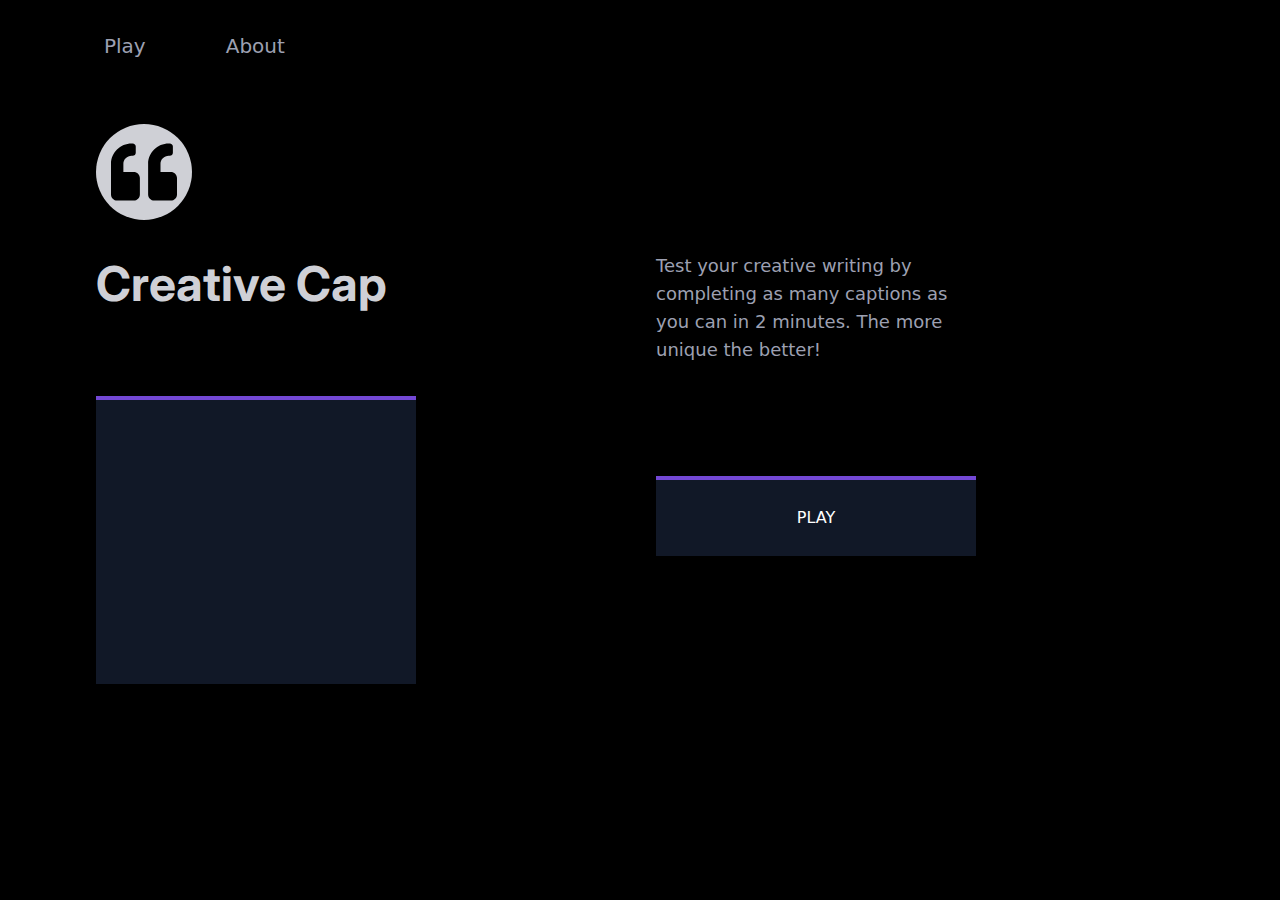
==== public/index.html @ 9e46004e "Initialize" ====
<html lang="en">
<head>
    <meta charset="UTF-8">
    <meta name="viewport" content="width=device-width, initial-scale=1.0">
    <title>Creative Cap</title>
    <link rel="stylesheet" href="styles.css">
    <link rel="preconnect" href="https://fonts.gstatic.com">
    <link href="https://fonts.googleapis.com/css2?family=Inter:wght@200;300;400;600;700;800;900&display=swap" rel="stylesheet">
</head>
<body class="bg-black py-8">
        <main class="max-w-6xl md:mx-auto   px-6 sm:px-6 lg:px-8">
            <div id="nav" class="hidden sm:flex sm:mb-16 sm:ml-2 sm:space-x-20">
                <div id="Play">
                    <a href="game-active.html">    
                        <span class="text-primary-200 text-xl font-light ">Play</span>
                    </a>
                </div>
                <div id="About">
                    <a href="about.html">
                        <span  class="text-primary-200 text-xl font-light">About</span>
                    </a>
                </div>
            </div>      
            <div id="logo-bar" class="flex justify-between items-center">
                <div id="logo">
                    <a href="index.html">
                        <img src="img/Logo.svg" alt="creative cap logo" href="game-active.html" class="w-12 h-12 md:w-24 md:h-24">
                    </a>
                </div>
                <div id="mob-nav" class="  flex space-x-10 mr-10 sm:hidden">
                    <div id="mob-play">
                        <a href="game-active.html">    
                            <span class="text-primary-200 text-xl font-light ">Play</span>
                        </a>
                    </div>
                    <div id="mob-about">
                        <a href="about.html">
                            <span  class="text-primary-200 text-xl font-light">About</span>
                        </a>
                    </div>
                </div>
            </div>
            <div class="space-y-10 md:space-y-0 md:grid md:grid-cols-2 md:gap-x-8 md:gap-y-10">   
                <div class>
                    <h1 class="text-4xl text-primary-100 mt-10 mb-8 font-main font-bold md:text-5xl " id="header">
                        Creative Cap
                    </h1>   
                </div>
                <div style="width: 320px" class="  mb-8 w-auto mb-8 md:flex-none md:mt-20">
                    <p class="text-primary-200 text-lg font-light mt-8 mb-8">Test your creative writing by completing as many captions as you can in 2 minutes. The more unique the better!</p>
                </div>
            </div>
            <div class="space-y-10 md:space-y-0 md:grid md:grid-cols-2 md:gap-x-8 md:gap-y-10">
                <div id="game-square" style="width: 320px"class=" mb-8 h-72 w-72 bg-gray-900 border-t-4 border-primary-300 md:flex-none">
                </div>
                <div class=" md:flex-none" style="width: 320px;">
                    <a class="  " href="game-active.html"><button class="w-full h-20 mt-4 text-white  bg-gray-900 border-t-4 border-primary-300 md:mt-20" id="playBtn" href="game-active.html" onclick="gameStart()">PLAY</button></a>
                </div>
            </div>
        </main>
</body>
</html>
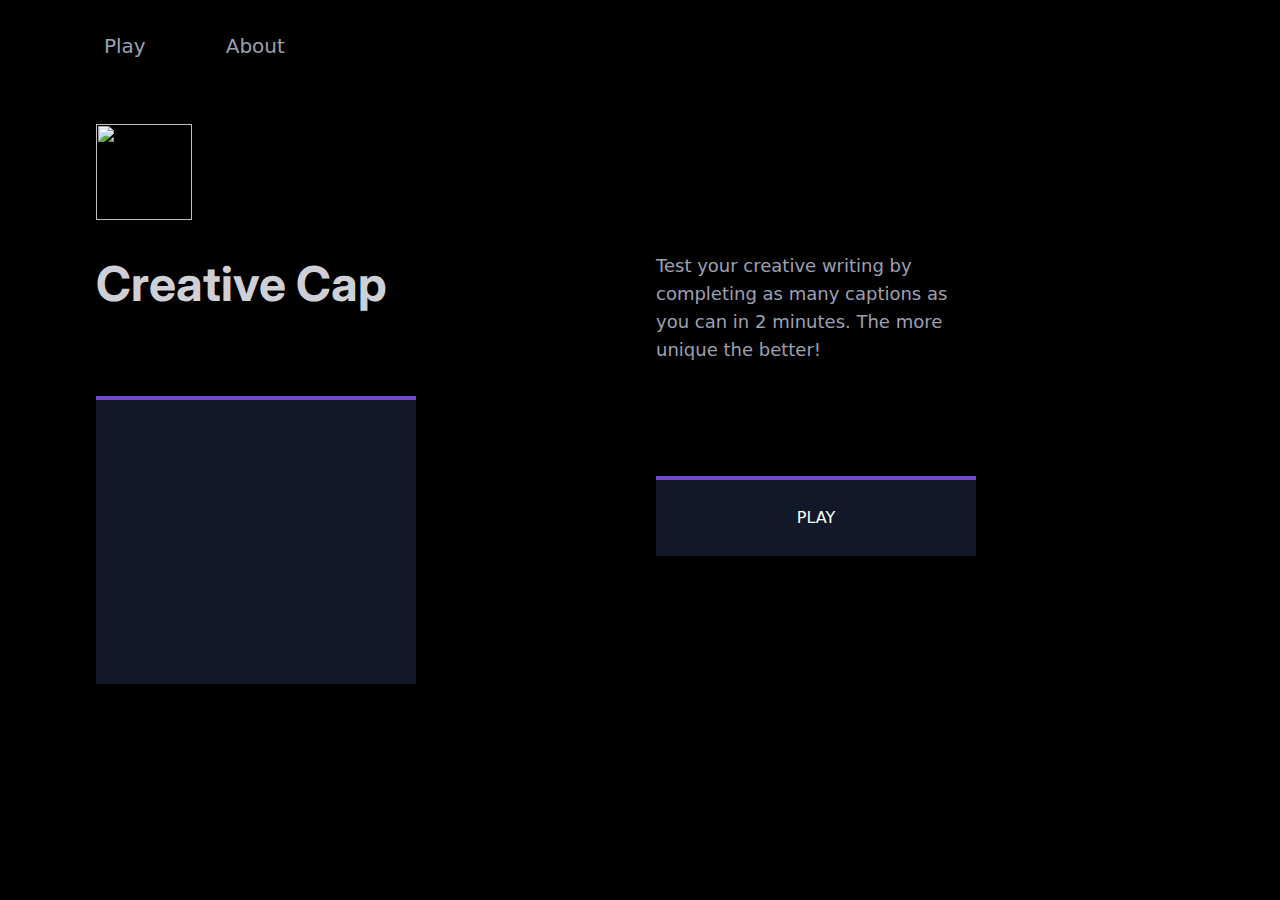
==== commit d02d3f8c: "Cleanup" ====
--- a/public/index.html
+++ b/public/index.html
@@ -1,62 +1,66 @@
 <html lang="en">
-<head>
-    <meta charset="UTF-8">
-    <meta name="viewport" content="width=device-width, initial-scale=1.0">
-    <title>Creative Cap</title>
-    <link rel="stylesheet" href="styles.css">
-    <link rel="preconnect" href="https://fonts.gstatic.com">
-    <link href="https://fonts.googleapis.com/css2?family=Inter:wght@200;300;400;600;700;800;900&display=swap" rel="stylesheet">
-</head>
-<body class="bg-black py-8">
+    <head>
+        <meta charset="UTF-8">
+        <meta name="viewport" content="width=device-width, initial-scale=1.0">
+        <title>Creative Cap</title>
+        <link rel="stylesheet" href="Assets/css/styles.css">
+        <link rel="preconnect" href="https://fonts.gstatic.com">
+        <link href="https://fonts.googleapis.com/css2?family=Inter:wght@200;300;400;600;700;800;900&display=swap" rel="stylesheet">
+    </head>
+    <body class="bg-black py-8">
+    <!--MAIN CONTENT WRAPPER-->    
         <main class="max-w-6xl md:mx-auto   px-6 sm:px-6 lg:px-8">
-            <div id="nav" class="hidden sm:flex sm:mb-16 sm:ml-2 sm:space-x-20">
-                <div id="Play">
+        <!--NAV START-->
+        <div id="nav" class="hidden sm:flex sm:mb-16 sm:ml-2 sm:space-x-20">
+            <div id="Play">
+                <a href="game-active.html">    
+                    <span class="text-primary-200 text-xl font-light hover:text-primary-300  transition duration-300 ease-in-out ">Play</span>
+                </a>
+            </div>
+            <div id="About">
+                <a href="about.html">
+                    <span  class="text-primary-200 text-xl font-light hover:text-primary-300  transition duration-300 ease-in-out">About</span>
+                </a>
+            </div>
+        </div>  
+    <!--MOBILE NAV-->                
+        <div id="logo-bar" class="flex justify-between items-center">
+            <div id="logo">
+                <a href="index.html">
+                    <img src="assets/img/Logo.svg" alt="creative cap logo" href="game-active.html" class="w-12 h-12 md:w-24 md:h-24">
+                </a>
+            </div>
+            <div id="mob-nav" class="  flex space-x-10 mr-10 sm:hidden">
+                <div id="mob-play">
                     <a href="game-active.html">    
-                        <span class="text-primary-200 text-xl font-light ">Play</span>
+                        <span class="text-primary-200 text-xl font-light hover:text-primary-300  transition duration-300 ease-in-out">Play</span>
                     </a>
                 </div>
-                <div id="About">
+                <div id="mob-about">
                     <a href="about.html">
-                        <span  class="text-primary-200 text-xl font-light">About</span>
+                        <span  class="text-primary-200 text-xl font-light hover:text-primary-300  transition duration-300 ease-in-out">About</span>
                     </a>
                 </div>
-            </div>      
-            <div id="logo-bar" class="flex justify-between items-center">
-                <div id="logo">
-                    <a href="index.html">
-                        <img src="img/Logo.svg" alt="creative cap logo" href="game-active.html" class="w-12 h-12 md:w-24 md:h-24">
-                    </a>
-                </div>
-                <div id="mob-nav" class="  flex space-x-10 mr-10 sm:hidden">
-                    <div id="mob-play">
-                        <a href="game-active.html">    
-                            <span class="text-primary-200 text-xl font-light ">Play</span>
-                        </a>
-                    </div>
-                    <div id="mob-about">
-                        <a href="about.html">
-                            <span  class="text-primary-200 text-xl font-light">About</span>
-                        </a>
-                    </div>
-                </div>
             </div>
+        </div>
+    <!--NAV OVER-->
             <div class="space-y-10 md:space-y-0 md:grid md:grid-cols-2 md:gap-x-8 md:gap-y-10">   
                 <div class>
-                    <h1 class="text-4xl text-primary-100 mt-10 mb-8 font-main font-bold md:text-5xl " id="header">
-                        Creative Cap
-                    </h1>   
+                    <h1 class="text-4xl text-primary-100 mt-10 mb-8 font-main font-bold md:text-5xl " id="header">Creative Cap</h1>   
                 </div>
                 <div style="width: 320px" class="  mb-8 w-auto mb-8 md:flex-none md:mt-20">
                     <p class="text-primary-200 text-lg font-light mt-8 mb-8">Test your creative writing by completing as many captions as you can in 2 minutes. The more unique the better!</p>
                 </div>
             </div>
             <div class="space-y-10 md:space-y-0 md:grid md:grid-cols-2 md:gap-x-8 md:gap-y-10">
-                <div id="game-square" style="width: 320px"class=" mb-8 h-72 w-72 bg-gray-900 border-t-4 border-primary-300 md:flex-none">
+                <div id="game-square">
+                    <a href="game-active.html"><button style="width: 320px"class=" mb-8 h-72 w-72 bg-gray-900 border-t-4 border-primary-300 md:flex-none" onclick="gameStart()"></button></a>
                 </div>
                 <div class=" md:flex-none" style="width: 320px;">
-                    <a class="  " href="game-active.html"><button class="w-full h-20 mt-4 text-white  bg-gray-900 border-t-4 border-primary-300 md:mt-20" id="playBtn" href="game-active.html" onclick="gameStart()">PLAY</button></a>
+                    <a class="  " href="game-active.html"><button class="w-full h-20 mt-4 text-white  bg-gray-900 border-t-4 border-primary-300 hover:bg-primary-300 transition duration-300 ease-in-out md:mt-20" id="playBtn" href="game-active.html" onclick="gameStart()">PLAY</button></a>
                 </div>
             </div>
         </main>
-</body>
+    <!--MAIN CONTENT WRAPPER OVER-->
+    </body>
 </html>--- a/public/Assets/css/styles.css
+++ b/public/Assets/css/styles.css
@@ -0,0 +1,186786 @@
+@import url('https://fonts.googleapis.com/css2?family=Inter:wght@300;400;500;600;700;800;900&display=swap');
+
+/*! modern-normalize v1.0.0 | MIT License | https://github.com/sindresorhus/modern-normalize */
+
+/*
+Document
+========
+*/
+
+/**
+Use a better box model (opinionated).
+*/
+
+#button2{
+  display:none;
+}
+
+*,
+*::before,
+*::after {
+  box-sizing: border-box;
+}
+
+/**
+Use a more readable tab size (opinionated).
+*/
+
+:root {
+  -moz-tab-size: 4;
+  -o-tab-size: 4;
+     tab-size: 4;
+}
+
+/**
+1. Correct the line height in all browsers.
+2. Prevent adjustments of font size after orientation changes in iOS.
+*/
+
+html {
+  line-height: 1.15; /* 1 */
+  -webkit-text-size-adjust: 100%; /* 2 */
+}
+
+/*
+Sections
+========
+*/
+
+/**
+Remove the margin in all browsers.
+*/
+
+body {
+  margin: 0;
+}
+
+/**
+Improve consistency of default fonts in all browsers. (https://github.com/sindresorhus/modern-normalize/issues/3)
+*/
+
+body {
+  font-family:
+		system-ui,
+		-apple-system, /* Firefox supports this but not yet `system-ui` */
+		'Segoe UI',
+		Roboto,
+		Helvetica,
+		Arial,
+		sans-serif,
+		'Apple Color Emoji',
+		'Segoe UI Emoji';
+}
+
+/*
+Grouping content
+================
+*/
+
+/**
+1. Add the correct height in Firefox.
+2. Correct the inheritance of border color in Firefox. (https://bugzilla.mozilla.org/show_bug.cgi?id=190655)
+*/
+
+hr {
+  height: 0; /* 1 */
+  color: inherit; /* 2 */
+}
+
+/*
+Text-level semantics
+====================
+*/
+
+/**
+Add the correct text decoration in Chrome, Edge, and Safari.
+*/
+
+abbr[title] {
+  -webkit-text-decoration: underline dotted;
+          text-decoration: underline dotted;
+}
+
+/**
+Add the correct font weight in Edge and Safari.
+*/
+
+b,
+strong {
+  font-weight: bolder;
+}
+
+/**
+1. Improve consistency of default fonts in all browsers. (https://github.com/sindresorhus/modern-normalize/issues/3)
+2. Correct the odd 'em' font sizing in all browsers.
+*/
+
+code,
+kbd,
+samp,
+pre {
+  font-family:
+		ui-monospace,
+		SFMono-Regular,
+		Consolas,
+		'Liberation Mono',
+		Menlo,
+		monospace; /* 1 */
+  font-size: 1em; /* 2 */
+}
+
+/**
+Add the correct font size in all browsers.
+*/
+
+small {
+  font-size: 80%;
+}
+
+/**
+Prevent 'sub' and 'sup' elements from affecting the line height in all browsers.
+*/
+
+sub,
+sup {
+  font-size: 75%;
+  line-height: 0;
+  position: relative;
+  vertical-align: baseline;
+}
+
+sub {
+  bottom: -0.25em;
+}
+
+sup {
+  top: -0.5em;
+}
+
+/*
+Tabular data
+============
+*/
+
+/**
+1. Remove text indentation from table contents in Chrome and Safari. (https://bugs.chromium.org/p/chromium/issues/detail?id=999088, https://bugs.webkit.org/show_bug.cgi?id=201297)
+2. Correct table border color inheritance in all Chrome and Safari. (https://bugs.chromium.org/p/chromium/issues/detail?id=935729, https://bugs.webkit.org/show_bug.cgi?id=195016)
+*/
+
+table {
+  text-indent: 0; /* 1 */
+  border-color: inherit; /* 2 */
+}
+
+/*
+Forms
+=====
+*/
+
+/**
+1. Change the font styles in all browsers.
+2. Remove the margin in Firefox and Safari.
+*/
+
+button,
+input,
+optgroup,
+select,
+textarea {
+  font-family: inherit; /* 1 */
+  font-size: 100%; /* 1 */
+  line-height: 1.15; /* 1 */
+  margin: 0; /* 2 */
+}
+
+/**
+Remove the inheritance of text transform in Edge and Firefox.
+1. Remove the inheritance of text transform in Firefox.
+*/
+
+button,
+select { /* 1 */
+  text-transform: none;
+}
+
+/**
+Correct the inability to style clickable types in iOS and Safari.
+*/
+
+button,
+[type='button'],
+[type='reset'],
+[type='submit'] {
+  -webkit-appearance: button;
+}
+
+/**
+Remove the inner border and padding in Firefox.
+*/
+
+::-moz-focus-inner {
+  border-style: none;
+  padding: 0;
+}
+
+/**
+Restore the focus styles unset by the previous rule.
+*/
+
+:-moz-focusring {
+  outline: 1px dotted ButtonText;
+}
+
+/**
+Remove the additional ':invalid' styles in Firefox.
+See: https://github.com/mozilla/gecko-dev/blob/2f9eacd9d3d995c937b4251a5557d95d494c9be1/layout/style/res/forms.css#L728-L737
+*/
+
+:-moz-ui-invalid {
+  box-shadow: none;
+}
+
+/**
+Remove the padding so developers are not caught out when they zero out 'fieldset' elements in all browsers.
+*/
+
+legend {
+  padding: 0;
+}
+
+/**
+Add the correct vertical alignment in Chrome and Firefox.
+*/
+
+progress {
+  vertical-align: baseline;
+}
+
+/**
+Correct the cursor style of increment and decrement buttons in Safari.
+*/
+
+::-webkit-inner-spin-button,
+::-webkit-outer-spin-button {
+  height: auto;
+}
+
+/**
+1. Correct the odd appearance in Chrome and Safari.
+2. Correct the outline style in Safari.
+*/
+
+[type='search'] {
+  -webkit-appearance: textfield; /* 1 */
+  outline-offset: -2px; /* 2 */
+}
+
+/**
+Remove the inner padding in Chrome and Safari on macOS.
+*/
+
+::-webkit-search-decoration {
+  -webkit-appearance: none;
+}
+
+/**
+1. Correct the inability to style clickable types in iOS and Safari.
+2. Change font properties to 'inherit' in Safari.
+*/
+
+::-webkit-file-upload-button {
+  -webkit-appearance: button; /* 1 */
+  font: inherit; /* 2 */
+}
+
+/*
+Interactive
+===========
+*/
+
+/*
+Add the correct display in Chrome and Safari.
+*/
+
+summary {
+  display: list-item;
+}
+
+/**
+ * Manually forked from SUIT CSS Base: https://github.com/suitcss/base
+ * A thin layer on top of normalize.css that provides a starting point more
+ * suitable for web applications.
+ */
+
+/**
+ * Removes the default spacing and border for appropriate elements.
+ */
+
+blockquote,
+dl,
+dd,
+h1,
+h2,
+h3,
+h4,
+h5,
+h6,
+hr,
+figure,
+p,
+pre {
+  margin: 0;
+}
+
+button {
+  background-color: transparent;
+  background-image: none;
+}
+
+/**
+ * Work around a Firefox/IE bug where the transparent `button` background
+ * results in a loss of the default `button` focus styles.
+ */
+
+button:focus {
+  outline: 1px dotted;
+  outline: 5px auto -webkit-focus-ring-color;
+}
+
+fieldset {
+  margin: 0;
+  padding: 0;
+}
+
+ol,
+ul {
+  list-style: none;
+  margin: 0;
+  padding: 0;
+}
+
+/**
+ * Tailwind custom reset styles
+ */
+
+/**
+ * 1. Use the user's configured `sans` font-family (with Tailwind's default
+ *    sans-serif font stack as a fallback) as a sane default.
+ * 2. Use Tailwind's default "normal" line-height so the user isn't forced
+ *    to override it to ensure consistency even when using the default theme.
+ */
+
+html {
+  font-family: ui-sans-serif, system-ui, -apple-system, BlinkMacSystemFont, "Segoe UI", Roboto, "Helvetica Neue", Arial, "Noto Sans", sans-serif, "Apple Color Emoji", "Segoe UI Emoji", "Segoe UI Symbol", "Noto Color Emoji"; /* 1 */
+  line-height: 1.5; /* 2 */
+}
+
+/**
+ * Inherit font-family and line-height from `html` so users can set them as
+ * a class directly on the `html` element.
+ */
+
+body {
+  font-family: inherit;
+  line-height: inherit;
+}
+
+/**
+ * 1. Prevent padding and border from affecting element width.
+ *
+ *    We used to set this in the html element and inherit from
+ *    the parent element for everything else. This caused issues
+ *    in shadow-dom-enhanced elements like <details> where the content
+ *    is wrapped by a div with box-sizing set to `content-box`.
+ *
+ *    https://github.com/mozdevs/cssremedy/issues/4
+ *
+ *
+ * 2. Allow adding a border to an element by just adding a border-width.
+ *
+ *    By default, the way the browser specifies that an element should have no
+ *    border is by setting it's border-style to `none` in the user-agent
+ *    stylesheet.
+ *
+ *    In order to easily add borders to elements by just setting the `border-width`
+ *    property, we change the default border-style for all elements to `solid`, and
+ *    use border-width to hide them instead. This way our `border` utilities only
+ *    need to set the `border-width` property instead of the entire `border`
+ *    shorthand, making our border utilities much more straightforward to compose.
+ *
+ *    https://github.com/tailwindcss/tailwindcss/pull/116
+ */
+
+*,
+::before,
+::after {
+  box-sizing: border-box; /* 1 */
+  border-width: 0; /* 2 */
+  border-style: solid; /* 2 */
+  border-color: #e5e7eb; /* 2 */
+}
+
+/*
+ * Ensure horizontal rules are visible by default
+ */
+
+hr {
+  border-top-width: 1px;
+}
+
+/**
+ * Undo the `border-style: none` reset that Normalize applies to images so that
+ * our `border-{width}` utilities have the expected effect.
+ *
+ * The Normalize reset is unnecessary for us since we default the border-width
+ * to 0 on all elements.
+ *
+ * https://github.com/tailwindcss/tailwindcss/issues/362
+ */
+
+img {
+  border-style: solid;
+}
+
+textarea {
+  resize: vertical;
+}
+
+input::-moz-placeholder, textarea::-moz-placeholder {
+  color: #9ca3af;
+}
+
+input:-ms-input-placeholder, textarea:-ms-input-placeholder {
+  color: #9ca3af;
+}
+
+input::placeholder,
+textarea::placeholder {
+  color: #9ca3af;
+}
+
+button,
+[role="button"] {
+  cursor: pointer;
+}
+
+table {
+  border-collapse: collapse;
+}
+
+h1,
+h2,
+h3,
+h4,
+h5,
+h6 {
+  font-size: inherit;
+  font-weight: inherit;
+}
+
+/**
+ * Reset links to optimize for opt-in styling instead of
+ * opt-out.
+ */
+
+a {
+  color: inherit;
+  text-decoration: inherit;
+}
+
+/**
+ * Reset form element properties that are easy to forget to
+ * style explicitly so you don't inadvertently introduce
+ * styles that deviate from your design system. These styles
+ * supplement a partial reset that is already applied by
+ * normalize.css.
+ */
+
+button,
+input,
+optgroup,
+select,
+textarea {
+  padding: 0;
+  line-height: inherit;
+  color: inherit;
+}
+
+/**
+ * Use the configured 'mono' font family for elements that
+ * are expected to be rendered with a monospace font, falling
+ * back to the system monospace stack if there is no configured
+ * 'mono' font family.
+ */
+
+pre,
+code,
+kbd,
+samp {
+  font-family: ui-monospace, SFMono-Regular, Menlo, Monaco, Consolas, "Liberation Mono", "Courier New", monospace;
+}
+
+/**
+ * Make replaced elements `display: block` by default as that's
+ * the behavior you want almost all of the time. Inspired by
+ * CSS Remedy, with `svg` added as well.
+ *
+ * https://github.com/mozdevs/cssremedy/issues/14
+ */
+
+img,
+svg,
+video,
+canvas,
+audio,
+iframe,
+embed,
+object {
+  display: block;
+  vertical-align: middle;
+}
+
+/**
+ * Constrain images and videos to the parent width and preserve
+ * their instrinsic aspect ratio.
+ *
+ * https://github.com/mozdevs/cssremedy/issues/14
+ */
+
+img,
+video {
+  max-width: 100%;
+  height: auto;
+}
+
+.container{
+  width: 100%;
+}
+
+@media (min-width: 640px){
+  .container{
+    max-width: 640px;
+  }
+}
+
+@media (min-width: 768px){
+  .container{
+    max-width: 768px;
+  }
+}
+
+@media (min-width: 1024px){
+  .container{
+    max-width: 1024px;
+  }
+}
+
+@media (min-width: 1280px){
+  .container{
+    max-width: 1280px;
+  }
+}
+
+@media (min-width: 1536px){
+  .container{
+    max-width: 1536px;
+  }
+}
+
+.space-y-0 > :not([hidden]) ~ :not([hidden]){
+  --tw-space-y-reverse: 0;
+  margin-top: calc(0px * calc(1 - var(--tw-space-y-reverse)));
+  margin-bottom: calc(0px * var(--tw-space-y-reverse));
+}
+
+.space-x-0 > :not([hidden]) ~ :not([hidden]){
+  --tw-space-x-reverse: 0;
+  margin-right: calc(0px * var(--tw-space-x-reverse));
+  margin-left: calc(0px * calc(1 - var(--tw-space-x-reverse)));
+}
+
+.space-y-1 > :not([hidden]) ~ :not([hidden]){
+  --tw-space-y-reverse: 0;
+  margin-top: calc(0.25rem * calc(1 - var(--tw-space-y-reverse)));
+  margin-bottom: calc(0.25rem * var(--tw-space-y-reverse));
+}
+
+.space-x-1 > :not([hidden]) ~ :not([hidden]){
+  --tw-space-x-reverse: 0;
+  margin-right: calc(0.25rem * var(--tw-space-x-reverse));
+  margin-left: calc(0.25rem * calc(1 - var(--tw-space-x-reverse)));
+}
+
+.space-y-2 > :not([hidden]) ~ :not([hidden]){
+  --tw-space-y-reverse: 0;
+  margin-top: calc(0.5rem * calc(1 - var(--tw-space-y-reverse)));
+  margin-bottom: calc(0.5rem * var(--tw-space-y-reverse));
+}
+
+.space-x-2 > :not([hidden]) ~ :not([hidden]){
+  --tw-space-x-reverse: 0;
+  margin-right: calc(0.5rem * var(--tw-space-x-reverse));
+  margin-left: calc(0.5rem * calc(1 - var(--tw-space-x-reverse)));
+}
+
+.space-y-3 > :not([hidden]) ~ :not([hidden]){
+  --tw-space-y-reverse: 0;
+  margin-top: calc(0.75rem * calc(1 - var(--tw-space-y-reverse)));
+  margin-bottom: calc(0.75rem * var(--tw-space-y-reverse));
+}
+
+.space-x-3 > :not([hidden]) ~ :not([hidden]){
+  --tw-space-x-reverse: 0;
+  margin-right: calc(0.75rem * var(--tw-space-x-reverse));
+  margin-left: calc(0.75rem * calc(1 - var(--tw-space-x-reverse)));
+}
+
+.space-y-4 > :not([hidden]) ~ :not([hidden]){
+  --tw-space-y-reverse: 0;
+  margin-top: calc(1rem * calc(1 - var(--tw-space-y-reverse)));
+  margin-bottom: calc(1rem * var(--tw-space-y-reverse));
+}
+
+.space-x-4 > :not([hidden]) ~ :not([hidden]){
+  --tw-space-x-reverse: 0;
+  margin-right: calc(1rem * var(--tw-space-x-reverse));
+  margin-left: calc(1rem * calc(1 - var(--tw-space-x-reverse)));
+}
+
+.space-y-5 > :not([hidden]) ~ :not([hidden]){
+  --tw-space-y-reverse: 0;
+  margin-top: calc(1.25rem * calc(1 - var(--tw-space-y-reverse)));
+  margin-bottom: calc(1.25rem * var(--tw-space-y-reverse));
+}
+
+.space-x-5 > :not([hidden]) ~ :not([hidden]){
+  --tw-space-x-reverse: 0;
+  margin-right: calc(1.25rem * var(--tw-space-x-reverse));
+  margin-left: calc(1.25rem * calc(1 - var(--tw-space-x-reverse)));
+}
+
+.space-y-6 > :not([hidden]) ~ :not([hidden]){
+  --tw-space-y-reverse: 0;
+  margin-top: calc(1.5rem * calc(1 - var(--tw-space-y-reverse)));
+  margin-bottom: calc(1.5rem * var(--tw-space-y-reverse));
+}
+
+.space-x-6 > :not([hidden]) ~ :not([hidden]){
+  --tw-space-x-reverse: 0;
+  margin-right: calc(1.5rem * var(--tw-space-x-reverse));
+  margin-left: calc(1.5rem * calc(1 - var(--tw-space-x-reverse)));
+}
+
+.space-y-7 > :not([hidden]) ~ :not([hidden]){
+  --tw-space-y-reverse: 0;
+  margin-top: calc(1.75rem * calc(1 - var(--tw-space-y-reverse)));
+  margin-bottom: calc(1.75rem * var(--tw-space-y-reverse));
+}
+
+.space-x-7 > :not([hidden]) ~ :not([hidden]){
+  --tw-space-x-reverse: 0;
+  margin-right: calc(1.75rem * var(--tw-space-x-reverse));
+  margin-left: calc(1.75rem * calc(1 - var(--tw-space-x-reverse)));
+}
+
+.space-y-8 > :not([hidden]) ~ :not([hidden]){
+  --tw-space-y-reverse: 0;
+  margin-top: calc(2rem * calc(1 - var(--tw-space-y-reverse)));
+  margin-bottom: calc(2rem * var(--tw-space-y-reverse));
+}
+
+.space-x-8 > :not([hidden]) ~ :not([hidden]){
+  --tw-space-x-reverse: 0;
+  margin-right: calc(2rem * var(--tw-space-x-reverse));
+  margin-left: calc(2rem * calc(1 - var(--tw-space-x-reverse)));
+}
+
+.space-y-9 > :not([hidden]) ~ :not([hidden]){
+  --tw-space-y-reverse: 0;
+  margin-top: calc(2.25rem * calc(1 - var(--tw-space-y-reverse)));
+  margin-bottom: calc(2.25rem * var(--tw-space-y-reverse));
+}
+
+.space-x-9 > :not([hidden]) ~ :not([hidden]){
+  --tw-space-x-reverse: 0;
+  margin-right: calc(2.25rem * var(--tw-space-x-reverse));
+  margin-left: calc(2.25rem * calc(1 - var(--tw-space-x-reverse)));
+}
+
+.space-y-10 > :not([hidden]) ~ :not([hidden]){
+  --tw-space-y-reverse: 0;
+  margin-top: calc(2.5rem * calc(1 - var(--tw-space-y-reverse)));
+  margin-bottom: calc(2.5rem * var(--tw-space-y-reverse));
+}
+
+.space-x-10 > :not([hidden]) ~ :not([hidden]){
+  --tw-space-x-reverse: 0;
+  margin-right: calc(2.5rem * var(--tw-space-x-reverse));
+  margin-left: calc(2.5rem * calc(1 - var(--tw-space-x-reverse)));
+}
+
+.space-y-11 > :not([hidden]) ~ :not([hidden]){
+  --tw-space-y-reverse: 0;
+  margin-top: calc(2.75rem * calc(1 - var(--tw-space-y-reverse)));
+  margin-bottom: calc(2.75rem * var(--tw-space-y-reverse));
+}
+
+.space-x-11 > :not([hidden]) ~ :not([hidden]){
+  --tw-space-x-reverse: 0;
+  margin-right: calc(2.75rem * var(--tw-space-x-reverse));
+  margin-left: calc(2.75rem * calc(1 - var(--tw-space-x-reverse)));
+}
+
+.space-y-12 > :not([hidden]) ~ :not([hidden]){
+  --tw-space-y-reverse: 0;
+  margin-top: calc(3rem * calc(1 - var(--tw-space-y-reverse)));
+  margin-bottom: calc(3rem * var(--tw-space-y-reverse));
+}
+
+.space-x-12 > :not([hidden]) ~ :not([hidden]){
+  --tw-space-x-reverse: 0;
+  margin-right: calc(3rem * var(--tw-space-x-reverse));
+  margin-left: calc(3rem * calc(1 - var(--tw-space-x-reverse)));
+}
+
+.space-y-14 > :not([hidden]) ~ :not([hidden]){
+  --tw-space-y-reverse: 0;
+  margin-top: calc(3.5rem * calc(1 - var(--tw-space-y-reverse)));
+  margin-bottom: calc(3.5rem * var(--tw-space-y-reverse));
+}
+
+.space-x-14 > :not([hidden]) ~ :not([hidden]){
+  --tw-space-x-reverse: 0;
+  margin-right: calc(3.5rem * var(--tw-space-x-reverse));
+  margin-left: calc(3.5rem * calc(1 - var(--tw-space-x-reverse)));
+}
+
+.space-y-16 > :not([hidden]) ~ :not([hidden]){
+  --tw-space-y-reverse: 0;
+  margin-top: calc(4rem * calc(1 - var(--tw-space-y-reverse)));
+  margin-bottom: calc(4rem * var(--tw-space-y-reverse));
+}
+
+.space-x-16 > :not([hidden]) ~ :not([hidden]){
+  --tw-space-x-reverse: 0;
+  margin-right: calc(4rem * var(--tw-space-x-reverse));
+  margin-left: calc(4rem * calc(1 - var(--tw-space-x-reverse)));
+}
+
+.space-y-20 > :not([hidden]) ~ :not([hidden]){
+  --tw-space-y-reverse: 0;
+  margin-top: calc(5rem * calc(1 - var(--tw-space-y-reverse)));
+  margin-bottom: calc(5rem * var(--tw-space-y-reverse));
+}
+
+.space-x-20 > :not([hidden]) ~ :not([hidden]){
+  --tw-space-x-reverse: 0;
+  margin-right: calc(5rem * var(--tw-space-x-reverse));
+  margin-left: calc(5rem * calc(1 - var(--tw-space-x-reverse)));
+}
+
+.space-y-24 > :not([hidden]) ~ :not([hidden]){
+  --tw-space-y-reverse: 0;
+  margin-top: calc(6rem * calc(1 - var(--tw-space-y-reverse)));
+  margin-bottom: calc(6rem * var(--tw-space-y-reverse));
+}
+
+.space-x-24 > :not([hidden]) ~ :not([hidden]){
+  --tw-space-x-reverse: 0;
+  margin-right: calc(6rem * var(--tw-space-x-reverse));
+  margin-left: calc(6rem * calc(1 - var(--tw-space-x-reverse)));
+}
+
+.space-y-28 > :not([hidden]) ~ :not([hidden]){
+  --tw-space-y-reverse: 0;
+  margin-top: calc(7rem * calc(1 - var(--tw-space-y-reverse)));
+  margin-bottom: calc(7rem * var(--tw-space-y-reverse));
+}
+
+.space-x-28 > :not([hidden]) ~ :not([hidden]){
+  --tw-space-x-reverse: 0;
+  margin-right: calc(7rem * var(--tw-space-x-reverse));
+  margin-left: calc(7rem * calc(1 - var(--tw-space-x-reverse)));
+}
+
+.space-y-32 > :not([hidden]) ~ :not([hidden]){
+  --tw-space-y-reverse: 0;
+  margin-top: calc(8rem * calc(1 - var(--tw-space-y-reverse)));
+  margin-bottom: calc(8rem * var(--tw-space-y-reverse));
+}
+
+.space-x-32 > :not([hidden]) ~ :not([hidden]){
+  --tw-space-x-reverse: 0;
+  margin-right: calc(8rem * var(--tw-space-x-reverse));
+  margin-left: calc(8rem * calc(1 - var(--tw-space-x-reverse)));
+}
+
+.space-y-36 > :not([hidden]) ~ :not([hidden]){
+  --tw-space-y-reverse: 0;
+  margin-top: calc(9rem * calc(1 - var(--tw-space-y-reverse)));
+  margin-bottom: calc(9rem * var(--tw-space-y-reverse));
+}
+
+.space-x-36 > :not([hidden]) ~ :not([hidden]){
+  --tw-space-x-reverse: 0;
+  margin-right: calc(9rem * var(--tw-space-x-reverse));
+  margin-left: calc(9rem * calc(1 - var(--tw-space-x-reverse)));
+}
+
+.space-y-40 > :not([hidden]) ~ :not([hidden]){
+  --tw-space-y-reverse: 0;
+  margin-top: calc(10rem * calc(1 - var(--tw-space-y-reverse)));
+  margin-bottom: calc(10rem * var(--tw-space-y-reverse));
+}
+
+.space-x-40 > :not([hidden]) ~ :not([hidden]){
+  --tw-space-x-reverse: 0;
+  margin-right: calc(10rem * var(--tw-space-x-reverse));
+  margin-left: calc(10rem * calc(1 - var(--tw-space-x-reverse)));
+}
+
+.space-y-44 > :not([hidden]) ~ :not([hidden]){
+  --tw-space-y-reverse: 0;
+  margin-top: calc(11rem * calc(1 - var(--tw-space-y-reverse)));
+  margin-bottom: calc(11rem * var(--tw-space-y-reverse));
+}
+
+.space-x-44 > :not([hidden]) ~ :not([hidden]){
+  --tw-space-x-reverse: 0;
+  margin-right: calc(11rem * var(--tw-space-x-reverse));
+  margin-left: calc(11rem * calc(1 - var(--tw-space-x-reverse)));
+}
+
+.space-y-48 > :not([hidden]) ~ :not([hidden]){
+  --tw-space-y-reverse: 0;
+  margin-top: calc(12rem * calc(1 - var(--tw-space-y-reverse)));
+  margin-bottom: calc(12rem * var(--tw-space-y-reverse));
+}
+
+.space-x-48 > :not([hidden]) ~ :not([hidden]){
+  --tw-space-x-reverse: 0;
+  margin-right: calc(12rem * var(--tw-space-x-reverse));
+  margin-left: calc(12rem * calc(1 - var(--tw-space-x-reverse)));
+}
+
+.space-y-52 > :not([hidden]) ~ :not([hidden]){
+  --tw-space-y-reverse: 0;
+  margin-top: calc(13rem * calc(1 - var(--tw-space-y-reverse)));
+  margin-bottom: calc(13rem * var(--tw-space-y-reverse));
+}
+
+.space-x-52 > :not([hidden]) ~ :not([hidden]){
+  --tw-space-x-reverse: 0;
+  margin-right: calc(13rem * var(--tw-space-x-reverse));
+  margin-left: calc(13rem * calc(1 - var(--tw-space-x-reverse)));
+}
+
+.space-y-56 > :not([hidden]) ~ :not([hidden]){
+  --tw-space-y-reverse: 0;
+  margin-top: calc(14rem * calc(1 - var(--tw-space-y-reverse)));
+  margin-bottom: calc(14rem * var(--tw-space-y-reverse));
+}
+
+.space-x-56 > :not([hidden]) ~ :not([hidden]){
+  --tw-space-x-reverse: 0;
+  margin-right: calc(14rem * var(--tw-space-x-reverse));
+  margin-left: calc(14rem * calc(1 - var(--tw-space-x-reverse)));
+}
+
+.space-y-60 > :not([hidden]) ~ :not([hidden]){
+  --tw-space-y-reverse: 0;
+  margin-top: calc(15rem * calc(1 - var(--tw-space-y-reverse)));
+  margin-bottom: calc(15rem * var(--tw-space-y-reverse));
+}
+
+.space-x-60 > :not([hidden]) ~ :not([hidden]){
+  --tw-space-x-reverse: 0;
+  margin-right: calc(15rem * var(--tw-space-x-reverse));
+  margin-left: calc(15rem * calc(1 - var(--tw-space-x-reverse)));
+}
+
+.space-y-64 > :not([hidden]) ~ :not([hidden]){
+  --tw-space-y-reverse: 0;
+  margin-top: calc(16rem * calc(1 - var(--tw-space-y-reverse)));
+  margin-bottom: calc(16rem * var(--tw-space-y-reverse));
+}
+
+.space-x-64 > :not([hidden]) ~ :not([hidden]){
+  --tw-space-x-reverse: 0;
+  margin-right: calc(16rem * var(--tw-space-x-reverse));
+  margin-left: calc(16rem * calc(1 - var(--tw-space-x-reverse)));
+}
+
+.space-y-72 > :not([hidden]) ~ :not([hidden]){
+  --tw-space-y-reverse: 0;
+  margin-top: calc(18rem * calc(1 - var(--tw-space-y-reverse)));
+  margin-bottom: calc(18rem * var(--tw-space-y-reverse));
+}
+
+.space-x-72 > :not([hidden]) ~ :not([hidden]){
+  --tw-space-x-reverse: 0;
+  margin-right: calc(18rem * var(--tw-space-x-reverse));
+  margin-left: calc(18rem * calc(1 - var(--tw-space-x-reverse)));
+}
+
+.space-y-80 > :not([hidden]) ~ :not([hidden]){
+  --tw-space-y-reverse: 0;
+  margin-top: calc(20rem * calc(1 - var(--tw-space-y-reverse)));
+  margin-bottom: calc(20rem * var(--tw-space-y-reverse));
+}
+
+.space-x-80 > :not([hidden]) ~ :not([hidden]){
+  --tw-space-x-reverse: 0;
+  margin-right: calc(20rem * var(--tw-space-x-reverse));
+  margin-left: calc(20rem * calc(1 - var(--tw-space-x-reverse)));
+}
+
+.space-y-96 > :not([hidden]) ~ :not([hidden]){
+  --tw-space-y-reverse: 0;
+  margin-top: calc(24rem * calc(1 - var(--tw-space-y-reverse)));
+  margin-bottom: calc(24rem * var(--tw-space-y-reverse));
+}
+
+.space-x-96 > :not([hidden]) ~ :not([hidden]){
+  --tw-space-x-reverse: 0;
+  margin-right: calc(24rem * var(--tw-space-x-reverse));
+  margin-left: calc(24rem * calc(1 - var(--tw-space-x-reverse)));
+}
+
+.space-y-px > :not([hidden]) ~ :not([hidden]){
+  --tw-space-y-reverse: 0;
+  margin-top: calc(1px * calc(1 - var(--tw-space-y-reverse)));
+  margin-bottom: calc(1px * var(--tw-space-y-reverse));
+}
+
+.space-x-px > :not([hidden]) ~ :not([hidden]){
+  --tw-space-x-reverse: 0;
+  margin-right: calc(1px * var(--tw-space-x-reverse));
+  margin-left: calc(1px * calc(1 - var(--tw-space-x-reverse)));
+}
+
+.space-y-0\.5 > :not([hidden]) ~ :not([hidden]){
+  --tw-space-y-reverse: 0;
+  margin-top: calc(0.125rem * calc(1 - var(--tw-space-y-reverse)));
+  margin-bottom: calc(0.125rem * var(--tw-space-y-reverse));
+}
+
+.space-x-0\.5 > :not([hidden]) ~ :not([hidden]){
+  --tw-space-x-reverse: 0;
+  margin-right: calc(0.125rem * var(--tw-space-x-reverse));
+  margin-left: calc(0.125rem * calc(1 - var(--tw-space-x-reverse)));
+}
+
+.space-y-1\.5 > :not([hidden]) ~ :not([hidden]){
+  --tw-space-y-reverse: 0;
+  margin-top: calc(0.375rem * calc(1 - var(--tw-space-y-reverse)));
+  margin-bottom: calc(0.375rem * var(--tw-space-y-reverse));
+}
+
+.space-x-1\.5 > :not([hidden]) ~ :not([hidden]){
+  --tw-space-x-reverse: 0;
+  margin-right: calc(0.375rem * var(--tw-space-x-reverse));
+  margin-left: calc(0.375rem * calc(1 - var(--tw-space-x-reverse)));
+}
+
+.space-y-2\.5 > :not([hidden]) ~ :not([hidden]){
+  --tw-space-y-reverse: 0;
+  margin-top: calc(0.625rem * calc(1 - var(--tw-space-y-reverse)));
+  margin-bottom: calc(0.625rem * var(--tw-space-y-reverse));
+}
+
+.space-x-2\.5 > :not([hidden]) ~ :not([hidden]){
+  --tw-space-x-reverse: 0;
+  margin-right: calc(0.625rem * var(--tw-space-x-reverse));
+  margin-left: calc(0.625rem * calc(1 - var(--tw-space-x-reverse)));
+}
+
+.space-y-3\.5 > :not([hidden]) ~ :not([hidden]){
+  --tw-space-y-reverse: 0;
+  margin-top: calc(0.875rem * calc(1 - var(--tw-space-y-reverse)));
+  margin-bottom: calc(0.875rem * var(--tw-space-y-reverse));
+}
+
+.space-x-3\.5 > :not([hidden]) ~ :not([hidden]){
+  --tw-space-x-reverse: 0;
+  margin-right: calc(0.875rem * var(--tw-space-x-reverse));
+  margin-left: calc(0.875rem * calc(1 - var(--tw-space-x-reverse)));
+}
+
+.-space-y-0 > :not([hidden]) ~ :not([hidden]){
+  --tw-space-y-reverse: 0;
+  margin-top: calc(0px * calc(1 - var(--tw-space-y-reverse)));
+  margin-bottom: calc(0px * var(--tw-space-y-reverse));
+}
+
+.-space-x-0 > :not([hidden]) ~ :not([hidden]){
+  --tw-space-x-reverse: 0;
+  margin-right: calc(0px * var(--tw-space-x-reverse));
+  margin-left: calc(0px * calc(1 - var(--tw-space-x-reverse)));
+}
+
+.-space-y-1 > :not([hidden]) ~ :not([hidden]){
+  --tw-space-y-reverse: 0;
+  margin-top: calc(-0.25rem * calc(1 - var(--tw-space-y-reverse)));
+  margin-bottom: calc(-0.25rem * var(--tw-space-y-reverse));
+}
+
+.-space-x-1 > :not([hidden]) ~ :not([hidden]){
+  --tw-space-x-reverse: 0;
+  margin-right: calc(-0.25rem * var(--tw-space-x-reverse));
+  margin-left: calc(-0.25rem * calc(1 - var(--tw-space-x-reverse)));
+}
+
+.-space-y-2 > :not([hidden]) ~ :not([hidden]){
+  --tw-space-y-reverse: 0;
+  margin-top: calc(-0.5rem * calc(1 - var(--tw-space-y-reverse)));
+  margin-bottom: calc(-0.5rem * var(--tw-space-y-reverse));
+}
+
+.-space-x-2 > :not([hidden]) ~ :not([hidden]){
+  --tw-space-x-reverse: 0;
+  margin-right: calc(-0.5rem * var(--tw-space-x-reverse));
+  margin-left: calc(-0.5rem * calc(1 - var(--tw-space-x-reverse)));
+}
+
+.-space-y-3 > :not([hidden]) ~ :not([hidden]){
+  --tw-space-y-reverse: 0;
+  margin-top: calc(-0.75rem * calc(1 - var(--tw-space-y-reverse)));
+  margin-bottom: calc(-0.75rem * var(--tw-space-y-reverse));
+}
+
+.-space-x-3 > :not([hidden]) ~ :not([hidden]){
+  --tw-space-x-reverse: 0;
+  margin-right: calc(-0.75rem * var(--tw-space-x-reverse));
+  margin-left: calc(-0.75rem * calc(1 - var(--tw-space-x-reverse)));
+}
+
+.-space-y-4 > :not([hidden]) ~ :not([hidden]){
+  --tw-space-y-reverse: 0;
+  margin-top: calc(-1rem * calc(1 - var(--tw-space-y-reverse)));
+  margin-bottom: calc(-1rem * var(--tw-space-y-reverse));
+}
+
+.-space-x-4 > :not([hidden]) ~ :not([hidden]){
+  --tw-space-x-reverse: 0;
+  margin-right: calc(-1rem * var(--tw-space-x-reverse));
+  margin-left: calc(-1rem * calc(1 - var(--tw-space-x-reverse)));
+}
+
+.-space-y-5 > :not([hidden]) ~ :not([hidden]){
+  --tw-space-y-reverse: 0;
+  margin-top: calc(-1.25rem * calc(1 - var(--tw-space-y-reverse)));
+  margin-bottom: calc(-1.25rem * var(--tw-space-y-reverse));
+}
+
+.-space-x-5 > :not([hidden]) ~ :not([hidden]){
+  --tw-space-x-reverse: 0;
+  margin-right: calc(-1.25rem * var(--tw-space-x-reverse));
+  margin-left: calc(-1.25rem * calc(1 - var(--tw-space-x-reverse)));
+}
+
+.-space-y-6 > :not([hidden]) ~ :not([hidden]){
+  --tw-space-y-reverse: 0;
+  margin-top: calc(-1.5rem * calc(1 - var(--tw-space-y-reverse)));
+  margin-bottom: calc(-1.5rem * var(--tw-space-y-reverse));
+}
+
+.-space-x-6 > :not([hidden]) ~ :not([hidden]){
+  --tw-space-x-reverse: 0;
+  margin-right: calc(-1.5rem * var(--tw-space-x-reverse));
+  margin-left: calc(-1.5rem * calc(1 - var(--tw-space-x-reverse)));
+}
+
+.-space-y-7 > :not([hidden]) ~ :not([hidden]){
+  --tw-space-y-reverse: 0;
+  margin-top: calc(-1.75rem * calc(1 - var(--tw-space-y-reverse)));
+  margin-bottom: calc(-1.75rem * var(--tw-space-y-reverse));
+}
+
+.-space-x-7 > :not([hidden]) ~ :not([hidden]){
+  --tw-space-x-reverse: 0;
+  margin-right: calc(-1.75rem * var(--tw-space-x-reverse));
+  margin-left: calc(-1.75rem * calc(1 - var(--tw-space-x-reverse)));
+}
+
+.-space-y-8 > :not([hidden]) ~ :not([hidden]){
+  --tw-space-y-reverse: 0;
+  margin-top: calc(-2rem * calc(1 - var(--tw-space-y-reverse)));
+  margin-bottom: calc(-2rem * var(--tw-space-y-reverse));
+}
+
+.-space-x-8 > :not([hidden]) ~ :not([hidden]){
+  --tw-space-x-reverse: 0;
+  margin-right: calc(-2rem * var(--tw-space-x-reverse));
+  margin-left: calc(-2rem * calc(1 - var(--tw-space-x-reverse)));
+}
+
+.-space-y-9 > :not([hidden]) ~ :not([hidden]){
+  --tw-space-y-reverse: 0;
+  margin-top: calc(-2.25rem * calc(1 - var(--tw-space-y-reverse)));
+  margin-bottom: calc(-2.25rem * var(--tw-space-y-reverse));
+}
+
+.-space-x-9 > :not([hidden]) ~ :not([hidden]){
+  --tw-space-x-reverse: 0;
+  margin-right: calc(-2.25rem * var(--tw-space-x-reverse));
+  margin-left: calc(-2.25rem * calc(1 - var(--tw-space-x-reverse)));
+}
+
+.-space-y-10 > :not([hidden]) ~ :not([hidden]){
+  --tw-space-y-reverse: 0;
+  margin-top: calc(-2.5rem * calc(1 - var(--tw-space-y-reverse)));
+  margin-bottom: calc(-2.5rem * var(--tw-space-y-reverse));
+}
+
+.-space-x-10 > :not([hidden]) ~ :not([hidden]){
+  --tw-space-x-reverse: 0;
+  margin-right: calc(-2.5rem * var(--tw-space-x-reverse));
+  margin-left: calc(-2.5rem * calc(1 - var(--tw-space-x-reverse)));
+}
+
+.-space-y-11 > :not([hidden]) ~ :not([hidden]){
+  --tw-space-y-reverse: 0;
+  margin-top: calc(-2.75rem * calc(1 - var(--tw-space-y-reverse)));
+  margin-bottom: calc(-2.75rem * var(--tw-space-y-reverse));
+}
+
+.-space-x-11 > :not([hidden]) ~ :not([hidden]){
+  --tw-space-x-reverse: 0;
+  margin-right: calc(-2.75rem * var(--tw-space-x-reverse));
+  margin-left: calc(-2.75rem * calc(1 - var(--tw-space-x-reverse)));
+}
+
+.-space-y-12 > :not([hidden]) ~ :not([hidden]){
+  --tw-space-y-reverse: 0;
+  margin-top: calc(-3rem * calc(1 - var(--tw-space-y-reverse)));
+  margin-bottom: calc(-3rem * var(--tw-space-y-reverse));
+}
+
+.-space-x-12 > :not([hidden]) ~ :not([hidden]){
+  --tw-space-x-reverse: 0;
+  margin-right: calc(-3rem * var(--tw-space-x-reverse));
+  margin-left: calc(-3rem * calc(1 - var(--tw-space-x-reverse)));
+}
+
+.-space-y-14 > :not([hidden]) ~ :not([hidden]){
+  --tw-space-y-reverse: 0;
+  margin-top: calc(-3.5rem * calc(1 - var(--tw-space-y-reverse)));
+  margin-bottom: calc(-3.5rem * var(--tw-space-y-reverse));
+}
+
+.-space-x-14 > :not([hidden]) ~ :not([hidden]){
+  --tw-space-x-reverse: 0;
+  margin-right: calc(-3.5rem * var(--tw-space-x-reverse));
+  margin-left: calc(-3.5rem * calc(1 - var(--tw-space-x-reverse)));
+}
+
+.-space-y-16 > :not([hidden]) ~ :not([hidden]){
+  --tw-space-y-reverse: 0;
+  margin-top: calc(-4rem * calc(1 - var(--tw-space-y-reverse)));
+  margin-bottom: calc(-4rem * var(--tw-space-y-reverse));
+}
+
+.-space-x-16 > :not([hidden]) ~ :not([hidden]){
+  --tw-space-x-reverse: 0;
+  margin-right: calc(-4rem * var(--tw-space-x-reverse));
+  margin-left: calc(-4rem * calc(1 - var(--tw-space-x-reverse)));
+}
+
+.-space-y-20 > :not([hidden]) ~ :not([hidden]){
+  --tw-space-y-reverse: 0;
+  margin-top: calc(-5rem * calc(1 - var(--tw-space-y-reverse)));
+  margin-bottom: calc(-5rem * var(--tw-space-y-reverse));
+}
+
+.-space-x-20 > :not([hidden]) ~ :not([hidden]){
+  --tw-space-x-reverse: 0;
+  margin-right: calc(-5rem * var(--tw-space-x-reverse));
+  margin-left: calc(-5rem * calc(1 - var(--tw-space-x-reverse)));
+}
+
+.-space-y-24 > :not([hidden]) ~ :not([hidden]){
+  --tw-space-y-reverse: 0;
+  margin-top: calc(-6rem * calc(1 - var(--tw-space-y-reverse)));
+  margin-bottom: calc(-6rem * var(--tw-space-y-reverse));
+}
+
+.-space-x-24 > :not([hidden]) ~ :not([hidden]){
+  --tw-space-x-reverse: 0;
+  margin-right: calc(-6rem * var(--tw-space-x-reverse));
+  margin-left: calc(-6rem * calc(1 - var(--tw-space-x-reverse)));
+}
+
+.-space-y-28 > :not([hidden]) ~ :not([hidden]){
+  --tw-space-y-reverse: 0;
+  margin-top: calc(-7rem * calc(1 - var(--tw-space-y-reverse)));
+  margin-bottom: calc(-7rem * var(--tw-space-y-reverse));
+}
+
+.-space-x-28 > :not([hidden]) ~ :not([hidden]){
+  --tw-space-x-reverse: 0;
+  margin-right: calc(-7rem * var(--tw-space-x-reverse));
+  margin-left: calc(-7rem * calc(1 - var(--tw-space-x-reverse)));
+}
+
+.-space-y-32 > :not([hidden]) ~ :not([hidden]){
+  --tw-space-y-reverse: 0;
+  margin-top: calc(-8rem * calc(1 - var(--tw-space-y-reverse)));
+  margin-bottom: calc(-8rem * var(--tw-space-y-reverse));
+}
+
+.-space-x-32 > :not([hidden]) ~ :not([hidden]){
+  --tw-space-x-reverse: 0;
+  margin-right: calc(-8rem * var(--tw-space-x-reverse));
+  margin-left: calc(-8rem * calc(1 - var(--tw-space-x-reverse)));
+}
+
+.-space-y-36 > :not([hidden]) ~ :not([hidden]){
+  --tw-space-y-reverse: 0;
+  margin-top: calc(-9rem * calc(1 - var(--tw-space-y-reverse)));
+  margin-bottom: calc(-9rem * var(--tw-space-y-reverse));
+}
+
+.-space-x-36 > :not([hidden]) ~ :not([hidden]){
+  --tw-space-x-reverse: 0;
+  margin-right: calc(-9rem * var(--tw-space-x-reverse));
+  margin-left: calc(-9rem * calc(1 - var(--tw-space-x-reverse)));
+}
+
+.-space-y-40 > :not([hidden]) ~ :not([hidden]){
+  --tw-space-y-reverse: 0;
+  margin-top: calc(-10rem * calc(1 - var(--tw-space-y-reverse)));
+  margin-bottom: calc(-10rem * var(--tw-space-y-reverse));
+}
+
+.-space-x-40 > :not([hidden]) ~ :not([hidden]){
+  --tw-space-x-reverse: 0;
+  margin-right: calc(-10rem * var(--tw-space-x-reverse));
+  margin-left: calc(-10rem * calc(1 - var(--tw-space-x-reverse)));
+}
+
+.-space-y-44 > :not([hidden]) ~ :not([hidden]){
+  --tw-space-y-reverse: 0;
+  margin-top: calc(-11rem * calc(1 - var(--tw-space-y-reverse)));
+  margin-bottom: calc(-11rem * var(--tw-space-y-reverse));
+}
+
+.-space-x-44 > :not([hidden]) ~ :not([hidden]){
+  --tw-space-x-reverse: 0;
+  margin-right: calc(-11rem * var(--tw-space-x-reverse));
+  margin-left: calc(-11rem * calc(1 - var(--tw-space-x-reverse)));
+}
+
+.-space-y-48 > :not([hidden]) ~ :not([hidden]){
+  --tw-space-y-reverse: 0;
+  margin-top: calc(-12rem * calc(1 - var(--tw-space-y-reverse)));
+  margin-bottom: calc(-12rem * var(--tw-space-y-reverse));
+}
+
+.-space-x-48 > :not([hidden]) ~ :not([hidden]){
+  --tw-space-x-reverse: 0;
+  margin-right: calc(-12rem * var(--tw-space-x-reverse));
+  margin-left: calc(-12rem * calc(1 - var(--tw-space-x-reverse)));
+}
+
+.-space-y-52 > :not([hidden]) ~ :not([hidden]){
+  --tw-space-y-reverse: 0;
+  margin-top: calc(-13rem * calc(1 - var(--tw-space-y-reverse)));
+  margin-bottom: calc(-13rem * var(--tw-space-y-reverse));
+}
+
+.-space-x-52 > :not([hidden]) ~ :not([hidden]){
+  --tw-space-x-reverse: 0;
+  margin-right: calc(-13rem * var(--tw-space-x-reverse));
+  margin-left: calc(-13rem * calc(1 - var(--tw-space-x-reverse)));
+}
+
+.-space-y-56 > :not([hidden]) ~ :not([hidden]){
+  --tw-space-y-reverse: 0;
+  margin-top: calc(-14rem * calc(1 - var(--tw-space-y-reverse)));
+  margin-bottom: calc(-14rem * var(--tw-space-y-reverse));
+}
+
+.-space-x-56 > :not([hidden]) ~ :not([hidden]){
+  --tw-space-x-reverse: 0;
+  margin-right: calc(-14rem * var(--tw-space-x-reverse));
+  margin-left: calc(-14rem * calc(1 - var(--tw-space-x-reverse)));
+}
+
+.-space-y-60 > :not([hidden]) ~ :not([hidden]){
+  --tw-space-y-reverse: 0;
+  margin-top: calc(-15rem * calc(1 - var(--tw-space-y-reverse)));
+  margin-bottom: calc(-15rem * var(--tw-space-y-reverse));
+}
+
+.-space-x-60 > :not([hidden]) ~ :not([hidden]){
+  --tw-space-x-reverse: 0;
+  margin-right: calc(-15rem * var(--tw-space-x-reverse));
+  margin-left: calc(-15rem * calc(1 - var(--tw-space-x-reverse)));
+}
+
+.-space-y-64 > :not([hidden]) ~ :not([hidden]){
+  --tw-space-y-reverse: 0;
+  margin-top: calc(-16rem * calc(1 - var(--tw-space-y-reverse)));
+  margin-bottom: calc(-16rem * var(--tw-space-y-reverse));
+}
+
+.-space-x-64 > :not([hidden]) ~ :not([hidden]){
+  --tw-space-x-reverse: 0;
+  margin-right: calc(-16rem * var(--tw-space-x-reverse));
+  margin-left: calc(-16rem * calc(1 - var(--tw-space-x-reverse)));
+}
+
+.-space-y-72 > :not([hidden]) ~ :not([hidden]){
+  --tw-space-y-reverse: 0;
+  margin-top: calc(-18rem * calc(1 - var(--tw-space-y-reverse)));
+  margin-bottom: calc(-18rem * var(--tw-space-y-reverse));
+}
+
+.-space-x-72 > :not([hidden]) ~ :not([hidden]){
+  --tw-space-x-reverse: 0;
+  margin-right: calc(-18rem * var(--tw-space-x-reverse));
+  margin-left: calc(-18rem * calc(1 - var(--tw-space-x-reverse)));
+}
+
+.-space-y-80 > :not([hidden]) ~ :not([hidden]){
+  --tw-space-y-reverse: 0;
+  margin-top: calc(-20rem * calc(1 - var(--tw-space-y-reverse)));
+  margin-bottom: calc(-20rem * var(--tw-space-y-reverse));
+}
+
+.-space-x-80 > :not([hidden]) ~ :not([hidden]){
+  --tw-space-x-reverse: 0;
+  margin-right: calc(-20rem * var(--tw-space-x-reverse));
+  margin-left: calc(-20rem * calc(1 - var(--tw-space-x-reverse)));
+}
+
+.-space-y-96 > :not([hidden]) ~ :not([hidden]){
+  --tw-space-y-reverse: 0;
+  margin-top: calc(-24rem * calc(1 - var(--tw-space-y-reverse)));
+  margin-bottom: calc(-24rem * var(--tw-space-y-reverse));
+}
+
+.-space-x-96 > :not([hidden]) ~ :not([hidden]){
+  --tw-space-x-reverse: 0;
+  margin-right: calc(-24rem * var(--tw-space-x-reverse));
+  margin-left: calc(-24rem * calc(1 - var(--tw-space-x-reverse)));
+}
+
+.-space-y-px > :not([hidden]) ~ :not([hidden]){
+  --tw-space-y-reverse: 0;
+  margin-top: calc(-1px * calc(1 - var(--tw-space-y-reverse)));
+  margin-bottom: calc(-1px * var(--tw-space-y-reverse));
+}
+
+.-space-x-px > :not([hidden]) ~ :not([hidden]){
+  --tw-space-x-reverse: 0;
+  margin-right: calc(-1px * var(--tw-space-x-reverse));
+  margin-left: calc(-1px * calc(1 - var(--tw-space-x-reverse)));
+}
+
+.-space-y-0\.5 > :not([hidden]) ~ :not([hidden]){
+  --tw-space-y-reverse: 0;
+  margin-top: calc(-0.125rem * calc(1 - var(--tw-space-y-reverse)));
+  margin-bottom: calc(-0.125rem * var(--tw-space-y-reverse));
+}
+
+.-space-x-0\.5 > :not([hidden]) ~ :not([hidden]){
+  --tw-space-x-reverse: 0;
+  margin-right: calc(-0.125rem * var(--tw-space-x-reverse));
+  margin-left: calc(-0.125rem * calc(1 - var(--tw-space-x-reverse)));
+}
+
+.-space-y-1\.5 > :not([hidden]) ~ :not([hidden]){
+  --tw-space-y-reverse: 0;
+  margin-top: calc(-0.375rem * calc(1 - var(--tw-space-y-reverse)));
+  margin-bottom: calc(-0.375rem * var(--tw-space-y-reverse));
+}
+
+.-space-x-1\.5 > :not([hidden]) ~ :not([hidden]){
+  --tw-space-x-reverse: 0;
+  margin-right: calc(-0.375rem * var(--tw-space-x-reverse));
+  margin-left: calc(-0.375rem * calc(1 - var(--tw-space-x-reverse)));
+}
+
+.-space-y-2\.5 > :not([hidden]) ~ :not([hidden]){
+  --tw-space-y-reverse: 0;
+  margin-top: calc(-0.625rem * calc(1 - var(--tw-space-y-reverse)));
+  margin-bottom: calc(-0.625rem * var(--tw-space-y-reverse));
+}
+
+.-space-x-2\.5 > :not([hidden]) ~ :not([hidden]){
+  --tw-space-x-reverse: 0;
+  margin-right: calc(-0.625rem * var(--tw-space-x-reverse));
+  margin-left: calc(-0.625rem * calc(1 - var(--tw-space-x-reverse)));
+}
+
+.-space-y-3\.5 > :not([hidden]) ~ :not([hidden]){
+  --tw-space-y-reverse: 0;
+  margin-top: calc(-0.875rem * calc(1 - var(--tw-space-y-reverse)));
+  margin-bottom: calc(-0.875rem * var(--tw-space-y-reverse));
+}
+
+.-space-x-3\.5 > :not([hidden]) ~ :not([hidden]){
+  --tw-space-x-reverse: 0;
+  margin-right: calc(-0.875rem * var(--tw-space-x-reverse));
+  margin-left: calc(-0.875rem * calc(1 - var(--tw-space-x-reverse)));
+}
+
+.space-y-reverse > :not([hidden]) ~ :not([hidden]){
+  --tw-space-y-reverse: 1;
+}
+
+.space-x-reverse > :not([hidden]) ~ :not([hidden]){
+  --tw-space-x-reverse: 1;
+}
+
+.divide-y-0 > :not([hidden]) ~ :not([hidden]){
+  --tw-divide-y-reverse: 0;
+  border-top-width: calc(0px * calc(1 - var(--tw-divide-y-reverse)));
+  border-bottom-width: calc(0px * var(--tw-divide-y-reverse));
+}
+
+.divide-x-0 > :not([hidden]) ~ :not([hidden]){
+  --tw-divide-x-reverse: 0;
+  border-right-width: calc(0px * var(--tw-divide-x-reverse));
+  border-left-width: calc(0px * calc(1 - var(--tw-divide-x-reverse)));
+}
+
+.divide-y-2 > :not([hidden]) ~ :not([hidden]){
+  --tw-divide-y-reverse: 0;
+  border-top-width: calc(2px * calc(1 - var(--tw-divide-y-reverse)));
+  border-bottom-width: calc(2px * var(--tw-divide-y-reverse));
+}
+
+.divide-x-2 > :not([hidden]) ~ :not([hidden]){
+  --tw-divide-x-reverse: 0;
+  border-right-width: calc(2px * var(--tw-divide-x-reverse));
+  border-left-width: calc(2px * calc(1 - var(--tw-divide-x-reverse)));
+}
+
+.divide-y-4 > :not([hidden]) ~ :not([hidden]){
+  --tw-divide-y-reverse: 0;
+  border-top-width: calc(4px * calc(1 - var(--tw-divide-y-reverse)));
+  border-bottom-width: calc(4px * var(--tw-divide-y-reverse));
+}
+
+.divide-x-4 > :not([hidden]) ~ :not([hidden]){
+  --tw-divide-x-reverse: 0;
+  border-right-width: calc(4px * var(--tw-divide-x-reverse));
+  border-left-width: calc(4px * calc(1 - var(--tw-divide-x-reverse)));
+}
+
+.divide-y-8 > :not([hidden]) ~ :not([hidden]){
+  --tw-divide-y-reverse: 0;
+  border-top-width: calc(8px * calc(1 - var(--tw-divide-y-reverse)));
+  border-bottom-width: calc(8px * var(--tw-divide-y-reverse));
+}
+
+.divide-x-8 > :not([hidden]) ~ :not([hidden]){
+  --tw-divide-x-reverse: 0;
+  border-right-width: calc(8px * var(--tw-divide-x-reverse));
+  border-left-width: calc(8px * calc(1 - var(--tw-divide-x-reverse)));
+}
+
+.divide-y > :not([hidden]) ~ :not([hidden]){
+  --tw-divide-y-reverse: 0;
+  border-top-width: calc(1px * calc(1 - var(--tw-divide-y-reverse)));
+  border-bottom-width: calc(1px * var(--tw-divide-y-reverse));
+}
+
+.divide-x > :not([hidden]) ~ :not([hidden]){
+  --tw-divide-x-reverse: 0;
+  border-right-width: calc(1px * var(--tw-divide-x-reverse));
+  border-left-width: calc(1px * calc(1 - var(--tw-divide-x-reverse)));
+}
+
+.divide-y-reverse > :not([hidden]) ~ :not([hidden]){
+  --tw-divide-y-reverse: 1;
+}
+
+.divide-x-reverse > :not([hidden]) ~ :not([hidden]){
+  --tw-divide-x-reverse: 1;
+}
+
+.divide-transparent > :not([hidden]) ~ :not([hidden]){
+  border-color: transparent;
+}
+
+.divide-current > :not([hidden]) ~ :not([hidden]){
+  border-color: currentColor;
+}
+
+.divide-black > :not([hidden]) ~ :not([hidden]){
+  --tw-divide-opacity: 1;
+  border-color: rgba(0, 0, 0, var(--tw-divide-opacity));
+}
+
+.divide-white > :not([hidden]) ~ :not([hidden]){
+  --tw-divide-opacity: 1;
+  border-color: rgba(255, 255, 255, var(--tw-divide-opacity));
+}
+
+.divide-gray-50 > :not([hidden]) ~ :not([hidden]){
+  --tw-divide-opacity: 1;
+  border-color: rgba(249, 250, 251, var(--tw-divide-opacity));
+}
+
+.divide-gray-100 > :not([hidden]) ~ :not([hidden]){
+  --tw-divide-opacity: 1;
+  border-color: rgba(243, 244, 246, var(--tw-divide-opacity));
+}
+
+.divide-gray-200 > :not([hidden]) ~ :not([hidden]){
+  --tw-divide-opacity: 1;
+  border-color: rgba(229, 231, 235, var(--tw-divide-opacity));
+}
+
+.divide-gray-300 > :not([hidden]) ~ :not([hidden]){
+  --tw-divide-opacity: 1;
+  border-color: rgba(209, 213, 219, var(--tw-divide-opacity));
+}
+
+.divide-gray-400 > :not([hidden]) ~ :not([hidden]){
+  --tw-divide-opacity: 1;
+  border-color: rgba(156, 163, 175, var(--tw-divide-opacity));
+}
+
+.divide-gray-500 > :not([hidden]) ~ :not([hidden]){
+  --tw-divide-opacity: 1;
+  border-color: rgba(107, 114, 128, var(--tw-divide-opacity));
+}
+
+.divide-gray-600 > :not([hidden]) ~ :not([hidden]){
+  --tw-divide-opacity: 1;
+  border-color: rgba(75, 85, 99, var(--tw-divide-opacity));
+}
+
+.divide-gray-700 > :not([hidden]) ~ :not([hidden]){
+  --tw-divide-opacity: 1;
+  border-color: rgba(55, 65, 81, var(--tw-divide-opacity));
+}
+
+.divide-gray-800 > :not([hidden]) ~ :not([hidden]){
+  --tw-divide-opacity: 1;
+  border-color: rgba(31, 41, 55, var(--tw-divide-opacity));
+}
+
+.divide-gray-900 > :not([hidden]) ~ :not([hidden]){
+  --tw-divide-opacity: 1;
+  border-color: rgba(17, 24, 39, var(--tw-divide-opacity));
+}
+
+.divide-red-50 > :not([hidden]) ~ :not([hidden]){
+  --tw-divide-opacity: 1;
+  border-color: rgba(254, 242, 242, var(--tw-divide-opacity));
+}
+
+.divide-red-100 > :not([hidden]) ~ :not([hidden]){
+  --tw-divide-opacity: 1;
+  border-color: rgba(254, 226, 226, var(--tw-divide-opacity));
+}
+
+.divide-red-200 > :not([hidden]) ~ :not([hidden]){
+  --tw-divide-opacity: 1;
+  border-color: rgba(254, 202, 202, var(--tw-divide-opacity));
+}
+
+.divide-red-300 > :not([hidden]) ~ :not([hidden]){
+  --tw-divide-opacity: 1;
+  border-color: rgba(252, 165, 165, var(--tw-divide-opacity));
+}
+
+.divide-red-400 > :not([hidden]) ~ :not([hidden]){
+  --tw-divide-opacity: 1;
+  border-color: rgba(248, 113, 113, var(--tw-divide-opacity));
+}
+
+.divide-red-500 > :not([hidden]) ~ :not([hidden]){
+  --tw-divide-opacity: 1;
+  border-color: rgba(239, 68, 68, var(--tw-divide-opacity));
+}
+
+.divide-red-600 > :not([hidden]) ~ :not([hidden]){
+  --tw-divide-opacity: 1;
+  border-color: rgba(220, 38, 38, var(--tw-divide-opacity));
+}
+
+.divide-red-700 > :not([hidden]) ~ :not([hidden]){
+  --tw-divide-opacity: 1;
+  border-color: rgba(185, 28, 28, var(--tw-divide-opacity));
+}
+
+.divide-red-800 > :not([hidden]) ~ :not([hidden]){
+  --tw-divide-opacity: 1;
+  border-color: rgba(153, 27, 27, var(--tw-divide-opacity));
+}
+
+.divide-red-900 > :not([hidden]) ~ :not([hidden]){
+  --tw-divide-opacity: 1;
+  border-color: rgba(127, 29, 29, var(--tw-divide-opacity));
+}
+
+.divide-yellow-50 > :not([hidden]) ~ :not([hidden]){
+  --tw-divide-opacity: 1;
+  border-color: rgba(255, 251, 235, var(--tw-divide-opacity));
+}
+
+.divide-yellow-100 > :not([hidden]) ~ :not([hidden]){
+  --tw-divide-opacity: 1;
+  border-color: rgba(254, 243, 199, var(--tw-divide-opacity));
+}
+
+.divide-yellow-200 > :not([hidden]) ~ :not([hidden]){
+  --tw-divide-opacity: 1;
+  border-color: rgba(253, 230, 138, var(--tw-divide-opacity));
+}
+
+.divide-yellow-300 > :not([hidden]) ~ :not([hidden]){
+  --tw-divide-opacity: 1;
+  border-color: rgba(252, 211, 77, var(--tw-divide-opacity));
+}
+
+.divide-yellow-400 > :not([hidden]) ~ :not([hidden]){
+  --tw-divide-opacity: 1;
+  border-color: rgba(251, 191, 36, var(--tw-divide-opacity));
+}
+
+.divide-yellow-500 > :not([hidden]) ~ :not([hidden]){
+  --tw-divide-opacity: 1;
+  border-color: rgba(245, 158, 11, var(--tw-divide-opacity));
+}
+
+.divide-yellow-600 > :not([hidden]) ~ :not([hidden]){
+  --tw-divide-opacity: 1;
+  border-color: rgba(217, 119, 6, var(--tw-divide-opacity));
+}
+
+.divide-yellow-700 > :not([hidden]) ~ :not([hidden]){
+  --tw-divide-opacity: 1;
+  border-color: rgba(180, 83, 9, var(--tw-divide-opacity));
+}
+
+.divide-yellow-800 > :not([hidden]) ~ :not([hidden]){
+  --tw-divide-opacity: 1;
+  border-color: rgba(146, 64, 14, var(--tw-divide-opacity));
+}
+
+.divide-yellow-900 > :not([hidden]) ~ :not([hidden]){
+  --tw-divide-opacity: 1;
+  border-color: rgba(120, 53, 15, var(--tw-divide-opacity));
+}
+
+.divide-green-50 > :not([hidden]) ~ :not([hidden]){
+  --tw-divide-opacity: 1;
+  border-color: rgba(236, 253, 245, var(--tw-divide-opacity));
+}
+
+.divide-green-100 > :not([hidden]) ~ :not([hidden]){
+  --tw-divide-opacity: 1;
+  border-color: rgba(209, 250, 229, var(--tw-divide-opacity));
+}
+
+.divide-green-200 > :not([hidden]) ~ :not([hidden]){
+  --tw-divide-opacity: 1;
+  border-color: rgba(167, 243, 208, var(--tw-divide-opacity));
+}
+
+.divide-green-300 > :not([hidden]) ~ :not([hidden]){
+  --tw-divide-opacity: 1;
+  border-color: rgba(110, 231, 183, var(--tw-divide-opacity));
+}
+
+.divide-green-400 > :not([hidden]) ~ :not([hidden]){
+  --tw-divide-opacity: 1;
+  border-color: rgba(52, 211, 153, var(--tw-divide-opacity));
+}
+
+.divide-green-500 > :not([hidden]) ~ :not([hidden]){
+  --tw-divide-opacity: 1;
+  border-color: rgba(16, 185, 129, var(--tw-divide-opacity));
+}
+
+.divide-green-600 > :not([hidden]) ~ :not([hidden]){
+  --tw-divide-opacity: 1;
+  border-color: rgba(5, 150, 105, var(--tw-divide-opacity));
+}
+
+.divide-green-700 > :not([hidden]) ~ :not([hidden]){
+  --tw-divide-opacity: 1;
+  border-color: rgba(4, 120, 87, var(--tw-divide-opacity));
+}
+
+.divide-green-800 > :not([hidden]) ~ :not([hidden]){
+  --tw-divide-opacity: 1;
+  border-color: rgba(6, 95, 70, var(--tw-divide-opacity));
+}
+
+.divide-green-900 > :not([hidden]) ~ :not([hidden]){
+  --tw-divide-opacity: 1;
+  border-color: rgba(6, 78, 59, var(--tw-divide-opacity));
+}
+
+.divide-blue-50 > :not([hidden]) ~ :not([hidden]){
+  --tw-divide-opacity: 1;
+  border-color: rgba(239, 246, 255, var(--tw-divide-opacity));
+}
+
+.divide-blue-100 > :not([hidden]) ~ :not([hidden]){
+  --tw-divide-opacity: 1;
+  border-color: rgba(219, 234, 254, var(--tw-divide-opacity));
+}
+
+.divide-blue-200 > :not([hidden]) ~ :not([hidden]){
+  --tw-divide-opacity: 1;
+  border-color: rgba(191, 219, 254, var(--tw-divide-opacity));
+}
+
+.divide-blue-300 > :not([hidden]) ~ :not([hidden]){
+  --tw-divide-opacity: 1;
+  border-color: rgba(147, 197, 253, var(--tw-divide-opacity));
+}
+
+.divide-blue-400 > :not([hidden]) ~ :not([hidden]){
+  --tw-divide-opacity: 1;
+  border-color: rgba(96, 165, 250, var(--tw-divide-opacity));
+}
+
+.divide-blue-500 > :not([hidden]) ~ :not([hidden]){
+  --tw-divide-opacity: 1;
+  border-color: rgba(59, 130, 246, var(--tw-divide-opacity));
+}
+
+.divide-blue-600 > :not([hidden]) ~ :not([hidden]){
+  --tw-divide-opacity: 1;
+  border-color: rgba(37, 99, 235, var(--tw-divide-opacity));
+}
+
+.divide-blue-700 > :not([hidden]) ~ :not([hidden]){
+  --tw-divide-opacity: 1;
+  border-color: rgba(29, 78, 216, var(--tw-divide-opacity));
+}
+
+.divide-blue-800 > :not([hidden]) ~ :not([hidden]){
+  --tw-divide-opacity: 1;
+  border-color: rgba(30, 64, 175, var(--tw-divide-opacity));
+}
+
+.divide-blue-900 > :not([hidden]) ~ :not([hidden]){
+  --tw-divide-opacity: 1;
+  border-color: rgba(30, 58, 138, var(--tw-divide-opacity));
+}
+
+.divide-indigo-50 > :not([hidden]) ~ :not([hidden]){
+  --tw-divide-opacity: 1;
+  border-color: rgba(238, 242, 255, var(--tw-divide-opacity));
+}
+
+.divide-indigo-100 > :not([hidden]) ~ :not([hidden]){
+  --tw-divide-opacity: 1;
+  border-color: rgba(224, 231, 255, var(--tw-divide-opacity));
+}
+
+.divide-indigo-200 > :not([hidden]) ~ :not([hidden]){
+  --tw-divide-opacity: 1;
+  border-color: rgba(199, 210, 254, var(--tw-divide-opacity));
+}
+
+.divide-indigo-300 > :not([hidden]) ~ :not([hidden]){
+  --tw-divide-opacity: 1;
+  border-color: rgba(165, 180, 252, var(--tw-divide-opacity));
+}
+
+.divide-indigo-400 > :not([hidden]) ~ :not([hidden]){
+  --tw-divide-opacity: 1;
+  border-color: rgba(129, 140, 248, var(--tw-divide-opacity));
+}
+
+.divide-indigo-500 > :not([hidden]) ~ :not([hidden]){
+  --tw-divide-opacity: 1;
+  border-color: rgba(99, 102, 241, var(--tw-divide-opacity));
+}
+
+.divide-indigo-600 > :not([hidden]) ~ :not([hidden]){
+  --tw-divide-opacity: 1;
+  border-color: rgba(79, 70, 229, var(--tw-divide-opacity));
+}
+
+.divide-indigo-700 > :not([hidden]) ~ :not([hidden]){
+  --tw-divide-opacity: 1;
+  border-color: rgba(67, 56, 202, var(--tw-divide-opacity));
+}
+
+.divide-indigo-800 > :not([hidden]) ~ :not([hidden]){
+  --tw-divide-opacity: 1;
+  border-color: rgba(55, 48, 163, var(--tw-divide-opacity));
+}
+
+.divide-indigo-900 > :not([hidden]) ~ :not([hidden]){
+  --tw-divide-opacity: 1;
+  border-color: rgba(49, 46, 129, var(--tw-divide-opacity));
+}
+
+.divide-purple-50 > :not([hidden]) ~ :not([hidden]){
+  --tw-divide-opacity: 1;
+  border-color: rgba(245, 243, 255, var(--tw-divide-opacity));
+}
+
+.divide-purple-100 > :not([hidden]) ~ :not([hidden]){
+  --tw-divide-opacity: 1;
+  border-color: rgba(237, 233, 254, var(--tw-divide-opacity));
+}
+
+.divide-purple-200 > :not([hidden]) ~ :not([hidden]){
+  --tw-divide-opacity: 1;
+  border-color: rgba(221, 214, 254, var(--tw-divide-opacity));
+}
+
+.divide-purple-300 > :not([hidden]) ~ :not([hidden]){
+  --tw-divide-opacity: 1;
+  border-color: rgba(196, 181, 253, var(--tw-divide-opacity));
+}
+
+.divide-purple-400 > :not([hidden]) ~ :not([hidden]){
+  --tw-divide-opacity: 1;
+  border-color: rgba(167, 139, 250, var(--tw-divide-opacity));
+}
+
+.divide-purple-500 > :not([hidden]) ~ :not([hidden]){
+  --tw-divide-opacity: 1;
+  border-color: rgba(139, 92, 246, var(--tw-divide-opacity));
+}
+
+.divide-purple-600 > :not([hidden]) ~ :not([hidden]){
+  --tw-divide-opacity: 1;
+  border-color: rgba(124, 58, 237, var(--tw-divide-opacity));
+}
+
+.divide-purple-700 > :not([hidden]) ~ :not([hidden]){
+  --tw-divide-opacity: 1;
+  border-color: rgba(109, 40, 217, var(--tw-divide-opacity));
+}
+
+.divide-purple-800 > :not([hidden]) ~ :not([hidden]){
+  --tw-divide-opacity: 1;
+  border-color: rgba(91, 33, 182, var(--tw-divide-opacity));
+}
+
+.divide-purple-900 > :not([hidden]) ~ :not([hidden]){
+  --tw-divide-opacity: 1;
+  border-color: rgba(76, 29, 149, var(--tw-divide-opacity));
+}
+
+.divide-pink-50 > :not([hidden]) ~ :not([hidden]){
+  --tw-divide-opacity: 1;
+  border-color: rgba(253, 242, 248, var(--tw-divide-opacity));
+}
+
+.divide-pink-100 > :not([hidden]) ~ :not([hidden]){
+  --tw-divide-opacity: 1;
+  border-color: rgba(252, 231, 243, var(--tw-divide-opacity));
+}
+
+.divide-pink-200 > :not([hidden]) ~ :not([hidden]){
+  --tw-divide-opacity: 1;
+  border-color: rgba(251, 207, 232, var(--tw-divide-opacity));
+}
+
+.divide-pink-300 > :not([hidden]) ~ :not([hidden]){
+  --tw-divide-opacity: 1;
+  border-color: rgba(249, 168, 212, var(--tw-divide-opacity));
+}
+
+.divide-pink-400 > :not([hidden]) ~ :not([hidden]){
+  --tw-divide-opacity: 1;
+  border-color: rgba(244, 114, 182, var(--tw-divide-opacity));
+}
+
+.divide-pink-500 > :not([hidden]) ~ :not([hidden]){
+  --tw-divide-opacity: 1;
+  border-color: rgba(236, 72, 153, var(--tw-divide-opacity));
+}
+
+.divide-pink-600 > :not([hidden]) ~ :not([hidden]){
+  --tw-divide-opacity: 1;
+  border-color: rgba(219, 39, 119, var(--tw-divide-opacity));
+}
+
+.divide-pink-700 > :not([hidden]) ~ :not([hidden]){
+  --tw-divide-opacity: 1;
+  border-color: rgba(190, 24, 93, var(--tw-divide-opacity));
+}
+
+.divide-pink-800 > :not([hidden]) ~ :not([hidden]){
+  --tw-divide-opacity: 1;
+  border-color: rgba(157, 23, 77, var(--tw-divide-opacity));
+}
+
+.divide-pink-900 > :not([hidden]) ~ :not([hidden]){
+  --tw-divide-opacity: 1;
+  border-color: rgba(131, 24, 67, var(--tw-divide-opacity));
+}
+
+.divide-primary-100 > :not([hidden]) ~ :not([hidden]){
+  --tw-divide-opacity: 1;
+  border-color: rgba(207, 208, 214, var(--tw-divide-opacity));
+}
+
+.divide-primary-200 > :not([hidden]) ~ :not([hidden]){
+  border-color: 9DA0B2;
+}
+
+.divide-primary-300 > :not([hidden]) ~ :not([hidden]){
+  border-color: 7348D5;
+}
+
+.divide-solid > :not([hidden]) ~ :not([hidden]){
+  border-style: solid;
+}
+
+.divide-dashed > :not([hidden]) ~ :not([hidden]){
+  border-style: dashed;
+}
+
+.divide-dotted > :not([hidden]) ~ :not([hidden]){
+  border-style: dotted;
+}
+
+.divide-double > :not([hidden]) ~ :not([hidden]){
+  border-style: double;
+}
+
+.divide-none > :not([hidden]) ~ :not([hidden]){
+  border-style: none;
+}
+
+.divide-opacity-0 > :not([hidden]) ~ :not([hidden]){
+  --tw-divide-opacity: 0;
+}
+
+.divide-opacity-5 > :not([hidden]) ~ :not([hidden]){
+  --tw-divide-opacity: 0.05;
+}
+
+.divide-opacity-10 > :not([hidden]) ~ :not([hidden]){
+  --tw-divide-opacity: 0.1;
+}
+
+.divide-opacity-20 > :not([hidden]) ~ :not([hidden]){
+  --tw-divide-opacity: 0.2;
+}
+
+.divide-opacity-25 > :not([hidden]) ~ :not([hidden]){
+  --tw-divide-opacity: 0.25;
+}
+
+.divide-opacity-30 > :not([hidden]) ~ :not([hidden]){
+  --tw-divide-opacity: 0.3;
+}
+
+.divide-opacity-40 > :not([hidden]) ~ :not([hidden]){
+  --tw-divide-opacity: 0.4;
+}
+
+.divide-opacity-50 > :not([hidden]) ~ :not([hidden]){
+  --tw-divide-opacity: 0.5;
+}
+
+.divide-opacity-60 > :not([hidden]) ~ :not([hidden]){
+  --tw-divide-opacity: 0.6;
+}
+
+.divide-opacity-70 > :not([hidden]) ~ :not([hidden]){
+  --tw-divide-opacity: 0.7;
+}
+
+.divide-opacity-75 > :not([hidden]) ~ :not([hidden]){
+  --tw-divide-opacity: 0.75;
+}
+
+.divide-opacity-80 > :not([hidden]) ~ :not([hidden]){
+  --tw-divide-opacity: 0.8;
+}
+
+.divide-opacity-90 > :not([hidden]) ~ :not([hidden]){
+  --tw-divide-opacity: 0.9;
+}
+
+.divide-opacity-95 > :not([hidden]) ~ :not([hidden]){
+  --tw-divide-opacity: 0.95;
+}
+
+.divide-opacity-100 > :not([hidden]) ~ :not([hidden]){
+  --tw-divide-opacity: 1;
+}
+
+.sr-only{
+  position: absolute;
+  width: 1px;
+  height: 1px;
+  padding: 0;
+  margin: -1px;
+  overflow: hidden;
+  clip: rect(0, 0, 0, 0);
+  white-space: nowrap;
+  border-width: 0;
+}
+
+.not-sr-only{
+  position: static;
+  width: auto;
+  height: auto;
+  padding: 0;
+  margin: 0;
+  overflow: visible;
+  clip: auto;
+  white-space: normal;
+}
+
+.focus-within\:sr-only:focus-within{
+  position: absolute;
+  width: 1px;
+  height: 1px;
+  padding: 0;
+  margin: -1px;
+  overflow: hidden;
+  clip: rect(0, 0, 0, 0);
+  white-space: nowrap;
+  border-width: 0;
+}
+
+.focus-within\:not-sr-only:focus-within{
+  position: static;
+  width: auto;
+  height: auto;
+  padding: 0;
+  margin: 0;
+  overflow: visible;
+  clip: auto;
+  white-space: normal;
+}
+
+.focus\:sr-only:focus{
+  position: absolute;
+  width: 1px;
+  height: 1px;
+  padding: 0;
+  margin: -1px;
+  overflow: hidden;
+  clip: rect(0, 0, 0, 0);
+  white-space: nowrap;
+  border-width: 0;
+}
+
+.focus\:not-sr-only:focus{
+  position: static;
+  width: auto;
+  height: auto;
+  padding: 0;
+  margin: 0;
+  overflow: visible;
+  clip: auto;
+  white-space: normal;
+}
+
+.appearance-none{
+  -webkit-appearance: none;
+     -moz-appearance: none;
+          appearance: none;
+}
+
+.bg-fixed{
+  background-attachment: fixed;
+}
+
+.bg-local{
+  background-attachment: local;
+}
+
+.bg-scroll{
+  background-attachment: scroll;
+}
+
+.bg-clip-border{
+  background-clip: border-box;
+}
+
+.bg-clip-padding{
+  background-clip: padding-box;
+}
+
+.bg-clip-content{
+  background-clip: content-box;
+}
+
+.bg-clip-text{
+  -webkit-background-clip: text;
+          background-clip: text;
+}
+
+.bg-transparent{
+  background-color: transparent;
+}
+
+.bg-current{
+  background-color: currentColor;
+}
+
+.bg-black{
+  --tw-bg-opacity: 1;
+  background-color: rgba(0, 0, 0, var(--tw-bg-opacity));
+}
+
+.bg-white{
+  --tw-bg-opacity: 1;
+  background-color: rgba(255, 255, 255, var(--tw-bg-opacity));
+}
+
+.bg-gray-50{
+  --tw-bg-opacity: 1;
+  background-color: rgba(249, 250, 251, var(--tw-bg-opacity));
+}
+
+.bg-gray-100{
+  --tw-bg-opacity: 1;
+  background-color: rgba(243, 244, 246, var(--tw-bg-opacity));
+}
+
+.bg-gray-200{
+  --tw-bg-opacity: 1;
+  background-color: rgba(229, 231, 235, var(--tw-bg-opacity));
+}
+
+.bg-gray-300{
+  --tw-bg-opacity: 1;
+  background-color: rgba(209, 213, 219, var(--tw-bg-opacity));
+}
+
+.bg-gray-400{
+  --tw-bg-opacity: 1;
+  background-color: rgba(156, 163, 175, var(--tw-bg-opacity));
+}
+
+.bg-gray-500{
+  --tw-bg-opacity: 1;
+  background-color: rgba(107, 114, 128, var(--tw-bg-opacity));
+}
+
+.bg-gray-600{
+  --tw-bg-opacity: 1;
+  background-color: rgba(75, 85, 99, var(--tw-bg-opacity));
+}
+
+.bg-gray-700{
+  --tw-bg-opacity: 1;
+  background-color: rgba(55, 65, 81, var(--tw-bg-opacity));
+}
+
+.bg-gray-800{
+  --tw-bg-opacity: 1;
+  background-color: rgba(31, 41, 55, var(--tw-bg-opacity));
+}
+
+.bg-gray-900{
+  --tw-bg-opacity: 1;
+  background-color: rgba(17, 24, 39, var(--tw-bg-opacity));
+}
+
+.bg-red-50{
+  --tw-bg-opacity: 1;
+  background-color: rgba(254, 242, 242, var(--tw-bg-opacity));
+}
+
+.bg-red-100{
+  --tw-bg-opacity: 1;
+  background-color: rgba(254, 226, 226, var(--tw-bg-opacity));
+}
+
+.bg-red-200{
+  --tw-bg-opacity: 1;
+  background-color: rgba(254, 202, 202, var(--tw-bg-opacity));
+}
+
+.bg-red-300{
+  --tw-bg-opacity: 1;
+  background-color: rgba(252, 165, 165, var(--tw-bg-opacity));
+}
+
+.bg-red-400{
+  --tw-bg-opacity: 1;
+  background-color: rgba(248, 113, 113, var(--tw-bg-opacity));
+}
+
+.bg-red-500{
+  --tw-bg-opacity: 1;
+  background-color: rgba(239, 68, 68, var(--tw-bg-opacity));
+}
+
+.bg-red-600{
+  --tw-bg-opacity: 1;
+  background-color: rgba(220, 38, 38, var(--tw-bg-opacity));
+}
+
+.bg-red-700{
+  --tw-bg-opacity: 1;
+  background-color: rgba(185, 28, 28, var(--tw-bg-opacity));
+}
+
+.bg-red-800{
+  --tw-bg-opacity: 1;
+  background-color: rgba(153, 27, 27, var(--tw-bg-opacity));
+}
+
+.bg-red-900{
+  --tw-bg-opacity: 1;
+  background-color: rgba(127, 29, 29, var(--tw-bg-opacity));
+}
+
+.bg-yellow-50{
+  --tw-bg-opacity: 1;
+  background-color: rgba(255, 251, 235, var(--tw-bg-opacity));
+}
+
+.bg-yellow-100{
+  --tw-bg-opacity: 1;
+  background-color: rgba(254, 243, 199, var(--tw-bg-opacity));
+}
+
+.bg-yellow-200{
+  --tw-bg-opacity: 1;
+  background-color: rgba(253, 230, 138, var(--tw-bg-opacity));
+}
+
+.bg-yellow-300{
+  --tw-bg-opacity: 1;
+  background-color: rgba(252, 211, 77, var(--tw-bg-opacity));
+}
+
+.bg-yellow-400{
+  --tw-bg-opacity: 1;
+  background-color: rgba(251, 191, 36, var(--tw-bg-opacity));
+}
+
+.bg-yellow-500{
+  --tw-bg-opacity: 1;
+  background-color: rgba(245, 158, 11, var(--tw-bg-opacity));
+}
+
+.bg-yellow-600{
+  --tw-bg-opacity: 1;
+  background-color: rgba(217, 119, 6, var(--tw-bg-opacity));
+}
+
+.bg-yellow-700{
+  --tw-bg-opacity: 1;
+  background-color: rgba(180, 83, 9, var(--tw-bg-opacity));
+}
+
+.bg-yellow-800{
+  --tw-bg-opacity: 1;
+  background-color: rgba(146, 64, 14, var(--tw-bg-opacity));
+}
+
+.bg-yellow-900{
+  --tw-bg-opacity: 1;
+  background-color: rgba(120, 53, 15, var(--tw-bg-opacity));
+}
+
+.bg-green-50{
+  --tw-bg-opacity: 1;
+  background-color: rgba(236, 253, 245, var(--tw-bg-opacity));
+}
+
+.bg-green-100{
+  --tw-bg-opacity: 1;
+  background-color: rgba(209, 250, 229, var(--tw-bg-opacity));
+}
+
+.bg-green-200{
+  --tw-bg-opacity: 1;
+  background-color: rgba(167, 243, 208, var(--tw-bg-opacity));
+}
+
+.bg-green-300{
+  --tw-bg-opacity: 1;
+  background-color: rgba(110, 231, 183, var(--tw-bg-opacity));
+}
+
+.bg-green-400{
+  --tw-bg-opacity: 1;
+  background-color: rgba(52, 211, 153, var(--tw-bg-opacity));
+}
+
+.bg-green-500{
+  --tw-bg-opacity: 1;
+  background-color: rgba(16, 185, 129, var(--tw-bg-opacity));
+}
+
+.bg-green-600{
+  --tw-bg-opacity: 1;
+  background-color: rgba(5, 150, 105, var(--tw-bg-opacity));
+}
+
+.bg-green-700{
+  --tw-bg-opacity: 1;
+  background-color: rgba(4, 120, 87, var(--tw-bg-opacity));
+}
+
+.bg-green-800{
+  --tw-bg-opacity: 1;
+  background-color: rgba(6, 95, 70, var(--tw-bg-opacity));
+}
+
+.bg-green-900{
+  --tw-bg-opacity: 1;
+  background-color: rgba(6, 78, 59, var(--tw-bg-opacity));
+}
+
+.bg-blue-50{
+  --tw-bg-opacity: 1;
+  background-color: rgba(239, 246, 255, var(--tw-bg-opacity));
+}
+
+.bg-blue-100{
+  --tw-bg-opacity: 1;
+  background-color: rgba(219, 234, 254, var(--tw-bg-opacity));
+}
+
+.bg-blue-200{
+  --tw-bg-opacity: 1;
+  background-color: rgba(191, 219, 254, var(--tw-bg-opacity));
+}
+
+.bg-blue-300{
+  --tw-bg-opacity: 1;
+  background-color: rgba(147, 197, 253, var(--tw-bg-opacity));
+}
+
+.bg-blue-400{
+  --tw-bg-opacity: 1;
+  background-color: rgba(96, 165, 250, var(--tw-bg-opacity));
+}
+
+.bg-blue-500{
+  --tw-bg-opacity: 1;
+  background-color: rgba(59, 130, 246, var(--tw-bg-opacity));
+}
+
+.bg-blue-600{
+  --tw-bg-opacity: 1;
+  background-color: rgba(37, 99, 235, var(--tw-bg-opacity));
+}
+
+.bg-blue-700{
+  --tw-bg-opacity: 1;
+  background-color: rgba(29, 78, 216, var(--tw-bg-opacity));
+}
+
+.bg-blue-800{
+  --tw-bg-opacity: 1;
+  background-color: rgba(30, 64, 175, var(--tw-bg-opacity));
+}
+
+.bg-blue-900{
+  --tw-bg-opacity: 1;
+  background-color: rgba(30, 58, 138, var(--tw-bg-opacity));
+}
+
+.bg-indigo-50{
+  --tw-bg-opacity: 1;
+  background-color: rgba(238, 242, 255, var(--tw-bg-opacity));
+}
+
+.bg-indigo-100{
+  --tw-bg-opacity: 1;
+  background-color: rgba(224, 231, 255, var(--tw-bg-opacity));
+}
+
+.bg-indigo-200{
+  --tw-bg-opacity: 1;
+  background-color: rgba(199, 210, 254, var(--tw-bg-opacity));
+}
+
+.bg-indigo-300{
+  --tw-bg-opacity: 1;
+  background-color: rgba(165, 180, 252, var(--tw-bg-opacity));
+}
+
+.bg-indigo-400{
+  --tw-bg-opacity: 1;
+  background-color: rgba(129, 140, 248, var(--tw-bg-opacity));
+}
+
+.bg-indigo-500{
+  --tw-bg-opacity: 1;
+  background-color: rgba(99, 102, 241, var(--tw-bg-opacity));
+}
+
+.bg-indigo-600{
+  --tw-bg-opacity: 1;
+  background-color: rgba(79, 70, 229, var(--tw-bg-opacity));
+}
+
+.bg-indigo-700{
+  --tw-bg-opacity: 1;
+  background-color: rgba(67, 56, 202, var(--tw-bg-opacity));
+}
+
+.bg-indigo-800{
+  --tw-bg-opacity: 1;
+  background-color: rgba(55, 48, 163, var(--tw-bg-opacity));
+}
+
+.bg-indigo-900{
+  --tw-bg-opacity: 1;
+  background-color: rgba(49, 46, 129, var(--tw-bg-opacity));
+}
+
+.bg-purple-50{
+  --tw-bg-opacity: 1;
+  background-color: rgba(245, 243, 255, var(--tw-bg-opacity));
+}
+
+.bg-purple-100{
+  --tw-bg-opacity: 1;
+  background-color: rgba(237, 233, 254, var(--tw-bg-opacity));
+}
+
+.bg-purple-200{
+  --tw-bg-opacity: 1;
+  background-color: rgba(221, 214, 254, var(--tw-bg-opacity));
+}
+
+.bg-purple-300{
+  --tw-bg-opacity: 1;
+  background-color: rgba(196, 181, 253, var(--tw-bg-opacity));
+}
+
+.bg-purple-400{
+  --tw-bg-opacity: 1;
+  background-color: rgba(167, 139, 250, var(--tw-bg-opacity));
+}
+
+.bg-purple-500{
+  --tw-bg-opacity: 1;
+  background-color: rgba(139, 92, 246, var(--tw-bg-opacity));
+}
+
+.bg-purple-600{
+  --tw-bg-opacity: 1;
+  background-color: rgba(124, 58, 237, var(--tw-bg-opacity));
+}
+
+.bg-purple-700{
+  --tw-bg-opacity: 1;
+  background-color: rgba(109, 40, 217, var(--tw-bg-opacity));
+}
+
+.bg-purple-800{
+  --tw-bg-opacity: 1;
+  background-color: rgba(91, 33, 182, var(--tw-bg-opacity));
+}
+
+.bg-purple-900{
+  --tw-bg-opacity: 1;
+  background-color: rgba(76, 29, 149, var(--tw-bg-opacity));
+}
+
+.bg-pink-50{
+  --tw-bg-opacity: 1;
+  background-color: rgba(253, 242, 248, var(--tw-bg-opacity));
+}
+
+.bg-pink-100{
+  --tw-bg-opacity: 1;
+  background-color: rgba(252, 231, 243, var(--tw-bg-opacity));
+}
+
+.bg-pink-200{
+  --tw-bg-opacity: 1;
+  background-color: rgba(251, 207, 232, var(--tw-bg-opacity));
+}
+
+.bg-pink-300{
+  --tw-bg-opacity: 1;
+  background-color: rgba(249, 168, 212, var(--tw-bg-opacity));
+}
+
+.bg-pink-400{
+  --tw-bg-opacity: 1;
+  background-color: rgba(244, 114, 182, var(--tw-bg-opacity));
+}
+
+.bg-pink-500{
+  --tw-bg-opacity: 1;
+  background-color: rgba(236, 72, 153, var(--tw-bg-opacity));
+}
+
+.bg-pink-600{
+  --tw-bg-opacity: 1;
+  background-color: rgba(219, 39, 119, var(--tw-bg-opacity));
+}
+
+.bg-pink-700{
+  --tw-bg-opacity: 1;
+  background-color: rgba(190, 24, 93, var(--tw-bg-opacity));
+}
+
+.bg-pink-800{
+  --tw-bg-opacity: 1;
+  background-color: rgba(157, 23, 77, var(--tw-bg-opacity));
+}
+
+.bg-pink-900{
+  --tw-bg-opacity: 1;
+  background-color: rgba(131, 24, 67, var(--tw-bg-opacity));
+}
+
+.bg-primary-100{
+  --tw-bg-opacity: 1;
+  background-color: rgba(207, 208, 214, var(--tw-bg-opacity));
+}
+
+.bg-primary-200{
+  background-color: 9DA0B2;
+}
+
+.bg-primary-300{
+  background-color: 7348D5;
+}
+
+.group:hover .group-hover\:bg-transparent{
+  background-color: transparent;
+}
+
+.group:hover .group-hover\:bg-current{
+  background-color: currentColor;
+}
+
+.group:hover .group-hover\:bg-black{
+  --tw-bg-opacity: 1;
+  background-color: rgba(0, 0, 0, var(--tw-bg-opacity));
+}
+
+.group:hover .group-hover\:bg-white{
+  --tw-bg-opacity: 1;
+  background-color: rgba(255, 255, 255, var(--tw-bg-opacity));
+}
+
+.group:hover .group-hover\:bg-gray-50{
+  --tw-bg-opacity: 1;
+  background-color: rgba(249, 250, 251, var(--tw-bg-opacity));
+}
+
+.group:hover .group-hover\:bg-gray-100{
+  --tw-bg-opacity: 1;
+  background-color: rgba(243, 244, 246, var(--tw-bg-opacity));
+}
+
+.group:hover .group-hover\:bg-gray-200{
+  --tw-bg-opacity: 1;
+  background-color: rgba(229, 231, 235, var(--tw-bg-opacity));
+}
+
+.group:hover .group-hover\:bg-gray-300{
+  --tw-bg-opacity: 1;
+  background-color: rgba(209, 213, 219, var(--tw-bg-opacity));
+}
+
+.group:hover .group-hover\:bg-gray-400{
+  --tw-bg-opacity: 1;
+  background-color: rgba(156, 163, 175, var(--tw-bg-opacity));
+}
+
+.group:hover .group-hover\:bg-gray-500{
+  --tw-bg-opacity: 1;
+  background-color: rgba(107, 114, 128, var(--tw-bg-opacity));
+}
+
+.group:hover .group-hover\:bg-gray-600{
+  --tw-bg-opacity: 1;
+  background-color: rgba(75, 85, 99, var(--tw-bg-opacity));
+}
+
+.group:hover .group-hover\:bg-gray-700{
+  --tw-bg-opacity: 1;
+  background-color: rgba(55, 65, 81, var(--tw-bg-opacity));
+}
+
+.group:hover .group-hover\:bg-gray-800{
+  --tw-bg-opacity: 1;
+  background-color: rgba(31, 41, 55, var(--tw-bg-opacity));
+}
+
+.group:hover .group-hover\:bg-gray-900{
+  --tw-bg-opacity: 1;
+  background-color: rgba(17, 24, 39, var(--tw-bg-opacity));
+}
+
+.group:hover .group-hover\:bg-red-50{
+  --tw-bg-opacity: 1;
+  background-color: rgba(254, 242, 242, var(--tw-bg-opacity));
+}
+
+.group:hover .group-hover\:bg-red-100{
+  --tw-bg-opacity: 1;
+  background-color: rgba(254, 226, 226, var(--tw-bg-opacity));
+}
+
+.group:hover .group-hover\:bg-red-200{
+  --tw-bg-opacity: 1;
+  background-color: rgba(254, 202, 202, var(--tw-bg-opacity));
+}
+
+.group:hover .group-hover\:bg-red-300{
+  --tw-bg-opacity: 1;
+  background-color: rgba(252, 165, 165, var(--tw-bg-opacity));
+}
+
+.group:hover .group-hover\:bg-red-400{
+  --tw-bg-opacity: 1;
+  background-color: rgba(248, 113, 113, var(--tw-bg-opacity));
+}
+
+.group:hover .group-hover\:bg-red-500{
+  --tw-bg-opacity: 1;
+  background-color: rgba(239, 68, 68, var(--tw-bg-opacity));
+}
+
+.group:hover .group-hover\:bg-red-600{
+  --tw-bg-opacity: 1;
+  background-color: rgba(220, 38, 38, var(--tw-bg-opacity));
+}
+
+.group:hover .group-hover\:bg-red-700{
+  --tw-bg-opacity: 1;
+  background-color: rgba(185, 28, 28, var(--tw-bg-opacity));
+}
+
+.group:hover .group-hover\:bg-red-800{
+  --tw-bg-opacity: 1;
+  background-color: rgba(153, 27, 27, var(--tw-bg-opacity));
+}
+
+.group:hover .group-hover\:bg-red-900{
+  --tw-bg-opacity: 1;
+  background-color: rgba(127, 29, 29, var(--tw-bg-opacity));
+}
+
+.group:hover .group-hover\:bg-yellow-50{
+  --tw-bg-opacity: 1;
+  background-color: rgba(255, 251, 235, var(--tw-bg-opacity));
+}
+
+.group:hover .group-hover\:bg-yellow-100{
+  --tw-bg-opacity: 1;
+  background-color: rgba(254, 243, 199, var(--tw-bg-opacity));
+}
+
+.group:hover .group-hover\:bg-yellow-200{
+  --tw-bg-opacity: 1;
+  background-color: rgba(253, 230, 138, var(--tw-bg-opacity));
+}
+
+.group:hover .group-hover\:bg-yellow-300{
+  --tw-bg-opacity: 1;
+  background-color: rgba(252, 211, 77, var(--tw-bg-opacity));
+}
+
+.group:hover .group-hover\:bg-yellow-400{
+  --tw-bg-opacity: 1;
+  background-color: rgba(251, 191, 36, var(--tw-bg-opacity));
+}
+
+.group:hover .group-hover\:bg-yellow-500{
+  --tw-bg-opacity: 1;
+  background-color: rgba(245, 158, 11, var(--tw-bg-opacity));
+}
+
+.group:hover .group-hover\:bg-yellow-600{
+  --tw-bg-opacity: 1;
+  background-color: rgba(217, 119, 6, var(--tw-bg-opacity));
+}
+
+.group:hover .group-hover\:bg-yellow-700{
+  --tw-bg-opacity: 1;
+  background-color: rgba(180, 83, 9, var(--tw-bg-opacity));
+}
+
+.group:hover .group-hover\:bg-yellow-800{
+  --tw-bg-opacity: 1;
+  background-color: rgba(146, 64, 14, var(--tw-bg-opacity));
+}
+
+.group:hover .group-hover\:bg-yellow-900{
+  --tw-bg-opacity: 1;
+  background-color: rgba(120, 53, 15, var(--tw-bg-opacity));
+}
+
+.group:hover .group-hover\:bg-green-50{
+  --tw-bg-opacity: 1;
+  background-color: rgba(236, 253, 245, var(--tw-bg-opacity));
+}
+
+.group:hover .group-hover\:bg-green-100{
+  --tw-bg-opacity: 1;
+  background-color: rgba(209, 250, 229, var(--tw-bg-opacity));
+}
+
+.group:hover .group-hover\:bg-green-200{
+  --tw-bg-opacity: 1;
+  background-color: rgba(167, 243, 208, var(--tw-bg-opacity));
+}
+
+.group:hover .group-hover\:bg-green-300{
+  --tw-bg-opacity: 1;
+  background-color: rgba(110, 231, 183, var(--tw-bg-opacity));
+}
+
+.group:hover .group-hover\:bg-green-400{
+  --tw-bg-opacity: 1;
+  background-color: rgba(52, 211, 153, var(--tw-bg-opacity));
+}
+
+.group:hover .group-hover\:bg-green-500{
+  --tw-bg-opacity: 1;
+  background-color: rgba(16, 185, 129, var(--tw-bg-opacity));
+}
+
+.group:hover .group-hover\:bg-green-600{
+  --tw-bg-opacity: 1;
+  background-color: rgba(5, 150, 105, var(--tw-bg-opacity));
+}
+
+.group:hover .group-hover\:bg-green-700{
+  --tw-bg-opacity: 1;
+  background-color: rgba(4, 120, 87, var(--tw-bg-opacity));
+}
+
+.group:hover .group-hover\:bg-green-800{
+  --tw-bg-opacity: 1;
+  background-color: rgba(6, 95, 70, var(--tw-bg-opacity));
+}
+
+.group:hover .group-hover\:bg-green-900{
+  --tw-bg-opacity: 1;
+  background-color: rgba(6, 78, 59, var(--tw-bg-opacity));
+}
+
+.group:hover .group-hover\:bg-blue-50{
+  --tw-bg-opacity: 1;
+  background-color: rgba(239, 246, 255, var(--tw-bg-opacity));
+}
+
+.group:hover .group-hover\:bg-blue-100{
+  --tw-bg-opacity: 1;
+  background-color: rgba(219, 234, 254, var(--tw-bg-opacity));
+}
+
+.group:hover .group-hover\:bg-blue-200{
+  --tw-bg-opacity: 1;
+  background-color: rgba(191, 219, 254, var(--tw-bg-opacity));
+}
+
+.group:hover .group-hover\:bg-blue-300{
+  --tw-bg-opacity: 1;
+  background-color: rgba(147, 197, 253, var(--tw-bg-opacity));
+}
+
+.group:hover .group-hover\:bg-blue-400{
+  --tw-bg-opacity: 1;
+  background-color: rgba(96, 165, 250, var(--tw-bg-opacity));
+}
+
+.group:hover .group-hover\:bg-blue-500{
+  --tw-bg-opacity: 1;
+  background-color: rgba(59, 130, 246, var(--tw-bg-opacity));
+}
+
+.group:hover .group-hover\:bg-blue-600{
+  --tw-bg-opacity: 1;
+  background-color: rgba(37, 99, 235, var(--tw-bg-opacity));
+}
+
+.group:hover .group-hover\:bg-blue-700{
+  --tw-bg-opacity: 1;
+  background-color: rgba(29, 78, 216, var(--tw-bg-opacity));
+}
+
+.group:hover .group-hover\:bg-blue-800{
+  --tw-bg-opacity: 1;
+  background-color: rgba(30, 64, 175, var(--tw-bg-opacity));
+}
+
+.group:hover .group-hover\:bg-blue-900{
+  --tw-bg-opacity: 1;
+  background-color: rgba(30, 58, 138, var(--tw-bg-opacity));
+}
+
+.group:hover .group-hover\:bg-indigo-50{
+  --tw-bg-opacity: 1;
+  background-color: rgba(238, 242, 255, var(--tw-bg-opacity));
+}
+
+.group:hover .group-hover\:bg-indigo-100{
+  --tw-bg-opacity: 1;
+  background-color: rgba(224, 231, 255, var(--tw-bg-opacity));
+}
+
+.group:hover .group-hover\:bg-indigo-200{
+  --tw-bg-opacity: 1;
+  background-color: rgba(199, 210, 254, var(--tw-bg-opacity));
+}
+
+.group:hover .group-hover\:bg-indigo-300{
+  --tw-bg-opacity: 1;
+  background-color: rgba(165, 180, 252, var(--tw-bg-opacity));
+}
+
+.group:hover .group-hover\:bg-indigo-400{
+  --tw-bg-opacity: 1;
+  background-color: rgba(129, 140, 248, var(--tw-bg-opacity));
+}
+
+.group:hover .group-hover\:bg-indigo-500{
+  --tw-bg-opacity: 1;
+  background-color: rgba(99, 102, 241, var(--tw-bg-opacity));
+}
+
+.group:hover .group-hover\:bg-indigo-600{
+  --tw-bg-opacity: 1;
+  background-color: rgba(79, 70, 229, var(--tw-bg-opacity));
+}
+
+.group:hover .group-hover\:bg-indigo-700{
+  --tw-bg-opacity: 1;
+  background-color: rgba(67, 56, 202, var(--tw-bg-opacity));
+}
+
+.group:hover .group-hover\:bg-indigo-800{
+  --tw-bg-opacity: 1;
+  background-color: rgba(55, 48, 163, var(--tw-bg-opacity));
+}
+
+.group:hover .group-hover\:bg-indigo-900{
+  --tw-bg-opacity: 1;
+  background-color: rgba(49, 46, 129, var(--tw-bg-opacity));
+}
+
+.group:hover .group-hover\:bg-purple-50{
+  --tw-bg-opacity: 1;
+  background-color: rgba(245, 243, 255, var(--tw-bg-opacity));
+}
+
+.group:hover .group-hover\:bg-purple-100{
+  --tw-bg-opacity: 1;
+  background-color: rgba(237, 233, 254, var(--tw-bg-opacity));
+}
+
+.group:hover .group-hover\:bg-purple-200{
+  --tw-bg-opacity: 1;
+  background-color: rgba(221, 214, 254, var(--tw-bg-opacity));
+}
+
+.group:hover .group-hover\:bg-purple-300{
+  --tw-bg-opacity: 1;
+  background-color: rgba(196, 181, 253, var(--tw-bg-opacity));
+}
+
+.group:hover .group-hover\:bg-purple-400{
+  --tw-bg-opacity: 1;
+  background-color: rgba(167, 139, 250, var(--tw-bg-opacity));
+}
+
+.group:hover .group-hover\:bg-purple-500{
+  --tw-bg-opacity: 1;
+  background-color: rgba(139, 92, 246, var(--tw-bg-opacity));
+}
+
+.group:hover .group-hover\:bg-purple-600{
+  --tw-bg-opacity: 1;
+  background-color: rgba(124, 58, 237, var(--tw-bg-opacity));
+}
+
+.group:hover .group-hover\:bg-purple-700{
+  --tw-bg-opacity: 1;
+  background-color: rgba(109, 40, 217, var(--tw-bg-opacity));
+}
+
+.group:hover .group-hover\:bg-purple-800{
+  --tw-bg-opacity: 1;
+  background-color: rgba(91, 33, 182, var(--tw-bg-opacity));
+}
+
+.group:hover .group-hover\:bg-purple-900{
+  --tw-bg-opacity: 1;
+  background-color: rgba(76, 29, 149, var(--tw-bg-opacity));
+}
+
+.group:hover .group-hover\:bg-pink-50{
+  --tw-bg-opacity: 1;
+  background-color: rgba(253, 242, 248, var(--tw-bg-opacity));
+}
+
+.group:hover .group-hover\:bg-pink-100{
+  --tw-bg-opacity: 1;
+  background-color: rgba(252, 231, 243, var(--tw-bg-opacity));
+}
+
+.group:hover .group-hover\:bg-pink-200{
+  --tw-bg-opacity: 1;
+  background-color: rgba(251, 207, 232, var(--tw-bg-opacity));
+}
+
+.group:hover .group-hover\:bg-pink-300{
+  --tw-bg-opacity: 1;
+  background-color: rgba(249, 168, 212, var(--tw-bg-opacity));
+}
+
+.group:hover .group-hover\:bg-pink-400{
+  --tw-bg-opacity: 1;
+  background-color: rgba(244, 114, 182, var(--tw-bg-opacity));
+}
+
+.group:hover .group-hover\:bg-pink-500{
+  --tw-bg-opacity: 1;
+  background-color: rgba(236, 72, 153, var(--tw-bg-opacity));
+}
+
+.group:hover .group-hover\:bg-pink-600{
+  --tw-bg-opacity: 1;
+  background-color: rgba(219, 39, 119, var(--tw-bg-opacity));
+}
+
+.group:hover .group-hover\:bg-pink-700{
+  --tw-bg-opacity: 1;
+  background-color: rgba(190, 24, 93, var(--tw-bg-opacity));
+}
+
+.group:hover .group-hover\:bg-pink-800{
+  --tw-bg-opacity: 1;
+  background-color: rgba(157, 23, 77, var(--tw-bg-opacity));
+}
+
+.group:hover .group-hover\:bg-pink-900{
+  --tw-bg-opacity: 1;
+  background-color: rgba(131, 24, 67, var(--tw-bg-opacity));
+}
+
+.group:hover .group-hover\:bg-primary-100{
+  --tw-bg-opacity: 1;
+  background-color: rgba(207, 208, 214, var(--tw-bg-opacity));
+}
+
+.group:hover .group-hover\:bg-primary-200{
+  background-color: 9DA0B2;
+}
+
+.group:hover .group-hover\:bg-primary-300{
+  background-color: 7348D5;
+}
+
+.focus-within\:bg-transparent:focus-within{
+  background-color: transparent;
+}
+
+.focus-within\:bg-current:focus-within{
+  background-color: currentColor;
+}
+
+.focus-within\:bg-black:focus-within{
+  --tw-bg-opacity: 1;
+  background-color: rgba(0, 0, 0, var(--tw-bg-opacity));
+}
+
+.focus-within\:bg-white:focus-within{
+  --tw-bg-opacity: 1;
+  background-color: rgba(255, 255, 255, var(--tw-bg-opacity));
+}
+
+.focus-within\:bg-gray-50:focus-within{
+  --tw-bg-opacity: 1;
+  background-color: rgba(249, 250, 251, var(--tw-bg-opacity));
+}
+
+.focus-within\:bg-gray-100:focus-within{
+  --tw-bg-opacity: 1;
+  background-color: rgba(243, 244, 246, var(--tw-bg-opacity));
+}
+
+.focus-within\:bg-gray-200:focus-within{
+  --tw-bg-opacity: 1;
+  background-color: rgba(229, 231, 235, var(--tw-bg-opacity));
+}
+
+.focus-within\:bg-gray-300:focus-within{
+  --tw-bg-opacity: 1;
+  background-color: rgba(209, 213, 219, var(--tw-bg-opacity));
+}
+
+.focus-within\:bg-gray-400:focus-within{
+  --tw-bg-opacity: 1;
+  background-color: rgba(156, 163, 175, var(--tw-bg-opacity));
+}
+
+.focus-within\:bg-gray-500:focus-within{
+  --tw-bg-opacity: 1;
+  background-color: rgba(107, 114, 128, var(--tw-bg-opacity));
+}
+
+.focus-within\:bg-gray-600:focus-within{
+  --tw-bg-opacity: 1;
+  background-color: rgba(75, 85, 99, var(--tw-bg-opacity));
+}
+
+.focus-within\:bg-gray-700:focus-within{
+  --tw-bg-opacity: 1;
+  background-color: rgba(55, 65, 81, var(--tw-bg-opacity));
+}
+
+.focus-within\:bg-gray-800:focus-within{
+  --tw-bg-opacity: 1;
+  background-color: rgba(31, 41, 55, var(--tw-bg-opacity));
+}
+
+.focus-within\:bg-gray-900:focus-within{
+  --tw-bg-opacity: 1;
+  background-color: rgba(17, 24, 39, var(--tw-bg-opacity));
+}
+
+.focus-within\:bg-red-50:focus-within{
+  --tw-bg-opacity: 1;
+  background-color: rgba(254, 242, 242, var(--tw-bg-opacity));
+}
+
+.focus-within\:bg-red-100:focus-within{
+  --tw-bg-opacity: 1;
+  background-color: rgba(254, 226, 226, var(--tw-bg-opacity));
+}
+
+.focus-within\:bg-red-200:focus-within{
+  --tw-bg-opacity: 1;
+  background-color: rgba(254, 202, 202, var(--tw-bg-opacity));
+}
+
+.focus-within\:bg-red-300:focus-within{
+  --tw-bg-opacity: 1;
+  background-color: rgba(252, 165, 165, var(--tw-bg-opacity));
+}
+
+.focus-within\:bg-red-400:focus-within{
+  --tw-bg-opacity: 1;
+  background-color: rgba(248, 113, 113, var(--tw-bg-opacity));
+}
+
+.focus-within\:bg-red-500:focus-within{
+  --tw-bg-opacity: 1;
+  background-color: rgba(239, 68, 68, var(--tw-bg-opacity));
+}
+
+.focus-within\:bg-red-600:focus-within{
+  --tw-bg-opacity: 1;
+  background-color: rgba(220, 38, 38, var(--tw-bg-opacity));
+}
+
+.focus-within\:bg-red-700:focus-within{
+  --tw-bg-opacity: 1;
+  background-color: rgba(185, 28, 28, var(--tw-bg-opacity));
+}
+
+.focus-within\:bg-red-800:focus-within{
+  --tw-bg-opacity: 1;
+  background-color: rgba(153, 27, 27, var(--tw-bg-opacity));
+}
+
+.focus-within\:bg-red-900:focus-within{
+  --tw-bg-opacity: 1;
+  background-color: rgba(127, 29, 29, var(--tw-bg-opacity));
+}
+
+.focus-within\:bg-yellow-50:focus-within{
+  --tw-bg-opacity: 1;
+  background-color: rgba(255, 251, 235, var(--tw-bg-opacity));
+}
+
+.focus-within\:bg-yellow-100:focus-within{
+  --tw-bg-opacity: 1;
+  background-color: rgba(254, 243, 199, var(--tw-bg-opacity));
+}
+
+.focus-within\:bg-yellow-200:focus-within{
+  --tw-bg-opacity: 1;
+  background-color: rgba(253, 230, 138, var(--tw-bg-opacity));
+}
+
+.focus-within\:bg-yellow-300:focus-within{
+  --tw-bg-opacity: 1;
+  background-color: rgba(252, 211, 77, var(--tw-bg-opacity));
+}
+
+.focus-within\:bg-yellow-400:focus-within{
+  --tw-bg-opacity: 1;
+  background-color: rgba(251, 191, 36, var(--tw-bg-opacity));
+}
+
+.focus-within\:bg-yellow-500:focus-within{
+  --tw-bg-opacity: 1;
+  background-color: rgba(245, 158, 11, var(--tw-bg-opacity));
+}
+
+.focus-within\:bg-yellow-600:focus-within{
+  --tw-bg-opacity: 1;
+  background-color: rgba(217, 119, 6, var(--tw-bg-opacity));
+}
+
+.focus-within\:bg-yellow-700:focus-within{
+  --tw-bg-opacity: 1;
+  background-color: rgba(180, 83, 9, var(--tw-bg-opacity));
+}
+
+.focus-within\:bg-yellow-800:focus-within{
+  --tw-bg-opacity: 1;
+  background-color: rgba(146, 64, 14, var(--tw-bg-opacity));
+}
+
+.focus-within\:bg-yellow-900:focus-within{
+  --tw-bg-opacity: 1;
+  background-color: rgba(120, 53, 15, var(--tw-bg-opacity));
+}
+
+.focus-within\:bg-green-50:focus-within{
+  --tw-bg-opacity: 1;
+  background-color: rgba(236, 253, 245, var(--tw-bg-opacity));
+}
+
+.focus-within\:bg-green-100:focus-within{
+  --tw-bg-opacity: 1;
+  background-color: rgba(209, 250, 229, var(--tw-bg-opacity));
+}
+
+.focus-within\:bg-green-200:focus-within{
+  --tw-bg-opacity: 1;
+  background-color: rgba(167, 243, 208, var(--tw-bg-opacity));
+}
+
+.focus-within\:bg-green-300:focus-within{
+  --tw-bg-opacity: 1;
+  background-color: rgba(110, 231, 183, var(--tw-bg-opacity));
+}
+
+.focus-within\:bg-green-400:focus-within{
+  --tw-bg-opacity: 1;
+  background-color: rgba(52, 211, 153, var(--tw-bg-opacity));
+}
+
+.focus-within\:bg-green-500:focus-within{
+  --tw-bg-opacity: 1;
+  background-color: rgba(16, 185, 129, var(--tw-bg-opacity));
+}
+
+.focus-within\:bg-green-600:focus-within{
+  --tw-bg-opacity: 1;
+  background-color: rgba(5, 150, 105, var(--tw-bg-opacity));
+}
+
+.focus-within\:bg-green-700:focus-within{
+  --tw-bg-opacity: 1;
+  background-color: rgba(4, 120, 87, var(--tw-bg-opacity));
+}
+
+.focus-within\:bg-green-800:focus-within{
+  --tw-bg-opacity: 1;
+  background-color: rgba(6, 95, 70, var(--tw-bg-opacity));
+}
+
+.focus-within\:bg-green-900:focus-within{
+  --tw-bg-opacity: 1;
+  background-color: rgba(6, 78, 59, var(--tw-bg-opacity));
+}
+
+.focus-within\:bg-blue-50:focus-within{
+  --tw-bg-opacity: 1;
+  background-color: rgba(239, 246, 255, var(--tw-bg-opacity));
+}
+
+.focus-within\:bg-blue-100:focus-within{
+  --tw-bg-opacity: 1;
+  background-color: rgba(219, 234, 254, var(--tw-bg-opacity));
+}
+
+.focus-within\:bg-blue-200:focus-within{
+  --tw-bg-opacity: 1;
+  background-color: rgba(191, 219, 254, var(--tw-bg-opacity));
+}
+
+.focus-within\:bg-blue-300:focus-within{
+  --tw-bg-opacity: 1;
+  background-color: rgba(147, 197, 253, var(--tw-bg-opacity));
+}
+
+.focus-within\:bg-blue-400:focus-within{
+  --tw-bg-opacity: 1;
+  background-color: rgba(96, 165, 250, var(--tw-bg-opacity));
+}
+
+.focus-within\:bg-blue-500:focus-within{
+  --tw-bg-opacity: 1;
+  background-color: rgba(59, 130, 246, var(--tw-bg-opacity));
+}
+
+.focus-within\:bg-blue-600:focus-within{
+  --tw-bg-opacity: 1;
+  background-color: rgba(37, 99, 235, var(--tw-bg-opacity));
+}
+
+.focus-within\:bg-blue-700:focus-within{
+  --tw-bg-opacity: 1;
+  background-color: rgba(29, 78, 216, var(--tw-bg-opacity));
+}
+
+.focus-within\:bg-blue-800:focus-within{
+  --tw-bg-opacity: 1;
+  background-color: rgba(30, 64, 175, var(--tw-bg-opacity));
+}
+
+.focus-within\:bg-blue-900:focus-within{
+  --tw-bg-opacity: 1;
+  background-color: rgba(30, 58, 138, var(--tw-bg-opacity));
+}
+
+.focus-within\:bg-indigo-50:focus-within{
+  --tw-bg-opacity: 1;
+  background-color: rgba(238, 242, 255, var(--tw-bg-opacity));
+}
+
+.focus-within\:bg-indigo-100:focus-within{
+  --tw-bg-opacity: 1;
+  background-color: rgba(224, 231, 255, var(--tw-bg-opacity));
+}
+
+.focus-within\:bg-indigo-200:focus-within{
+  --tw-bg-opacity: 1;
+  background-color: rgba(199, 210, 254, var(--tw-bg-opacity));
+}
+
+.focus-within\:bg-indigo-300:focus-within{
+  --tw-bg-opacity: 1;
+  background-color: rgba(165, 180, 252, var(--tw-bg-opacity));
+}
+
+.focus-within\:bg-indigo-400:focus-within{
+  --tw-bg-opacity: 1;
+  background-color: rgba(129, 140, 248, var(--tw-bg-opacity));
+}
+
+.focus-within\:bg-indigo-500:focus-within{
+  --tw-bg-opacity: 1;
+  background-color: rgba(99, 102, 241, var(--tw-bg-opacity));
+}
+
+.focus-within\:bg-indigo-600:focus-within{
+  --tw-bg-opacity: 1;
+  background-color: rgba(79, 70, 229, var(--tw-bg-opacity));
+}
+
+.focus-within\:bg-indigo-700:focus-within{
+  --tw-bg-opacity: 1;
+  background-color: rgba(67, 56, 202, var(--tw-bg-opacity));
+}
+
+.focus-within\:bg-indigo-800:focus-within{
+  --tw-bg-opacity: 1;
+  background-color: rgba(55, 48, 163, var(--tw-bg-opacity));
+}
+
+.focus-within\:bg-indigo-900:focus-within{
+  --tw-bg-opacity: 1;
+  background-color: rgba(49, 46, 129, var(--tw-bg-opacity));
+}
+
+.focus-within\:bg-purple-50:focus-within{
+  --tw-bg-opacity: 1;
+  background-color: rgba(245, 243, 255, var(--tw-bg-opacity));
+}
+
+.focus-within\:bg-purple-100:focus-within{
+  --tw-bg-opacity: 1;
+  background-color: rgba(237, 233, 254, var(--tw-bg-opacity));
+}
+
+.focus-within\:bg-purple-200:focus-within{
+  --tw-bg-opacity: 1;
+  background-color: rgba(221, 214, 254, var(--tw-bg-opacity));
+}
+
+.focus-within\:bg-purple-300:focus-within{
+  --tw-bg-opacity: 1;
+  background-color: rgba(196, 181, 253, var(--tw-bg-opacity));
+}
+
+.focus-within\:bg-purple-400:focus-within{
+  --tw-bg-opacity: 1;
+  background-color: rgba(167, 139, 250, var(--tw-bg-opacity));
+}
+
+.focus-within\:bg-purple-500:focus-within{
+  --tw-bg-opacity: 1;
+  background-color: rgba(139, 92, 246, var(--tw-bg-opacity));
+}
+
+.focus-within\:bg-purple-600:focus-within{
+  --tw-bg-opacity: 1;
+  background-color: rgba(124, 58, 237, var(--tw-bg-opacity));
+}
+
+.focus-within\:bg-purple-700:focus-within{
+  --tw-bg-opacity: 1;
+  background-color: rgba(109, 40, 217, var(--tw-bg-opacity));
+}
+
+.focus-within\:bg-purple-800:focus-within{
+  --tw-bg-opacity: 1;
+  background-color: rgba(91, 33, 182, var(--tw-bg-opacity));
+}
+
+.focus-within\:bg-purple-900:focus-within{
+  --tw-bg-opacity: 1;
+  background-color: rgba(76, 29, 149, var(--tw-bg-opacity));
+}
+
+.focus-within\:bg-pink-50:focus-within{
+  --tw-bg-opacity: 1;
+  background-color: rgba(253, 242, 248, var(--tw-bg-opacity));
+}
+
+.focus-within\:bg-pink-100:focus-within{
+  --tw-bg-opacity: 1;
+  background-color: rgba(252, 231, 243, var(--tw-bg-opacity));
+}
+
+.focus-within\:bg-pink-200:focus-within{
+  --tw-bg-opacity: 1;
+  background-color: rgba(251, 207, 232, var(--tw-bg-opacity));
+}
+
+.focus-within\:bg-pink-300:focus-within{
+  --tw-bg-opacity: 1;
+  background-color: rgba(249, 168, 212, var(--tw-bg-opacity));
+}
+
+.focus-within\:bg-pink-400:focus-within{
+  --tw-bg-opacity: 1;
+  background-color: rgba(244, 114, 182, var(--tw-bg-opacity));
+}
+
+.focus-within\:bg-pink-500:focus-within{
+  --tw-bg-opacity: 1;
+  background-color: rgba(236, 72, 153, var(--tw-bg-opacity));
+}
+
+.focus-within\:bg-pink-600:focus-within{
+  --tw-bg-opacity: 1;
+  background-color: rgba(219, 39, 119, var(--tw-bg-opacity));
+}
+
+.focus-within\:bg-pink-700:focus-within{
+  --tw-bg-opacity: 1;
+  background-color: rgba(190, 24, 93, var(--tw-bg-opacity));
+}
+
+.focus-within\:bg-pink-800:focus-within{
+  --tw-bg-opacity: 1;
+  background-color: rgba(157, 23, 77, var(--tw-bg-opacity));
+}
+
+.focus-within\:bg-pink-900:focus-within{
+  --tw-bg-opacity: 1;
+  background-color: rgba(131, 24, 67, var(--tw-bg-opacity));
+}
+
+.focus-within\:bg-primary-100:focus-within{
+  --tw-bg-opacity: 1;
+  background-color: rgba(207, 208, 214, var(--tw-bg-opacity));
+}
+
+.focus-within\:bg-primary-200:focus-within{
+  background-color: 9DA0B2;
+}
+
+.focus-within\:bg-primary-300:focus-within{
+  background-color: 7348D5;
+}
+
+.hover\:bg-transparent:hover{
+  background-color: transparent;
+}
+
+.hover\:bg-current:hover{
+  background-color: currentColor;
+}
+
+.hover\:bg-black:hover{
+  --tw-bg-opacity: 1;
+  background-color: rgba(0, 0, 0, var(--tw-bg-opacity));
+}
+
+.hover\:bg-white:hover{
+  --tw-bg-opacity: 1;
+  background-color: rgba(255, 255, 255, var(--tw-bg-opacity));
+}
+
+.hover\:bg-gray-50:hover{
+  --tw-bg-opacity: 1;
+  background-color: rgba(249, 250, 251, var(--tw-bg-opacity));
+}
+
+.hover\:bg-gray-100:hover{
+  --tw-bg-opacity: 1;
+  background-color: rgba(243, 244, 246, var(--tw-bg-opacity));
+}
+
+.hover\:bg-gray-200:hover{
+  --tw-bg-opacity: 1;
+  background-color: rgba(229, 231, 235, var(--tw-bg-opacity));
+}
+
+.hover\:bg-gray-300:hover{
+  --tw-bg-opacity: 1;
+  background-color: rgba(209, 213, 219, var(--tw-bg-opacity));
+}
+
+.hover\:bg-gray-400:hover{
+  --tw-bg-opacity: 1;
+  background-color: rgba(156, 163, 175, var(--tw-bg-opacity));
+}
+
+.hover\:bg-gray-500:hover{
+  --tw-bg-opacity: 1;
+  background-color: rgba(107, 114, 128, var(--tw-bg-opacity));
+}
+
+.hover\:bg-gray-600:hover{
+  --tw-bg-opacity: 1;
+  background-color: rgba(75, 85, 99, var(--tw-bg-opacity));
+}
+
+.hover\:bg-gray-700:hover{
+  --tw-bg-opacity: 1;
+  background-color: rgba(55, 65, 81, var(--tw-bg-opacity));
+}
+
+.hover\:bg-gray-800:hover{
+  --tw-bg-opacity: 1;
+  background-color: rgba(31, 41, 55, var(--tw-bg-opacity));
+}
+
+.hover\:bg-gray-900:hover{
+  --tw-bg-opacity: 1;
+  background-color: rgba(17, 24, 39, var(--tw-bg-opacity));
+}
+
+.hover\:bg-red-50:hover{
+  --tw-bg-opacity: 1;
+  background-color: rgba(254, 242, 242, var(--tw-bg-opacity));
+}
+
+.hover\:bg-red-100:hover{
+  --tw-bg-opacity: 1;
+  background-color: rgba(254, 226, 226, var(--tw-bg-opacity));
+}
+
+.hover\:bg-red-200:hover{
+  --tw-bg-opacity: 1;
+  background-color: rgba(254, 202, 202, var(--tw-bg-opacity));
+}
+
+.hover\:bg-red-300:hover{
+  --tw-bg-opacity: 1;
+  background-color: rgba(252, 165, 165, var(--tw-bg-opacity));
+}
+
+.hover\:bg-red-400:hover{
+  --tw-bg-opacity: 1;
+  background-color: rgba(248, 113, 113, var(--tw-bg-opacity));
+}
+
+.hover\:bg-red-500:hover{
+  --tw-bg-opacity: 1;
+  background-color: rgba(239, 68, 68, var(--tw-bg-opacity));
+}
+
+.hover\:bg-red-600:hover{
+  --tw-bg-opacity: 1;
+  background-color: rgba(220, 38, 38, var(--tw-bg-opacity));
+}
+
+.hover\:bg-red-700:hover{
+  --tw-bg-opacity: 1;
+  background-color: rgba(185, 28, 28, var(--tw-bg-opacity));
+}
+
+.hover\:bg-red-800:hover{
+  --tw-bg-opacity: 1;
+  background-color: rgba(153, 27, 27, var(--tw-bg-opacity));
+}
+
+.hover\:bg-red-900:hover{
+  --tw-bg-opacity: 1;
+  background-color: rgba(127, 29, 29, var(--tw-bg-opacity));
+}
+
+.hover\:bg-yellow-50:hover{
+  --tw-bg-opacity: 1;
+  background-color: rgba(255, 251, 235, var(--tw-bg-opacity));
+}
+
+.hover\:bg-yellow-100:hover{
+  --tw-bg-opacity: 1;
+  background-color: rgba(254, 243, 199, var(--tw-bg-opacity));
+}
+
+.hover\:bg-yellow-200:hover{
+  --tw-bg-opacity: 1;
+  background-color: rgba(253, 230, 138, var(--tw-bg-opacity));
+}
+
+.hover\:bg-yellow-300:hover{
+  --tw-bg-opacity: 1;
+  background-color: rgba(252, 211, 77, var(--tw-bg-opacity));
+}
+
+.hover\:bg-yellow-400:hover{
+  --tw-bg-opacity: 1;
+  background-color: rgba(251, 191, 36, var(--tw-bg-opacity));
+}
+
+.hover\:bg-yellow-500:hover{
+  --tw-bg-opacity: 1;
+  background-color: rgba(245, 158, 11, var(--tw-bg-opacity));
+}
+
+.hover\:bg-yellow-600:hover{
+  --tw-bg-opacity: 1;
+  background-color: rgba(217, 119, 6, var(--tw-bg-opacity));
+}
+
+.hover\:bg-yellow-700:hover{
+  --tw-bg-opacity: 1;
+  background-color: rgba(180, 83, 9, var(--tw-bg-opacity));
+}
+
+.hover\:bg-yellow-800:hover{
+  --tw-bg-opacity: 1;
+  background-color: rgba(146, 64, 14, var(--tw-bg-opacity));
+}
+
+.hover\:bg-yellow-900:hover{
+  --tw-bg-opacity: 1;
+  background-color: rgba(120, 53, 15, var(--tw-bg-opacity));
+}
+
+.hover\:bg-green-50:hover{
+  --tw-bg-opacity: 1;
+  background-color: rgba(236, 253, 245, var(--tw-bg-opacity));
+}
+
+.hover\:bg-green-100:hover{
+  --tw-bg-opacity: 1;
+  background-color: rgba(209, 250, 229, var(--tw-bg-opacity));
+}
+
+.hover\:bg-green-200:hover{
+  --tw-bg-opacity: 1;
+  background-color: rgba(167, 243, 208, var(--tw-bg-opacity));
+}
+
+.hover\:bg-green-300:hover{
+  --tw-bg-opacity: 1;
+  background-color: rgba(110, 231, 183, var(--tw-bg-opacity));
+}
+
+.hover\:bg-green-400:hover{
+  --tw-bg-opacity: 1;
+  background-color: rgba(52, 211, 153, var(--tw-bg-opacity));
+}
+
+.hover\:bg-green-500:hover{
+  --tw-bg-opacity: 1;
+  background-color: rgba(16, 185, 129, var(--tw-bg-opacity));
+}
+
+.hover\:bg-green-600:hover{
+  --tw-bg-opacity: 1;
+  background-color: rgba(5, 150, 105, var(--tw-bg-opacity));
+}
+
+.hover\:bg-green-700:hover{
+  --tw-bg-opacity: 1;
+  background-color: rgba(4, 120, 87, var(--tw-bg-opacity));
+}
+
+.hover\:bg-green-800:hover{
+  --tw-bg-opacity: 1;
+  background-color: rgba(6, 95, 70, var(--tw-bg-opacity));
+}
+
+.hover\:bg-green-900:hover{
+  --tw-bg-opacity: 1;
+  background-color: rgba(6, 78, 59, var(--tw-bg-opacity));
+}
+
+.hover\:bg-blue-50:hover{
+  --tw-bg-opacity: 1;
+  background-color: rgba(239, 246, 255, var(--tw-bg-opacity));
+}
+
+.hover\:bg-blue-100:hover{
+  --tw-bg-opacity: 1;
+  background-color: rgba(219, 234, 254, var(--tw-bg-opacity));
+}
+
+.hover\:bg-blue-200:hover{
+  --tw-bg-opacity: 1;
+  background-color: rgba(191, 219, 254, var(--tw-bg-opacity));
+}
+
+.hover\:bg-blue-300:hover{
+  --tw-bg-opacity: 1;
+  background-color: rgba(147, 197, 253, var(--tw-bg-opacity));
+}
+
+.hover\:bg-blue-400:hover{
+  --tw-bg-opacity: 1;
+  background-color: rgba(96, 165, 250, var(--tw-bg-opacity));
+}
+
+.hover\:bg-blue-500:hover{
+  --tw-bg-opacity: 1;
+  background-color: rgba(59, 130, 246, var(--tw-bg-opacity));
+}
+
+.hover\:bg-blue-600:hover{
+  --tw-bg-opacity: 1;
+  background-color: rgba(37, 99, 235, var(--tw-bg-opacity));
+}
+
+.hover\:bg-blue-700:hover{
+  --tw-bg-opacity: 1;
+  background-color: rgba(29, 78, 216, var(--tw-bg-opacity));
+}
+
+.hover\:bg-blue-800:hover{
+  --tw-bg-opacity: 1;
+  background-color: rgba(30, 64, 175, var(--tw-bg-opacity));
+}
+
+.hover\:bg-blue-900:hover{
+  --tw-bg-opacity: 1;
+  background-color: rgba(30, 58, 138, var(--tw-bg-opacity));
+}
+
+.hover\:bg-indigo-50:hover{
+  --tw-bg-opacity: 1;
+  background-color: rgba(238, 242, 255, var(--tw-bg-opacity));
+}
+
+.hover\:bg-indigo-100:hover{
+  --tw-bg-opacity: 1;
+  background-color: rgba(224, 231, 255, var(--tw-bg-opacity));
+}
+
+.hover\:bg-indigo-200:hover{
+  --tw-bg-opacity: 1;
+  background-color: rgba(199, 210, 254, var(--tw-bg-opacity));
+}
+
+.hover\:bg-indigo-300:hover{
+  --tw-bg-opacity: 1;
+  background-color: rgba(165, 180, 252, var(--tw-bg-opacity));
+}
+
+.hover\:bg-indigo-400:hover{
+  --tw-bg-opacity: 1;
+  background-color: rgba(129, 140, 248, var(--tw-bg-opacity));
+}
+
+.hover\:bg-indigo-500:hover{
+  --tw-bg-opacity: 1;
+  background-color: rgba(99, 102, 241, var(--tw-bg-opacity));
+}
+
+.hover\:bg-indigo-600:hover{
+  --tw-bg-opacity: 1;
+  background-color: rgba(79, 70, 229, var(--tw-bg-opacity));
+}
+
+.hover\:bg-indigo-700:hover{
+  --tw-bg-opacity: 1;
+  background-color: rgba(67, 56, 202, var(--tw-bg-opacity));
+}
+
+.hover\:bg-indigo-800:hover{
+  --tw-bg-opacity: 1;
+  background-color: rgba(55, 48, 163, var(--tw-bg-opacity));
+}
+
+.hover\:bg-indigo-900:hover{
+  --tw-bg-opacity: 1;
+  background-color: rgba(49, 46, 129, var(--tw-bg-opacity));
+}
+
+.hover\:bg-purple-50:hover{
+  --tw-bg-opacity: 1;
+  background-color: rgba(245, 243, 255, var(--tw-bg-opacity));
+}
+
+.hover\:bg-purple-100:hover{
+  --tw-bg-opacity: 1;
+  background-color: rgba(237, 233, 254, var(--tw-bg-opacity));
+}
+
+.hover\:bg-purple-200:hover{
+  --tw-bg-opacity: 1;
+  background-color: rgba(221, 214, 254, var(--tw-bg-opacity));
+}
+
+.hover\:bg-purple-300:hover{
+  --tw-bg-opacity: 1;
+  background-color: rgba(196, 181, 253, var(--tw-bg-opacity));
+}
+
+.hover\:bg-purple-400:hover{
+  --tw-bg-opacity: 1;
+  background-color: rgba(167, 139, 250, var(--tw-bg-opacity));
+}
+
+.hover\:bg-purple-500:hover{
+  --tw-bg-opacity: 1;
+  background-color: rgba(139, 92, 246, var(--tw-bg-opacity));
+}
+
+.hover\:bg-purple-600:hover{
+  --tw-bg-opacity: 1;
+  background-color: rgba(124, 58, 237, var(--tw-bg-opacity));
+}
+
+.hover\:bg-purple-700:hover{
+  --tw-bg-opacity: 1;
+  background-color: rgba(109, 40, 217, var(--tw-bg-opacity));
+}
+
+.hover\:bg-purple-800:hover{
+  --tw-bg-opacity: 1;
+  background-color: rgba(91, 33, 182, var(--tw-bg-opacity));
+}
+
+.hover\:bg-purple-900:hover{
+  --tw-bg-opacity: 1;
+  background-color: rgba(76, 29, 149, var(--tw-bg-opacity));
+}
+
+.hover\:bg-pink-50:hover{
+  --tw-bg-opacity: 1;
+  background-color: rgba(253, 242, 248, var(--tw-bg-opacity));
+}
+
+.hover\:bg-pink-100:hover{
+  --tw-bg-opacity: 1;
+  background-color: rgba(252, 231, 243, var(--tw-bg-opacity));
+}
+
+.hover\:bg-pink-200:hover{
+  --tw-bg-opacity: 1;
+  background-color: rgba(251, 207, 232, var(--tw-bg-opacity));
+}
+
+.hover\:bg-pink-300:hover{
+  --tw-bg-opacity: 1;
+  background-color: rgba(249, 168, 212, var(--tw-bg-opacity));
+}
+
+.hover\:bg-pink-400:hover{
+  --tw-bg-opacity: 1;
+  background-color: rgba(244, 114, 182, var(--tw-bg-opacity));
+}
+
+.hover\:bg-pink-500:hover{
+  --tw-bg-opacity: 1;
+  background-color: rgba(236, 72, 153, var(--tw-bg-opacity));
+}
+
+.hover\:bg-pink-600:hover{
+  --tw-bg-opacity: 1;
+  background-color: rgba(219, 39, 119, var(--tw-bg-opacity));
+}
+
+.hover\:bg-pink-700:hover{
+  --tw-bg-opacity: 1;
+  background-color: rgba(190, 24, 93, var(--tw-bg-opacity));
+}
+
+.hover\:bg-pink-800:hover{
+  --tw-bg-opacity: 1;
+  background-color: rgba(157, 23, 77, var(--tw-bg-opacity));
+}
+
+.hover\:bg-pink-900:hover{
+  --tw-bg-opacity: 1;
+  background-color: rgba(131, 24, 67, var(--tw-bg-opacity));
+}
+
+.hover\:bg-primary-100:hover{
+  --tw-bg-opacity: 1;
+  background-color: rgba(207, 208, 214, var(--tw-bg-opacity));
+}
+
+.hover\:bg-primary-200:hover{
+  background-color: 9DA0B2;
+}
+
+.hover\:bg-primary-300:hover{
+  background-color: 7348D5;
+}
+
+.focus\:bg-transparent:focus{
+  background-color: transparent;
+}
+
+.focus\:bg-current:focus{
+  background-color: currentColor;
+}
+
+.focus\:bg-black:focus{
+  --tw-bg-opacity: 1;
+  background-color: rgba(0, 0, 0, var(--tw-bg-opacity));
+}
+
+.focus\:bg-white:focus{
+  --tw-bg-opacity: 1;
+  background-color: rgba(255, 255, 255, var(--tw-bg-opacity));
+}
+
+.focus\:bg-gray-50:focus{
+  --tw-bg-opacity: 1;
+  background-color: rgba(249, 250, 251, var(--tw-bg-opacity));
+}
+
+.focus\:bg-gray-100:focus{
+  --tw-bg-opacity: 1;
+  background-color: rgba(243, 244, 246, var(--tw-bg-opacity));
+}
+
+.focus\:bg-gray-200:focus{
+  --tw-bg-opacity: 1;
+  background-color: rgba(229, 231, 235, var(--tw-bg-opacity));
+}
+
+.focus\:bg-gray-300:focus{
+  --tw-bg-opacity: 1;
+  background-color: rgba(209, 213, 219, var(--tw-bg-opacity));
+}
+
+.focus\:bg-gray-400:focus{
+  --tw-bg-opacity: 1;
+  background-color: rgba(156, 163, 175, var(--tw-bg-opacity));
+}
+
+.focus\:bg-gray-500:focus{
+  --tw-bg-opacity: 1;
+  background-color: rgba(107, 114, 128, var(--tw-bg-opacity));
+}
+
+.focus\:bg-gray-600:focus{
+  --tw-bg-opacity: 1;
+  background-color: rgba(75, 85, 99, var(--tw-bg-opacity));
+}
+
+.focus\:bg-gray-700:focus{
+  --tw-bg-opacity: 1;
+  background-color: rgba(55, 65, 81, var(--tw-bg-opacity));
+}
+
+.focus\:bg-gray-800:focus{
+  --tw-bg-opacity: 1;
+  background-color: rgba(31, 41, 55, var(--tw-bg-opacity));
+}
+
+.focus\:bg-gray-900:focus{
+  --tw-bg-opacity: 1;
+  background-color: rgba(17, 24, 39, var(--tw-bg-opacity));
+}
+
+.focus\:bg-red-50:focus{
+  --tw-bg-opacity: 1;
+  background-color: rgba(254, 242, 242, var(--tw-bg-opacity));
+}
+
+.focus\:bg-red-100:focus{
+  --tw-bg-opacity: 1;
+  background-color: rgba(254, 226, 226, var(--tw-bg-opacity));
+}
+
+.focus\:bg-red-200:focus{
+  --tw-bg-opacity: 1;
+  background-color: rgba(254, 202, 202, var(--tw-bg-opacity));
+}
+
+.focus\:bg-red-300:focus{
+  --tw-bg-opacity: 1;
+  background-color: rgba(252, 165, 165, var(--tw-bg-opacity));
+}
+
+.focus\:bg-red-400:focus{
+  --tw-bg-opacity: 1;
+  background-color: rgba(248, 113, 113, var(--tw-bg-opacity));
+}
+
+.focus\:bg-red-500:focus{
+  --tw-bg-opacity: 1;
+  background-color: rgba(239, 68, 68, var(--tw-bg-opacity));
+}
+
+.focus\:bg-red-600:focus{
+  --tw-bg-opacity: 1;
+  background-color: rgba(220, 38, 38, var(--tw-bg-opacity));
+}
+
+.focus\:bg-red-700:focus{
+  --tw-bg-opacity: 1;
+  background-color: rgba(185, 28, 28, var(--tw-bg-opacity));
+}
+
+.focus\:bg-red-800:focus{
+  --tw-bg-opacity: 1;
+  background-color: rgba(153, 27, 27, var(--tw-bg-opacity));
+}
+
+.focus\:bg-red-900:focus{
+  --tw-bg-opacity: 1;
+  background-color: rgba(127, 29, 29, var(--tw-bg-opacity));
+}
+
+.focus\:bg-yellow-50:focus{
+  --tw-bg-opacity: 1;
+  background-color: rgba(255, 251, 235, var(--tw-bg-opacity));
+}
+
+.focus\:bg-yellow-100:focus{
+  --tw-bg-opacity: 1;
+  background-color: rgba(254, 243, 199, var(--tw-bg-opacity));
+}
+
+.focus\:bg-yellow-200:focus{
+  --tw-bg-opacity: 1;
+  background-color: rgba(253, 230, 138, var(--tw-bg-opacity));
+}
+
+.focus\:bg-yellow-300:focus{
+  --tw-bg-opacity: 1;
+  background-color: rgba(252, 211, 77, var(--tw-bg-opacity));
+}
+
+.focus\:bg-yellow-400:focus{
+  --tw-bg-opacity: 1;
+  background-color: rgba(251, 191, 36, var(--tw-bg-opacity));
+}
+
+.focus\:bg-yellow-500:focus{
+  --tw-bg-opacity: 1;
+  background-color: rgba(245, 158, 11, var(--tw-bg-opacity));
+}
+
+.focus\:bg-yellow-600:focus{
+  --tw-bg-opacity: 1;
+  background-color: rgba(217, 119, 6, var(--tw-bg-opacity));
+}
+
+.focus\:bg-yellow-700:focus{
+  --tw-bg-opacity: 1;
+  background-color: rgba(180, 83, 9, var(--tw-bg-opacity));
+}
+
+.focus\:bg-yellow-800:focus{
+  --tw-bg-opacity: 1;
+  background-color: rgba(146, 64, 14, var(--tw-bg-opacity));
+}
+
+.focus\:bg-yellow-900:focus{
+  --tw-bg-opacity: 1;
+  background-color: rgba(120, 53, 15, var(--tw-bg-opacity));
+}
+
+.focus\:bg-green-50:focus{
+  --tw-bg-opacity: 1;
+  background-color: rgba(236, 253, 245, var(--tw-bg-opacity));
+}
+
+.focus\:bg-green-100:focus{
+  --tw-bg-opacity: 1;
+  background-color: rgba(209, 250, 229, var(--tw-bg-opacity));
+}
+
+.focus\:bg-green-200:focus{
+  --tw-bg-opacity: 1;
+  background-color: rgba(167, 243, 208, var(--tw-bg-opacity));
+}
+
+.focus\:bg-green-300:focus{
+  --tw-bg-opacity: 1;
+  background-color: rgba(110, 231, 183, var(--tw-bg-opacity));
+}
+
+.focus\:bg-green-400:focus{
+  --tw-bg-opacity: 1;
+  background-color: rgba(52, 211, 153, var(--tw-bg-opacity));
+}
+
+.focus\:bg-green-500:focus{
+  --tw-bg-opacity: 1;
+  background-color: rgba(16, 185, 129, var(--tw-bg-opacity));
+}
+
+.focus\:bg-green-600:focus{
+  --tw-bg-opacity: 1;
+  background-color: rgba(5, 150, 105, var(--tw-bg-opacity));
+}
+
+.focus\:bg-green-700:focus{
+  --tw-bg-opacity: 1;
+  background-color: rgba(4, 120, 87, var(--tw-bg-opacity));
+}
+
+.focus\:bg-green-800:focus{
+  --tw-bg-opacity: 1;
+  background-color: rgba(6, 95, 70, var(--tw-bg-opacity));
+}
+
+.focus\:bg-green-900:focus{
+  --tw-bg-opacity: 1;
+  background-color: rgba(6, 78, 59, var(--tw-bg-opacity));
+}
+
+.focus\:bg-blue-50:focus{
+  --tw-bg-opacity: 1;
+  background-color: rgba(239, 246, 255, var(--tw-bg-opacity));
+}
+
+.focus\:bg-blue-100:focus{
+  --tw-bg-opacity: 1;
+  background-color: rgba(219, 234, 254, var(--tw-bg-opacity));
+}
+
+.focus\:bg-blue-200:focus{
+  --tw-bg-opacity: 1;
+  background-color: rgba(191, 219, 254, var(--tw-bg-opacity));
+}
+
+.focus\:bg-blue-300:focus{
+  --tw-bg-opacity: 1;
+  background-color: rgba(147, 197, 253, var(--tw-bg-opacity));
+}
+
+.focus\:bg-blue-400:focus{
+  --tw-bg-opacity: 1;
+  background-color: rgba(96, 165, 250, var(--tw-bg-opacity));
+}
+
+.focus\:bg-blue-500:focus{
+  --tw-bg-opacity: 1;
+  background-color: rgba(59, 130, 246, var(--tw-bg-opacity));
+}
+
+.focus\:bg-blue-600:focus{
+  --tw-bg-opacity: 1;
+  background-color: rgba(37, 99, 235, var(--tw-bg-opacity));
+}
+
+.focus\:bg-blue-700:focus{
+  --tw-bg-opacity: 1;
+  background-color: rgba(29, 78, 216, var(--tw-bg-opacity));
+}
+
+.focus\:bg-blue-800:focus{
+  --tw-bg-opacity: 1;
+  background-color: rgba(30, 64, 175, var(--tw-bg-opacity));
+}
+
+.focus\:bg-blue-900:focus{
+  --tw-bg-opacity: 1;
+  background-color: rgba(30, 58, 138, var(--tw-bg-opacity));
+}
+
+.focus\:bg-indigo-50:focus{
+  --tw-bg-opacity: 1;
+  background-color: rgba(238, 242, 255, var(--tw-bg-opacity));
+}
+
+.focus\:bg-indigo-100:focus{
+  --tw-bg-opacity: 1;
+  background-color: rgba(224, 231, 255, var(--tw-bg-opacity));
+}
+
+.focus\:bg-indigo-200:focus{
+  --tw-bg-opacity: 1;
+  background-color: rgba(199, 210, 254, var(--tw-bg-opacity));
+}
+
+.focus\:bg-indigo-300:focus{
+  --tw-bg-opacity: 1;
+  background-color: rgba(165, 180, 252, var(--tw-bg-opacity));
+}
+
+.focus\:bg-indigo-400:focus{
+  --tw-bg-opacity: 1;
+  background-color: rgba(129, 140, 248, var(--tw-bg-opacity));
+}
+
+.focus\:bg-indigo-500:focus{
+  --tw-bg-opacity: 1;
+  background-color: rgba(99, 102, 241, var(--tw-bg-opacity));
+}
+
+.focus\:bg-indigo-600:focus{
+  --tw-bg-opacity: 1;
+  background-color: rgba(79, 70, 229, var(--tw-bg-opacity));
+}
+
+.focus\:bg-indigo-700:focus{
+  --tw-bg-opacity: 1;
+  background-color: rgba(67, 56, 202, var(--tw-bg-opacity));
+}
+
+.focus\:bg-indigo-800:focus{
+  --tw-bg-opacity: 1;
+  background-color: rgba(55, 48, 163, var(--tw-bg-opacity));
+}
+
+.focus\:bg-indigo-900:focus{
+  --tw-bg-opacity: 1;
+  background-color: rgba(49, 46, 129, var(--tw-bg-opacity));
+}
+
+.focus\:bg-purple-50:focus{
+  --tw-bg-opacity: 1;
+  background-color: rgba(245, 243, 255, var(--tw-bg-opacity));
+}
+
+.focus\:bg-purple-100:focus{
+  --tw-bg-opacity: 1;
+  background-color: rgba(237, 233, 254, var(--tw-bg-opacity));
+}
+
+.focus\:bg-purple-200:focus{
+  --tw-bg-opacity: 1;
+  background-color: rgba(221, 214, 254, var(--tw-bg-opacity));
+}
+
+.focus\:bg-purple-300:focus{
+  --tw-bg-opacity: 1;
+  background-color: rgba(196, 181, 253, var(--tw-bg-opacity));
+}
+
+.focus\:bg-purple-400:focus{
+  --tw-bg-opacity: 1;
+  background-color: rgba(167, 139, 250, var(--tw-bg-opacity));
+}
+
+.focus\:bg-purple-500:focus{
+  --tw-bg-opacity: 1;
+  background-color: rgba(139, 92, 246, var(--tw-bg-opacity));
+}
+
+.focus\:bg-purple-600:focus{
+  --tw-bg-opacity: 1;
+  background-color: rgba(124, 58, 237, var(--tw-bg-opacity));
+}
+
+.focus\:bg-purple-700:focus{
+  --tw-bg-opacity: 1;
+  background-color: rgba(109, 40, 217, var(--tw-bg-opacity));
+}
+
+.focus\:bg-purple-800:focus{
+  --tw-bg-opacity: 1;
+  background-color: rgba(91, 33, 182, var(--tw-bg-opacity));
+}
+
+.focus\:bg-purple-900:focus{
+  --tw-bg-opacity: 1;
+  background-color: rgba(76, 29, 149, var(--tw-bg-opacity));
+}
+
+.focus\:bg-pink-50:focus{
+  --tw-bg-opacity: 1;
+  background-color: rgba(253, 242, 248, var(--tw-bg-opacity));
+}
+
+.focus\:bg-pink-100:focus{
+  --tw-bg-opacity: 1;
+  background-color: rgba(252, 231, 243, var(--tw-bg-opacity));
+}
+
+.focus\:bg-pink-200:focus{
+  --tw-bg-opacity: 1;
+  background-color: rgba(251, 207, 232, var(--tw-bg-opacity));
+}
+
+.focus\:bg-pink-300:focus{
+  --tw-bg-opacity: 1;
+  background-color: rgba(249, 168, 212, var(--tw-bg-opacity));
+}
+
+.focus\:bg-pink-400:focus{
+  --tw-bg-opacity: 1;
+  background-color: rgba(244, 114, 182, var(--tw-bg-opacity));
+}
+
+.focus\:bg-pink-500:focus{
+  --tw-bg-opacity: 1;
+  background-color: rgba(236, 72, 153, var(--tw-bg-opacity));
+}
+
+.focus\:bg-pink-600:focus{
+  --tw-bg-opacity: 1;
+  background-color: rgba(219, 39, 119, var(--tw-bg-opacity));
+}
+
+.focus\:bg-pink-700:focus{
+  --tw-bg-opacity: 1;
+  background-color: rgba(190, 24, 93, var(--tw-bg-opacity));
+}
+
+.focus\:bg-pink-800:focus{
+  --tw-bg-opacity: 1;
+  background-color: rgba(157, 23, 77, var(--tw-bg-opacity));
+}
+
+.focus\:bg-pink-900:focus{
+  --tw-bg-opacity: 1;
+  background-color: rgba(131, 24, 67, var(--tw-bg-opacity));
+}
+
+.focus\:bg-primary-100:focus{
+  --tw-bg-opacity: 1;
+  background-color: rgba(207, 208, 214, var(--tw-bg-opacity));
+}
+
+.focus\:bg-primary-200:focus{
+  background-color: 9DA0B2;
+}
+
+.focus\:bg-primary-300:focus{
+  background-color: 7348D5;
+}
+
+.bg-none{
+  background-image: none;
+}
+
+.bg-gradient-to-t{
+  background-image: linear-gradient(to top, var(--tw-gradient-stops));
+}
+
+.bg-gradient-to-tr{
+  background-image: linear-gradient(to top right, var(--tw-gradient-stops));
+}
+
+.bg-gradient-to-r{
+  background-image: linear-gradient(to right, var(--tw-gradient-stops));
+}
+
+.bg-gradient-to-br{
+  background-image: linear-gradient(to bottom right, var(--tw-gradient-stops));
+}
+
+.bg-gradient-to-b{
+  background-image: linear-gradient(to bottom, var(--tw-gradient-stops));
+}
+
+.bg-gradient-to-bl{
+  background-image: linear-gradient(to bottom left, var(--tw-gradient-stops));
+}
+
+.bg-gradient-to-l{
+  background-image: linear-gradient(to left, var(--tw-gradient-stops));
+}
+
+.bg-gradient-to-tl{
+  background-image: linear-gradient(to top left, var(--tw-gradient-stops));
+}
+
+.from-transparent{
+  --tw-gradient-from: transparent;
+  --tw-gradient-stops: var(--tw-gradient-from), var(--tw-gradient-to, rgba(0, 0, 0, 0));
+}
+
+.from-current{
+  --tw-gradient-from: currentColor;
+  --tw-gradient-stops: var(--tw-gradient-from), var(--tw-gradient-to, rgba(255, 255, 255, 0));
+}
+
+.from-black{
+  --tw-gradient-from: #000;
+  --tw-gradient-stops: var(--tw-gradient-from), var(--tw-gradient-to, rgba(0, 0, 0, 0));
+}
+
+.from-white{
+  --tw-gradient-from: #fff;
+  --tw-gradient-stops: var(--tw-gradient-from), var(--tw-gradient-to, rgba(255, 255, 255, 0));
+}
+
+.from-gray-50{
+  --tw-gradient-from: #f9fafb;
+  --tw-gradient-stops: var(--tw-gradient-from), var(--tw-gradient-to, rgba(249, 250, 251, 0));
+}
+
+.from-gray-100{
+  --tw-gradient-from: #f3f4f6;
+  --tw-gradient-stops: var(--tw-gradient-from), var(--tw-gradient-to, rgba(243, 244, 246, 0));
+}
+
+.from-gray-200{
+  --tw-gradient-from: #e5e7eb;
+  --tw-gradient-stops: var(--tw-gradient-from), var(--tw-gradient-to, rgba(229, 231, 235, 0));
+}
+
+.from-gray-300{
+  --tw-gradient-from: #d1d5db;
+  --tw-gradient-stops: var(--tw-gradient-from), var(--tw-gradient-to, rgba(209, 213, 219, 0));
+}
+
+.from-gray-400{
+  --tw-gradient-from: #9ca3af;
+  --tw-gradient-stops: var(--tw-gradient-from), var(--tw-gradient-to, rgba(156, 163, 175, 0));
+}
+
+.from-gray-500{
+  --tw-gradient-from: #6b7280;
+  --tw-gradient-stops: var(--tw-gradient-from), var(--tw-gradient-to, rgba(107, 114, 128, 0));
+}
+
+.from-gray-600{
+  --tw-gradient-from: #4b5563;
+  --tw-gradient-stops: var(--tw-gradient-from), var(--tw-gradient-to, rgba(75, 85, 99, 0));
+}
+
+.from-gray-700{
+  --tw-gradient-from: #374151;
+  --tw-gradient-stops: var(--tw-gradient-from), var(--tw-gradient-to, rgba(55, 65, 81, 0));
+}
+
+.from-gray-800{
+  --tw-gradient-from: #1f2937;
+  --tw-gradient-stops: var(--tw-gradient-from), var(--tw-gradient-to, rgba(31, 41, 55, 0));
+}
+
+.from-gray-900{
+  --tw-gradient-from: #111827;
+  --tw-gradient-stops: var(--tw-gradient-from), var(--tw-gradient-to, rgba(17, 24, 39, 0));
+}
+
+.from-red-50{
+  --tw-gradient-from: #fef2f2;
+  --tw-gradient-stops: var(--tw-gradient-from), var(--tw-gradient-to, rgba(254, 242, 242, 0));
+}
+
+.from-red-100{
+  --tw-gradient-from: #fee2e2;
+  --tw-gradient-stops: var(--tw-gradient-from), var(--tw-gradient-to, rgba(254, 226, 226, 0));
+}
+
+.from-red-200{
+  --tw-gradient-from: #fecaca;
+  --tw-gradient-stops: var(--tw-gradient-from), var(--tw-gradient-to, rgba(254, 202, 202, 0));
+}
+
+.from-red-300{
+  --tw-gradient-from: #fca5a5;
+  --tw-gradient-stops: var(--tw-gradient-from), var(--tw-gradient-to, rgba(252, 165, 165, 0));
+}
+
+.from-red-400{
+  --tw-gradient-from: #f87171;
+  --tw-gradient-stops: var(--tw-gradient-from), var(--tw-gradient-to, rgba(248, 113, 113, 0));
+}
+
+.from-red-500{
+  --tw-gradient-from: #ef4444;
+  --tw-gradient-stops: var(--tw-gradient-from), var(--tw-gradient-to, rgba(239, 68, 68, 0));
+}
+
+.from-red-600{
+  --tw-gradient-from: #dc2626;
+  --tw-gradient-stops: var(--tw-gradient-from), var(--tw-gradient-to, rgba(220, 38, 38, 0));
+}
+
+.from-red-700{
+  --tw-gradient-from: #b91c1c;
+  --tw-gradient-stops: var(--tw-gradient-from), var(--tw-gradient-to, rgba(185, 28, 28, 0));
+}
+
+.from-red-800{
+  --tw-gradient-from: #991b1b;
+  --tw-gradient-stops: var(--tw-gradient-from), var(--tw-gradient-to, rgba(153, 27, 27, 0));
+}
+
+.from-red-900{
+  --tw-gradient-from: #7f1d1d;
+  --tw-gradient-stops: var(--tw-gradient-from), var(--tw-gradient-to, rgba(127, 29, 29, 0));
+}
+
+.from-yellow-50{
+  --tw-gradient-from: #fffbeb;
+  --tw-gradient-stops: var(--tw-gradient-from), var(--tw-gradient-to, rgba(255, 251, 235, 0));
+}
+
+.from-yellow-100{
+  --tw-gradient-from: #fef3c7;
+  --tw-gradient-stops: var(--tw-gradient-from), var(--tw-gradient-to, rgba(254, 243, 199, 0));
+}
+
+.from-yellow-200{
+  --tw-gradient-from: #fde68a;
+  --tw-gradient-stops: var(--tw-gradient-from), var(--tw-gradient-to, rgba(253, 230, 138, 0));
+}
+
+.from-yellow-300{
+  --tw-gradient-from: #fcd34d;
+  --tw-gradient-stops: var(--tw-gradient-from), var(--tw-gradient-to, rgba(252, 211, 77, 0));
+}
+
+.from-yellow-400{
+  --tw-gradient-from: #fbbf24;
+  --tw-gradient-stops: var(--tw-gradient-from), var(--tw-gradient-to, rgba(251, 191, 36, 0));
+}
+
+.from-yellow-500{
+  --tw-gradient-from: #f59e0b;
+  --tw-gradient-stops: var(--tw-gradient-from), var(--tw-gradient-to, rgba(245, 158, 11, 0));
+}
+
+.from-yellow-600{
+  --tw-gradient-from: #d97706;
+  --tw-gradient-stops: var(--tw-gradient-from), var(--tw-gradient-to, rgba(217, 119, 6, 0));
+}
+
+.from-yellow-700{
+  --tw-gradient-from: #b45309;
+  --tw-gradient-stops: var(--tw-gradient-from), var(--tw-gradient-to, rgba(180, 83, 9, 0));
+}
+
+.from-yellow-800{
+  --tw-gradient-from: #92400e;
+  --tw-gradient-stops: var(--tw-gradient-from), var(--tw-gradient-to, rgba(146, 64, 14, 0));
+}
+
+.from-yellow-900{
+  --tw-gradient-from: #78350f;
+  --tw-gradient-stops: var(--tw-gradient-from), var(--tw-gradient-to, rgba(120, 53, 15, 0));
+}
+
+.from-green-50{
+  --tw-gradient-from: #ecfdf5;
+  --tw-gradient-stops: var(--tw-gradient-from), var(--tw-gradient-to, rgba(236, 253, 245, 0));
+}
+
+.from-green-100{
+  --tw-gradient-from: #d1fae5;
+  --tw-gradient-stops: var(--tw-gradient-from), var(--tw-gradient-to, rgba(209, 250, 229, 0));
+}
+
+.from-green-200{
+  --tw-gradient-from: #a7f3d0;
+  --tw-gradient-stops: var(--tw-gradient-from), var(--tw-gradient-to, rgba(167, 243, 208, 0));
+}
+
+.from-green-300{
+  --tw-gradient-from: #6ee7b7;
+  --tw-gradient-stops: var(--tw-gradient-from), var(--tw-gradient-to, rgba(110, 231, 183, 0));
+}
+
+.from-green-400{
+  --tw-gradient-from: #34d399;
+  --tw-gradient-stops: var(--tw-gradient-from), var(--tw-gradient-to, rgba(52, 211, 153, 0));
+}
+
+.from-green-500{
+  --tw-gradient-from: #10b981;
+  --tw-gradient-stops: var(--tw-gradient-from), var(--tw-gradient-to, rgba(16, 185, 129, 0));
+}
+
+.from-green-600{
+  --tw-gradient-from: #059669;
+  --tw-gradient-stops: var(--tw-gradient-from), var(--tw-gradient-to, rgba(5, 150, 105, 0));
+}
+
+.from-green-700{
+  --tw-gradient-from: #047857;
+  --tw-gradient-stops: var(--tw-gradient-from), var(--tw-gradient-to, rgba(4, 120, 87, 0));
+}
+
+.from-green-800{
+  --tw-gradient-from: #065f46;
+  --tw-gradient-stops: var(--tw-gradient-from), var(--tw-gradient-to, rgba(6, 95, 70, 0));
+}
+
+.from-green-900{
+  --tw-gradient-from: #064e3b;
+  --tw-gradient-stops: var(--tw-gradient-from), var(--tw-gradient-to, rgba(6, 78, 59, 0));
+}
+
+.from-blue-50{
+  --tw-gradient-from: #eff6ff;
+  --tw-gradient-stops: var(--tw-gradient-from), var(--tw-gradient-to, rgba(239, 246, 255, 0));
+}
+
+.from-blue-100{
+  --tw-gradient-from: #dbeafe;
+  --tw-gradient-stops: var(--tw-gradient-from), var(--tw-gradient-to, rgba(219, 234, 254, 0));
+}
+
+.from-blue-200{
+  --tw-gradient-from: #bfdbfe;
+  --tw-gradient-stops: var(--tw-gradient-from), var(--tw-gradient-to, rgba(191, 219, 254, 0));
+}
+
+.from-blue-300{
+  --tw-gradient-from: #93c5fd;
+  --tw-gradient-stops: var(--tw-gradient-from), var(--tw-gradient-to, rgba(147, 197, 253, 0));
+}
+
+.from-blue-400{
+  --tw-gradient-from: #60a5fa;
+  --tw-gradient-stops: var(--tw-gradient-from), var(--tw-gradient-to, rgba(96, 165, 250, 0));
+}
+
+.from-blue-500{
+  --tw-gradient-from: #3b82f6;
+  --tw-gradient-stops: var(--tw-gradient-from), var(--tw-gradient-to, rgba(59, 130, 246, 0));
+}
+
+.from-blue-600{
+  --tw-gradient-from: #2563eb;
+  --tw-gradient-stops: var(--tw-gradient-from), var(--tw-gradient-to, rgba(37, 99, 235, 0));
+}
+
+.from-blue-700{
+  --tw-gradient-from: #1d4ed8;
+  --tw-gradient-stops: var(--tw-gradient-from), var(--tw-gradient-to, rgba(29, 78, 216, 0));
+}
+
+.from-blue-800{
+  --tw-gradient-from: #1e40af;
+  --tw-gradient-stops: var(--tw-gradient-from), var(--tw-gradient-to, rgba(30, 64, 175, 0));
+}
+
+.from-blue-900{
+  --tw-gradient-from: #1e3a8a;
+  --tw-gradient-stops: var(--tw-gradient-from), var(--tw-gradient-to, rgba(30, 58, 138, 0));
+}
+
+.from-indigo-50{
+  --tw-gradient-from: #eef2ff;
+  --tw-gradient-stops: var(--tw-gradient-from), var(--tw-gradient-to, rgba(238, 242, 255, 0));
+}
+
+.from-indigo-100{
+  --tw-gradient-from: #e0e7ff;
+  --tw-gradient-stops: var(--tw-gradient-from), var(--tw-gradient-to, rgba(224, 231, 255, 0));
+}
+
+.from-indigo-200{
+  --tw-gradient-from: #c7d2fe;
+  --tw-gradient-stops: var(--tw-gradient-from), var(--tw-gradient-to, rgba(199, 210, 254, 0));
+}
+
+.from-indigo-300{
+  --tw-gradient-from: #a5b4fc;
+  --tw-gradient-stops: var(--tw-gradient-from), var(--tw-gradient-to, rgba(165, 180, 252, 0));
+}
+
+.from-indigo-400{
+  --tw-gradient-from: #818cf8;
+  --tw-gradient-stops: var(--tw-gradient-from), var(--tw-gradient-to, rgba(129, 140, 248, 0));
+}
+
+.from-indigo-500{
+  --tw-gradient-from: #6366f1;
+  --tw-gradient-stops: var(--tw-gradient-from), var(--tw-gradient-to, rgba(99, 102, 241, 0));
+}
+
+.from-indigo-600{
+  --tw-gradient-from: #4f46e5;
+  --tw-gradient-stops: var(--tw-gradient-from), var(--tw-gradient-to, rgba(79, 70, 229, 0));
+}
+
+.from-indigo-700{
+  --tw-gradient-from: #4338ca;
+  --tw-gradient-stops: var(--tw-gradient-from), var(--tw-gradient-to, rgba(67, 56, 202, 0));
+}
+
+.from-indigo-800{
+  --tw-gradient-from: #3730a3;
+  --tw-gradient-stops: var(--tw-gradient-from), var(--tw-gradient-to, rgba(55, 48, 163, 0));
+}
+
+.from-indigo-900{
+  --tw-gradient-from: #312e81;
+  --tw-gradient-stops: var(--tw-gradient-from), var(--tw-gradient-to, rgba(49, 46, 129, 0));
+}
+
+.from-purple-50{
+  --tw-gradient-from: #f5f3ff;
+  --tw-gradient-stops: var(--tw-gradient-from), var(--tw-gradient-to, rgba(245, 243, 255, 0));
+}
+
+.from-purple-100{
+  --tw-gradient-from: #ede9fe;
+  --tw-gradient-stops: var(--tw-gradient-from), var(--tw-gradient-to, rgba(237, 233, 254, 0));
+}
+
+.from-purple-200{
+  --tw-gradient-from: #ddd6fe;
+  --tw-gradient-stops: var(--tw-gradient-from), var(--tw-gradient-to, rgba(221, 214, 254, 0));
+}
+
+.from-purple-300{
+  --tw-gradient-from: #c4b5fd;
+  --tw-gradient-stops: var(--tw-gradient-from), var(--tw-gradient-to, rgba(196, 181, 253, 0));
+}
+
+.from-purple-400{
+  --tw-gradient-from: #a78bfa;
+  --tw-gradient-stops: var(--tw-gradient-from), var(--tw-gradient-to, rgba(167, 139, 250, 0));
+}
+
+.from-purple-500{
+  --tw-gradient-from: #8b5cf6;
+  --tw-gradient-stops: var(--tw-gradient-from), var(--tw-gradient-to, rgba(139, 92, 246, 0));
+}
+
+.from-purple-600{
+  --tw-gradient-from: #7c3aed;
+  --tw-gradient-stops: var(--tw-gradient-from), var(--tw-gradient-to, rgba(124, 58, 237, 0));
+}
+
+.from-purple-700{
+  --tw-gradient-from: #6d28d9;
+  --tw-gradient-stops: var(--tw-gradient-from), var(--tw-gradient-to, rgba(109, 40, 217, 0));
+}
+
+.from-purple-800{
+  --tw-gradient-from: #5b21b6;
+  --tw-gradient-stops: var(--tw-gradient-from), var(--tw-gradient-to, rgba(91, 33, 182, 0));
+}
+
+.from-purple-900{
+  --tw-gradient-from: #4c1d95;
+  --tw-gradient-stops: var(--tw-gradient-from), var(--tw-gradient-to, rgba(76, 29, 149, 0));
+}
+
+.from-pink-50{
+  --tw-gradient-from: #fdf2f8;
+  --tw-gradient-stops: var(--tw-gradient-from), var(--tw-gradient-to, rgba(253, 242, 248, 0));
+}
+
+.from-pink-100{
+  --tw-gradient-from: #fce7f3;
+  --tw-gradient-stops: var(--tw-gradient-from), var(--tw-gradient-to, rgba(252, 231, 243, 0));
+}
+
+.from-pink-200{
+  --tw-gradient-from: #fbcfe8;
+  --tw-gradient-stops: var(--tw-gradient-from), var(--tw-gradient-to, rgba(251, 207, 232, 0));
+}
+
+.from-pink-300{
+  --tw-gradient-from: #f9a8d4;
+  --tw-gradient-stops: var(--tw-gradient-from), var(--tw-gradient-to, rgba(249, 168, 212, 0));
+}
+
+.from-pink-400{
+  --tw-gradient-from: #f472b6;
+  --tw-gradient-stops: var(--tw-gradient-from), var(--tw-gradient-to, rgba(244, 114, 182, 0));
+}
+
+.from-pink-500{
+  --tw-gradient-from: #ec4899;
+  --tw-gradient-stops: var(--tw-gradient-from), var(--tw-gradient-to, rgba(236, 72, 153, 0));
+}
+
+.from-pink-600{
+  --tw-gradient-from: #db2777;
+  --tw-gradient-stops: var(--tw-gradient-from), var(--tw-gradient-to, rgba(219, 39, 119, 0));
+}
+
+.from-pink-700{
+  --tw-gradient-from: #be185d;
+  --tw-gradient-stops: var(--tw-gradient-from), var(--tw-gradient-to, rgba(190, 24, 93, 0));
+}
+
+.from-pink-800{
+  --tw-gradient-from: #9d174d;
+  --tw-gradient-stops: var(--tw-gradient-from), var(--tw-gradient-to, rgba(157, 23, 77, 0));
+}
+
+.from-pink-900{
+  --tw-gradient-from: #831843;
+  --tw-gradient-stops: var(--tw-gradient-from), var(--tw-gradient-to, rgba(131, 24, 67, 0));
+}
+
+.from-primary-100{
+  --tw-gradient-from: #CFD0D6;
+  --tw-gradient-stops: var(--tw-gradient-from), var(--tw-gradient-to, rgba(207, 208, 214, 0));
+}
+
+.from-primary-200{
+  --tw-gradient-from: 9DA0B2;
+  --tw-gradient-stops: var(--tw-gradient-from), var(--tw-gradient-to, rgba(255, 255, 255, 0));
+}
+
+.from-primary-300{
+  --tw-gradient-from: 7348D5;
+  --tw-gradient-stops: var(--tw-gradient-from), var(--tw-gradient-to, rgba(255, 255, 255, 0));
+}
+
+.via-transparent{
+  --tw-gradient-stops: var(--tw-gradient-from), transparent, var(--tw-gradient-to, rgba(0, 0, 0, 0));
+}
+
+.via-current{
+  --tw-gradient-stops: var(--tw-gradient-from), currentColor, var(--tw-gradient-to, rgba(255, 255, 255, 0));
+}
+
+.via-black{
+  --tw-gradient-stops: var(--tw-gradient-from), #000, var(--tw-gradient-to, rgba(0, 0, 0, 0));
+}
+
+.via-white{
+  --tw-gradient-stops: var(--tw-gradient-from), #fff, var(--tw-gradient-to, rgba(255, 255, 255, 0));
+}
+
+.via-gray-50{
+  --tw-gradient-stops: var(--tw-gradient-from), #f9fafb, var(--tw-gradient-to, rgba(249, 250, 251, 0));
+}
+
+.via-gray-100{
+  --tw-gradient-stops: var(--tw-gradient-from), #f3f4f6, var(--tw-gradient-to, rgba(243, 244, 246, 0));
+}
+
+.via-gray-200{
+  --tw-gradient-stops: var(--tw-gradient-from), #e5e7eb, var(--tw-gradient-to, rgba(229, 231, 235, 0));
+}
+
+.via-gray-300{
+  --tw-gradient-stops: var(--tw-gradient-from), #d1d5db, var(--tw-gradient-to, rgba(209, 213, 219, 0));
+}
+
+.via-gray-400{
+  --tw-gradient-stops: var(--tw-gradient-from), #9ca3af, var(--tw-gradient-to, rgba(156, 163, 175, 0));
+}
+
+.via-gray-500{
+  --tw-gradient-stops: var(--tw-gradient-from), #6b7280, var(--tw-gradient-to, rgba(107, 114, 128, 0));
+}
+
+.via-gray-600{
+  --tw-gradient-stops: var(--tw-gradient-from), #4b5563, var(--tw-gradient-to, rgba(75, 85, 99, 0));
+}
+
+.via-gray-700{
+  --tw-gradient-stops: var(--tw-gradient-from), #374151, var(--tw-gradient-to, rgba(55, 65, 81, 0));
+}
+
+.via-gray-800{
+  --tw-gradient-stops: var(--tw-gradient-from), #1f2937, var(--tw-gradient-to, rgba(31, 41, 55, 0));
+}
+
+.via-gray-900{
+  --tw-gradient-stops: var(--tw-gradient-from), #111827, var(--tw-gradient-to, rgba(17, 24, 39, 0));
+}
+
+.via-red-50{
+  --tw-gradient-stops: var(--tw-gradient-from), #fef2f2, var(--tw-gradient-to, rgba(254, 242, 242, 0));
+}
+
+.via-red-100{
+  --tw-gradient-stops: var(--tw-gradient-from), #fee2e2, var(--tw-gradient-to, rgba(254, 226, 226, 0));
+}
+
+.via-red-200{
+  --tw-gradient-stops: var(--tw-gradient-from), #fecaca, var(--tw-gradient-to, rgba(254, 202, 202, 0));
+}
+
+.via-red-300{
+  --tw-gradient-stops: var(--tw-gradient-from), #fca5a5, var(--tw-gradient-to, rgba(252, 165, 165, 0));
+}
+
+.via-red-400{
+  --tw-gradient-stops: var(--tw-gradient-from), #f87171, var(--tw-gradient-to, rgba(248, 113, 113, 0));
+}
+
+.via-red-500{
+  --tw-gradient-stops: var(--tw-gradient-from), #ef4444, var(--tw-gradient-to, rgba(239, 68, 68, 0));
+}
+
+.via-red-600{
+  --tw-gradient-stops: var(--tw-gradient-from), #dc2626, var(--tw-gradient-to, rgba(220, 38, 38, 0));
+}
+
+.via-red-700{
+  --tw-gradient-stops: var(--tw-gradient-from), #b91c1c, var(--tw-gradient-to, rgba(185, 28, 28, 0));
+}
+
+.via-red-800{
+  --tw-gradient-stops: var(--tw-gradient-from), #991b1b, var(--tw-gradient-to, rgba(153, 27, 27, 0));
+}
+
+.via-red-900{
+  --tw-gradient-stops: var(--tw-gradient-from), #7f1d1d, var(--tw-gradient-to, rgba(127, 29, 29, 0));
+}
+
+.via-yellow-50{
+  --tw-gradient-stops: var(--tw-gradient-from), #fffbeb, var(--tw-gradient-to, rgba(255, 251, 235, 0));
+}
+
+.via-yellow-100{
+  --tw-gradient-stops: var(--tw-gradient-from), #fef3c7, var(--tw-gradient-to, rgba(254, 243, 199, 0));
+}
+
+.via-yellow-200{
+  --tw-gradient-stops: var(--tw-gradient-from), #fde68a, var(--tw-gradient-to, rgba(253, 230, 138, 0));
+}
+
+.via-yellow-300{
+  --tw-gradient-stops: var(--tw-gradient-from), #fcd34d, var(--tw-gradient-to, rgba(252, 211, 77, 0));
+}
+
+.via-yellow-400{
+  --tw-gradient-stops: var(--tw-gradient-from), #fbbf24, var(--tw-gradient-to, rgba(251, 191, 36, 0));
+}
+
+.via-yellow-500{
+  --tw-gradient-stops: var(--tw-gradient-from), #f59e0b, var(--tw-gradient-to, rgba(245, 158, 11, 0));
+}
+
+.via-yellow-600{
+  --tw-gradient-stops: var(--tw-gradient-from), #d97706, var(--tw-gradient-to, rgba(217, 119, 6, 0));
+}
+
+.via-yellow-700{
+  --tw-gradient-stops: var(--tw-gradient-from), #b45309, var(--tw-gradient-to, rgba(180, 83, 9, 0));
+}
+
+.via-yellow-800{
+  --tw-gradient-stops: var(--tw-gradient-from), #92400e, var(--tw-gradient-to, rgba(146, 64, 14, 0));
+}
+
+.via-yellow-900{
+  --tw-gradient-stops: var(--tw-gradient-from), #78350f, var(--tw-gradient-to, rgba(120, 53, 15, 0));
+}
+
+.via-green-50{
+  --tw-gradient-stops: var(--tw-gradient-from), #ecfdf5, var(--tw-gradient-to, rgba(236, 253, 245, 0));
+}
+
+.via-green-100{
+  --tw-gradient-stops: var(--tw-gradient-from), #d1fae5, var(--tw-gradient-to, rgba(209, 250, 229, 0));
+}
+
+.via-green-200{
+  --tw-gradient-stops: var(--tw-gradient-from), #a7f3d0, var(--tw-gradient-to, rgba(167, 243, 208, 0));
+}
+
+.via-green-300{
+  --tw-gradient-stops: var(--tw-gradient-from), #6ee7b7, var(--tw-gradient-to, rgba(110, 231, 183, 0));
+}
+
+.via-green-400{
+  --tw-gradient-stops: var(--tw-gradient-from), #34d399, var(--tw-gradient-to, rgba(52, 211, 153, 0));
+}
+
+.via-green-500{
+  --tw-gradient-stops: var(--tw-gradient-from), #10b981, var(--tw-gradient-to, rgba(16, 185, 129, 0));
+}
+
+.via-green-600{
+  --tw-gradient-stops: var(--tw-gradient-from), #059669, var(--tw-gradient-to, rgba(5, 150, 105, 0));
+}
+
+.via-green-700{
+  --tw-gradient-stops: var(--tw-gradient-from), #047857, var(--tw-gradient-to, rgba(4, 120, 87, 0));
+}
+
+.via-green-800{
+  --tw-gradient-stops: var(--tw-gradient-from), #065f46, var(--tw-gradient-to, rgba(6, 95, 70, 0));
+}
+
+.via-green-900{
+  --tw-gradient-stops: var(--tw-gradient-from), #064e3b, var(--tw-gradient-to, rgba(6, 78, 59, 0));
+}
+
+.via-blue-50{
+  --tw-gradient-stops: var(--tw-gradient-from), #eff6ff, var(--tw-gradient-to, rgba(239, 246, 255, 0));
+}
+
+.via-blue-100{
+  --tw-gradient-stops: var(--tw-gradient-from), #dbeafe, var(--tw-gradient-to, rgba(219, 234, 254, 0));
+}
+
+.via-blue-200{
+  --tw-gradient-stops: var(--tw-gradient-from), #bfdbfe, var(--tw-gradient-to, rgba(191, 219, 254, 0));
+}
+
+.via-blue-300{
+  --tw-gradient-stops: var(--tw-gradient-from), #93c5fd, var(--tw-gradient-to, rgba(147, 197, 253, 0));
+}
+
+.via-blue-400{
+  --tw-gradient-stops: var(--tw-gradient-from), #60a5fa, var(--tw-gradient-to, rgba(96, 165, 250, 0));
+}
+
+.via-blue-500{
+  --tw-gradient-stops: var(--tw-gradient-from), #3b82f6, var(--tw-gradient-to, rgba(59, 130, 246, 0));
+}
+
+.via-blue-600{
+  --tw-gradient-stops: var(--tw-gradient-from), #2563eb, var(--tw-gradient-to, rgba(37, 99, 235, 0));
+}
+
+.via-blue-700{
+  --tw-gradient-stops: var(--tw-gradient-from), #1d4ed8, var(--tw-gradient-to, rgba(29, 78, 216, 0));
+}
+
+.via-blue-800{
+  --tw-gradient-stops: var(--tw-gradient-from), #1e40af, var(--tw-gradient-to, rgba(30, 64, 175, 0));
+}
+
+.via-blue-900{
+  --tw-gradient-stops: var(--tw-gradient-from), #1e3a8a, var(--tw-gradient-to, rgba(30, 58, 138, 0));
+}
+
+.via-indigo-50{
+  --tw-gradient-stops: var(--tw-gradient-from), #eef2ff, var(--tw-gradient-to, rgba(238, 242, 255, 0));
+}
+
+.via-indigo-100{
+  --tw-gradient-stops: var(--tw-gradient-from), #e0e7ff, var(--tw-gradient-to, rgba(224, 231, 255, 0));
+}
+
+.via-indigo-200{
+  --tw-gradient-stops: var(--tw-gradient-from), #c7d2fe, var(--tw-gradient-to, rgba(199, 210, 254, 0));
+}
+
+.via-indigo-300{
+  --tw-gradient-stops: var(--tw-gradient-from), #a5b4fc, var(--tw-gradient-to, rgba(165, 180, 252, 0));
+}
+
+.via-indigo-400{
+  --tw-gradient-stops: var(--tw-gradient-from), #818cf8, var(--tw-gradient-to, rgba(129, 140, 248, 0));
+}
+
+.via-indigo-500{
+  --tw-gradient-stops: var(--tw-gradient-from), #6366f1, var(--tw-gradient-to, rgba(99, 102, 241, 0));
+}
+
+.via-indigo-600{
+  --tw-gradient-stops: var(--tw-gradient-from), #4f46e5, var(--tw-gradient-to, rgba(79, 70, 229, 0));
+}
+
+.via-indigo-700{
+  --tw-gradient-stops: var(--tw-gradient-from), #4338ca, var(--tw-gradient-to, rgba(67, 56, 202, 0));
+}
+
+.via-indigo-800{
+  --tw-gradient-stops: var(--tw-gradient-from), #3730a3, var(--tw-gradient-to, rgba(55, 48, 163, 0));
+}
+
+.via-indigo-900{
+  --tw-gradient-stops: var(--tw-gradient-from), #312e81, var(--tw-gradient-to, rgba(49, 46, 129, 0));
+}
+
+.via-purple-50{
+  --tw-gradient-stops: var(--tw-gradient-from), #f5f3ff, var(--tw-gradient-to, rgba(245, 243, 255, 0));
+}
+
+.via-purple-100{
+  --tw-gradient-stops: var(--tw-gradient-from), #ede9fe, var(--tw-gradient-to, rgba(237, 233, 254, 0));
+}
+
+.via-purple-200{
+  --tw-gradient-stops: var(--tw-gradient-from), #ddd6fe, var(--tw-gradient-to, rgba(221, 214, 254, 0));
+}
+
+.via-purple-300{
+  --tw-gradient-stops: var(--tw-gradient-from), #c4b5fd, var(--tw-gradient-to, rgba(196, 181, 253, 0));
+}
+
+.via-purple-400{
+  --tw-gradient-stops: var(--tw-gradient-from), #a78bfa, var(--tw-gradient-to, rgba(167, 139, 250, 0));
+}
+
+.via-purple-500{
+  --tw-gradient-stops: var(--tw-gradient-from), #8b5cf6, var(--tw-gradient-to, rgba(139, 92, 246, 0));
+}
+
+.via-purple-600{
+  --tw-gradient-stops: var(--tw-gradient-from), #7c3aed, var(--tw-gradient-to, rgba(124, 58, 237, 0));
+}
+
+.via-purple-700{
+  --tw-gradient-stops: var(--tw-gradient-from), #6d28d9, var(--tw-gradient-to, rgba(109, 40, 217, 0));
+}
+
+.via-purple-800{
+  --tw-gradient-stops: var(--tw-gradient-from), #5b21b6, var(--tw-gradient-to, rgba(91, 33, 182, 0));
+}
+
+.via-purple-900{
+  --tw-gradient-stops: var(--tw-gradient-from), #4c1d95, var(--tw-gradient-to, rgba(76, 29, 149, 0));
+}
+
+.via-pink-50{
+  --tw-gradient-stops: var(--tw-gradient-from), #fdf2f8, var(--tw-gradient-to, rgba(253, 242, 248, 0));
+}
+
+.via-pink-100{
+  --tw-gradient-stops: var(--tw-gradient-from), #fce7f3, var(--tw-gradient-to, rgba(252, 231, 243, 0));
+}
+
+.via-pink-200{
+  --tw-gradient-stops: var(--tw-gradient-from), #fbcfe8, var(--tw-gradient-to, rgba(251, 207, 232, 0));
+}
+
+.via-pink-300{
+  --tw-gradient-stops: var(--tw-gradient-from), #f9a8d4, var(--tw-gradient-to, rgba(249, 168, 212, 0));
+}
+
+.via-pink-400{
+  --tw-gradient-stops: var(--tw-gradient-from), #f472b6, var(--tw-gradient-to, rgba(244, 114, 182, 0));
+}
+
+.via-pink-500{
+  --tw-gradient-stops: var(--tw-gradient-from), #ec4899, var(--tw-gradient-to, rgba(236, 72, 153, 0));
+}
+
+.via-pink-600{
+  --tw-gradient-stops: var(--tw-gradient-from), #db2777, var(--tw-gradient-to, rgba(219, 39, 119, 0));
+}
+
+.via-pink-700{
+  --tw-gradient-stops: var(--tw-gradient-from), #be185d, var(--tw-gradient-to, rgba(190, 24, 93, 0));
+}
+
+.via-pink-800{
+  --tw-gradient-stops: var(--tw-gradient-from), #9d174d, var(--tw-gradient-to, rgba(157, 23, 77, 0));
+}
+
+.via-pink-900{
+  --tw-gradient-stops: var(--tw-gradient-from), #831843, var(--tw-gradient-to, rgba(131, 24, 67, 0));
+}
+
+.via-primary-100{
+  --tw-gradient-stops: var(--tw-gradient-from), #CFD0D6, var(--tw-gradient-to, rgba(207, 208, 214, 0));
+}
+
+.via-primary-200{
+  --tw-gradient-stops: var(--tw-gradient-from), 9DA0B2, var(--tw-gradient-to, rgba(255, 255, 255, 0));
+}
+
+.via-primary-300{
+  --tw-gradient-stops: var(--tw-gradient-from), 7348D5, var(--tw-gradient-to, rgba(255, 255, 255, 0));
+}
+
+.to-transparent{
+  --tw-gradient-to: transparent;
+}
+
+.to-current{
+  --tw-gradient-to: currentColor;
+}
+
+.to-black{
+  --tw-gradient-to: #000;
+}
+
+.to-white{
+  --tw-gradient-to: #fff;
+}
+
+.to-gray-50{
+  --tw-gradient-to: #f9fafb;
+}
+
+.to-gray-100{
+  --tw-gradient-to: #f3f4f6;
+}
+
+.to-gray-200{
+  --tw-gradient-to: #e5e7eb;
+}
+
+.to-gray-300{
+  --tw-gradient-to: #d1d5db;
+}
+
+.to-gray-400{
+  --tw-gradient-to: #9ca3af;
+}
+
+.to-gray-500{
+  --tw-gradient-to: #6b7280;
+}
+
+.to-gray-600{
+  --tw-gradient-to: #4b5563;
+}
+
+.to-gray-700{
+  --tw-gradient-to: #374151;
+}
+
+.to-gray-800{
+  --tw-gradient-to: #1f2937;
+}
+
+.to-gray-900{
+  --tw-gradient-to: #111827;
+}
+
+.to-red-50{
+  --tw-gradient-to: #fef2f2;
+}
+
+.to-red-100{
+  --tw-gradient-to: #fee2e2;
+}
+
+.to-red-200{
+  --tw-gradient-to: #fecaca;
+}
+
+.to-red-300{
+  --tw-gradient-to: #fca5a5;
+}
+
+.to-red-400{
+  --tw-gradient-to: #f87171;
+}
+
+.to-red-500{
+  --tw-gradient-to: #ef4444;
+}
+
+.to-red-600{
+  --tw-gradient-to: #dc2626;
+}
+
+.to-red-700{
+  --tw-gradient-to: #b91c1c;
+}
+
+.to-red-800{
+  --tw-gradient-to: #991b1b;
+}
+
+.to-red-900{
+  --tw-gradient-to: #7f1d1d;
+}
+
+.to-yellow-50{
+  --tw-gradient-to: #fffbeb;
+}
+
+.to-yellow-100{
+  --tw-gradient-to: #fef3c7;
+}
+
+.to-yellow-200{
+  --tw-gradient-to: #fde68a;
+}
+
+.to-yellow-300{
+  --tw-gradient-to: #fcd34d;
+}
+
+.to-yellow-400{
+  --tw-gradient-to: #fbbf24;
+}
+
+.to-yellow-500{
+  --tw-gradient-to: #f59e0b;
+}
+
+.to-yellow-600{
+  --tw-gradient-to: #d97706;
+}
+
+.to-yellow-700{
+  --tw-gradient-to: #b45309;
+}
+
+.to-yellow-800{
+  --tw-gradient-to: #92400e;
+}
+
+.to-yellow-900{
+  --tw-gradient-to: #78350f;
+}
+
+.to-green-50{
+  --tw-gradient-to: #ecfdf5;
+}
+
+.to-green-100{
+  --tw-gradient-to: #d1fae5;
+}
+
+.to-green-200{
+  --tw-gradient-to: #a7f3d0;
+}
+
+.to-green-300{
+  --tw-gradient-to: #6ee7b7;
+}
+
+.to-green-400{
+  --tw-gradient-to: #34d399;
+}
+
+.to-green-500{
+  --tw-gradient-to: #10b981;
+}
+
+.to-green-600{
+  --tw-gradient-to: #059669;
+}
+
+.to-green-700{
+  --tw-gradient-to: #047857;
+}
+
+.to-green-800{
+  --tw-gradient-to: #065f46;
+}
+
+.to-green-900{
+  --tw-gradient-to: #064e3b;
+}
+
+.to-blue-50{
+  --tw-gradient-to: #eff6ff;
+}
+
+.to-blue-100{
+  --tw-gradient-to: #dbeafe;
+}
+
+.to-blue-200{
+  --tw-gradient-to: #bfdbfe;
+}
+
+.to-blue-300{
+  --tw-gradient-to: #93c5fd;
+}
+
+.to-blue-400{
+  --tw-gradient-to: #60a5fa;
+}
+
+.to-blue-500{
+  --tw-gradient-to: #3b82f6;
+}
+
+.to-blue-600{
+  --tw-gradient-to: #2563eb;
+}
+
+.to-blue-700{
+  --tw-gradient-to: #1d4ed8;
+}
+
+.to-blue-800{
+  --tw-gradient-to: #1e40af;
+}
+
+.to-blue-900{
+  --tw-gradient-to: #1e3a8a;
+}
+
+.to-indigo-50{
+  --tw-gradient-to: #eef2ff;
+}
+
+.to-indigo-100{
+  --tw-gradient-to: #e0e7ff;
+}
+
+.to-indigo-200{
+  --tw-gradient-to: #c7d2fe;
+}
+
+.to-indigo-300{
+  --tw-gradient-to: #a5b4fc;
+}
+
+.to-indigo-400{
+  --tw-gradient-to: #818cf8;
+}
+
+.to-indigo-500{
+  --tw-gradient-to: #6366f1;
+}
+
+.to-indigo-600{
+  --tw-gradient-to: #4f46e5;
+}
+
+.to-indigo-700{
+  --tw-gradient-to: #4338ca;
+}
+
+.to-indigo-800{
+  --tw-gradient-to: #3730a3;
+}
+
+.to-indigo-900{
+  --tw-gradient-to: #312e81;
+}
+
+.to-purple-50{
+  --tw-gradient-to: #f5f3ff;
+}
+
+.to-purple-100{
+  --tw-gradient-to: #ede9fe;
+}
+
+.to-purple-200{
+  --tw-gradient-to: #ddd6fe;
+}
+
+.to-purple-300{
+  --tw-gradient-to: #c4b5fd;
+}
+
+.to-purple-400{
+  --tw-gradient-to: #a78bfa;
+}
+
+.to-purple-500{
+  --tw-gradient-to: #8b5cf6;
+}
+
+.to-purple-600{
+  --tw-gradient-to: #7c3aed;
+}
+
+.to-purple-700{
+  --tw-gradient-to: #6d28d9;
+}
+
+.to-purple-800{
+  --tw-gradient-to: #5b21b6;
+}
+
+.to-purple-900{
+  --tw-gradient-to: #4c1d95;
+}
+
+.to-pink-50{
+  --tw-gradient-to: #fdf2f8;
+}
+
+.to-pink-100{
+  --tw-gradient-to: #fce7f3;
+}
+
+.to-pink-200{
+  --tw-gradient-to: #fbcfe8;
+}
+
+.to-pink-300{
+  --tw-gradient-to: #f9a8d4;
+}
+
+.to-pink-400{
+  --tw-gradient-to: #f472b6;
+}
+
+.to-pink-500{
+  --tw-gradient-to: #ec4899;
+}
+
+.to-pink-600{
+  --tw-gradient-to: #db2777;
+}
+
+.to-pink-700{
+  --tw-gradient-to: #be185d;
+}
+
+.to-pink-800{
+  --tw-gradient-to: #9d174d;
+}
+
+.to-pink-900{
+  --tw-gradient-to: #831843;
+}
+
+.to-primary-100{
+  --tw-gradient-to: #CFD0D6;
+}
+
+.to-primary-200{
+  --tw-gradient-to: 9DA0B2;
+}
+
+.to-primary-300{
+  --tw-gradient-to: 7348D5;
+}
+
+.hover\:from-transparent:hover{
+  --tw-gradient-from: transparent;
+  --tw-gradient-stops: var(--tw-gradient-from), var(--tw-gradient-to, rgba(0, 0, 0, 0));
+}
+
+.hover\:from-current:hover{
+  --tw-gradient-from: currentColor;
+  --tw-gradient-stops: var(--tw-gradient-from), var(--tw-gradient-to, rgba(255, 255, 255, 0));
+}
+
+.hover\:from-black:hover{
+  --tw-gradient-from: #000;
+  --tw-gradient-stops: var(--tw-gradient-from), var(--tw-gradient-to, rgba(0, 0, 0, 0));
+}
+
+.hover\:from-white:hover{
+  --tw-gradient-from: #fff;
+  --tw-gradient-stops: var(--tw-gradient-from), var(--tw-gradient-to, rgba(255, 255, 255, 0));
+}
+
+.hover\:from-gray-50:hover{
+  --tw-gradient-from: #f9fafb;
+  --tw-gradient-stops: var(--tw-gradient-from), var(--tw-gradient-to, rgba(249, 250, 251, 0));
+}
+
+.hover\:from-gray-100:hover{
+  --tw-gradient-from: #f3f4f6;
+  --tw-gradient-stops: var(--tw-gradient-from), var(--tw-gradient-to, rgba(243, 244, 246, 0));
+}
+
+.hover\:from-gray-200:hover{
+  --tw-gradient-from: #e5e7eb;
+  --tw-gradient-stops: var(--tw-gradient-from), var(--tw-gradient-to, rgba(229, 231, 235, 0));
+}
+
+.hover\:from-gray-300:hover{
+  --tw-gradient-from: #d1d5db;
+  --tw-gradient-stops: var(--tw-gradient-from), var(--tw-gradient-to, rgba(209, 213, 219, 0));
+}
+
+.hover\:from-gray-400:hover{
+  --tw-gradient-from: #9ca3af;
+  --tw-gradient-stops: var(--tw-gradient-from), var(--tw-gradient-to, rgba(156, 163, 175, 0));
+}
+
+.hover\:from-gray-500:hover{
+  --tw-gradient-from: #6b7280;
+  --tw-gradient-stops: var(--tw-gradient-from), var(--tw-gradient-to, rgba(107, 114, 128, 0));
+}
+
+.hover\:from-gray-600:hover{
+  --tw-gradient-from: #4b5563;
+  --tw-gradient-stops: var(--tw-gradient-from), var(--tw-gradient-to, rgba(75, 85, 99, 0));
+}
+
+.hover\:from-gray-700:hover{
+  --tw-gradient-from: #374151;
+  --tw-gradient-stops: var(--tw-gradient-from), var(--tw-gradient-to, rgba(55, 65, 81, 0));
+}
+
+.hover\:from-gray-800:hover{
+  --tw-gradient-from: #1f2937;
+  --tw-gradient-stops: var(--tw-gradient-from), var(--tw-gradient-to, rgba(31, 41, 55, 0));
+}
+
+.hover\:from-gray-900:hover{
+  --tw-gradient-from: #111827;
+  --tw-gradient-stops: var(--tw-gradient-from), var(--tw-gradient-to, rgba(17, 24, 39, 0));
+}
+
+.hover\:from-red-50:hover{
+  --tw-gradient-from: #fef2f2;
+  --tw-gradient-stops: var(--tw-gradient-from), var(--tw-gradient-to, rgba(254, 242, 242, 0));
+}
+
+.hover\:from-red-100:hover{
+  --tw-gradient-from: #fee2e2;
+  --tw-gradient-stops: var(--tw-gradient-from), var(--tw-gradient-to, rgba(254, 226, 226, 0));
+}
+
+.hover\:from-red-200:hover{
+  --tw-gradient-from: #fecaca;
+  --tw-gradient-stops: var(--tw-gradient-from), var(--tw-gradient-to, rgba(254, 202, 202, 0));
+}
+
+.hover\:from-red-300:hover{
+  --tw-gradient-from: #fca5a5;
+  --tw-gradient-stops: var(--tw-gradient-from), var(--tw-gradient-to, rgba(252, 165, 165, 0));
+}
+
+.hover\:from-red-400:hover{
+  --tw-gradient-from: #f87171;
+  --tw-gradient-stops: var(--tw-gradient-from), var(--tw-gradient-to, rgba(248, 113, 113, 0));
+}
+
+.hover\:from-red-500:hover{
+  --tw-gradient-from: #ef4444;
+  --tw-gradient-stops: var(--tw-gradient-from), var(--tw-gradient-to, rgba(239, 68, 68, 0));
+}
+
+.hover\:from-red-600:hover{
+  --tw-gradient-from: #dc2626;
+  --tw-gradient-stops: var(--tw-gradient-from), var(--tw-gradient-to, rgba(220, 38, 38, 0));
+}
+
+.hover\:from-red-700:hover{
+  --tw-gradient-from: #b91c1c;
+  --tw-gradient-stops: var(--tw-gradient-from), var(--tw-gradient-to, rgba(185, 28, 28, 0));
+}
+
+.hover\:from-red-800:hover{
+  --tw-gradient-from: #991b1b;
+  --tw-gradient-stops: var(--tw-gradient-from), var(--tw-gradient-to, rgba(153, 27, 27, 0));
+}
+
+.hover\:from-red-900:hover{
+  --tw-gradient-from: #7f1d1d;
+  --tw-gradient-stops: var(--tw-gradient-from), var(--tw-gradient-to, rgba(127, 29, 29, 0));
+}
+
+.hover\:from-yellow-50:hover{
+  --tw-gradient-from: #fffbeb;
+  --tw-gradient-stops: var(--tw-gradient-from), var(--tw-gradient-to, rgba(255, 251, 235, 0));
+}
+
+.hover\:from-yellow-100:hover{
+  --tw-gradient-from: #fef3c7;
+  --tw-gradient-stops: var(--tw-gradient-from), var(--tw-gradient-to, rgba(254, 243, 199, 0));
+}
+
+.hover\:from-yellow-200:hover{
+  --tw-gradient-from: #fde68a;
+  --tw-gradient-stops: var(--tw-gradient-from), var(--tw-gradient-to, rgba(253, 230, 138, 0));
+}
+
+.hover\:from-yellow-300:hover{
+  --tw-gradient-from: #fcd34d;
+  --tw-gradient-stops: var(--tw-gradient-from), var(--tw-gradient-to, rgba(252, 211, 77, 0));
+}
+
+.hover\:from-yellow-400:hover{
+  --tw-gradient-from: #fbbf24;
+  --tw-gradient-stops: var(--tw-gradient-from), var(--tw-gradient-to, rgba(251, 191, 36, 0));
+}
+
+.hover\:from-yellow-500:hover{
+  --tw-gradient-from: #f59e0b;
+  --tw-gradient-stops: var(--tw-gradient-from), var(--tw-gradient-to, rgba(245, 158, 11, 0));
+}
+
+.hover\:from-yellow-600:hover{
+  --tw-gradient-from: #d97706;
+  --tw-gradient-stops: var(--tw-gradient-from), var(--tw-gradient-to, rgba(217, 119, 6, 0));
+}
+
+.hover\:from-yellow-700:hover{
+  --tw-gradient-from: #b45309;
+  --tw-gradient-stops: var(--tw-gradient-from), var(--tw-gradient-to, rgba(180, 83, 9, 0));
+}
+
+.hover\:from-yellow-800:hover{
+  --tw-gradient-from: #92400e;
+  --tw-gradient-stops: var(--tw-gradient-from), var(--tw-gradient-to, rgba(146, 64, 14, 0));
+}
+
+.hover\:from-yellow-900:hover{
+  --tw-gradient-from: #78350f;
+  --tw-gradient-stops: var(--tw-gradient-from), var(--tw-gradient-to, rgba(120, 53, 15, 0));
+}
+
+.hover\:from-green-50:hover{
+  --tw-gradient-from: #ecfdf5;
+  --tw-gradient-stops: var(--tw-gradient-from), var(--tw-gradient-to, rgba(236, 253, 245, 0));
+}
+
+.hover\:from-green-100:hover{
+  --tw-gradient-from: #d1fae5;
+  --tw-gradient-stops: var(--tw-gradient-from), var(--tw-gradient-to, rgba(209, 250, 229, 0));
+}
+
+.hover\:from-green-200:hover{
+  --tw-gradient-from: #a7f3d0;
+  --tw-gradient-stops: var(--tw-gradient-from), var(--tw-gradient-to, rgba(167, 243, 208, 0));
+}
+
+.hover\:from-green-300:hover{
+  --tw-gradient-from: #6ee7b7;
+  --tw-gradient-stops: var(--tw-gradient-from), var(--tw-gradient-to, rgba(110, 231, 183, 0));
+}
+
+.hover\:from-green-400:hover{
+  --tw-gradient-from: #34d399;
+  --tw-gradient-stops: var(--tw-gradient-from), var(--tw-gradient-to, rgba(52, 211, 153, 0));
+}
+
+.hover\:from-green-500:hover{
+  --tw-gradient-from: #10b981;
+  --tw-gradient-stops: var(--tw-gradient-from), var(--tw-gradient-to, rgba(16, 185, 129, 0));
+}
+
+.hover\:from-green-600:hover{
+  --tw-gradient-from: #059669;
+  --tw-gradient-stops: var(--tw-gradient-from), var(--tw-gradient-to, rgba(5, 150, 105, 0));
+}
+
+.hover\:from-green-700:hover{
+  --tw-gradient-from: #047857;
+  --tw-gradient-stops: var(--tw-gradient-from), var(--tw-gradient-to, rgba(4, 120, 87, 0));
+}
+
+.hover\:from-green-800:hover{
+  --tw-gradient-from: #065f46;
+  --tw-gradient-stops: var(--tw-gradient-from), var(--tw-gradient-to, rgba(6, 95, 70, 0));
+}
+
+.hover\:from-green-900:hover{
+  --tw-gradient-from: #064e3b;
+  --tw-gradient-stops: var(--tw-gradient-from), var(--tw-gradient-to, rgba(6, 78, 59, 0));
+}
+
+.hover\:from-blue-50:hover{
+  --tw-gradient-from: #eff6ff;
+  --tw-gradient-stops: var(--tw-gradient-from), var(--tw-gradient-to, rgba(239, 246, 255, 0));
+}
+
+.hover\:from-blue-100:hover{
+  --tw-gradient-from: #dbeafe;
+  --tw-gradient-stops: var(--tw-gradient-from), var(--tw-gradient-to, rgba(219, 234, 254, 0));
+}
+
+.hover\:from-blue-200:hover{
+  --tw-gradient-from: #bfdbfe;
+  --tw-gradient-stops: var(--tw-gradient-from), var(--tw-gradient-to, rgba(191, 219, 254, 0));
+}
+
+.hover\:from-blue-300:hover{
+  --tw-gradient-from: #93c5fd;
+  --tw-gradient-stops: var(--tw-gradient-from), var(--tw-gradient-to, rgba(147, 197, 253, 0));
+}
+
+.hover\:from-blue-400:hover{
+  --tw-gradient-from: #60a5fa;
+  --tw-gradient-stops: var(--tw-gradient-from), var(--tw-gradient-to, rgba(96, 165, 250, 0));
+}
+
+.hover\:from-blue-500:hover{
+  --tw-gradient-from: #3b82f6;
+  --tw-gradient-stops: var(--tw-gradient-from), var(--tw-gradient-to, rgba(59, 130, 246, 0));
+}
+
+.hover\:from-blue-600:hover{
+  --tw-gradient-from: #2563eb;
+  --tw-gradient-stops: var(--tw-gradient-from), var(--tw-gradient-to, rgba(37, 99, 235, 0));
+}
+
+.hover\:from-blue-700:hover{
+  --tw-gradient-from: #1d4ed8;
+  --tw-gradient-stops: var(--tw-gradient-from), var(--tw-gradient-to, rgba(29, 78, 216, 0));
+}
+
+.hover\:from-blue-800:hover{
+  --tw-gradient-from: #1e40af;
+  --tw-gradient-stops: var(--tw-gradient-from), var(--tw-gradient-to, rgba(30, 64, 175, 0));
+}
+
+.hover\:from-blue-900:hover{
+  --tw-gradient-from: #1e3a8a;
+  --tw-gradient-stops: var(--tw-gradient-from), var(--tw-gradient-to, rgba(30, 58, 138, 0));
+}
+
+.hover\:from-indigo-50:hover{
+  --tw-gradient-from: #eef2ff;
+  --tw-gradient-stops: var(--tw-gradient-from), var(--tw-gradient-to, rgba(238, 242, 255, 0));
+}
+
+.hover\:from-indigo-100:hover{
+  --tw-gradient-from: #e0e7ff;
+  --tw-gradient-stops: var(--tw-gradient-from), var(--tw-gradient-to, rgba(224, 231, 255, 0));
+}
+
+.hover\:from-indigo-200:hover{
+  --tw-gradient-from: #c7d2fe;
+  --tw-gradient-stops: var(--tw-gradient-from), var(--tw-gradient-to, rgba(199, 210, 254, 0));
+}
+
+.hover\:from-indigo-300:hover{
+  --tw-gradient-from: #a5b4fc;
+  --tw-gradient-stops: var(--tw-gradient-from), var(--tw-gradient-to, rgba(165, 180, 252, 0));
+}
+
+.hover\:from-indigo-400:hover{
+  --tw-gradient-from: #818cf8;
+  --tw-gradient-stops: var(--tw-gradient-from), var(--tw-gradient-to, rgba(129, 140, 248, 0));
+}
+
+.hover\:from-indigo-500:hover{
+  --tw-gradient-from: #6366f1;
+  --tw-gradient-stops: var(--tw-gradient-from), var(--tw-gradient-to, rgba(99, 102, 241, 0));
+}
+
+.hover\:from-indigo-600:hover{
+  --tw-gradient-from: #4f46e5;
+  --tw-gradient-stops: var(--tw-gradient-from), var(--tw-gradient-to, rgba(79, 70, 229, 0));
+}
+
+.hover\:from-indigo-700:hover{
+  --tw-gradient-from: #4338ca;
+  --tw-gradient-stops: var(--tw-gradient-from), var(--tw-gradient-to, rgba(67, 56, 202, 0));
+}
+
+.hover\:from-indigo-800:hover{
+  --tw-gradient-from: #3730a3;
+  --tw-gradient-stops: var(--tw-gradient-from), var(--tw-gradient-to, rgba(55, 48, 163, 0));
+}
+
+.hover\:from-indigo-900:hover{
+  --tw-gradient-from: #312e81;
+  --tw-gradient-stops: var(--tw-gradient-from), var(--tw-gradient-to, rgba(49, 46, 129, 0));
+}
+
+.hover\:from-purple-50:hover{
+  --tw-gradient-from: #f5f3ff;
+  --tw-gradient-stops: var(--tw-gradient-from), var(--tw-gradient-to, rgba(245, 243, 255, 0));
+}
+
+.hover\:from-purple-100:hover{
+  --tw-gradient-from: #ede9fe;
+  --tw-gradient-stops: var(--tw-gradient-from), var(--tw-gradient-to, rgba(237, 233, 254, 0));
+}
+
+.hover\:from-purple-200:hover{
+  --tw-gradient-from: #ddd6fe;
+  --tw-gradient-stops: var(--tw-gradient-from), var(--tw-gradient-to, rgba(221, 214, 254, 0));
+}
+
+.hover\:from-purple-300:hover{
+  --tw-gradient-from: #c4b5fd;
+  --tw-gradient-stops: var(--tw-gradient-from), var(--tw-gradient-to, rgba(196, 181, 253, 0));
+}
+
+.hover\:from-purple-400:hover{
+  --tw-gradient-from: #a78bfa;
+  --tw-gradient-stops: var(--tw-gradient-from), var(--tw-gradient-to, rgba(167, 139, 250, 0));
+}
+
+.hover\:from-purple-500:hover{
+  --tw-gradient-from: #8b5cf6;
+  --tw-gradient-stops: var(--tw-gradient-from), var(--tw-gradient-to, rgba(139, 92, 246, 0));
+}
+
+.hover\:from-purple-600:hover{
+  --tw-gradient-from: #7c3aed;
+  --tw-gradient-stops: var(--tw-gradient-from), var(--tw-gradient-to, rgba(124, 58, 237, 0));
+}
+
+.hover\:from-purple-700:hover{
+  --tw-gradient-from: #6d28d9;
+  --tw-gradient-stops: var(--tw-gradient-from), var(--tw-gradient-to, rgba(109, 40, 217, 0));
+}
+
+.hover\:from-purple-800:hover{
+  --tw-gradient-from: #5b21b6;
+  --tw-gradient-stops: var(--tw-gradient-from), var(--tw-gradient-to, rgba(91, 33, 182, 0));
+}
+
+.hover\:from-purple-900:hover{
+  --tw-gradient-from: #4c1d95;
+  --tw-gradient-stops: var(--tw-gradient-from), var(--tw-gradient-to, rgba(76, 29, 149, 0));
+}
+
+.hover\:from-pink-50:hover{
+  --tw-gradient-from: #fdf2f8;
+  --tw-gradient-stops: var(--tw-gradient-from), var(--tw-gradient-to, rgba(253, 242, 248, 0));
+}
+
+.hover\:from-pink-100:hover{
+  --tw-gradient-from: #fce7f3;
+  --tw-gradient-stops: var(--tw-gradient-from), var(--tw-gradient-to, rgba(252, 231, 243, 0));
+}
+
+.hover\:from-pink-200:hover{
+  --tw-gradient-from: #fbcfe8;
+  --tw-gradient-stops: var(--tw-gradient-from), var(--tw-gradient-to, rgba(251, 207, 232, 0));
+}
+
+.hover\:from-pink-300:hover{
+  --tw-gradient-from: #f9a8d4;
+  --tw-gradient-stops: var(--tw-gradient-from), var(--tw-gradient-to, rgba(249, 168, 212, 0));
+}
+
+.hover\:from-pink-400:hover{
+  --tw-gradient-from: #f472b6;
+  --tw-gradient-stops: var(--tw-gradient-from), var(--tw-gradient-to, rgba(244, 114, 182, 0));
+}
+
+.hover\:from-pink-500:hover{
+  --tw-gradient-from: #ec4899;
+  --tw-gradient-stops: var(--tw-gradient-from), var(--tw-gradient-to, rgba(236, 72, 153, 0));
+}
+
+.hover\:from-pink-600:hover{
+  --tw-gradient-from: #db2777;
+  --tw-gradient-stops: var(--tw-gradient-from), var(--tw-gradient-to, rgba(219, 39, 119, 0));
+}
+
+.hover\:from-pink-700:hover{
+  --tw-gradient-from: #be185d;
+  --tw-gradient-stops: var(--tw-gradient-from), var(--tw-gradient-to, rgba(190, 24, 93, 0));
+}
+
+.hover\:from-pink-800:hover{
+  --tw-gradient-from: #9d174d;
+  --tw-gradient-stops: var(--tw-gradient-from), var(--tw-gradient-to, rgba(157, 23, 77, 0));
+}
+
+.hover\:from-pink-900:hover{
+  --tw-gradient-from: #831843;
+  --tw-gradient-stops: var(--tw-gradient-from), var(--tw-gradient-to, rgba(131, 24, 67, 0));
+}
+
+.hover\:from-primary-100:hover{
+  --tw-gradient-from: #CFD0D6;
+  --tw-gradient-stops: var(--tw-gradient-from), var(--tw-gradient-to, rgba(207, 208, 214, 0));
+}
+
+.hover\:from-primary-200:hover{
+  --tw-gradient-from: 9DA0B2;
+  --tw-gradient-stops: var(--tw-gradient-from), var(--tw-gradient-to, rgba(255, 255, 255, 0));
+}
+
+.hover\:from-primary-300:hover{
+  --tw-gradient-from: 7348D5;
+  --tw-gradient-stops: var(--tw-gradient-from), var(--tw-gradient-to, rgba(255, 255, 255, 0));
+}
+
+.hover\:via-transparent:hover{
+  --tw-gradient-stops: var(--tw-gradient-from), transparent, var(--tw-gradient-to, rgba(0, 0, 0, 0));
+}
+
+.hover\:via-current:hover{
+  --tw-gradient-stops: var(--tw-gradient-from), currentColor, var(--tw-gradient-to, rgba(255, 255, 255, 0));
+}
+
+.hover\:via-black:hover{
+  --tw-gradient-stops: var(--tw-gradient-from), #000, var(--tw-gradient-to, rgba(0, 0, 0, 0));
+}
+
+.hover\:via-white:hover{
+  --tw-gradient-stops: var(--tw-gradient-from), #fff, var(--tw-gradient-to, rgba(255, 255, 255, 0));
+}
+
+.hover\:via-gray-50:hover{
+  --tw-gradient-stops: var(--tw-gradient-from), #f9fafb, var(--tw-gradient-to, rgba(249, 250, 251, 0));
+}
+
+.hover\:via-gray-100:hover{
+  --tw-gradient-stops: var(--tw-gradient-from), #f3f4f6, var(--tw-gradient-to, rgba(243, 244, 246, 0));
+}
+
+.hover\:via-gray-200:hover{
+  --tw-gradient-stops: var(--tw-gradient-from), #e5e7eb, var(--tw-gradient-to, rgba(229, 231, 235, 0));
+}
+
+.hover\:via-gray-300:hover{
+  --tw-gradient-stops: var(--tw-gradient-from), #d1d5db, var(--tw-gradient-to, rgba(209, 213, 219, 0));
+}
+
+.hover\:via-gray-400:hover{
+  --tw-gradient-stops: var(--tw-gradient-from), #9ca3af, var(--tw-gradient-to, rgba(156, 163, 175, 0));
+}
+
+.hover\:via-gray-500:hover{
+  --tw-gradient-stops: var(--tw-gradient-from), #6b7280, var(--tw-gradient-to, rgba(107, 114, 128, 0));
+}
+
+.hover\:via-gray-600:hover{
+  --tw-gradient-stops: var(--tw-gradient-from), #4b5563, var(--tw-gradient-to, rgba(75, 85, 99, 0));
+}
+
+.hover\:via-gray-700:hover{
+  --tw-gradient-stops: var(--tw-gradient-from), #374151, var(--tw-gradient-to, rgba(55, 65, 81, 0));
+}
+
+.hover\:via-gray-800:hover{
+  --tw-gradient-stops: var(--tw-gradient-from), #1f2937, var(--tw-gradient-to, rgba(31, 41, 55, 0));
+}
+
+.hover\:via-gray-900:hover{
+  --tw-gradient-stops: var(--tw-gradient-from), #111827, var(--tw-gradient-to, rgba(17, 24, 39, 0));
+}
+
+.hover\:via-red-50:hover{
+  --tw-gradient-stops: var(--tw-gradient-from), #fef2f2, var(--tw-gradient-to, rgba(254, 242, 242, 0));
+}
+
+.hover\:via-red-100:hover{
+  --tw-gradient-stops: var(--tw-gradient-from), #fee2e2, var(--tw-gradient-to, rgba(254, 226, 226, 0));
+}
+
+.hover\:via-red-200:hover{
+  --tw-gradient-stops: var(--tw-gradient-from), #fecaca, var(--tw-gradient-to, rgba(254, 202, 202, 0));
+}
+
+.hover\:via-red-300:hover{
+  --tw-gradient-stops: var(--tw-gradient-from), #fca5a5, var(--tw-gradient-to, rgba(252, 165, 165, 0));
+}
+
+.hover\:via-red-400:hover{
+  --tw-gradient-stops: var(--tw-gradient-from), #f87171, var(--tw-gradient-to, rgba(248, 113, 113, 0));
+}
+
+.hover\:via-red-500:hover{
+  --tw-gradient-stops: var(--tw-gradient-from), #ef4444, var(--tw-gradient-to, rgba(239, 68, 68, 0));
+}
+
+.hover\:via-red-600:hover{
+  --tw-gradient-stops: var(--tw-gradient-from), #dc2626, var(--tw-gradient-to, rgba(220, 38, 38, 0));
+}
+
+.hover\:via-red-700:hover{
+  --tw-gradient-stops: var(--tw-gradient-from), #b91c1c, var(--tw-gradient-to, rgba(185, 28, 28, 0));
+}
+
+.hover\:via-red-800:hover{
+  --tw-gradient-stops: var(--tw-gradient-from), #991b1b, var(--tw-gradient-to, rgba(153, 27, 27, 0));
+}
+
+.hover\:via-red-900:hover{
+  --tw-gradient-stops: var(--tw-gradient-from), #7f1d1d, var(--tw-gradient-to, rgba(127, 29, 29, 0));
+}
+
+.hover\:via-yellow-50:hover{
+  --tw-gradient-stops: var(--tw-gradient-from), #fffbeb, var(--tw-gradient-to, rgba(255, 251, 235, 0));
+}
+
+.hover\:via-yellow-100:hover{
+  --tw-gradient-stops: var(--tw-gradient-from), #fef3c7, var(--tw-gradient-to, rgba(254, 243, 199, 0));
+}
+
+.hover\:via-yellow-200:hover{
+  --tw-gradient-stops: var(--tw-gradient-from), #fde68a, var(--tw-gradient-to, rgba(253, 230, 138, 0));
+}
+
+.hover\:via-yellow-300:hover{
+  --tw-gradient-stops: var(--tw-gradient-from), #fcd34d, var(--tw-gradient-to, rgba(252, 211, 77, 0));
+}
+
+.hover\:via-yellow-400:hover{
+  --tw-gradient-stops: var(--tw-gradient-from), #fbbf24, var(--tw-gradient-to, rgba(251, 191, 36, 0));
+}
+
+.hover\:via-yellow-500:hover{
+  --tw-gradient-stops: var(--tw-gradient-from), #f59e0b, var(--tw-gradient-to, rgba(245, 158, 11, 0));
+}
+
+.hover\:via-yellow-600:hover{
+  --tw-gradient-stops: var(--tw-gradient-from), #d97706, var(--tw-gradient-to, rgba(217, 119, 6, 0));
+}
+
+.hover\:via-yellow-700:hover{
+  --tw-gradient-stops: var(--tw-gradient-from), #b45309, var(--tw-gradient-to, rgba(180, 83, 9, 0));
+}
+
+.hover\:via-yellow-800:hover{
+  --tw-gradient-stops: var(--tw-gradient-from), #92400e, var(--tw-gradient-to, rgba(146, 64, 14, 0));
+}
+
+.hover\:via-yellow-900:hover{
+  --tw-gradient-stops: var(--tw-gradient-from), #78350f, var(--tw-gradient-to, rgba(120, 53, 15, 0));
+}
+
+.hover\:via-green-50:hover{
+  --tw-gradient-stops: var(--tw-gradient-from), #ecfdf5, var(--tw-gradient-to, rgba(236, 253, 245, 0));
+}
+
+.hover\:via-green-100:hover{
+  --tw-gradient-stops: var(--tw-gradient-from), #d1fae5, var(--tw-gradient-to, rgba(209, 250, 229, 0));
+}
+
+.hover\:via-green-200:hover{
+  --tw-gradient-stops: var(--tw-gradient-from), #a7f3d0, var(--tw-gradient-to, rgba(167, 243, 208, 0));
+}
+
+.hover\:via-green-300:hover{
+  --tw-gradient-stops: var(--tw-gradient-from), #6ee7b7, var(--tw-gradient-to, rgba(110, 231, 183, 0));
+}
+
+.hover\:via-green-400:hover{
+  --tw-gradient-stops: var(--tw-gradient-from), #34d399, var(--tw-gradient-to, rgba(52, 211, 153, 0));
+}
+
+.hover\:via-green-500:hover{
+  --tw-gradient-stops: var(--tw-gradient-from), #10b981, var(--tw-gradient-to, rgba(16, 185, 129, 0));
+}
+
+.hover\:via-green-600:hover{
+  --tw-gradient-stops: var(--tw-gradient-from), #059669, var(--tw-gradient-to, rgba(5, 150, 105, 0));
+}
+
+.hover\:via-green-700:hover{
+  --tw-gradient-stops: var(--tw-gradient-from), #047857, var(--tw-gradient-to, rgba(4, 120, 87, 0));
+}
+
+.hover\:via-green-800:hover{
+  --tw-gradient-stops: var(--tw-gradient-from), #065f46, var(--tw-gradient-to, rgba(6, 95, 70, 0));
+}
+
+.hover\:via-green-900:hover{
+  --tw-gradient-stops: var(--tw-gradient-from), #064e3b, var(--tw-gradient-to, rgba(6, 78, 59, 0));
+}
+
+.hover\:via-blue-50:hover{
+  --tw-gradient-stops: var(--tw-gradient-from), #eff6ff, var(--tw-gradient-to, rgba(239, 246, 255, 0));
+}
+
+.hover\:via-blue-100:hover{
+  --tw-gradient-stops: var(--tw-gradient-from), #dbeafe, var(--tw-gradient-to, rgba(219, 234, 254, 0));
+}
+
+.hover\:via-blue-200:hover{
+  --tw-gradient-stops: var(--tw-gradient-from), #bfdbfe, var(--tw-gradient-to, rgba(191, 219, 254, 0));
+}
+
+.hover\:via-blue-300:hover{
+  --tw-gradient-stops: var(--tw-gradient-from), #93c5fd, var(--tw-gradient-to, rgba(147, 197, 253, 0));
+}
+
+.hover\:via-blue-400:hover{
+  --tw-gradient-stops: var(--tw-gradient-from), #60a5fa, var(--tw-gradient-to, rgba(96, 165, 250, 0));
+}
+
+.hover\:via-blue-500:hover{
+  --tw-gradient-stops: var(--tw-gradient-from), #3b82f6, var(--tw-gradient-to, rgba(59, 130, 246, 0));
+}
+
+.hover\:via-blue-600:hover{
+  --tw-gradient-stops: var(--tw-gradient-from), #2563eb, var(--tw-gradient-to, rgba(37, 99, 235, 0));
+}
+
+.hover\:via-blue-700:hover{
+  --tw-gradient-stops: var(--tw-gradient-from), #1d4ed8, var(--tw-gradient-to, rgba(29, 78, 216, 0));
+}
+
+.hover\:via-blue-800:hover{
+  --tw-gradient-stops: var(--tw-gradient-from), #1e40af, var(--tw-gradient-to, rgba(30, 64, 175, 0));
+}
+
+.hover\:via-blue-900:hover{
+  --tw-gradient-stops: var(--tw-gradient-from), #1e3a8a, var(--tw-gradient-to, rgba(30, 58, 138, 0));
+}
+
+.hover\:via-indigo-50:hover{
+  --tw-gradient-stops: var(--tw-gradient-from), #eef2ff, var(--tw-gradient-to, rgba(238, 242, 255, 0));
+}
+
+.hover\:via-indigo-100:hover{
+  --tw-gradient-stops: var(--tw-gradient-from), #e0e7ff, var(--tw-gradient-to, rgba(224, 231, 255, 0));
+}
+
+.hover\:via-indigo-200:hover{
+  --tw-gradient-stops: var(--tw-gradient-from), #c7d2fe, var(--tw-gradient-to, rgba(199, 210, 254, 0));
+}
+
+.hover\:via-indigo-300:hover{
+  --tw-gradient-stops: var(--tw-gradient-from), #a5b4fc, var(--tw-gradient-to, rgba(165, 180, 252, 0));
+}
+
+.hover\:via-indigo-400:hover{
+  --tw-gradient-stops: var(--tw-gradient-from), #818cf8, var(--tw-gradient-to, rgba(129, 140, 248, 0));
+}
+
+.hover\:via-indigo-500:hover{
+  --tw-gradient-stops: var(--tw-gradient-from), #6366f1, var(--tw-gradient-to, rgba(99, 102, 241, 0));
+}
+
+.hover\:via-indigo-600:hover{
+  --tw-gradient-stops: var(--tw-gradient-from), #4f46e5, var(--tw-gradient-to, rgba(79, 70, 229, 0));
+}
+
+.hover\:via-indigo-700:hover{
+  --tw-gradient-stops: var(--tw-gradient-from), #4338ca, var(--tw-gradient-to, rgba(67, 56, 202, 0));
+}
+
+.hover\:via-indigo-800:hover{
+  --tw-gradient-stops: var(--tw-gradient-from), #3730a3, var(--tw-gradient-to, rgba(55, 48, 163, 0));
+}
+
+.hover\:via-indigo-900:hover{
+  --tw-gradient-stops: var(--tw-gradient-from), #312e81, var(--tw-gradient-to, rgba(49, 46, 129, 0));
+}
+
+.hover\:via-purple-50:hover{
+  --tw-gradient-stops: var(--tw-gradient-from), #f5f3ff, var(--tw-gradient-to, rgba(245, 243, 255, 0));
+}
+
+.hover\:via-purple-100:hover{
+  --tw-gradient-stops: var(--tw-gradient-from), #ede9fe, var(--tw-gradient-to, rgba(237, 233, 254, 0));
+}
+
+.hover\:via-purple-200:hover{
+  --tw-gradient-stops: var(--tw-gradient-from), #ddd6fe, var(--tw-gradient-to, rgba(221, 214, 254, 0));
+}
+
+.hover\:via-purple-300:hover{
+  --tw-gradient-stops: var(--tw-gradient-from), #c4b5fd, var(--tw-gradient-to, rgba(196, 181, 253, 0));
+}
+
+.hover\:via-purple-400:hover{
+  --tw-gradient-stops: var(--tw-gradient-from), #a78bfa, var(--tw-gradient-to, rgba(167, 139, 250, 0));
+}
+
+.hover\:via-purple-500:hover{
+  --tw-gradient-stops: var(--tw-gradient-from), #8b5cf6, var(--tw-gradient-to, rgba(139, 92, 246, 0));
+}
+
+.hover\:via-purple-600:hover{
+  --tw-gradient-stops: var(--tw-gradient-from), #7c3aed, var(--tw-gradient-to, rgba(124, 58, 237, 0));
+}
+
+.hover\:via-purple-700:hover{
+  --tw-gradient-stops: var(--tw-gradient-from), #6d28d9, var(--tw-gradient-to, rgba(109, 40, 217, 0));
+}
+
+.hover\:via-purple-800:hover{
+  --tw-gradient-stops: var(--tw-gradient-from), #5b21b6, var(--tw-gradient-to, rgba(91, 33, 182, 0));
+}
+
+.hover\:via-purple-900:hover{
+  --tw-gradient-stops: var(--tw-gradient-from), #4c1d95, var(--tw-gradient-to, rgba(76, 29, 149, 0));
+}
+
+.hover\:via-pink-50:hover{
+  --tw-gradient-stops: var(--tw-gradient-from), #fdf2f8, var(--tw-gradient-to, rgba(253, 242, 248, 0));
+}
+
+.hover\:via-pink-100:hover{
+  --tw-gradient-stops: var(--tw-gradient-from), #fce7f3, var(--tw-gradient-to, rgba(252, 231, 243, 0));
+}
+
+.hover\:via-pink-200:hover{
+  --tw-gradient-stops: var(--tw-gradient-from), #fbcfe8, var(--tw-gradient-to, rgba(251, 207, 232, 0));
+}
+
+.hover\:via-pink-300:hover{
+  --tw-gradient-stops: var(--tw-gradient-from), #f9a8d4, var(--tw-gradient-to, rgba(249, 168, 212, 0));
+}
+
+.hover\:via-pink-400:hover{
+  --tw-gradient-stops: var(--tw-gradient-from), #f472b6, var(--tw-gradient-to, rgba(244, 114, 182, 0));
+}
+
+.hover\:via-pink-500:hover{
+  --tw-gradient-stops: var(--tw-gradient-from), #ec4899, var(--tw-gradient-to, rgba(236, 72, 153, 0));
+}
+
+.hover\:via-pink-600:hover{
+  --tw-gradient-stops: var(--tw-gradient-from), #db2777, var(--tw-gradient-to, rgba(219, 39, 119, 0));
+}
+
+.hover\:via-pink-700:hover{
+  --tw-gradient-stops: var(--tw-gradient-from), #be185d, var(--tw-gradient-to, rgba(190, 24, 93, 0));
+}
+
+.hover\:via-pink-800:hover{
+  --tw-gradient-stops: var(--tw-gradient-from), #9d174d, var(--tw-gradient-to, rgba(157, 23, 77, 0));
+}
+
+.hover\:via-pink-900:hover{
+  --tw-gradient-stops: var(--tw-gradient-from), #831843, var(--tw-gradient-to, rgba(131, 24, 67, 0));
+}
+
+.hover\:via-primary-100:hover{
+  --tw-gradient-stops: var(--tw-gradient-from), #CFD0D6, var(--tw-gradient-to, rgba(207, 208, 214, 0));
+}
+
+.hover\:via-primary-200:hover{
+  --tw-gradient-stops: var(--tw-gradient-from), 9DA0B2, var(--tw-gradient-to, rgba(255, 255, 255, 0));
+}
+
+.hover\:via-primary-300:hover{
+  --tw-gradient-stops: var(--tw-gradient-from), 7348D5, var(--tw-gradient-to, rgba(255, 255, 255, 0));
+}
+
+.hover\:to-transparent:hover{
+  --tw-gradient-to: transparent;
+}
+
+.hover\:to-current:hover{
+  --tw-gradient-to: currentColor;
+}
+
+.hover\:to-black:hover{
+  --tw-gradient-to: #000;
+}
+
+.hover\:to-white:hover{
+  --tw-gradient-to: #fff;
+}
+
+.hover\:to-gray-50:hover{
+  --tw-gradient-to: #f9fafb;
+}
+
+.hover\:to-gray-100:hover{
+  --tw-gradient-to: #f3f4f6;
+}
+
+.hover\:to-gray-200:hover{
+  --tw-gradient-to: #e5e7eb;
+}
+
+.hover\:to-gray-300:hover{
+  --tw-gradient-to: #d1d5db;
+}
+
+.hover\:to-gray-400:hover{
+  --tw-gradient-to: #9ca3af;
+}
+
+.hover\:to-gray-500:hover{
+  --tw-gradient-to: #6b7280;
+}
+
+.hover\:to-gray-600:hover{
+  --tw-gradient-to: #4b5563;
+}
+
+.hover\:to-gray-700:hover{
+  --tw-gradient-to: #374151;
+}
+
+.hover\:to-gray-800:hover{
+  --tw-gradient-to: #1f2937;
+}
+
+.hover\:to-gray-900:hover{
+  --tw-gradient-to: #111827;
+}
+
+.hover\:to-red-50:hover{
+  --tw-gradient-to: #fef2f2;
+}
+
+.hover\:to-red-100:hover{
+  --tw-gradient-to: #fee2e2;
+}
+
+.hover\:to-red-200:hover{
+  --tw-gradient-to: #fecaca;
+}
+
+.hover\:to-red-300:hover{
+  --tw-gradient-to: #fca5a5;
+}
+
+.hover\:to-red-400:hover{
+  --tw-gradient-to: #f87171;
+}
+
+.hover\:to-red-500:hover{
+  --tw-gradient-to: #ef4444;
+}
+
+.hover\:to-red-600:hover{
+  --tw-gradient-to: #dc2626;
+}
+
+.hover\:to-red-700:hover{
+  --tw-gradient-to: #b91c1c;
+}
+
+.hover\:to-red-800:hover{
+  --tw-gradient-to: #991b1b;
+}
+
+.hover\:to-red-900:hover{
+  --tw-gradient-to: #7f1d1d;
+}
+
+.hover\:to-yellow-50:hover{
+  --tw-gradient-to: #fffbeb;
+}
+
+.hover\:to-yellow-100:hover{
+  --tw-gradient-to: #fef3c7;
+}
+
+.hover\:to-yellow-200:hover{
+  --tw-gradient-to: #fde68a;
+}
+
+.hover\:to-yellow-300:hover{
+  --tw-gradient-to: #fcd34d;
+}
+
+.hover\:to-yellow-400:hover{
+  --tw-gradient-to: #fbbf24;
+}
+
+.hover\:to-yellow-500:hover{
+  --tw-gradient-to: #f59e0b;
+}
+
+.hover\:to-yellow-600:hover{
+  --tw-gradient-to: #d97706;
+}
+
+.hover\:to-yellow-700:hover{
+  --tw-gradient-to: #b45309;
+}
+
+.hover\:to-yellow-800:hover{
+  --tw-gradient-to: #92400e;
+}
+
+.hover\:to-yellow-900:hover{
+  --tw-gradient-to: #78350f;
+}
+
+.hover\:to-green-50:hover{
+  --tw-gradient-to: #ecfdf5;
+}
+
+.hover\:to-green-100:hover{
+  --tw-gradient-to: #d1fae5;
+}
+
+.hover\:to-green-200:hover{
+  --tw-gradient-to: #a7f3d0;
+}
+
+.hover\:to-green-300:hover{
+  --tw-gradient-to: #6ee7b7;
+}
+
+.hover\:to-green-400:hover{
+  --tw-gradient-to: #34d399;
+}
+
+.hover\:to-green-500:hover{
+  --tw-gradient-to: #10b981;
+}
+
+.hover\:to-green-600:hover{
+  --tw-gradient-to: #059669;
+}
+
+.hover\:to-green-700:hover{
+  --tw-gradient-to: #047857;
+}
+
+.hover\:to-green-800:hover{
+  --tw-gradient-to: #065f46;
+}
+
+.hover\:to-green-900:hover{
+  --tw-gradient-to: #064e3b;
+}
+
+.hover\:to-blue-50:hover{
+  --tw-gradient-to: #eff6ff;
+}
+
+.hover\:to-blue-100:hover{
+  --tw-gradient-to: #dbeafe;
+}
+
+.hover\:to-blue-200:hover{
+  --tw-gradient-to: #bfdbfe;
+}
+
+.hover\:to-blue-300:hover{
+  --tw-gradient-to: #93c5fd;
+}
+
+.hover\:to-blue-400:hover{
+  --tw-gradient-to: #60a5fa;
+}
+
+.hover\:to-blue-500:hover{
+  --tw-gradient-to: #3b82f6;
+}
+
+.hover\:to-blue-600:hover{
+  --tw-gradient-to: #2563eb;
+}
+
+.hover\:to-blue-700:hover{
+  --tw-gradient-to: #1d4ed8;
+}
+
+.hover\:to-blue-800:hover{
+  --tw-gradient-to: #1e40af;
+}
+
+.hover\:to-blue-900:hover{
+  --tw-gradient-to: #1e3a8a;
+}
+
+.hover\:to-indigo-50:hover{
+  --tw-gradient-to: #eef2ff;
+}
+
+.hover\:to-indigo-100:hover{
+  --tw-gradient-to: #e0e7ff;
+}
+
+.hover\:to-indigo-200:hover{
+  --tw-gradient-to: #c7d2fe;
+}
+
+.hover\:to-indigo-300:hover{
+  --tw-gradient-to: #a5b4fc;
+}
+
+.hover\:to-indigo-400:hover{
+  --tw-gradient-to: #818cf8;
+}
+
+.hover\:to-indigo-500:hover{
+  --tw-gradient-to: #6366f1;
+}
+
+.hover\:to-indigo-600:hover{
+  --tw-gradient-to: #4f46e5;
+}
+
+.hover\:to-indigo-700:hover{
+  --tw-gradient-to: #4338ca;
+}
+
+.hover\:to-indigo-800:hover{
+  --tw-gradient-to: #3730a3;
+}
+
+.hover\:to-indigo-900:hover{
+  --tw-gradient-to: #312e81;
+}
+
+.hover\:to-purple-50:hover{
+  --tw-gradient-to: #f5f3ff;
+}
+
+.hover\:to-purple-100:hover{
+  --tw-gradient-to: #ede9fe;
+}
+
+.hover\:to-purple-200:hover{
+  --tw-gradient-to: #ddd6fe;
+}
+
+.hover\:to-purple-300:hover{
+  --tw-gradient-to: #c4b5fd;
+}
+
+.hover\:to-purple-400:hover{
+  --tw-gradient-to: #a78bfa;
+}
+
+.hover\:to-purple-500:hover{
+  --tw-gradient-to: #8b5cf6;
+}
+
+.hover\:to-purple-600:hover{
+  --tw-gradient-to: #7c3aed;
+}
+
+.hover\:to-purple-700:hover{
+  --tw-gradient-to: #6d28d9;
+}
+
+.hover\:to-purple-800:hover{
+  --tw-gradient-to: #5b21b6;
+}
+
+.hover\:to-purple-900:hover{
+  --tw-gradient-to: #4c1d95;
+}
+
+.hover\:to-pink-50:hover{
+  --tw-gradient-to: #fdf2f8;
+}
+
+.hover\:to-pink-100:hover{
+  --tw-gradient-to: #fce7f3;
+}
+
+.hover\:to-pink-200:hover{
+  --tw-gradient-to: #fbcfe8;
+}
+
+.hover\:to-pink-300:hover{
+  --tw-gradient-to: #f9a8d4;
+}
+
+.hover\:to-pink-400:hover{
+  --tw-gradient-to: #f472b6;
+}
+
+.hover\:to-pink-500:hover{
+  --tw-gradient-to: #ec4899;
+}
+
+.hover\:to-pink-600:hover{
+  --tw-gradient-to: #db2777;
+}
+
+.hover\:to-pink-700:hover{
+  --tw-gradient-to: #be185d;
+}
+
+.hover\:to-pink-800:hover{
+  --tw-gradient-to: #9d174d;
+}
+
+.hover\:to-pink-900:hover{
+  --tw-gradient-to: #831843;
+}
+
+.hover\:to-primary-100:hover{
+  --tw-gradient-to: #CFD0D6;
+}
+
+.hover\:to-primary-200:hover{
+  --tw-gradient-to: 9DA0B2;
+}
+
+.hover\:to-primary-300:hover{
+  --tw-gradient-to: 7348D5;
+}
+
+.focus\:from-transparent:focus{
+  --tw-gradient-from: transparent;
+  --tw-gradient-stops: var(--tw-gradient-from), var(--tw-gradient-to, rgba(0, 0, 0, 0));
+}
+
+.focus\:from-current:focus{
+  --tw-gradient-from: currentColor;
+  --tw-gradient-stops: var(--tw-gradient-from), var(--tw-gradient-to, rgba(255, 255, 255, 0));
+}
+
+.focus\:from-black:focus{
+  --tw-gradient-from: #000;
+  --tw-gradient-stops: var(--tw-gradient-from), var(--tw-gradient-to, rgba(0, 0, 0, 0));
+}
+
+.focus\:from-white:focus{
+  --tw-gradient-from: #fff;
+  --tw-gradient-stops: var(--tw-gradient-from), var(--tw-gradient-to, rgba(255, 255, 255, 0));
+}
+
+.focus\:from-gray-50:focus{
+  --tw-gradient-from: #f9fafb;
+  --tw-gradient-stops: var(--tw-gradient-from), var(--tw-gradient-to, rgba(249, 250, 251, 0));
+}
+
+.focus\:from-gray-100:focus{
+  --tw-gradient-from: #f3f4f6;
+  --tw-gradient-stops: var(--tw-gradient-from), var(--tw-gradient-to, rgba(243, 244, 246, 0));
+}
+
+.focus\:from-gray-200:focus{
+  --tw-gradient-from: #e5e7eb;
+  --tw-gradient-stops: var(--tw-gradient-from), var(--tw-gradient-to, rgba(229, 231, 235, 0));
+}
+
+.focus\:from-gray-300:focus{
+  --tw-gradient-from: #d1d5db;
+  --tw-gradient-stops: var(--tw-gradient-from), var(--tw-gradient-to, rgba(209, 213, 219, 0));
+}
+
+.focus\:from-gray-400:focus{
+  --tw-gradient-from: #9ca3af;
+  --tw-gradient-stops: var(--tw-gradient-from), var(--tw-gradient-to, rgba(156, 163, 175, 0));
+}
+
+.focus\:from-gray-500:focus{
+  --tw-gradient-from: #6b7280;
+  --tw-gradient-stops: var(--tw-gradient-from), var(--tw-gradient-to, rgba(107, 114, 128, 0));
+}
+
+.focus\:from-gray-600:focus{
+  --tw-gradient-from: #4b5563;
+  --tw-gradient-stops: var(--tw-gradient-from), var(--tw-gradient-to, rgba(75, 85, 99, 0));
+}
+
+.focus\:from-gray-700:focus{
+  --tw-gradient-from: #374151;
+  --tw-gradient-stops: var(--tw-gradient-from), var(--tw-gradient-to, rgba(55, 65, 81, 0));
+}
+
+.focus\:from-gray-800:focus{
+  --tw-gradient-from: #1f2937;
+  --tw-gradient-stops: var(--tw-gradient-from), var(--tw-gradient-to, rgba(31, 41, 55, 0));
+}
+
+.focus\:from-gray-900:focus{
+  --tw-gradient-from: #111827;
+  --tw-gradient-stops: var(--tw-gradient-from), var(--tw-gradient-to, rgba(17, 24, 39, 0));
+}
+
+.focus\:from-red-50:focus{
+  --tw-gradient-from: #fef2f2;
+  --tw-gradient-stops: var(--tw-gradient-from), var(--tw-gradient-to, rgba(254, 242, 242, 0));
+}
+
+.focus\:from-red-100:focus{
+  --tw-gradient-from: #fee2e2;
+  --tw-gradient-stops: var(--tw-gradient-from), var(--tw-gradient-to, rgba(254, 226, 226, 0));
+}
+
+.focus\:from-red-200:focus{
+  --tw-gradient-from: #fecaca;
+  --tw-gradient-stops: var(--tw-gradient-from), var(--tw-gradient-to, rgba(254, 202, 202, 0));
+}
+
+.focus\:from-red-300:focus{
+  --tw-gradient-from: #fca5a5;
+  --tw-gradient-stops: var(--tw-gradient-from), var(--tw-gradient-to, rgba(252, 165, 165, 0));
+}
+
+.focus\:from-red-400:focus{
+  --tw-gradient-from: #f87171;
+  --tw-gradient-stops: var(--tw-gradient-from), var(--tw-gradient-to, rgba(248, 113, 113, 0));
+}
+
+.focus\:from-red-500:focus{
+  --tw-gradient-from: #ef4444;
+  --tw-gradient-stops: var(--tw-gradient-from), var(--tw-gradient-to, rgba(239, 68, 68, 0));
+}
+
+.focus\:from-red-600:focus{
+  --tw-gradient-from: #dc2626;
+  --tw-gradient-stops: var(--tw-gradient-from), var(--tw-gradient-to, rgba(220, 38, 38, 0));
+}
+
+.focus\:from-red-700:focus{
+  --tw-gradient-from: #b91c1c;
+  --tw-gradient-stops: var(--tw-gradient-from), var(--tw-gradient-to, rgba(185, 28, 28, 0));
+}
+
+.focus\:from-red-800:focus{
+  --tw-gradient-from: #991b1b;
+  --tw-gradient-stops: var(--tw-gradient-from), var(--tw-gradient-to, rgba(153, 27, 27, 0));
+}
+
+.focus\:from-red-900:focus{
+  --tw-gradient-from: #7f1d1d;
+  --tw-gradient-stops: var(--tw-gradient-from), var(--tw-gradient-to, rgba(127, 29, 29, 0));
+}
+
+.focus\:from-yellow-50:focus{
+  --tw-gradient-from: #fffbeb;
+  --tw-gradient-stops: var(--tw-gradient-from), var(--tw-gradient-to, rgba(255, 251, 235, 0));
+}
+
+.focus\:from-yellow-100:focus{
+  --tw-gradient-from: #fef3c7;
+  --tw-gradient-stops: var(--tw-gradient-from), var(--tw-gradient-to, rgba(254, 243, 199, 0));
+}
+
+.focus\:from-yellow-200:focus{
+  --tw-gradient-from: #fde68a;
+  --tw-gradient-stops: var(--tw-gradient-from), var(--tw-gradient-to, rgba(253, 230, 138, 0));
+}
+
+.focus\:from-yellow-300:focus{
+  --tw-gradient-from: #fcd34d;
+  --tw-gradient-stops: var(--tw-gradient-from), var(--tw-gradient-to, rgba(252, 211, 77, 0));
+}
+
+.focus\:from-yellow-400:focus{
+  --tw-gradient-from: #fbbf24;
+  --tw-gradient-stops: var(--tw-gradient-from), var(--tw-gradient-to, rgba(251, 191, 36, 0));
+}
+
+.focus\:from-yellow-500:focus{
+  --tw-gradient-from: #f59e0b;
+  --tw-gradient-stops: var(--tw-gradient-from), var(--tw-gradient-to, rgba(245, 158, 11, 0));
+}
+
+.focus\:from-yellow-600:focus{
+  --tw-gradient-from: #d97706;
+  --tw-gradient-stops: var(--tw-gradient-from), var(--tw-gradient-to, rgba(217, 119, 6, 0));
+}
+
+.focus\:from-yellow-700:focus{
+  --tw-gradient-from: #b45309;
+  --tw-gradient-stops: var(--tw-gradient-from), var(--tw-gradient-to, rgba(180, 83, 9, 0));
+}
+
+.focus\:from-yellow-800:focus{
+  --tw-gradient-from: #92400e;
+  --tw-gradient-stops: var(--tw-gradient-from), var(--tw-gradient-to, rgba(146, 64, 14, 0));
+}
+
+.focus\:from-yellow-900:focus{
+  --tw-gradient-from: #78350f;
+  --tw-gradient-stops: var(--tw-gradient-from), var(--tw-gradient-to, rgba(120, 53, 15, 0));
+}
+
+.focus\:from-green-50:focus{
+  --tw-gradient-from: #ecfdf5;
+  --tw-gradient-stops: var(--tw-gradient-from), var(--tw-gradient-to, rgba(236, 253, 245, 0));
+}
+
+.focus\:from-green-100:focus{
+  --tw-gradient-from: #d1fae5;
+  --tw-gradient-stops: var(--tw-gradient-from), var(--tw-gradient-to, rgba(209, 250, 229, 0));
+}
+
+.focus\:from-green-200:focus{
+  --tw-gradient-from: #a7f3d0;
+  --tw-gradient-stops: var(--tw-gradient-from), var(--tw-gradient-to, rgba(167, 243, 208, 0));
+}
+
+.focus\:from-green-300:focus{
+  --tw-gradient-from: #6ee7b7;
+  --tw-gradient-stops: var(--tw-gradient-from), var(--tw-gradient-to, rgba(110, 231, 183, 0));
+}
+
+.focus\:from-green-400:focus{
+  --tw-gradient-from: #34d399;
+  --tw-gradient-stops: var(--tw-gradient-from), var(--tw-gradient-to, rgba(52, 211, 153, 0));
+}
+
+.focus\:from-green-500:focus{
+  --tw-gradient-from: #10b981;
+  --tw-gradient-stops: var(--tw-gradient-from), var(--tw-gradient-to, rgba(16, 185, 129, 0));
+}
+
+.focus\:from-green-600:focus{
+  --tw-gradient-from: #059669;
+  --tw-gradient-stops: var(--tw-gradient-from), var(--tw-gradient-to, rgba(5, 150, 105, 0));
+}
+
+.focus\:from-green-700:focus{
+  --tw-gradient-from: #047857;
+  --tw-gradient-stops: var(--tw-gradient-from), var(--tw-gradient-to, rgba(4, 120, 87, 0));
+}
+
+.focus\:from-green-800:focus{
+  --tw-gradient-from: #065f46;
+  --tw-gradient-stops: var(--tw-gradient-from), var(--tw-gradient-to, rgba(6, 95, 70, 0));
+}
+
+.focus\:from-green-900:focus{
+  --tw-gradient-from: #064e3b;
+  --tw-gradient-stops: var(--tw-gradient-from), var(--tw-gradient-to, rgba(6, 78, 59, 0));
+}
+
+.focus\:from-blue-50:focus{
+  --tw-gradient-from: #eff6ff;
+  --tw-gradient-stops: var(--tw-gradient-from), var(--tw-gradient-to, rgba(239, 246, 255, 0));
+}
+
+.focus\:from-blue-100:focus{
+  --tw-gradient-from: #dbeafe;
+  --tw-gradient-stops: var(--tw-gradient-from), var(--tw-gradient-to, rgba(219, 234, 254, 0));
+}
+
+.focus\:from-blue-200:focus{
+  --tw-gradient-from: #bfdbfe;
+  --tw-gradient-stops: var(--tw-gradient-from), var(--tw-gradient-to, rgba(191, 219, 254, 0));
+}
+
+.focus\:from-blue-300:focus{
+  --tw-gradient-from: #93c5fd;
+  --tw-gradient-stops: var(--tw-gradient-from), var(--tw-gradient-to, rgba(147, 197, 253, 0));
+}
+
+.focus\:from-blue-400:focus{
+  --tw-gradient-from: #60a5fa;
+  --tw-gradient-stops: var(--tw-gradient-from), var(--tw-gradient-to, rgba(96, 165, 250, 0));
+}
+
+.focus\:from-blue-500:focus{
+  --tw-gradient-from: #3b82f6;
+  --tw-gradient-stops: var(--tw-gradient-from), var(--tw-gradient-to, rgba(59, 130, 246, 0));
+}
+
+.focus\:from-blue-600:focus{
+  --tw-gradient-from: #2563eb;
+  --tw-gradient-stops: var(--tw-gradient-from), var(--tw-gradient-to, rgba(37, 99, 235, 0));
+}
+
+.focus\:from-blue-700:focus{
+  --tw-gradient-from: #1d4ed8;
+  --tw-gradient-stops: var(--tw-gradient-from), var(--tw-gradient-to, rgba(29, 78, 216, 0));
+}
+
+.focus\:from-blue-800:focus{
+  --tw-gradient-from: #1e40af;
+  --tw-gradient-stops: var(--tw-gradient-from), var(--tw-gradient-to, rgba(30, 64, 175, 0));
+}
+
+.focus\:from-blue-900:focus{
+  --tw-gradient-from: #1e3a8a;
+  --tw-gradient-stops: var(--tw-gradient-from), var(--tw-gradient-to, rgba(30, 58, 138, 0));
+}
+
+.focus\:from-indigo-50:focus{
+  --tw-gradient-from: #eef2ff;
+  --tw-gradient-stops: var(--tw-gradient-from), var(--tw-gradient-to, rgba(238, 242, 255, 0));
+}
+
+.focus\:from-indigo-100:focus{
+  --tw-gradient-from: #e0e7ff;
+  --tw-gradient-stops: var(--tw-gradient-from), var(--tw-gradient-to, rgba(224, 231, 255, 0));
+}
+
+.focus\:from-indigo-200:focus{
+  --tw-gradient-from: #c7d2fe;
+  --tw-gradient-stops: var(--tw-gradient-from), var(--tw-gradient-to, rgba(199, 210, 254, 0));
+}
+
+.focus\:from-indigo-300:focus{
+  --tw-gradient-from: #a5b4fc;
+  --tw-gradient-stops: var(--tw-gradient-from), var(--tw-gradient-to, rgba(165, 180, 252, 0));
+}
+
+.focus\:from-indigo-400:focus{
+  --tw-gradient-from: #818cf8;
+  --tw-gradient-stops: var(--tw-gradient-from), var(--tw-gradient-to, rgba(129, 140, 248, 0));
+}
+
+.focus\:from-indigo-500:focus{
+  --tw-gradient-from: #6366f1;
+  --tw-gradient-stops: var(--tw-gradient-from), var(--tw-gradient-to, rgba(99, 102, 241, 0));
+}
+
+.focus\:from-indigo-600:focus{
+  --tw-gradient-from: #4f46e5;
+  --tw-gradient-stops: var(--tw-gradient-from), var(--tw-gradient-to, rgba(79, 70, 229, 0));
+}
+
+.focus\:from-indigo-700:focus{
+  --tw-gradient-from: #4338ca;
+  --tw-gradient-stops: var(--tw-gradient-from), var(--tw-gradient-to, rgba(67, 56, 202, 0));
+}
+
+.focus\:from-indigo-800:focus{
+  --tw-gradient-from: #3730a3;
+  --tw-gradient-stops: var(--tw-gradient-from), var(--tw-gradient-to, rgba(55, 48, 163, 0));
+}
+
+.focus\:from-indigo-900:focus{
+  --tw-gradient-from: #312e81;
+  --tw-gradient-stops: var(--tw-gradient-from), var(--tw-gradient-to, rgba(49, 46, 129, 0));
+}
+
+.focus\:from-purple-50:focus{
+  --tw-gradient-from: #f5f3ff;
+  --tw-gradient-stops: var(--tw-gradient-from), var(--tw-gradient-to, rgba(245, 243, 255, 0));
+}
+
+.focus\:from-purple-100:focus{
+  --tw-gradient-from: #ede9fe;
+  --tw-gradient-stops: var(--tw-gradient-from), var(--tw-gradient-to, rgba(237, 233, 254, 0));
+}
+
+.focus\:from-purple-200:focus{
+  --tw-gradient-from: #ddd6fe;
+  --tw-gradient-stops: var(--tw-gradient-from), var(--tw-gradient-to, rgba(221, 214, 254, 0));
+}
+
+.focus\:from-purple-300:focus{
+  --tw-gradient-from: #c4b5fd;
+  --tw-gradient-stops: var(--tw-gradient-from), var(--tw-gradient-to, rgba(196, 181, 253, 0));
+}
+
+.focus\:from-purple-400:focus{
+  --tw-gradient-from: #a78bfa;
+  --tw-gradient-stops: var(--tw-gradient-from), var(--tw-gradient-to, rgba(167, 139, 250, 0));
+}
+
+.focus\:from-purple-500:focus{
+  --tw-gradient-from: #8b5cf6;
+  --tw-gradient-stops: var(--tw-gradient-from), var(--tw-gradient-to, rgba(139, 92, 246, 0));
+}
+
+.focus\:from-purple-600:focus{
+  --tw-gradient-from: #7c3aed;
+  --tw-gradient-stops: var(--tw-gradient-from), var(--tw-gradient-to, rgba(124, 58, 237, 0));
+}
+
+.focus\:from-purple-700:focus{
+  --tw-gradient-from: #6d28d9;
+  --tw-gradient-stops: var(--tw-gradient-from), var(--tw-gradient-to, rgba(109, 40, 217, 0));
+}
+
+.focus\:from-purple-800:focus{
+  --tw-gradient-from: #5b21b6;
+  --tw-gradient-stops: var(--tw-gradient-from), var(--tw-gradient-to, rgba(91, 33, 182, 0));
+}
+
+.focus\:from-purple-900:focus{
+  --tw-gradient-from: #4c1d95;
+  --tw-gradient-stops: var(--tw-gradient-from), var(--tw-gradient-to, rgba(76, 29, 149, 0));
+}
+
+.focus\:from-pink-50:focus{
+  --tw-gradient-from: #fdf2f8;
+  --tw-gradient-stops: var(--tw-gradient-from), var(--tw-gradient-to, rgba(253, 242, 248, 0));
+}
+
+.focus\:from-pink-100:focus{
+  --tw-gradient-from: #fce7f3;
+  --tw-gradient-stops: var(--tw-gradient-from), var(--tw-gradient-to, rgba(252, 231, 243, 0));
+}
+
+.focus\:from-pink-200:focus{
+  --tw-gradient-from: #fbcfe8;
+  --tw-gradient-stops: var(--tw-gradient-from), var(--tw-gradient-to, rgba(251, 207, 232, 0));
+}
+
+.focus\:from-pink-300:focus{
+  --tw-gradient-from: #f9a8d4;
+  --tw-gradient-stops: var(--tw-gradient-from), var(--tw-gradient-to, rgba(249, 168, 212, 0));
+}
+
+.focus\:from-pink-400:focus{
+  --tw-gradient-from: #f472b6;
+  --tw-gradient-stops: var(--tw-gradient-from), var(--tw-gradient-to, rgba(244, 114, 182, 0));
+}
+
+.focus\:from-pink-500:focus{
+  --tw-gradient-from: #ec4899;
+  --tw-gradient-stops: var(--tw-gradient-from), var(--tw-gradient-to, rgba(236, 72, 153, 0));
+}
+
+.focus\:from-pink-600:focus{
+  --tw-gradient-from: #db2777;
+  --tw-gradient-stops: var(--tw-gradient-from), var(--tw-gradient-to, rgba(219, 39, 119, 0));
+}
+
+.focus\:from-pink-700:focus{
+  --tw-gradient-from: #be185d;
+  --tw-gradient-stops: var(--tw-gradient-from), var(--tw-gradient-to, rgba(190, 24, 93, 0));
+}
+
+.focus\:from-pink-800:focus{
+  --tw-gradient-from: #9d174d;
+  --tw-gradient-stops: var(--tw-gradient-from), var(--tw-gradient-to, rgba(157, 23, 77, 0));
+}
+
+.focus\:from-pink-900:focus{
+  --tw-gradient-from: #831843;
+  --tw-gradient-stops: var(--tw-gradient-from), var(--tw-gradient-to, rgba(131, 24, 67, 0));
+}
+
+.focus\:from-primary-100:focus{
+  --tw-gradient-from: #CFD0D6;
+  --tw-gradient-stops: var(--tw-gradient-from), var(--tw-gradient-to, rgba(207, 208, 214, 0));
+}
+
+.focus\:from-primary-200:focus{
+  --tw-gradient-from: 9DA0B2;
+  --tw-gradient-stops: var(--tw-gradient-from), var(--tw-gradient-to, rgba(255, 255, 255, 0));
+}
+
+.focus\:from-primary-300:focus{
+  --tw-gradient-from: 7348D5;
+  --tw-gradient-stops: var(--tw-gradient-from), var(--tw-gradient-to, rgba(255, 255, 255, 0));
+}
+
+.focus\:via-transparent:focus{
+  --tw-gradient-stops: var(--tw-gradient-from), transparent, var(--tw-gradient-to, rgba(0, 0, 0, 0));
+}
+
+.focus\:via-current:focus{
+  --tw-gradient-stops: var(--tw-gradient-from), currentColor, var(--tw-gradient-to, rgba(255, 255, 255, 0));
+}
+
+.focus\:via-black:focus{
+  --tw-gradient-stops: var(--tw-gradient-from), #000, var(--tw-gradient-to, rgba(0, 0, 0, 0));
+}
+
+.focus\:via-white:focus{
+  --tw-gradient-stops: var(--tw-gradient-from), #fff, var(--tw-gradient-to, rgba(255, 255, 255, 0));
+}
+
+.focus\:via-gray-50:focus{
+  --tw-gradient-stops: var(--tw-gradient-from), #f9fafb, var(--tw-gradient-to, rgba(249, 250, 251, 0));
+}
+
+.focus\:via-gray-100:focus{
+  --tw-gradient-stops: var(--tw-gradient-from), #f3f4f6, var(--tw-gradient-to, rgba(243, 244, 246, 0));
+}
+
+.focus\:via-gray-200:focus{
+  --tw-gradient-stops: var(--tw-gradient-from), #e5e7eb, var(--tw-gradient-to, rgba(229, 231, 235, 0));
+}
+
+.focus\:via-gray-300:focus{
+  --tw-gradient-stops: var(--tw-gradient-from), #d1d5db, var(--tw-gradient-to, rgba(209, 213, 219, 0));
+}
+
+.focus\:via-gray-400:focus{
+  --tw-gradient-stops: var(--tw-gradient-from), #9ca3af, var(--tw-gradient-to, rgba(156, 163, 175, 0));
+}
+
+.focus\:via-gray-500:focus{
+  --tw-gradient-stops: var(--tw-gradient-from), #6b7280, var(--tw-gradient-to, rgba(107, 114, 128, 0));
+}
+
+.focus\:via-gray-600:focus{
+  --tw-gradient-stops: var(--tw-gradient-from), #4b5563, var(--tw-gradient-to, rgba(75, 85, 99, 0));
+}
+
+.focus\:via-gray-700:focus{
+  --tw-gradient-stops: var(--tw-gradient-from), #374151, var(--tw-gradient-to, rgba(55, 65, 81, 0));
+}
+
+.focus\:via-gray-800:focus{
+  --tw-gradient-stops: var(--tw-gradient-from), #1f2937, var(--tw-gradient-to, rgba(31, 41, 55, 0));
+}
+
+.focus\:via-gray-900:focus{
+  --tw-gradient-stops: var(--tw-gradient-from), #111827, var(--tw-gradient-to, rgba(17, 24, 39, 0));
+}
+
+.focus\:via-red-50:focus{
+  --tw-gradient-stops: var(--tw-gradient-from), #fef2f2, var(--tw-gradient-to, rgba(254, 242, 242, 0));
+}
+
+.focus\:via-red-100:focus{
+  --tw-gradient-stops: var(--tw-gradient-from), #fee2e2, var(--tw-gradient-to, rgba(254, 226, 226, 0));
+}
+
+.focus\:via-red-200:focus{
+  --tw-gradient-stops: var(--tw-gradient-from), #fecaca, var(--tw-gradient-to, rgba(254, 202, 202, 0));
+}
+
+.focus\:via-red-300:focus{
+  --tw-gradient-stops: var(--tw-gradient-from), #fca5a5, var(--tw-gradient-to, rgba(252, 165, 165, 0));
+}
+
+.focus\:via-red-400:focus{
+  --tw-gradient-stops: var(--tw-gradient-from), #f87171, var(--tw-gradient-to, rgba(248, 113, 113, 0));
+}
+
+.focus\:via-red-500:focus{
+  --tw-gradient-stops: var(--tw-gradient-from), #ef4444, var(--tw-gradient-to, rgba(239, 68, 68, 0));
+}
+
+.focus\:via-red-600:focus{
+  --tw-gradient-stops: var(--tw-gradient-from), #dc2626, var(--tw-gradient-to, rgba(220, 38, 38, 0));
+}
+
+.focus\:via-red-700:focus{
+  --tw-gradient-stops: var(--tw-gradient-from), #b91c1c, var(--tw-gradient-to, rgba(185, 28, 28, 0));
+}
+
+.focus\:via-red-800:focus{
+  --tw-gradient-stops: var(--tw-gradient-from), #991b1b, var(--tw-gradient-to, rgba(153, 27, 27, 0));
+}
+
+.focus\:via-red-900:focus{
+  --tw-gradient-stops: var(--tw-gradient-from), #7f1d1d, var(--tw-gradient-to, rgba(127, 29, 29, 0));
+}
+
+.focus\:via-yellow-50:focus{
+  --tw-gradient-stops: var(--tw-gradient-from), #fffbeb, var(--tw-gradient-to, rgba(255, 251, 235, 0));
+}
+
+.focus\:via-yellow-100:focus{
+  --tw-gradient-stops: var(--tw-gradient-from), #fef3c7, var(--tw-gradient-to, rgba(254, 243, 199, 0));
+}
+
+.focus\:via-yellow-200:focus{
+  --tw-gradient-stops: var(--tw-gradient-from), #fde68a, var(--tw-gradient-to, rgba(253, 230, 138, 0));
+}
+
+.focus\:via-yellow-300:focus{
+  --tw-gradient-stops: var(--tw-gradient-from), #fcd34d, var(--tw-gradient-to, rgba(252, 211, 77, 0));
+}
+
+.focus\:via-yellow-400:focus{
+  --tw-gradient-stops: var(--tw-gradient-from), #fbbf24, var(--tw-gradient-to, rgba(251, 191, 36, 0));
+}
+
+.focus\:via-yellow-500:focus{
+  --tw-gradient-stops: var(--tw-gradient-from), #f59e0b, var(--tw-gradient-to, rgba(245, 158, 11, 0));
+}
+
+.focus\:via-yellow-600:focus{
+  --tw-gradient-stops: var(--tw-gradient-from), #d97706, var(--tw-gradient-to, rgba(217, 119, 6, 0));
+}
+
+.focus\:via-yellow-700:focus{
+  --tw-gradient-stops: var(--tw-gradient-from), #b45309, var(--tw-gradient-to, rgba(180, 83, 9, 0));
+}
+
+.focus\:via-yellow-800:focus{
+  --tw-gradient-stops: var(--tw-gradient-from), #92400e, var(--tw-gradient-to, rgba(146, 64, 14, 0));
+}
+
+.focus\:via-yellow-900:focus{
+  --tw-gradient-stops: var(--tw-gradient-from), #78350f, var(--tw-gradient-to, rgba(120, 53, 15, 0));
+}
+
+.focus\:via-green-50:focus{
+  --tw-gradient-stops: var(--tw-gradient-from), #ecfdf5, var(--tw-gradient-to, rgba(236, 253, 245, 0));
+}
+
+.focus\:via-green-100:focus{
+  --tw-gradient-stops: var(--tw-gradient-from), #d1fae5, var(--tw-gradient-to, rgba(209, 250, 229, 0));
+}
+
+.focus\:via-green-200:focus{
+  --tw-gradient-stops: var(--tw-gradient-from), #a7f3d0, var(--tw-gradient-to, rgba(167, 243, 208, 0));
+}
+
+.focus\:via-green-300:focus{
+  --tw-gradient-stops: var(--tw-gradient-from), #6ee7b7, var(--tw-gradient-to, rgba(110, 231, 183, 0));
+}
+
+.focus\:via-green-400:focus{
+  --tw-gradient-stops: var(--tw-gradient-from), #34d399, var(--tw-gradient-to, rgba(52, 211, 153, 0));
+}
+
+.focus\:via-green-500:focus{
+  --tw-gradient-stops: var(--tw-gradient-from), #10b981, var(--tw-gradient-to, rgba(16, 185, 129, 0));
+}
+
+.focus\:via-green-600:focus{
+  --tw-gradient-stops: var(--tw-gradient-from), #059669, var(--tw-gradient-to, rgba(5, 150, 105, 0));
+}
+
+.focus\:via-green-700:focus{
+  --tw-gradient-stops: var(--tw-gradient-from), #047857, var(--tw-gradient-to, rgba(4, 120, 87, 0));
+}
+
+.focus\:via-green-800:focus{
+  --tw-gradient-stops: var(--tw-gradient-from), #065f46, var(--tw-gradient-to, rgba(6, 95, 70, 0));
+}
+
+.focus\:via-green-900:focus{
+  --tw-gradient-stops: var(--tw-gradient-from), #064e3b, var(--tw-gradient-to, rgba(6, 78, 59, 0));
+}
+
+.focus\:via-blue-50:focus{
+  --tw-gradient-stops: var(--tw-gradient-from), #eff6ff, var(--tw-gradient-to, rgba(239, 246, 255, 0));
+}
+
+.focus\:via-blue-100:focus{
+  --tw-gradient-stops: var(--tw-gradient-from), #dbeafe, var(--tw-gradient-to, rgba(219, 234, 254, 0));
+}
+
+.focus\:via-blue-200:focus{
+  --tw-gradient-stops: var(--tw-gradient-from), #bfdbfe, var(--tw-gradient-to, rgba(191, 219, 254, 0));
+}
+
+.focus\:via-blue-300:focus{
+  --tw-gradient-stops: var(--tw-gradient-from), #93c5fd, var(--tw-gradient-to, rgba(147, 197, 253, 0));
+}
+
+.focus\:via-blue-400:focus{
+  --tw-gradient-stops: var(--tw-gradient-from), #60a5fa, var(--tw-gradient-to, rgba(96, 165, 250, 0));
+}
+
+.focus\:via-blue-500:focus{
+  --tw-gradient-stops: var(--tw-gradient-from), #3b82f6, var(--tw-gradient-to, rgba(59, 130, 246, 0));
+}
+
+.focus\:via-blue-600:focus{
+  --tw-gradient-stops: var(--tw-gradient-from), #2563eb, var(--tw-gradient-to, rgba(37, 99, 235, 0));
+}
+
+.focus\:via-blue-700:focus{
+  --tw-gradient-stops: var(--tw-gradient-from), #1d4ed8, var(--tw-gradient-to, rgba(29, 78, 216, 0));
+}
+
+.focus\:via-blue-800:focus{
+  --tw-gradient-stops: var(--tw-gradient-from), #1e40af, var(--tw-gradient-to, rgba(30, 64, 175, 0));
+}
+
+.focus\:via-blue-900:focus{
+  --tw-gradient-stops: var(--tw-gradient-from), #1e3a8a, var(--tw-gradient-to, rgba(30, 58, 138, 0));
+}
+
+.focus\:via-indigo-50:focus{
+  --tw-gradient-stops: var(--tw-gradient-from), #eef2ff, var(--tw-gradient-to, rgba(238, 242, 255, 0));
+}
+
+.focus\:via-indigo-100:focus{
+  --tw-gradient-stops: var(--tw-gradient-from), #e0e7ff, var(--tw-gradient-to, rgba(224, 231, 255, 0));
+}
+
+.focus\:via-indigo-200:focus{
+  --tw-gradient-stops: var(--tw-gradient-from), #c7d2fe, var(--tw-gradient-to, rgba(199, 210, 254, 0));
+}
+
+.focus\:via-indigo-300:focus{
+  --tw-gradient-stops: var(--tw-gradient-from), #a5b4fc, var(--tw-gradient-to, rgba(165, 180, 252, 0));
+}
+
+.focus\:via-indigo-400:focus{
+  --tw-gradient-stops: var(--tw-gradient-from), #818cf8, var(--tw-gradient-to, rgba(129, 140, 248, 0));
+}
+
+.focus\:via-indigo-500:focus{
+  --tw-gradient-stops: var(--tw-gradient-from), #6366f1, var(--tw-gradient-to, rgba(99, 102, 241, 0));
+}
+
+.focus\:via-indigo-600:focus{
+  --tw-gradient-stops: var(--tw-gradient-from), #4f46e5, var(--tw-gradient-to, rgba(79, 70, 229, 0));
+}
+
+.focus\:via-indigo-700:focus{
+  --tw-gradient-stops: var(--tw-gradient-from), #4338ca, var(--tw-gradient-to, rgba(67, 56, 202, 0));
+}
+
+.focus\:via-indigo-800:focus{
+  --tw-gradient-stops: var(--tw-gradient-from), #3730a3, var(--tw-gradient-to, rgba(55, 48, 163, 0));
+}
+
+.focus\:via-indigo-900:focus{
+  --tw-gradient-stops: var(--tw-gradient-from), #312e81, var(--tw-gradient-to, rgba(49, 46, 129, 0));
+}
+
+.focus\:via-purple-50:focus{
+  --tw-gradient-stops: var(--tw-gradient-from), #f5f3ff, var(--tw-gradient-to, rgba(245, 243, 255, 0));
+}
+
+.focus\:via-purple-100:focus{
+  --tw-gradient-stops: var(--tw-gradient-from), #ede9fe, var(--tw-gradient-to, rgba(237, 233, 254, 0));
+}
+
+.focus\:via-purple-200:focus{
+  --tw-gradient-stops: var(--tw-gradient-from), #ddd6fe, var(--tw-gradient-to, rgba(221, 214, 254, 0));
+}
+
+.focus\:via-purple-300:focus{
+  --tw-gradient-stops: var(--tw-gradient-from), #c4b5fd, var(--tw-gradient-to, rgba(196, 181, 253, 0));
+}
+
+.focus\:via-purple-400:focus{
+  --tw-gradient-stops: var(--tw-gradient-from), #a78bfa, var(--tw-gradient-to, rgba(167, 139, 250, 0));
+}
+
+.focus\:via-purple-500:focus{
+  --tw-gradient-stops: var(--tw-gradient-from), #8b5cf6, var(--tw-gradient-to, rgba(139, 92, 246, 0));
+}
+
+.focus\:via-purple-600:focus{
+  --tw-gradient-stops: var(--tw-gradient-from), #7c3aed, var(--tw-gradient-to, rgba(124, 58, 237, 0));
+}
+
+.focus\:via-purple-700:focus{
+  --tw-gradient-stops: var(--tw-gradient-from), #6d28d9, var(--tw-gradient-to, rgba(109, 40, 217, 0));
+}
+
+.focus\:via-purple-800:focus{
+  --tw-gradient-stops: var(--tw-gradient-from), #5b21b6, var(--tw-gradient-to, rgba(91, 33, 182, 0));
+}
+
+.focus\:via-purple-900:focus{
+  --tw-gradient-stops: var(--tw-gradient-from), #4c1d95, var(--tw-gradient-to, rgba(76, 29, 149, 0));
+}
+
+.focus\:via-pink-50:focus{
+  --tw-gradient-stops: var(--tw-gradient-from), #fdf2f8, var(--tw-gradient-to, rgba(253, 242, 248, 0));
+}
+
+.focus\:via-pink-100:focus{
+  --tw-gradient-stops: var(--tw-gradient-from), #fce7f3, var(--tw-gradient-to, rgba(252, 231, 243, 0));
+}
+
+.focus\:via-pink-200:focus{
+  --tw-gradient-stops: var(--tw-gradient-from), #fbcfe8, var(--tw-gradient-to, rgba(251, 207, 232, 0));
+}
+
+.focus\:via-pink-300:focus{
+  --tw-gradient-stops: var(--tw-gradient-from), #f9a8d4, var(--tw-gradient-to, rgba(249, 168, 212, 0));
+}
+
+.focus\:via-pink-400:focus{
+  --tw-gradient-stops: var(--tw-gradient-from), #f472b6, var(--tw-gradient-to, rgba(244, 114, 182, 0));
+}
+
+.focus\:via-pink-500:focus{
+  --tw-gradient-stops: var(--tw-gradient-from), #ec4899, var(--tw-gradient-to, rgba(236, 72, 153, 0));
+}
+
+.focus\:via-pink-600:focus{
+  --tw-gradient-stops: var(--tw-gradient-from), #db2777, var(--tw-gradient-to, rgba(219, 39, 119, 0));
+}
+
+.focus\:via-pink-700:focus{
+  --tw-gradient-stops: var(--tw-gradient-from), #be185d, var(--tw-gradient-to, rgba(190, 24, 93, 0));
+}
+
+.focus\:via-pink-800:focus{
+  --tw-gradient-stops: var(--tw-gradient-from), #9d174d, var(--tw-gradient-to, rgba(157, 23, 77, 0));
+}
+
+.focus\:via-pink-900:focus{
+  --tw-gradient-stops: var(--tw-gradient-from), #831843, var(--tw-gradient-to, rgba(131, 24, 67, 0));
+}
+
+.focus\:via-primary-100:focus{
+  --tw-gradient-stops: var(--tw-gradient-from), #CFD0D6, var(--tw-gradient-to, rgba(207, 208, 214, 0));
+}
+
+.focus\:via-primary-200:focus{
+  --tw-gradient-stops: var(--tw-gradient-from), 9DA0B2, var(--tw-gradient-to, rgba(255, 255, 255, 0));
+}
+
+.focus\:via-primary-300:focus{
+  --tw-gradient-stops: var(--tw-gradient-from), 7348D5, var(--tw-gradient-to, rgba(255, 255, 255, 0));
+}
+
+.focus\:to-transparent:focus{
+  --tw-gradient-to: transparent;
+}
+
+.focus\:to-current:focus{
+  --tw-gradient-to: currentColor;
+}
+
+.focus\:to-black:focus{
+  --tw-gradient-to: #000;
+}
+
+.focus\:to-white:focus{
+  --tw-gradient-to: #fff;
+}
+
+.focus\:to-gray-50:focus{
+  --tw-gradient-to: #f9fafb;
+}
+
+.focus\:to-gray-100:focus{
+  --tw-gradient-to: #f3f4f6;
+}
+
+.focus\:to-gray-200:focus{
+  --tw-gradient-to: #e5e7eb;
+}
+
+.focus\:to-gray-300:focus{
+  --tw-gradient-to: #d1d5db;
+}
+
+.focus\:to-gray-400:focus{
+  --tw-gradient-to: #9ca3af;
+}
+
+.focus\:to-gray-500:focus{
+  --tw-gradient-to: #6b7280;
+}
+
+.focus\:to-gray-600:focus{
+  --tw-gradient-to: #4b5563;
+}
+
+.focus\:to-gray-700:focus{
+  --tw-gradient-to: #374151;
+}
+
+.focus\:to-gray-800:focus{
+  --tw-gradient-to: #1f2937;
+}
+
+.focus\:to-gray-900:focus{
+  --tw-gradient-to: #111827;
+}
+
+.focus\:to-red-50:focus{
+  --tw-gradient-to: #fef2f2;
+}
+
+.focus\:to-red-100:focus{
+  --tw-gradient-to: #fee2e2;
+}
+
+.focus\:to-red-200:focus{
+  --tw-gradient-to: #fecaca;
+}
+
+.focus\:to-red-300:focus{
+  --tw-gradient-to: #fca5a5;
+}
+
+.focus\:to-red-400:focus{
+  --tw-gradient-to: #f87171;
+}
+
+.focus\:to-red-500:focus{
+  --tw-gradient-to: #ef4444;
+}
+
+.focus\:to-red-600:focus{
+  --tw-gradient-to: #dc2626;
+}
+
+.focus\:to-red-700:focus{
+  --tw-gradient-to: #b91c1c;
+}
+
+.focus\:to-red-800:focus{
+  --tw-gradient-to: #991b1b;
+}
+
+.focus\:to-red-900:focus{
+  --tw-gradient-to: #7f1d1d;
+}
+
+.focus\:to-yellow-50:focus{
+  --tw-gradient-to: #fffbeb;
+}
+
+.focus\:to-yellow-100:focus{
+  --tw-gradient-to: #fef3c7;
+}
+
+.focus\:to-yellow-200:focus{
+  --tw-gradient-to: #fde68a;
+}
+
+.focus\:to-yellow-300:focus{
+  --tw-gradient-to: #fcd34d;
+}
+
+.focus\:to-yellow-400:focus{
+  --tw-gradient-to: #fbbf24;
+}
+
+.focus\:to-yellow-500:focus{
+  --tw-gradient-to: #f59e0b;
+}
+
+.focus\:to-yellow-600:focus{
+  --tw-gradient-to: #d97706;
+}
+
+.focus\:to-yellow-700:focus{
+  --tw-gradient-to: #b45309;
+}
+
+.focus\:to-yellow-800:focus{
+  --tw-gradient-to: #92400e;
+}
+
+.focus\:to-yellow-900:focus{
+  --tw-gradient-to: #78350f;
+}
+
+.focus\:to-green-50:focus{
+  --tw-gradient-to: #ecfdf5;
+}
+
+.focus\:to-green-100:focus{
+  --tw-gradient-to: #d1fae5;
+}
+
+.focus\:to-green-200:focus{
+  --tw-gradient-to: #a7f3d0;
+}
+
+.focus\:to-green-300:focus{
+  --tw-gradient-to: #6ee7b7;
+}
+
+.focus\:to-green-400:focus{
+  --tw-gradient-to: #34d399;
+}
+
+.focus\:to-green-500:focus{
+  --tw-gradient-to: #10b981;
+}
+
+.focus\:to-green-600:focus{
+  --tw-gradient-to: #059669;
+}
+
+.focus\:to-green-700:focus{
+  --tw-gradient-to: #047857;
+}
+
+.focus\:to-green-800:focus{
+  --tw-gradient-to: #065f46;
+}
+
+.focus\:to-green-900:focus{
+  --tw-gradient-to: #064e3b;
+}
+
+.focus\:to-blue-50:focus{
+  --tw-gradient-to: #eff6ff;
+}
+
+.focus\:to-blue-100:focus{
+  --tw-gradient-to: #dbeafe;
+}
+
+.focus\:to-blue-200:focus{
+  --tw-gradient-to: #bfdbfe;
+}
+
+.focus\:to-blue-300:focus{
+  --tw-gradient-to: #93c5fd;
+}
+
+.focus\:to-blue-400:focus{
+  --tw-gradient-to: #60a5fa;
+}
+
+.focus\:to-blue-500:focus{
+  --tw-gradient-to: #3b82f6;
+}
+
+.focus\:to-blue-600:focus{
+  --tw-gradient-to: #2563eb;
+}
+
+.focus\:to-blue-700:focus{
+  --tw-gradient-to: #1d4ed8;
+}
+
+.focus\:to-blue-800:focus{
+  --tw-gradient-to: #1e40af;
+}
+
+.focus\:to-blue-900:focus{
+  --tw-gradient-to: #1e3a8a;
+}
+
+.focus\:to-indigo-50:focus{
+  --tw-gradient-to: #eef2ff;
+}
+
+.focus\:to-indigo-100:focus{
+  --tw-gradient-to: #e0e7ff;
+}
+
+.focus\:to-indigo-200:focus{
+  --tw-gradient-to: #c7d2fe;
+}
+
+.focus\:to-indigo-300:focus{
+  --tw-gradient-to: #a5b4fc;
+}
+
+.focus\:to-indigo-400:focus{
+  --tw-gradient-to: #818cf8;
+}
+
+.focus\:to-indigo-500:focus{
+  --tw-gradient-to: #6366f1;
+}
+
+.focus\:to-indigo-600:focus{
+  --tw-gradient-to: #4f46e5;
+}
+
+.focus\:to-indigo-700:focus{
+  --tw-gradient-to: #4338ca;
+}
+
+.focus\:to-indigo-800:focus{
+  --tw-gradient-to: #3730a3;
+}
+
+.focus\:to-indigo-900:focus{
+  --tw-gradient-to: #312e81;
+}
+
+.focus\:to-purple-50:focus{
+  --tw-gradient-to: #f5f3ff;
+}
+
+.focus\:to-purple-100:focus{
+  --tw-gradient-to: #ede9fe;
+}
+
+.focus\:to-purple-200:focus{
+  --tw-gradient-to: #ddd6fe;
+}
+
+.focus\:to-purple-300:focus{
+  --tw-gradient-to: #c4b5fd;
+}
+
+.focus\:to-purple-400:focus{
+  --tw-gradient-to: #a78bfa;
+}
+
+.focus\:to-purple-500:focus{
+  --tw-gradient-to: #8b5cf6;
+}
+
+.focus\:to-purple-600:focus{
+  --tw-gradient-to: #7c3aed;
+}
+
+.focus\:to-purple-700:focus{
+  --tw-gradient-to: #6d28d9;
+}
+
+.focus\:to-purple-800:focus{
+  --tw-gradient-to: #5b21b6;
+}
+
+.focus\:to-purple-900:focus{
+  --tw-gradient-to: #4c1d95;
+}
+
+.focus\:to-pink-50:focus{
+  --tw-gradient-to: #fdf2f8;
+}
+
+.focus\:to-pink-100:focus{
+  --tw-gradient-to: #fce7f3;
+}
+
+.focus\:to-pink-200:focus{
+  --tw-gradient-to: #fbcfe8;
+}
+
+.focus\:to-pink-300:focus{
+  --tw-gradient-to: #f9a8d4;
+}
+
+.focus\:to-pink-400:focus{
+  --tw-gradient-to: #f472b6;
+}
+
+.focus\:to-pink-500:focus{
+  --tw-gradient-to: #ec4899;
+}
+
+.focus\:to-pink-600:focus{
+  --tw-gradient-to: #db2777;
+}
+
+.focus\:to-pink-700:focus{
+  --tw-gradient-to: #be185d;
+}
+
+.focus\:to-pink-800:focus{
+  --tw-gradient-to: #9d174d;
+}
+
+.focus\:to-pink-900:focus{
+  --tw-gradient-to: #831843;
+}
+
+.focus\:to-primary-100:focus{
+  --tw-gradient-to: #CFD0D6;
+}
+
+.focus\:to-primary-200:focus{
+  --tw-gradient-to: 9DA0B2;
+}
+
+.focus\:to-primary-300:focus{
+  --tw-gradient-to: 7348D5;
+}
+
+.bg-opacity-0{
+  --tw-bg-opacity: 0;
+}
+
+.bg-opacity-5{
+  --tw-bg-opacity: 0.05;
+}
+
+.bg-opacity-10{
+  --tw-bg-opacity: 0.1;
+}
+
+.bg-opacity-20{
+  --tw-bg-opacity: 0.2;
+}
+
+.bg-opacity-25{
+  --tw-bg-opacity: 0.25;
+}
+
+.bg-opacity-30{
+  --tw-bg-opacity: 0.3;
+}
+
+.bg-opacity-40{
+  --tw-bg-opacity: 0.4;
+}
+
+.bg-opacity-50{
+  --tw-bg-opacity: 0.5;
+}
+
+.bg-opacity-60{
+  --tw-bg-opacity: 0.6;
+}
+
+.bg-opacity-70{
+  --tw-bg-opacity: 0.7;
+}
+
+.bg-opacity-75{
+  --tw-bg-opacity: 0.75;
+}
+
+.bg-opacity-80{
+  --tw-bg-opacity: 0.8;
+}
+
+.bg-opacity-90{
+  --tw-bg-opacity: 0.9;
+}
+
+.bg-opacity-95{
+  --tw-bg-opacity: 0.95;
+}
+
+.bg-opacity-100{
+  --tw-bg-opacity: 1;
+}
+
+.group:hover .group-hover\:bg-opacity-0{
+  --tw-bg-opacity: 0;
+}
+
+.group:hover .group-hover\:bg-opacity-5{
+  --tw-bg-opacity: 0.05;
+}
+
+.group:hover .group-hover\:bg-opacity-10{
+  --tw-bg-opacity: 0.1;
+}
+
+.group:hover .group-hover\:bg-opacity-20{
+  --tw-bg-opacity: 0.2;
+}
+
+.group:hover .group-hover\:bg-opacity-25{
+  --tw-bg-opacity: 0.25;
+}
+
+.group:hover .group-hover\:bg-opacity-30{
+  --tw-bg-opacity: 0.3;
+}
+
+.group:hover .group-hover\:bg-opacity-40{
+  --tw-bg-opacity: 0.4;
+}
+
+.group:hover .group-hover\:bg-opacity-50{
+  --tw-bg-opacity: 0.5;
+}
+
+.group:hover .group-hover\:bg-opacity-60{
+  --tw-bg-opacity: 0.6;
+}
+
+.group:hover .group-hover\:bg-opacity-70{
+  --tw-bg-opacity: 0.7;
+}
+
+.group:hover .group-hover\:bg-opacity-75{
+  --tw-bg-opacity: 0.75;
+}
+
+.group:hover .group-hover\:bg-opacity-80{
+  --tw-bg-opacity: 0.8;
+}
+
+.group:hover .group-hover\:bg-opacity-90{
+  --tw-bg-opacity: 0.9;
+}
+
+.group:hover .group-hover\:bg-opacity-95{
+  --tw-bg-opacity: 0.95;
+}
+
+.group:hover .group-hover\:bg-opacity-100{
+  --tw-bg-opacity: 1;
+}
+
+.focus-within\:bg-opacity-0:focus-within{
+  --tw-bg-opacity: 0;
+}
+
+.focus-within\:bg-opacity-5:focus-within{
+  --tw-bg-opacity: 0.05;
+}
+
+.focus-within\:bg-opacity-10:focus-within{
+  --tw-bg-opacity: 0.1;
+}
+
+.focus-within\:bg-opacity-20:focus-within{
+  --tw-bg-opacity: 0.2;
+}
+
+.focus-within\:bg-opacity-25:focus-within{
+  --tw-bg-opacity: 0.25;
+}
+
+.focus-within\:bg-opacity-30:focus-within{
+  --tw-bg-opacity: 0.3;
+}
+
+.focus-within\:bg-opacity-40:focus-within{
+  --tw-bg-opacity: 0.4;
+}
+
+.focus-within\:bg-opacity-50:focus-within{
+  --tw-bg-opacity: 0.5;
+}
+
+.focus-within\:bg-opacity-60:focus-within{
+  --tw-bg-opacity: 0.6;
+}
+
+.focus-within\:bg-opacity-70:focus-within{
+  --tw-bg-opacity: 0.7;
+}
+
+.focus-within\:bg-opacity-75:focus-within{
+  --tw-bg-opacity: 0.75;
+}
+
+.focus-within\:bg-opacity-80:focus-within{
+  --tw-bg-opacity: 0.8;
+}
+
+.focus-within\:bg-opacity-90:focus-within{
+  --tw-bg-opacity: 0.9;
+}
+
+.focus-within\:bg-opacity-95:focus-within{
+  --tw-bg-opacity: 0.95;
+}
+
+.focus-within\:bg-opacity-100:focus-within{
+  --tw-bg-opacity: 1;
+}
+
+.hover\:bg-opacity-0:hover{
+  --tw-bg-opacity: 0;
+}
+
+.hover\:bg-opacity-5:hover{
+  --tw-bg-opacity: 0.05;
+}
+
+.hover\:bg-opacity-10:hover{
+  --tw-bg-opacity: 0.1;
+}
+
+.hover\:bg-opacity-20:hover{
+  --tw-bg-opacity: 0.2;
+}
+
+.hover\:bg-opacity-25:hover{
+  --tw-bg-opacity: 0.25;
+}
+
+.hover\:bg-opacity-30:hover{
+  --tw-bg-opacity: 0.3;
+}
+
+.hover\:bg-opacity-40:hover{
+  --tw-bg-opacity: 0.4;
+}
+
+.hover\:bg-opacity-50:hover{
+  --tw-bg-opacity: 0.5;
+}
+
+.hover\:bg-opacity-60:hover{
+  --tw-bg-opacity: 0.6;
+}
+
+.hover\:bg-opacity-70:hover{
+  --tw-bg-opacity: 0.7;
+}
+
+.hover\:bg-opacity-75:hover{
+  --tw-bg-opacity: 0.75;
+}
+
+.hover\:bg-opacity-80:hover{
+  --tw-bg-opacity: 0.8;
+}
+
+.hover\:bg-opacity-90:hover{
+  --tw-bg-opacity: 0.9;
+}
+
+.hover\:bg-opacity-95:hover{
+  --tw-bg-opacity: 0.95;
+}
+
+.hover\:bg-opacity-100:hover{
+  --tw-bg-opacity: 1;
+}
+
+.focus\:bg-opacity-0:focus{
+  --tw-bg-opacity: 0;
+}
+
+.focus\:bg-opacity-5:focus{
+  --tw-bg-opacity: 0.05;
+}
+
+.focus\:bg-opacity-10:focus{
+  --tw-bg-opacity: 0.1;
+}
+
+.focus\:bg-opacity-20:focus{
+  --tw-bg-opacity: 0.2;
+}
+
+.focus\:bg-opacity-25:focus{
+  --tw-bg-opacity: 0.25;
+}
+
+.focus\:bg-opacity-30:focus{
+  --tw-bg-opacity: 0.3;
+}
+
+.focus\:bg-opacity-40:focus{
+  --tw-bg-opacity: 0.4;
+}
+
+.focus\:bg-opacity-50:focus{
+  --tw-bg-opacity: 0.5;
+}
+
+.focus\:bg-opacity-60:focus{
+  --tw-bg-opacity: 0.6;
+}
+
+.focus\:bg-opacity-70:focus{
+  --tw-bg-opacity: 0.7;
+}
+
+.focus\:bg-opacity-75:focus{
+  --tw-bg-opacity: 0.75;
+}
+
+.focus\:bg-opacity-80:focus{
+  --tw-bg-opacity: 0.8;
+}
+
+.focus\:bg-opacity-90:focus{
+  --tw-bg-opacity: 0.9;
+}
+
+.focus\:bg-opacity-95:focus{
+  --tw-bg-opacity: 0.95;
+}
+
+.focus\:bg-opacity-100:focus{
+  --tw-bg-opacity: 1;
+}
+
+.bg-bottom{
+  background-position: bottom;
+}
+
+.bg-center{
+  background-position: center;
+}
+
+.bg-left{
+  background-position: left;
+}
+
+.bg-left-bottom{
+  background-position: left bottom;
+}
+
+.bg-left-top{
+  background-position: left top;
+}
+
+.bg-right{
+  background-position: right;
+}
+
+.bg-right-bottom{
+  background-position: right bottom;
+}
+
+.bg-right-top{
+  background-position: right top;
+}
+
+.bg-top{
+  background-position: top;
+}
+
+.bg-repeat{
+  background-repeat: repeat;
+}
+
+.bg-no-repeat{
+  background-repeat: no-repeat;
+}
+
+.bg-repeat-x{
+  background-repeat: repeat-x;
+}
+
+.bg-repeat-y{
+  background-repeat: repeat-y;
+}
+
+.bg-repeat-round{
+  background-repeat: round;
+}
+
+.bg-repeat-space{
+  background-repeat: space;
+}
+
+.bg-auto{
+  background-size: auto;
+}
+
+.bg-cover{
+  background-size: cover;
+}
+
+.bg-contain{
+  background-size: contain;
+}
+
+.border-collapse{
+  border-collapse: collapse;
+}
+
+.border-separate{
+  border-collapse: separate;
+}
+
+.border-transparent{
+  border-color: transparent;
+}
+
+.border-current{
+  border-color: currentColor;
+}
+
+.border-black{
+  --tw-border-opacity: 1;
+  border-color: rgba(0, 0, 0, var(--tw-border-opacity));
+}
+
+.border-white{
+  --tw-border-opacity: 1;
+  border-color: rgba(255, 255, 255, var(--tw-border-opacity));
+}
+
+.border-gray-50{
+  --tw-border-opacity: 1;
+  border-color: rgba(249, 250, 251, var(--tw-border-opacity));
+}
+
+.border-gray-100{
+  --tw-border-opacity: 1;
+  border-color: rgba(243, 244, 246, var(--tw-border-opacity));
+}
+
+.border-gray-200{
+  --tw-border-opacity: 1;
+  border-color: rgba(229, 231, 235, var(--tw-border-opacity));
+}
+
+.border-gray-300{
+  --tw-border-opacity: 1;
+  border-color: rgba(209, 213, 219, var(--tw-border-opacity));
+}
+
+.border-gray-400{
+  --tw-border-opacity: 1;
+  border-color: rgba(156, 163, 175, var(--tw-border-opacity));
+}
+
+.border-gray-500{
+  --tw-border-opacity: 1;
+  border-color: rgba(107, 114, 128, var(--tw-border-opacity));
+}
+
+.border-gray-600{
+  --tw-border-opacity: 1;
+  border-color: rgba(75, 85, 99, var(--tw-border-opacity));
+}
+
+.border-gray-700{
+  --tw-border-opacity: 1;
+  border-color: rgba(55, 65, 81, var(--tw-border-opacity));
+}
+
+.border-gray-800{
+  --tw-border-opacity: 1;
+  border-color: rgba(31, 41, 55, var(--tw-border-opacity));
+}
+
+.border-gray-900{
+  --tw-border-opacity: 1;
+  border-color: rgba(17, 24, 39, var(--tw-border-opacity));
+}
+
+.border-red-50{
+  --tw-border-opacity: 1;
+  border-color: rgba(254, 242, 242, var(--tw-border-opacity));
+}
+
+.border-red-100{
+  --tw-border-opacity: 1;
+  border-color: rgba(254, 226, 226, var(--tw-border-opacity));
+}
+
+.border-red-200{
+  --tw-border-opacity: 1;
+  border-color: rgba(254, 202, 202, var(--tw-border-opacity));
+}
+
+.border-red-300{
+  --tw-border-opacity: 1;
+  border-color: rgba(252, 165, 165, var(--tw-border-opacity));
+}
+
+.border-red-400{
+  --tw-border-opacity: 1;
+  border-color: rgba(248, 113, 113, var(--tw-border-opacity));
+}
+
+.border-red-500{
+  --tw-border-opacity: 1;
+  border-color: rgba(239, 68, 68, var(--tw-border-opacity));
+}
+
+.border-red-600{
+  --tw-border-opacity: 1;
+  border-color: rgba(220, 38, 38, var(--tw-border-opacity));
+}
+
+.border-red-700{
+  --tw-border-opacity: 1;
+  border-color: rgba(185, 28, 28, var(--tw-border-opacity));
+}
+
+.border-red-800{
+  --tw-border-opacity: 1;
+  border-color: rgba(153, 27, 27, var(--tw-border-opacity));
+}
+
+.border-red-900{
+  --tw-border-opacity: 1;
+  border-color: rgba(127, 29, 29, var(--tw-border-opacity));
+}
+
+.border-yellow-50{
+  --tw-border-opacity: 1;
+  border-color: rgba(255, 251, 235, var(--tw-border-opacity));
+}
+
+.border-yellow-100{
+  --tw-border-opacity: 1;
+  border-color: rgba(254, 243, 199, var(--tw-border-opacity));
+}
+
+.border-yellow-200{
+  --tw-border-opacity: 1;
+  border-color: rgba(253, 230, 138, var(--tw-border-opacity));
+}
+
+.border-yellow-300{
+  --tw-border-opacity: 1;
+  border-color: rgba(252, 211, 77, var(--tw-border-opacity));
+}
+
+.border-yellow-400{
+  --tw-border-opacity: 1;
+  border-color: rgba(251, 191, 36, var(--tw-border-opacity));
+}
+
+.border-yellow-500{
+  --tw-border-opacity: 1;
+  border-color: rgba(245, 158, 11, var(--tw-border-opacity));
+}
+
+.border-yellow-600{
+  --tw-border-opacity: 1;
+  border-color: rgba(217, 119, 6, var(--tw-border-opacity));
+}
+
+.border-yellow-700{
+  --tw-border-opacity: 1;
+  border-color: rgba(180, 83, 9, var(--tw-border-opacity));
+}
+
+.border-yellow-800{
+  --tw-border-opacity: 1;
+  border-color: rgba(146, 64, 14, var(--tw-border-opacity));
+}
+
+.border-yellow-900{
+  --tw-border-opacity: 1;
+  border-color: rgba(120, 53, 15, var(--tw-border-opacity));
+}
+
+.border-green-50{
+  --tw-border-opacity: 1;
+  border-color: rgba(236, 253, 245, var(--tw-border-opacity));
+}
+
+.border-green-100{
+  --tw-border-opacity: 1;
+  border-color: rgba(209, 250, 229, var(--tw-border-opacity));
+}
+
+.border-green-200{
+  --tw-border-opacity: 1;
+  border-color: rgba(167, 243, 208, var(--tw-border-opacity));
+}
+
+.border-green-300{
+  --tw-border-opacity: 1;
+  border-color: rgba(110, 231, 183, var(--tw-border-opacity));
+}
+
+.border-green-400{
+  --tw-border-opacity: 1;
+  border-color: rgba(52, 211, 153, var(--tw-border-opacity));
+}
+
+.border-green-500{
+  --tw-border-opacity: 1;
+  border-color: rgba(16, 185, 129, var(--tw-border-opacity));
+}
+
+.border-green-600{
+  --tw-border-opacity: 1;
+  border-color: rgba(5, 150, 105, var(--tw-border-opacity));
+}
+
+.border-green-700{
+  --tw-border-opacity: 1;
+  border-color: rgba(4, 120, 87, var(--tw-border-opacity));
+}
+
+.border-green-800{
+  --tw-border-opacity: 1;
+  border-color: rgba(6, 95, 70, var(--tw-border-opacity));
+}
+
+.border-green-900{
+  --tw-border-opacity: 1;
+  border-color: rgba(6, 78, 59, var(--tw-border-opacity));
+}
+
+.border-blue-50{
+  --tw-border-opacity: 1;
+  border-color: rgba(239, 246, 255, var(--tw-border-opacity));
+}
+
+.border-blue-100{
+  --tw-border-opacity: 1;
+  border-color: rgba(219, 234, 254, var(--tw-border-opacity));
+}
+
+.border-blue-200{
+  --tw-border-opacity: 1;
+  border-color: rgba(191, 219, 254, var(--tw-border-opacity));
+}
+
+.border-blue-300{
+  --tw-border-opacity: 1;
+  border-color: rgba(147, 197, 253, var(--tw-border-opacity));
+}
+
+.border-blue-400{
+  --tw-border-opacity: 1;
+  border-color: rgba(96, 165, 250, var(--tw-border-opacity));
+}
+
+.border-blue-500{
+  --tw-border-opacity: 1;
+  border-color: rgba(59, 130, 246, var(--tw-border-opacity));
+}
+
+.border-blue-600{
+  --tw-border-opacity: 1;
+  border-color: rgba(37, 99, 235, var(--tw-border-opacity));
+}
+
+.border-blue-700{
+  --tw-border-opacity: 1;
+  border-color: rgba(29, 78, 216, var(--tw-border-opacity));
+}
+
+.border-blue-800{
+  --tw-border-opacity: 1;
+  border-color: rgba(30, 64, 175, var(--tw-border-opacity));
+}
+
+.border-blue-900{
+  --tw-border-opacity: 1;
+  border-color: rgba(30, 58, 138, var(--tw-border-opacity));
+}
+
+.border-indigo-50{
+  --tw-border-opacity: 1;
+  border-color: rgba(238, 242, 255, var(--tw-border-opacity));
+}
+
+.border-indigo-100{
+  --tw-border-opacity: 1;
+  border-color: rgba(224, 231, 255, var(--tw-border-opacity));
+}
+
+.border-indigo-200{
+  --tw-border-opacity: 1;
+  border-color: rgba(199, 210, 254, var(--tw-border-opacity));
+}
+
+.border-indigo-300{
+  --tw-border-opacity: 1;
+  border-color: rgba(165, 180, 252, var(--tw-border-opacity));
+}
+
+.border-indigo-400{
+  --tw-border-opacity: 1;
+  border-color: rgba(129, 140, 248, var(--tw-border-opacity));
+}
+
+.border-indigo-500{
+  --tw-border-opacity: 1;
+  border-color: rgba(99, 102, 241, var(--tw-border-opacity));
+}
+
+.border-indigo-600{
+  --tw-border-opacity: 1;
+  border-color: rgba(79, 70, 229, var(--tw-border-opacity));
+}
+
+.border-indigo-700{
+  --tw-border-opacity: 1;
+  border-color: rgba(67, 56, 202, var(--tw-border-opacity));
+}
+
+.border-indigo-800{
+  --tw-border-opacity: 1;
+  border-color: rgba(55, 48, 163, var(--tw-border-opacity));
+}
+
+.border-indigo-900{
+  --tw-border-opacity: 1;
+  border-color: rgba(49, 46, 129, var(--tw-border-opacity));
+}
+
+.border-purple-50{
+  --tw-border-opacity: 1;
+  border-color: rgba(245, 243, 255, var(--tw-border-opacity));
+}
+
+.border-purple-100{
+  --tw-border-opacity: 1;
+  border-color: rgba(237, 233, 254, var(--tw-border-opacity));
+}
+
+.border-purple-200{
+  --tw-border-opacity: 1;
+  border-color: rgba(221, 214, 254, var(--tw-border-opacity));
+}
+
+.border-purple-300{
+  --tw-border-opacity: 1;
+  border-color: rgba(196, 181, 253, var(--tw-border-opacity));
+}
+
+.border-purple-400{
+  --tw-border-opacity: 1;
+  border-color: rgba(167, 139, 250, var(--tw-border-opacity));
+}
+
+.border-purple-500{
+  --tw-border-opacity: 1;
+  border-color: rgba(139, 92, 246, var(--tw-border-opacity));
+}
+
+.border-purple-600{
+  --tw-border-opacity: 1;
+  border-color: rgba(124, 58, 237, var(--tw-border-opacity));
+}
+
+.border-purple-700{
+  --tw-border-opacity: 1;
+  border-color: rgba(109, 40, 217, var(--tw-border-opacity));
+}
+
+.border-purple-800{
+  --tw-border-opacity: 1;
+  border-color: rgba(91, 33, 182, var(--tw-border-opacity));
+}
+
+.border-purple-900{
+  --tw-border-opacity: 1;
+  border-color: rgba(76, 29, 149, var(--tw-border-opacity));
+}
+
+.border-pink-50{
+  --tw-border-opacity: 1;
+  border-color: rgba(253, 242, 248, var(--tw-border-opacity));
+}
+
+.border-pink-100{
+  --tw-border-opacity: 1;
+  border-color: rgba(252, 231, 243, var(--tw-border-opacity));
+}
+
+.border-pink-200{
+  --tw-border-opacity: 1;
+  border-color: rgba(251, 207, 232, var(--tw-border-opacity));
+}
+
+.border-pink-300{
+  --tw-border-opacity: 1;
+  border-color: rgba(249, 168, 212, var(--tw-border-opacity));
+}
+
+.border-pink-400{
+  --tw-border-opacity: 1;
+  border-color: rgba(244, 114, 182, var(--tw-border-opacity));
+}
+
+.border-pink-500{
+  --tw-border-opacity: 1;
+  border-color: rgba(236, 72, 153, var(--tw-border-opacity));
+}
+
+.border-pink-600{
+  --tw-border-opacity: 1;
+  border-color: rgba(219, 39, 119, var(--tw-border-opacity));
+}
+
+.border-pink-700{
+  --tw-border-opacity: 1;
+  border-color: rgba(190, 24, 93, var(--tw-border-opacity));
+}
+
+.border-pink-800{
+  --tw-border-opacity: 1;
+  border-color: rgba(157, 23, 77, var(--tw-border-opacity));
+}
+
+.border-pink-900{
+  --tw-border-opacity: 1;
+  border-color: rgba(131, 24, 67, var(--tw-border-opacity));
+}
+
+.border-primary-100{
+  --tw-border-opacity: 1;
+  border-color: rgba(207, 208, 214, var(--tw-border-opacity));
+}
+
+.border-primary-200{
+  border-color: 9DA0B2;
+}
+
+.border-primary-300{
+  border-color: 7348D5;
+}
+
+.group:hover .group-hover\:border-transparent{
+  border-color: transparent;
+}
+
+.group:hover .group-hover\:border-current{
+  border-color: currentColor;
+}
+
+.group:hover .group-hover\:border-black{
+  --tw-border-opacity: 1;
+  border-color: rgba(0, 0, 0, var(--tw-border-opacity));
+}
+
+.group:hover .group-hover\:border-white{
+  --tw-border-opacity: 1;
+  border-color: rgba(255, 255, 255, var(--tw-border-opacity));
+}
+
+.group:hover .group-hover\:border-gray-50{
+  --tw-border-opacity: 1;
+  border-color: rgba(249, 250, 251, var(--tw-border-opacity));
+}
+
+.group:hover .group-hover\:border-gray-100{
+  --tw-border-opacity: 1;
+  border-color: rgba(243, 244, 246, var(--tw-border-opacity));
+}
+
+.group:hover .group-hover\:border-gray-200{
+  --tw-border-opacity: 1;
+  border-color: rgba(229, 231, 235, var(--tw-border-opacity));
+}
+
+.group:hover .group-hover\:border-gray-300{
+  --tw-border-opacity: 1;
+  border-color: rgba(209, 213, 219, var(--tw-border-opacity));
+}
+
+.group:hover .group-hover\:border-gray-400{
+  --tw-border-opacity: 1;
+  border-color: rgba(156, 163, 175, var(--tw-border-opacity));
+}
+
+.group:hover .group-hover\:border-gray-500{
+  --tw-border-opacity: 1;
+  border-color: rgba(107, 114, 128, var(--tw-border-opacity));
+}
+
+.group:hover .group-hover\:border-gray-600{
+  --tw-border-opacity: 1;
+  border-color: rgba(75, 85, 99, var(--tw-border-opacity));
+}
+
+.group:hover .group-hover\:border-gray-700{
+  --tw-border-opacity: 1;
+  border-color: rgba(55, 65, 81, var(--tw-border-opacity));
+}
+
+.group:hover .group-hover\:border-gray-800{
+  --tw-border-opacity: 1;
+  border-color: rgba(31, 41, 55, var(--tw-border-opacity));
+}
+
+.group:hover .group-hover\:border-gray-900{
+  --tw-border-opacity: 1;
+  border-color: rgba(17, 24, 39, var(--tw-border-opacity));
+}
+
+.group:hover .group-hover\:border-red-50{
+  --tw-border-opacity: 1;
+  border-color: rgba(254, 242, 242, var(--tw-border-opacity));
+}
+
+.group:hover .group-hover\:border-red-100{
+  --tw-border-opacity: 1;
+  border-color: rgba(254, 226, 226, var(--tw-border-opacity));
+}
+
+.group:hover .group-hover\:border-red-200{
+  --tw-border-opacity: 1;
+  border-color: rgba(254, 202, 202, var(--tw-border-opacity));
+}
+
+.group:hover .group-hover\:border-red-300{
+  --tw-border-opacity: 1;
+  border-color: rgba(252, 165, 165, var(--tw-border-opacity));
+}
+
+.group:hover .group-hover\:border-red-400{
+  --tw-border-opacity: 1;
+  border-color: rgba(248, 113, 113, var(--tw-border-opacity));
+}
+
+.group:hover .group-hover\:border-red-500{
+  --tw-border-opacity: 1;
+  border-color: rgba(239, 68, 68, var(--tw-border-opacity));
+}
+
+.group:hover .group-hover\:border-red-600{
+  --tw-border-opacity: 1;
+  border-color: rgba(220, 38, 38, var(--tw-border-opacity));
+}
+
+.group:hover .group-hover\:border-red-700{
+  --tw-border-opacity: 1;
+  border-color: rgba(185, 28, 28, var(--tw-border-opacity));
+}
+
+.group:hover .group-hover\:border-red-800{
+  --tw-border-opacity: 1;
+  border-color: rgba(153, 27, 27, var(--tw-border-opacity));
+}
+
+.group:hover .group-hover\:border-red-900{
+  --tw-border-opacity: 1;
+  border-color: rgba(127, 29, 29, var(--tw-border-opacity));
+}
+
+.group:hover .group-hover\:border-yellow-50{
+  --tw-border-opacity: 1;
+  border-color: rgba(255, 251, 235, var(--tw-border-opacity));
+}
+
+.group:hover .group-hover\:border-yellow-100{
+  --tw-border-opacity: 1;
+  border-color: rgba(254, 243, 199, var(--tw-border-opacity));
+}
+
+.group:hover .group-hover\:border-yellow-200{
+  --tw-border-opacity: 1;
+  border-color: rgba(253, 230, 138, var(--tw-border-opacity));
+}
+
+.group:hover .group-hover\:border-yellow-300{
+  --tw-border-opacity: 1;
+  border-color: rgba(252, 211, 77, var(--tw-border-opacity));
+}
+
+.group:hover .group-hover\:border-yellow-400{
+  --tw-border-opacity: 1;
+  border-color: rgba(251, 191, 36, var(--tw-border-opacity));
+}
+
+.group:hover .group-hover\:border-yellow-500{
+  --tw-border-opacity: 1;
+  border-color: rgba(245, 158, 11, var(--tw-border-opacity));
+}
+
+.group:hover .group-hover\:border-yellow-600{
+  --tw-border-opacity: 1;
+  border-color: rgba(217, 119, 6, var(--tw-border-opacity));
+}
+
+.group:hover .group-hover\:border-yellow-700{
+  --tw-border-opacity: 1;
+  border-color: rgba(180, 83, 9, var(--tw-border-opacity));
+}
+
+.group:hover .group-hover\:border-yellow-800{
+  --tw-border-opacity: 1;
+  border-color: rgba(146, 64, 14, var(--tw-border-opacity));
+}
+
+.group:hover .group-hover\:border-yellow-900{
+  --tw-border-opacity: 1;
+  border-color: rgba(120, 53, 15, var(--tw-border-opacity));
+}
+
+.group:hover .group-hover\:border-green-50{
+  --tw-border-opacity: 1;
+  border-color: rgba(236, 253, 245, var(--tw-border-opacity));
+}
+
+.group:hover .group-hover\:border-green-100{
+  --tw-border-opacity: 1;
+  border-color: rgba(209, 250, 229, var(--tw-border-opacity));
+}
+
+.group:hover .group-hover\:border-green-200{
+  --tw-border-opacity: 1;
+  border-color: rgba(167, 243, 208, var(--tw-border-opacity));
+}
+
+.group:hover .group-hover\:border-green-300{
+  --tw-border-opacity: 1;
+  border-color: rgba(110, 231, 183, var(--tw-border-opacity));
+}
+
+.group:hover .group-hover\:border-green-400{
+  --tw-border-opacity: 1;
+  border-color: rgba(52, 211, 153, var(--tw-border-opacity));
+}
+
+.group:hover .group-hover\:border-green-500{
+  --tw-border-opacity: 1;
+  border-color: rgba(16, 185, 129, var(--tw-border-opacity));
+}
+
+.group:hover .group-hover\:border-green-600{
+  --tw-border-opacity: 1;
+  border-color: rgba(5, 150, 105, var(--tw-border-opacity));
+}
+
+.group:hover .group-hover\:border-green-700{
+  --tw-border-opacity: 1;
+  border-color: rgba(4, 120, 87, var(--tw-border-opacity));
+}
+
+.group:hover .group-hover\:border-green-800{
+  --tw-border-opacity: 1;
+  border-color: rgba(6, 95, 70, var(--tw-border-opacity));
+}
+
+.group:hover .group-hover\:border-green-900{
+  --tw-border-opacity: 1;
+  border-color: rgba(6, 78, 59, var(--tw-border-opacity));
+}
+
+.group:hover .group-hover\:border-blue-50{
+  --tw-border-opacity: 1;
+  border-color: rgba(239, 246, 255, var(--tw-border-opacity));
+}
+
+.group:hover .group-hover\:border-blue-100{
+  --tw-border-opacity: 1;
+  border-color: rgba(219, 234, 254, var(--tw-border-opacity));
+}
+
+.group:hover .group-hover\:border-blue-200{
+  --tw-border-opacity: 1;
+  border-color: rgba(191, 219, 254, var(--tw-border-opacity));
+}
+
+.group:hover .group-hover\:border-blue-300{
+  --tw-border-opacity: 1;
+  border-color: rgba(147, 197, 253, var(--tw-border-opacity));
+}
+
+.group:hover .group-hover\:border-blue-400{
+  --tw-border-opacity: 1;
+  border-color: rgba(96, 165, 250, var(--tw-border-opacity));
+}
+
+.group:hover .group-hover\:border-blue-500{
+  --tw-border-opacity: 1;
+  border-color: rgba(59, 130, 246, var(--tw-border-opacity));
+}
+
+.group:hover .group-hover\:border-blue-600{
+  --tw-border-opacity: 1;
+  border-color: rgba(37, 99, 235, var(--tw-border-opacity));
+}
+
+.group:hover .group-hover\:border-blue-700{
+  --tw-border-opacity: 1;
+  border-color: rgba(29, 78, 216, var(--tw-border-opacity));
+}
+
+.group:hover .group-hover\:border-blue-800{
+  --tw-border-opacity: 1;
+  border-color: rgba(30, 64, 175, var(--tw-border-opacity));
+}
+
+.group:hover .group-hover\:border-blue-900{
+  --tw-border-opacity: 1;
+  border-color: rgba(30, 58, 138, var(--tw-border-opacity));
+}
+
+.group:hover .group-hover\:border-indigo-50{
+  --tw-border-opacity: 1;
+  border-color: rgba(238, 242, 255, var(--tw-border-opacity));
+}
+
+.group:hover .group-hover\:border-indigo-100{
+  --tw-border-opacity: 1;
+  border-color: rgba(224, 231, 255, var(--tw-border-opacity));
+}
+
+.group:hover .group-hover\:border-indigo-200{
+  --tw-border-opacity: 1;
+  border-color: rgba(199, 210, 254, var(--tw-border-opacity));
+}
+
+.group:hover .group-hover\:border-indigo-300{
+  --tw-border-opacity: 1;
+  border-color: rgba(165, 180, 252, var(--tw-border-opacity));
+}
+
+.group:hover .group-hover\:border-indigo-400{
+  --tw-border-opacity: 1;
+  border-color: rgba(129, 140, 248, var(--tw-border-opacity));
+}
+
+.group:hover .group-hover\:border-indigo-500{
+  --tw-border-opacity: 1;
+  border-color: rgba(99, 102, 241, var(--tw-border-opacity));
+}
+
+.group:hover .group-hover\:border-indigo-600{
+  --tw-border-opacity: 1;
+  border-color: rgba(79, 70, 229, var(--tw-border-opacity));
+}
+
+.group:hover .group-hover\:border-indigo-700{
+  --tw-border-opacity: 1;
+  border-color: rgba(67, 56, 202, var(--tw-border-opacity));
+}
+
+.group:hover .group-hover\:border-indigo-800{
+  --tw-border-opacity: 1;
+  border-color: rgba(55, 48, 163, var(--tw-border-opacity));
+}
+
+.group:hover .group-hover\:border-indigo-900{
+  --tw-border-opacity: 1;
+  border-color: rgba(49, 46, 129, var(--tw-border-opacity));
+}
+
+.group:hover .group-hover\:border-purple-50{
+  --tw-border-opacity: 1;
+  border-color: rgba(245, 243, 255, var(--tw-border-opacity));
+}
+
+.group:hover .group-hover\:border-purple-100{
+  --tw-border-opacity: 1;
+  border-color: rgba(237, 233, 254, var(--tw-border-opacity));
+}
+
+.group:hover .group-hover\:border-purple-200{
+  --tw-border-opacity: 1;
+  border-color: rgba(221, 214, 254, var(--tw-border-opacity));
+}
+
+.group:hover .group-hover\:border-purple-300{
+  --tw-border-opacity: 1;
+  border-color: rgba(196, 181, 253, var(--tw-border-opacity));
+}
+
+.group:hover .group-hover\:border-purple-400{
+  --tw-border-opacity: 1;
+  border-color: rgba(167, 139, 250, var(--tw-border-opacity));
+}
+
+.group:hover .group-hover\:border-purple-500{
+  --tw-border-opacity: 1;
+  border-color: rgba(139, 92, 246, var(--tw-border-opacity));
+}
+
+.group:hover .group-hover\:border-purple-600{
+  --tw-border-opacity: 1;
+  border-color: rgba(124, 58, 237, var(--tw-border-opacity));
+}
+
+.group:hover .group-hover\:border-purple-700{
+  --tw-border-opacity: 1;
+  border-color: rgba(109, 40, 217, var(--tw-border-opacity));
+}
+
+.group:hover .group-hover\:border-purple-800{
+  --tw-border-opacity: 1;
+  border-color: rgba(91, 33, 182, var(--tw-border-opacity));
+}
+
+.group:hover .group-hover\:border-purple-900{
+  --tw-border-opacity: 1;
+  border-color: rgba(76, 29, 149, var(--tw-border-opacity));
+}
+
+.group:hover .group-hover\:border-pink-50{
+  --tw-border-opacity: 1;
+  border-color: rgba(253, 242, 248, var(--tw-border-opacity));
+}
+
+.group:hover .group-hover\:border-pink-100{
+  --tw-border-opacity: 1;
+  border-color: rgba(252, 231, 243, var(--tw-border-opacity));
+}
+
+.group:hover .group-hover\:border-pink-200{
+  --tw-border-opacity: 1;
+  border-color: rgba(251, 207, 232, var(--tw-border-opacity));
+}
+
+.group:hover .group-hover\:border-pink-300{
+  --tw-border-opacity: 1;
+  border-color: rgba(249, 168, 212, var(--tw-border-opacity));
+}
+
+.group:hover .group-hover\:border-pink-400{
+  --tw-border-opacity: 1;
+  border-color: rgba(244, 114, 182, var(--tw-border-opacity));
+}
+
+.group:hover .group-hover\:border-pink-500{
+  --tw-border-opacity: 1;
+  border-color: rgba(236, 72, 153, var(--tw-border-opacity));
+}
+
+.group:hover .group-hover\:border-pink-600{
+  --tw-border-opacity: 1;
+  border-color: rgba(219, 39, 119, var(--tw-border-opacity));
+}
+
+.group:hover .group-hover\:border-pink-700{
+  --tw-border-opacity: 1;
+  border-color: rgba(190, 24, 93, var(--tw-border-opacity));
+}
+
+.group:hover .group-hover\:border-pink-800{
+  --tw-border-opacity: 1;
+  border-color: rgba(157, 23, 77, var(--tw-border-opacity));
+}
+
+.group:hover .group-hover\:border-pink-900{
+  --tw-border-opacity: 1;
+  border-color: rgba(131, 24, 67, var(--tw-border-opacity));
+}
+
+.group:hover .group-hover\:border-primary-100{
+  --tw-border-opacity: 1;
+  border-color: rgba(207, 208, 214, var(--tw-border-opacity));
+}
+
+.group:hover .group-hover\:border-primary-200{
+  border-color: 9DA0B2;
+}
+
+.group:hover .group-hover\:border-primary-300{
+  border-color: 7348D5;
+}
+
+.focus-within\:border-transparent:focus-within{
+  border-color: transparent;
+}
+
+.focus-within\:border-current:focus-within{
+  border-color: currentColor;
+}
+
+.focus-within\:border-black:focus-within{
+  --tw-border-opacity: 1;
+  border-color: rgba(0, 0, 0, var(--tw-border-opacity));
+}
+
+.focus-within\:border-white:focus-within{
+  --tw-border-opacity: 1;
+  border-color: rgba(255, 255, 255, var(--tw-border-opacity));
+}
+
+.focus-within\:border-gray-50:focus-within{
+  --tw-border-opacity: 1;
+  border-color: rgba(249, 250, 251, var(--tw-border-opacity));
+}
+
+.focus-within\:border-gray-100:focus-within{
+  --tw-border-opacity: 1;
+  border-color: rgba(243, 244, 246, var(--tw-border-opacity));
+}
+
+.focus-within\:border-gray-200:focus-within{
+  --tw-border-opacity: 1;
+  border-color: rgba(229, 231, 235, var(--tw-border-opacity));
+}
+
+.focus-within\:border-gray-300:focus-within{
+  --tw-border-opacity: 1;
+  border-color: rgba(209, 213, 219, var(--tw-border-opacity));
+}
+
+.focus-within\:border-gray-400:focus-within{
+  --tw-border-opacity: 1;
+  border-color: rgba(156, 163, 175, var(--tw-border-opacity));
+}
+
+.focus-within\:border-gray-500:focus-within{
+  --tw-border-opacity: 1;
+  border-color: rgba(107, 114, 128, var(--tw-border-opacity));
+}
+
+.focus-within\:border-gray-600:focus-within{
+  --tw-border-opacity: 1;
+  border-color: rgba(75, 85, 99, var(--tw-border-opacity));
+}
+
+.focus-within\:border-gray-700:focus-within{
+  --tw-border-opacity: 1;
+  border-color: rgba(55, 65, 81, var(--tw-border-opacity));
+}
+
+.focus-within\:border-gray-800:focus-within{
+  --tw-border-opacity: 1;
+  border-color: rgba(31, 41, 55, var(--tw-border-opacity));
+}
+
+.focus-within\:border-gray-900:focus-within{
+  --tw-border-opacity: 1;
+  border-color: rgba(17, 24, 39, var(--tw-border-opacity));
+}
+
+.focus-within\:border-red-50:focus-within{
+  --tw-border-opacity: 1;
+  border-color: rgba(254, 242, 242, var(--tw-border-opacity));
+}
+
+.focus-within\:border-red-100:focus-within{
+  --tw-border-opacity: 1;
+  border-color: rgba(254, 226, 226, var(--tw-border-opacity));
+}
+
+.focus-within\:border-red-200:focus-within{
+  --tw-border-opacity: 1;
+  border-color: rgba(254, 202, 202, var(--tw-border-opacity));
+}
+
+.focus-within\:border-red-300:focus-within{
+  --tw-border-opacity: 1;
+  border-color: rgba(252, 165, 165, var(--tw-border-opacity));
+}
+
+.focus-within\:border-red-400:focus-within{
+  --tw-border-opacity: 1;
+  border-color: rgba(248, 113, 113, var(--tw-border-opacity));
+}
+
+.focus-within\:border-red-500:focus-within{
+  --tw-border-opacity: 1;
+  border-color: rgba(239, 68, 68, var(--tw-border-opacity));
+}
+
+.focus-within\:border-red-600:focus-within{
+  --tw-border-opacity: 1;
+  border-color: rgba(220, 38, 38, var(--tw-border-opacity));
+}
+
+.focus-within\:border-red-700:focus-within{
+  --tw-border-opacity: 1;
+  border-color: rgba(185, 28, 28, var(--tw-border-opacity));
+}
+
+.focus-within\:border-red-800:focus-within{
+  --tw-border-opacity: 1;
+  border-color: rgba(153, 27, 27, var(--tw-border-opacity));
+}
+
+.focus-within\:border-red-900:focus-within{
+  --tw-border-opacity: 1;
+  border-color: rgba(127, 29, 29, var(--tw-border-opacity));
+}
+
+.focus-within\:border-yellow-50:focus-within{
+  --tw-border-opacity: 1;
+  border-color: rgba(255, 251, 235, var(--tw-border-opacity));
+}
+
+.focus-within\:border-yellow-100:focus-within{
+  --tw-border-opacity: 1;
+  border-color: rgba(254, 243, 199, var(--tw-border-opacity));
+}
+
+.focus-within\:border-yellow-200:focus-within{
+  --tw-border-opacity: 1;
+  border-color: rgba(253, 230, 138, var(--tw-border-opacity));
+}
+
+.focus-within\:border-yellow-300:focus-within{
+  --tw-border-opacity: 1;
+  border-color: rgba(252, 211, 77, var(--tw-border-opacity));
+}
+
+.focus-within\:border-yellow-400:focus-within{
+  --tw-border-opacity: 1;
+  border-color: rgba(251, 191, 36, var(--tw-border-opacity));
+}
+
+.focus-within\:border-yellow-500:focus-within{
+  --tw-border-opacity: 1;
+  border-color: rgba(245, 158, 11, var(--tw-border-opacity));
+}
+
+.focus-within\:border-yellow-600:focus-within{
+  --tw-border-opacity: 1;
+  border-color: rgba(217, 119, 6, var(--tw-border-opacity));
+}
+
+.focus-within\:border-yellow-700:focus-within{
+  --tw-border-opacity: 1;
+  border-color: rgba(180, 83, 9, var(--tw-border-opacity));
+}
+
+.focus-within\:border-yellow-800:focus-within{
+  --tw-border-opacity: 1;
+  border-color: rgba(146, 64, 14, var(--tw-border-opacity));
+}
+
+.focus-within\:border-yellow-900:focus-within{
+  --tw-border-opacity: 1;
+  border-color: rgba(120, 53, 15, var(--tw-border-opacity));
+}
+
+.focus-within\:border-green-50:focus-within{
+  --tw-border-opacity: 1;
+  border-color: rgba(236, 253, 245, var(--tw-border-opacity));
+}
+
+.focus-within\:border-green-100:focus-within{
+  --tw-border-opacity: 1;
+  border-color: rgba(209, 250, 229, var(--tw-border-opacity));
+}
+
+.focus-within\:border-green-200:focus-within{
+  --tw-border-opacity: 1;
+  border-color: rgba(167, 243, 208, var(--tw-border-opacity));
+}
+
+.focus-within\:border-green-300:focus-within{
+  --tw-border-opacity: 1;
+  border-color: rgba(110, 231, 183, var(--tw-border-opacity));
+}
+
+.focus-within\:border-green-400:focus-within{
+  --tw-border-opacity: 1;
+  border-color: rgba(52, 211, 153, var(--tw-border-opacity));
+}
+
+.focus-within\:border-green-500:focus-within{
+  --tw-border-opacity: 1;
+  border-color: rgba(16, 185, 129, var(--tw-border-opacity));
+}
+
+.focus-within\:border-green-600:focus-within{
+  --tw-border-opacity: 1;
+  border-color: rgba(5, 150, 105, var(--tw-border-opacity));
+}
+
+.focus-within\:border-green-700:focus-within{
+  --tw-border-opacity: 1;
+  border-color: rgba(4, 120, 87, var(--tw-border-opacity));
+}
+
+.focus-within\:border-green-800:focus-within{
+  --tw-border-opacity: 1;
+  border-color: rgba(6, 95, 70, var(--tw-border-opacity));
+}
+
+.focus-within\:border-green-900:focus-within{
+  --tw-border-opacity: 1;
+  border-color: rgba(6, 78, 59, var(--tw-border-opacity));
+}
+
+.focus-within\:border-blue-50:focus-within{
+  --tw-border-opacity: 1;
+  border-color: rgba(239, 246, 255, var(--tw-border-opacity));
+}
+
+.focus-within\:border-blue-100:focus-within{
+  --tw-border-opacity: 1;
+  border-color: rgba(219, 234, 254, var(--tw-border-opacity));
+}
+
+.focus-within\:border-blue-200:focus-within{
+  --tw-border-opacity: 1;
+  border-color: rgba(191, 219, 254, var(--tw-border-opacity));
+}
+
+.focus-within\:border-blue-300:focus-within{
+  --tw-border-opacity: 1;
+  border-color: rgba(147, 197, 253, var(--tw-border-opacity));
+}
+
+.focus-within\:border-blue-400:focus-within{
+  --tw-border-opacity: 1;
+  border-color: rgba(96, 165, 250, var(--tw-border-opacity));
+}
+
+.focus-within\:border-blue-500:focus-within{
+  --tw-border-opacity: 1;
+  border-color: rgba(59, 130, 246, var(--tw-border-opacity));
+}
+
+.focus-within\:border-blue-600:focus-within{
+  --tw-border-opacity: 1;
+  border-color: rgba(37, 99, 235, var(--tw-border-opacity));
+}
+
+.focus-within\:border-blue-700:focus-within{
+  --tw-border-opacity: 1;
+  border-color: rgba(29, 78, 216, var(--tw-border-opacity));
+}
+
+.focus-within\:border-blue-800:focus-within{
+  --tw-border-opacity: 1;
+  border-color: rgba(30, 64, 175, var(--tw-border-opacity));
+}
+
+.focus-within\:border-blue-900:focus-within{
+  --tw-border-opacity: 1;
+  border-color: rgba(30, 58, 138, var(--tw-border-opacity));
+}
+
+.focus-within\:border-indigo-50:focus-within{
+  --tw-border-opacity: 1;
+  border-color: rgba(238, 242, 255, var(--tw-border-opacity));
+}
+
+.focus-within\:border-indigo-100:focus-within{
+  --tw-border-opacity: 1;
+  border-color: rgba(224, 231, 255, var(--tw-border-opacity));
+}
+
+.focus-within\:border-indigo-200:focus-within{
+  --tw-border-opacity: 1;
+  border-color: rgba(199, 210, 254, var(--tw-border-opacity));
+}
+
+.focus-within\:border-indigo-300:focus-within{
+  --tw-border-opacity: 1;
+  border-color: rgba(165, 180, 252, var(--tw-border-opacity));
+}
+
+.focus-within\:border-indigo-400:focus-within{
+  --tw-border-opacity: 1;
+  border-color: rgba(129, 140, 248, var(--tw-border-opacity));
+}
+
+.focus-within\:border-indigo-500:focus-within{
+  --tw-border-opacity: 1;
+  border-color: rgba(99, 102, 241, var(--tw-border-opacity));
+}
+
+.focus-within\:border-indigo-600:focus-within{
+  --tw-border-opacity: 1;
+  border-color: rgba(79, 70, 229, var(--tw-border-opacity));
+}
+
+.focus-within\:border-indigo-700:focus-within{
+  --tw-border-opacity: 1;
+  border-color: rgba(67, 56, 202, var(--tw-border-opacity));
+}
+
+.focus-within\:border-indigo-800:focus-within{
+  --tw-border-opacity: 1;
+  border-color: rgba(55, 48, 163, var(--tw-border-opacity));
+}
+
+.focus-within\:border-indigo-900:focus-within{
+  --tw-border-opacity: 1;
+  border-color: rgba(49, 46, 129, var(--tw-border-opacity));
+}
+
+.focus-within\:border-purple-50:focus-within{
+  --tw-border-opacity: 1;
+  border-color: rgba(245, 243, 255, var(--tw-border-opacity));
+}
+
+.focus-within\:border-purple-100:focus-within{
+  --tw-border-opacity: 1;
+  border-color: rgba(237, 233, 254, var(--tw-border-opacity));
+}
+
+.focus-within\:border-purple-200:focus-within{
+  --tw-border-opacity: 1;
+  border-color: rgba(221, 214, 254, var(--tw-border-opacity));
+}
+
+.focus-within\:border-purple-300:focus-within{
+  --tw-border-opacity: 1;
+  border-color: rgba(196, 181, 253, var(--tw-border-opacity));
+}
+
+.focus-within\:border-purple-400:focus-within{
+  --tw-border-opacity: 1;
+  border-color: rgba(167, 139, 250, var(--tw-border-opacity));
+}
+
+.focus-within\:border-purple-500:focus-within{
+  --tw-border-opacity: 1;
+  border-color: rgba(139, 92, 246, var(--tw-border-opacity));
+}
+
+.focus-within\:border-purple-600:focus-within{
+  --tw-border-opacity: 1;
+  border-color: rgba(124, 58, 237, var(--tw-border-opacity));
+}
+
+.focus-within\:border-purple-700:focus-within{
+  --tw-border-opacity: 1;
+  border-color: rgba(109, 40, 217, var(--tw-border-opacity));
+}
+
+.focus-within\:border-purple-800:focus-within{
+  --tw-border-opacity: 1;
+  border-color: rgba(91, 33, 182, var(--tw-border-opacity));
+}
+
+.focus-within\:border-purple-900:focus-within{
+  --tw-border-opacity: 1;
+  border-color: rgba(76, 29, 149, var(--tw-border-opacity));
+}
+
+.focus-within\:border-pink-50:focus-within{
+  --tw-border-opacity: 1;
+  border-color: rgba(253, 242, 248, var(--tw-border-opacity));
+}
+
+.focus-within\:border-pink-100:focus-within{
+  --tw-border-opacity: 1;
+  border-color: rgba(252, 231, 243, var(--tw-border-opacity));
+}
+
+.focus-within\:border-pink-200:focus-within{
+  --tw-border-opacity: 1;
+  border-color: rgba(251, 207, 232, var(--tw-border-opacity));
+}
+
+.focus-within\:border-pink-300:focus-within{
+  --tw-border-opacity: 1;
+  border-color: rgba(249, 168, 212, var(--tw-border-opacity));
+}
+
+.focus-within\:border-pink-400:focus-within{
+  --tw-border-opacity: 1;
+  border-color: rgba(244, 114, 182, var(--tw-border-opacity));
+}
+
+.focus-within\:border-pink-500:focus-within{
+  --tw-border-opacity: 1;
+  border-color: rgba(236, 72, 153, var(--tw-border-opacity));
+}
+
+.focus-within\:border-pink-600:focus-within{
+  --tw-border-opacity: 1;
+  border-color: rgba(219, 39, 119, var(--tw-border-opacity));
+}
+
+.focus-within\:border-pink-700:focus-within{
+  --tw-border-opacity: 1;
+  border-color: rgba(190, 24, 93, var(--tw-border-opacity));
+}
+
+.focus-within\:border-pink-800:focus-within{
+  --tw-border-opacity: 1;
+  border-color: rgba(157, 23, 77, var(--tw-border-opacity));
+}
+
+.focus-within\:border-pink-900:focus-within{
+  --tw-border-opacity: 1;
+  border-color: rgba(131, 24, 67, var(--tw-border-opacity));
+}
+
+.focus-within\:border-primary-100:focus-within{
+  --tw-border-opacity: 1;
+  border-color: rgba(207, 208, 214, var(--tw-border-opacity));
+}
+
+.focus-within\:border-primary-200:focus-within{
+  border-color: 9DA0B2;
+}
+
+.focus-within\:border-primary-300:focus-within{
+  border-color: 7348D5;
+}
+
+.hover\:border-transparent:hover{
+  border-color: transparent;
+}
+
+.hover\:border-current:hover{
+  border-color: currentColor;
+}
+
+.hover\:border-black:hover{
+  --tw-border-opacity: 1;
+  border-color: rgba(0, 0, 0, var(--tw-border-opacity));
+}
+
+.hover\:border-white:hover{
+  --tw-border-opacity: 1;
+  border-color: rgba(255, 255, 255, var(--tw-border-opacity));
+}
+
+.hover\:border-gray-50:hover{
+  --tw-border-opacity: 1;
+  border-color: rgba(249, 250, 251, var(--tw-border-opacity));
+}
+
+.hover\:border-gray-100:hover{
+  --tw-border-opacity: 1;
+  border-color: rgba(243, 244, 246, var(--tw-border-opacity));
+}
+
+.hover\:border-gray-200:hover{
+  --tw-border-opacity: 1;
+  border-color: rgba(229, 231, 235, var(--tw-border-opacity));
+}
+
+.hover\:border-gray-300:hover{
+  --tw-border-opacity: 1;
+  border-color: rgba(209, 213, 219, var(--tw-border-opacity));
+}
+
+.hover\:border-gray-400:hover{
+  --tw-border-opacity: 1;
+  border-color: rgba(156, 163, 175, var(--tw-border-opacity));
+}
+
+.hover\:border-gray-500:hover{
+  --tw-border-opacity: 1;
+  border-color: rgba(107, 114, 128, var(--tw-border-opacity));
+}
+
+.hover\:border-gray-600:hover{
+  --tw-border-opacity: 1;
+  border-color: rgba(75, 85, 99, var(--tw-border-opacity));
+}
+
+.hover\:border-gray-700:hover{
+  --tw-border-opacity: 1;
+  border-color: rgba(55, 65, 81, var(--tw-border-opacity));
+}
+
+.hover\:border-gray-800:hover{
+  --tw-border-opacity: 1;
+  border-color: rgba(31, 41, 55, var(--tw-border-opacity));
+}
+
+.hover\:border-gray-900:hover{
+  --tw-border-opacity: 1;
+  border-color: rgba(17, 24, 39, var(--tw-border-opacity));
+}
+
+.hover\:border-red-50:hover{
+  --tw-border-opacity: 1;
+  border-color: rgba(254, 242, 242, var(--tw-border-opacity));
+}
+
+.hover\:border-red-100:hover{
+  --tw-border-opacity: 1;
+  border-color: rgba(254, 226, 226, var(--tw-border-opacity));
+}
+
+.hover\:border-red-200:hover{
+  --tw-border-opacity: 1;
+  border-color: rgba(254, 202, 202, var(--tw-border-opacity));
+}
+
+.hover\:border-red-300:hover{
+  --tw-border-opacity: 1;
+  border-color: rgba(252, 165, 165, var(--tw-border-opacity));
+}
+
+.hover\:border-red-400:hover{
+  --tw-border-opacity: 1;
+  border-color: rgba(248, 113, 113, var(--tw-border-opacity));
+}
+
+.hover\:border-red-500:hover{
+  --tw-border-opacity: 1;
+  border-color: rgba(239, 68, 68, var(--tw-border-opacity));
+}
+
+.hover\:border-red-600:hover{
+  --tw-border-opacity: 1;
+  border-color: rgba(220, 38, 38, var(--tw-border-opacity));
+}
+
+.hover\:border-red-700:hover{
+  --tw-border-opacity: 1;
+  border-color: rgba(185, 28, 28, var(--tw-border-opacity));
+}
+
+.hover\:border-red-800:hover{
+  --tw-border-opacity: 1;
+  border-color: rgba(153, 27, 27, var(--tw-border-opacity));
+}
+
+.hover\:border-red-900:hover{
+  --tw-border-opacity: 1;
+  border-color: rgba(127, 29, 29, var(--tw-border-opacity));
+}
+
+.hover\:border-yellow-50:hover{
+  --tw-border-opacity: 1;
+  border-color: rgba(255, 251, 235, var(--tw-border-opacity));
+}
+
+.hover\:border-yellow-100:hover{
+  --tw-border-opacity: 1;
+  border-color: rgba(254, 243, 199, var(--tw-border-opacity));
+}
+
+.hover\:border-yellow-200:hover{
+  --tw-border-opacity: 1;
+  border-color: rgba(253, 230, 138, var(--tw-border-opacity));
+}
+
+.hover\:border-yellow-300:hover{
+  --tw-border-opacity: 1;
+  border-color: rgba(252, 211, 77, var(--tw-border-opacity));
+}
+
+.hover\:border-yellow-400:hover{
+  --tw-border-opacity: 1;
+  border-color: rgba(251, 191, 36, var(--tw-border-opacity));
+}
+
+.hover\:border-yellow-500:hover{
+  --tw-border-opacity: 1;
+  border-color: rgba(245, 158, 11, var(--tw-border-opacity));
+}
+
+.hover\:border-yellow-600:hover{
+  --tw-border-opacity: 1;
+  border-color: rgba(217, 119, 6, var(--tw-border-opacity));
+}
+
+.hover\:border-yellow-700:hover{
+  --tw-border-opacity: 1;
+  border-color: rgba(180, 83, 9, var(--tw-border-opacity));
+}
+
+.hover\:border-yellow-800:hover{
+  --tw-border-opacity: 1;
+  border-color: rgba(146, 64, 14, var(--tw-border-opacity));
+}
+
+.hover\:border-yellow-900:hover{
+  --tw-border-opacity: 1;
+  border-color: rgba(120, 53, 15, var(--tw-border-opacity));
+}
+
+.hover\:border-green-50:hover{
+  --tw-border-opacity: 1;
+  border-color: rgba(236, 253, 245, var(--tw-border-opacity));
+}
+
+.hover\:border-green-100:hover{
+  --tw-border-opacity: 1;
+  border-color: rgba(209, 250, 229, var(--tw-border-opacity));
+}
+
+.hover\:border-green-200:hover{
+  --tw-border-opacity: 1;
+  border-color: rgba(167, 243, 208, var(--tw-border-opacity));
+}
+
+.hover\:border-green-300:hover{
+  --tw-border-opacity: 1;
+  border-color: rgba(110, 231, 183, var(--tw-border-opacity));
+}
+
+.hover\:border-green-400:hover{
+  --tw-border-opacity: 1;
+  border-color: rgba(52, 211, 153, var(--tw-border-opacity));
+}
+
+.hover\:border-green-500:hover{
+  --tw-border-opacity: 1;
+  border-color: rgba(16, 185, 129, var(--tw-border-opacity));
+}
+
+.hover\:border-green-600:hover{
+  --tw-border-opacity: 1;
+  border-color: rgba(5, 150, 105, var(--tw-border-opacity));
+}
+
+.hover\:border-green-700:hover{
+  --tw-border-opacity: 1;
+  border-color: rgba(4, 120, 87, var(--tw-border-opacity));
+}
+
+.hover\:border-green-800:hover{
+  --tw-border-opacity: 1;
+  border-color: rgba(6, 95, 70, var(--tw-border-opacity));
+}
+
+.hover\:border-green-900:hover{
+  --tw-border-opacity: 1;
+  border-color: rgba(6, 78, 59, var(--tw-border-opacity));
+}
+
+.hover\:border-blue-50:hover{
+  --tw-border-opacity: 1;
+  border-color: rgba(239, 246, 255, var(--tw-border-opacity));
+}
+
+.hover\:border-blue-100:hover{
+  --tw-border-opacity: 1;
+  border-color: rgba(219, 234, 254, var(--tw-border-opacity));
+}
+
+.hover\:border-blue-200:hover{
+  --tw-border-opacity: 1;
+  border-color: rgba(191, 219, 254, var(--tw-border-opacity));
+}
+
+.hover\:border-blue-300:hover{
+  --tw-border-opacity: 1;
+  border-color: rgba(147, 197, 253, var(--tw-border-opacity));
+}
+
+.hover\:border-blue-400:hover{
+  --tw-border-opacity: 1;
+  border-color: rgba(96, 165, 250, var(--tw-border-opacity));
+}
+
+.hover\:border-blue-500:hover{
+  --tw-border-opacity: 1;
+  border-color: rgba(59, 130, 246, var(--tw-border-opacity));
+}
+
+.hover\:border-blue-600:hover{
+  --tw-border-opacity: 1;
+  border-color: rgba(37, 99, 235, var(--tw-border-opacity));
+}
+
+.hover\:border-blue-700:hover{
+  --tw-border-opacity: 1;
+  border-color: rgba(29, 78, 216, var(--tw-border-opacity));
+}
+
+.hover\:border-blue-800:hover{
+  --tw-border-opacity: 1;
+  border-color: rgba(30, 64, 175, var(--tw-border-opacity));
+}
+
+.hover\:border-blue-900:hover{
+  --tw-border-opacity: 1;
+  border-color: rgba(30, 58, 138, var(--tw-border-opacity));
+}
+
+.hover\:border-indigo-50:hover{
+  --tw-border-opacity: 1;
+  border-color: rgba(238, 242, 255, var(--tw-border-opacity));
+}
+
+.hover\:border-indigo-100:hover{
+  --tw-border-opacity: 1;
+  border-color: rgba(224, 231, 255, var(--tw-border-opacity));
+}
+
+.hover\:border-indigo-200:hover{
+  --tw-border-opacity: 1;
+  border-color: rgba(199, 210, 254, var(--tw-border-opacity));
+}
+
+.hover\:border-indigo-300:hover{
+  --tw-border-opacity: 1;
+  border-color: rgba(165, 180, 252, var(--tw-border-opacity));
+}
+
+.hover\:border-indigo-400:hover{
+  --tw-border-opacity: 1;
+  border-color: rgba(129, 140, 248, var(--tw-border-opacity));
+}
+
+.hover\:border-indigo-500:hover{
+  --tw-border-opacity: 1;
+  border-color: rgba(99, 102, 241, var(--tw-border-opacity));
+}
+
+.hover\:border-indigo-600:hover{
+  --tw-border-opacity: 1;
+  border-color: rgba(79, 70, 229, var(--tw-border-opacity));
+}
+
+.hover\:border-indigo-700:hover{
+  --tw-border-opacity: 1;
+  border-color: rgba(67, 56, 202, var(--tw-border-opacity));
+}
+
+.hover\:border-indigo-800:hover{
+  --tw-border-opacity: 1;
+  border-color: rgba(55, 48, 163, var(--tw-border-opacity));
+}
+
+.hover\:border-indigo-900:hover{
+  --tw-border-opacity: 1;
+  border-color: rgba(49, 46, 129, var(--tw-border-opacity));
+}
+
+.hover\:border-purple-50:hover{
+  --tw-border-opacity: 1;
+  border-color: rgba(245, 243, 255, var(--tw-border-opacity));
+}
+
+.hover\:border-purple-100:hover{
+  --tw-border-opacity: 1;
+  border-color: rgba(237, 233, 254, var(--tw-border-opacity));
+}
+
+.hover\:border-purple-200:hover{
+  --tw-border-opacity: 1;
+  border-color: rgba(221, 214, 254, var(--tw-border-opacity));
+}
+
+.hover\:border-purple-300:hover{
+  --tw-border-opacity: 1;
+  border-color: rgba(196, 181, 253, var(--tw-border-opacity));
+}
+
+.hover\:border-purple-400:hover{
+  --tw-border-opacity: 1;
+  border-color: rgba(167, 139, 250, var(--tw-border-opacity));
+}
+
+.hover\:border-purple-500:hover{
+  --tw-border-opacity: 1;
+  border-color: rgba(139, 92, 246, var(--tw-border-opacity));
+}
+
+.hover\:border-purple-600:hover{
+  --tw-border-opacity: 1;
+  border-color: rgba(124, 58, 237, var(--tw-border-opacity));
+}
+
+.hover\:border-purple-700:hover{
+  --tw-border-opacity: 1;
+  border-color: rgba(109, 40, 217, var(--tw-border-opacity));
+}
+
+.hover\:border-purple-800:hover{
+  --tw-border-opacity: 1;
+  border-color: rgba(91, 33, 182, var(--tw-border-opacity));
+}
+
+.hover\:border-purple-900:hover{
+  --tw-border-opacity: 1;
+  border-color: rgba(76, 29, 149, var(--tw-border-opacity));
+}
+
+.hover\:border-pink-50:hover{
+  --tw-border-opacity: 1;
+  border-color: rgba(253, 242, 248, var(--tw-border-opacity));
+}
+
+.hover\:border-pink-100:hover{
+  --tw-border-opacity: 1;
+  border-color: rgba(252, 231, 243, var(--tw-border-opacity));
+}
+
+.hover\:border-pink-200:hover{
+  --tw-border-opacity: 1;
+  border-color: rgba(251, 207, 232, var(--tw-border-opacity));
+}
+
+.hover\:border-pink-300:hover{
+  --tw-border-opacity: 1;
+  border-color: rgba(249, 168, 212, var(--tw-border-opacity));
+}
+
+.hover\:border-pink-400:hover{
+  --tw-border-opacity: 1;
+  border-color: rgba(244, 114, 182, var(--tw-border-opacity));
+}
+
+.hover\:border-pink-500:hover{
+  --tw-border-opacity: 1;
+  border-color: rgba(236, 72, 153, var(--tw-border-opacity));
+}
+
+.hover\:border-pink-600:hover{
+  --tw-border-opacity: 1;
+  border-color: rgba(219, 39, 119, var(--tw-border-opacity));
+}
+
+.hover\:border-pink-700:hover{
+  --tw-border-opacity: 1;
+  border-color: rgba(190, 24, 93, var(--tw-border-opacity));
+}
+
+.hover\:border-pink-800:hover{
+  --tw-border-opacity: 1;
+  border-color: rgba(157, 23, 77, var(--tw-border-opacity));
+}
+
+.hover\:border-pink-900:hover{
+  --tw-border-opacity: 1;
+  border-color: rgba(131, 24, 67, var(--tw-border-opacity));
+}
+
+.hover\:border-primary-100:hover{
+  --tw-border-opacity: 1;
+  border-color: rgba(207, 208, 214, var(--tw-border-opacity));
+}
+
+.hover\:border-primary-200:hover{
+  border-color: 9DA0B2;
+}
+
+.hover\:border-primary-300:hover{
+  border-color: 7348D5;
+}
+
+.focus\:border-transparent:focus{
+  border-color: transparent;
+}
+
+.focus\:border-current:focus{
+  border-color: currentColor;
+}
+
+.focus\:border-black:focus{
+  --tw-border-opacity: 1;
+  border-color: rgba(0, 0, 0, var(--tw-border-opacity));
+}
+
+.focus\:border-white:focus{
+  --tw-border-opacity: 1;
+  border-color: rgba(255, 255, 255, var(--tw-border-opacity));
+}
+
+.focus\:border-gray-50:focus{
+  --tw-border-opacity: 1;
+  border-color: rgba(249, 250, 251, var(--tw-border-opacity));
+}
+
+.focus\:border-gray-100:focus{
+  --tw-border-opacity: 1;
+  border-color: rgba(243, 244, 246, var(--tw-border-opacity));
+}
+
+.focus\:border-gray-200:focus{
+  --tw-border-opacity: 1;
+  border-color: rgba(229, 231, 235, var(--tw-border-opacity));
+}
+
+.focus\:border-gray-300:focus{
+  --tw-border-opacity: 1;
+  border-color: rgba(209, 213, 219, var(--tw-border-opacity));
+}
+
+.focus\:border-gray-400:focus{
+  --tw-border-opacity: 1;
+  border-color: rgba(156, 163, 175, var(--tw-border-opacity));
+}
+
+.focus\:border-gray-500:focus{
+  --tw-border-opacity: 1;
+  border-color: rgba(107, 114, 128, var(--tw-border-opacity));
+}
+
+.focus\:border-gray-600:focus{
+  --tw-border-opacity: 1;
+  border-color: rgba(75, 85, 99, var(--tw-border-opacity));
+}
+
+.focus\:border-gray-700:focus{
+  --tw-border-opacity: 1;
+  border-color: rgba(55, 65, 81, var(--tw-border-opacity));
+}
+
+.focus\:border-gray-800:focus{
+  --tw-border-opacity: 1;
+  border-color: rgba(31, 41, 55, var(--tw-border-opacity));
+}
+
+.focus\:border-gray-900:focus{
+  --tw-border-opacity: 1;
+  border-color: rgba(17, 24, 39, var(--tw-border-opacity));
+}
+
+.focus\:border-red-50:focus{
+  --tw-border-opacity: 1;
+  border-color: rgba(254, 242, 242, var(--tw-border-opacity));
+}
+
+.focus\:border-red-100:focus{
+  --tw-border-opacity: 1;
+  border-color: rgba(254, 226, 226, var(--tw-border-opacity));
+}
+
+.focus\:border-red-200:focus{
+  --tw-border-opacity: 1;
+  border-color: rgba(254, 202, 202, var(--tw-border-opacity));
+}
+
+.focus\:border-red-300:focus{
+  --tw-border-opacity: 1;
+  border-color: rgba(252, 165, 165, var(--tw-border-opacity));
+}
+
+.focus\:border-red-400:focus{
+  --tw-border-opacity: 1;
+  border-color: rgba(248, 113, 113, var(--tw-border-opacity));
+}
+
+.focus\:border-red-500:focus{
+  --tw-border-opacity: 1;
+  border-color: rgba(239, 68, 68, var(--tw-border-opacity));
+}
+
+.focus\:border-red-600:focus{
+  --tw-border-opacity: 1;
+  border-color: rgba(220, 38, 38, var(--tw-border-opacity));
+}
+
+.focus\:border-red-700:focus{
+  --tw-border-opacity: 1;
+  border-color: rgba(185, 28, 28, var(--tw-border-opacity));
+}
+
+.focus\:border-red-800:focus{
+  --tw-border-opacity: 1;
+  border-color: rgba(153, 27, 27, var(--tw-border-opacity));
+}
+
+.focus\:border-red-900:focus{
+  --tw-border-opacity: 1;
+  border-color: rgba(127, 29, 29, var(--tw-border-opacity));
+}
+
+.focus\:border-yellow-50:focus{
+  --tw-border-opacity: 1;
+  border-color: rgba(255, 251, 235, var(--tw-border-opacity));
+}
+
+.focus\:border-yellow-100:focus{
+  --tw-border-opacity: 1;
+  border-color: rgba(254, 243, 199, var(--tw-border-opacity));
+}
+
+.focus\:border-yellow-200:focus{
+  --tw-border-opacity: 1;
+  border-color: rgba(253, 230, 138, var(--tw-border-opacity));
+}
+
+.focus\:border-yellow-300:focus{
+  --tw-border-opacity: 1;
+  border-color: rgba(252, 211, 77, var(--tw-border-opacity));
+}
+
+.focus\:border-yellow-400:focus{
+  --tw-border-opacity: 1;
+  border-color: rgba(251, 191, 36, var(--tw-border-opacity));
+}
+
+.focus\:border-yellow-500:focus{
+  --tw-border-opacity: 1;
+  border-color: rgba(245, 158, 11, var(--tw-border-opacity));
+}
+
+.focus\:border-yellow-600:focus{
+  --tw-border-opacity: 1;
+  border-color: rgba(217, 119, 6, var(--tw-border-opacity));
+}
+
+.focus\:border-yellow-700:focus{
+  --tw-border-opacity: 1;
+  border-color: rgba(180, 83, 9, var(--tw-border-opacity));
+}
+
+.focus\:border-yellow-800:focus{
+  --tw-border-opacity: 1;
+  border-color: rgba(146, 64, 14, var(--tw-border-opacity));
+}
+
+.focus\:border-yellow-900:focus{
+  --tw-border-opacity: 1;
+  border-color: rgba(120, 53, 15, var(--tw-border-opacity));
+}
+
+.focus\:border-green-50:focus{
+  --tw-border-opacity: 1;
+  border-color: rgba(236, 253, 245, var(--tw-border-opacity));
+}
+
+.focus\:border-green-100:focus{
+  --tw-border-opacity: 1;
+  border-color: rgba(209, 250, 229, var(--tw-border-opacity));
+}
+
+.focus\:border-green-200:focus{
+  --tw-border-opacity: 1;
+  border-color: rgba(167, 243, 208, var(--tw-border-opacity));
+}
+
+.focus\:border-green-300:focus{
+  --tw-border-opacity: 1;
+  border-color: rgba(110, 231, 183, var(--tw-border-opacity));
+}
+
+.focus\:border-green-400:focus{
+  --tw-border-opacity: 1;
+  border-color: rgba(52, 211, 153, var(--tw-border-opacity));
+}
+
+.focus\:border-green-500:focus{
+  --tw-border-opacity: 1;
+  border-color: rgba(16, 185, 129, var(--tw-border-opacity));
+}
+
+.focus\:border-green-600:focus{
+  --tw-border-opacity: 1;
+  border-color: rgba(5, 150, 105, var(--tw-border-opacity));
+}
+
+.focus\:border-green-700:focus{
+  --tw-border-opacity: 1;
+  border-color: rgba(4, 120, 87, var(--tw-border-opacity));
+}
+
+.focus\:border-green-800:focus{
+  --tw-border-opacity: 1;
+  border-color: rgba(6, 95, 70, var(--tw-border-opacity));
+}
+
+.focus\:border-green-900:focus{
+  --tw-border-opacity: 1;
+  border-color: rgba(6, 78, 59, var(--tw-border-opacity));
+}
+
+.focus\:border-blue-50:focus{
+  --tw-border-opacity: 1;
+  border-color: rgba(239, 246, 255, var(--tw-border-opacity));
+}
+
+.focus\:border-blue-100:focus{
+  --tw-border-opacity: 1;
+  border-color: rgba(219, 234, 254, var(--tw-border-opacity));
+}
+
+.focus\:border-blue-200:focus{
+  --tw-border-opacity: 1;
+  border-color: rgba(191, 219, 254, var(--tw-border-opacity));
+}
+
+.focus\:border-blue-300:focus{
+  --tw-border-opacity: 1;
+  border-color: rgba(147, 197, 253, var(--tw-border-opacity));
+}
+
+.focus\:border-blue-400:focus{
+  --tw-border-opacity: 1;
+  border-color: rgba(96, 165, 250, var(--tw-border-opacity));
+}
+
+.focus\:border-blue-500:focus{
+  --tw-border-opacity: 1;
+  border-color: rgba(59, 130, 246, var(--tw-border-opacity));
+}
+
+.focus\:border-blue-600:focus{
+  --tw-border-opacity: 1;
+  border-color: rgba(37, 99, 235, var(--tw-border-opacity));
+}
+
+.focus\:border-blue-700:focus{
+  --tw-border-opacity: 1;
+  border-color: rgba(29, 78, 216, var(--tw-border-opacity));
+}
+
+.focus\:border-blue-800:focus{
+  --tw-border-opacity: 1;
+  border-color: rgba(30, 64, 175, var(--tw-border-opacity));
+}
+
+.focus\:border-blue-900:focus{
+  --tw-border-opacity: 1;
+  border-color: rgba(30, 58, 138, var(--tw-border-opacity));
+}
+
+.focus\:border-indigo-50:focus{
+  --tw-border-opacity: 1;
+  border-color: rgba(238, 242, 255, var(--tw-border-opacity));
+}
+
+.focus\:border-indigo-100:focus{
+  --tw-border-opacity: 1;
+  border-color: rgba(224, 231, 255, var(--tw-border-opacity));
+}
+
+.focus\:border-indigo-200:focus{
+  --tw-border-opacity: 1;
+  border-color: rgba(199, 210, 254, var(--tw-border-opacity));
+}
+
+.focus\:border-indigo-300:focus{
+  --tw-border-opacity: 1;
+  border-color: rgba(165, 180, 252, var(--tw-border-opacity));
+}
+
+.focus\:border-indigo-400:focus{
+  --tw-border-opacity: 1;
+  border-color: rgba(129, 140, 248, var(--tw-border-opacity));
+}
+
+.focus\:border-indigo-500:focus{
+  --tw-border-opacity: 1;
+  border-color: rgba(99, 102, 241, var(--tw-border-opacity));
+}
+
+.focus\:border-indigo-600:focus{
+  --tw-border-opacity: 1;
+  border-color: rgba(79, 70, 229, var(--tw-border-opacity));
+}
+
+.focus\:border-indigo-700:focus{
+  --tw-border-opacity: 1;
+  border-color: rgba(67, 56, 202, var(--tw-border-opacity));
+}
+
+.focus\:border-indigo-800:focus{
+  --tw-border-opacity: 1;
+  border-color: rgba(55, 48, 163, var(--tw-border-opacity));
+}
+
+.focus\:border-indigo-900:focus{
+  --tw-border-opacity: 1;
+  border-color: rgba(49, 46, 129, var(--tw-border-opacity));
+}
+
+.focus\:border-purple-50:focus{
+  --tw-border-opacity: 1;
+  border-color: rgba(245, 243, 255, var(--tw-border-opacity));
+}
+
+.focus\:border-purple-100:focus{
+  --tw-border-opacity: 1;
+  border-color: rgba(237, 233, 254, var(--tw-border-opacity));
+}
+
+.focus\:border-purple-200:focus{
+  --tw-border-opacity: 1;
+  border-color: rgba(221, 214, 254, var(--tw-border-opacity));
+}
+
+.focus\:border-purple-300:focus{
+  --tw-border-opacity: 1;
+  border-color: rgba(196, 181, 253, var(--tw-border-opacity));
+}
+
+.focus\:border-purple-400:focus{
+  --tw-border-opacity: 1;
+  border-color: rgba(167, 139, 250, var(--tw-border-opacity));
+}
+
+.focus\:border-purple-500:focus{
+  --tw-border-opacity: 1;
+  border-color: rgba(139, 92, 246, var(--tw-border-opacity));
+}
+
+.focus\:border-purple-600:focus{
+  --tw-border-opacity: 1;
+  border-color: rgba(124, 58, 237, var(--tw-border-opacity));
+}
+
+.focus\:border-purple-700:focus{
+  --tw-border-opacity: 1;
+  border-color: rgba(109, 40, 217, var(--tw-border-opacity));
+}
+
+.focus\:border-purple-800:focus{
+  --tw-border-opacity: 1;
+  border-color: rgba(91, 33, 182, var(--tw-border-opacity));
+}
+
+.focus\:border-purple-900:focus{
+  --tw-border-opacity: 1;
+  border-color: rgba(76, 29, 149, var(--tw-border-opacity));
+}
+
+.focus\:border-pink-50:focus{
+  --tw-border-opacity: 1;
+  border-color: rgba(253, 242, 248, var(--tw-border-opacity));
+}
+
+.focus\:border-pink-100:focus{
+  --tw-border-opacity: 1;
+  border-color: rgba(252, 231, 243, var(--tw-border-opacity));
+}
+
+.focus\:border-pink-200:focus{
+  --tw-border-opacity: 1;
+  border-color: rgba(251, 207, 232, var(--tw-border-opacity));
+}
+
+.focus\:border-pink-300:focus{
+  --tw-border-opacity: 1;
+  border-color: rgba(249, 168, 212, var(--tw-border-opacity));
+}
+
+.focus\:border-pink-400:focus{
+  --tw-border-opacity: 1;
+  border-color: rgba(244, 114, 182, var(--tw-border-opacity));
+}
+
+.focus\:border-pink-500:focus{
+  --tw-border-opacity: 1;
+  border-color: rgba(236, 72, 153, var(--tw-border-opacity));
+}
+
+.focus\:border-pink-600:focus{
+  --tw-border-opacity: 1;
+  border-color: rgba(219, 39, 119, var(--tw-border-opacity));
+}
+
+.focus\:border-pink-700:focus{
+  --tw-border-opacity: 1;
+  border-color: rgba(190, 24, 93, var(--tw-border-opacity));
+}
+
+.focus\:border-pink-800:focus{
+  --tw-border-opacity: 1;
+  border-color: rgba(157, 23, 77, var(--tw-border-opacity));
+}
+
+.focus\:border-pink-900:focus{
+  --tw-border-opacity: 1;
+  border-color: rgba(131, 24, 67, var(--tw-border-opacity));
+}
+
+.focus\:border-primary-100:focus{
+  --tw-border-opacity: 1;
+  border-color: rgba(207, 208, 214, var(--tw-border-opacity));
+}
+
+.focus\:border-primary-200:focus{
+  border-color: 9DA0B2;
+}
+
+.focus\:border-primary-300:focus{
+  border-color: 7348D5;
+}
+
+.border-opacity-0{
+  --tw-border-opacity: 0;
+}
+
+.border-opacity-5{
+  --tw-border-opacity: 0.05;
+}
+
+.border-opacity-10{
+  --tw-border-opacity: 0.1;
+}
+
+.border-opacity-20{
+  --tw-border-opacity: 0.2;
+}
+
+.border-opacity-25{
+  --tw-border-opacity: 0.25;
+}
+
+.border-opacity-30{
+  --tw-border-opacity: 0.3;
+}
+
+.border-opacity-40{
+  --tw-border-opacity: 0.4;
+}
+
+.border-opacity-50{
+  --tw-border-opacity: 0.5;
+}
+
+.border-opacity-60{
+  --tw-border-opacity: 0.6;
+}
+
+.border-opacity-70{
+  --tw-border-opacity: 0.7;
+}
+
+.border-opacity-75{
+  --tw-border-opacity: 0.75;
+}
+
+.border-opacity-80{
+  --tw-border-opacity: 0.8;
+}
+
+.border-opacity-90{
+  --tw-border-opacity: 0.9;
+}
+
+.border-opacity-95{
+  --tw-border-opacity: 0.95;
+}
+
+.border-opacity-100{
+  --tw-border-opacity: 1;
+}
+
+.group:hover .group-hover\:border-opacity-0{
+  --tw-border-opacity: 0;
+}
+
+.group:hover .group-hover\:border-opacity-5{
+  --tw-border-opacity: 0.05;
+}
+
+.group:hover .group-hover\:border-opacity-10{
+  --tw-border-opacity: 0.1;
+}
+
+.group:hover .group-hover\:border-opacity-20{
+  --tw-border-opacity: 0.2;
+}
+
+.group:hover .group-hover\:border-opacity-25{
+  --tw-border-opacity: 0.25;
+}
+
+.group:hover .group-hover\:border-opacity-30{
+  --tw-border-opacity: 0.3;
+}
+
+.group:hover .group-hover\:border-opacity-40{
+  --tw-border-opacity: 0.4;
+}
+
+.group:hover .group-hover\:border-opacity-50{
+  --tw-border-opacity: 0.5;
+}
+
+.group:hover .group-hover\:border-opacity-60{
+  --tw-border-opacity: 0.6;
+}
+
+.group:hover .group-hover\:border-opacity-70{
+  --tw-border-opacity: 0.7;
+}
+
+.group:hover .group-hover\:border-opacity-75{
+  --tw-border-opacity: 0.75;
+}
+
+.group:hover .group-hover\:border-opacity-80{
+  --tw-border-opacity: 0.8;
+}
+
+.group:hover .group-hover\:border-opacity-90{
+  --tw-border-opacity: 0.9;
+}
+
+.group:hover .group-hover\:border-opacity-95{
+  --tw-border-opacity: 0.95;
+}
+
+.group:hover .group-hover\:border-opacity-100{
+  --tw-border-opacity: 1;
+}
+
+.focus-within\:border-opacity-0:focus-within{
+  --tw-border-opacity: 0;
+}
+
+.focus-within\:border-opacity-5:focus-within{
+  --tw-border-opacity: 0.05;
+}
+
+.focus-within\:border-opacity-10:focus-within{
+  --tw-border-opacity: 0.1;
+}
+
+.focus-within\:border-opacity-20:focus-within{
+  --tw-border-opacity: 0.2;
+}
+
+.focus-within\:border-opacity-25:focus-within{
+  --tw-border-opacity: 0.25;
+}
+
+.focus-within\:border-opacity-30:focus-within{
+  --tw-border-opacity: 0.3;
+}
+
+.focus-within\:border-opacity-40:focus-within{
+  --tw-border-opacity: 0.4;
+}
+
+.focus-within\:border-opacity-50:focus-within{
+  --tw-border-opacity: 0.5;
+}
+
+.focus-within\:border-opacity-60:focus-within{
+  --tw-border-opacity: 0.6;
+}
+
+.focus-within\:border-opacity-70:focus-within{
+  --tw-border-opacity: 0.7;
+}
+
+.focus-within\:border-opacity-75:focus-within{
+  --tw-border-opacity: 0.75;
+}
+
+.focus-within\:border-opacity-80:focus-within{
+  --tw-border-opacity: 0.8;
+}
+
+.focus-within\:border-opacity-90:focus-within{
+  --tw-border-opacity: 0.9;
+}
+
+.focus-within\:border-opacity-95:focus-within{
+  --tw-border-opacity: 0.95;
+}
+
+.focus-within\:border-opacity-100:focus-within{
+  --tw-border-opacity: 1;
+}
+
+.hover\:border-opacity-0:hover{
+  --tw-border-opacity: 0;
+}
+
+.hover\:border-opacity-5:hover{
+  --tw-border-opacity: 0.05;
+}
+
+.hover\:border-opacity-10:hover{
+  --tw-border-opacity: 0.1;
+}
+
+.hover\:border-opacity-20:hover{
+  --tw-border-opacity: 0.2;
+}
+
+.hover\:border-opacity-25:hover{
+  --tw-border-opacity: 0.25;
+}
+
+.hover\:border-opacity-30:hover{
+  --tw-border-opacity: 0.3;
+}
+
+.hover\:border-opacity-40:hover{
+  --tw-border-opacity: 0.4;
+}
+
+.hover\:border-opacity-50:hover{
+  --tw-border-opacity: 0.5;
+}
+
+.hover\:border-opacity-60:hover{
+  --tw-border-opacity: 0.6;
+}
+
+.hover\:border-opacity-70:hover{
+  --tw-border-opacity: 0.7;
+}
+
+.hover\:border-opacity-75:hover{
+  --tw-border-opacity: 0.75;
+}
+
+.hover\:border-opacity-80:hover{
+  --tw-border-opacity: 0.8;
+}
+
+.hover\:border-opacity-90:hover{
+  --tw-border-opacity: 0.9;
+}
+
+.hover\:border-opacity-95:hover{
+  --tw-border-opacity: 0.95;
+}
+
+.hover\:border-opacity-100:hover{
+  --tw-border-opacity: 1;
+}
+
+.focus\:border-opacity-0:focus{
+  --tw-border-opacity: 0;
+}
+
+.focus\:border-opacity-5:focus{
+  --tw-border-opacity: 0.05;
+}
+
+.focus\:border-opacity-10:focus{
+  --tw-border-opacity: 0.1;
+}
+
+.focus\:border-opacity-20:focus{
+  --tw-border-opacity: 0.2;
+}
+
+.focus\:border-opacity-25:focus{
+  --tw-border-opacity: 0.25;
+}
+
+.focus\:border-opacity-30:focus{
+  --tw-border-opacity: 0.3;
+}
+
+.focus\:border-opacity-40:focus{
+  --tw-border-opacity: 0.4;
+}
+
+.focus\:border-opacity-50:focus{
+  --tw-border-opacity: 0.5;
+}
+
+.focus\:border-opacity-60:focus{
+  --tw-border-opacity: 0.6;
+}
+
+.focus\:border-opacity-70:focus{
+  --tw-border-opacity: 0.7;
+}
+
+.focus\:border-opacity-75:focus{
+  --tw-border-opacity: 0.75;
+}
+
+.focus\:border-opacity-80:focus{
+  --tw-border-opacity: 0.8;
+}
+
+.focus\:border-opacity-90:focus{
+  --tw-border-opacity: 0.9;
+}
+
+.focus\:border-opacity-95:focus{
+  --tw-border-opacity: 0.95;
+}
+
+.focus\:border-opacity-100:focus{
+  --tw-border-opacity: 1;
+}
+
+.rounded-none{
+  border-radius: 0px;
+}
+
+.rounded-sm{
+  border-radius: 0.125rem;
+}
+
+.rounded{
+  border-radius: 0.25rem;
+}
+
+.rounded-md{
+  border-radius: 0.375rem;
+}
+
+.rounded-lg{
+  border-radius: 0.5rem;
+}
+
+.rounded-xl{
+  border-radius: 0.75rem;
+}
+
+.rounded-2xl{
+  border-radius: 1rem;
+}
+
+.rounded-3xl{
+  border-radius: 1.5rem;
+}
+
+.rounded-full{
+  border-radius: 9999px;
+}
+
+.rounded-t-none{
+  border-top-left-radius: 0px;
+  border-top-right-radius: 0px;
+}
+
+.rounded-r-none{
+  border-top-right-radius: 0px;
+  border-bottom-right-radius: 0px;
+}
+
+.rounded-b-none{
+  border-bottom-right-radius: 0px;
+  border-bottom-left-radius: 0px;
+}
+
+.rounded-l-none{
+  border-top-left-radius: 0px;
+  border-bottom-left-radius: 0px;
+}
+
+.rounded-t-sm{
+  border-top-left-radius: 0.125rem;
+  border-top-right-radius: 0.125rem;
+}
+
+.rounded-r-sm{
+  border-top-right-radius: 0.125rem;
+  border-bottom-right-radius: 0.125rem;
+}
+
+.rounded-b-sm{
+  border-bottom-right-radius: 0.125rem;
+  border-bottom-left-radius: 0.125rem;
+}
+
+.rounded-l-sm{
+  border-top-left-radius: 0.125rem;
+  border-bottom-left-radius: 0.125rem;
+}
+
+.rounded-t{
+  border-top-left-radius: 0.25rem;
+  border-top-right-radius: 0.25rem;
+}
+
+.rounded-r{
+  border-top-right-radius: 0.25rem;
+  border-bottom-right-radius: 0.25rem;
+}
+
+.rounded-b{
+  border-bottom-right-radius: 0.25rem;
+  border-bottom-left-radius: 0.25rem;
+}
+
+.rounded-l{
+  border-top-left-radius: 0.25rem;
+  border-bottom-left-radius: 0.25rem;
+}
+
+.rounded-t-md{
+  border-top-left-radius: 0.375rem;
+  border-top-right-radius: 0.375rem;
+}
+
+.rounded-r-md{
+  border-top-right-radius: 0.375rem;
+  border-bottom-right-radius: 0.375rem;
+}
+
+.rounded-b-md{
+  border-bottom-right-radius: 0.375rem;
+  border-bottom-left-radius: 0.375rem;
+}
+
+.rounded-l-md{
+  border-top-left-radius: 0.375rem;
+  border-bottom-left-radius: 0.375rem;
+}
+
+.rounded-t-lg{
+  border-top-left-radius: 0.5rem;
+  border-top-right-radius: 0.5rem;
+}
+
+.rounded-r-lg{
+  border-top-right-radius: 0.5rem;
+  border-bottom-right-radius: 0.5rem;
+}
+
+.rounded-b-lg{
+  border-bottom-right-radius: 0.5rem;
+  border-bottom-left-radius: 0.5rem;
+}
+
+.rounded-l-lg{
+  border-top-left-radius: 0.5rem;
+  border-bottom-left-radius: 0.5rem;
+}
+
+.rounded-t-xl{
+  border-top-left-radius: 0.75rem;
+  border-top-right-radius: 0.75rem;
+}
+
+.rounded-r-xl{
+  border-top-right-radius: 0.75rem;
+  border-bottom-right-radius: 0.75rem;
+}
+
+.rounded-b-xl{
+  border-bottom-right-radius: 0.75rem;
+  border-bottom-left-radius: 0.75rem;
+}
+
+.rounded-l-xl{
+  border-top-left-radius: 0.75rem;
+  border-bottom-left-radius: 0.75rem;
+}
+
+.rounded-t-2xl{
+  border-top-left-radius: 1rem;
+  border-top-right-radius: 1rem;
+}
+
+.rounded-r-2xl{
+  border-top-right-radius: 1rem;
+  border-bottom-right-radius: 1rem;
+}
+
+.rounded-b-2xl{
+  border-bottom-right-radius: 1rem;
+  border-bottom-left-radius: 1rem;
+}
+
+.rounded-l-2xl{
+  border-top-left-radius: 1rem;
+  border-bottom-left-radius: 1rem;
+}
+
+.rounded-t-3xl{
+  border-top-left-radius: 1.5rem;
+  border-top-right-radius: 1.5rem;
+}
+
+.rounded-r-3xl{
+  border-top-right-radius: 1.5rem;
+  border-bottom-right-radius: 1.5rem;
+}
+
+.rounded-b-3xl{
+  border-bottom-right-radius: 1.5rem;
+  border-bottom-left-radius: 1.5rem;
+}
+
+.rounded-l-3xl{
+  border-top-left-radius: 1.5rem;
+  border-bottom-left-radius: 1.5rem;
+}
+
+.rounded-t-full{
+  border-top-left-radius: 9999px;
+  border-top-right-radius: 9999px;
+}
+
+.rounded-r-full{
+  border-top-right-radius: 9999px;
+  border-bottom-right-radius: 9999px;
+}
+
+.rounded-b-full{
+  border-bottom-right-radius: 9999px;
+  border-bottom-left-radius: 9999px;
+}
+
+.rounded-l-full{
+  border-top-left-radius: 9999px;
+  border-bottom-left-radius: 9999px;
+}
+
+.rounded-tl-none{
+  border-top-left-radius: 0px;
+}
+
+.rounded-tr-none{
+  border-top-right-radius: 0px;
+}
+
+.rounded-br-none{
+  border-bottom-right-radius: 0px;
+}
+
+.rounded-bl-none{
+  border-bottom-left-radius: 0px;
+}
+
+.rounded-tl-sm{
+  border-top-left-radius: 0.125rem;
+}
+
+.rounded-tr-sm{
+  border-top-right-radius: 0.125rem;
+}
+
+.rounded-br-sm{
+  border-bottom-right-radius: 0.125rem;
+}
+
+.rounded-bl-sm{
+  border-bottom-left-radius: 0.125rem;
+}
+
+.rounded-tl{
+  border-top-left-radius: 0.25rem;
+}
+
+.rounded-tr{
+  border-top-right-radius: 0.25rem;
+}
+
+.rounded-br{
+  border-bottom-right-radius: 0.25rem;
+}
+
+.rounded-bl{
+  border-bottom-left-radius: 0.25rem;
+}
+
+.rounded-tl-md{
+  border-top-left-radius: 0.375rem;
+}
+
+.rounded-tr-md{
+  border-top-right-radius: 0.375rem;
+}
+
+.rounded-br-md{
+  border-bottom-right-radius: 0.375rem;
+}
+
+.rounded-bl-md{
+  border-bottom-left-radius: 0.375rem;
+}
+
+.rounded-tl-lg{
+  border-top-left-radius: 0.5rem;
+}
+
+.rounded-tr-lg{
+  border-top-right-radius: 0.5rem;
+}
+
+.rounded-br-lg{
+  border-bottom-right-radius: 0.5rem;
+}
+
+.rounded-bl-lg{
+  border-bottom-left-radius: 0.5rem;
+}
+
+.rounded-tl-xl{
+  border-top-left-radius: 0.75rem;
+}
+
+.rounded-tr-xl{
+  border-top-right-radius: 0.75rem;
+}
+
+.rounded-br-xl{
+  border-bottom-right-radius: 0.75rem;
+}
+
+.rounded-bl-xl{
+  border-bottom-left-radius: 0.75rem;
+}
+
+.rounded-tl-2xl{
+  border-top-left-radius: 1rem;
+}
+
+.rounded-tr-2xl{
+  border-top-right-radius: 1rem;
+}
+
+.rounded-br-2xl{
+  border-bottom-right-radius: 1rem;
+}
+
+.rounded-bl-2xl{
+  border-bottom-left-radius: 1rem;
+}
+
+.rounded-tl-3xl{
+  border-top-left-radius: 1.5rem;
+}
+
+.rounded-tr-3xl{
+  border-top-right-radius: 1.5rem;
+}
+
+.rounded-br-3xl{
+  border-bottom-right-radius: 1.5rem;
+}
+
+.rounded-bl-3xl{
+  border-bottom-left-radius: 1.5rem;
+}
+
+.rounded-tl-full{
+  border-top-left-radius: 9999px;
+}
+
+.rounded-tr-full{
+  border-top-right-radius: 9999px;
+}
+
+.rounded-br-full{
+  border-bottom-right-radius: 9999px;
+}
+
+.rounded-bl-full{
+  border-bottom-left-radius: 9999px;
+}
+
+.border-solid{
+  border-style: solid;
+}
+
+.border-dashed{
+  border-style: dashed;
+}
+
+.border-dotted{
+  border-style: dotted;
+}
+
+.border-double{
+  border-style: double;
+}
+
+.border-none{
+  border-style: none;
+}
+
+.border-0{
+  border-width: 0px;
+}
+
+.border-2{
+  border-width: 2px;
+}
+
+.border-4{
+  border-width: 4px;
+}
+
+.border-8{
+  border-width: 8px;
+}
+
+.border{
+  border-width: 1px;
+}
+
+.border-t-0{
+  border-top-width: 0px;
+}
+
+.border-r-0{
+  border-right-width: 0px;
+}
+
+.border-b-0{
+  border-bottom-width: 0px;
+}
+
+.border-l-0{
+  border-left-width: 0px;
+}
+
+.border-t-2{
+  border-top-width: 2px;
+}
+
+.border-r-2{
+  border-right-width: 2px;
+}
+
+.border-b-2{
+  border-bottom-width: 2px;
+}
+
+.border-l-2{
+  border-left-width: 2px;
+}
+
+.border-t-4{
+  border-top-width: 4px;
+}
+
+.border-r-4{
+  border-right-width: 4px;
+}
+
+.border-b-4{
+  border-bottom-width: 4px;
+}
+
+.border-l-4{
+  border-left-width: 4px;
+}
+
+.border-t-8{
+  border-top-width: 8px;
+}
+
+.border-r-8{
+  border-right-width: 8px;
+}
+
+.border-b-8{
+  border-bottom-width: 8px;
+}
+
+.border-l-8{
+  border-left-width: 8px;
+}
+
+.border-t{
+  border-top-width: 1px;
+}
+
+.border-r{
+  border-right-width: 1px;
+}
+
+.border-b{
+  border-bottom-width: 1px;
+}
+
+.border-l{
+  border-left-width: 1px;
+}
+
+.box-border{
+  box-sizing: border-box;
+}
+
+.box-content{
+  box-sizing: content-box;
+}
+
+.cursor-auto{
+  cursor: auto;
+}
+
+.cursor-default{
+  cursor: default;
+}
+
+.cursor-pointer{
+  cursor: pointer;
+}
+
+.cursor-wait{
+  cursor: wait;
+}
+
+.cursor-text{
+  cursor: text;
+}
+
+.cursor-move{
+  cursor: move;
+}
+
+.cursor-not-allowed{
+  cursor: not-allowed;
+}
+
+.block{
+  display: block;
+}
+
+.inline-block{
+  display: inline-block;
+}
+
+.inline{
+  display: inline;
+}
+
+.flex{
+  display: flex;
+}
+
+.inline-flex{
+  display: inline-flex;
+}
+
+.table{
+  display: table;
+}
+
+.table-caption{
+  display: table-caption;
+}
+
+.table-cell{
+  display: table-cell;
+}
+
+.table-column{
+  display: table-column;
+}
+
+.table-column-group{
+  display: table-column-group;
+}
+
+.table-footer-group{
+  display: table-footer-group;
+}
+
+.table-header-group{
+  display: table-header-group;
+}
+
+.table-row-group{
+  display: table-row-group;
+}
+
+.table-row{
+  display: table-row;
+}
+
+.flow-root{
+  display: flow-root;
+}
+
+.grid{
+  display: grid;
+}
+
+.inline-grid{
+  display: inline-grid;
+}
+
+.contents{
+  display: contents;
+}
+
+.hidden{
+  display: none;
+}
+
+.flex-row{
+  flex-direction: row;
+}
+
+.flex-row-reverse{
+  flex-direction: row-reverse;
+}
+
+.flex-col{
+  flex-direction: column;
+}
+
+.flex-col-reverse{
+  flex-direction: column-reverse;
+}
+
+.flex-wrap{
+  flex-wrap: wrap;
+}
+
+.flex-wrap-reverse{
+  flex-wrap: wrap-reverse;
+}
+
+.flex-nowrap{
+  flex-wrap: nowrap;
+}
+
+.place-items-auto{
+  place-items: auto;
+}
+
+.place-items-start{
+  place-items: start;
+}
+
+.place-items-end{
+  place-items: end;
+}
+
+.place-items-center{
+  place-items: center;
+}
+
+.place-items-stretch{
+  place-items: stretch;
+}
+
+.place-content-center{
+  place-content: center;
+}
+
+.place-content-start{
+  place-content: start;
+}
+
+.place-content-end{
+  place-content: end;
+}
+
+.place-content-between{
+  place-content: space-between;
+}
+
+.place-content-around{
+  place-content: space-around;
+}
+
+.place-content-evenly{
+  place-content: space-evenly;
+}
+
+.place-content-stretch{
+  place-content: stretch;
+}
+
+.place-self-auto{
+  place-self: auto;
+}
+
+.place-self-start{
+  place-self: start;
+}
+
+.place-self-end{
+  place-self: end;
+}
+
+.place-self-center{
+  place-self: center;
+}
+
+.place-self-stretch{
+  place-self: stretch;
+}
+
+.items-start{
+  align-items: flex-start;
+}
+
+.items-end{
+  align-items: flex-end;
+}
+
+.items-center{
+  align-items: center;
+}
+
+.items-baseline{
+  align-items: baseline;
+}
+
+.items-stretch{
+  align-items: stretch;
+}
+
+.content-center{
+  align-content: center;
+}
+
+.content-start{
+  align-content: flex-start;
+}
+
+.content-end{
+  align-content: flex-end;
+}
+
+.content-between{
+  align-content: space-between;
+}
+
+.content-around{
+  align-content: space-around;
+}
+
+.content-evenly{
+  align-content: space-evenly;
+}
+
+.self-auto{
+  align-self: auto;
+}
+
+.self-start{
+  align-self: flex-start;
+}
+
+.self-end{
+  align-self: flex-end;
+}
+
+.self-center{
+  align-self: center;
+}
+
+.self-stretch{
+  align-self: stretch;
+}
+
+.justify-items-auto{
+  justify-items: auto;
+}
+
+.justify-items-start{
+  justify-items: start;
+}
+
+.justify-items-end{
+  justify-items: end;
+}
+
+.justify-items-center{
+  justify-items: center;
+}
+
+.justify-items-stretch{
+  justify-items: stretch;
+}
+
+.justify-start{
+  justify-content: flex-start;
+}
+
+.justify-end{
+  justify-content: flex-end;
+}
+
+.justify-center{
+  justify-content: center;
+}
+
+.justify-between{
+  justify-content: space-between;
+}
+
+.justify-around{
+  justify-content: space-around;
+}
+
+.justify-evenly{
+  justify-content: space-evenly;
+}
+
+.justify-self-auto{
+  justify-self: auto;
+}
+
+.justify-self-start{
+  justify-self: start;
+}
+
+.justify-self-end{
+  justify-self: end;
+}
+
+.justify-self-center{
+  justify-self: center;
+}
+
+.justify-self-stretch{
+  justify-self: stretch;
+}
+
+.flex-1{
+  flex: 1 1 0%;
+}
+
+.flex-auto{
+  flex: 1 1 auto;
+}
+
+.flex-initial{
+  flex: 0 1 auto;
+}
+
+.flex-none{
+  flex: none;
+}
+
+.flex-grow-0{
+  flex-grow: 0;
+}
+
+.flex-grow{
+  flex-grow: 1;
+}
+
+.flex-shrink-0{
+  flex-shrink: 0;
+}
+
+.flex-shrink{
+  flex-shrink: 1;
+}
+
+.order-1{
+  order: 1;
+}
+
+.order-2{
+  order: 2;
+}
+
+.order-3{
+  order: 3;
+}
+
+.order-4{
+  order: 4;
+}
+
+.order-5{
+  order: 5;
+}
+
+.order-6{
+  order: 6;
+}
+
+.order-7{
+  order: 7;
+}
+
+.order-8{
+  order: 8;
+}
+
+.order-9{
+  order: 9;
+}
+
+.order-10{
+  order: 10;
+}
+
+.order-11{
+  order: 11;
+}
+
+.order-12{
+  order: 12;
+}
+
+.order-first{
+  order: -9999;
+}
+
+.order-last{
+  order: 9999;
+}
+
+.order-none{
+  order: 0;
+}
+
+.float-right{
+  float: right;
+}
+
+.float-left{
+  float: left;
+}
+
+.float-none{
+  float: none;
+}
+
+.clear-left{
+  clear: left;
+}
+
+.clear-right{
+  clear: right;
+}
+
+.clear-both{
+  clear: both;
+}
+
+.clear-none{
+  clear: none;
+}
+
+.font-sans{
+  font-family: ui-sans-serif, system-ui, -apple-system, BlinkMacSystemFont, "Segoe UI", Roboto, "Helvetica Neue", Arial, "Noto Sans", sans-serif, "Apple Color Emoji", "Segoe UI Emoji", "Segoe UI Symbol", "Noto Color Emoji";
+}
+
+.font-serif{
+  font-family: ui-serif, Georgia, Cambria, "Times New Roman", Times, serif;
+}
+
+.font-mono{
+  font-family: ui-monospace, SFMono-Regular, Menlo, Monaco, Consolas, "Liberation Mono", "Courier New", monospace;
+}
+
+.font-main{
+  font-family: Inter;
+}
+
+.font-thin{
+  font-weight: 100;
+}
+
+.font-extralight{
+  font-weight: 200;
+}
+
+.font-light{
+  font-weight: 300;
+}
+
+.font-normal{
+  font-weight: 400;
+}
+
+.font-medium{
+  font-weight: 500;
+}
+
+.font-semibold{
+  font-weight: 600;
+}
+
+.font-bold{
+  font-weight: 700;
+}
+
+.font-extrabold{
+  font-weight: 800;
+}
+
+.font-black{
+  font-weight: 900;
+}
+
+.h-0{
+  height: 0px;
+}
+
+.h-1{
+  height: 0.25rem;
+}
+
+.h-2{
+  height: 0.5rem;
+}
+
+.h-3{
+  height: 0.75rem;
+}
+
+.h-4{
+  height: 1rem;
+}
+
+.h-5{
+  height: 1.25rem;
+}
+
+.h-6{
+  height: 1.5rem;
+}
+
+.h-7{
+  height: 1.75rem;
+}
+
+.h-8{
+  height: 2rem;
+}
+
+.h-9{
+  height: 2.25rem;
+}
+
+.h-10{
+  height: 2.5rem;
+}
+
+.h-11{
+  height: 2.75rem;
+}
+
+.h-12{
+  height: 3rem;
+}
+
+.h-14{
+  height: 3.5rem;
+}
+
+.h-16{
+  height: 4rem;
+}
+
+.h-20{
+  height: 5rem;
+}
+
+.h-24{
+  height: 6rem;
+}
+
+.h-28{
+  height: 7rem;
+}
+
+.h-32{
+  height: 8rem;
+}
+
+.h-36{
+  height: 9rem;
+}
+
+.h-40{
+  height: 10rem;
+}
+
+.h-44{
+  height: 11rem;
+}
+
+.h-48{
+  height: 12rem;
+}
+
+.h-52{
+  height: 13rem;
+}
+
+.h-56{
+  height: 14rem;
+}
+
+.h-60{
+  height: 15rem;
+}
+
+.h-64{
+  height: 16rem;
+}
+
+.h-72{
+  height: 18rem;
+}
+
+.h-80{
+  height: 20rem;
+}
+
+.h-96{
+  height: 24rem;
+}
+
+.h-auto{
+  height: auto;
+}
+
+.h-px{
+  height: 1px;
+}
+
+.h-0\.5{
+  height: 0.125rem;
+}
+
+.h-1\.5{
+  height: 0.375rem;
+}
+
+.h-2\.5{
+  height: 0.625rem;
+}
+
+.h-3\.5{
+  height: 0.875rem;
+}
+
+.h-1\/2{
+  height: 50%;
+}
+
+.h-1\/3{
+  height: 33.333333%;
+}
+
+.h-2\/3{
+  height: 66.666667%;
+}
+
+.h-1\/4{
+  height: 25%;
+}
+
+.h-2\/4{
+  height: 50%;
+}
+
+.h-3\/4{
+  height: 75%;
+}
+
+.h-1\/5{
+  height: 20%;
+}
+
+.h-2\/5{
+  height: 40%;
+}
+
+.h-3\/5{
+  height: 60%;
+}
+
+.h-4\/5{
+  height: 80%;
+}
+
+.h-1\/6{
+  height: 16.666667%;
+}
+
+.h-2\/6{
+  height: 33.333333%;
+}
+
+.h-3\/6{
+  height: 50%;
+}
+
+.h-4\/6{
+  height: 66.666667%;
+}
+
+.h-5\/6{
+  height: 83.333333%;
+}
+
+.h-full{
+  height: 100%;
+}
+
+.h-screen{
+  height: 100vh;
+}
+
+.text-xs{
+  font-size: 0.75rem;
+  line-height: 1rem;
+}
+
+.text-sm{
+  font-size: 0.875rem;
+  line-height: 1.25rem;
+}
+
+.text-base{
+  font-size: 1rem;
+  line-height: 1.5rem;
+}
+
+.text-lg{
+  font-size: 1.125rem;
+  line-height: 1.75rem;
+}
+
+.text-xl{
+  font-size: 1.25rem;
+  line-height: 1.75rem;
+}
+
+.text-2xl{
+  font-size: 1.5rem;
+  line-height: 2rem;
+}
+
+.text-3xl{
+  font-size: 1.875rem;
+  line-height: 2.25rem;
+}
+
+.text-4xl{
+  font-size: 2.25rem;
+  line-height: 2.5rem;
+}
+
+.text-5xl{
+  font-size: 3rem;
+  line-height: 1;
+}
+
+.text-6xl{
+  font-size: 3.75rem;
+  line-height: 1;
+}
+
+.text-7xl{
+  font-size: 4.5rem;
+  line-height: 1;
+}
+
+.text-8xl{
+  font-size: 6rem;
+  line-height: 1;
+}
+
+.text-9xl{
+  font-size: 8rem;
+  line-height: 1;
+}
+
+.leading-3{
+  line-height: .75rem;
+}
+
+.leading-4{
+  line-height: 1rem;
+}
+
+.leading-5{
+  line-height: 1.25rem;
+}
+
+.leading-6{
+  line-height: 1.5rem;
+}
+
+.leading-7{
+  line-height: 1.75rem;
+}
+
+.leading-8{
+  line-height: 2rem;
+}
+
+.leading-9{
+  line-height: 2.25rem;
+}
+
+.leading-10{
+  line-height: 2.5rem;
+}
+
+.leading-none{
+  line-height: 1;
+}
+
+.leading-tight{
+  line-height: 1.25;
+}
+
+.leading-snug{
+  line-height: 1.375;
+}
+
+.leading-normal{
+  line-height: 1.5;
+}
+
+.leading-relaxed{
+  line-height: 1.625;
+}
+
+.leading-loose{
+  line-height: 2;
+}
+
+.list-inside{
+  list-style-position: inside;
+}
+
+.list-outside{
+  list-style-position: outside;
+}
+
+.list-none{
+  list-style-type: none;
+}
+
+.list-disc{
+  list-style-type: disc;
+}
+
+.list-decimal{
+  list-style-type: decimal;
+}
+
+.m-0{
+  margin: 0px;
+}
+
+.m-1{
+  margin: 0.25rem;
+}
+
+.m-2{
+  margin: 0.5rem;
+}
+
+.m-3{
+  margin: 0.75rem;
+}
+
+.m-4{
+  margin: 1rem;
+}
+
+.m-5{
+  margin: 1.25rem;
+}
+
+.m-6{
+  margin: 1.5rem;
+}
+
+.m-7{
+  margin: 1.75rem;
+}
+
+.m-8{
+  margin: 2rem;
+}
+
+.m-9{
+  margin: 2.25rem;
+}
+
+.m-10{
+  margin: 2.5rem;
+}
+
+.m-11{
+  margin: 2.75rem;
+}
+
+.m-12{
+  margin: 3rem;
+}
+
+.m-14{
+  margin: 3.5rem;
+}
+
+.m-16{
+  margin: 4rem;
+}
+
+.m-20{
+  margin: 5rem;
+}
+
+.m-24{
+  margin: 6rem;
+}
+
+.m-28{
+  margin: 7rem;
+}
+
+.m-32{
+  margin: 8rem;
+}
+
+.m-36{
+  margin: 9rem;
+}
+
+.m-40{
+  margin: 10rem;
+}
+
+.m-44{
+  margin: 11rem;
+}
+
+.m-48{
+  margin: 12rem;
+}
+
+.m-52{
+  margin: 13rem;
+}
+
+.m-56{
+  margin: 14rem;
+}
+
+.m-60{
+  margin: 15rem;
+}
+
+.m-64{
+  margin: 16rem;
+}
+
+.m-72{
+  margin: 18rem;
+}
+
+.m-80{
+  margin: 20rem;
+}
+
+.m-96{
+  margin: 24rem;
+}
+
+.m-auto{
+  margin: auto;
+}
+
+.m-px{
+  margin: 1px;
+}
+
+.m-0\.5{
+  margin: 0.125rem;
+}
+
+.m-1\.5{
+  margin: 0.375rem;
+}
+
+.m-2\.5{
+  margin: 0.625rem;
+}
+
+.m-3\.5{
+  margin: 0.875rem;
+}
+
+.-m-0{
+  margin: 0px;
+}
+
+.-m-1{
+  margin: -0.25rem;
+}
+
+.-m-2{
+  margin: -0.5rem;
+}
+
+.-m-3{
+  margin: -0.75rem;
+}
+
+.-m-4{
+  margin: -1rem;
+}
+
+.-m-5{
+  margin: -1.25rem;
+}
+
+.-m-6{
+  margin: -1.5rem;
+}
+
+.-m-7{
+  margin: -1.75rem;
+}
+
+.-m-8{
+  margin: -2rem;
+}
+
+.-m-9{
+  margin: -2.25rem;
+}
+
+.-m-10{
+  margin: -2.5rem;
+}
+
+.-m-11{
+  margin: -2.75rem;
+}
+
+.-m-12{
+  margin: -3rem;
+}
+
+.-m-14{
+  margin: -3.5rem;
+}
+
+.-m-16{
+  margin: -4rem;
+}
+
+.-m-20{
+  margin: -5rem;
+}
+
+.-m-24{
+  margin: -6rem;
+}
+
+.-m-28{
+  margin: -7rem;
+}
+
+.-m-32{
+  margin: -8rem;
+}
+
+.-m-36{
+  margin: -9rem;
+}
+
+.-m-40{
+  margin: -10rem;
+}
+
+.-m-44{
+  margin: -11rem;
+}
+
+.-m-48{
+  margin: -12rem;
+}
+
+.-m-52{
+  margin: -13rem;
+}
+
+.-m-56{
+  margin: -14rem;
+}
+
+.-m-60{
+  margin: -15rem;
+}
+
+.-m-64{
+  margin: -16rem;
+}
+
+.-m-72{
+  margin: -18rem;
+}
+
+.-m-80{
+  margin: -20rem;
+}
+
+.-m-96{
+  margin: -24rem;
+}
+
+.-m-px{
+  margin: -1px;
+}
+
+.-m-0\.5{
+  margin: -0.125rem;
+}
+
+.-m-1\.5{
+  margin: -0.375rem;
+}
+
+.-m-2\.5{
+  margin: -0.625rem;
+}
+
+.-m-3\.5{
+  margin: -0.875rem;
+}
+
+.my-0{
+  margin-top: 0px;
+  margin-bottom: 0px;
+}
+
+.mx-0{
+  margin-left: 0px;
+  margin-right: 0px;
+}
+
+.my-1{
+  margin-top: 0.25rem;
+  margin-bottom: 0.25rem;
+}
+
+.mx-1{
+  margin-left: 0.25rem;
+  margin-right: 0.25rem;
+}
+
+.my-2{
+  margin-top: 0.5rem;
+  margin-bottom: 0.5rem;
+}
+
+.mx-2{
+  margin-left: 0.5rem;
+  margin-right: 0.5rem;
+}
+
+.my-3{
+  margin-top: 0.75rem;
+  margin-bottom: 0.75rem;
+}
+
+.mx-3{
+  margin-left: 0.75rem;
+  margin-right: 0.75rem;
+}
+
+.my-4{
+  margin-top: 1rem;
+  margin-bottom: 1rem;
+}
+
+.mx-4{
+  margin-left: 1rem;
+  margin-right: 1rem;
+}
+
+.my-5{
+  margin-top: 1.25rem;
+  margin-bottom: 1.25rem;
+}
+
+.mx-5{
+  margin-left: 1.25rem;
+  margin-right: 1.25rem;
+}
+
+.my-6{
+  margin-top: 1.5rem;
+  margin-bottom: 1.5rem;
+}
+
+.mx-6{
+  margin-left: 1.5rem;
+  margin-right: 1.5rem;
+}
+
+.my-7{
+  margin-top: 1.75rem;
+  margin-bottom: 1.75rem;
+}
+
+.mx-7{
+  margin-left: 1.75rem;
+  margin-right: 1.75rem;
+}
+
+.my-8{
+  margin-top: 2rem;
+  margin-bottom: 2rem;
+}
+
+.mx-8{
+  margin-left: 2rem;
+  margin-right: 2rem;
+}
+
+.my-9{
+  margin-top: 2.25rem;
+  margin-bottom: 2.25rem;
+}
+
+.mx-9{
+  margin-left: 2.25rem;
+  margin-right: 2.25rem;
+}
+
+.my-10{
+  margin-top: 2.5rem;
+  margin-bottom: 2.5rem;
+}
+
+.mx-10{
+  margin-left: 2.5rem;
+  margin-right: 2.5rem;
+}
+
+.my-11{
+  margin-top: 2.75rem;
+  margin-bottom: 2.75rem;
+}
+
+.mx-11{
+  margin-left: 2.75rem;
+  margin-right: 2.75rem;
+}
+
+.my-12{
+  margin-top: 3rem;
+  margin-bottom: 3rem;
+}
+
+.mx-12{
+  margin-left: 3rem;
+  margin-right: 3rem;
+}
+
+.my-14{
+  margin-top: 3.5rem;
+  margin-bottom: 3.5rem;
+}
+
+.mx-14{
+  margin-left: 3.5rem;
+  margin-right: 3.5rem;
+}
+
+.my-16{
+  margin-top: 4rem;
+  margin-bottom: 4rem;
+}
+
+.mx-16{
+  margin-left: 4rem;
+  margin-right: 4rem;
+}
+
+.my-20{
+  margin-top: 5rem;
+  margin-bottom: 5rem;
+}
+
+.mx-20{
+  margin-left: 5rem;
+  margin-right: 5rem;
+}
+
+.my-24{
+  margin-top: 6rem;
+  margin-bottom: 6rem;
+}
+
+.mx-24{
+  margin-left: 6rem;
+  margin-right: 6rem;
+}
+
+.my-28{
+  margin-top: 7rem;
+  margin-bottom: 7rem;
+}
+
+.mx-28{
+  margin-left: 7rem;
+  margin-right: 7rem;
+}
+
+.my-32{
+  margin-top: 8rem;
+  margin-bottom: 8rem;
+}
+
+.mx-32{
+  margin-left: 8rem;
+  margin-right: 8rem;
+}
+
+.my-36{
+  margin-top: 9rem;
+  margin-bottom: 9rem;
+}
+
+.mx-36{
+  margin-left: 9rem;
+  margin-right: 9rem;
+}
+
+.my-40{
+  margin-top: 10rem;
+  margin-bottom: 10rem;
+}
+
+.mx-40{
+  margin-left: 10rem;
+  margin-right: 10rem;
+}
+
+.my-44{
+  margin-top: 11rem;
+  margin-bottom: 11rem;
+}
+
+.mx-44{
+  margin-left: 11rem;
+  margin-right: 11rem;
+}
+
+.my-48{
+  margin-top: 12rem;
+  margin-bottom: 12rem;
+}
+
+.mx-48{
+  margin-left: 12rem;
+  margin-right: 12rem;
+}
+
+.my-52{
+  margin-top: 13rem;
+  margin-bottom: 13rem;
+}
+
+.mx-52{
+  margin-left: 13rem;
+  margin-right: 13rem;
+}
+
+.my-56{
+  margin-top: 14rem;
+  margin-bottom: 14rem;
+}
+
+.mx-56{
+  margin-left: 14rem;
+  margin-right: 14rem;
+}
+
+.my-60{
+  margin-top: 15rem;
+  margin-bottom: 15rem;
+}
+
+.mx-60{
+  margin-left: 15rem;
+  margin-right: 15rem;
+}
+
+.my-64{
+  margin-top: 16rem;
+  margin-bottom: 16rem;
+}
+
+.mx-64{
+  margin-left: 16rem;
+  margin-right: 16rem;
+}
+
+.my-72{
+  margin-top: 18rem;
+  margin-bottom: 18rem;
+}
+
+.mx-72{
+  margin-left: 18rem;
+  margin-right: 18rem;
+}
+
+.my-80{
+  margin-top: 20rem;
+  margin-bottom: 20rem;
+}
+
+.mx-80{
+  margin-left: 20rem;
+  margin-right: 20rem;
+}
+
+.my-96{
+  margin-top: 24rem;
+  margin-bottom: 24rem;
+}
+
+.mx-96{
+  margin-left: 24rem;
+  margin-right: 24rem;
+}
+
+.my-auto{
+  margin-top: auto;
+  margin-bottom: auto;
+}
+
+.mx-auto{
+  margin-left: auto;
+  margin-right: auto;
+}
+
+.my-px{
+  margin-top: 1px;
+  margin-bottom: 1px;
+}
+
+.mx-px{
+  margin-left: 1px;
+  margin-right: 1px;
+}
+
+.my-0\.5{
+  margin-top: 0.125rem;
+  margin-bottom: 0.125rem;
+}
+
+.mx-0\.5{
+  margin-left: 0.125rem;
+  margin-right: 0.125rem;
+}
+
+.my-1\.5{
+  margin-top: 0.375rem;
+  margin-bottom: 0.375rem;
+}
+
+.mx-1\.5{
+  margin-left: 0.375rem;
+  margin-right: 0.375rem;
+}
+
+.my-2\.5{
+  margin-top: 0.625rem;
+  margin-bottom: 0.625rem;
+}
+
+.mx-2\.5{
+  margin-left: 0.625rem;
+  margin-right: 0.625rem;
+}
+
+.my-3\.5{
+  margin-top: 0.875rem;
+  margin-bottom: 0.875rem;
+}
+
+.mx-3\.5{
+  margin-left: 0.875rem;
+  margin-right: 0.875rem;
+}
+
+.-my-0{
+  margin-top: 0px;
+  margin-bottom: 0px;
+}
+
+.-mx-0{
+  margin-left: 0px;
+  margin-right: 0px;
+}
+
+.-my-1{
+  margin-top: -0.25rem;
+  margin-bottom: -0.25rem;
+}
+
+.-mx-1{
+  margin-left: -0.25rem;
+  margin-right: -0.25rem;
+}
+
+.-my-2{
+  margin-top: -0.5rem;
+  margin-bottom: -0.5rem;
+}
+
+.-mx-2{
+  margin-left: -0.5rem;
+  margin-right: -0.5rem;
+}
+
+.-my-3{
+  margin-top: -0.75rem;
+  margin-bo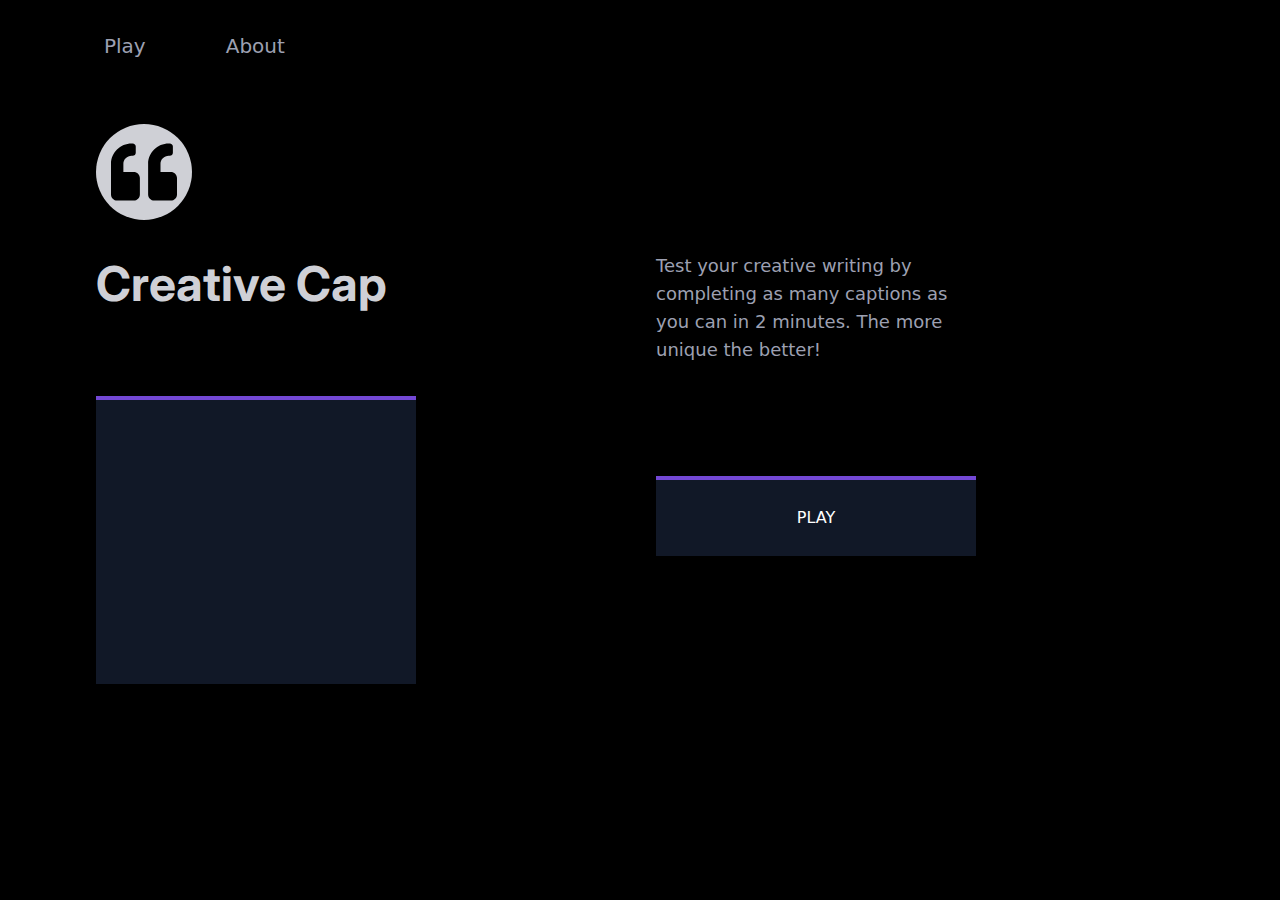
==== commit 6ffa4829: "lowercase assets in code" ====
--- a/public/index.html
+++ b/public/index.html
@@ -3,7 +3,7 @@
         <meta charset="UTF-8">
         <meta name="viewport" content="width=device-width, initial-scale=1.0">
         <title>Creative Cap</title>
-        <link rel="stylesheet" href="Assets/css/styles.css">
+        <link rel="stylesheet" href="assets/css/styles.css">
         <link rel="preconnect" href="https://fonts.gstatic.com">
         <link href="https://fonts.googleapis.com/css2?family=Inter:wght@200;300;400;600;700;800;900&display=swap" rel="stylesheet">
     </head>
--- a/public/assets/css/styles.css
+++ b/public/assets/css/styles.css
@@ -0,0 +1,186786 @@
+@import url('https://fonts.googleapis.com/css2?family=Inter:wght@300;400;500;600;700;800;900&display=swap');
+
+/*! modern-normalize v1.0.0 | MIT License | https://github.com/sindresorhus/modern-normalize */
+
+/*
+Document
+========
+*/
+
+/**
+Use a better box model (opinionated).
+*/
+
+#button2{
+  display:none;
+}
+
+*,
+*::before,
+*::after {
+  box-sizing: border-box;
+}
+
+/**
+Use a more readable tab size (opinionated).
+*/
+
+:root {
+  -moz-tab-size: 4;
+  -o-tab-size: 4;
+     tab-size: 4;
+}
+
+/**
+1. Correct the line height in all browsers.
+2. Prevent adjustments of font size after orientation changes in iOS.
+*/
+
+html {
+  line-height: 1.15; /* 1 */
+  -webkit-text-size-adjust: 100%; /* 2 */
+}
+
+/*
+Sections
+========
+*/
+
+/**
+Remove the margin in all browsers.
+*/
+
+body {
+  margin: 0;
+}
+
+/**
+Improve consistency of default fonts in all browsers. (https://github.com/sindresorhus/modern-normalize/issues/3)
+*/
+
+body {
+  font-family:
+		system-ui,
+		-apple-system, /* Firefox supports this but not yet `system-ui` */
+		'Segoe UI',
+		Roboto,
+		Helvetica,
+		Arial,
+		sans-serif,
+		'Apple Color Emoji',
+		'Segoe UI Emoji';
+}
+
+/*
+Grouping content
+================
+*/
+
+/**
+1. Add the correct height in Firefox.
+2. Correct the inheritance of border color in Firefox. (https://bugzilla.mozilla.org/show_bug.cgi?id=190655)
+*/
+
+hr {
+  height: 0; /* 1 */
+  color: inherit; /* 2 */
+}
+
+/*
+Text-level semantics
+====================
+*/
+
+/**
+Add the correct text decoration in Chrome, Edge, and Safari.
+*/
+
+abbr[title] {
+  -webkit-text-decoration: underline dotted;
+          text-decoration: underline dotted;
+}
+
+/**
+Add the correct font weight in Edge and Safari.
+*/
+
+b,
+strong {
+  font-weight: bolder;
+}
+
+/**
+1. Improve consistency of default fonts in all browsers. (https://github.com/sindresorhus/modern-normalize/issues/3)
+2. Correct the odd 'em' font sizing in all browsers.
+*/
+
+code,
+kbd,
+samp,
+pre {
+  font-family:
+		ui-monospace,
+		SFMono-Regular,
+		Consolas,
+		'Liberation Mono',
+		Menlo,
+		monospace; /* 1 */
+  font-size: 1em; /* 2 */
+}
+
+/**
+Add the correct font size in all browsers.
+*/
+
+small {
+  font-size: 80%;
+}
+
+/**
+Prevent 'sub' and 'sup' elements from affecting the line height in all browsers.
+*/
+
+sub,
+sup {
+  font-size: 75%;
+  line-height: 0;
+  position: relative;
+  vertical-align: baseline;
+}
+
+sub {
+  bottom: -0.25em;
+}
+
+sup {
+  top: -0.5em;
+}
+
+/*
+Tabular data
+============
+*/
+
+/**
+1. Remove text indentation from table contents in Chrome and Safari. (https://bugs.chromium.org/p/chromium/issues/detail?id=999088, https://bugs.webkit.org/show_bug.cgi?id=201297)
+2. Correct table border color inheritance in all Chrome and Safari. (https://bugs.chromium.org/p/chromium/issues/detail?id=935729, https://bugs.webkit.org/show_bug.cgi?id=195016)
+*/
+
+table {
+  text-indent: 0; /* 1 */
+  border-color: inherit; /* 2 */
+}
+
+/*
+Forms
+=====
+*/
+
+/**
+1. Change the font styles in all browsers.
+2. Remove the margin in Firefox and Safari.
+*/
+
+button,
+input,
+optgroup,
+select,
+textarea {
+  font-family: inherit; /* 1 */
+  font-size: 100%; /* 1 */
+  line-height: 1.15; /* 1 */
+  margin: 0; /* 2 */
+}
+
+/**
+Remove the inheritance of text transform in Edge and Firefox.
+1. Remove the inheritance of text transform in Firefox.
+*/
+
+button,
+select { /* 1 */
+  text-transform: none;
+}
+
+/**
+Correct the inability to style clickable types in iOS and Safari.
+*/
+
+button,
+[type='button'],
+[type='reset'],
+[type='submit'] {
+  -webkit-appearance: button;
+}
+
+/**
+Remove the inner border and padding in Firefox.
+*/
+
+::-moz-focus-inner {
+  border-style: none;
+  padding: 0;
+}
+
+/**
+Restore the focus styles unset by the previous rule.
+*/
+
+:-moz-focusring {
+  outline: 1px dotted ButtonText;
+}
+
+/**
+Remove the additional ':invalid' styles in Firefox.
+See: https://github.com/mozilla/gecko-dev/blob/2f9eacd9d3d995c937b4251a5557d95d494c9be1/layout/style/res/forms.css#L728-L737
+*/
+
+:-moz-ui-invalid {
+  box-shadow: none;
+}
+
+/**
+Remove the padding so developers are not caught out when they zero out 'fieldset' elements in all browsers.
+*/
+
+legend {
+  padding: 0;
+}
+
+/**
+Add the correct vertical alignment in Chrome and Firefox.
+*/
+
+progress {
+  vertical-align: baseline;
+}
+
+/**
+Correct the cursor style of increment and decrement buttons in Safari.
+*/
+
+::-webkit-inner-spin-button,
+::-webkit-outer-spin-button {
+  height: auto;
+}
+
+/**
+1. Correct the odd appearance in Chrome and Safari.
+2. Correct the outline style in Safari.
+*/
+
+[type='search'] {
+  -webkit-appearance: textfield; /* 1 */
+  outline-offset: -2px; /* 2 */
+}
+
+/**
+Remove the inner padding in Chrome and Safari on macOS.
+*/
+
+::-webkit-search-decoration {
+  -webkit-appearance: none;
+}
+
+/**
+1. Correct the inability to style clickable types in iOS and Safari.
+2. Change font properties to 'inherit' in Safari.
+*/
+
+::-webkit-file-upload-button {
+  -webkit-appearance: button; /* 1 */
+  font: inherit; /* 2 */
+}
+
+/*
+Interactive
+===========
+*/
+
+/*
+Add the correct display in Chrome and Safari.
+*/
+
+summary {
+  display: list-item;
+}
+
+/**
+ * Manually forked from SUIT CSS Base: https://github.com/suitcss/base
+ * A thin layer on top of normalize.css that provides a starting point more
+ * suitable for web applications.
+ */
+
+/**
+ * Removes the default spacing and border for appropriate elements.
+ */
+
+blockquote,
+dl,
+dd,
+h1,
+h2,
+h3,
+h4,
+h5,
+h6,
+hr,
+figure,
+p,
+pre {
+  margin: 0;
+}
+
+button {
+  background-color: transparent;
+  background-image: none;
+}
+
+/**
+ * Work around a Firefox/IE bug where the transparent `button` background
+ * results in a loss of the default `button` focus styles.
+ */
+
+button:focus {
+  outline: 1px dotted;
+  outline: 5px auto -webkit-focus-ring-color;
+}
+
+fieldset {
+  margin: 0;
+  padding: 0;
+}
+
+ol,
+ul {
+  list-style: none;
+  margin: 0;
+  padding: 0;
+}
+
+/**
+ * Tailwind custom reset styles
+ */
+
+/**
+ * 1. Use the user's configured `sans` font-family (with Tailwind's default
+ *    sans-serif font stack as a fallback) as a sane default.
+ * 2. Use Tailwind's default "normal" line-height so the user isn't forced
+ *    to override it to ensure consistency even when using the default theme.
+ */
+
+html {
+  font-family: ui-sans-serif, system-ui, -apple-system, BlinkMacSystemFont, "Segoe UI", Roboto, "Helvetica Neue", Arial, "Noto Sans", sans-serif, "Apple Color Emoji", "Segoe UI Emoji", "Segoe UI Symbol", "Noto Color Emoji"; /* 1 */
+  line-height: 1.5; /* 2 */
+}
+
+/**
+ * Inherit font-family and line-height from `html` so users can set them as
+ * a class directly on the `html` element.
+ */
+
+body {
+  font-family: inherit;
+  line-height: inherit;
+}
+
+/**
+ * 1. Prevent padding and border from affecting element width.
+ *
+ *    We used to set this in the html element and inherit from
+ *    the parent element for everything else. This caused issues
+ *    in shadow-dom-enhanced elements like <details> where the content
+ *    is wrapped by a div with box-sizing set to `content-box`.
+ *
+ *    https://github.com/mozdevs/cssremedy/issues/4
+ *
+ *
+ * 2. Allow adding a border to an element by just adding a border-width.
+ *
+ *    By default, the way the browser specifies that an element should have no
+ *    border is by setting it's border-style to `none` in the user-agent
+ *    stylesheet.
+ *
+ *    In order to easily add borders to elements by just setting the `border-width`
+ *    property, we change the default border-style for all elements to `solid`, and
+ *    use border-width to hide them instead. This way our `border` utilities only
+ *    need to set the `border-width` property instead of the entire `border`
+ *    shorthand, making our border utilities much more straightforward to compose.
+ *
+ *    https://github.com/tailwindcss/tailwindcss/pull/116
+ */
+
+*,
+::before,
+::after {
+  box-sizing: border-box; /* 1 */
+  border-width: 0; /* 2 */
+  border-style: solid; /* 2 */
+  border-color: #e5e7eb; /* 2 */
+}
+
+/*
+ * Ensure horizontal rules are visible by default
+ */
+
+hr {
+  border-top-width: 1px;
+}
+
+/**
+ * Undo the `border-style: none` reset that Normalize applies to images so that
+ * our `border-{width}` utilities have the expected effect.
+ *
+ * The Normalize reset is unnecessary for us since we default the border-width
+ * to 0 on all elements.
+ *
+ * https://github.com/tailwindcss/tailwindcss/issues/362
+ */
+
+img {
+  border-style: solid;
+}
+
+textarea {
+  resize: vertical;
+}
+
+input::-moz-placeholder, textarea::-moz-placeholder {
+  color: #9ca3af;
+}
+
+input:-ms-input-placeholder, textarea:-ms-input-placeholder {
+  color: #9ca3af;
+}
+
+input::placeholder,
+textarea::placeholder {
+  color: #9ca3af;
+}
+
+button,
+[role="button"] {
+  cursor: pointer;
+}
+
+table {
+  border-collapse: collapse;
+}
+
+h1,
+h2,
+h3,
+h4,
+h5,
+h6 {
+  font-size: inherit;
+  font-weight: inherit;
+}
+
+/**
+ * Reset links to optimize for opt-in styling instead of
+ * opt-out.
+ */
+
+a {
+  color: inherit;
+  text-decoration: inherit;
+}
+
+/**
+ * Reset form element properties that are easy to forget to
+ * style explicitly so you don't inadvertently introduce
+ * styles that deviate from your design system. These styles
+ * supplement a partial reset that is already applied by
+ * normalize.css.
+ */
+
+button,
+input,
+optgroup,
+select,
+textarea {
+  padding: 0;
+  line-height: inherit;
+  color: inherit;
+}
+
+/**
+ * Use the configured 'mono' font family for elements that
+ * are expected to be rendered with a monospace font, falling
+ * back to the system monospace stack if there is no configured
+ * 'mono' font family.
+ */
+
+pre,
+code,
+kbd,
+samp {
+  font-family: ui-monospace, SFMono-Regular, Menlo, Monaco, Consolas, "Liberation Mono", "Courier New", monospace;
+}
+
+/**
+ * Make replaced elements `display: block` by default as that's
+ * the behavior you want almost all of the time. Inspired by
+ * CSS Remedy, with `svg` added as well.
+ *
+ * https://github.com/mozdevs/cssremedy/issues/14
+ */
+
+img,
+svg,
+video,
+canvas,
+audio,
+iframe,
+embed,
+object {
+  display: block;
+  vertical-align: middle;
+}
+
+/**
+ * Constrain images and videos to the parent width and preserve
+ * their instrinsic aspect ratio.
+ *
+ * https://github.com/mozdevs/cssremedy/issues/14
+ */
+
+img,
+video {
+  max-width: 100%;
+  height: auto;
+}
+
+.container{
+  width: 100%;
+}
+
+@media (min-width: 640px){
+  .container{
+    max-width: 640px;
+  }
+}
+
+@media (min-width: 768px){
+  .container{
+    max-width: 768px;
+  }
+}
+
+@media (min-width: 1024px){
+  .container{
+    max-width: 1024px;
+  }
+}
+
+@media (min-width: 1280px){
+  .container{
+    max-width: 1280px;
+  }
+}
+
+@media (min-width: 1536px){
+  .container{
+    max-width: 1536px;
+  }
+}
+
+.space-y-0 > :not([hidden]) ~ :not([hidden]){
+  --tw-space-y-reverse: 0;
+  margin-top: calc(0px * calc(1 - var(--tw-space-y-reverse)));
+  margin-bottom: calc(0px * var(--tw-space-y-reverse));
+}
+
+.space-x-0 > :not([hidden]) ~ :not([hidden]){
+  --tw-space-x-reverse: 0;
+  margin-right: calc(0px * var(--tw-space-x-reverse));
+  margin-left: calc(0px * calc(1 - var(--tw-space-x-reverse)));
+}
+
+.space-y-1 > :not([hidden]) ~ :not([hidden]){
+  --tw-space-y-reverse: 0;
+  margin-top: calc(0.25rem * calc(1 - var(--tw-space-y-reverse)));
+  margin-bottom: calc(0.25rem * var(--tw-space-y-reverse));
+}
+
+.space-x-1 > :not([hidden]) ~ :not([hidden]){
+  --tw-space-x-reverse: 0;
+  margin-right: calc(0.25rem * var(--tw-space-x-reverse));
+  margin-left: calc(0.25rem * calc(1 - var(--tw-space-x-reverse)));
+}
+
+.space-y-2 > :not([hidden]) ~ :not([hidden]){
+  --tw-space-y-reverse: 0;
+  margin-top: calc(0.5rem * calc(1 - var(--tw-space-y-reverse)));
+  margin-bottom: calc(0.5rem * var(--tw-space-y-reverse));
+}
+
+.space-x-2 > :not([hidden]) ~ :not([hidden]){
+  --tw-space-x-reverse: 0;
+  margin-right: calc(0.5rem * var(--tw-space-x-reverse));
+  margin-left: calc(0.5rem * calc(1 - var(--tw-space-x-reverse)));
+}
+
+.space-y-3 > :not([hidden]) ~ :not([hidden]){
+  --tw-space-y-reverse: 0;
+  margin-top: calc(0.75rem * calc(1 - var(--tw-space-y-reverse)));
+  margin-bottom: calc(0.75rem * var(--tw-space-y-reverse));
+}
+
+.space-x-3 > :not([hidden]) ~ :not([hidden]){
+  --tw-space-x-reverse: 0;
+  margin-right: calc(0.75rem * var(--tw-space-x-reverse));
+  margin-left: calc(0.75rem * calc(1 - var(--tw-space-x-reverse)));
+}
+
+.space-y-4 > :not([hidden]) ~ :not([hidden]){
+  --tw-space-y-reverse: 0;
+  margin-top: calc(1rem * calc(1 - var(--tw-space-y-reverse)));
+  margin-bottom: calc(1rem * var(--tw-space-y-reverse));
+}
+
+.space-x-4 > :not([hidden]) ~ :not([hidden]){
+  --tw-space-x-reverse: 0;
+  margin-right: calc(1rem * var(--tw-space-x-reverse));
+  margin-left: calc(1rem * calc(1 - var(--tw-space-x-reverse)));
+}
+
+.space-y-5 > :not([hidden]) ~ :not([hidden]){
+  --tw-space-y-reverse: 0;
+  margin-top: calc(1.25rem * calc(1 - var(--tw-space-y-reverse)));
+  margin-bottom: calc(1.25rem * var(--tw-space-y-reverse));
+}
+
+.space-x-5 > :not([hidden]) ~ :not([hidden]){
+  --tw-space-x-reverse: 0;
+  margin-right: calc(1.25rem * var(--tw-space-x-reverse));
+  margin-left: calc(1.25rem * calc(1 - var(--tw-space-x-reverse)));
+}
+
+.space-y-6 > :not([hidden]) ~ :not([hidden]){
+  --tw-space-y-reverse: 0;
+  margin-top: calc(1.5rem * calc(1 - var(--tw-space-y-reverse)));
+  margin-bottom: calc(1.5rem * var(--tw-space-y-reverse));
+}
+
+.space-x-6 > :not([hidden]) ~ :not([hidden]){
+  --tw-space-x-reverse: 0;
+  margin-right: calc(1.5rem * var(--tw-space-x-reverse));
+  margin-left: calc(1.5rem * calc(1 - var(--tw-space-x-reverse)));
+}
+
+.space-y-7 > :not([hidden]) ~ :not([hidden]){
+  --tw-space-y-reverse: 0;
+  margin-top: calc(1.75rem * calc(1 - var(--tw-space-y-reverse)));
+  margin-bottom: calc(1.75rem * var(--tw-space-y-reverse));
+}
+
+.space-x-7 > :not([hidden]) ~ :not([hidden]){
+  --tw-space-x-reverse: 0;
+  margin-right: calc(1.75rem * var(--tw-space-x-reverse));
+  margin-left: calc(1.75rem * calc(1 - var(--tw-space-x-reverse)));
+}
+
+.space-y-8 > :not([hidden]) ~ :not([hidden]){
+  --tw-space-y-reverse: 0;
+  margin-top: calc(2rem * calc(1 - var(--tw-space-y-reverse)));
+  margin-bottom: calc(2rem * var(--tw-space-y-reverse));
+}
+
+.space-x-8 > :not([hidden]) ~ :not([hidden]){
+  --tw-space-x-reverse: 0;
+  margin-right: calc(2rem * var(--tw-space-x-reverse));
+  margin-left: calc(2rem * calc(1 - var(--tw-space-x-reverse)));
+}
+
+.space-y-9 > :not([hidden]) ~ :not([hidden]){
+  --tw-space-y-reverse: 0;
+  margin-top: calc(2.25rem * calc(1 - var(--tw-space-y-reverse)));
+  margin-bottom: calc(2.25rem * var(--tw-space-y-reverse));
+}
+
+.space-x-9 > :not([hidden]) ~ :not([hidden]){
+  --tw-space-x-reverse: 0;
+  margin-right: calc(2.25rem * var(--tw-space-x-reverse));
+  margin-left: calc(2.25rem * calc(1 - var(--tw-space-x-reverse)));
+}
+
+.space-y-10 > :not([hidden]) ~ :not([hidden]){
+  --tw-space-y-reverse: 0;
+  margin-top: calc(2.5rem * calc(1 - var(--tw-space-y-reverse)));
+  margin-bottom: calc(2.5rem * var(--tw-space-y-reverse));
+}
+
+.space-x-10 > :not([hidden]) ~ :not([hidden]){
+  --tw-space-x-reverse: 0;
+  margin-right: calc(2.5rem * var(--tw-space-x-reverse));
+  margin-left: calc(2.5rem * calc(1 - var(--tw-space-x-reverse)));
+}
+
+.space-y-11 > :not([hidden]) ~ :not([hidden]){
+  --tw-space-y-reverse: 0;
+  margin-top: calc(2.75rem * calc(1 - var(--tw-space-y-reverse)));
+  margin-bottom: calc(2.75rem * var(--tw-space-y-reverse));
+}
+
+.space-x-11 > :not([hidden]) ~ :not([hidden]){
+  --tw-space-x-reverse: 0;
+  margin-right: calc(2.75rem * var(--tw-space-x-reverse));
+  margin-left: calc(2.75rem * calc(1 - var(--tw-space-x-reverse)));
+}
+
+.space-y-12 > :not([hidden]) ~ :not([hidden]){
+  --tw-space-y-reverse: 0;
+  margin-top: calc(3rem * calc(1 - var(--tw-space-y-reverse)));
+  margin-bottom: calc(3rem * var(--tw-space-y-reverse));
+}
+
+.space-x-12 > :not([hidden]) ~ :not([hidden]){
+  --tw-space-x-reverse: 0;
+  margin-right: calc(3rem * var(--tw-space-x-reverse));
+  margin-left: calc(3rem * calc(1 - var(--tw-space-x-reverse)));
+}
+
+.space-y-14 > :not([hidden]) ~ :not([hidden]){
+  --tw-space-y-reverse: 0;
+  margin-top: calc(3.5rem * calc(1 - var(--tw-space-y-reverse)));
+  margin-bottom: calc(3.5rem * var(--tw-space-y-reverse));
+}
+
+.space-x-14 > :not([hidden]) ~ :not([hidden]){
+  --tw-space-x-reverse: 0;
+  margin-right: calc(3.5rem * var(--tw-space-x-reverse));
+  margin-left: calc(3.5rem * calc(1 - var(--tw-space-x-reverse)));
+}
+
+.space-y-16 > :not([hidden]) ~ :not([hidden]){
+  --tw-space-y-reverse: 0;
+  margin-top: calc(4rem * calc(1 - var(--tw-space-y-reverse)));
+  margin-bottom: calc(4rem * var(--tw-space-y-reverse));
+}
+
+.space-x-16 > :not([hidden]) ~ :not([hidden]){
+  --tw-space-x-reverse: 0;
+  margin-right: calc(4rem * var(--tw-space-x-reverse));
+  margin-left: calc(4rem * calc(1 - var(--tw-space-x-reverse)));
+}
+
+.space-y-20 > :not([hidden]) ~ :not([hidden]){
+  --tw-space-y-reverse: 0;
+  margin-top: calc(5rem * calc(1 - var(--tw-space-y-reverse)));
+  margin-bottom: calc(5rem * var(--tw-space-y-reverse));
+}
+
+.space-x-20 > :not([hidden]) ~ :not([hidden]){
+  --tw-space-x-reverse: 0;
+  margin-right: calc(5rem * var(--tw-space-x-reverse));
+  margin-left: calc(5rem * calc(1 - var(--tw-space-x-reverse)));
+}
+
+.space-y-24 > :not([hidden]) ~ :not([hidden]){
+  --tw-space-y-reverse: 0;
+  margin-top: calc(6rem * calc(1 - var(--tw-space-y-reverse)));
+  margin-bottom: calc(6rem * var(--tw-space-y-reverse));
+}
+
+.space-x-24 > :not([hidden]) ~ :not([hidden]){
+  --tw-space-x-reverse: 0;
+  margin-right: calc(6rem * var(--tw-space-x-reverse));
+  margin-left: calc(6rem * calc(1 - var(--tw-space-x-reverse)));
+}
+
+.space-y-28 > :not([hidden]) ~ :not([hidden]){
+  --tw-space-y-reverse: 0;
+  margin-top: calc(7rem * calc(1 - var(--tw-space-y-reverse)));
+  margin-bottom: calc(7rem * var(--tw-space-y-reverse));
+}
+
+.space-x-28 > :not([hidden]) ~ :not([hidden]){
+  --tw-space-x-reverse: 0;
+  margin-right: calc(7rem * var(--tw-space-x-reverse));
+  margin-left: calc(7rem * calc(1 - var(--tw-space-x-reverse)));
+}
+
+.space-y-32 > :not([hidden]) ~ :not([hidden]){
+  --tw-space-y-reverse: 0;
+  margin-top: calc(8rem * calc(1 - var(--tw-space-y-reverse)));
+  margin-bottom: calc(8rem * var(--tw-space-y-reverse));
+}
+
+.space-x-32 > :not([hidden]) ~ :not([hidden]){
+  --tw-space-x-reverse: 0;
+  margin-right: calc(8rem * var(--tw-space-x-reverse));
+  margin-left: calc(8rem * calc(1 - var(--tw-space-x-reverse)));
+}
+
+.space-y-36 > :not([hidden]) ~ :not([hidden]){
+  --tw-space-y-reverse: 0;
+  margin-top: calc(9rem * calc(1 - var(--tw-space-y-reverse)));
+  margin-bottom: calc(9rem * var(--tw-space-y-reverse));
+}
+
+.space-x-36 > :not([hidden]) ~ :not([hidden]){
+  --tw-space-x-reverse: 0;
+  margin-right: calc(9rem * var(--tw-space-x-reverse));
+  margin-left: calc(9rem * calc(1 - var(--tw-space-x-reverse)));
+}
+
+.space-y-40 > :not([hidden]) ~ :not([hidden]){
+  --tw-space-y-reverse: 0;
+  margin-top: calc(10rem * calc(1 - var(--tw-space-y-reverse)));
+  margin-bottom: calc(10rem * var(--tw-space-y-reverse));
+}
+
+.space-x-40 > :not([hidden]) ~ :not([hidden]){
+  --tw-space-x-reverse: 0;
+  margin-right: calc(10rem * var(--tw-space-x-reverse));
+  margin-left: calc(10rem * calc(1 - var(--tw-space-x-reverse)));
+}
+
+.space-y-44 > :not([hidden]) ~ :not([hidden]){
+  --tw-space-y-reverse: 0;
+  margin-top: calc(11rem * calc(1 - var(--tw-space-y-reverse)));
+  margin-bottom: calc(11rem * var(--tw-space-y-reverse));
+}
+
+.space-x-44 > :not([hidden]) ~ :not([hidden]){
+  --tw-space-x-reverse: 0;
+  margin-right: calc(11rem * var(--tw-space-x-reverse));
+  margin-left: calc(11rem * calc(1 - var(--tw-space-x-reverse)));
+}
+
+.space-y-48 > :not([hidden]) ~ :not([hidden]){
+  --tw-space-y-reverse: 0;
+  margin-top: calc(12rem * calc(1 - var(--tw-space-y-reverse)));
+  margin-bottom: calc(12rem * var(--tw-space-y-reverse));
+}
+
+.space-x-48 > :not([hidden]) ~ :not([hidden]){
+  --tw-space-x-reverse: 0;
+  margin-right: calc(12rem * var(--tw-space-x-reverse));
+  margin-left: calc(12rem * calc(1 - var(--tw-space-x-reverse)));
+}
+
+.space-y-52 > :not([hidden]) ~ :not([hidden]){
+  --tw-space-y-reverse: 0;
+  margin-top: calc(13rem * calc(1 - var(--tw-space-y-reverse)));
+  margin-bottom: calc(13rem * var(--tw-space-y-reverse));
+}
+
+.space-x-52 > :not([hidden]) ~ :not([hidden]){
+  --tw-space-x-reverse: 0;
+  margin-right: calc(13rem * var(--tw-space-x-reverse));
+  margin-left: calc(13rem * calc(1 - var(--tw-space-x-reverse)));
+}
+
+.space-y-56 > :not([hidden]) ~ :not([hidden]){
+  --tw-space-y-reverse: 0;
+  margin-top: calc(14rem * calc(1 - var(--tw-space-y-reverse)));
+  margin-bottom: calc(14rem * var(--tw-space-y-reverse));
+}
+
+.space-x-56 > :not([hidden]) ~ :not([hidden]){
+  --tw-space-x-reverse: 0;
+  margin-right: calc(14rem * var(--tw-space-x-reverse));
+  margin-left: calc(14rem * calc(1 - var(--tw-space-x-reverse)));
+}
+
+.space-y-60 > :not([hidden]) ~ :not([hidden]){
+  --tw-space-y-reverse: 0;
+  margin-top: calc(15rem * calc(1 - var(--tw-space-y-reverse)));
+  margin-bottom: calc(15rem * var(--tw-space-y-reverse));
+}
+
+.space-x-60 > :not([hidden]) ~ :not([hidden]){
+  --tw-space-x-reverse: 0;
+  margin-right: calc(15rem * var(--tw-space-x-reverse));
+  margin-left: calc(15rem * calc(1 - var(--tw-space-x-reverse)));
+}
+
+.space-y-64 > :not([hidden]) ~ :not([hidden]){
+  --tw-space-y-reverse: 0;
+  margin-top: calc(16rem * calc(1 - var(--tw-space-y-reverse)));
+  margin-bottom: calc(16rem * var(--tw-space-y-reverse));
+}
+
+.space-x-64 > :not([hidden]) ~ :not([hidden]){
+  --tw-space-x-reverse: 0;
+  margin-right: calc(16rem * var(--tw-space-x-reverse));
+  margin-left: calc(16rem * calc(1 - var(--tw-space-x-reverse)));
+}
+
+.space-y-72 > :not([hidden]) ~ :not([hidden]){
+  --tw-space-y-reverse: 0;
+  margin-top: calc(18rem * calc(1 - var(--tw-space-y-reverse)));
+  margin-bottom: calc(18rem * var(--tw-space-y-reverse));
+}
+
+.space-x-72 > :not([hidden]) ~ :not([hidden]){
+  --tw-space-x-reverse: 0;
+  margin-right: calc(18rem * var(--tw-space-x-reverse));
+  margin-left: calc(18rem * calc(1 - var(--tw-space-x-reverse)));
+}
+
+.space-y-80 > :not([hidden]) ~ :not([hidden]){
+  --tw-space-y-reverse: 0;
+  margin-top: calc(20rem * calc(1 - var(--tw-space-y-reverse)));
+  margin-bottom: calc(20rem * var(--tw-space-y-reverse));
+}
+
+.space-x-80 > :not([hidden]) ~ :not([hidden]){
+  --tw-space-x-reverse: 0;
+  margin-right: calc(20rem * var(--tw-space-x-reverse));
+  margin-left: calc(20rem * calc(1 - var(--tw-space-x-reverse)));
+}
+
+.space-y-96 > :not([hidden]) ~ :not([hidden]){
+  --tw-space-y-reverse: 0;
+  margin-top: calc(24rem * calc(1 - var(--tw-space-y-reverse)));
+  margin-bottom: calc(24rem * var(--tw-space-y-reverse));
+}
+
+.space-x-96 > :not([hidden]) ~ :not([hidden]){
+  --tw-space-x-reverse: 0;
+  margin-right: calc(24rem * var(--tw-space-x-reverse));
+  margin-left: calc(24rem * calc(1 - var(--tw-space-x-reverse)));
+}
+
+.space-y-px > :not([hidden]) ~ :not([hidden]){
+  --tw-space-y-reverse: 0;
+  margin-top: calc(1px * calc(1 - var(--tw-space-y-reverse)));
+  margin-bottom: calc(1px * var(--tw-space-y-reverse));
+}
+
+.space-x-px > :not([hidden]) ~ :not([hidden]){
+  --tw-space-x-reverse: 0;
+  margin-right: calc(1px * var(--tw-space-x-reverse));
+  margin-left: calc(1px * calc(1 - var(--tw-space-x-reverse)));
+}
+
+.space-y-0\.5 > :not([hidden]) ~ :not([hidden]){
+  --tw-space-y-reverse: 0;
+  margin-top: calc(0.125rem * calc(1 - var(--tw-space-y-reverse)));
+  margin-bottom: calc(0.125rem * var(--tw-space-y-reverse));
+}
+
+.space-x-0\.5 > :not([hidden]) ~ :not([hidden]){
+  --tw-space-x-reverse: 0;
+  margin-right: calc(0.125rem * var(--tw-space-x-reverse));
+  margin-left: calc(0.125rem * calc(1 - var(--tw-space-x-reverse)));
+}
+
+.space-y-1\.5 > :not([hidden]) ~ :not([hidden]){
+  --tw-space-y-reverse: 0;
+  margin-top: calc(0.375rem * calc(1 - var(--tw-space-y-reverse)));
+  margin-bottom: calc(0.375rem * var(--tw-space-y-reverse));
+}
+
+.space-x-1\.5 > :not([hidden]) ~ :not([hidden]){
+  --tw-space-x-reverse: 0;
+  margin-right: calc(0.375rem * var(--tw-space-x-reverse));
+  margin-left: calc(0.375rem * calc(1 - var(--tw-space-x-reverse)));
+}
+
+.space-y-2\.5 > :not([hidden]) ~ :not([hidden]){
+  --tw-space-y-reverse: 0;
+  margin-top: calc(0.625rem * calc(1 - var(--tw-space-y-reverse)));
+  margin-bottom: calc(0.625rem * var(--tw-space-y-reverse));
+}
+
+.space-x-2\.5 > :not([hidden]) ~ :not([hidden]){
+  --tw-space-x-reverse: 0;
+  margin-right: calc(0.625rem * var(--tw-space-x-reverse));
+  margin-left: calc(0.625rem * calc(1 - var(--tw-space-x-reverse)));
+}
+
+.space-y-3\.5 > :not([hidden]) ~ :not([hidden]){
+  --tw-space-y-reverse: 0;
+  margin-top: calc(0.875rem * calc(1 - var(--tw-space-y-reverse)));
+  margin-bottom: calc(0.875rem * var(--tw-space-y-reverse));
+}
+
+.space-x-3\.5 > :not([hidden]) ~ :not([hidden]){
+  --tw-space-x-reverse: 0;
+  margin-right: calc(0.875rem * var(--tw-space-x-reverse));
+  margin-left: calc(0.875rem * calc(1 - var(--tw-space-x-reverse)));
+}
+
+.-space-y-0 > :not([hidden]) ~ :not([hidden]){
+  --tw-space-y-reverse: 0;
+  margin-top: calc(0px * calc(1 - var(--tw-space-y-reverse)));
+  margin-bottom: calc(0px * var(--tw-space-y-reverse));
+}
+
+.-space-x-0 > :not([hidden]) ~ :not([hidden]){
+  --tw-space-x-reverse: 0;
+  margin-right: calc(0px * var(--tw-space-x-reverse));
+  margin-left: calc(0px * calc(1 - var(--tw-space-x-reverse)));
+}
+
+.-space-y-1 > :not([hidden]) ~ :not([hidden]){
+  --tw-space-y-reverse: 0;
+  margin-top: calc(-0.25rem * calc(1 - var(--tw-space-y-reverse)));
+  margin-bottom: calc(-0.25rem * var(--tw-space-y-reverse));
+}
+
+.-space-x-1 > :not([hidden]) ~ :not([hidden]){
+  --tw-space-x-reverse: 0;
+  margin-right: calc(-0.25rem * var(--tw-space-x-reverse));
+  margin-left: calc(-0.25rem * calc(1 - var(--tw-space-x-reverse)));
+}
+
+.-space-y-2 > :not([hidden]) ~ :not([hidden]){
+  --tw-space-y-reverse: 0;
+  margin-top: calc(-0.5rem * calc(1 - var(--tw-space-y-reverse)));
+  margin-bottom: calc(-0.5rem * var(--tw-space-y-reverse));
+}
+
+.-space-x-2 > :not([hidden]) ~ :not([hidden]){
+  --tw-space-x-reverse: 0;
+  margin-right: calc(-0.5rem * var(--tw-space-x-reverse));
+  margin-left: calc(-0.5rem * calc(1 - var(--tw-space-x-reverse)));
+}
+
+.-space-y-3 > :not([hidden]) ~ :not([hidden]){
+  --tw-space-y-reverse: 0;
+  margin-top: calc(-0.75rem * calc(1 - var(--tw-space-y-reverse)));
+  margin-bottom: calc(-0.75rem * var(--tw-space-y-reverse));
+}
+
+.-space-x-3 > :not([hidden]) ~ :not([hidden]){
+  --tw-space-x-reverse: 0;
+  margin-right: calc(-0.75rem * var(--tw-space-x-reverse));
+  margin-left: calc(-0.75rem * calc(1 - var(--tw-space-x-reverse)));
+}
+
+.-space-y-4 > :not([hidden]) ~ :not([hidden]){
+  --tw-space-y-reverse: 0;
+  margin-top: calc(-1rem * calc(1 - var(--tw-space-y-reverse)));
+  margin-bottom: calc(-1rem * var(--tw-space-y-reverse));
+}
+
+.-space-x-4 > :not([hidden]) ~ :not([hidden]){
+  --tw-space-x-reverse: 0;
+  margin-right: calc(-1rem * var(--tw-space-x-reverse));
+  margin-left: calc(-1rem * calc(1 - var(--tw-space-x-reverse)));
+}
+
+.-space-y-5 > :not([hidden]) ~ :not([hidden]){
+  --tw-space-y-reverse: 0;
+  margin-top: calc(-1.25rem * calc(1 - var(--tw-space-y-reverse)));
+  margin-bottom: calc(-1.25rem * var(--tw-space-y-reverse));
+}
+
+.-space-x-5 > :not([hidden]) ~ :not([hidden]){
+  --tw-space-x-reverse: 0;
+  margin-right: calc(-1.25rem * var(--tw-space-x-reverse));
+  margin-left: calc(-1.25rem * calc(1 - var(--tw-space-x-reverse)));
+}
+
+.-space-y-6 > :not([hidden]) ~ :not([hidden]){
+  --tw-space-y-reverse: 0;
+  margin-top: calc(-1.5rem * calc(1 - var(--tw-space-y-reverse)));
+  margin-bottom: calc(-1.5rem * var(--tw-space-y-reverse));
+}
+
+.-space-x-6 > :not([hidden]) ~ :not([hidden]){
+  --tw-space-x-reverse: 0;
+  margin-right: calc(-1.5rem * var(--tw-space-x-reverse));
+  margin-left: calc(-1.5rem * calc(1 - var(--tw-space-x-reverse)));
+}
+
+.-space-y-7 > :not([hidden]) ~ :not([hidden]){
+  --tw-space-y-reverse: 0;
+  margin-top: calc(-1.75rem * calc(1 - var(--tw-space-y-reverse)));
+  margin-bottom: calc(-1.75rem * var(--tw-space-y-reverse));
+}
+
+.-space-x-7 > :not([hidden]) ~ :not([hidden]){
+  --tw-space-x-reverse: 0;
+  margin-right: calc(-1.75rem * var(--tw-space-x-reverse));
+  margin-left: calc(-1.75rem * calc(1 - var(--tw-space-x-reverse)));
+}
+
+.-space-y-8 > :not([hidden]) ~ :not([hidden]){
+  --tw-space-y-reverse: 0;
+  margin-top: calc(-2rem * calc(1 - var(--tw-space-y-reverse)));
+  margin-bottom: calc(-2rem * var(--tw-space-y-reverse));
+}
+
+.-space-x-8 > :not([hidden]) ~ :not([hidden]){
+  --tw-space-x-reverse: 0;
+  margin-right: calc(-2rem * var(--tw-space-x-reverse));
+  margin-left: calc(-2rem * calc(1 - var(--tw-space-x-reverse)));
+}
+
+.-space-y-9 > :not([hidden]) ~ :not([hidden]){
+  --tw-space-y-reverse: 0;
+  margin-top: calc(-2.25rem * calc(1 - var(--tw-space-y-reverse)));
+  margin-bottom: calc(-2.25rem * var(--tw-space-y-reverse));
+}
+
+.-space-x-9 > :not([hidden]) ~ :not([hidden]){
+  --tw-space-x-reverse: 0;
+  margin-right: calc(-2.25rem * var(--tw-space-x-reverse));
+  margin-left: calc(-2.25rem * calc(1 - var(--tw-space-x-reverse)));
+}
+
+.-space-y-10 > :not([hidden]) ~ :not([hidden]){
+  --tw-space-y-reverse: 0;
+  margin-top: calc(-2.5rem * calc(1 - var(--tw-space-y-reverse)));
+  margin-bottom: calc(-2.5rem * var(--tw-space-y-reverse));
+}
+
+.-space-x-10 > :not([hidden]) ~ :not([hidden]){
+  --tw-space-x-reverse: 0;
+  margin-right: calc(-2.5rem * var(--tw-space-x-reverse));
+  margin-left: calc(-2.5rem * calc(1 - var(--tw-space-x-reverse)));
+}
+
+.-space-y-11 > :not([hidden]) ~ :not([hidden]){
+  --tw-space-y-reverse: 0;
+  margin-top: calc(-2.75rem * calc(1 - var(--tw-space-y-reverse)));
+  margin-bottom: calc(-2.75rem * var(--tw-space-y-reverse));
+}
+
+.-space-x-11 > :not([hidden]) ~ :not([hidden]){
+  --tw-space-x-reverse: 0;
+  margin-right: calc(-2.75rem * var(--tw-space-x-reverse));
+  margin-left: calc(-2.75rem * calc(1 - var(--tw-space-x-reverse)));
+}
+
+.-space-y-12 > :not([hidden]) ~ :not([hidden]){
+  --tw-space-y-reverse: 0;
+  margin-top: calc(-3rem * calc(1 - var(--tw-space-y-reverse)));
+  margin-bottom: calc(-3rem * var(--tw-space-y-reverse));
+}
+
+.-space-x-12 > :not([hidden]) ~ :not([hidden]){
+  --tw-space-x-reverse: 0;
+  margin-right: calc(-3rem * var(--tw-space-x-reverse));
+  margin-left: calc(-3rem * calc(1 - var(--tw-space-x-reverse)));
+}
+
+.-space-y-14 > :not([hidden]) ~ :not([hidden]){
+  --tw-space-y-reverse: 0;
+  margin-top: calc(-3.5rem * calc(1 - var(--tw-space-y-reverse)));
+  margin-bottom: calc(-3.5rem * var(--tw-space-y-reverse));
+}
+
+.-space-x-14 > :not([hidden]) ~ :not([hidden]){
+  --tw-space-x-reverse: 0;
+  margin-right: calc(-3.5rem * var(--tw-space-x-reverse));
+  margin-left: calc(-3.5rem * calc(1 - var(--tw-space-x-reverse)));
+}
+
+.-space-y-16 > :not([hidden]) ~ :not([hidden]){
+  --tw-space-y-reverse: 0;
+  margin-top: calc(-4rem * calc(1 - var(--tw-space-y-reverse)));
+  margin-bottom: calc(-4rem * var(--tw-space-y-reverse));
+}
+
+.-space-x-16 > :not([hidden]) ~ :not([hidden]){
+  --tw-space-x-reverse: 0;
+  margin-right: calc(-4rem * var(--tw-space-x-reverse));
+  margin-left: calc(-4rem * calc(1 - var(--tw-space-x-reverse)));
+}
+
+.-space-y-20 > :not([hidden]) ~ :not([hidden]){
+  --tw-space-y-reverse: 0;
+  margin-top: calc(-5rem * calc(1 - var(--tw-space-y-reverse)));
+  margin-bottom: calc(-5rem * var(--tw-space-y-reverse));
+}
+
+.-space-x-20 > :not([hidden]) ~ :not([hidden]){
+  --tw-space-x-reverse: 0;
+  margin-right: calc(-5rem * var(--tw-space-x-reverse));
+  margin-left: calc(-5rem * calc(1 - var(--tw-space-x-reverse)));
+}
+
+.-space-y-24 > :not([hidden]) ~ :not([hidden]){
+  --tw-space-y-reverse: 0;
+  margin-top: calc(-6rem * calc(1 - var(--tw-space-y-reverse)));
+  margin-bottom: calc(-6rem * var(--tw-space-y-reverse));
+}
+
+.-space-x-24 > :not([hidden]) ~ :not([hidden]){
+  --tw-space-x-reverse: 0;
+  margin-right: calc(-6rem * var(--tw-space-x-reverse));
+  margin-left: calc(-6rem * calc(1 - var(--tw-space-x-reverse)));
+}
+
+.-space-y-28 > :not([hidden]) ~ :not([hidden]){
+  --tw-space-y-reverse: 0;
+  margin-top: calc(-7rem * calc(1 - var(--tw-space-y-reverse)));
+  margin-bottom: calc(-7rem * var(--tw-space-y-reverse));
+}
+
+.-space-x-28 > :not([hidden]) ~ :not([hidden]){
+  --tw-space-x-reverse: 0;
+  margin-right: calc(-7rem * var(--tw-space-x-reverse));
+  margin-left: calc(-7rem * calc(1 - var(--tw-space-x-reverse)));
+}
+
+.-space-y-32 > :not([hidden]) ~ :not([hidden]){
+  --tw-space-y-reverse: 0;
+  margin-top: calc(-8rem * calc(1 - var(--tw-space-y-reverse)));
+  margin-bottom: calc(-8rem * var(--tw-space-y-reverse));
+}
+
+.-space-x-32 > :not([hidden]) ~ :not([hidden]){
+  --tw-space-x-reverse: 0;
+  margin-right: calc(-8rem * var(--tw-space-x-reverse));
+  margin-left: calc(-8rem * calc(1 - var(--tw-space-x-reverse)));
+}
+
+.-space-y-36 > :not([hidden]) ~ :not([hidden]){
+  --tw-space-y-reverse: 0;
+  margin-top: calc(-9rem * calc(1 - var(--tw-space-y-reverse)));
+  margin-bottom: calc(-9rem * var(--tw-space-y-reverse));
+}
+
+.-space-x-36 > :not([hidden]) ~ :not([hidden]){
+  --tw-space-x-reverse: 0;
+  margin-right: calc(-9rem * var(--tw-space-x-reverse));
+  margin-left: calc(-9rem * calc(1 - var(--tw-space-x-reverse)));
+}
+
+.-space-y-40 > :not([hidden]) ~ :not([hidden]){
+  --tw-space-y-reverse: 0;
+  margin-top: calc(-10rem * calc(1 - var(--tw-space-y-reverse)));
+  margin-bottom: calc(-10rem * var(--tw-space-y-reverse));
+}
+
+.-space-x-40 > :not([hidden]) ~ :not([hidden]){
+  --tw-space-x-reverse: 0;
+  margin-right: calc(-10rem * var(--tw-space-x-reverse));
+  margin-left: calc(-10rem * calc(1 - var(--tw-space-x-reverse)));
+}
+
+.-space-y-44 > :not([hidden]) ~ :not([hidden]){
+  --tw-space-y-reverse: 0;
+  margin-top: calc(-11rem * calc(1 - var(--tw-space-y-reverse)));
+  margin-bottom: calc(-11rem * var(--tw-space-y-reverse));
+}
+
+.-space-x-44 > :not([hidden]) ~ :not([hidden]){
+  --tw-space-x-reverse: 0;
+  margin-right: calc(-11rem * var(--tw-space-x-reverse));
+  margin-left: calc(-11rem * calc(1 - var(--tw-space-x-reverse)));
+}
+
+.-space-y-48 > :not([hidden]) ~ :not([hidden]){
+  --tw-space-y-reverse: 0;
+  margin-top: calc(-12rem * calc(1 - var(--tw-space-y-reverse)));
+  margin-bottom: calc(-12rem * var(--tw-space-y-reverse));
+}
+
+.-space-x-48 > :not([hidden]) ~ :not([hidden]){
+  --tw-space-x-reverse: 0;
+  margin-right: calc(-12rem * var(--tw-space-x-reverse));
+  margin-left: calc(-12rem * calc(1 - var(--tw-space-x-reverse)));
+}
+
+.-space-y-52 > :not([hidden]) ~ :not([hidden]){
+  --tw-space-y-reverse: 0;
+  margin-top: calc(-13rem * calc(1 - var(--tw-space-y-reverse)));
+  margin-bottom: calc(-13rem * var(--tw-space-y-reverse));
+}
+
+.-space-x-52 > :not([hidden]) ~ :not([hidden]){
+  --tw-space-x-reverse: 0;
+  margin-right: calc(-13rem * var(--tw-space-x-reverse));
+  margin-left: calc(-13rem * calc(1 - var(--tw-space-x-reverse)));
+}
+
+.-space-y-56 > :not([hidden]) ~ :not([hidden]){
+  --tw-space-y-reverse: 0;
+  margin-top: calc(-14rem * calc(1 - var(--tw-space-y-reverse)));
+  margin-bottom: calc(-14rem * var(--tw-space-y-reverse));
+}
+
+.-space-x-56 > :not([hidden]) ~ :not([hidden]){
+  --tw-space-x-reverse: 0;
+  margin-right: calc(-14rem * var(--tw-space-x-reverse));
+  margin-left: calc(-14rem * calc(1 - var(--tw-space-x-reverse)));
+}
+
+.-space-y-60 > :not([hidden]) ~ :not([hidden]){
+  --tw-space-y-reverse: 0;
+  margin-top: calc(-15rem * calc(1 - var(--tw-space-y-reverse)));
+  margin-bottom: calc(-15rem * var(--tw-space-y-reverse));
+}
+
+.-space-x-60 > :not([hidden]) ~ :not([hidden]){
+  --tw-space-x-reverse: 0;
+  margin-right: calc(-15rem * var(--tw-space-x-reverse));
+  margin-left: calc(-15rem * calc(1 - var(--tw-space-x-reverse)));
+}
+
+.-space-y-64 > :not([hidden]) ~ :not([hidden]){
+  --tw-space-y-reverse: 0;
+  margin-top: calc(-16rem * calc(1 - var(--tw-space-y-reverse)));
+  margin-bottom: calc(-16rem * var(--tw-space-y-reverse));
+}
+
+.-space-x-64 > :not([hidden]) ~ :not([hidden]){
+  --tw-space-x-reverse: 0;
+  margin-right: calc(-16rem * var(--tw-space-x-reverse));
+  margin-left: calc(-16rem * calc(1 - var(--tw-space-x-reverse)));
+}
+
+.-space-y-72 > :not([hidden]) ~ :not([hidden]){
+  --tw-space-y-reverse: 0;
+  margin-top: calc(-18rem * calc(1 - var(--tw-space-y-reverse)));
+  margin-bottom: calc(-18rem * var(--tw-space-y-reverse));
+}
+
+.-space-x-72 > :not([hidden]) ~ :not([hidden]){
+  --tw-space-x-reverse: 0;
+  margin-right: calc(-18rem * var(--tw-space-x-reverse));
+  margin-left: calc(-18rem * calc(1 - var(--tw-space-x-reverse)));
+}
+
+.-space-y-80 > :not([hidden]) ~ :not([hidden]){
+  --tw-space-y-reverse: 0;
+  margin-top: calc(-20rem * calc(1 - var(--tw-space-y-reverse)));
+  margin-bottom: calc(-20rem * var(--tw-space-y-reverse));
+}
+
+.-space-x-80 > :not([hidden]) ~ :not([hidden]){
+  --tw-space-x-reverse: 0;
+  margin-right: calc(-20rem * var(--tw-space-x-reverse));
+  margin-left: calc(-20rem * calc(1 - var(--tw-space-x-reverse)));
+}
+
+.-space-y-96 > :not([hidden]) ~ :not([hidden]){
+  --tw-space-y-reverse: 0;
+  margin-top: calc(-24rem * calc(1 - var(--tw-space-y-reverse)));
+  margin-bottom: calc(-24rem * var(--tw-space-y-reverse));
+}
+
+.-space-x-96 > :not([hidden]) ~ :not([hidden]){
+  --tw-space-x-reverse: 0;
+  margin-right: calc(-24rem * var(--tw-space-x-reverse));
+  margin-left: calc(-24rem * calc(1 - var(--tw-space-x-reverse)));
+}
+
+.-space-y-px > :not([hidden]) ~ :not([hidden]){
+  --tw-space-y-reverse: 0;
+  margin-top: calc(-1px * calc(1 - var(--tw-space-y-reverse)));
+  margin-bottom: calc(-1px * var(--tw-space-y-reverse));
+}
+
+.-space-x-px > :not([hidden]) ~ :not([hidden]){
+  --tw-space-x-reverse: 0;
+  margin-right: calc(-1px * var(--tw-space-x-reverse));
+  margin-left: calc(-1px * calc(1 - var(--tw-space-x-reverse)));
+}
+
+.-space-y-0\.5 > :not([hidden]) ~ :not([hidden]){
+  --tw-space-y-reverse: 0;
+  margin-top: calc(-0.125rem * calc(1 - var(--tw-space-y-reverse)));
+  margin-bottom: calc(-0.125rem * var(--tw-space-y-reverse));
+}
+
+.-space-x-0\.5 > :not([hidden]) ~ :not([hidden]){
+  --tw-space-x-reverse: 0;
+  margin-right: calc(-0.125rem * var(--tw-space-x-reverse));
+  margin-left: calc(-0.125rem * calc(1 - var(--tw-space-x-reverse)));
+}
+
+.-space-y-1\.5 > :not([hidden]) ~ :not([hidden]){
+  --tw-space-y-reverse: 0;
+  margin-top: calc(-0.375rem * calc(1 - var(--tw-space-y-reverse)));
+  margin-bottom: calc(-0.375rem * var(--tw-space-y-reverse));
+}
+
+.-space-x-1\.5 > :not([hidden]) ~ :not([hidden]){
+  --tw-space-x-reverse: 0;
+  margin-right: calc(-0.375rem * var(--tw-space-x-reverse));
+  margin-left: calc(-0.375rem * calc(1 - var(--tw-space-x-reverse)));
+}
+
+.-space-y-2\.5 > :not([hidden]) ~ :not([hidden]){
+  --tw-space-y-reverse: 0;
+  margin-top: calc(-0.625rem * calc(1 - var(--tw-space-y-reverse)));
+  margin-bottom: calc(-0.625rem * var(--tw-space-y-reverse));
+}
+
+.-space-x-2\.5 > :not([hidden]) ~ :not([hidden]){
+  --tw-space-x-reverse: 0;
+  margin-right: calc(-0.625rem * var(--tw-space-x-reverse));
+  margin-left: calc(-0.625rem * calc(1 - var(--tw-space-x-reverse)));
+}
+
+.-space-y-3\.5 > :not([hidden]) ~ :not([hidden]){
+  --tw-space-y-reverse: 0;
+  margin-top: calc(-0.875rem * calc(1 - var(--tw-space-y-reverse)));
+  margin-bottom: calc(-0.875rem * var(--tw-space-y-reverse));
+}
+
+.-space-x-3\.5 > :not([hidden]) ~ :not([hidden]){
+  --tw-space-x-reverse: 0;
+  margin-right: calc(-0.875rem * var(--tw-space-x-reverse));
+  margin-left: calc(-0.875rem * calc(1 - var(--tw-space-x-reverse)));
+}
+
+.space-y-reverse > :not([hidden]) ~ :not([hidden]){
+  --tw-space-y-reverse: 1;
+}
+
+.space-x-reverse > :not([hidden]) ~ :not([hidden]){
+  --tw-space-x-reverse: 1;
+}
+
+.divide-y-0 > :not([hidden]) ~ :not([hidden]){
+  --tw-divide-y-reverse: 0;
+  border-top-width: calc(0px * calc(1 - var(--tw-divide-y-reverse)));
+  border-bottom-width: calc(0px * var(--tw-divide-y-reverse));
+}
+
+.divide-x-0 > :not([hidden]) ~ :not([hidden]){
+  --tw-divide-x-reverse: 0;
+  border-right-width: calc(0px * var(--tw-divide-x-reverse));
+  border-left-width: calc(0px * calc(1 - var(--tw-divide-x-reverse)));
+}
+
+.divide-y-2 > :not([hidden]) ~ :not([hidden]){
+  --tw-divide-y-reverse: 0;
+  border-top-width: calc(2px * calc(1 - var(--tw-divide-y-reverse)));
+  border-bottom-width: calc(2px * var(--tw-divide-y-reverse));
+}
+
+.divide-x-2 > :not([hidden]) ~ :not([hidden]){
+  --tw-divide-x-reverse: 0;
+  border-right-width: calc(2px * var(--tw-divide-x-reverse));
+  border-left-width: calc(2px * calc(1 - var(--tw-divide-x-reverse)));
+}
+
+.divide-y-4 > :not([hidden]) ~ :not([hidden]){
+  --tw-divide-y-reverse: 0;
+  border-top-width: calc(4px * calc(1 - var(--tw-divide-y-reverse)));
+  border-bottom-width: calc(4px * var(--tw-divide-y-reverse));
+}
+
+.divide-x-4 > :not([hidden]) ~ :not([hidden]){
+  --tw-divide-x-reverse: 0;
+  border-right-width: calc(4px * var(--tw-divide-x-reverse));
+  border-left-width: calc(4px * calc(1 - var(--tw-divide-x-reverse)));
+}
+
+.divide-y-8 > :not([hidden]) ~ :not([hidden]){
+  --tw-divide-y-reverse: 0;
+  border-top-width: calc(8px * calc(1 - var(--tw-divide-y-reverse)));
+  border-bottom-width: calc(8px * var(--tw-divide-y-reverse));
+}
+
+.divide-x-8 > :not([hidden]) ~ :not([hidden]){
+  --tw-divide-x-reverse: 0;
+  border-right-width: calc(8px * var(--tw-divide-x-reverse));
+  border-left-width: calc(8px * calc(1 - var(--tw-divide-x-reverse)));
+}
+
+.divide-y > :not([hidden]) ~ :not([hidden]){
+  --tw-divide-y-reverse: 0;
+  border-top-width: calc(1px * calc(1 - var(--tw-divide-y-reverse)));
+  border-bottom-width: calc(1px * var(--tw-divide-y-reverse));
+}
+
+.divide-x > :not([hidden]) ~ :not([hidden]){
+  --tw-divide-x-reverse: 0;
+  border-right-width: calc(1px * var(--tw-divide-x-reverse));
+  border-left-width: calc(1px * calc(1 - var(--tw-divide-x-reverse)));
+}
+
+.divide-y-reverse > :not([hidden]) ~ :not([hidden]){
+  --tw-divide-y-reverse: 1;
+}
+
+.divide-x-reverse > :not([hidden]) ~ :not([hidden]){
+  --tw-divide-x-reverse: 1;
+}
+
+.divide-transparent > :not([hidden]) ~ :not([hidden]){
+  border-color: transparent;
+}
+
+.divide-current > :not([hidden]) ~ :not([hidden]){
+  border-color: currentColor;
+}
+
+.divide-black > :not([hidden]) ~ :not([hidden]){
+  --tw-divide-opacity: 1;
+  border-color: rgba(0, 0, 0, var(--tw-divide-opacity));
+}
+
+.divide-white > :not([hidden]) ~ :not([hidden]){
+  --tw-divide-opacity: 1;
+  border-color: rgba(255, 255, 255, var(--tw-divide-opacity));
+}
+
+.divide-gray-50 > :not([hidden]) ~ :not([hidden]){
+  --tw-divide-opacity: 1;
+  border-color: rgba(249, 250, 251, var(--tw-divide-opacity));
+}
+
+.divide-gray-100 > :not([hidden]) ~ :not([hidden]){
+  --tw-divide-opacity: 1;
+  border-color: rgba(243, 244, 246, var(--tw-divide-opacity));
+}
+
+.divide-gray-200 > :not([hidden]) ~ :not([hidden]){
+  --tw-divide-opacity: 1;
+  border-color: rgba(229, 231, 235, var(--tw-divide-opacity));
+}
+
+.divide-gray-300 > :not([hidden]) ~ :not([hidden]){
+  --tw-divide-opacity: 1;
+  border-color: rgba(209, 213, 219, var(--tw-divide-opacity));
+}
+
+.divide-gray-400 > :not([hidden]) ~ :not([hidden]){
+  --tw-divide-opacity: 1;
+  border-color: rgba(156, 163, 175, var(--tw-divide-opacity));
+}
+
+.divide-gray-500 > :not([hidden]) ~ :not([hidden]){
+  --tw-divide-opacity: 1;
+  border-color: rgba(107, 114, 128, var(--tw-divide-opacity));
+}
+
+.divide-gray-600 > :not([hidden]) ~ :not([hidden]){
+  --tw-divide-opacity: 1;
+  border-color: rgba(75, 85, 99, var(--tw-divide-opacity));
+}
+
+.divide-gray-700 > :not([hidden]) ~ :not([hidden]){
+  --tw-divide-opacity: 1;
+  border-color: rgba(55, 65, 81, var(--tw-divide-opacity));
+}
+
+.divide-gray-800 > :not([hidden]) ~ :not([hidden]){
+  --tw-divide-opacity: 1;
+  border-color: rgba(31, 41, 55, var(--tw-divide-opacity));
+}
+
+.divide-gray-900 > :not([hidden]) ~ :not([hidden]){
+  --tw-divide-opacity: 1;
+  border-color: rgba(17, 24, 39, var(--tw-divide-opacity));
+}
+
+.divide-red-50 > :not([hidden]) ~ :not([hidden]){
+  --tw-divide-opacity: 1;
+  border-color: rgba(254, 242, 242, var(--tw-divide-opacity));
+}
+
+.divide-red-100 > :not([hidden]) ~ :not([hidden]){
+  --tw-divide-opacity: 1;
+  border-color: rgba(254, 226, 226, var(--tw-divide-opacity));
+}
+
+.divide-red-200 > :not([hidden]) ~ :not([hidden]){
+  --tw-divide-opacity: 1;
+  border-color: rgba(254, 202, 202, var(--tw-divide-opacity));
+}
+
+.divide-red-300 > :not([hidden]) ~ :not([hidden]){
+  --tw-divide-opacity: 1;
+  border-color: rgba(252, 165, 165, var(--tw-divide-opacity));
+}
+
+.divide-red-400 > :not([hidden]) ~ :not([hidden]){
+  --tw-divide-opacity: 1;
+  border-color: rgba(248, 113, 113, var(--tw-divide-opacity));
+}
+
+.divide-red-500 > :not([hidden]) ~ :not([hidden]){
+  --tw-divide-opacity: 1;
+  border-color: rgba(239, 68, 68, var(--tw-divide-opacity));
+}
+
+.divide-red-600 > :not([hidden]) ~ :not([hidden]){
+  --tw-divide-opacity: 1;
+  border-color: rgba(220, 38, 38, var(--tw-divide-opacity));
+}
+
+.divide-red-700 > :not([hidden]) ~ :not([hidden]){
+  --tw-divide-opacity: 1;
+  border-color: rgba(185, 28, 28, var(--tw-divide-opacity));
+}
+
+.divide-red-800 > :not([hidden]) ~ :not([hidden]){
+  --tw-divide-opacity: 1;
+  border-color: rgba(153, 27, 27, var(--tw-divide-opacity));
+}
+
+.divide-red-900 > :not([hidden]) ~ :not([hidden]){
+  --tw-divide-opacity: 1;
+  border-color: rgba(127, 29, 29, var(--tw-divide-opacity));
+}
+
+.divide-yellow-50 > :not([hidden]) ~ :not([hidden]){
+  --tw-divide-opacity: 1;
+  border-color: rgba(255, 251, 235, var(--tw-divide-opacity));
+}
+
+.divide-yellow-100 > :not([hidden]) ~ :not([hidden]){
+  --tw-divide-opacity: 1;
+  border-color: rgba(254, 243, 199, var(--tw-divide-opacity));
+}
+
+.divide-yellow-200 > :not([hidden]) ~ :not([hidden]){
+  --tw-divide-opacity: 1;
+  border-color: rgba(253, 230, 138, var(--tw-divide-opacity));
+}
+
+.divide-yellow-300 > :not([hidden]) ~ :not([hidden]){
+  --tw-divide-opacity: 1;
+  border-color: rgba(252, 211, 77, var(--tw-divide-opacity));
+}
+
+.divide-yellow-400 > :not([hidden]) ~ :not([hidden]){
+  --tw-divide-opacity: 1;
+  border-color: rgba(251, 191, 36, var(--tw-divide-opacity));
+}
+
+.divide-yellow-500 > :not([hidden]) ~ :not([hidden]){
+  --tw-divide-opacity: 1;
+  border-color: rgba(245, 158, 11, var(--tw-divide-opacity));
+}
+
+.divide-yellow-600 > :not([hidden]) ~ :not([hidden]){
+  --tw-divide-opacity: 1;
+  border-color: rgba(217, 119, 6, var(--tw-divide-opacity));
+}
+
+.divide-yellow-700 > :not([hidden]) ~ :not([hidden]){
+  --tw-divide-opacity: 1;
+  border-color: rgba(180, 83, 9, var(--tw-divide-opacity));
+}
+
+.divide-yellow-800 > :not([hidden]) ~ :not([hidden]){
+  --tw-divide-opacity: 1;
+  border-color: rgba(146, 64, 14, var(--tw-divide-opacity));
+}
+
+.divide-yellow-900 > :not([hidden]) ~ :not([hidden]){
+  --tw-divide-opacity: 1;
+  border-color: rgba(120, 53, 15, var(--tw-divide-opacity));
+}
+
+.divide-green-50 > :not([hidden]) ~ :not([hidden]){
+  --tw-divide-opacity: 1;
+  border-color: rgba(236, 253, 245, var(--tw-divide-opacity));
+}
+
+.divide-green-100 > :not([hidden]) ~ :not([hidden]){
+  --tw-divide-opacity: 1;
+  border-color: rgba(209, 250, 229, var(--tw-divide-opacity));
+}
+
+.divide-green-200 > :not([hidden]) ~ :not([hidden]){
+  --tw-divide-opacity: 1;
+  border-color: rgba(167, 243, 208, var(--tw-divide-opacity));
+}
+
+.divide-green-300 > :not([hidden]) ~ :not([hidden]){
+  --tw-divide-opacity: 1;
+  border-color: rgba(110, 231, 183, var(--tw-divide-opacity));
+}
+
+.divide-green-400 > :not([hidden]) ~ :not([hidden]){
+  --tw-divide-opacity: 1;
+  border-color: rgba(52, 211, 153, var(--tw-divide-opacity));
+}
+
+.divide-green-500 > :not([hidden]) ~ :not([hidden]){
+  --tw-divide-opacity: 1;
+  border-color: rgba(16, 185, 129, var(--tw-divide-opacity));
+}
+
+.divide-green-600 > :not([hidden]) ~ :not([hidden]){
+  --tw-divide-opacity: 1;
+  border-color: rgba(5, 150, 105, var(--tw-divide-opacity));
+}
+
+.divide-green-700 > :not([hidden]) ~ :not([hidden]){
+  --tw-divide-opacity: 1;
+  border-color: rgba(4, 120, 87, var(--tw-divide-opacity));
+}
+
+.divide-green-800 > :not([hidden]) ~ :not([hidden]){
+  --tw-divide-opacity: 1;
+  border-color: rgba(6, 95, 70, var(--tw-divide-opacity));
+}
+
+.divide-green-900 > :not([hidden]) ~ :not([hidden]){
+  --tw-divide-opacity: 1;
+  border-color: rgba(6, 78, 59, var(--tw-divide-opacity));
+}
+
+.divide-blue-50 > :not([hidden]) ~ :not([hidden]){
+  --tw-divide-opacity: 1;
+  border-color: rgba(239, 246, 255, var(--tw-divide-opacity));
+}
+
+.divide-blue-100 > :not([hidden]) ~ :not([hidden]){
+  --tw-divide-opacity: 1;
+  border-color: rgba(219, 234, 254, var(--tw-divide-opacity));
+}
+
+.divide-blue-200 > :not([hidden]) ~ :not([hidden]){
+  --tw-divide-opacity: 1;
+  border-color: rgba(191, 219, 254, var(--tw-divide-opacity));
+}
+
+.divide-blue-300 > :not([hidden]) ~ :not([hidden]){
+  --tw-divide-opacity: 1;
+  border-color: rgba(147, 197, 253, var(--tw-divide-opacity));
+}
+
+.divide-blue-400 > :not([hidden]) ~ :not([hidden]){
+  --tw-divide-opacity: 1;
+  border-color: rgba(96, 165, 250, var(--tw-divide-opacity));
+}
+
+.divide-blue-500 > :not([hidden]) ~ :not([hidden]){
+  --tw-divide-opacity: 1;
+  border-color: rgba(59, 130, 246, var(--tw-divide-opacity));
+}
+
+.divide-blue-600 > :not([hidden]) ~ :not([hidden]){
+  --tw-divide-opacity: 1;
+  border-color: rgba(37, 99, 235, var(--tw-divide-opacity));
+}
+
+.divide-blue-700 > :not([hidden]) ~ :not([hidden]){
+  --tw-divide-opacity: 1;
+  border-color: rgba(29, 78, 216, var(--tw-divide-opacity));
+}
+
+.divide-blue-800 > :not([hidden]) ~ :not([hidden]){
+  --tw-divide-opacity: 1;
+  border-color: rgba(30, 64, 175, var(--tw-divide-opacity));
+}
+
+.divide-blue-900 > :not([hidden]) ~ :not([hidden]){
+  --tw-divide-opacity: 1;
+  border-color: rgba(30, 58, 138, var(--tw-divide-opacity));
+}
+
+.divide-indigo-50 > :not([hidden]) ~ :not([hidden]){
+  --tw-divide-opacity: 1;
+  border-color: rgba(238, 242, 255, var(--tw-divide-opacity));
+}
+
+.divide-indigo-100 > :not([hidden]) ~ :not([hidden]){
+  --tw-divide-opacity: 1;
+  border-color: rgba(224, 231, 255, var(--tw-divide-opacity));
+}
+
+.divide-indigo-200 > :not([hidden]) ~ :not([hidden]){
+  --tw-divide-opacity: 1;
+  border-color: rgba(199, 210, 254, var(--tw-divide-opacity));
+}
+
+.divide-indigo-300 > :not([hidden]) ~ :not([hidden]){
+  --tw-divide-opacity: 1;
+  border-color: rgba(165, 180, 252, var(--tw-divide-opacity));
+}
+
+.divide-indigo-400 > :not([hidden]) ~ :not([hidden]){
+  --tw-divide-opacity: 1;
+  border-color: rgba(129, 140, 248, var(--tw-divide-opacity));
+}
+
+.divide-indigo-500 > :not([hidden]) ~ :not([hidden]){
+  --tw-divide-opacity: 1;
+  border-color: rgba(99, 102, 241, var(--tw-divide-opacity));
+}
+
+.divide-indigo-600 > :not([hidden]) ~ :not([hidden]){
+  --tw-divide-opacity: 1;
+  border-color: rgba(79, 70, 229, var(--tw-divide-opacity));
+}
+
+.divide-indigo-700 > :not([hidden]) ~ :not([hidden]){
+  --tw-divide-opacity: 1;
+  border-color: rgba(67, 56, 202, var(--tw-divide-opacity));
+}
+
+.divide-indigo-800 > :not([hidden]) ~ :not([hidden]){
+  --tw-divide-opacity: 1;
+  border-color: rgba(55, 48, 163, var(--tw-divide-opacity));
+}
+
+.divide-indigo-900 > :not([hidden]) ~ :not([hidden]){
+  --tw-divide-opacity: 1;
+  border-color: rgba(49, 46, 129, var(--tw-divide-opacity));
+}
+
+.divide-purple-50 > :not([hidden]) ~ :not([hidden]){
+  --tw-divide-opacity: 1;
+  border-color: rgba(245, 243, 255, var(--tw-divide-opacity));
+}
+
+.divide-purple-100 > :not([hidden]) ~ :not([hidden]){
+  --tw-divide-opacity: 1;
+  border-color: rgba(237, 233, 254, var(--tw-divide-opacity));
+}
+
+.divide-purple-200 > :not([hidden]) ~ :not([hidden]){
+  --tw-divide-opacity: 1;
+  border-color: rgba(221, 214, 254, var(--tw-divide-opacity));
+}
+
+.divide-purple-300 > :not([hidden]) ~ :not([hidden]){
+  --tw-divide-opacity: 1;
+  border-color: rgba(196, 181, 253, var(--tw-divide-opacity));
+}
+
+.divide-purple-400 > :not([hidden]) ~ :not([hidden]){
+  --tw-divide-opacity: 1;
+  border-color: rgba(167, 139, 250, var(--tw-divide-opacity));
+}
+
+.divide-purple-500 > :not([hidden]) ~ :not([hidden]){
+  --tw-divide-opacity: 1;
+  border-color: rgba(139, 92, 246, var(--tw-divide-opacity));
+}
+
+.divide-purple-600 > :not([hidden]) ~ :not([hidden]){
+  --tw-divide-opacity: 1;
+  border-color: rgba(124, 58, 237, var(--tw-divide-opacity));
+}
+
+.divide-purple-700 > :not([hidden]) ~ :not([hidden]){
+  --tw-divide-opacity: 1;
+  border-color: rgba(109, 40, 217, var(--tw-divide-opacity));
+}
+
+.divide-purple-800 > :not([hidden]) ~ :not([hidden]){
+  --tw-divide-opacity: 1;
+  border-color: rgba(91, 33, 182, var(--tw-divide-opacity));
+}
+
+.divide-purple-900 > :not([hidden]) ~ :not([hidden]){
+  --tw-divide-opacity: 1;
+  border-color: rgba(76, 29, 149, var(--tw-divide-opacity));
+}
+
+.divide-pink-50 > :not([hidden]) ~ :not([hidden]){
+  --tw-divide-opacity: 1;
+  border-color: rgba(253, 242, 248, var(--tw-divide-opacity));
+}
+
+.divide-pink-100 > :not([hidden]) ~ :not([hidden]){
+  --tw-divide-opacity: 1;
+  border-color: rgba(252, 231, 243, var(--tw-divide-opacity));
+}
+
+.divide-pink-200 > :not([hidden]) ~ :not([hidden]){
+  --tw-divide-opacity: 1;
+  border-color: rgba(251, 207, 232, var(--tw-divide-opacity));
+}
+
+.divide-pink-300 > :not([hidden]) ~ :not([hidden]){
+  --tw-divide-opacity: 1;
+  border-color: rgba(249, 168, 212, var(--tw-divide-opacity));
+}
+
+.divide-pink-400 > :not([hidden]) ~ :not([hidden]){
+  --tw-divide-opacity: 1;
+  border-color: rgba(244, 114, 182, var(--tw-divide-opacity));
+}
+
+.divide-pink-500 > :not([hidden]) ~ :not([hidden]){
+  --tw-divide-opacity: 1;
+  border-color: rgba(236, 72, 153, var(--tw-divide-opacity));
+}
+
+.divide-pink-600 > :not([hidden]) ~ :not([hidden]){
+  --tw-divide-opacity: 1;
+  border-color: rgba(219, 39, 119, var(--tw-divide-opacity));
+}
+
+.divide-pink-700 > :not([hidden]) ~ :not([hidden]){
+  --tw-divide-opacity: 1;
+  border-color: rgba(190, 24, 93, var(--tw-divide-opacity));
+}
+
+.divide-pink-800 > :not([hidden]) ~ :not([hidden]){
+  --tw-divide-opacity: 1;
+  border-color: rgba(157, 23, 77, var(--tw-divide-opacity));
+}
+
+.divide-pink-900 > :not([hidden]) ~ :not([hidden]){
+  --tw-divide-opacity: 1;
+  border-color: rgba(131, 24, 67, var(--tw-divide-opacity));
+}
+
+.divide-primary-100 > :not([hidden]) ~ :not([hidden]){
+  --tw-divide-opacity: 1;
+  border-color: rgba(207, 208, 214, var(--tw-divide-opacity));
+}
+
+.divide-primary-200 > :not([hidden]) ~ :not([hidden]){
+  border-color: 9DA0B2;
+}
+
+.divide-primary-300 > :not([hidden]) ~ :not([hidden]){
+  border-color: 7348D5;
+}
+
+.divide-solid > :not([hidden]) ~ :not([hidden]){
+  border-style: solid;
+}
+
+.divide-dashed > :not([hidden]) ~ :not([hidden]){
+  border-style: dashed;
+}
+
+.divide-dotted > :not([hidden]) ~ :not([hidden]){
+  border-style: dotted;
+}
+
+.divide-double > :not([hidden]) ~ :not([hidden]){
+  border-style: double;
+}
+
+.divide-none > :not([hidden]) ~ :not([hidden]){
+  border-style: none;
+}
+
+.divide-opacity-0 > :not([hidden]) ~ :not([hidden]){
+  --tw-divide-opacity: 0;
+}
+
+.divide-opacity-5 > :not([hidden]) ~ :not([hidden]){
+  --tw-divide-opacity: 0.05;
+}
+
+.divide-opacity-10 > :not([hidden]) ~ :not([hidden]){
+  --tw-divide-opacity: 0.1;
+}
+
+.divide-opacity-20 > :not([hidden]) ~ :not([hidden]){
+  --tw-divide-opacity: 0.2;
+}
+
+.divide-opacity-25 > :not([hidden]) ~ :not([hidden]){
+  --tw-divide-opacity: 0.25;
+}
+
+.divide-opacity-30 > :not([hidden]) ~ :not([hidden]){
+  --tw-divide-opacity: 0.3;
+}
+
+.divide-opacity-40 > :not([hidden]) ~ :not([hidden]){
+  --tw-divide-opacity: 0.4;
+}
+
+.divide-opacity-50 > :not([hidden]) ~ :not([hidden]){
+  --tw-divide-opacity: 0.5;
+}
+
+.divide-opacity-60 > :not([hidden]) ~ :not([hidden]){
+  --tw-divide-opacity: 0.6;
+}
+
+.divide-opacity-70 > :not([hidden]) ~ :not([hidden]){
+  --tw-divide-opacity: 0.7;
+}
+
+.divide-opacity-75 > :not([hidden]) ~ :not([hidden]){
+  --tw-divide-opacity: 0.75;
+}
+
+.divide-opacity-80 > :not([hidden]) ~ :not([hidden]){
+  --tw-divide-opacity: 0.8;
+}
+
+.divide-opacity-90 > :not([hidden]) ~ :not([hidden]){
+  --tw-divide-opacity: 0.9;
+}
+
+.divide-opacity-95 > :not([hidden]) ~ :not([hidden]){
+  --tw-divide-opacity: 0.95;
+}
+
+.divide-opacity-100 > :not([hidden]) ~ :not([hidden]){
+  --tw-divide-opacity: 1;
+}
+
+.sr-only{
+  position: absolute;
+  width: 1px;
+  height: 1px;
+  padding: 0;
+  margin: -1px;
+  overflow: hidden;
+  clip: rect(0, 0, 0, 0);
+  white-space: nowrap;
+  border-width: 0;
+}
+
+.not-sr-only{
+  position: static;
+  width: auto;
+  height: auto;
+  padding: 0;
+  margin: 0;
+  overflow: visible;
+  clip: auto;
+  white-space: normal;
+}
+
+.focus-within\:sr-only:focus-within{
+  position: absolute;
+  width: 1px;
+  height: 1px;
+  padding: 0;
+  margin: -1px;
+  overflow: hidden;
+  clip: rect(0, 0, 0, 0);
+  white-space: nowrap;
+  border-width: 0;
+}
+
+.focus-within\:not-sr-only:focus-within{
+  position: static;
+  width: auto;
+  height: auto;
+  padding: 0;
+  margin: 0;
+  overflow: visible;
+  clip: auto;
+  white-space: normal;
+}
+
+.focus\:sr-only:focus{
+  position: absolute;
+  width: 1px;
+  height: 1px;
+  padding: 0;
+  margin: -1px;
+  overflow: hidden;
+  clip: rect(0, 0, 0, 0);
+  white-space: nowrap;
+  border-width: 0;
+}
+
+.focus\:not-sr-only:focus{
+  position: static;
+  width: auto;
+  height: auto;
+  padding: 0;
+  margin: 0;
+  overflow: visible;
+  clip: auto;
+  white-space: normal;
+}
+
+.appearance-none{
+  -webkit-appearance: none;
+     -moz-appearance: none;
+          appearance: none;
+}
+
+.bg-fixed{
+  background-attachment: fixed;
+}
+
+.bg-local{
+  background-attachment: local;
+}
+
+.bg-scroll{
+  background-attachment: scroll;
+}
+
+.bg-clip-border{
+  background-clip: border-box;
+}
+
+.bg-clip-padding{
+  background-clip: padding-box;
+}
+
+.bg-clip-content{
+  background-clip: content-box;
+}
+
+.bg-clip-text{
+  -webkit-background-clip: text;
+          background-clip: text;
+}
+
+.bg-transparent{
+  background-color: transparent;
+}
+
+.bg-current{
+  background-color: currentColor;
+}
+
+.bg-black{
+  --tw-bg-opacity: 1;
+  background-color: rgba(0, 0, 0, var(--tw-bg-opacity));
+}
+
+.bg-white{
+  --tw-bg-opacity: 1;
+  background-color: rgba(255, 255, 255, var(--tw-bg-opacity));
+}
+
+.bg-gray-50{
+  --tw-bg-opacity: 1;
+  background-color: rgba(249, 250, 251, var(--tw-bg-opacity));
+}
+
+.bg-gray-100{
+  --tw-bg-opacity: 1;
+  background-color: rgba(243, 244, 246, var(--tw-bg-opacity));
+}
+
+.bg-gray-200{
+  --tw-bg-opacity: 1;
+  background-color: rgba(229, 231, 235, var(--tw-bg-opacity));
+}
+
+.bg-gray-300{
+  --tw-bg-opacity: 1;
+  background-color: rgba(209, 213, 219, var(--tw-bg-opacity));
+}
+
+.bg-gray-400{
+  --tw-bg-opacity: 1;
+  background-color: rgba(156, 163, 175, var(--tw-bg-opacity));
+}
+
+.bg-gray-500{
+  --tw-bg-opacity: 1;
+  background-color: rgba(107, 114, 128, var(--tw-bg-opacity));
+}
+
+.bg-gray-600{
+  --tw-bg-opacity: 1;
+  background-color: rgba(75, 85, 99, var(--tw-bg-opacity));
+}
+
+.bg-gray-700{
+  --tw-bg-opacity: 1;
+  background-color: rgba(55, 65, 81, var(--tw-bg-opacity));
+}
+
+.bg-gray-800{
+  --tw-bg-opacity: 1;
+  background-color: rgba(31, 41, 55, var(--tw-bg-opacity));
+}
+
+.bg-gray-900{
+  --tw-bg-opacity: 1;
+  background-color: rgba(17, 24, 39, var(--tw-bg-opacity));
+}
+
+.bg-red-50{
+  --tw-bg-opacity: 1;
+  background-color: rgba(254, 242, 242, var(--tw-bg-opacity));
+}
+
+.bg-red-100{
+  --tw-bg-opacity: 1;
+  background-color: rgba(254, 226, 226, var(--tw-bg-opacity));
+}
+
+.bg-red-200{
+  --tw-bg-opacity: 1;
+  background-color: rgba(254, 202, 202, var(--tw-bg-opacity));
+}
+
+.bg-red-300{
+  --tw-bg-opacity: 1;
+  background-color: rgba(252, 165, 165, var(--tw-bg-opacity));
+}
+
+.bg-red-400{
+  --tw-bg-opacity: 1;
+  background-color: rgba(248, 113, 113, var(--tw-bg-opacity));
+}
+
+.bg-red-500{
+  --tw-bg-opacity: 1;
+  background-color: rgba(239, 68, 68, var(--tw-bg-opacity));
+}
+
+.bg-red-600{
+  --tw-bg-opacity: 1;
+  background-color: rgba(220, 38, 38, var(--tw-bg-opacity));
+}
+
+.bg-red-700{
+  --tw-bg-opacity: 1;
+  background-color: rgba(185, 28, 28, var(--tw-bg-opacity));
+}
+
+.bg-red-800{
+  --tw-bg-opacity: 1;
+  background-color: rgba(153, 27, 27, var(--tw-bg-opacity));
+}
+
+.bg-red-900{
+  --tw-bg-opacity: 1;
+  background-color: rgba(127, 29, 29, var(--tw-bg-opacity));
+}
+
+.bg-yellow-50{
+  --tw-bg-opacity: 1;
+  background-color: rgba(255, 251, 235, var(--tw-bg-opacity));
+}
+
+.bg-yellow-100{
+  --tw-bg-opacity: 1;
+  background-color: rgba(254, 243, 199, var(--tw-bg-opacity));
+}
+
+.bg-yellow-200{
+  --tw-bg-opacity: 1;
+  background-color: rgba(253, 230, 138, var(--tw-bg-opacity));
+}
+
+.bg-yellow-300{
+  --tw-bg-opacity: 1;
+  background-color: rgba(252, 211, 77, var(--tw-bg-opacity));
+}
+
+.bg-yellow-400{
+  --tw-bg-opacity: 1;
+  background-color: rgba(251, 191, 36, var(--tw-bg-opacity));
+}
+
+.bg-yellow-500{
+  --tw-bg-opacity: 1;
+  background-color: rgba(245, 158, 11, var(--tw-bg-opacity));
+}
+
+.bg-yellow-600{
+  --tw-bg-opacity: 1;
+  background-color: rgba(217, 119, 6, var(--tw-bg-opacity));
+}
+
+.bg-yellow-700{
+  --tw-bg-opacity: 1;
+  background-color: rgba(180, 83, 9, var(--tw-bg-opacity));
+}
+
+.bg-yellow-800{
+  --tw-bg-opacity: 1;
+  background-color: rgba(146, 64, 14, var(--tw-bg-opacity));
+}
+
+.bg-yellow-900{
+  --tw-bg-opacity: 1;
+  background-color: rgba(120, 53, 15, var(--tw-bg-opacity));
+}
+
+.bg-green-50{
+  --tw-bg-opacity: 1;
+  background-color: rgba(236, 253, 245, var(--tw-bg-opacity));
+}
+
+.bg-green-100{
+  --tw-bg-opacity: 1;
+  background-color: rgba(209, 250, 229, var(--tw-bg-opacity));
+}
+
+.bg-green-200{
+  --tw-bg-opacity: 1;
+  background-color: rgba(167, 243, 208, var(--tw-bg-opacity));
+}
+
+.bg-green-300{
+  --tw-bg-opacity: 1;
+  background-color: rgba(110, 231, 183, var(--tw-bg-opacity));
+}
+
+.bg-green-400{
+  --tw-bg-opacity: 1;
+  background-color: rgba(52, 211, 153, var(--tw-bg-opacity));
+}
+
+.bg-green-500{
+  --tw-bg-opacity: 1;
+  background-color: rgba(16, 185, 129, var(--tw-bg-opacity));
+}
+
+.bg-green-600{
+  --tw-bg-opacity: 1;
+  background-color: rgba(5, 150, 105, var(--tw-bg-opacity));
+}
+
+.bg-green-700{
+  --tw-bg-opacity: 1;
+  background-color: rgba(4, 120, 87, var(--tw-bg-opacity));
+}
+
+.bg-green-800{
+  --tw-bg-opacity: 1;
+  background-color: rgba(6, 95, 70, var(--tw-bg-opacity));
+}
+
+.bg-green-900{
+  --tw-bg-opacity: 1;
+  background-color: rgba(6, 78, 59, var(--tw-bg-opacity));
+}
+
+.bg-blue-50{
+  --tw-bg-opacity: 1;
+  background-color: rgba(239, 246, 255, var(--tw-bg-opacity));
+}
+
+.bg-blue-100{
+  --tw-bg-opacity: 1;
+  background-color: rgba(219, 234, 254, var(--tw-bg-opacity));
+}
+
+.bg-blue-200{
+  --tw-bg-opacity: 1;
+  background-color: rgba(191, 219, 254, var(--tw-bg-opacity));
+}
+
+.bg-blue-300{
+  --tw-bg-opacity: 1;
+  background-color: rgba(147, 197, 253, var(--tw-bg-opacity));
+}
+
+.bg-blue-400{
+  --tw-bg-opacity: 1;
+  background-color: rgba(96, 165, 250, var(--tw-bg-opacity));
+}
+
+.bg-blue-500{
+  --tw-bg-opacity: 1;
+  background-color: rgba(59, 130, 246, var(--tw-bg-opacity));
+}
+
+.bg-blue-600{
+  --tw-bg-opacity: 1;
+  background-color: rgba(37, 99, 235, var(--tw-bg-opacity));
+}
+
+.bg-blue-700{
+  --tw-bg-opacity: 1;
+  background-color: rgba(29, 78, 216, var(--tw-bg-opacity));
+}
+
+.bg-blue-800{
+  --tw-bg-opacity: 1;
+  background-color: rgba(30, 64, 175, var(--tw-bg-opacity));
+}
+
+.bg-blue-900{
+  --tw-bg-opacity: 1;
+  background-color: rgba(30, 58, 138, var(--tw-bg-opacity));
+}
+
+.bg-indigo-50{
+  --tw-bg-opacity: 1;
+  background-color: rgba(238, 242, 255, var(--tw-bg-opacity));
+}
+
+.bg-indigo-100{
+  --tw-bg-opacity: 1;
+  background-color: rgba(224, 231, 255, var(--tw-bg-opacity));
+}
+
+.bg-indigo-200{
+  --tw-bg-opacity: 1;
+  background-color: rgba(199, 210, 254, var(--tw-bg-opacity));
+}
+
+.bg-indigo-300{
+  --tw-bg-opacity: 1;
+  background-color: rgba(165, 180, 252, var(--tw-bg-opacity));
+}
+
+.bg-indigo-400{
+  --tw-bg-opacity: 1;
+  background-color: rgba(129, 140, 248, var(--tw-bg-opacity));
+}
+
+.bg-indigo-500{
+  --tw-bg-opacity: 1;
+  background-color: rgba(99, 102, 241, var(--tw-bg-opacity));
+}
+
+.bg-indigo-600{
+  --tw-bg-opacity: 1;
+  background-color: rgba(79, 70, 229, var(--tw-bg-opacity));
+}
+
+.bg-indigo-700{
+  --tw-bg-opacity: 1;
+  background-color: rgba(67, 56, 202, var(--tw-bg-opacity));
+}
+
+.bg-indigo-800{
+  --tw-bg-opacity: 1;
+  background-color: rgba(55, 48, 163, var(--tw-bg-opacity));
+}
+
+.bg-indigo-900{
+  --tw-bg-opacity: 1;
+  background-color: rgba(49, 46, 129, var(--tw-bg-opacity));
+}
+
+.bg-purple-50{
+  --tw-bg-opacity: 1;
+  background-color: rgba(245, 243, 255, var(--tw-bg-opacity));
+}
+
+.bg-purple-100{
+  --tw-bg-opacity: 1;
+  background-color: rgba(237, 233, 254, var(--tw-bg-opacity));
+}
+
+.bg-purple-200{
+  --tw-bg-opacity: 1;
+  background-color: rgba(221, 214, 254, var(--tw-bg-opacity));
+}
+
+.bg-purple-300{
+  --tw-bg-opacity: 1;
+  background-color: rgba(196, 181, 253, var(--tw-bg-opacity));
+}
+
+.bg-purple-400{
+  --tw-bg-opacity: 1;
+  background-color: rgba(167, 139, 250, var(--tw-bg-opacity));
+}
+
+.bg-purple-500{
+  --tw-bg-opacity: 1;
+  background-color: rgba(139, 92, 246, var(--tw-bg-opacity));
+}
+
+.bg-purple-600{
+  --tw-bg-opacity: 1;
+  background-color: rgba(124, 58, 237, var(--tw-bg-opacity));
+}
+
+.bg-purple-700{
+  --tw-bg-opacity: 1;
+  background-color: rgba(109, 40, 217, var(--tw-bg-opacity));
+}
+
+.bg-purple-800{
+  --tw-bg-opacity: 1;
+  background-color: rgba(91, 33, 182, var(--tw-bg-opacity));
+}
+
+.bg-purple-900{
+  --tw-bg-opacity: 1;
+  background-color: rgba(76, 29, 149, var(--tw-bg-opacity));
+}
+
+.bg-pink-50{
+  --tw-bg-opacity: 1;
+  background-color: rgba(253, 242, 248, var(--tw-bg-opacity));
+}
+
+.bg-pink-100{
+  --tw-bg-opacity: 1;
+  background-color: rgba(252, 231, 243, var(--tw-bg-opacity));
+}
+
+.bg-pink-200{
+  --tw-bg-opacity: 1;
+  background-color: rgba(251, 207, 232, var(--tw-bg-opacity));
+}
+
+.bg-pink-300{
+  --tw-bg-opacity: 1;
+  background-color: rgba(249, 168, 212, var(--tw-bg-opacity));
+}
+
+.bg-pink-400{
+  --tw-bg-opacity: 1;
+  background-color: rgba(244, 114, 182, var(--tw-bg-opacity));
+}
+
+.bg-pink-500{
+  --tw-bg-opacity: 1;
+  background-color: rgba(236, 72, 153, var(--tw-bg-opacity));
+}
+
+.bg-pink-600{
+  --tw-bg-opacity: 1;
+  background-color: rgba(219, 39, 119, var(--tw-bg-opacity));
+}
+
+.bg-pink-700{
+  --tw-bg-opacity: 1;
+  background-color: rgba(190, 24, 93, var(--tw-bg-opacity));
+}
+
+.bg-pink-800{
+  --tw-bg-opacity: 1;
+  background-color: rgba(157, 23, 77, var(--tw-bg-opacity));
+}
+
+.bg-pink-900{
+  --tw-bg-opacity: 1;
+  background-color: rgba(131, 24, 67, var(--tw-bg-opacity));
+}
+
+.bg-primary-100{
+  --tw-bg-opacity: 1;
+  background-color: rgba(207, 208, 214, var(--tw-bg-opacity));
+}
+
+.bg-primary-200{
+  background-color: 9DA0B2;
+}
+
+.bg-primary-300{
+  background-color: 7348D5;
+}
+
+.group:hover .group-hover\:bg-transparent{
+  background-color: transparent;
+}
+
+.group:hover .group-hover\:bg-current{
+  background-color: currentColor;
+}
+
+.group:hover .group-hover\:bg-black{
+  --tw-bg-opacity: 1;
+  background-color: rgba(0, 0, 0, var(--tw-bg-opacity));
+}
+
+.group:hover .group-hover\:bg-white{
+  --tw-bg-opacity: 1;
+  background-color: rgba(255, 255, 255, var(--tw-bg-opacity));
+}
+
+.group:hover .group-hover\:bg-gray-50{
+  --tw-bg-opacity: 1;
+  background-color: rgba(249, 250, 251, var(--tw-bg-opacity));
+}
+
+.group:hover .group-hover\:bg-gray-100{
+  --tw-bg-opacity: 1;
+  background-color: rgba(243, 244, 246, var(--tw-bg-opacity));
+}
+
+.group:hover .group-hover\:bg-gray-200{
+  --tw-bg-opacity: 1;
+  background-color: rgba(229, 231, 235, var(--tw-bg-opacity));
+}
+
+.group:hover .group-hover\:bg-gray-300{
+  --tw-bg-opacity: 1;
+  background-color: rgba(209, 213, 219, var(--tw-bg-opacity));
+}
+
+.group:hover .group-hover\:bg-gray-400{
+  --tw-bg-opacity: 1;
+  background-color: rgba(156, 163, 175, var(--tw-bg-opacity));
+}
+
+.group:hover .group-hover\:bg-gray-500{
+  --tw-bg-opacity: 1;
+  background-color: rgba(107, 114, 128, var(--tw-bg-opacity));
+}
+
+.group:hover .group-hover\:bg-gray-600{
+  --tw-bg-opacity: 1;
+  background-color: rgba(75, 85, 99, var(--tw-bg-opacity));
+}
+
+.group:hover .group-hover\:bg-gray-700{
+  --tw-bg-opacity: 1;
+  background-color: rgba(55, 65, 81, var(--tw-bg-opacity));
+}
+
+.group:hover .group-hover\:bg-gray-800{
+  --tw-bg-opacity: 1;
+  background-color: rgba(31, 41, 55, var(--tw-bg-opacity));
+}
+
+.group:hover .group-hover\:bg-gray-900{
+  --tw-bg-opacity: 1;
+  background-color: rgba(17, 24, 39, var(--tw-bg-opacity));
+}
+
+.group:hover .group-hover\:bg-red-50{
+  --tw-bg-opacity: 1;
+  background-color: rgba(254, 242, 242, var(--tw-bg-opacity));
+}
+
+.group:hover .group-hover\:bg-red-100{
+  --tw-bg-opacity: 1;
+  background-color: rgba(254, 226, 226, var(--tw-bg-opacity));
+}
+
+.group:hover .group-hover\:bg-red-200{
+  --tw-bg-opacity: 1;
+  background-color: rgba(254, 202, 202, var(--tw-bg-opacity));
+}
+
+.group:hover .group-hover\:bg-red-300{
+  --tw-bg-opacity: 1;
+  background-color: rgba(252, 165, 165, var(--tw-bg-opacity));
+}
+
+.group:hover .group-hover\:bg-red-400{
+  --tw-bg-opacity: 1;
+  background-color: rgba(248, 113, 113, var(--tw-bg-opacity));
+}
+
+.group:hover .group-hover\:bg-red-500{
+  --tw-bg-opacity: 1;
+  background-color: rgba(239, 68, 68, var(--tw-bg-opacity));
+}
+
+.group:hover .group-hover\:bg-red-600{
+  --tw-bg-opacity: 1;
+  background-color: rgba(220, 38, 38, var(--tw-bg-opacity));
+}
+
+.group:hover .group-hover\:bg-red-700{
+  --tw-bg-opacity: 1;
+  background-color: rgba(185, 28, 28, var(--tw-bg-opacity));
+}
+
+.group:hover .group-hover\:bg-red-800{
+  --tw-bg-opacity: 1;
+  background-color: rgba(153, 27, 27, var(--tw-bg-opacity));
+}
+
+.group:hover .group-hover\:bg-red-900{
+  --tw-bg-opacity: 1;
+  background-color: rgba(127, 29, 29, var(--tw-bg-opacity));
+}
+
+.group:hover .group-hover\:bg-yellow-50{
+  --tw-bg-opacity: 1;
+  background-color: rgba(255, 251, 235, var(--tw-bg-opacity));
+}
+
+.group:hover .group-hover\:bg-yellow-100{
+  --tw-bg-opacity: 1;
+  background-color: rgba(254, 243, 199, var(--tw-bg-opacity));
+}
+
+.group:hover .group-hover\:bg-yellow-200{
+  --tw-bg-opacity: 1;
+  background-color: rgba(253, 230, 138, var(--tw-bg-opacity));
+}
+
+.group:hover .group-hover\:bg-yellow-300{
+  --tw-bg-opacity: 1;
+  background-color: rgba(252, 211, 77, var(--tw-bg-opacity));
+}
+
+.group:hover .group-hover\:bg-yellow-400{
+  --tw-bg-opacity: 1;
+  background-color: rgba(251, 191, 36, var(--tw-bg-opacity));
+}
+
+.group:hover .group-hover\:bg-yellow-500{
+  --tw-bg-opacity: 1;
+  background-color: rgba(245, 158, 11, var(--tw-bg-opacity));
+}
+
+.group:hover .group-hover\:bg-yellow-600{
+  --tw-bg-opacity: 1;
+  background-color: rgba(217, 119, 6, var(--tw-bg-opacity));
+}
+
+.group:hover .group-hover\:bg-yellow-700{
+  --tw-bg-opacity: 1;
+  background-color: rgba(180, 83, 9, var(--tw-bg-opacity));
+}
+
+.group:hover .group-hover\:bg-yellow-800{
+  --tw-bg-opacity: 1;
+  background-color: rgba(146, 64, 14, var(--tw-bg-opacity));
+}
+
+.group:hover .group-hover\:bg-yellow-900{
+  --tw-bg-opacity: 1;
+  background-color: rgba(120, 53, 15, var(--tw-bg-opacity));
+}
+
+.group:hover .group-hover\:bg-green-50{
+  --tw-bg-opacity: 1;
+  background-color: rgba(236, 253, 245, var(--tw-bg-opacity));
+}
+
+.group:hover .group-hover\:bg-green-100{
+  --tw-bg-opacity: 1;
+  background-color: rgba(209, 250, 229, var(--tw-bg-opacity));
+}
+
+.group:hover .group-hover\:bg-green-200{
+  --tw-bg-opacity: 1;
+  background-color: rgba(167, 243, 208, var(--tw-bg-opacity));
+}
+
+.group:hover .group-hover\:bg-green-300{
+  --tw-bg-opacity: 1;
+  background-color: rgba(110, 231, 183, var(--tw-bg-opacity));
+}
+
+.group:hover .group-hover\:bg-green-400{
+  --tw-bg-opacity: 1;
+  background-color: rgba(52, 211, 153, var(--tw-bg-opacity));
+}
+
+.group:hover .group-hover\:bg-green-500{
+  --tw-bg-opacity: 1;
+  background-color: rgba(16, 185, 129, var(--tw-bg-opacity));
+}
+
+.group:hover .group-hover\:bg-green-600{
+  --tw-bg-opacity: 1;
+  background-color: rgba(5, 150, 105, var(--tw-bg-opacity));
+}
+
+.group:hover .group-hover\:bg-green-700{
+  --tw-bg-opacity: 1;
+  background-color: rgba(4, 120, 87, var(--tw-bg-opacity));
+}
+
+.group:hover .group-hover\:bg-green-800{
+  --tw-bg-opacity: 1;
+  background-color: rgba(6, 95, 70, var(--tw-bg-opacity));
+}
+
+.group:hover .group-hover\:bg-green-900{
+  --tw-bg-opacity: 1;
+  background-color: rgba(6, 78, 59, var(--tw-bg-opacity));
+}
+
+.group:hover .group-hover\:bg-blue-50{
+  --tw-bg-opacity: 1;
+  background-color: rgba(239, 246, 255, var(--tw-bg-opacity));
+}
+
+.group:hover .group-hover\:bg-blue-100{
+  --tw-bg-opacity: 1;
+  background-color: rgba(219, 234, 254, var(--tw-bg-opacity));
+}
+
+.group:hover .group-hover\:bg-blue-200{
+  --tw-bg-opacity: 1;
+  background-color: rgba(191, 219, 254, var(--tw-bg-opacity));
+}
+
+.group:hover .group-hover\:bg-blue-300{
+  --tw-bg-opacity: 1;
+  background-color: rgba(147, 197, 253, var(--tw-bg-opacity));
+}
+
+.group:hover .group-hover\:bg-blue-400{
+  --tw-bg-opacity: 1;
+  background-color: rgba(96, 165, 250, var(--tw-bg-opacity));
+}
+
+.group:hover .group-hover\:bg-blue-500{
+  --tw-bg-opacity: 1;
+  background-color: rgba(59, 130, 246, var(--tw-bg-opacity));
+}
+
+.group:hover .group-hover\:bg-blue-600{
+  --tw-bg-opacity: 1;
+  background-color: rgba(37, 99, 235, var(--tw-bg-opacity));
+}
+
+.group:hover .group-hover\:bg-blue-700{
+  --tw-bg-opacity: 1;
+  background-color: rgba(29, 78, 216, var(--tw-bg-opacity));
+}
+
+.group:hover .group-hover\:bg-blue-800{
+  --tw-bg-opacity: 1;
+  background-color: rgba(30, 64, 175, var(--tw-bg-opacity));
+}
+
+.group:hover .group-hover\:bg-blue-900{
+  --tw-bg-opacity: 1;
+  background-color: rgba(30, 58, 138, var(--tw-bg-opacity));
+}
+
+.group:hover .group-hover\:bg-indigo-50{
+  --tw-bg-opacity: 1;
+  background-color: rgba(238, 242, 255, var(--tw-bg-opacity));
+}
+
+.group:hover .group-hover\:bg-indigo-100{
+  --tw-bg-opacity: 1;
+  background-color: rgba(224, 231, 255, var(--tw-bg-opacity));
+}
+
+.group:hover .group-hover\:bg-indigo-200{
+  --tw-bg-opacity: 1;
+  background-color: rgba(199, 210, 254, var(--tw-bg-opacity));
+}
+
+.group:hover .group-hover\:bg-indigo-300{
+  --tw-bg-opacity: 1;
+  background-color: rgba(165, 180, 252, var(--tw-bg-opacity));
+}
+
+.group:hover .group-hover\:bg-indigo-400{
+  --tw-bg-opacity: 1;
+  background-color: rgba(129, 140, 248, var(--tw-bg-opacity));
+}
+
+.group:hover .group-hover\:bg-indigo-500{
+  --tw-bg-opacity: 1;
+  background-color: rgba(99, 102, 241, var(--tw-bg-opacity));
+}
+
+.group:hover .group-hover\:bg-indigo-600{
+  --tw-bg-opacity: 1;
+  background-color: rgba(79, 70, 229, var(--tw-bg-opacity));
+}
+
+.group:hover .group-hover\:bg-indigo-700{
+  --tw-bg-opacity: 1;
+  background-color: rgba(67, 56, 202, var(--tw-bg-opacity));
+}
+
+.group:hover .group-hover\:bg-indigo-800{
+  --tw-bg-opacity: 1;
+  background-color: rgba(55, 48, 163, var(--tw-bg-opacity));
+}
+
+.group:hover .group-hover\:bg-indigo-900{
+  --tw-bg-opacity: 1;
+  background-color: rgba(49, 46, 129, var(--tw-bg-opacity));
+}
+
+.group:hover .group-hover\:bg-purple-50{
+  --tw-bg-opacity: 1;
+  background-color: rgba(245, 243, 255, var(--tw-bg-opacity));
+}
+
+.group:hover .group-hover\:bg-purple-100{
+  --tw-bg-opacity: 1;
+  background-color: rgba(237, 233, 254, var(--tw-bg-opacity));
+}
+
+.group:hover .group-hover\:bg-purple-200{
+  --tw-bg-opacity: 1;
+  background-color: rgba(221, 214, 254, var(--tw-bg-opacity));
+}
+
+.group:hover .group-hover\:bg-purple-300{
+  --tw-bg-opacity: 1;
+  background-color: rgba(196, 181, 253, var(--tw-bg-opacity));
+}
+
+.group:hover .group-hover\:bg-purple-400{
+  --tw-bg-opacity: 1;
+  background-color: rgba(167, 139, 250, var(--tw-bg-opacity));
+}
+
+.group:hover .group-hover\:bg-purple-500{
+  --tw-bg-opacity: 1;
+  background-color: rgba(139, 92, 246, var(--tw-bg-opacity));
+}
+
+.group:hover .group-hover\:bg-purple-600{
+  --tw-bg-opacity: 1;
+  background-color: rgba(124, 58, 237, var(--tw-bg-opacity));
+}
+
+.group:hover .group-hover\:bg-purple-700{
+  --tw-bg-opacity: 1;
+  background-color: rgba(109, 40, 217, var(--tw-bg-opacity));
+}
+
+.group:hover .group-hover\:bg-purple-800{
+  --tw-bg-opacity: 1;
+  background-color: rgba(91, 33, 182, var(--tw-bg-opacity));
+}
+
+.group:hover .group-hover\:bg-purple-900{
+  --tw-bg-opacity: 1;
+  background-color: rgba(76, 29, 149, var(--tw-bg-opacity));
+}
+
+.group:hover .group-hover\:bg-pink-50{
+  --tw-bg-opacity: 1;
+  background-color: rgba(253, 242, 248, var(--tw-bg-opacity));
+}
+
+.group:hover .group-hover\:bg-pink-100{
+  --tw-bg-opacity: 1;
+  background-color: rgba(252, 231, 243, var(--tw-bg-opacity));
+}
+
+.group:hover .group-hover\:bg-pink-200{
+  --tw-bg-opacity: 1;
+  background-color: rgba(251, 207, 232, var(--tw-bg-opacity));
+}
+
+.group:hover .group-hover\:bg-pink-300{
+  --tw-bg-opacity: 1;
+  background-color: rgba(249, 168, 212, var(--tw-bg-opacity));
+}
+
+.group:hover .group-hover\:bg-pink-400{
+  --tw-bg-opacity: 1;
+  background-color: rgba(244, 114, 182, var(--tw-bg-opacity));
+}
+
+.group:hover .group-hover\:bg-pink-500{
+  --tw-bg-opacity: 1;
+  background-color: rgba(236, 72, 153, var(--tw-bg-opacity));
+}
+
+.group:hover .group-hover\:bg-pink-600{
+  --tw-bg-opacity: 1;
+  background-color: rgba(219, 39, 119, var(--tw-bg-opacity));
+}
+
+.group:hover .group-hover\:bg-pink-700{
+  --tw-bg-opacity: 1;
+  background-color: rgba(190, 24, 93, var(--tw-bg-opacity));
+}
+
+.group:hover .group-hover\:bg-pink-800{
+  --tw-bg-opacity: 1;
+  background-color: rgba(157, 23, 77, var(--tw-bg-opacity));
+}
+
+.group:hover .group-hover\:bg-pink-900{
+  --tw-bg-opacity: 1;
+  background-color: rgba(131, 24, 67, var(--tw-bg-opacity));
+}
+
+.group:hover .group-hover\:bg-primary-100{
+  --tw-bg-opacity: 1;
+  background-color: rgba(207, 208, 214, var(--tw-bg-opacity));
+}
+
+.group:hover .group-hover\:bg-primary-200{
+  background-color: 9DA0B2;
+}
+
+.group:hover .group-hover\:bg-primary-300{
+  background-color: 7348D5;
+}
+
+.focus-within\:bg-transparent:focus-within{
+  background-color: transparent;
+}
+
+.focus-within\:bg-current:focus-within{
+  background-color: currentColor;
+}
+
+.focus-within\:bg-black:focus-within{
+  --tw-bg-opacity: 1;
+  background-color: rgba(0, 0, 0, var(--tw-bg-opacity));
+}
+
+.focus-within\:bg-white:focus-within{
+  --tw-bg-opacity: 1;
+  background-color: rgba(255, 255, 255, var(--tw-bg-opacity));
+}
+
+.focus-within\:bg-gray-50:focus-within{
+  --tw-bg-opacity: 1;
+  background-color: rgba(249, 250, 251, var(--tw-bg-opacity));
+}
+
+.focus-within\:bg-gray-100:focus-within{
+  --tw-bg-opacity: 1;
+  background-color: rgba(243, 244, 246, var(--tw-bg-opacity));
+}
+
+.focus-within\:bg-gray-200:focus-within{
+  --tw-bg-opacity: 1;
+  background-color: rgba(229, 231, 235, var(--tw-bg-opacity));
+}
+
+.focus-within\:bg-gray-300:focus-within{
+  --tw-bg-opacity: 1;
+  background-color: rgba(209, 213, 219, var(--tw-bg-opacity));
+}
+
+.focus-within\:bg-gray-400:focus-within{
+  --tw-bg-opacity: 1;
+  background-color: rgba(156, 163, 175, var(--tw-bg-opacity));
+}
+
+.focus-within\:bg-gray-500:focus-within{
+  --tw-bg-opacity: 1;
+  background-color: rgba(107, 114, 128, var(--tw-bg-opacity));
+}
+
+.focus-within\:bg-gray-600:focus-within{
+  --tw-bg-opacity: 1;
+  background-color: rgba(75, 85, 99, var(--tw-bg-opacity));
+}
+
+.focus-within\:bg-gray-700:focus-within{
+  --tw-bg-opacity: 1;
+  background-color: rgba(55, 65, 81, var(--tw-bg-opacity));
+}
+
+.focus-within\:bg-gray-800:focus-within{
+  --tw-bg-opacity: 1;
+  background-color: rgba(31, 41, 55, var(--tw-bg-opacity));
+}
+
+.focus-within\:bg-gray-900:focus-within{
+  --tw-bg-opacity: 1;
+  background-color: rgba(17, 24, 39, var(--tw-bg-opacity));
+}
+
+.focus-within\:bg-red-50:focus-within{
+  --tw-bg-opacity: 1;
+  background-color: rgba(254, 242, 242, var(--tw-bg-opacity));
+}
+
+.focus-within\:bg-red-100:focus-within{
+  --tw-bg-opacity: 1;
+  background-color: rgba(254, 226, 226, var(--tw-bg-opacity));
+}
+
+.focus-within\:bg-red-200:focus-within{
+  --tw-bg-opacity: 1;
+  background-color: rgba(254, 202, 202, var(--tw-bg-opacity));
+}
+
+.focus-within\:bg-red-300:focus-within{
+  --tw-bg-opacity: 1;
+  background-color: rgba(252, 165, 165, var(--tw-bg-opacity));
+}
+
+.focus-within\:bg-red-400:focus-within{
+  --tw-bg-opacity: 1;
+  background-color: rgba(248, 113, 113, var(--tw-bg-opacity));
+}
+
+.focus-within\:bg-red-500:focus-within{
+  --tw-bg-opacity: 1;
+  background-color: rgba(239, 68, 68, var(--tw-bg-opacity));
+}
+
+.focus-within\:bg-red-600:focus-within{
+  --tw-bg-opacity: 1;
+  background-color: rgba(220, 38, 38, var(--tw-bg-opacity));
+}
+
+.focus-within\:bg-red-700:focus-within{
+  --tw-bg-opacity: 1;
+  background-color: rgba(185, 28, 28, var(--tw-bg-opacity));
+}
+
+.focus-within\:bg-red-800:focus-within{
+  --tw-bg-opacity: 1;
+  background-color: rgba(153, 27, 27, var(--tw-bg-opacity));
+}
+
+.focus-within\:bg-red-900:focus-within{
+  --tw-bg-opacity: 1;
+  background-color: rgba(127, 29, 29, var(--tw-bg-opacity));
+}
+
+.focus-within\:bg-yellow-50:focus-within{
+  --tw-bg-opacity: 1;
+  background-color: rgba(255, 251, 235, var(--tw-bg-opacity));
+}
+
+.focus-within\:bg-yellow-100:focus-within{
+  --tw-bg-opacity: 1;
+  background-color: rgba(254, 243, 199, var(--tw-bg-opacity));
+}
+
+.focus-within\:bg-yellow-200:focus-within{
+  --tw-bg-opacity: 1;
+  background-color: rgba(253, 230, 138, var(--tw-bg-opacity));
+}
+
+.focus-within\:bg-yellow-300:focus-within{
+  --tw-bg-opacity: 1;
+  background-color: rgba(252, 211, 77, var(--tw-bg-opacity));
+}
+
+.focus-within\:bg-yellow-400:focus-within{
+  --tw-bg-opacity: 1;
+  background-color: rgba(251, 191, 36, var(--tw-bg-opacity));
+}
+
+.focus-within\:bg-yellow-500:focus-within{
+  --tw-bg-opacity: 1;
+  background-color: rgba(245, 158, 11, var(--tw-bg-opacity));
+}
+
+.focus-within\:bg-yellow-600:focus-within{
+  --tw-bg-opacity: 1;
+  background-color: rgba(217, 119, 6, var(--tw-bg-opacity));
+}
+
+.focus-within\:bg-yellow-700:focus-within{
+  --tw-bg-opacity: 1;
+  background-color: rgba(180, 83, 9, var(--tw-bg-opacity));
+}
+
+.focus-within\:bg-yellow-800:focus-within{
+  --tw-bg-opacity: 1;
+  background-color: rgba(146, 64, 14, var(--tw-bg-opacity));
+}
+
+.focus-within\:bg-yellow-900:focus-within{
+  --tw-bg-opacity: 1;
+  background-color: rgba(120, 53, 15, var(--tw-bg-opacity));
+}
+
+.focus-within\:bg-green-50:focus-within{
+  --tw-bg-opacity: 1;
+  background-color: rgba(236, 253, 245, var(--tw-bg-opacity));
+}
+
+.focus-within\:bg-green-100:focus-within{
+  --tw-bg-opacity: 1;
+  background-color: rgba(209, 250, 229, var(--tw-bg-opacity));
+}
+
+.focus-within\:bg-green-200:focus-within{
+  --tw-bg-opacity: 1;
+  background-color: rgba(167, 243, 208, var(--tw-bg-opacity));
+}
+
+.focus-within\:bg-green-300:focus-within{
+  --tw-bg-opacity: 1;
+  background-color: rgba(110, 231, 183, var(--tw-bg-opacity));
+}
+
+.focus-within\:bg-green-400:focus-within{
+  --tw-bg-opacity: 1;
+  background-color: rgba(52, 211, 153, var(--tw-bg-opacity));
+}
+
+.focus-within\:bg-green-500:focus-within{
+  --tw-bg-opacity: 1;
+  background-color: rgba(16, 185, 129, var(--tw-bg-opacity));
+}
+
+.focus-within\:bg-green-600:focus-within{
+  --tw-bg-opacity: 1;
+  background-color: rgba(5, 150, 105, var(--tw-bg-opacity));
+}
+
+.focus-within\:bg-green-700:focus-within{
+  --tw-bg-opacity: 1;
+  background-color: rgba(4, 120, 87, var(--tw-bg-opacity));
+}
+
+.focus-within\:bg-green-800:focus-within{
+  --tw-bg-opacity: 1;
+  background-color: rgba(6, 95, 70, var(--tw-bg-opacity));
+}
+
+.focus-within\:bg-green-900:focus-within{
+  --tw-bg-opacity: 1;
+  background-color: rgba(6, 78, 59, var(--tw-bg-opacity));
+}
+
+.focus-within\:bg-blue-50:focus-within{
+  --tw-bg-opacity: 1;
+  background-color: rgba(239, 246, 255, var(--tw-bg-opacity));
+}
+
+.focus-within\:bg-blue-100:focus-within{
+  --tw-bg-opacity: 1;
+  background-color: rgba(219, 234, 254, var(--tw-bg-opacity));
+}
+
+.focus-within\:bg-blue-200:focus-within{
+  --tw-bg-opacity: 1;
+  background-color: rgba(191, 219, 254, var(--tw-bg-opacity));
+}
+
+.focus-within\:bg-blue-300:focus-within{
+  --tw-bg-opacity: 1;
+  background-color: rgba(147, 197, 253, var(--tw-bg-opacity));
+}
+
+.focus-within\:bg-blue-400:focus-within{
+  --tw-bg-opacity: 1;
+  background-color: rgba(96, 165, 250, var(--tw-bg-opacity));
+}
+
+.focus-within\:bg-blue-500:focus-within{
+  --tw-bg-opacity: 1;
+  background-color: rgba(59, 130, 246, var(--tw-bg-opacity));
+}
+
+.focus-within\:bg-blue-600:focus-within{
+  --tw-bg-opacity: 1;
+  background-color: rgba(37, 99, 235, var(--tw-bg-opacity));
+}
+
+.focus-within\:bg-blue-700:focus-within{
+  --tw-bg-opacity: 1;
+  background-color: rgba(29, 78, 216, var(--tw-bg-opacity));
+}
+
+.focus-within\:bg-blue-800:focus-within{
+  --tw-bg-opacity: 1;
+  background-color: rgba(30, 64, 175, var(--tw-bg-opacity));
+}
+
+.focus-within\:bg-blue-900:focus-within{
+  --tw-bg-opacity: 1;
+  background-color: rgba(30, 58, 138, var(--tw-bg-opacity));
+}
+
+.focus-within\:bg-indigo-50:focus-within{
+  --tw-bg-opacity: 1;
+  background-color: rgba(238, 242, 255, var(--tw-bg-opacity));
+}
+
+.focus-within\:bg-indigo-100:focus-within{
+  --tw-bg-opacity: 1;
+  background-color: rgba(224, 231, 255, var(--tw-bg-opacity));
+}
+
+.focus-within\:bg-indigo-200:focus-within{
+  --tw-bg-opacity: 1;
+  background-color: rgba(199, 210, 254, var(--tw-bg-opacity));
+}
+
+.focus-within\:bg-indigo-300:focus-within{
+  --tw-bg-opacity: 1;
+  background-color: rgba(165, 180, 252, var(--tw-bg-opacity));
+}
+
+.focus-within\:bg-indigo-400:focus-within{
+  --tw-bg-opacity: 1;
+  background-color: rgba(129, 140, 248, var(--tw-bg-opacity));
+}
+
+.focus-within\:bg-indigo-500:focus-within{
+  --tw-bg-opacity: 1;
+  background-color: rgba(99, 102, 241, var(--tw-bg-opacity));
+}
+
+.focus-within\:bg-indigo-600:focus-within{
+  --tw-bg-opacity: 1;
+  background-color: rgba(79, 70, 229, var(--tw-bg-opacity));
+}
+
+.focus-within\:bg-indigo-700:focus-within{
+  --tw-bg-opacity: 1;
+  background-color: rgba(67, 56, 202, var(--tw-bg-opacity));
+}
+
+.focus-within\:bg-indigo-800:focus-within{
+  --tw-bg-opacity: 1;
+  background-color: rgba(55, 48, 163, var(--tw-bg-opacity));
+}
+
+.focus-within\:bg-indigo-900:focus-within{
+  --tw-bg-opacity: 1;
+  background-color: rgba(49, 46, 129, var(--tw-bg-opacity));
+}
+
+.focus-within\:bg-purple-50:focus-within{
+  --tw-bg-opacity: 1;
+  background-color: rgba(245, 243, 255, var(--tw-bg-opacity));
+}
+
+.focus-within\:bg-purple-100:focus-within{
+  --tw-bg-opacity: 1;
+  background-color: rgba(237, 233, 254, var(--tw-bg-opacity));
+}
+
+.focus-within\:bg-purple-200:focus-within{
+  --tw-bg-opacity: 1;
+  background-color: rgba(221, 214, 254, var(--tw-bg-opacity));
+}
+
+.focus-within\:bg-purple-300:focus-within{
+  --tw-bg-opacity: 1;
+  background-color: rgba(196, 181, 253, var(--tw-bg-opacity));
+}
+
+.focus-within\:bg-purple-400:focus-within{
+  --tw-bg-opacity: 1;
+  background-color: rgba(167, 139, 250, var(--tw-bg-opacity));
+}
+
+.focus-within\:bg-purple-500:focus-within{
+  --tw-bg-opacity: 1;
+  background-color: rgba(139, 92, 246, var(--tw-bg-opacity));
+}
+
+.focus-within\:bg-purple-600:focus-within{
+  --tw-bg-opacity: 1;
+  background-color: rgba(124, 58, 237, var(--tw-bg-opacity));
+}
+
+.focus-within\:bg-purple-700:focus-within{
+  --tw-bg-opacity: 1;
+  background-color: rgba(109, 40, 217, var(--tw-bg-opacity));
+}
+
+.focus-within\:bg-purple-800:focus-within{
+  --tw-bg-opacity: 1;
+  background-color: rgba(91, 33, 182, var(--tw-bg-opacity));
+}
+
+.focus-within\:bg-purple-900:focus-within{
+  --tw-bg-opacity: 1;
+  background-color: rgba(76, 29, 149, var(--tw-bg-opacity));
+}
+
+.focus-within\:bg-pink-50:focus-within{
+  --tw-bg-opacity: 1;
+  background-color: rgba(253, 242, 248, var(--tw-bg-opacity));
+}
+
+.focus-within\:bg-pink-100:focus-within{
+  --tw-bg-opacity: 1;
+  background-color: rgba(252, 231, 243, var(--tw-bg-opacity));
+}
+
+.focus-within\:bg-pink-200:focus-within{
+  --tw-bg-opacity: 1;
+  background-color: rgba(251, 207, 232, var(--tw-bg-opacity));
+}
+
+.focus-within\:bg-pink-300:focus-within{
+  --tw-bg-opacity: 1;
+  background-color: rgba(249, 168, 212, var(--tw-bg-opacity));
+}
+
+.focus-within\:bg-pink-400:focus-within{
+  --tw-bg-opacity: 1;
+  background-color: rgba(244, 114, 182, var(--tw-bg-opacity));
+}
+
+.focus-within\:bg-pink-500:focus-within{
+  --tw-bg-opacity: 1;
+  background-color: rgba(236, 72, 153, var(--tw-bg-opacity));
+}
+
+.focus-within\:bg-pink-600:focus-within{
+  --tw-bg-opacity: 1;
+  background-color: rgba(219, 39, 119, var(--tw-bg-opacity));
+}
+
+.focus-within\:bg-pink-700:focus-within{
+  --tw-bg-opacity: 1;
+  background-color: rgba(190, 24, 93, var(--tw-bg-opacity));
+}
+
+.focus-within\:bg-pink-800:focus-within{
+  --tw-bg-opacity: 1;
+  background-color: rgba(157, 23, 77, var(--tw-bg-opacity));
+}
+
+.focus-within\:bg-pink-900:focus-within{
+  --tw-bg-opacity: 1;
+  background-color: rgba(131, 24, 67, var(--tw-bg-opacity));
+}
+
+.focus-within\:bg-primary-100:focus-within{
+  --tw-bg-opacity: 1;
+  background-color: rgba(207, 208, 214, var(--tw-bg-opacity));
+}
+
+.focus-within\:bg-primary-200:focus-within{
+  background-color: 9DA0B2;
+}
+
+.focus-within\:bg-primary-300:focus-within{
+  background-color: 7348D5;
+}
+
+.hover\:bg-transparent:hover{
+  background-color: transparent;
+}
+
+.hover\:bg-current:hover{
+  background-color: currentColor;
+}
+
+.hover\:bg-black:hover{
+  --tw-bg-opacity: 1;
+  background-color: rgba(0, 0, 0, var(--tw-bg-opacity));
+}
+
+.hover\:bg-white:hover{
+  --tw-bg-opacity: 1;
+  background-color: rgba(255, 255, 255, var(--tw-bg-opacity));
+}
+
+.hover\:bg-gray-50:hover{
+  --tw-bg-opacity: 1;
+  background-color: rgba(249, 250, 251, var(--tw-bg-opacity));
+}
+
+.hover\:bg-gray-100:hover{
+  --tw-bg-opacity: 1;
+  background-color: rgba(243, 244, 246, var(--tw-bg-opacity));
+}
+
+.hover\:bg-gray-200:hover{
+  --tw-bg-opacity: 1;
+  background-color: rgba(229, 231, 235, var(--tw-bg-opacity));
+}
+
+.hover\:bg-gray-300:hover{
+  --tw-bg-opacity: 1;
+  background-color: rgba(209, 213, 219, var(--tw-bg-opacity));
+}
+
+.hover\:bg-gray-400:hover{
+  --tw-bg-opacity: 1;
+  background-color: rgba(156, 163, 175, var(--tw-bg-opacity));
+}
+
+.hover\:bg-gray-500:hover{
+  --tw-bg-opacity: 1;
+  background-color: rgba(107, 114, 128, var(--tw-bg-opacity));
+}
+
+.hover\:bg-gray-600:hover{
+  --tw-bg-opacity: 1;
+  background-color: rgba(75, 85, 99, var(--tw-bg-opacity));
+}
+
+.hover\:bg-gray-700:hover{
+  --tw-bg-opacity: 1;
+  background-color: rgba(55, 65, 81, var(--tw-bg-opacity));
+}
+
+.hover\:bg-gray-800:hover{
+  --tw-bg-opacity: 1;
+  background-color: rgba(31, 41, 55, var(--tw-bg-opacity));
+}
+
+.hover\:bg-gray-900:hover{
+  --tw-bg-opacity: 1;
+  background-color: rgba(17, 24, 39, var(--tw-bg-opacity));
+}
+
+.hover\:bg-red-50:hover{
+  --tw-bg-opacity: 1;
+  background-color: rgba(254, 242, 242, var(--tw-bg-opacity));
+}
+
+.hover\:bg-red-100:hover{
+  --tw-bg-opacity: 1;
+  background-color: rgba(254, 226, 226, var(--tw-bg-opacity));
+}
+
+.hover\:bg-red-200:hover{
+  --tw-bg-opacity: 1;
+  background-color: rgba(254, 202, 202, var(--tw-bg-opacity));
+}
+
+.hover\:bg-red-300:hover{
+  --tw-bg-opacity: 1;
+  background-color: rgba(252, 165, 165, var(--tw-bg-opacity));
+}
+
+.hover\:bg-red-400:hover{
+  --tw-bg-opacity: 1;
+  background-color: rgba(248, 113, 113, var(--tw-bg-opacity));
+}
+
+.hover\:bg-red-500:hover{
+  --tw-bg-opacity: 1;
+  background-color: rgba(239, 68, 68, var(--tw-bg-opacity));
+}
+
+.hover\:bg-red-600:hover{
+  --tw-bg-opacity: 1;
+  background-color: rgba(220, 38, 38, var(--tw-bg-opacity));
+}
+
+.hover\:bg-red-700:hover{
+  --tw-bg-opacity: 1;
+  background-color: rgba(185, 28, 28, var(--tw-bg-opacity));
+}
+
+.hover\:bg-red-800:hover{
+  --tw-bg-opacity: 1;
+  background-color: rgba(153, 27, 27, var(--tw-bg-opacity));
+}
+
+.hover\:bg-red-900:hover{
+  --tw-bg-opacity: 1;
+  background-color: rgba(127, 29, 29, var(--tw-bg-opacity));
+}
+
+.hover\:bg-yellow-50:hover{
+  --tw-bg-opacity: 1;
+  background-color: rgba(255, 251, 235, var(--tw-bg-opacity));
+}
+
+.hover\:bg-yellow-100:hover{
+  --tw-bg-opacity: 1;
+  background-color: rgba(254, 243, 199, var(--tw-bg-opacity));
+}
+
+.hover\:bg-yellow-200:hover{
+  --tw-bg-opacity: 1;
+  background-color: rgba(253, 230, 138, var(--tw-bg-opacity));
+}
+
+.hover\:bg-yellow-300:hover{
+  --tw-bg-opacity: 1;
+  background-color: rgba(252, 211, 77, var(--tw-bg-opacity));
+}
+
+.hover\:bg-yellow-400:hover{
+  --tw-bg-opacity: 1;
+  background-color: rgba(251, 191, 36, var(--tw-bg-opacity));
+}
+
+.hover\:bg-yellow-500:hover{
+  --tw-bg-opacity: 1;
+  background-color: rgba(245, 158, 11, var(--tw-bg-opacity));
+}
+
+.hover\:bg-yellow-600:hover{
+  --tw-bg-opacity: 1;
+  background-color: rgba(217, 119, 6, var(--tw-bg-opacity));
+}
+
+.hover\:bg-yellow-700:hover{
+  --tw-bg-opacity: 1;
+  background-color: rgba(180, 83, 9, var(--tw-bg-opacity));
+}
+
+.hover\:bg-yellow-800:hover{
+  --tw-bg-opacity: 1;
+  background-color: rgba(146, 64, 14, var(--tw-bg-opacity));
+}
+
+.hover\:bg-yellow-900:hover{
+  --tw-bg-opacity: 1;
+  background-color: rgba(120, 53, 15, var(--tw-bg-opacity));
+}
+
+.hover\:bg-green-50:hover{
+  --tw-bg-opacity: 1;
+  background-color: rgba(236, 253, 245, var(--tw-bg-opacity));
+}
+
+.hover\:bg-green-100:hover{
+  --tw-bg-opacity: 1;
+  background-color: rgba(209, 250, 229, var(--tw-bg-opacity));
+}
+
+.hover\:bg-green-200:hover{
+  --tw-bg-opacity: 1;
+  background-color: rgba(167, 243, 208, var(--tw-bg-opacity));
+}
+
+.hover\:bg-green-300:hover{
+  --tw-bg-opacity: 1;
+  background-color: rgba(110, 231, 183, var(--tw-bg-opacity));
+}
+
+.hover\:bg-green-400:hover{
+  --tw-bg-opacity: 1;
+  background-color: rgba(52, 211, 153, var(--tw-bg-opacity));
+}
+
+.hover\:bg-green-500:hover{
+  --tw-bg-opacity: 1;
+  background-color: rgba(16, 185, 129, var(--tw-bg-opacity));
+}
+
+.hover\:bg-green-600:hover{
+  --tw-bg-opacity: 1;
+  background-color: rgba(5, 150, 105, var(--tw-bg-opacity));
+}
+
+.hover\:bg-green-700:hover{
+  --tw-bg-opacity: 1;
+  background-color: rgba(4, 120, 87, var(--tw-bg-opacity));
+}
+
+.hover\:bg-green-800:hover{
+  --tw-bg-opacity: 1;
+  background-color: rgba(6, 95, 70, var(--tw-bg-opacity));
+}
+
+.hover\:bg-green-900:hover{
+  --tw-bg-opacity: 1;
+  background-color: rgba(6, 78, 59, var(--tw-bg-opacity));
+}
+
+.hover\:bg-blue-50:hover{
+  --tw-bg-opacity: 1;
+  background-color: rgba(239, 246, 255, var(--tw-bg-opacity));
+}
+
+.hover\:bg-blue-100:hover{
+  --tw-bg-opacity: 1;
+  background-color: rgba(219, 234, 254, var(--tw-bg-opacity));
+}
+
+.hover\:bg-blue-200:hover{
+  --tw-bg-opacity: 1;
+  background-color: rgba(191, 219, 254, var(--tw-bg-opacity));
+}
+
+.hover\:bg-blue-300:hover{
+  --tw-bg-opacity: 1;
+  background-color: rgba(147, 197, 253, var(--tw-bg-opacity));
+}
+
+.hover\:bg-blue-400:hover{
+  --tw-bg-opacity: 1;
+  background-color: rgba(96, 165, 250, var(--tw-bg-opacity));
+}
+
+.hover\:bg-blue-500:hover{
+  --tw-bg-opacity: 1;
+  background-color: rgba(59, 130, 246, var(--tw-bg-opacity));
+}
+
+.hover\:bg-blue-600:hover{
+  --tw-bg-opacity: 1;
+  background-color: rgba(37, 99, 235, var(--tw-bg-opacity));
+}
+
+.hover\:bg-blue-700:hover{
+  --tw-bg-opacity: 1;
+  background-color: rgba(29, 78, 216, var(--tw-bg-opacity));
+}
+
+.hover\:bg-blue-800:hover{
+  --tw-bg-opacity: 1;
+  background-color: rgba(30, 64, 175, var(--tw-bg-opacity));
+}
+
+.hover\:bg-blue-900:hover{
+  --tw-bg-opacity: 1;
+  background-color: rgba(30, 58, 138, var(--tw-bg-opacity));
+}
+
+.hover\:bg-indigo-50:hover{
+  --tw-bg-opacity: 1;
+  background-color: rgba(238, 242, 255, var(--tw-bg-opacity));
+}
+
+.hover\:bg-indigo-100:hover{
+  --tw-bg-opacity: 1;
+  background-color: rgba(224, 231, 255, var(--tw-bg-opacity));
+}
+
+.hover\:bg-indigo-200:hover{
+  --tw-bg-opacity: 1;
+  background-color: rgba(199, 210, 254, var(--tw-bg-opacity));
+}
+
+.hover\:bg-indigo-300:hover{
+  --tw-bg-opacity: 1;
+  background-color: rgba(165, 180, 252, var(--tw-bg-opacity));
+}
+
+.hover\:bg-indigo-400:hover{
+  --tw-bg-opacity: 1;
+  background-color: rgba(129, 140, 248, var(--tw-bg-opacity));
+}
+
+.hover\:bg-indigo-500:hover{
+  --tw-bg-opacity: 1;
+  background-color: rgba(99, 102, 241, var(--tw-bg-opacity));
+}
+
+.hover\:bg-indigo-600:hover{
+  --tw-bg-opacity: 1;
+  background-color: rgba(79, 70, 229, var(--tw-bg-opacity));
+}
+
+.hover\:bg-indigo-700:hover{
+  --tw-bg-opacity: 1;
+  background-color: rgba(67, 56, 202, var(--tw-bg-opacity));
+}
+
+.hover\:bg-indigo-800:hover{
+  --tw-bg-opacity: 1;
+  background-color: rgba(55, 48, 163, var(--tw-bg-opacity));
+}
+
+.hover\:bg-indigo-900:hover{
+  --tw-bg-opacity: 1;
+  background-color: rgba(49, 46, 129, var(--tw-bg-opacity));
+}
+
+.hover\:bg-purple-50:hover{
+  --tw-bg-opacity: 1;
+  background-color: rgba(245, 243, 255, var(--tw-bg-opacity));
+}
+
+.hover\:bg-purple-100:hover{
+  --tw-bg-opacity: 1;
+  background-color: rgba(237, 233, 254, var(--tw-bg-opacity));
+}
+
+.hover\:bg-purple-200:hover{
+  --tw-bg-opacity: 1;
+  background-color: rgba(221, 214, 254, var(--tw-bg-opacity));
+}
+
+.hover\:bg-purple-300:hover{
+  --tw-bg-opacity: 1;
+  background-color: rgba(196, 181, 253, var(--tw-bg-opacity));
+}
+
+.hover\:bg-purple-400:hover{
+  --tw-bg-opacity: 1;
+  background-color: rgba(167, 139, 250, var(--tw-bg-opacity));
+}
+
+.hover\:bg-purple-500:hover{
+  --tw-bg-opacity: 1;
+  background-color: rgba(139, 92, 246, var(--tw-bg-opacity));
+}
+
+.hover\:bg-purple-600:hover{
+  --tw-bg-opacity: 1;
+  background-color: rgba(124, 58, 237, var(--tw-bg-opacity));
+}
+
+.hover\:bg-purple-700:hover{
+  --tw-bg-opacity: 1;
+  background-color: rgba(109, 40, 217, var(--tw-bg-opacity));
+}
+
+.hover\:bg-purple-800:hover{
+  --tw-bg-opacity: 1;
+  background-color: rgba(91, 33, 182, var(--tw-bg-opacity));
+}
+
+.hover\:bg-purple-900:hover{
+  --tw-bg-opacity: 1;
+  background-color: rgba(76, 29, 149, var(--tw-bg-opacity));
+}
+
+.hover\:bg-pink-50:hover{
+  --tw-bg-opacity: 1;
+  background-color: rgba(253, 242, 248, var(--tw-bg-opacity));
+}
+
+.hover\:bg-pink-100:hover{
+  --tw-bg-opacity: 1;
+  background-color: rgba(252, 231, 243, var(--tw-bg-opacity));
+}
+
+.hover\:bg-pink-200:hover{
+  --tw-bg-opacity: 1;
+  background-color: rgba(251, 207, 232, var(--tw-bg-opacity));
+}
+
+.hover\:bg-pink-300:hover{
+  --tw-bg-opacity: 1;
+  background-color: rgba(249, 168, 212, var(--tw-bg-opacity));
+}
+
+.hover\:bg-pink-400:hover{
+  --tw-bg-opacity: 1;
+  background-color: rgba(244, 114, 182, var(--tw-bg-opacity));
+}
+
+.hover\:bg-pink-500:hover{
+  --tw-bg-opacity: 1;
+  background-color: rgba(236, 72, 153, var(--tw-bg-opacity));
+}
+
+.hover\:bg-pink-600:hover{
+  --tw-bg-opacity: 1;
+  background-color: rgba(219, 39, 119, var(--tw-bg-opacity));
+}
+
+.hover\:bg-pink-700:hover{
+  --tw-bg-opacity: 1;
+  background-color: rgba(190, 24, 93, var(--tw-bg-opacity));
+}
+
+.hover\:bg-pink-800:hover{
+  --tw-bg-opacity: 1;
+  background-color: rgba(157, 23, 77, var(--tw-bg-opacity));
+}
+
+.hover\:bg-pink-900:hover{
+  --tw-bg-opacity: 1;
+  background-color: rgba(131, 24, 67, var(--tw-bg-opacity));
+}
+
+.hover\:bg-primary-100:hover{
+  --tw-bg-opacity: 1;
+  background-color: rgba(207, 208, 214, var(--tw-bg-opacity));
+}
+
+.hover\:bg-primary-200:hover{
+  background-color: 9DA0B2;
+}
+
+.hover\:bg-primary-300:hover{
+  background-color: 7348D5;
+}
+
+.focus\:bg-transparent:focus{
+  background-color: transparent;
+}
+
+.focus\:bg-current:focus{
+  background-color: currentColor;
+}
+
+.focus\:bg-black:focus{
+  --tw-bg-opacity: 1;
+  background-color: rgba(0, 0, 0, var(--tw-bg-opacity));
+}
+
+.focus\:bg-white:focus{
+  --tw-bg-opacity: 1;
+  background-color: rgba(255, 255, 255, var(--tw-bg-opacity));
+}
+
+.focus\:bg-gray-50:focus{
+  --tw-bg-opacity: 1;
+  background-color: rgba(249, 250, 251, var(--tw-bg-opacity));
+}
+
+.focus\:bg-gray-100:focus{
+  --tw-bg-opacity: 1;
+  background-color: rgba(243, 244, 246, var(--tw-bg-opacity));
+}
+
+.focus\:bg-gray-200:focus{
+  --tw-bg-opacity: 1;
+  background-color: rgba(229, 231, 235, var(--tw-bg-opacity));
+}
+
+.focus\:bg-gray-300:focus{
+  --tw-bg-opacity: 1;
+  background-color: rgba(209, 213, 219, var(--tw-bg-opacity));
+}
+
+.focus\:bg-gray-400:focus{
+  --tw-bg-opacity: 1;
+  background-color: rgba(156, 163, 175, var(--tw-bg-opacity));
+}
+
+.focus\:bg-gray-500:focus{
+  --tw-bg-opacity: 1;
+  background-color: rgba(107, 114, 128, var(--tw-bg-opacity));
+}
+
+.focus\:bg-gray-600:focus{
+  --tw-bg-opacity: 1;
+  background-color: rgba(75, 85, 99, var(--tw-bg-opacity));
+}
+
+.focus\:bg-gray-700:focus{
+  --tw-bg-opacity: 1;
+  background-color: rgba(55, 65, 81, var(--tw-bg-opacity));
+}
+
+.focus\:bg-gray-800:focus{
+  --tw-bg-opacity: 1;
+  background-color: rgba(31, 41, 55, var(--tw-bg-opacity));
+}
+
+.focus\:bg-gray-900:focus{
+  --tw-bg-opacity: 1;
+  background-color: rgba(17, 24, 39, var(--tw-bg-opacity));
+}
+
+.focus\:bg-red-50:focus{
+  --tw-bg-opacity: 1;
+  background-color: rgba(254, 242, 242, var(--tw-bg-opacity));
+}
+
+.focus\:bg-red-100:focus{
+  --tw-bg-opacity: 1;
+  background-color: rgba(254, 226, 226, var(--tw-bg-opacity));
+}
+
+.focus\:bg-red-200:focus{
+  --tw-bg-opacity: 1;
+  background-color: rgba(254, 202, 202, var(--tw-bg-opacity));
+}
+
+.focus\:bg-red-300:focus{
+  --tw-bg-opacity: 1;
+  background-color: rgba(252, 165, 165, var(--tw-bg-opacity));
+}
+
+.focus\:bg-red-400:focus{
+  --tw-bg-opacity: 1;
+  background-color: rgba(248, 113, 113, var(--tw-bg-opacity));
+}
+
+.focus\:bg-red-500:focus{
+  --tw-bg-opacity: 1;
+  background-color: rgba(239, 68, 68, var(--tw-bg-opacity));
+}
+
+.focus\:bg-red-600:focus{
+  --tw-bg-opacity: 1;
+  background-color: rgba(220, 38, 38, var(--tw-bg-opacity));
+}
+
+.focus\:bg-red-700:focus{
+  --tw-bg-opacity: 1;
+  background-color: rgba(185, 28, 28, var(--tw-bg-opacity));
+}
+
+.focus\:bg-red-800:focus{
+  --tw-bg-opacity: 1;
+  background-color: rgba(153, 27, 27, var(--tw-bg-opacity));
+}
+
+.focus\:bg-red-900:focus{
+  --tw-bg-opacity: 1;
+  background-color: rgba(127, 29, 29, var(--tw-bg-opacity));
+}
+
+.focus\:bg-yellow-50:focus{
+  --tw-bg-opacity: 1;
+  background-color: rgba(255, 251, 235, var(--tw-bg-opacity));
+}
+
+.focus\:bg-yellow-100:focus{
+  --tw-bg-opacity: 1;
+  background-color: rgba(254, 243, 199, var(--tw-bg-opacity));
+}
+
+.focus\:bg-yellow-200:focus{
+  --tw-bg-opacity: 1;
+  background-color: rgba(253, 230, 138, var(--tw-bg-opacity));
+}
+
+.focus\:bg-yellow-300:focus{
+  --tw-bg-opacity: 1;
+  background-color: rgba(252, 211, 77, var(--tw-bg-opacity));
+}
+
+.focus\:bg-yellow-400:focus{
+  --tw-bg-opacity: 1;
+  background-color: rgba(251, 191, 36, var(--tw-bg-opacity));
+}
+
+.focus\:bg-yellow-500:focus{
+  --tw-bg-opacity: 1;
+  background-color: rgba(245, 158, 11, var(--tw-bg-opacity));
+}
+
+.focus\:bg-yellow-600:focus{
+  --tw-bg-opacity: 1;
+  background-color: rgba(217, 119, 6, var(--tw-bg-opacity));
+}
+
+.focus\:bg-yellow-700:focus{
+  --tw-bg-opacity: 1;
+  background-color: rgba(180, 83, 9, var(--tw-bg-opacity));
+}
+
+.focus\:bg-yellow-800:focus{
+  --tw-bg-opacity: 1;
+  background-color: rgba(146, 64, 14, var(--tw-bg-opacity));
+}
+
+.focus\:bg-yellow-900:focus{
+  --tw-bg-opacity: 1;
+  background-color: rgba(120, 53, 15, var(--tw-bg-opacity));
+}
+
+.focus\:bg-green-50:focus{
+  --tw-bg-opacity: 1;
+  background-color: rgba(236, 253, 245, var(--tw-bg-opacity));
+}
+
+.focus\:bg-green-100:focus{
+  --tw-bg-opacity: 1;
+  background-color: rgba(209, 250, 229, var(--tw-bg-opacity));
+}
+
+.focus\:bg-green-200:focus{
+  --tw-bg-opacity: 1;
+  background-color: rgba(167, 243, 208, var(--tw-bg-opacity));
+}
+
+.focus\:bg-green-300:focus{
+  --tw-bg-opacity: 1;
+  background-color: rgba(110, 231, 183, var(--tw-bg-opacity));
+}
+
+.focus\:bg-green-400:focus{
+  --tw-bg-opacity: 1;
+  background-color: rgba(52, 211, 153, var(--tw-bg-opacity));
+}
+
+.focus\:bg-green-500:focus{
+  --tw-bg-opacity: 1;
+  background-color: rgba(16, 185, 129, var(--tw-bg-opacity));
+}
+
+.focus\:bg-green-600:focus{
+  --tw-bg-opacity: 1;
+  background-color: rgba(5, 150, 105, var(--tw-bg-opacity));
+}
+
+.focus\:bg-green-700:focus{
+  --tw-bg-opacity: 1;
+  background-color: rgba(4, 120, 87, var(--tw-bg-opacity));
+}
+
+.focus\:bg-green-800:focus{
+  --tw-bg-opacity: 1;
+  background-color: rgba(6, 95, 70, var(--tw-bg-opacity));
+}
+
+.focus\:bg-green-900:focus{
+  --tw-bg-opacity: 1;
+  background-color: rgba(6, 78, 59, var(--tw-bg-opacity));
+}
+
+.focus\:bg-blue-50:focus{
+  --tw-bg-opacity: 1;
+  background-color: rgba(239, 246, 255, var(--tw-bg-opacity));
+}
+
+.focus\:bg-blue-100:focus{
+  --tw-bg-opacity: 1;
+  background-color: rgba(219, 234, 254, var(--tw-bg-opacity));
+}
+
+.focus\:bg-blue-200:focus{
+  --tw-bg-opacity: 1;
+  background-color: rgba(191, 219, 254, var(--tw-bg-opacity));
+}
+
+.focus\:bg-blue-300:focus{
+  --tw-bg-opacity: 1;
+  background-color: rgba(147, 197, 253, var(--tw-bg-opacity));
+}
+
+.focus\:bg-blue-400:focus{
+  --tw-bg-opacity: 1;
+  background-color: rgba(96, 165, 250, var(--tw-bg-opacity));
+}
+
+.focus\:bg-blue-500:focus{
+  --tw-bg-opacity: 1;
+  background-color: rgba(59, 130, 246, var(--tw-bg-opacity));
+}
+
+.focus\:bg-blue-600:focus{
+  --tw-bg-opacity: 1;
+  background-color: rgba(37, 99, 235, var(--tw-bg-opacity));
+}
+
+.focus\:bg-blue-700:focus{
+  --tw-bg-opacity: 1;
+  background-color: rgba(29, 78, 216, var(--tw-bg-opacity));
+}
+
+.focus\:bg-blue-800:focus{
+  --tw-bg-opacity: 1;
+  background-color: rgba(30, 64, 175, var(--tw-bg-opacity));
+}
+
+.focus\:bg-blue-900:focus{
+  --tw-bg-opacity: 1;
+  background-color: rgba(30, 58, 138, var(--tw-bg-opacity));
+}
+
+.focus\:bg-indigo-50:focus{
+  --tw-bg-opacity: 1;
+  background-color: rgba(238, 242, 255, var(--tw-bg-opacity));
+}
+
+.focus\:bg-indigo-100:focus{
+  --tw-bg-opacity: 1;
+  background-color: rgba(224, 231, 255, var(--tw-bg-opacity));
+}
+
+.focus\:bg-indigo-200:focus{
+  --tw-bg-opacity: 1;
+  background-color: rgba(199, 210, 254, var(--tw-bg-opacity));
+}
+
+.focus\:bg-indigo-300:focus{
+  --tw-bg-opacity: 1;
+  background-color: rgba(165, 180, 252, var(--tw-bg-opacity));
+}
+
+.focus\:bg-indigo-400:focus{
+  --tw-bg-opacity: 1;
+  background-color: rgba(129, 140, 248, var(--tw-bg-opacity));
+}
+
+.focus\:bg-indigo-500:focus{
+  --tw-bg-opacity: 1;
+  background-color: rgba(99, 102, 241, var(--tw-bg-opacity));
+}
+
+.focus\:bg-indigo-600:focus{
+  --tw-bg-opacity: 1;
+  background-color: rgba(79, 70, 229, var(--tw-bg-opacity));
+}
+
+.focus\:bg-indigo-700:focus{
+  --tw-bg-opacity: 1;
+  background-color: rgba(67, 56, 202, var(--tw-bg-opacity));
+}
+
+.focus\:bg-indigo-800:focus{
+  --tw-bg-opacity: 1;
+  background-color: rgba(55, 48, 163, var(--tw-bg-opacity));
+}
+
+.focus\:bg-indigo-900:focus{
+  --tw-bg-opacity: 1;
+  background-color: rgba(49, 46, 129, var(--tw-bg-opacity));
+}
+
+.focus\:bg-purple-50:focus{
+  --tw-bg-opacity: 1;
+  background-color: rgba(245, 243, 255, var(--tw-bg-opacity));
+}
+
+.focus\:bg-purple-100:focus{
+  --tw-bg-opacity: 1;
+  background-color: rgba(237, 233, 254, var(--tw-bg-opacity));
+}
+
+.focus\:bg-purple-200:focus{
+  --tw-bg-opacity: 1;
+  background-color: rgba(221, 214, 254, var(--tw-bg-opacity));
+}
+
+.focus\:bg-purple-300:focus{
+  --tw-bg-opacity: 1;
+  background-color: rgba(196, 181, 253, var(--tw-bg-opacity));
+}
+
+.focus\:bg-purple-400:focus{
+  --tw-bg-opacity: 1;
+  background-color: rgba(167, 139, 250, var(--tw-bg-opacity));
+}
+
+.focus\:bg-purple-500:focus{
+  --tw-bg-opacity: 1;
+  background-color: rgba(139, 92, 246, var(--tw-bg-opacity));
+}
+
+.focus\:bg-purple-600:focus{
+  --tw-bg-opacity: 1;
+  background-color: rgba(124, 58, 237, var(--tw-bg-opacity));
+}
+
+.focus\:bg-purple-700:focus{
+  --tw-bg-opacity: 1;
+  background-color: rgba(109, 40, 217, var(--tw-bg-opacity));
+}
+
+.focus\:bg-purple-800:focus{
+  --tw-bg-opacity: 1;
+  background-color: rgba(91, 33, 182, var(--tw-bg-opacity));
+}
+
+.focus\:bg-purple-900:focus{
+  --tw-bg-opacity: 1;
+  background-color: rgba(76, 29, 149, var(--tw-bg-opacity));
+}
+
+.focus\:bg-pink-50:focus{
+  --tw-bg-opacity: 1;
+  background-color: rgba(253, 242, 248, var(--tw-bg-opacity));
+}
+
+.focus\:bg-pink-100:focus{
+  --tw-bg-opacity: 1;
+  background-color: rgba(252, 231, 243, var(--tw-bg-opacity));
+}
+
+.focus\:bg-pink-200:focus{
+  --tw-bg-opacity: 1;
+  background-color: rgba(251, 207, 232, var(--tw-bg-opacity));
+}
+
+.focus\:bg-pink-300:focus{
+  --tw-bg-opacity: 1;
+  background-color: rgba(249, 168, 212, var(--tw-bg-opacity));
+}
+
+.focus\:bg-pink-400:focus{
+  --tw-bg-opacity: 1;
+  background-color: rgba(244, 114, 182, var(--tw-bg-opacity));
+}
+
+.focus\:bg-pink-500:focus{
+  --tw-bg-opacity: 1;
+  background-color: rgba(236, 72, 153, var(--tw-bg-opacity));
+}
+
+.focus\:bg-pink-600:focus{
+  --tw-bg-opacity: 1;
+  background-color: rgba(219, 39, 119, var(--tw-bg-opacity));
+}
+
+.focus\:bg-pink-700:focus{
+  --tw-bg-opacity: 1;
+  background-color: rgba(190, 24, 93, var(--tw-bg-opacity));
+}
+
+.focus\:bg-pink-800:focus{
+  --tw-bg-opacity: 1;
+  background-color: rgba(157, 23, 77, var(--tw-bg-opacity));
+}
+
+.focus\:bg-pink-900:focus{
+  --tw-bg-opacity: 1;
+  background-color: rgba(131, 24, 67, var(--tw-bg-opacity));
+}
+
+.focus\:bg-primary-100:focus{
+  --tw-bg-opacity: 1;
+  background-color: rgba(207, 208, 214, var(--tw-bg-opacity));
+}
+
+.focus\:bg-primary-200:focus{
+  background-color: 9DA0B2;
+}
+
+.focus\:bg-primary-300:focus{
+  background-color: 7348D5;
+}
+
+.bg-none{
+  background-image: none;
+}
+
+.bg-gradient-to-t{
+  background-image: linear-gradient(to top, var(--tw-gradient-stops));
+}
+
+.bg-gradient-to-tr{
+  background-image: linear-gradient(to top right, var(--tw-gradient-stops));
+}
+
+.bg-gradient-to-r{
+  background-image: linear-gradient(to right, var(--tw-gradient-stops));
+}
+
+.bg-gradient-to-br{
+  background-image: linear-gradient(to bottom right, var(--tw-gradient-stops));
+}
+
+.bg-gradient-to-b{
+  background-image: linear-gradient(to bottom, var(--tw-gradient-stops));
+}
+
+.bg-gradient-to-bl{
+  background-image: linear-gradient(to bottom left, var(--tw-gradient-stops));
+}
+
+.bg-gradient-to-l{
+  background-image: linear-gradient(to left, var(--tw-gradient-stops));
+}
+
+.bg-gradient-to-tl{
+  background-image: linear-gradient(to top left, var(--tw-gradient-stops));
+}
+
+.from-transparent{
+  --tw-gradient-from: transparent;
+  --tw-gradient-stops: var(--tw-gradient-from), var(--tw-gradient-to, rgba(0, 0, 0, 0));
+}
+
+.from-current{
+  --tw-gradient-from: currentColor;
+  --tw-gradient-stops: var(--tw-gradient-from), var(--tw-gradient-to, rgba(255, 255, 255, 0));
+}
+
+.from-black{
+  --tw-gradient-from: #000;
+  --tw-gradient-stops: var(--tw-gradient-from), var(--tw-gradient-to, rgba(0, 0, 0, 0));
+}
+
+.from-white{
+  --tw-gradient-from: #fff;
+  --tw-gradient-stops: var(--tw-gradient-from), var(--tw-gradient-to, rgba(255, 255, 255, 0));
+}
+
+.from-gray-50{
+  --tw-gradient-from: #f9fafb;
+  --tw-gradient-stops: var(--tw-gradient-from), var(--tw-gradient-to, rgba(249, 250, 251, 0));
+}
+
+.from-gray-100{
+  --tw-gradient-from: #f3f4f6;
+  --tw-gradient-stops: var(--tw-gradient-from), var(--tw-gradient-to, rgba(243, 244, 246, 0));
+}
+
+.from-gray-200{
+  --tw-gradient-from: #e5e7eb;
+  --tw-gradient-stops: var(--tw-gradient-from), var(--tw-gradient-to, rgba(229, 231, 235, 0));
+}
+
+.from-gray-300{
+  --tw-gradient-from: #d1d5db;
+  --tw-gradient-stops: var(--tw-gradient-from), var(--tw-gradient-to, rgba(209, 213, 219, 0));
+}
+
+.from-gray-400{
+  --tw-gradient-from: #9ca3af;
+  --tw-gradient-stops: var(--tw-gradient-from), var(--tw-gradient-to, rgba(156, 163, 175, 0));
+}
+
+.from-gray-500{
+  --tw-gradient-from: #6b7280;
+  --tw-gradient-stops: var(--tw-gradient-from), var(--tw-gradient-to, rgba(107, 114, 128, 0));
+}
+
+.from-gray-600{
+  --tw-gradient-from: #4b5563;
+  --tw-gradient-stops: var(--tw-gradient-from), var(--tw-gradient-to, rgba(75, 85, 99, 0));
+}
+
+.from-gray-700{
+  --tw-gradient-from: #374151;
+  --tw-gradient-stops: var(--tw-gradient-from), var(--tw-gradient-to, rgba(55, 65, 81, 0));
+}
+
+.from-gray-800{
+  --tw-gradient-from: #1f2937;
+  --tw-gradient-stops: var(--tw-gradient-from), var(--tw-gradient-to, rgba(31, 41, 55, 0));
+}
+
+.from-gray-900{
+  --tw-gradient-from: #111827;
+  --tw-gradient-stops: var(--tw-gradient-from), var(--tw-gradient-to, rgba(17, 24, 39, 0));
+}
+
+.from-red-50{
+  --tw-gradient-from: #fef2f2;
+  --tw-gradient-stops: var(--tw-gradient-from), var(--tw-gradient-to, rgba(254, 242, 242, 0));
+}
+
+.from-red-100{
+  --tw-gradient-from: #fee2e2;
+  --tw-gradient-stops: var(--tw-gradient-from), var(--tw-gradient-to, rgba(254, 226, 226, 0));
+}
+
+.from-red-200{
+  --tw-gradient-from: #fecaca;
+  --tw-gradient-stops: var(--tw-gradient-from), var(--tw-gradient-to, rgba(254, 202, 202, 0));
+}
+
+.from-red-300{
+  --tw-gradient-from: #fca5a5;
+  --tw-gradient-stops: var(--tw-gradient-from), var(--tw-gradient-to, rgba(252, 165, 165, 0));
+}
+
+.from-red-400{
+  --tw-gradient-from: #f87171;
+  --tw-gradient-stops: var(--tw-gradient-from), var(--tw-gradient-to, rgba(248, 113, 113, 0));
+}
+
+.from-red-500{
+  --tw-gradient-from: #ef4444;
+  --tw-gradient-stops: var(--tw-gradient-from), var(--tw-gradient-to, rgba(239, 68, 68, 0));
+}
+
+.from-red-600{
+  --tw-gradient-from: #dc2626;
+  --tw-gradient-stops: var(--tw-gradient-from), var(--tw-gradient-to, rgba(220, 38, 38, 0));
+}
+
+.from-red-700{
+  --tw-gradient-from: #b91c1c;
+  --tw-gradient-stops: var(--tw-gradient-from), var(--tw-gradient-to, rgba(185, 28, 28, 0));
+}
+
+.from-red-800{
+  --tw-gradient-from: #991b1b;
+  --tw-gradient-stops: var(--tw-gradient-from), var(--tw-gradient-to, rgba(153, 27, 27, 0));
+}
+
+.from-red-900{
+  --tw-gradient-from: #7f1d1d;
+  --tw-gradient-stops: var(--tw-gradient-from), var(--tw-gradient-to, rgba(127, 29, 29, 0));
+}
+
+.from-yellow-50{
+  --tw-gradient-from: #fffbeb;
+  --tw-gradient-stops: var(--tw-gradient-from), var(--tw-gradient-to, rgba(255, 251, 235, 0));
+}
+
+.from-yellow-100{
+  --tw-gradient-from: #fef3c7;
+  --tw-gradient-stops: var(--tw-gradient-from), var(--tw-gradient-to, rgba(254, 243, 199, 0));
+}
+
+.from-yellow-200{
+  --tw-gradient-from: #fde68a;
+  --tw-gradient-stops: var(--tw-gradient-from), var(--tw-gradient-to, rgba(253, 230, 138, 0));
+}
+
+.from-yellow-300{
+  --tw-gradient-from: #fcd34d;
+  --tw-gradient-stops: var(--tw-gradient-from), var(--tw-gradient-to, rgba(252, 211, 77, 0));
+}
+
+.from-yellow-400{
+  --tw-gradient-from: #fbbf24;
+  --tw-gradient-stops: var(--tw-gradient-from), var(--tw-gradient-to, rgba(251, 191, 36, 0));
+}
+
+.from-yellow-500{
+  --tw-gradient-from: #f59e0b;
+  --tw-gradient-stops: var(--tw-gradient-from), var(--tw-gradient-to, rgba(245, 158, 11, 0));
+}
+
+.from-yellow-600{
+  --tw-gradient-from: #d97706;
+  --tw-gradient-stops: var(--tw-gradient-from), var(--tw-gradient-to, rgba(217, 119, 6, 0));
+}
+
+.from-yellow-700{
+  --tw-gradient-from: #b45309;
+  --tw-gradient-stops: var(--tw-gradient-from), var(--tw-gradient-to, rgba(180, 83, 9, 0));
+}
+
+.from-yellow-800{
+  --tw-gradient-from: #92400e;
+  --tw-gradient-stops: var(--tw-gradient-from), var(--tw-gradient-to, rgba(146, 64, 14, 0));
+}
+
+.from-yellow-900{
+  --tw-gradient-from: #78350f;
+  --tw-gradient-stops: var(--tw-gradient-from), var(--tw-gradient-to, rgba(120, 53, 15, 0));
+}
+
+.from-green-50{
+  --tw-gradient-from: #ecfdf5;
+  --tw-gradient-stops: var(--tw-gradient-from), var(--tw-gradient-to, rgba(236, 253, 245, 0));
+}
+
+.from-green-100{
+  --tw-gradient-from: #d1fae5;
+  --tw-gradient-stops: var(--tw-gradient-from), var(--tw-gradient-to, rgba(209, 250, 229, 0));
+}
+
+.from-green-200{
+  --tw-gradient-from: #a7f3d0;
+  --tw-gradient-stops: var(--tw-gradient-from), var(--tw-gradient-to, rgba(167, 243, 208, 0));
+}
+
+.from-green-300{
+  --tw-gradient-from: #6ee7b7;
+  --tw-gradient-stops: var(--tw-gradient-from), var(--tw-gradient-to, rgba(110, 231, 183, 0));
+}
+
+.from-green-400{
+  --tw-gradient-from: #34d399;
+  --tw-gradient-stops: var(--tw-gradient-from), var(--tw-gradient-to, rgba(52, 211, 153, 0));
+}
+
+.from-green-500{
+  --tw-gradient-from: #10b981;
+  --tw-gradient-stops: var(--tw-gradient-from), var(--tw-gradient-to, rgba(16, 185, 129, 0));
+}
+
+.from-green-600{
+  --tw-gradient-from: #059669;
+  --tw-gradient-stops: var(--tw-gradient-from), var(--tw-gradient-to, rgba(5, 150, 105, 0));
+}
+
+.from-green-700{
+  --tw-gradient-from: #047857;
+  --tw-gradient-stops: var(--tw-gradient-from), var(--tw-gradient-to, rgba(4, 120, 87, 0));
+}
+
+.from-green-800{
+  --tw-gradient-from: #065f46;
+  --tw-gradient-stops: var(--tw-gradient-from), var(--tw-gradient-to, rgba(6, 95, 70, 0));
+}
+
+.from-green-900{
+  --tw-gradient-from: #064e3b;
+  --tw-gradient-stops: var(--tw-gradient-from), var(--tw-gradient-to, rgba(6, 78, 59, 0));
+}
+
+.from-blue-50{
+  --tw-gradient-from: #eff6ff;
+  --tw-gradient-stops: var(--tw-gradient-from), var(--tw-gradient-to, rgba(239, 246, 255, 0));
+}
+
+.from-blue-100{
+  --tw-gradient-from: #dbeafe;
+  --tw-gradient-stops: var(--tw-gradient-from), var(--tw-gradient-to, rgba(219, 234, 254, 0));
+}
+
+.from-blue-200{
+  --tw-gradient-from: #bfdbfe;
+  --tw-gradient-stops: var(--tw-gradient-from), var(--tw-gradient-to, rgba(191, 219, 254, 0));
+}
+
+.from-blue-300{
+  --tw-gradient-from: #93c5fd;
+  --tw-gradient-stops: var(--tw-gradient-from), var(--tw-gradient-to, rgba(147, 197, 253, 0));
+}
+
+.from-blue-400{
+  --tw-gradient-from: #60a5fa;
+  --tw-gradient-stops: var(--tw-gradient-from), var(--tw-gradient-to, rgba(96, 165, 250, 0));
+}
+
+.from-blue-500{
+  --tw-gradient-from: #3b82f6;
+  --tw-gradient-stops: var(--tw-gradient-from), var(--tw-gradient-to, rgba(59, 130, 246, 0));
+}
+
+.from-blue-600{
+  --tw-gradient-from: #2563eb;
+  --tw-gradient-stops: var(--tw-gradient-from), var(--tw-gradient-to, rgba(37, 99, 235, 0));
+}
+
+.from-blue-700{
+  --tw-gradient-from: #1d4ed8;
+  --tw-gradient-stops: var(--tw-gradient-from), var(--tw-gradient-to, rgba(29, 78, 216, 0));
+}
+
+.from-blue-800{
+  --tw-gradient-from: #1e40af;
+  --tw-gradient-stops: var(--tw-gradient-from), var(--tw-gradient-to, rgba(30, 64, 175, 0));
+}
+
+.from-blue-900{
+  --tw-gradient-from: #1e3a8a;
+  --tw-gradient-stops: var(--tw-gradient-from), var(--tw-gradient-to, rgba(30, 58, 138, 0));
+}
+
+.from-indigo-50{
+  --tw-gradient-from: #eef2ff;
+  --tw-gradient-stops: var(--tw-gradient-from), var(--tw-gradient-to, rgba(238, 242, 255, 0));
+}
+
+.from-indigo-100{
+  --tw-gradient-from: #e0e7ff;
+  --tw-gradient-stops: var(--tw-gradient-from), var(--tw-gradient-to, rgba(224, 231, 255, 0));
+}
+
+.from-indigo-200{
+  --tw-gradient-from: #c7d2fe;
+  --tw-gradient-stops: var(--tw-gradient-from), var(--tw-gradient-to, rgba(199, 210, 254, 0));
+}
+
+.from-indigo-300{
+  --tw-gradient-from: #a5b4fc;
+  --tw-gradient-stops: var(--tw-gradient-from), var(--tw-gradient-to, rgba(165, 180, 252, 0));
+}
+
+.from-indigo-400{
+  --tw-gradient-from: #818cf8;
+  --tw-gradient-stops: var(--tw-gradient-from), var(--tw-gradient-to, rgba(129, 140, 248, 0));
+}
+
+.from-indigo-500{
+  --tw-gradient-from: #6366f1;
+  --tw-gradient-stops: var(--tw-gradient-from), var(--tw-gradient-to, rgba(99, 102, 241, 0));
+}
+
+.from-indigo-600{
+  --tw-gradient-from: #4f46e5;
+  --tw-gradient-stops: var(--tw-gradient-from), var(--tw-gradient-to, rgba(79, 70, 229, 0));
+}
+
+.from-indigo-700{
+  --tw-gradient-from: #4338ca;
+  --tw-gradient-stops: var(--tw-gradient-from), var(--tw-gradient-to, rgba(67, 56, 202, 0));
+}
+
+.from-indigo-800{
+  --tw-gradient-from: #3730a3;
+  --tw-gradient-stops: var(--tw-gradient-from), var(--tw-gradient-to, rgba(55, 48, 163, 0));
+}
+
+.from-indigo-900{
+  --tw-gradient-from: #312e81;
+  --tw-gradient-stops: var(--tw-gradient-from), var(--tw-gradient-to, rgba(49, 46, 129, 0));
+}
+
+.from-purple-50{
+  --tw-gradient-from: #f5f3ff;
+  --tw-gradient-stops: var(--tw-gradient-from), var(--tw-gradient-to, rgba(245, 243, 255, 0));
+}
+
+.from-purple-100{
+  --tw-gradient-from: #ede9fe;
+  --tw-gradient-stops: var(--tw-gradient-from), var(--tw-gradient-to, rgba(237, 233, 254, 0));
+}
+
+.from-purple-200{
+  --tw-gradient-from: #ddd6fe;
+  --tw-gradient-stops: var(--tw-gradient-from), var(--tw-gradient-to, rgba(221, 214, 254, 0));
+}
+
+.from-purple-300{
+  --tw-gradient-from: #c4b5fd;
+  --tw-gradient-stops: var(--tw-gradient-from), var(--tw-gradient-to, rgba(196, 181, 253, 0));
+}
+
+.from-purple-400{
+  --tw-gradient-from: #a78bfa;
+  --tw-gradient-stops: var(--tw-gradient-from), var(--tw-gradient-to, rgba(167, 139, 250, 0));
+}
+
+.from-purple-500{
+  --tw-gradient-from: #8b5cf6;
+  --tw-gradient-stops: var(--tw-gradient-from), var(--tw-gradient-to, rgba(139, 92, 246, 0));
+}
+
+.from-purple-600{
+  --tw-gradient-from: #7c3aed;
+  --tw-gradient-stops: var(--tw-gradient-from), var(--tw-gradient-to, rgba(124, 58, 237, 0));
+}
+
+.from-purple-700{
+  --tw-gradient-from: #6d28d9;
+  --tw-gradient-stops: var(--tw-gradient-from), var(--tw-gradient-to, rgba(109, 40, 217, 0));
+}
+
+.from-purple-800{
+  --tw-gradient-from: #5b21b6;
+  --tw-gradient-stops: var(--tw-gradient-from), var(--tw-gradient-to, rgba(91, 33, 182, 0));
+}
+
+.from-purple-900{
+  --tw-gradient-from: #4c1d95;
+  --tw-gradient-stops: var(--tw-gradient-from), var(--tw-gradient-to, rgba(76, 29, 149, 0));
+}
+
+.from-pink-50{
+  --tw-gradient-from: #fdf2f8;
+  --tw-gradient-stops: var(--tw-gradient-from), var(--tw-gradient-to, rgba(253, 242, 248, 0));
+}
+
+.from-pink-100{
+  --tw-gradient-from: #fce7f3;
+  --tw-gradient-stops: var(--tw-gradient-from), var(--tw-gradient-to, rgba(252, 231, 243, 0));
+}
+
+.from-pink-200{
+  --tw-gradient-from: #fbcfe8;
+  --tw-gradient-stops: var(--tw-gradient-from), var(--tw-gradient-to, rgba(251, 207, 232, 0));
+}
+
+.from-pink-300{
+  --tw-gradient-from: #f9a8d4;
+  --tw-gradient-stops: var(--tw-gradient-from), var(--tw-gradient-to, rgba(249, 168, 212, 0));
+}
+
+.from-pink-400{
+  --tw-gradient-from: #f472b6;
+  --tw-gradient-stops: var(--tw-gradient-from), var(--tw-gradient-to, rgba(244, 114, 182, 0));
+}
+
+.from-pink-500{
+  --tw-gradient-from: #ec4899;
+  --tw-gradient-stops: var(--tw-gradient-from), var(--tw-gradient-to, rgba(236, 72, 153, 0));
+}
+
+.from-pink-600{
+  --tw-gradient-from: #db2777;
+  --tw-gradient-stops: var(--tw-gradient-from), var(--tw-gradient-to, rgba(219, 39, 119, 0));
+}
+
+.from-pink-700{
+  --tw-gradient-from: #be185d;
+  --tw-gradient-stops: var(--tw-gradient-from), var(--tw-gradient-to, rgba(190, 24, 93, 0));
+}
+
+.from-pink-800{
+  --tw-gradient-from: #9d174d;
+  --tw-gradient-stops: var(--tw-gradient-from), var(--tw-gradient-to, rgba(157, 23, 77, 0));
+}
+
+.from-pink-900{
+  --tw-gradient-from: #831843;
+  --tw-gradient-stops: var(--tw-gradient-from), var(--tw-gradient-to, rgba(131, 24, 67, 0));
+}
+
+.from-primary-100{
+  --tw-gradient-from: #CFD0D6;
+  --tw-gradient-stops: var(--tw-gradient-from), var(--tw-gradient-to, rgba(207, 208, 214, 0));
+}
+
+.from-primary-200{
+  --tw-gradient-from: 9DA0B2;
+  --tw-gradient-stops: var(--tw-gradient-from), var(--tw-gradient-to, rgba(255, 255, 255, 0));
+}
+
+.from-primary-300{
+  --tw-gradient-from: 7348D5;
+  --tw-gradient-stops: var(--tw-gradient-from), var(--tw-gradient-to, rgba(255, 255, 255, 0));
+}
+
+.via-transparent{
+  --tw-gradient-stops: var(--tw-gradient-from), transparent, var(--tw-gradient-to, rgba(0, 0, 0, 0));
+}
+
+.via-current{
+  --tw-gradient-stops: var(--tw-gradient-from), currentColor, var(--tw-gradient-to, rgba(255, 255, 255, 0));
+}
+
+.via-black{
+  --tw-gradient-stops: var(--tw-gradient-from), #000, var(--tw-gradient-to, rgba(0, 0, 0, 0));
+}
+
+.via-white{
+  --tw-gradient-stops: var(--tw-gradient-from), #fff, var(--tw-gradient-to, rgba(255, 255, 255, 0));
+}
+
+.via-gray-50{
+  --tw-gradient-stops: var(--tw-gradient-from), #f9fafb, var(--tw-gradient-to, rgba(249, 250, 251, 0));
+}
+
+.via-gray-100{
+  --tw-gradient-stops: var(--tw-gradient-from), #f3f4f6, var(--tw-gradient-to, rgba(243, 244, 246, 0));
+}
+
+.via-gray-200{
+  --tw-gradient-stops: var(--tw-gradient-from), #e5e7eb, var(--tw-gradient-to, rgba(229, 231, 235, 0));
+}
+
+.via-gray-300{
+  --tw-gradient-stops: var(--tw-gradient-from), #d1d5db, var(--tw-gradient-to, rgba(209, 213, 219, 0));
+}
+
+.via-gray-400{
+  --tw-gradient-stops: var(--tw-gradient-from), #9ca3af, var(--tw-gradient-to, rgba(156, 163, 175, 0));
+}
+
+.via-gray-500{
+  --tw-gradient-stops: var(--tw-gradient-from), #6b7280, var(--tw-gradient-to, rgba(107, 114, 128, 0));
+}
+
+.via-gray-600{
+  --tw-gradient-stops: var(--tw-gradient-from), #4b5563, var(--tw-gradient-to, rgba(75, 85, 99, 0));
+}
+
+.via-gray-700{
+  --tw-gradient-stops: var(--tw-gradient-from), #374151, var(--tw-gradient-to, rgba(55, 65, 81, 0));
+}
+
+.via-gray-800{
+  --tw-gradient-stops: var(--tw-gradient-from), #1f2937, var(--tw-gradient-to, rgba(31, 41, 55, 0));
+}
+
+.via-gray-900{
+  --tw-gradient-stops: var(--tw-gradient-from), #111827, var(--tw-gradient-to, rgba(17, 24, 39, 0));
+}
+
+.via-red-50{
+  --tw-gradient-stops: var(--tw-gradient-from), #fef2f2, var(--tw-gradient-to, rgba(254, 242, 242, 0));
+}
+
+.via-red-100{
+  --tw-gradient-stops: var(--tw-gradient-from), #fee2e2, var(--tw-gradient-to, rgba(254, 226, 226, 0));
+}
+
+.via-red-200{
+  --tw-gradient-stops: var(--tw-gradient-from), #fecaca, var(--tw-gradient-to, rgba(254, 202, 202, 0));
+}
+
+.via-red-300{
+  --tw-gradient-stops: var(--tw-gradient-from), #fca5a5, var(--tw-gradient-to, rgba(252, 165, 165, 0));
+}
+
+.via-red-400{
+  --tw-gradient-stops: var(--tw-gradient-from), #f87171, var(--tw-gradient-to, rgba(248, 113, 113, 0));
+}
+
+.via-red-500{
+  --tw-gradient-stops: var(--tw-gradient-from), #ef4444, var(--tw-gradient-to, rgba(239, 68, 68, 0));
+}
+
+.via-red-600{
+  --tw-gradient-stops: var(--tw-gradient-from), #dc2626, var(--tw-gradient-to, rgba(220, 38, 38, 0));
+}
+
+.via-red-700{
+  --tw-gradient-stops: var(--tw-gradient-from), #b91c1c, var(--tw-gradient-to, rgba(185, 28, 28, 0));
+}
+
+.via-red-800{
+  --tw-gradient-stops: var(--tw-gradient-from), #991b1b, var(--tw-gradient-to, rgba(153, 27, 27, 0));
+}
+
+.via-red-900{
+  --tw-gradient-stops: var(--tw-gradient-from), #7f1d1d, var(--tw-gradient-to, rgba(127, 29, 29, 0));
+}
+
+.via-yellow-50{
+  --tw-gradient-stops: var(--tw-gradient-from), #fffbeb, var(--tw-gradient-to, rgba(255, 251, 235, 0));
+}
+
+.via-yellow-100{
+  --tw-gradient-stops: var(--tw-gradient-from), #fef3c7, var(--tw-gradient-to, rgba(254, 243, 199, 0));
+}
+
+.via-yellow-200{
+  --tw-gradient-stops: var(--tw-gradient-from), #fde68a, var(--tw-gradient-to, rgba(253, 230, 138, 0));
+}
+
+.via-yellow-300{
+  --tw-gradient-stops: var(--tw-gradient-from), #fcd34d, var(--tw-gradient-to, rgba(252, 211, 77, 0));
+}
+
+.via-yellow-400{
+  --tw-gradient-stops: var(--tw-gradient-from), #fbbf24, var(--tw-gradient-to, rgba(251, 191, 36, 0));
+}
+
+.via-yellow-500{
+  --tw-gradient-stops: var(--tw-gradient-from), #f59e0b, var(--tw-gradient-to, rgba(245, 158, 11, 0));
+}
+
+.via-yellow-600{
+  --tw-gradient-stops: var(--tw-gradient-from), #d97706, var(--tw-gradient-to, rgba(217, 119, 6, 0));
+}
+
+.via-yellow-700{
+  --tw-gradient-stops: var(--tw-gradient-from), #b45309, var(--tw-gradient-to, rgba(180, 83, 9, 0));
+}
+
+.via-yellow-800{
+  --tw-gradient-stops: var(--tw-gradient-from), #92400e, var(--tw-gradient-to, rgba(146, 64, 14, 0));
+}
+
+.via-yellow-900{
+  --tw-gradient-stops: var(--tw-gradient-from), #78350f, var(--tw-gradient-to, rgba(120, 53, 15, 0));
+}
+
+.via-green-50{
+  --tw-gradient-stops: var(--tw-gradient-from), #ecfdf5, var(--tw-gradient-to, rgba(236, 253, 245, 0));
+}
+
+.via-green-100{
+  --tw-gradient-stops: var(--tw-gradient-from), #d1fae5, var(--tw-gradient-to, rgba(209, 250, 229, 0));
+}
+
+.via-green-200{
+  --tw-gradient-stops: var(--tw-gradient-from), #a7f3d0, var(--tw-gradient-to, rgba(167, 243, 208, 0));
+}
+
+.via-green-300{
+  --tw-gradient-stops: var(--tw-gradient-from), #6ee7b7, var(--tw-gradient-to, rgba(110, 231, 183, 0));
+}
+
+.via-green-400{
+  --tw-gradient-stops: var(--tw-gradient-from), #34d399, var(--tw-gradient-to, rgba(52, 211, 153, 0));
+}
+
+.via-green-500{
+  --tw-gradient-stops: var(--tw-gradient-from), #10b981, var(--tw-gradient-to, rgba(16, 185, 129, 0));
+}
+
+.via-green-600{
+  --tw-gradient-stops: var(--tw-gradient-from), #059669, var(--tw-gradient-to, rgba(5, 150, 105, 0));
+}
+
+.via-green-700{
+  --tw-gradient-stops: var(--tw-gradient-from), #047857, var(--tw-gradient-to, rgba(4, 120, 87, 0));
+}
+
+.via-green-800{
+  --tw-gradient-stops: var(--tw-gradient-from), #065f46, var(--tw-gradient-to, rgba(6, 95, 70, 0));
+}
+
+.via-green-900{
+  --tw-gradient-stops: var(--tw-gradient-from), #064e3b, var(--tw-gradient-to, rgba(6, 78, 59, 0));
+}
+
+.via-blue-50{
+  --tw-gradient-stops: var(--tw-gradient-from), #eff6ff, var(--tw-gradient-to, rgba(239, 246, 255, 0));
+}
+
+.via-blue-100{
+  --tw-gradient-stops: var(--tw-gradient-from), #dbeafe, var(--tw-gradient-to, rgba(219, 234, 254, 0));
+}
+
+.via-blue-200{
+  --tw-gradient-stops: var(--tw-gradient-from), #bfdbfe, var(--tw-gradient-to, rgba(191, 219, 254, 0));
+}
+
+.via-blue-300{
+  --tw-gradient-stops: var(--tw-gradient-from), #93c5fd, var(--tw-gradient-to, rgba(147, 197, 253, 0));
+}
+
+.via-blue-400{
+  --tw-gradient-stops: var(--tw-gradient-from), #60a5fa, var(--tw-gradient-to, rgba(96, 165, 250, 0));
+}
+
+.via-blue-500{
+  --tw-gradient-stops: var(--tw-gradient-from), #3b82f6, var(--tw-gradient-to, rgba(59, 130, 246, 0));
+}
+
+.via-blue-600{
+  --tw-gradient-stops: var(--tw-gradient-from), #2563eb, var(--tw-gradient-to, rgba(37, 99, 235, 0));
+}
+
+.via-blue-700{
+  --tw-gradient-stops: var(--tw-gradient-from), #1d4ed8, var(--tw-gradient-to, rgba(29, 78, 216, 0));
+}
+
+.via-blue-800{
+  --tw-gradient-stops: var(--tw-gradient-from), #1e40af, var(--tw-gradient-to, rgba(30, 64, 175, 0));
+}
+
+.via-blue-900{
+  --tw-gradient-stops: var(--tw-gradient-from), #1e3a8a, var(--tw-gradient-to, rgba(30, 58, 138, 0));
+}
+
+.via-indigo-50{
+  --tw-gradient-stops: var(--tw-gradient-from), #eef2ff, var(--tw-gradient-to, rgba(238, 242, 255, 0));
+}
+
+.via-indigo-100{
+  --tw-gradient-stops: var(--tw-gradient-from), #e0e7ff, var(--tw-gradient-to, rgba(224, 231, 255, 0));
+}
+
+.via-indigo-200{
+  --tw-gradient-stops: var(--tw-gradient-from), #c7d2fe, var(--tw-gradient-to, rgba(199, 210, 254, 0));
+}
+
+.via-indigo-300{
+  --tw-gradient-stops: var(--tw-gradient-from), #a5b4fc, var(--tw-gradient-to, rgba(165, 180, 252, 0));
+}
+
+.via-indigo-400{
+  --tw-gradient-stops: var(--tw-gradient-from), #818cf8, var(--tw-gradient-to, rgba(129, 140, 248, 0));
+}
+
+.via-indigo-500{
+  --tw-gradient-stops: var(--tw-gradient-from), #6366f1, var(--tw-gradient-to, rgba(99, 102, 241, 0));
+}
+
+.via-indigo-600{
+  --tw-gradient-stops: var(--tw-gradient-from), #4f46e5, var(--tw-gradient-to, rgba(79, 70, 229, 0));
+}
+
+.via-indigo-700{
+  --tw-gradient-stops: var(--tw-gradient-from), #4338ca, var(--tw-gradient-to, rgba(67, 56, 202, 0));
+}
+
+.via-indigo-800{
+  --tw-gradient-stops: var(--tw-gradient-from), #3730a3, var(--tw-gradient-to, rgba(55, 48, 163, 0));
+}
+
+.via-indigo-900{
+  --tw-gradient-stops: var(--tw-gradient-from), #312e81, var(--tw-gradient-to, rgba(49, 46, 129, 0));
+}
+
+.via-purple-50{
+  --tw-gradient-stops: var(--tw-gradient-from), #f5f3ff, var(--tw-gradient-to, rgba(245, 243, 255, 0));
+}
+
+.via-purple-100{
+  --tw-gradient-stops: var(--tw-gradient-from), #ede9fe, var(--tw-gradient-to, rgba(237, 233, 254, 0));
+}
+
+.via-purple-200{
+  --tw-gradient-stops: var(--tw-gradient-from), #ddd6fe, var(--tw-gradient-to, rgba(221, 214, 254, 0));
+}
+
+.via-purple-300{
+  --tw-gradient-stops: var(--tw-gradient-from), #c4b5fd, var(--tw-gradient-to, rgba(196, 181, 253, 0));
+}
+
+.via-purple-400{
+  --tw-gradient-stops: var(--tw-gradient-from), #a78bfa, var(--tw-gradient-to, rgba(167, 139, 250, 0));
+}
+
+.via-purple-500{
+  --tw-gradient-stops: var(--tw-gradient-from), #8b5cf6, var(--tw-gradient-to, rgba(139, 92, 246, 0));
+}
+
+.via-purple-600{
+  --tw-gradient-stops: var(--tw-gradient-from), #7c3aed, var(--tw-gradient-to, rgba(124, 58, 237, 0));
+}
+
+.via-purple-700{
+  --tw-gradient-stops: var(--tw-gradient-from), #6d28d9, var(--tw-gradient-to, rgba(109, 40, 217, 0));
+}
+
+.via-purple-800{
+  --tw-gradient-stops: var(--tw-gradient-from), #5b21b6, var(--tw-gradient-to, rgba(91, 33, 182, 0));
+}
+
+.via-purple-900{
+  --tw-gradient-stops: var(--tw-gradient-from), #4c1d95, var(--tw-gradient-to, rgba(76, 29, 149, 0));
+}
+
+.via-pink-50{
+  --tw-gradient-stops: var(--tw-gradient-from), #fdf2f8, var(--tw-gradient-to, rgba(253, 242, 248, 0));
+}
+
+.via-pink-100{
+  --tw-gradient-stops: var(--tw-gradient-from), #fce7f3, var(--tw-gradient-to, rgba(252, 231, 243, 0));
+}
+
+.via-pink-200{
+  --tw-gradient-stops: var(--tw-gradient-from), #fbcfe8, var(--tw-gradient-to, rgba(251, 207, 232, 0));
+}
+
+.via-pink-300{
+  --tw-gradient-stops: var(--tw-gradient-from), #f9a8d4, var(--tw-gradient-to, rgba(249, 168, 212, 0));
+}
+
+.via-pink-400{
+  --tw-gradient-stops: var(--tw-gradient-from), #f472b6, var(--tw-gradient-to, rgba(244, 114, 182, 0));
+}
+
+.via-pink-500{
+  --tw-gradient-stops: var(--tw-gradient-from), #ec4899, var(--tw-gradient-to, rgba(236, 72, 153, 0));
+}
+
+.via-pink-600{
+  --tw-gradient-stops: var(--tw-gradient-from), #db2777, var(--tw-gradient-to, rgba(219, 39, 119, 0));
+}
+
+.via-pink-700{
+  --tw-gradient-stops: var(--tw-gradient-from), #be185d, var(--tw-gradient-to, rgba(190, 24, 93, 0));
+}
+
+.via-pink-800{
+  --tw-gradient-stops: var(--tw-gradient-from), #9d174d, var(--tw-gradient-to, rgba(157, 23, 77, 0));
+}
+
+.via-pink-900{
+  --tw-gradient-stops: var(--tw-gradient-from), #831843, var(--tw-gradient-to, rgba(131, 24, 67, 0));
+}
+
+.via-primary-100{
+  --tw-gradient-stops: var(--tw-gradient-from), #CFD0D6, var(--tw-gradient-to, rgba(207, 208, 214, 0));
+}
+
+.via-primary-200{
+  --tw-gradient-stops: var(--tw-gradient-from), 9DA0B2, var(--tw-gradient-to, rgba(255, 255, 255, 0));
+}
+
+.via-primary-300{
+  --tw-gradient-stops: var(--tw-gradient-from), 7348D5, var(--tw-gradient-to, rgba(255, 255, 255, 0));
+}
+
+.to-transparent{
+  --tw-gradient-to: transparent;
+}
+
+.to-current{
+  --tw-gradient-to: currentColor;
+}
+
+.to-black{
+  --tw-gradient-to: #000;
+}
+
+.to-white{
+  --tw-gradient-to: #fff;
+}
+
+.to-gray-50{
+  --tw-gradient-to: #f9fafb;
+}
+
+.to-gray-100{
+  --tw-gradient-to: #f3f4f6;
+}
+
+.to-gray-200{
+  --tw-gradient-to: #e5e7eb;
+}
+
+.to-gray-300{
+  --tw-gradient-to: #d1d5db;
+}
+
+.to-gray-400{
+  --tw-gradient-to: #9ca3af;
+}
+
+.to-gray-500{
+  --tw-gradient-to: #6b7280;
+}
+
+.to-gray-600{
+  --tw-gradient-to: #4b5563;
+}
+
+.to-gray-700{
+  --tw-gradient-to: #374151;
+}
+
+.to-gray-800{
+  --tw-gradient-to: #1f2937;
+}
+
+.to-gray-900{
+  --tw-gradient-to: #111827;
+}
+
+.to-red-50{
+  --tw-gradient-to: #fef2f2;
+}
+
+.to-red-100{
+  --tw-gradient-to: #fee2e2;
+}
+
+.to-red-200{
+  --tw-gradient-to: #fecaca;
+}
+
+.to-red-300{
+  --tw-gradient-to: #fca5a5;
+}
+
+.to-red-400{
+  --tw-gradient-to: #f87171;
+}
+
+.to-red-500{
+  --tw-gradient-to: #ef4444;
+}
+
+.to-red-600{
+  --tw-gradient-to: #dc2626;
+}
+
+.to-red-700{
+  --tw-gradient-to: #b91c1c;
+}
+
+.to-red-800{
+  --tw-gradient-to: #991b1b;
+}
+
+.to-red-900{
+  --tw-gradient-to: #7f1d1d;
+}
+
+.to-yellow-50{
+  --tw-gradient-to: #fffbeb;
+}
+
+.to-yellow-100{
+  --tw-gradient-to: #fef3c7;
+}
+
+.to-yellow-200{
+  --tw-gradient-to: #fde68a;
+}
+
+.to-yellow-300{
+  --tw-gradient-to: #fcd34d;
+}
+
+.to-yellow-400{
+  --tw-gradient-to: #fbbf24;
+}
+
+.to-yellow-500{
+  --tw-gradient-to: #f59e0b;
+}
+
+.to-yellow-600{
+  --tw-gradient-to: #d97706;
+}
+
+.to-yellow-700{
+  --tw-gradient-to: #b45309;
+}
+
+.to-yellow-800{
+  --tw-gradient-to: #92400e;
+}
+
+.to-yellow-900{
+  --tw-gradient-to: #78350f;
+}
+
+.to-green-50{
+  --tw-gradient-to: #ecfdf5;
+}
+
+.to-green-100{
+  --tw-gradient-to: #d1fae5;
+}
+
+.to-green-200{
+  --tw-gradient-to: #a7f3d0;
+}
+
+.to-green-300{
+  --tw-gradient-to: #6ee7b7;
+}
+
+.to-green-400{
+  --tw-gradient-to: #34d399;
+}
+
+.to-green-500{
+  --tw-gradient-to: #10b981;
+}
+
+.to-green-600{
+  --tw-gradient-to: #059669;
+}
+
+.to-green-700{
+  --tw-gradient-to: #047857;
+}
+
+.to-green-800{
+  --tw-gradient-to: #065f46;
+}
+
+.to-green-900{
+  --tw-gradient-to: #064e3b;
+}
+
+.to-blue-50{
+  --tw-gradient-to: #eff6ff;
+}
+
+.to-blue-100{
+  --tw-gradient-to: #dbeafe;
+}
+
+.to-blue-200{
+  --tw-gradient-to: #bfdbfe;
+}
+
+.to-blue-300{
+  --tw-gradient-to: #93c5fd;
+}
+
+.to-blue-400{
+  --tw-gradient-to: #60a5fa;
+}
+
+.to-blue-500{
+  --tw-gradient-to: #3b82f6;
+}
+
+.to-blue-600{
+  --tw-gradient-to: #2563eb;
+}
+
+.to-blue-700{
+  --tw-gradient-to: #1d4ed8;
+}
+
+.to-blue-800{
+  --tw-gradient-to: #1e40af;
+}
+
+.to-blue-900{
+  --tw-gradient-to: #1e3a8a;
+}
+
+.to-indigo-50{
+  --tw-gradient-to: #eef2ff;
+}
+
+.to-indigo-100{
+  --tw-gradient-to: #e0e7ff;
+}
+
+.to-indigo-200{
+  --tw-gradient-to: #c7d2fe;
+}
+
+.to-indigo-300{
+  --tw-gradient-to: #a5b4fc;
+}
+
+.to-indigo-400{
+  --tw-gradient-to: #818cf8;
+}
+
+.to-indigo-500{
+  --tw-gradient-to: #6366f1;
+}
+
+.to-indigo-600{
+  --tw-gradient-to: #4f46e5;
+}
+
+.to-indigo-700{
+  --tw-gradient-to: #4338ca;
+}
+
+.to-indigo-800{
+  --tw-gradient-to: #3730a3;
+}
+
+.to-indigo-900{
+  --tw-gradient-to: #312e81;
+}
+
+.to-purple-50{
+  --tw-gradient-to: #f5f3ff;
+}
+
+.to-purple-100{
+  --tw-gradient-to: #ede9fe;
+}
+
+.to-purple-200{
+  --tw-gradient-to: #ddd6fe;
+}
+
+.to-purple-300{
+  --tw-gradient-to: #c4b5fd;
+}
+
+.to-purple-400{
+  --tw-gradient-to: #a78bfa;
+}
+
+.to-purple-500{
+  --tw-gradient-to: #8b5cf6;
+}
+
+.to-purple-600{
+  --tw-gradient-to: #7c3aed;
+}
+
+.to-purple-700{
+  --tw-gradient-to: #6d28d9;
+}
+
+.to-purple-800{
+  --tw-gradient-to: #5b21b6;
+}
+
+.to-purple-900{
+  --tw-gradient-to: #4c1d95;
+}
+
+.to-pink-50{
+  --tw-gradient-to: #fdf2f8;
+}
+
+.to-pink-100{
+  --tw-gradient-to: #fce7f3;
+}
+
+.to-pink-200{
+  --tw-gradient-to: #fbcfe8;
+}
+
+.to-pink-300{
+  --tw-gradient-to: #f9a8d4;
+}
+
+.to-pink-400{
+  --tw-gradient-to: #f472b6;
+}
+
+.to-pink-500{
+  --tw-gradient-to: #ec4899;
+}
+
+.to-pink-600{
+  --tw-gradient-to: #db2777;
+}
+
+.to-pink-700{
+  --tw-gradient-to: #be185d;
+}
+
+.to-pink-800{
+  --tw-gradient-to: #9d174d;
+}
+
+.to-pink-900{
+  --tw-gradient-to: #831843;
+}
+
+.to-primary-100{
+  --tw-gradient-to: #CFD0D6;
+}
+
+.to-primary-200{
+  --tw-gradient-to: 9DA0B2;
+}
+
+.to-primary-300{
+  --tw-gradient-to: 7348D5;
+}
+
+.hover\:from-transparent:hover{
+  --tw-gradient-from: transparent;
+  --tw-gradient-stops: var(--tw-gradient-from), var(--tw-gradient-to, rgba(0, 0, 0, 0));
+}
+
+.hover\:from-current:hover{
+  --tw-gradient-from: currentColor;
+  --tw-gradient-stops: var(--tw-gradient-from), var(--tw-gradient-to, rgba(255, 255, 255, 0));
+}
+
+.hover\:from-black:hover{
+  --tw-gradient-from: #000;
+  --tw-gradient-stops: var(--tw-gradient-from), var(--tw-gradient-to, rgba(0, 0, 0, 0));
+}
+
+.hover\:from-white:hover{
+  --tw-gradient-from: #fff;
+  --tw-gradient-stops: var(--tw-gradient-from), var(--tw-gradient-to, rgba(255, 255, 255, 0));
+}
+
+.hover\:from-gray-50:hover{
+  --tw-gradient-from: #f9fafb;
+  --tw-gradient-stops: var(--tw-gradient-from), var(--tw-gradient-to, rgba(249, 250, 251, 0));
+}
+
+.hover\:from-gray-100:hover{
+  --tw-gradient-from: #f3f4f6;
+  --tw-gradient-stops: var(--tw-gradient-from), var(--tw-gradient-to, rgba(243, 244, 246, 0));
+}
+
+.hover\:from-gray-200:hover{
+  --tw-gradient-from: #e5e7eb;
+  --tw-gradient-stops: var(--tw-gradient-from), var(--tw-gradient-to, rgba(229, 231, 235, 0));
+}
+
+.hover\:from-gray-300:hover{
+  --tw-gradient-from: #d1d5db;
+  --tw-gradient-stops: var(--tw-gradient-from), var(--tw-gradient-to, rgba(209, 213, 219, 0));
+}
+
+.hover\:from-gray-400:hover{
+  --tw-gradient-from: #9ca3af;
+  --tw-gradient-stops: var(--tw-gradient-from), var(--tw-gradient-to, rgba(156, 163, 175, 0));
+}
+
+.hover\:from-gray-500:hover{
+  --tw-gradient-from: #6b7280;
+  --tw-gradient-stops: var(--tw-gradient-from), var(--tw-gradient-to, rgba(107, 114, 128, 0));
+}
+
+.hover\:from-gray-600:hover{
+  --tw-gradient-from: #4b5563;
+  --tw-gradient-stops: var(--tw-gradient-from), var(--tw-gradient-to, rgba(75, 85, 99, 0));
+}
+
+.hover\:from-gray-700:hover{
+  --tw-gradient-from: #374151;
+  --tw-gradient-stops: var(--tw-gradient-from), var(--tw-gradient-to, rgba(55, 65, 81, 0));
+}
+
+.hover\:from-gray-800:hover{
+  --tw-gradient-from: #1f2937;
+  --tw-gradient-stops: var(--tw-gradient-from), var(--tw-gradient-to, rgba(31, 41, 55, 0));
+}
+
+.hover\:from-gray-900:hover{
+  --tw-gradient-from: #111827;
+  --tw-gradient-stops: var(--tw-gradient-from), var(--tw-gradient-to, rgba(17, 24, 39, 0));
+}
+
+.hover\:from-red-50:hover{
+  --tw-gradient-from: #fef2f2;
+  --tw-gradient-stops: var(--tw-gradient-from), var(--tw-gradient-to, rgba(254, 242, 242, 0));
+}
+
+.hover\:from-red-100:hover{
+  --tw-gradient-from: #fee2e2;
+  --tw-gradient-stops: var(--tw-gradient-from), var(--tw-gradient-to, rgba(254, 226, 226, 0));
+}
+
+.hover\:from-red-200:hover{
+  --tw-gradient-from: #fecaca;
+  --tw-gradient-stops: var(--tw-gradient-from), var(--tw-gradient-to, rgba(254, 202, 202, 0));
+}
+
+.hover\:from-red-300:hover{
+  --tw-gradient-from: #fca5a5;
+  --tw-gradient-stops: var(--tw-gradient-from), var(--tw-gradient-to, rgba(252, 165, 165, 0));
+}
+
+.hover\:from-red-400:hover{
+  --tw-gradient-from: #f87171;
+  --tw-gradient-stops: var(--tw-gradient-from), var(--tw-gradient-to, rgba(248, 113, 113, 0));
+}
+
+.hover\:from-red-500:hover{
+  --tw-gradient-from: #ef4444;
+  --tw-gradient-stops: var(--tw-gradient-from), var(--tw-gradient-to, rgba(239, 68, 68, 0));
+}
+
+.hover\:from-red-600:hover{
+  --tw-gradient-from: #dc2626;
+  --tw-gradient-stops: var(--tw-gradient-from), var(--tw-gradient-to, rgba(220, 38, 38, 0));
+}
+
+.hover\:from-red-700:hover{
+  --tw-gradient-from: #b91c1c;
+  --tw-gradient-stops: var(--tw-gradient-from), var(--tw-gradient-to, rgba(185, 28, 28, 0));
+}
+
+.hover\:from-red-800:hover{
+  --tw-gradient-from: #991b1b;
+  --tw-gradient-stops: var(--tw-gradient-from), var(--tw-gradient-to, rgba(153, 27, 27, 0));
+}
+
+.hover\:from-red-900:hover{
+  --tw-gradient-from: #7f1d1d;
+  --tw-gradient-stops: var(--tw-gradient-from), var(--tw-gradient-to, rgba(127, 29, 29, 0));
+}
+
+.hover\:from-yellow-50:hover{
+  --tw-gradient-from: #fffbeb;
+  --tw-gradient-stops: var(--tw-gradient-from), var(--tw-gradient-to, rgba(255, 251, 235, 0));
+}
+
+.hover\:from-yellow-100:hover{
+  --tw-gradient-from: #fef3c7;
+  --tw-gradient-stops: var(--tw-gradient-from), var(--tw-gradient-to, rgba(254, 243, 199, 0));
+}
+
+.hover\:from-yellow-200:hover{
+  --tw-gradient-from: #fde68a;
+  --tw-gradient-stops: var(--tw-gradient-from), var(--tw-gradient-to, rgba(253, 230, 138, 0));
+}
+
+.hover\:from-yellow-300:hover{
+  --tw-gradient-from: #fcd34d;
+  --tw-gradient-stops: var(--tw-gradient-from), var(--tw-gradient-to, rgba(252, 211, 77, 0));
+}
+
+.hover\:from-yellow-400:hover{
+  --tw-gradient-from: #fbbf24;
+  --tw-gradient-stops: var(--tw-gradient-from), var(--tw-gradient-to, rgba(251, 191, 36, 0));
+}
+
+.hover\:from-yellow-500:hover{
+  --tw-gradient-from: #f59e0b;
+  --tw-gradient-stops: var(--tw-gradient-from), var(--tw-gradient-to, rgba(245, 158, 11, 0));
+}
+
+.hover\:from-yellow-600:hover{
+  --tw-gradient-from: #d97706;
+  --tw-gradient-stops: var(--tw-gradient-from), var(--tw-gradient-to, rgba(217, 119, 6, 0));
+}
+
+.hover\:from-yellow-700:hover{
+  --tw-gradient-from: #b45309;
+  --tw-gradient-stops: var(--tw-gradient-from), var(--tw-gradient-to, rgba(180, 83, 9, 0));
+}
+
+.hover\:from-yellow-800:hover{
+  --tw-gradient-from: #92400e;
+  --tw-gradient-stops: var(--tw-gradient-from), var(--tw-gradient-to, rgba(146, 64, 14, 0));
+}
+
+.hover\:from-yellow-900:hover{
+  --tw-gradient-from: #78350f;
+  --tw-gradient-stops: var(--tw-gradient-from), var(--tw-gradient-to, rgba(120, 53, 15, 0));
+}
+
+.hover\:from-green-50:hover{
+  --tw-gradient-from: #ecfdf5;
+  --tw-gradient-stops: var(--tw-gradient-from), var(--tw-gradient-to, rgba(236, 253, 245, 0));
+}
+
+.hover\:from-green-100:hover{
+  --tw-gradient-from: #d1fae5;
+  --tw-gradient-stops: var(--tw-gradient-from), var(--tw-gradient-to, rgba(209, 250, 229, 0));
+}
+
+.hover\:from-green-200:hover{
+  --tw-gradient-from: #a7f3d0;
+  --tw-gradient-stops: var(--tw-gradient-from), var(--tw-gradient-to, rgba(167, 243, 208, 0));
+}
+
+.hover\:from-green-300:hover{
+  --tw-gradient-from: #6ee7b7;
+  --tw-gradient-stops: var(--tw-gradient-from), var(--tw-gradient-to, rgba(110, 231, 183, 0));
+}
+
+.hover\:from-green-400:hover{
+  --tw-gradient-from: #34d399;
+  --tw-gradient-stops: var(--tw-gradient-from), var(--tw-gradient-to, rgba(52, 211, 153, 0));
+}
+
+.hover\:from-green-500:hover{
+  --tw-gradient-from: #10b981;
+  --tw-gradient-stops: var(--tw-gradient-from), var(--tw-gradient-to, rgba(16, 185, 129, 0));
+}
+
+.hover\:from-green-600:hover{
+  --tw-gradient-from: #059669;
+  --tw-gradient-stops: var(--tw-gradient-from), var(--tw-gradient-to, rgba(5, 150, 105, 0));
+}
+
+.hover\:from-green-700:hover{
+  --tw-gradient-from: #047857;
+  --tw-gradient-stops: var(--tw-gradient-from), var(--tw-gradient-to, rgba(4, 120, 87, 0));
+}
+
+.hover\:from-green-800:hover{
+  --tw-gradient-from: #065f46;
+  --tw-gradient-stops: var(--tw-gradient-from), var(--tw-gradient-to, rgba(6, 95, 70, 0));
+}
+
+.hover\:from-green-900:hover{
+  --tw-gradient-from: #064e3b;
+  --tw-gradient-stops: var(--tw-gradient-from), var(--tw-gradient-to, rgba(6, 78, 59, 0));
+}
+
+.hover\:from-blue-50:hover{
+  --tw-gradient-from: #eff6ff;
+  --tw-gradient-stops: var(--tw-gradient-from), var(--tw-gradient-to, rgba(239, 246, 255, 0));
+}
+
+.hover\:from-blue-100:hover{
+  --tw-gradient-from: #dbeafe;
+  --tw-gradient-stops: var(--tw-gradient-from), var(--tw-gradient-to, rgba(219, 234, 254, 0));
+}
+
+.hover\:from-blue-200:hover{
+  --tw-gradient-from: #bfdbfe;
+  --tw-gradient-stops: var(--tw-gradient-from), var(--tw-gradient-to, rgba(191, 219, 254, 0));
+}
+
+.hover\:from-blue-300:hover{
+  --tw-gradient-from: #93c5fd;
+  --tw-gradient-stops: var(--tw-gradient-from), var(--tw-gradient-to, rgba(147, 197, 253, 0));
+}
+
+.hover\:from-blue-400:hover{
+  --tw-gradient-from: #60a5fa;
+  --tw-gradient-stops: var(--tw-gradient-from), var(--tw-gradient-to, rgba(96, 165, 250, 0));
+}
+
+.hover\:from-blue-500:hover{
+  --tw-gradient-from: #3b82f6;
+  --tw-gradient-stops: var(--tw-gradient-from), var(--tw-gradient-to, rgba(59, 130, 246, 0));
+}
+
+.hover\:from-blue-600:hover{
+  --tw-gradient-from: #2563eb;
+  --tw-gradient-stops: var(--tw-gradient-from), var(--tw-gradient-to, rgba(37, 99, 235, 0));
+}
+
+.hover\:from-blue-700:hover{
+  --tw-gradient-from: #1d4ed8;
+  --tw-gradient-stops: var(--tw-gradient-from), var(--tw-gradient-to, rgba(29, 78, 216, 0));
+}
+
+.hover\:from-blue-800:hover{
+  --tw-gradient-from: #1e40af;
+  --tw-gradient-stops: var(--tw-gradient-from), var(--tw-gradient-to, rgba(30, 64, 175, 0));
+}
+
+.hover\:from-blue-900:hover{
+  --tw-gradient-from: #1e3a8a;
+  --tw-gradient-stops: var(--tw-gradient-from), var(--tw-gradient-to, rgba(30, 58, 138, 0));
+}
+
+.hover\:from-indigo-50:hover{
+  --tw-gradient-from: #eef2ff;
+  --tw-gradient-stops: var(--tw-gradient-from), var(--tw-gradient-to, rgba(238, 242, 255, 0));
+}
+
+.hover\:from-indigo-100:hover{
+  --tw-gradient-from: #e0e7ff;
+  --tw-gradient-stops: var(--tw-gradient-from), var(--tw-gradient-to, rgba(224, 231, 255, 0));
+}
+
+.hover\:from-indigo-200:hover{
+  --tw-gradient-from: #c7d2fe;
+  --tw-gradient-stops: var(--tw-gradient-from), var(--tw-gradient-to, rgba(199, 210, 254, 0));
+}
+
+.hover\:from-indigo-300:hover{
+  --tw-gradient-from: #a5b4fc;
+  --tw-gradient-stops: var(--tw-gradient-from), var(--tw-gradient-to, rgba(165, 180, 252, 0));
+}
+
+.hover\:from-indigo-400:hover{
+  --tw-gradient-from: #818cf8;
+  --tw-gradient-stops: var(--tw-gradient-from), var(--tw-gradient-to, rgba(129, 140, 248, 0));
+}
+
+.hover\:from-indigo-500:hover{
+  --tw-gradient-from: #6366f1;
+  --tw-gradient-stops: var(--tw-gradient-from), var(--tw-gradient-to, rgba(99, 102, 241, 0));
+}
+
+.hover\:from-indigo-600:hover{
+  --tw-gradient-from: #4f46e5;
+  --tw-gradient-stops: var(--tw-gradient-from), var(--tw-gradient-to, rgba(79, 70, 229, 0));
+}
+
+.hover\:from-indigo-700:hover{
+  --tw-gradient-from: #4338ca;
+  --tw-gradient-stops: var(--tw-gradient-from), var(--tw-gradient-to, rgba(67, 56, 202, 0));
+}
+
+.hover\:from-indigo-800:hover{
+  --tw-gradient-from: #3730a3;
+  --tw-gradient-stops: var(--tw-gradient-from), var(--tw-gradient-to, rgba(55, 48, 163, 0));
+}
+
+.hover\:from-indigo-900:hover{
+  --tw-gradient-from: #312e81;
+  --tw-gradient-stops: var(--tw-gradient-from), var(--tw-gradient-to, rgba(49, 46, 129, 0));
+}
+
+.hover\:from-purple-50:hover{
+  --tw-gradient-from: #f5f3ff;
+  --tw-gradient-stops: var(--tw-gradient-from), var(--tw-gradient-to, rgba(245, 243, 255, 0));
+}
+
+.hover\:from-purple-100:hover{
+  --tw-gradient-from: #ede9fe;
+  --tw-gradient-stops: var(--tw-gradient-from), var(--tw-gradient-to, rgba(237, 233, 254, 0));
+}
+
+.hover\:from-purple-200:hover{
+  --tw-gradient-from: #ddd6fe;
+  --tw-gradient-stops: var(--tw-gradient-from), var(--tw-gradient-to, rgba(221, 214, 254, 0));
+}
+
+.hover\:from-purple-300:hover{
+  --tw-gradient-from: #c4b5fd;
+  --tw-gradient-stops: var(--tw-gradient-from), var(--tw-gradient-to, rgba(196, 181, 253, 0));
+}
+
+.hover\:from-purple-400:hover{
+  --tw-gradient-from: #a78bfa;
+  --tw-gradient-stops: var(--tw-gradient-from), var(--tw-gradient-to, rgba(167, 139, 250, 0));
+}
+
+.hover\:from-purple-500:hover{
+  --tw-gradient-from: #8b5cf6;
+  --tw-gradient-stops: var(--tw-gradient-from), var(--tw-gradient-to, rgba(139, 92, 246, 0));
+}
+
+.hover\:from-purple-600:hover{
+  --tw-gradient-from: #7c3aed;
+  --tw-gradient-stops: var(--tw-gradient-from), var(--tw-gradient-to, rgba(124, 58, 237, 0));
+}
+
+.hover\:from-purple-700:hover{
+  --tw-gradient-from: #6d28d9;
+  --tw-gradient-stops: var(--tw-gradient-from), var(--tw-gradient-to, rgba(109, 40, 217, 0));
+}
+
+.hover\:from-purple-800:hover{
+  --tw-gradient-from: #5b21b6;
+  --tw-gradient-stops: var(--tw-gradient-from), var(--tw-gradient-to, rgba(91, 33, 182, 0));
+}
+
+.hover\:from-purple-900:hover{
+  --tw-gradient-from: #4c1d95;
+  --tw-gradient-stops: var(--tw-gradient-from), var(--tw-gradient-to, rgba(76, 29, 149, 0));
+}
+
+.hover\:from-pink-50:hover{
+  --tw-gradient-from: #fdf2f8;
+  --tw-gradient-stops: var(--tw-gradient-from), var(--tw-gradient-to, rgba(253, 242, 248, 0));
+}
+
+.hover\:from-pink-100:hover{
+  --tw-gradient-from: #fce7f3;
+  --tw-gradient-stops: var(--tw-gradient-from), var(--tw-gradient-to, rgba(252, 231, 243, 0));
+}
+
+.hover\:from-pink-200:hover{
+  --tw-gradient-from: #fbcfe8;
+  --tw-gradient-stops: var(--tw-gradient-from), var(--tw-gradient-to, rgba(251, 207, 232, 0));
+}
+
+.hover\:from-pink-300:hover{
+  --tw-gradient-from: #f9a8d4;
+  --tw-gradient-stops: var(--tw-gradient-from), var(--tw-gradient-to, rgba(249, 168, 212, 0));
+}
+
+.hover\:from-pink-400:hover{
+  --tw-gradient-from: #f472b6;
+  --tw-gradient-stops: var(--tw-gradient-from), var(--tw-gradient-to, rgba(244, 114, 182, 0));
+}
+
+.hover\:from-pink-500:hover{
+  --tw-gradient-from: #ec4899;
+  --tw-gradient-stops: var(--tw-gradient-from), var(--tw-gradient-to, rgba(236, 72, 153, 0));
+}
+
+.hover\:from-pink-600:hover{
+  --tw-gradient-from: #db2777;
+  --tw-gradient-stops: var(--tw-gradient-from), var(--tw-gradient-to, rgba(219, 39, 119, 0));
+}
+
+.hover\:from-pink-700:hover{
+  --tw-gradient-from: #be185d;
+  --tw-gradient-stops: var(--tw-gradient-from), var(--tw-gradient-to, rgba(190, 24, 93, 0));
+}
+
+.hover\:from-pink-800:hover{
+  --tw-gradient-from: #9d174d;
+  --tw-gradient-stops: var(--tw-gradient-from), var(--tw-gradient-to, rgba(157, 23, 77, 0));
+}
+
+.hover\:from-pink-900:hover{
+  --tw-gradient-from: #831843;
+  --tw-gradient-stops: var(--tw-gradient-from), var(--tw-gradient-to, rgba(131, 24, 67, 0));
+}
+
+.hover\:from-primary-100:hover{
+  --tw-gradient-from: #CFD0D6;
+  --tw-gradient-stops: var(--tw-gradient-from), var(--tw-gradient-to, rgba(207, 208, 214, 0));
+}
+
+.hover\:from-primary-200:hover{
+  --tw-gradient-from: 9DA0B2;
+  --tw-gradient-stops: var(--tw-gradient-from), var(--tw-gradient-to, rgba(255, 255, 255, 0));
+}
+
+.hover\:from-primary-300:hover{
+  --tw-gradient-from: 7348D5;
+  --tw-gradient-stops: var(--tw-gradient-from), var(--tw-gradient-to, rgba(255, 255, 255, 0));
+}
+
+.hover\:via-transparent:hover{
+  --tw-gradient-stops: var(--tw-gradient-from), transparent, var(--tw-gradient-to, rgba(0, 0, 0, 0));
+}
+
+.hover\:via-current:hover{
+  --tw-gradient-stops: var(--tw-gradient-from), currentColor, var(--tw-gradient-to, rgba(255, 255, 255, 0));
+}
+
+.hover\:via-black:hover{
+  --tw-gradient-stops: var(--tw-gradient-from), #000, var(--tw-gradient-to, rgba(0, 0, 0, 0));
+}
+
+.hover\:via-white:hover{
+  --tw-gradient-stops: var(--tw-gradient-from), #fff, var(--tw-gradient-to, rgba(255, 255, 255, 0));
+}
+
+.hover\:via-gray-50:hover{
+  --tw-gradient-stops: var(--tw-gradient-from), #f9fafb, var(--tw-gradient-to, rgba(249, 250, 251, 0));
+}
+
+.hover\:via-gray-100:hover{
+  --tw-gradient-stops: var(--tw-gradient-from), #f3f4f6, var(--tw-gradient-to, rgba(243, 244, 246, 0));
+}
+
+.hover\:via-gray-200:hover{
+  --tw-gradient-stops: var(--tw-gradient-from), #e5e7eb, var(--tw-gradient-to, rgba(229, 231, 235, 0));
+}
+
+.hover\:via-gray-300:hover{
+  --tw-gradient-stops: var(--tw-gradient-from), #d1d5db, var(--tw-gradient-to, rgba(209, 213, 219, 0));
+}
+
+.hover\:via-gray-400:hover{
+  --tw-gradient-stops: var(--tw-gradient-from), #9ca3af, var(--tw-gradient-to, rgba(156, 163, 175, 0));
+}
+
+.hover\:via-gray-500:hover{
+  --tw-gradient-stops: var(--tw-gradient-from), #6b7280, var(--tw-gradient-to, rgba(107, 114, 128, 0));
+}
+
+.hover\:via-gray-600:hover{
+  --tw-gradient-stops: var(--tw-gradient-from), #4b5563, var(--tw-gradient-to, rgba(75, 85, 99, 0));
+}
+
+.hover\:via-gray-700:hover{
+  --tw-gradient-stops: var(--tw-gradient-from), #374151, var(--tw-gradient-to, rgba(55, 65, 81, 0));
+}
+
+.hover\:via-gray-800:hover{
+  --tw-gradient-stops: var(--tw-gradient-from), #1f2937, var(--tw-gradient-to, rgba(31, 41, 55, 0));
+}
+
+.hover\:via-gray-900:hover{
+  --tw-gradient-stops: var(--tw-gradient-from), #111827, var(--tw-gradient-to, rgba(17, 24, 39, 0));
+}
+
+.hover\:via-red-50:hover{
+  --tw-gradient-stops: var(--tw-gradient-from), #fef2f2, var(--tw-gradient-to, rgba(254, 242, 242, 0));
+}
+
+.hover\:via-red-100:hover{
+  --tw-gradient-stops: var(--tw-gradient-from), #fee2e2, var(--tw-gradient-to, rgba(254, 226, 226, 0));
+}
+
+.hover\:via-red-200:hover{
+  --tw-gradient-stops: var(--tw-gradient-from), #fecaca, var(--tw-gradient-to, rgba(254, 202, 202, 0));
+}
+
+.hover\:via-red-300:hover{
+  --tw-gradient-stops: var(--tw-gradient-from), #fca5a5, var(--tw-gradient-to, rgba(252, 165, 165, 0));
+}
+
+.hover\:via-red-400:hover{
+  --tw-gradient-stops: var(--tw-gradient-from), #f87171, var(--tw-gradient-to, rgba(248, 113, 113, 0));
+}
+
+.hover\:via-red-500:hover{
+  --tw-gradient-stops: var(--tw-gradient-from), #ef4444, var(--tw-gradient-to, rgba(239, 68, 68, 0));
+}
+
+.hover\:via-red-600:hover{
+  --tw-gradient-stops: var(--tw-gradient-from), #dc2626, var(--tw-gradient-to, rgba(220, 38, 38, 0));
+}
+
+.hover\:via-red-700:hover{
+  --tw-gradient-stops: var(--tw-gradient-from), #b91c1c, var(--tw-gradient-to, rgba(185, 28, 28, 0));
+}
+
+.hover\:via-red-800:hover{
+  --tw-gradient-stops: var(--tw-gradient-from), #991b1b, var(--tw-gradient-to, rgba(153, 27, 27, 0));
+}
+
+.hover\:via-red-900:hover{
+  --tw-gradient-stops: var(--tw-gradient-from), #7f1d1d, var(--tw-gradient-to, rgba(127, 29, 29, 0));
+}
+
+.hover\:via-yellow-50:hover{
+  --tw-gradient-stops: var(--tw-gradient-from), #fffbeb, var(--tw-gradient-to, rgba(255, 251, 235, 0));
+}
+
+.hover\:via-yellow-100:hover{
+  --tw-gradient-stops: var(--tw-gradient-from), #fef3c7, var(--tw-gradient-to, rgba(254, 243, 199, 0));
+}
+
+.hover\:via-yellow-200:hover{
+  --tw-gradient-stops: var(--tw-gradient-from), #fde68a, var(--tw-gradient-to, rgba(253, 230, 138, 0));
+}
+
+.hover\:via-yellow-300:hover{
+  --tw-gradient-stops: var(--tw-gradient-from), #fcd34d, var(--tw-gradient-to, rgba(252, 211, 77, 0));
+}
+
+.hover\:via-yellow-400:hover{
+  --tw-gradient-stops: var(--tw-gradient-from), #fbbf24, var(--tw-gradient-to, rgba(251, 191, 36, 0));
+}
+
+.hover\:via-yellow-500:hover{
+  --tw-gradient-stops: var(--tw-gradient-from), #f59e0b, var(--tw-gradient-to, rgba(245, 158, 11, 0));
+}
+
+.hover\:via-yellow-600:hover{
+  --tw-gradient-stops: var(--tw-gradient-from), #d97706, var(--tw-gradient-to, rgba(217, 119, 6, 0));
+}
+
+.hover\:via-yellow-700:hover{
+  --tw-gradient-stops: var(--tw-gradient-from), #b45309, var(--tw-gradient-to, rgba(180, 83, 9, 0));
+}
+
+.hover\:via-yellow-800:hover{
+  --tw-gradient-stops: var(--tw-gradient-from), #92400e, var(--tw-gradient-to, rgba(146, 64, 14, 0));
+}
+
+.hover\:via-yellow-900:hover{
+  --tw-gradient-stops: var(--tw-gradient-from), #78350f, var(--tw-gradient-to, rgba(120, 53, 15, 0));
+}
+
+.hover\:via-green-50:hover{
+  --tw-gradient-stops: var(--tw-gradient-from), #ecfdf5, var(--tw-gradient-to, rgba(236, 253, 245, 0));
+}
+
+.hover\:via-green-100:hover{
+  --tw-gradient-stops: var(--tw-gradient-from), #d1fae5, var(--tw-gradient-to, rgba(209, 250, 229, 0));
+}
+
+.hover\:via-green-200:hover{
+  --tw-gradient-stops: var(--tw-gradient-from), #a7f3d0, var(--tw-gradient-to, rgba(167, 243, 208, 0));
+}
+
+.hover\:via-green-300:hover{
+  --tw-gradient-stops: var(--tw-gradient-from), #6ee7b7, var(--tw-gradient-to, rgba(110, 231, 183, 0));
+}
+
+.hover\:via-green-400:hover{
+  --tw-gradient-stops: var(--tw-gradient-from), #34d399, var(--tw-gradient-to, rgba(52, 211, 153, 0));
+}
+
+.hover\:via-green-500:hover{
+  --tw-gradient-stops: var(--tw-gradient-from), #10b981, var(--tw-gradient-to, rgba(16, 185, 129, 0));
+}
+
+.hover\:via-green-600:hover{
+  --tw-gradient-stops: var(--tw-gradient-from), #059669, var(--tw-gradient-to, rgba(5, 150, 105, 0));
+}
+
+.hover\:via-green-700:hover{
+  --tw-gradient-stops: var(--tw-gradient-from), #047857, var(--tw-gradient-to, rgba(4, 120, 87, 0));
+}
+
+.hover\:via-green-800:hover{
+  --tw-gradient-stops: var(--tw-gradient-from), #065f46, var(--tw-gradient-to, rgba(6, 95, 70, 0));
+}
+
+.hover\:via-green-900:hover{
+  --tw-gradient-stops: var(--tw-gradient-from), #064e3b, var(--tw-gradient-to, rgba(6, 78, 59, 0));
+}
+
+.hover\:via-blue-50:hover{
+  --tw-gradient-stops: var(--tw-gradient-from), #eff6ff, var(--tw-gradient-to, rgba(239, 246, 255, 0));
+}
+
+.hover\:via-blue-100:hover{
+  --tw-gradient-stops: var(--tw-gradient-from), #dbeafe, var(--tw-gradient-to, rgba(219, 234, 254, 0));
+}
+
+.hover\:via-blue-200:hover{
+  --tw-gradient-stops: var(--tw-gradient-from), #bfdbfe, var(--tw-gradient-to, rgba(191, 219, 254, 0));
+}
+
+.hover\:via-blue-300:hover{
+  --tw-gradient-stops: var(--tw-gradient-from), #93c5fd, var(--tw-gradient-to, rgba(147, 197, 253, 0));
+}
+
+.hover\:via-blue-400:hover{
+  --tw-gradient-stops: var(--tw-gradient-from), #60a5fa, var(--tw-gradient-to, rgba(96, 165, 250, 0));
+}
+
+.hover\:via-blue-500:hover{
+  --tw-gradient-stops: var(--tw-gradient-from), #3b82f6, var(--tw-gradient-to, rgba(59, 130, 246, 0));
+}
+
+.hover\:via-blue-600:hover{
+  --tw-gradient-stops: var(--tw-gradient-from), #2563eb, var(--tw-gradient-to, rgba(37, 99, 235, 0));
+}
+
+.hover\:via-blue-700:hover{
+  --tw-gradient-stops: var(--tw-gradient-from), #1d4ed8, var(--tw-gradient-to, rgba(29, 78, 216, 0));
+}
+
+.hover\:via-blue-800:hover{
+  --tw-gradient-stops: var(--tw-gradient-from), #1e40af, var(--tw-gradient-to, rgba(30, 64, 175, 0));
+}
+
+.hover\:via-blue-900:hover{
+  --tw-gradient-stops: var(--tw-gradient-from), #1e3a8a, var(--tw-gradient-to, rgba(30, 58, 138, 0));
+}
+
+.hover\:via-indigo-50:hover{
+  --tw-gradient-stops: var(--tw-gradient-from), #eef2ff, var(--tw-gradient-to, rgba(238, 242, 255, 0));
+}
+
+.hover\:via-indigo-100:hover{
+  --tw-gradient-stops: var(--tw-gradient-from), #e0e7ff, var(--tw-gradient-to, rgba(224, 231, 255, 0));
+}
+
+.hover\:via-indigo-200:hover{
+  --tw-gradient-stops: var(--tw-gradient-from), #c7d2fe, var(--tw-gradient-to, rgba(199, 210, 254, 0));
+}
+
+.hover\:via-indigo-300:hover{
+  --tw-gradient-stops: var(--tw-gradient-from), #a5b4fc, var(--tw-gradient-to, rgba(165, 180, 252, 0));
+}
+
+.hover\:via-indigo-400:hover{
+  --tw-gradient-stops: var(--tw-gradient-from), #818cf8, var(--tw-gradient-to, rgba(129, 140, 248, 0));
+}
+
+.hover\:via-indigo-500:hover{
+  --tw-gradient-stops: var(--tw-gradient-from), #6366f1, var(--tw-gradient-to, rgba(99, 102, 241, 0));
+}
+
+.hover\:via-indigo-600:hover{
+  --tw-gradient-stops: var(--tw-gradient-from), #4f46e5, var(--tw-gradient-to, rgba(79, 70, 229, 0));
+}
+
+.hover\:via-indigo-700:hover{
+  --tw-gradient-stops: var(--tw-gradient-from), #4338ca, var(--tw-gradient-to, rgba(67, 56, 202, 0));
+}
+
+.hover\:via-indigo-800:hover{
+  --tw-gradient-stops: var(--tw-gradient-from), #3730a3, var(--tw-gradient-to, rgba(55, 48, 163, 0));
+}
+
+.hover\:via-indigo-900:hover{
+  --tw-gradient-stops: var(--tw-gradient-from), #312e81, var(--tw-gradient-to, rgba(49, 46, 129, 0));
+}
+
+.hover\:via-purple-50:hover{
+  --tw-gradient-stops: var(--tw-gradient-from), #f5f3ff, var(--tw-gradient-to, rgba(245, 243, 255, 0));
+}
+
+.hover\:via-purple-100:hover{
+  --tw-gradient-stops: var(--tw-gradient-from), #ede9fe, var(--tw-gradient-to, rgba(237, 233, 254, 0));
+}
+
+.hover\:via-purple-200:hover{
+  --tw-gradient-stops: var(--tw-gradient-from), #ddd6fe, var(--tw-gradient-to, rgba(221, 214, 254, 0));
+}
+
+.hover\:via-purple-300:hover{
+  --tw-gradient-stops: var(--tw-gradient-from), #c4b5fd, var(--tw-gradient-to, rgba(196, 181, 253, 0));
+}
+
+.hover\:via-purple-400:hover{
+  --tw-gradient-stops: var(--tw-gradient-from), #a78bfa, var(--tw-gradient-to, rgba(167, 139, 250, 0));
+}
+
+.hover\:via-purple-500:hover{
+  --tw-gradient-stops: var(--tw-gradient-from), #8b5cf6, var(--tw-gradient-to, rgba(139, 92, 246, 0));
+}
+
+.hover\:via-purple-600:hover{
+  --tw-gradient-stops: var(--tw-gradient-from), #7c3aed, var(--tw-gradient-to, rgba(124, 58, 237, 0));
+}
+
+.hover\:via-purple-700:hover{
+  --tw-gradient-stops: var(--tw-gradient-from), #6d28d9, var(--tw-gradient-to, rgba(109, 40, 217, 0));
+}
+
+.hover\:via-purple-800:hover{
+  --tw-gradient-stops: var(--tw-gradient-from), #5b21b6, var(--tw-gradient-to, rgba(91, 33, 182, 0));
+}
+
+.hover\:via-purple-900:hover{
+  --tw-gradient-stops: var(--tw-gradient-from), #4c1d95, var(--tw-gradient-to, rgba(76, 29, 149, 0));
+}
+
+.hover\:via-pink-50:hover{
+  --tw-gradient-stops: var(--tw-gradient-from), #fdf2f8, var(--tw-gradient-to, rgba(253, 242, 248, 0));
+}
+
+.hover\:via-pink-100:hover{
+  --tw-gradient-stops: var(--tw-gradient-from), #fce7f3, var(--tw-gradient-to, rgba(252, 231, 243, 0));
+}
+
+.hover\:via-pink-200:hover{
+  --tw-gradient-stops: var(--tw-gradient-from), #fbcfe8, var(--tw-gradient-to, rgba(251, 207, 232, 0));
+}
+
+.hover\:via-pink-300:hover{
+  --tw-gradient-stops: var(--tw-gradient-from), #f9a8d4, var(--tw-gradient-to, rgba(249, 168, 212, 0));
+}
+
+.hover\:via-pink-400:hover{
+  --tw-gradient-stops: var(--tw-gradient-from), #f472b6, var(--tw-gradient-to, rgba(244, 114, 182, 0));
+}
+
+.hover\:via-pink-500:hover{
+  --tw-gradient-stops: var(--tw-gradient-from), #ec4899, var(--tw-gradient-to, rgba(236, 72, 153, 0));
+}
+
+.hover\:via-pink-600:hover{
+  --tw-gradient-stops: var(--tw-gradient-from), #db2777, var(--tw-gradient-to, rgba(219, 39, 119, 0));
+}
+
+.hover\:via-pink-700:hover{
+  --tw-gradient-stops: var(--tw-gradient-from), #be185d, var(--tw-gradient-to, rgba(190, 24, 93, 0));
+}
+
+.hover\:via-pink-800:hover{
+  --tw-gradient-stops: var(--tw-gradient-from), #9d174d, var(--tw-gradient-to, rgba(157, 23, 77, 0));
+}
+
+.hover\:via-pink-900:hover{
+  --tw-gradient-stops: var(--tw-gradient-from), #831843, var(--tw-gradient-to, rgba(131, 24, 67, 0));
+}
+
+.hover\:via-primary-100:hover{
+  --tw-gradient-stops: var(--tw-gradient-from), #CFD0D6, var(--tw-gradient-to, rgba(207, 208, 214, 0));
+}
+
+.hover\:via-primary-200:hover{
+  --tw-gradient-stops: var(--tw-gradient-from), 9DA0B2, var(--tw-gradient-to, rgba(255, 255, 255, 0));
+}
+
+.hover\:via-primary-300:hover{
+  --tw-gradient-stops: var(--tw-gradient-from), 7348D5, var(--tw-gradient-to, rgba(255, 255, 255, 0));
+}
+
+.hover\:to-transparent:hover{
+  --tw-gradient-to: transparent;
+}
+
+.hover\:to-current:hover{
+  --tw-gradient-to: currentColor;
+}
+
+.hover\:to-black:hover{
+  --tw-gradient-to: #000;
+}
+
+.hover\:to-white:hover{
+  --tw-gradient-to: #fff;
+}
+
+.hover\:to-gray-50:hover{
+  --tw-gradient-to: #f9fafb;
+}
+
+.hover\:to-gray-100:hover{
+  --tw-gradient-to: #f3f4f6;
+}
+
+.hover\:to-gray-200:hover{
+  --tw-gradient-to: #e5e7eb;
+}
+
+.hover\:to-gray-300:hover{
+  --tw-gradient-to: #d1d5db;
+}
+
+.hover\:to-gray-400:hover{
+  --tw-gradient-to: #9ca3af;
+}
+
+.hover\:to-gray-500:hover{
+  --tw-gradient-to: #6b7280;
+}
+
+.hover\:to-gray-600:hover{
+  --tw-gradient-to: #4b5563;
+}
+
+.hover\:to-gray-700:hover{
+  --tw-gradient-to: #374151;
+}
+
+.hover\:to-gray-800:hover{
+  --tw-gradient-to: #1f2937;
+}
+
+.hover\:to-gray-900:hover{
+  --tw-gradient-to: #111827;
+}
+
+.hover\:to-red-50:hover{
+  --tw-gradient-to: #fef2f2;
+}
+
+.hover\:to-red-100:hover{
+  --tw-gradient-to: #fee2e2;
+}
+
+.hover\:to-red-200:hover{
+  --tw-gradient-to: #fecaca;
+}
+
+.hover\:to-red-300:hover{
+  --tw-gradient-to: #fca5a5;
+}
+
+.hover\:to-red-400:hover{
+  --tw-gradient-to: #f87171;
+}
+
+.hover\:to-red-500:hover{
+  --tw-gradient-to: #ef4444;
+}
+
+.hover\:to-red-600:hover{
+  --tw-gradient-to: #dc2626;
+}
+
+.hover\:to-red-700:hover{
+  --tw-gradient-to: #b91c1c;
+}
+
+.hover\:to-red-800:hover{
+  --tw-gradient-to: #991b1b;
+}
+
+.hover\:to-red-900:hover{
+  --tw-gradient-to: #7f1d1d;
+}
+
+.hover\:to-yellow-50:hover{
+  --tw-gradient-to: #fffbeb;
+}
+
+.hover\:to-yellow-100:hover{
+  --tw-gradient-to: #fef3c7;
+}
+
+.hover\:to-yellow-200:hover{
+  --tw-gradient-to: #fde68a;
+}
+
+.hover\:to-yellow-300:hover{
+  --tw-gradient-to: #fcd34d;
+}
+
+.hover\:to-yellow-400:hover{
+  --tw-gradient-to: #fbbf24;
+}
+
+.hover\:to-yellow-500:hover{
+  --tw-gradient-to: #f59e0b;
+}
+
+.hover\:to-yellow-600:hover{
+  --tw-gradient-to: #d97706;
+}
+
+.hover\:to-yellow-700:hover{
+  --tw-gradient-to: #b45309;
+}
+
+.hover\:to-yellow-800:hover{
+  --tw-gradient-to: #92400e;
+}
+
+.hover\:to-yellow-900:hover{
+  --tw-gradient-to: #78350f;
+}
+
+.hover\:to-green-50:hover{
+  --tw-gradient-to: #ecfdf5;
+}
+
+.hover\:to-green-100:hover{
+  --tw-gradient-to: #d1fae5;
+}
+
+.hover\:to-green-200:hover{
+  --tw-gradient-to: #a7f3d0;
+}
+
+.hover\:to-green-300:hover{
+  --tw-gradient-to: #6ee7b7;
+}
+
+.hover\:to-green-400:hover{
+  --tw-gradient-to: #34d399;
+}
+
+.hover\:to-green-500:hover{
+  --tw-gradient-to: #10b981;
+}
+
+.hover\:to-green-600:hover{
+  --tw-gradient-to: #059669;
+}
+
+.hover\:to-green-700:hover{
+  --tw-gradient-to: #047857;
+}
+
+.hover\:to-green-800:hover{
+  --tw-gradient-to: #065f46;
+}
+
+.hover\:to-green-900:hover{
+  --tw-gradient-to: #064e3b;
+}
+
+.hover\:to-blue-50:hover{
+  --tw-gradient-to: #eff6ff;
+}
+
+.hover\:to-blue-100:hover{
+  --tw-gradient-to: #dbeafe;
+}
+
+.hover\:to-blue-200:hover{
+  --tw-gradient-to: #bfdbfe;
+}
+
+.hover\:to-blue-300:hover{
+  --tw-gradient-to: #93c5fd;
+}
+
+.hover\:to-blue-400:hover{
+  --tw-gradient-to: #60a5fa;
+}
+
+.hover\:to-blue-500:hover{
+  --tw-gradient-to: #3b82f6;
+}
+
+.hover\:to-blue-600:hover{
+  --tw-gradient-to: #2563eb;
+}
+
+.hover\:to-blue-700:hover{
+  --tw-gradient-to: #1d4ed8;
+}
+
+.hover\:to-blue-800:hover{
+  --tw-gradient-to: #1e40af;
+}
+
+.hover\:to-blue-900:hover{
+  --tw-gradient-to: #1e3a8a;
+}
+
+.hover\:to-indigo-50:hover{
+  --tw-gradient-to: #eef2ff;
+}
+
+.hover\:to-indigo-100:hover{
+  --tw-gradient-to: #e0e7ff;
+}
+
+.hover\:to-indigo-200:hover{
+  --tw-gradient-to: #c7d2fe;
+}
+
+.hover\:to-indigo-300:hover{
+  --tw-gradient-to: #a5b4fc;
+}
+
+.hover\:to-indigo-400:hover{
+  --tw-gradient-to: #818cf8;
+}
+
+.hover\:to-indigo-500:hover{
+  --tw-gradient-to: #6366f1;
+}
+
+.hover\:to-indigo-600:hover{
+  --tw-gradient-to: #4f46e5;
+}
+
+.hover\:to-indigo-700:hover{
+  --tw-gradient-to: #4338ca;
+}
+
+.hover\:to-indigo-800:hover{
+  --tw-gradient-to: #3730a3;
+}
+
+.hover\:to-indigo-900:hover{
+  --tw-gradient-to: #312e81;
+}
+
+.hover\:to-purple-50:hover{
+  --tw-gradient-to: #f5f3ff;
+}
+
+.hover\:to-purple-100:hover{
+  --tw-gradient-to: #ede9fe;
+}
+
+.hover\:to-purple-200:hover{
+  --tw-gradient-to: #ddd6fe;
+}
+
+.hover\:to-purple-300:hover{
+  --tw-gradient-to: #c4b5fd;
+}
+
+.hover\:to-purple-400:hover{
+  --tw-gradient-to: #a78bfa;
+}
+
+.hover\:to-purple-500:hover{
+  --tw-gradient-to: #8b5cf6;
+}
+
+.hover\:to-purple-600:hover{
+  --tw-gradient-to: #7c3aed;
+}
+
+.hover\:to-purple-700:hover{
+  --tw-gradient-to: #6d28d9;
+}
+
+.hover\:to-purple-800:hover{
+  --tw-gradient-to: #5b21b6;
+}
+
+.hover\:to-purple-900:hover{
+  --tw-gradient-to: #4c1d95;
+}
+
+.hover\:to-pink-50:hover{
+  --tw-gradient-to: #fdf2f8;
+}
+
+.hover\:to-pink-100:hover{
+  --tw-gradient-to: #fce7f3;
+}
+
+.hover\:to-pink-200:hover{
+  --tw-gradient-to: #fbcfe8;
+}
+
+.hover\:to-pink-300:hover{
+  --tw-gradient-to: #f9a8d4;
+}
+
+.hover\:to-pink-400:hover{
+  --tw-gradient-to: #f472b6;
+}
+
+.hover\:to-pink-500:hover{
+  --tw-gradient-to: #ec4899;
+}
+
+.hover\:to-pink-600:hover{
+  --tw-gradient-to: #db2777;
+}
+
+.hover\:to-pink-700:hover{
+  --tw-gradient-to: #be185d;
+}
+
+.hover\:to-pink-800:hover{
+  --tw-gradient-to: #9d174d;
+}
+
+.hover\:to-pink-900:hover{
+  --tw-gradient-to: #831843;
+}
+
+.hover\:to-primary-100:hover{
+  --tw-gradient-to: #CFD0D6;
+}
+
+.hover\:to-primary-200:hover{
+  --tw-gradient-to: 9DA0B2;
+}
+
+.hover\:to-primary-300:hover{
+  --tw-gradient-to: 7348D5;
+}
+
+.focus\:from-transparent:focus{
+  --tw-gradient-from: transparent;
+  --tw-gradient-stops: var(--tw-gradient-from), var(--tw-gradient-to, rgba(0, 0, 0, 0));
+}
+
+.focus\:from-current:focus{
+  --tw-gradient-from: currentColor;
+  --tw-gradient-stops: var(--tw-gradient-from), var(--tw-gradient-to, rgba(255, 255, 255, 0));
+}
+
+.focus\:from-black:focus{
+  --tw-gradient-from: #000;
+  --tw-gradient-stops: var(--tw-gradient-from), var(--tw-gradient-to, rgba(0, 0, 0, 0));
+}
+
+.focus\:from-white:focus{
+  --tw-gradient-from: #fff;
+  --tw-gradient-stops: var(--tw-gradient-from), var(--tw-gradient-to, rgba(255, 255, 255, 0));
+}
+
+.focus\:from-gray-50:focus{
+  --tw-gradient-from: #f9fafb;
+  --tw-gradient-stops: var(--tw-gradient-from), var(--tw-gradient-to, rgba(249, 250, 251, 0));
+}
+
+.focus\:from-gray-100:focus{
+  --tw-gradient-from: #f3f4f6;
+  --tw-gradient-stops: var(--tw-gradient-from), var(--tw-gradient-to, rgba(243, 244, 246, 0));
+}
+
+.focus\:from-gray-200:focus{
+  --tw-gradient-from: #e5e7eb;
+  --tw-gradient-stops: var(--tw-gradient-from), var(--tw-gradient-to, rgba(229, 231, 235, 0));
+}
+
+.focus\:from-gray-300:focus{
+  --tw-gradient-from: #d1d5db;
+  --tw-gradient-stops: var(--tw-gradient-from), var(--tw-gradient-to, rgba(209, 213, 219, 0));
+}
+
+.focus\:from-gray-400:focus{
+  --tw-gradient-from: #9ca3af;
+  --tw-gradient-stops: var(--tw-gradient-from), var(--tw-gradient-to, rgba(156, 163, 175, 0));
+}
+
+.focus\:from-gray-500:focus{
+  --tw-gradient-from: #6b7280;
+  --tw-gradient-stops: var(--tw-gradient-from), var(--tw-gradient-to, rgba(107, 114, 128, 0));
+}
+
+.focus\:from-gray-600:focus{
+  --tw-gradient-from: #4b5563;
+  --tw-gradient-stops: var(--tw-gradient-from), var(--tw-gradient-to, rgba(75, 85, 99, 0));
+}
+
+.focus\:from-gray-700:focus{
+  --tw-gradient-from: #374151;
+  --tw-gradient-stops: var(--tw-gradient-from), var(--tw-gradient-to, rgba(55, 65, 81, 0));
+}
+
+.focus\:from-gray-800:focus{
+  --tw-gradient-from: #1f2937;
+  --tw-gradient-stops: var(--tw-gradient-from), var(--tw-gradient-to, rgba(31, 41, 55, 0));
+}
+
+.focus\:from-gray-900:focus{
+  --tw-gradient-from: #111827;
+  --tw-gradient-stops: var(--tw-gradient-from), var(--tw-gradient-to, rgba(17, 24, 39, 0));
+}
+
+.focus\:from-red-50:focus{
+  --tw-gradient-from: #fef2f2;
+  --tw-gradient-stops: var(--tw-gradient-from), var(--tw-gradient-to, rgba(254, 242, 242, 0));
+}
+
+.focus\:from-red-100:focus{
+  --tw-gradient-from: #fee2e2;
+  --tw-gradient-stops: var(--tw-gradient-from), var(--tw-gradient-to, rgba(254, 226, 226, 0));
+}
+
+.focus\:from-red-200:focus{
+  --tw-gradient-from: #fecaca;
+  --tw-gradient-stops: var(--tw-gradient-from), var(--tw-gradient-to, rgba(254, 202, 202, 0));
+}
+
+.focus\:from-red-300:focus{
+  --tw-gradient-from: #fca5a5;
+  --tw-gradient-stops: var(--tw-gradient-from), var(--tw-gradient-to, rgba(252, 165, 165, 0));
+}
+
+.focus\:from-red-400:focus{
+  --tw-gradient-from: #f87171;
+  --tw-gradient-stops: var(--tw-gradient-from), var(--tw-gradient-to, rgba(248, 113, 113, 0));
+}
+
+.focus\:from-red-500:focus{
+  --tw-gradient-from: #ef4444;
+  --tw-gradient-stops: var(--tw-gradient-from), var(--tw-gradient-to, rgba(239, 68, 68, 0));
+}
+
+.focus\:from-red-600:focus{
+  --tw-gradient-from: #dc2626;
+  --tw-gradient-stops: var(--tw-gradient-from), var(--tw-gradient-to, rgba(220, 38, 38, 0));
+}
+
+.focus\:from-red-700:focus{
+  --tw-gradient-from: #b91c1c;
+  --tw-gradient-stops: var(--tw-gradient-from), var(--tw-gradient-to, rgba(185, 28, 28, 0));
+}
+
+.focus\:from-red-800:focus{
+  --tw-gradient-from: #991b1b;
+  --tw-gradient-stops: var(--tw-gradient-from), var(--tw-gradient-to, rgba(153, 27, 27, 0));
+}
+
+.focus\:from-red-900:focus{
+  --tw-gradient-from: #7f1d1d;
+  --tw-gradient-stops: var(--tw-gradient-from), var(--tw-gradient-to, rgba(127, 29, 29, 0));
+}
+
+.focus\:from-yellow-50:focus{
+  --tw-gradient-from: #fffbeb;
+  --tw-gradient-stops: var(--tw-gradient-from), var(--tw-gradient-to, rgba(255, 251, 235, 0));
+}
+
+.focus\:from-yellow-100:focus{
+  --tw-gradient-from: #fef3c7;
+  --tw-gradient-stops: var(--tw-gradient-from), var(--tw-gradient-to, rgba(254, 243, 199, 0));
+}
+
+.focus\:from-yellow-200:focus{
+  --tw-gradient-from: #fde68a;
+  --tw-gradient-stops: var(--tw-gradient-from), var(--tw-gradient-to, rgba(253, 230, 138, 0));
+}
+
+.focus\:from-yellow-300:focus{
+  --tw-gradient-from: #fcd34d;
+  --tw-gradient-stops: var(--tw-gradient-from), var(--tw-gradient-to, rgba(252, 211, 77, 0));
+}
+
+.focus\:from-yellow-400:focus{
+  --tw-gradient-from: #fbbf24;
+  --tw-gradient-stops: var(--tw-gradient-from), var(--tw-gradient-to, rgba(251, 191, 36, 0));
+}
+
+.focus\:from-yellow-500:focus{
+  --tw-gradient-from: #f59e0b;
+  --tw-gradient-stops: var(--tw-gradient-from), var(--tw-gradient-to, rgba(245, 158, 11, 0));
+}
+
+.focus\:from-yellow-600:focus{
+  --tw-gradient-from: #d97706;
+  --tw-gradient-stops: var(--tw-gradient-from), var(--tw-gradient-to, rgba(217, 119, 6, 0));
+}
+
+.focus\:from-yellow-700:focus{
+  --tw-gradient-from: #b45309;
+  --tw-gradient-stops: var(--tw-gradient-from), var(--tw-gradient-to, rgba(180, 83, 9, 0));
+}
+
+.focus\:from-yellow-800:focus{
+  --tw-gradient-from: #92400e;
+  --tw-gradient-stops: var(--tw-gradient-from), var(--tw-gradient-to, rgba(146, 64, 14, 0));
+}
+
+.focus\:from-yellow-900:focus{
+  --tw-gradient-from: #78350f;
+  --tw-gradient-stops: var(--tw-gradient-from), var(--tw-gradient-to, rgba(120, 53, 15, 0));
+}
+
+.focus\:from-green-50:focus{
+  --tw-gradient-from: #ecfdf5;
+  --tw-gradient-stops: var(--tw-gradient-from), var(--tw-gradient-to, rgba(236, 253, 245, 0));
+}
+
+.focus\:from-green-100:focus{
+  --tw-gradient-from: #d1fae5;
+  --tw-gradient-stops: var(--tw-gradient-from), var(--tw-gradient-to, rgba(209, 250, 229, 0));
+}
+
+.focus\:from-green-200:focus{
+  --tw-gradient-from: #a7f3d0;
+  --tw-gradient-stops: var(--tw-gradient-from), var(--tw-gradient-to, rgba(167, 243, 208, 0));
+}
+
+.focus\:from-green-300:focus{
+  --tw-gradient-from: #6ee7b7;
+  --tw-gradient-stops: var(--tw-gradient-from), var(--tw-gradient-to, rgba(110, 231, 183, 0));
+}
+
+.focus\:from-green-400:focus{
+  --tw-gradient-from: #34d399;
+  --tw-gradient-stops: var(--tw-gradient-from), var(--tw-gradient-to, rgba(52, 211, 153, 0));
+}
+
+.focus\:from-green-500:focus{
+  --tw-gradient-from: #10b981;
+  --tw-gradient-stops: var(--tw-gradient-from), var(--tw-gradient-to, rgba(16, 185, 129, 0));
+}
+
+.focus\:from-green-600:focus{
+  --tw-gradient-from: #059669;
+  --tw-gradient-stops: var(--tw-gradient-from), var(--tw-gradient-to, rgba(5, 150, 105, 0));
+}
+
+.focus\:from-green-700:focus{
+  --tw-gradient-from: #047857;
+  --tw-gradient-stops: var(--tw-gradient-from), var(--tw-gradient-to, rgba(4, 120, 87, 0));
+}
+
+.focus\:from-green-800:focus{
+  --tw-gradient-from: #065f46;
+  --tw-gradient-stops: var(--tw-gradient-from), var(--tw-gradient-to, rgba(6, 95, 70, 0));
+}
+
+.focus\:from-green-900:focus{
+  --tw-gradient-from: #064e3b;
+  --tw-gradient-stops: var(--tw-gradient-from), var(--tw-gradient-to, rgba(6, 78, 59, 0));
+}
+
+.focus\:from-blue-50:focus{
+  --tw-gradient-from: #eff6ff;
+  --tw-gradient-stops: var(--tw-gradient-from), var(--tw-gradient-to, rgba(239, 246, 255, 0));
+}
+
+.focus\:from-blue-100:focus{
+  --tw-gradient-from: #dbeafe;
+  --tw-gradient-stops: var(--tw-gradient-from), var(--tw-gradient-to, rgba(219, 234, 254, 0));
+}
+
+.focus\:from-blue-200:focus{
+  --tw-gradient-from: #bfdbfe;
+  --tw-gradient-stops: var(--tw-gradient-from), var(--tw-gradient-to, rgba(191, 219, 254, 0));
+}
+
+.focus\:from-blue-300:focus{
+  --tw-gradient-from: #93c5fd;
+  --tw-gradient-stops: var(--tw-gradient-from), var(--tw-gradient-to, rgba(147, 197, 253, 0));
+}
+
+.focus\:from-blue-400:focus{
+  --tw-gradient-from: #60a5fa;
+  --tw-gradient-stops: var(--tw-gradient-from), var(--tw-gradient-to, rgba(96, 165, 250, 0));
+}
+
+.focus\:from-blue-500:focus{
+  --tw-gradient-from: #3b82f6;
+  --tw-gradient-stops: var(--tw-gradient-from), var(--tw-gradient-to, rgba(59, 130, 246, 0));
+}
+
+.focus\:from-blue-600:focus{
+  --tw-gradient-from: #2563eb;
+  --tw-gradient-stops: var(--tw-gradient-from), var(--tw-gradient-to, rgba(37, 99, 235, 0));
+}
+
+.focus\:from-blue-700:focus{
+  --tw-gradient-from: #1d4ed8;
+  --tw-gradient-stops: var(--tw-gradient-from), var(--tw-gradient-to, rgba(29, 78, 216, 0));
+}
+
+.focus\:from-blue-800:focus{
+  --tw-gradient-from: #1e40af;
+  --tw-gradient-stops: var(--tw-gradient-from), var(--tw-gradient-to, rgba(30, 64, 175, 0));
+}
+
+.focus\:from-blue-900:focus{
+  --tw-gradient-from: #1e3a8a;
+  --tw-gradient-stops: var(--tw-gradient-from), var(--tw-gradient-to, rgba(30, 58, 138, 0));
+}
+
+.focus\:from-indigo-50:focus{
+  --tw-gradient-from: #eef2ff;
+  --tw-gradient-stops: var(--tw-gradient-from), var(--tw-gradient-to, rgba(238, 242, 255, 0));
+}
+
+.focus\:from-indigo-100:focus{
+  --tw-gradient-from: #e0e7ff;
+  --tw-gradient-stops: var(--tw-gradient-from), var(--tw-gradient-to, rgba(224, 231, 255, 0));
+}
+
+.focus\:from-indigo-200:focus{
+  --tw-gradient-from: #c7d2fe;
+  --tw-gradient-stops: var(--tw-gradient-from), var(--tw-gradient-to, rgba(199, 210, 254, 0));
+}
+
+.focus\:from-indigo-300:focus{
+  --tw-gradient-from: #a5b4fc;
+  --tw-gradient-stops: var(--tw-gradient-from), var(--tw-gradient-to, rgba(165, 180, 252, 0));
+}
+
+.focus\:from-indigo-400:focus{
+  --tw-gradient-from: #818cf8;
+  --tw-gradient-stops: var(--tw-gradient-from), var(--tw-gradient-to, rgba(129, 140, 248, 0));
+}
+
+.focus\:from-indigo-500:focus{
+  --tw-gradient-from: #6366f1;
+  --tw-gradient-stops: var(--tw-gradient-from), var(--tw-gradient-to, rgba(99, 102, 241, 0));
+}
+
+.focus\:from-indigo-600:focus{
+  --tw-gradient-from: #4f46e5;
+  --tw-gradient-stops: var(--tw-gradient-from), var(--tw-gradient-to, rgba(79, 70, 229, 0));
+}
+
+.focus\:from-indigo-700:focus{
+  --tw-gradient-from: #4338ca;
+  --tw-gradient-stops: var(--tw-gradient-from), var(--tw-gradient-to, rgba(67, 56, 202, 0));
+}
+
+.focus\:from-indigo-800:focus{
+  --tw-gradient-from: #3730a3;
+  --tw-gradient-stops: var(--tw-gradient-from), var(--tw-gradient-to, rgba(55, 48, 163, 0));
+}
+
+.focus\:from-indigo-900:focus{
+  --tw-gradient-from: #312e81;
+  --tw-gradient-stops: var(--tw-gradient-from), var(--tw-gradient-to, rgba(49, 46, 129, 0));
+}
+
+.focus\:from-purple-50:focus{
+  --tw-gradient-from: #f5f3ff;
+  --tw-gradient-stops: var(--tw-gradient-from), var(--tw-gradient-to, rgba(245, 243, 255, 0));
+}
+
+.focus\:from-purple-100:focus{
+  --tw-gradient-from: #ede9fe;
+  --tw-gradient-stops: var(--tw-gradient-from), var(--tw-gradient-to, rgba(237, 233, 254, 0));
+}
+
+.focus\:from-purple-200:focus{
+  --tw-gradient-from: #ddd6fe;
+  --tw-gradient-stops: var(--tw-gradient-from), var(--tw-gradient-to, rgba(221, 214, 254, 0));
+}
+
+.focus\:from-purple-300:focus{
+  --tw-gradient-from: #c4b5fd;
+  --tw-gradient-stops: var(--tw-gradient-from), var(--tw-gradient-to, rgba(196, 181, 253, 0));
+}
+
+.focus\:from-purple-400:focus{
+  --tw-gradient-from: #a78bfa;
+  --tw-gradient-stops: var(--tw-gradient-from), var(--tw-gradient-to, rgba(167, 139, 250, 0));
+}
+
+.focus\:from-purple-500:focus{
+  --tw-gradient-from: #8b5cf6;
+  --tw-gradient-stops: var(--tw-gradient-from), var(--tw-gradient-to, rgba(139, 92, 246, 0));
+}
+
+.focus\:from-purple-600:focus{
+  --tw-gradient-from: #7c3aed;
+  --tw-gradient-stops: var(--tw-gradient-from), var(--tw-gradient-to, rgba(124, 58, 237, 0));
+}
+
+.focus\:from-purple-700:focus{
+  --tw-gradient-from: #6d28d9;
+  --tw-gradient-stops: var(--tw-gradient-from), var(--tw-gradient-to, rgba(109, 40, 217, 0));
+}
+
+.focus\:from-purple-800:focus{
+  --tw-gradient-from: #5b21b6;
+  --tw-gradient-stops: var(--tw-gradient-from), var(--tw-gradient-to, rgba(91, 33, 182, 0));
+}
+
+.focus\:from-purple-900:focus{
+  --tw-gradient-from: #4c1d95;
+  --tw-gradient-stops: var(--tw-gradient-from), var(--tw-gradient-to, rgba(76, 29, 149, 0));
+}
+
+.focus\:from-pink-50:focus{
+  --tw-gradient-from: #fdf2f8;
+  --tw-gradient-stops: var(--tw-gradient-from), var(--tw-gradient-to, rgba(253, 242, 248, 0));
+}
+
+.focus\:from-pink-100:focus{
+  --tw-gradient-from: #fce7f3;
+  --tw-gradient-stops: var(--tw-gradient-from), var(--tw-gradient-to, rgba(252, 231, 243, 0));
+}
+
+.focus\:from-pink-200:focus{
+  --tw-gradient-from: #fbcfe8;
+  --tw-gradient-stops: var(--tw-gradient-from), var(--tw-gradient-to, rgba(251, 207, 232, 0));
+}
+
+.focus\:from-pink-300:focus{
+  --tw-gradient-from: #f9a8d4;
+  --tw-gradient-stops: var(--tw-gradient-from), var(--tw-gradient-to, rgba(249, 168, 212, 0));
+}
+
+.focus\:from-pink-400:focus{
+  --tw-gradient-from: #f472b6;
+  --tw-gradient-stops: var(--tw-gradient-from), var(--tw-gradient-to, rgba(244, 114, 182, 0));
+}
+
+.focus\:from-pink-500:focus{
+  --tw-gradient-from: #ec4899;
+  --tw-gradient-stops: var(--tw-gradient-from), var(--tw-gradient-to, rgba(236, 72, 153, 0));
+}
+
+.focus\:from-pink-600:focus{
+  --tw-gradient-from: #db2777;
+  --tw-gradient-stops: var(--tw-gradient-from), var(--tw-gradient-to, rgba(219, 39, 119, 0));
+}
+
+.focus\:from-pink-700:focus{
+  --tw-gradient-from: #be185d;
+  --tw-gradient-stops: var(--tw-gradient-from), var(--tw-gradient-to, rgba(190, 24, 93, 0));
+}
+
+.focus\:from-pink-800:focus{
+  --tw-gradient-from: #9d174d;
+  --tw-gradient-stops: var(--tw-gradient-from), var(--tw-gradient-to, rgba(157, 23, 77, 0));
+}
+
+.focus\:from-pink-900:focus{
+  --tw-gradient-from: #831843;
+  --tw-gradient-stops: var(--tw-gradient-from), var(--tw-gradient-to, rgba(131, 24, 67, 0));
+}
+
+.focus\:from-primary-100:focus{
+  --tw-gradient-from: #CFD0D6;
+  --tw-gradient-stops: var(--tw-gradient-from), var(--tw-gradient-to, rgba(207, 208, 214, 0));
+}
+
+.focus\:from-primary-200:focus{
+  --tw-gradient-from: 9DA0B2;
+  --tw-gradient-stops: var(--tw-gradient-from), var(--tw-gradient-to, rgba(255, 255, 255, 0));
+}
+
+.focus\:from-primary-300:focus{
+  --tw-gradient-from: 7348D5;
+  --tw-gradient-stops: var(--tw-gradient-from), var(--tw-gradient-to, rgba(255, 255, 255, 0));
+}
+
+.focus\:via-transparent:focus{
+  --tw-gradient-stops: var(--tw-gradient-from), transparent, var(--tw-gradient-to, rgba(0, 0, 0, 0));
+}
+
+.focus\:via-current:focus{
+  --tw-gradient-stops: var(--tw-gradient-from), currentColor, var(--tw-gradient-to, rgba(255, 255, 255, 0));
+}
+
+.focus\:via-black:focus{
+  --tw-gradient-stops: var(--tw-gradient-from), #000, var(--tw-gradient-to, rgba(0, 0, 0, 0));
+}
+
+.focus\:via-white:focus{
+  --tw-gradient-stops: var(--tw-gradient-from), #fff, var(--tw-gradient-to, rgba(255, 255, 255, 0));
+}
+
+.focus\:via-gray-50:focus{
+  --tw-gradient-stops: var(--tw-gradient-from), #f9fafb, var(--tw-gradient-to, rgba(249, 250, 251, 0));
+}
+
+.focus\:via-gray-100:focus{
+  --tw-gradient-stops: var(--tw-gradient-from), #f3f4f6, var(--tw-gradient-to, rgba(243, 244, 246, 0));
+}
+
+.focus\:via-gray-200:focus{
+  --tw-gradient-stops: var(--tw-gradient-from), #e5e7eb, var(--tw-gradient-to, rgba(229, 231, 235, 0));
+}
+
+.focus\:via-gray-300:focus{
+  --tw-gradient-stops: var(--tw-gradient-from), #d1d5db, var(--tw-gradient-to, rgba(209, 213, 219, 0));
+}
+
+.focus\:via-gray-400:focus{
+  --tw-gradient-stops: var(--tw-gradient-from), #9ca3af, var(--tw-gradient-to, rgba(156, 163, 175, 0));
+}
+
+.focus\:via-gray-500:focus{
+  --tw-gradient-stops: var(--tw-gradient-from), #6b7280, var(--tw-gradient-to, rgba(107, 114, 128, 0));
+}
+
+.focus\:via-gray-600:focus{
+  --tw-gradient-stops: var(--tw-gradient-from), #4b5563, var(--tw-gradient-to, rgba(75, 85, 99, 0));
+}
+
+.focus\:via-gray-700:focus{
+  --tw-gradient-stops: var(--tw-gradient-from), #374151, var(--tw-gradient-to, rgba(55, 65, 81, 0));
+}
+
+.focus\:via-gray-800:focus{
+  --tw-gradient-stops: var(--tw-gradient-from), #1f2937, var(--tw-gradient-to, rgba(31, 41, 55, 0));
+}
+
+.focus\:via-gray-900:focus{
+  --tw-gradient-stops: var(--tw-gradient-from), #111827, var(--tw-gradient-to, rgba(17, 24, 39, 0));
+}
+
+.focus\:via-red-50:focus{
+  --tw-gradient-stops: var(--tw-gradient-from), #fef2f2, var(--tw-gradient-to, rgba(254, 242, 242, 0));
+}
+
+.focus\:via-red-100:focus{
+  --tw-gradient-stops: var(--tw-gradient-from), #fee2e2, var(--tw-gradient-to, rgba(254, 226, 226, 0));
+}
+
+.focus\:via-red-200:focus{
+  --tw-gradient-stops: var(--tw-gradient-from), #fecaca, var(--tw-gradient-to, rgba(254, 202, 202, 0));
+}
+
+.focus\:via-red-300:focus{
+  --tw-gradient-stops: var(--tw-gradient-from), #fca5a5, var(--tw-gradient-to, rgba(252, 165, 165, 0));
+}
+
+.focus\:via-red-400:focus{
+  --tw-gradient-stops: var(--tw-gradient-from), #f87171, var(--tw-gradient-to, rgba(248, 113, 113, 0));
+}
+
+.focus\:via-red-500:focus{
+  --tw-gradient-stops: var(--tw-gradient-from), #ef4444, var(--tw-gradient-to, rgba(239, 68, 68, 0));
+}
+
+.focus\:via-red-600:focus{
+  --tw-gradient-stops: var(--tw-gradient-from), #dc2626, var(--tw-gradient-to, rgba(220, 38, 38, 0));
+}
+
+.focus\:via-red-700:focus{
+  --tw-gradient-stops: var(--tw-gradient-from), #b91c1c, var(--tw-gradient-to, rgba(185, 28, 28, 0));
+}
+
+.focus\:via-red-800:focus{
+  --tw-gradient-stops: var(--tw-gradient-from), #991b1b, var(--tw-gradient-to, rgba(153, 27, 27, 0));
+}
+
+.focus\:via-red-900:focus{
+  --tw-gradient-stops: var(--tw-gradient-from), #7f1d1d, var(--tw-gradient-to, rgba(127, 29, 29, 0));
+}
+
+.focus\:via-yellow-50:focus{
+  --tw-gradient-stops: var(--tw-gradient-from), #fffbeb, var(--tw-gradient-to, rgba(255, 251, 235, 0));
+}
+
+.focus\:via-yellow-100:focus{
+  --tw-gradient-stops: var(--tw-gradient-from), #fef3c7, var(--tw-gradient-to, rgba(254, 243, 199, 0));
+}
+
+.focus\:via-yellow-200:focus{
+  --tw-gradient-stops: var(--tw-gradient-from), #fde68a, var(--tw-gradient-to, rgba(253, 230, 138, 0));
+}
+
+.focus\:via-yellow-300:focus{
+  --tw-gradient-stops: var(--tw-gradient-from), #fcd34d, var(--tw-gradient-to, rgba(252, 211, 77, 0));
+}
+
+.focus\:via-yellow-400:focus{
+  --tw-gradient-stops: var(--tw-gradient-from), #fbbf24, var(--tw-gradient-to, rgba(251, 191, 36, 0));
+}
+
+.focus\:via-yellow-500:focus{
+  --tw-gradient-stops: var(--tw-gradient-from), #f59e0b, var(--tw-gradient-to, rgba(245, 158, 11, 0));
+}
+
+.focus\:via-yellow-600:focus{
+  --tw-gradient-stops: var(--tw-gradient-from), #d97706, var(--tw-gradient-to, rgba(217, 119, 6, 0));
+}
+
+.focus\:via-yellow-700:focus{
+  --tw-gradient-stops: var(--tw-gradient-from), #b45309, var(--tw-gradient-to, rgba(180, 83, 9, 0));
+}
+
+.focus\:via-yellow-800:focus{
+  --tw-gradient-stops: var(--tw-gradient-from), #92400e, var(--tw-gradient-to, rgba(146, 64, 14, 0));
+}
+
+.focus\:via-yellow-900:focus{
+  --tw-gradient-stops: var(--tw-gradient-from), #78350f, var(--tw-gradient-to, rgba(120, 53, 15, 0));
+}
+
+.focus\:via-green-50:focus{
+  --tw-gradient-stops: var(--tw-gradient-from), #ecfdf5, var(--tw-gradient-to, rgba(236, 253, 245, 0));
+}
+
+.focus\:via-green-100:focus{
+  --tw-gradient-stops: var(--tw-gradient-from), #d1fae5, var(--tw-gradient-to, rgba(209, 250, 229, 0));
+}
+
+.focus\:via-green-200:focus{
+  --tw-gradient-stops: var(--tw-gradient-from), #a7f3d0, var(--tw-gradient-to, rgba(167, 243, 208, 0));
+}
+
+.focus\:via-green-300:focus{
+  --tw-gradient-stops: var(--tw-gradient-from), #6ee7b7, var(--tw-gradient-to, rgba(110, 231, 183, 0));
+}
+
+.focus\:via-green-400:focus{
+  --tw-gradient-stops: var(--tw-gradient-from), #34d399, var(--tw-gradient-to, rgba(52, 211, 153, 0));
+}
+
+.focus\:via-green-500:focus{
+  --tw-gradient-stops: var(--tw-gradient-from), #10b981, var(--tw-gradient-to, rgba(16, 185, 129, 0));
+}
+
+.focus\:via-green-600:focus{
+  --tw-gradient-stops: var(--tw-gradient-from), #059669, var(--tw-gradient-to, rgba(5, 150, 105, 0));
+}
+
+.focus\:via-green-700:focus{
+  --tw-gradient-stops: var(--tw-gradient-from), #047857, var(--tw-gradient-to, rgba(4, 120, 87, 0));
+}
+
+.focus\:via-green-800:focus{
+  --tw-gradient-stops: var(--tw-gradient-from), #065f46, var(--tw-gradient-to, rgba(6, 95, 70, 0));
+}
+
+.focus\:via-green-900:focus{
+  --tw-gradient-stops: var(--tw-gradient-from), #064e3b, var(--tw-gradient-to, rgba(6, 78, 59, 0));
+}
+
+.focus\:via-blue-50:focus{
+  --tw-gradient-stops: var(--tw-gradient-from), #eff6ff, var(--tw-gradient-to, rgba(239, 246, 255, 0));
+}
+
+.focus\:via-blue-100:focus{
+  --tw-gradient-stops: var(--tw-gradient-from), #dbeafe, var(--tw-gradient-to, rgba(219, 234, 254, 0));
+}
+
+.focus\:via-blue-200:focus{
+  --tw-gradient-stops: var(--tw-gradient-from), #bfdbfe, var(--tw-gradient-to, rgba(191, 219, 254, 0));
+}
+
+.focus\:via-blue-300:focus{
+  --tw-gradient-stops: var(--tw-gradient-from), #93c5fd, var(--tw-gradient-to, rgba(147, 197, 253, 0));
+}
+
+.focus\:via-blue-400:focus{
+  --tw-gradient-stops: var(--tw-gradient-from), #60a5fa, var(--tw-gradient-to, rgba(96, 165, 250, 0));
+}
+
+.focus\:via-blue-500:focus{
+  --tw-gradient-stops: var(--tw-gradient-from), #3b82f6, var(--tw-gradient-to, rgba(59, 130, 246, 0));
+}
+
+.focus\:via-blue-600:focus{
+  --tw-gradient-stops: var(--tw-gradient-from), #2563eb, var(--tw-gradient-to, rgba(37, 99, 235, 0));
+}
+
+.focus\:via-blue-700:focus{
+  --tw-gradient-stops: var(--tw-gradient-from), #1d4ed8, var(--tw-gradient-to, rgba(29, 78, 216, 0));
+}
+
+.focus\:via-blue-800:focus{
+  --tw-gradient-stops: var(--tw-gradient-from), #1e40af, var(--tw-gradient-to, rgba(30, 64, 175, 0));
+}
+
+.focus\:via-blue-900:focus{
+  --tw-gradient-stops: var(--tw-gradient-from), #1e3a8a, var(--tw-gradient-to, rgba(30, 58, 138, 0));
+}
+
+.focus\:via-indigo-50:focus{
+  --tw-gradient-stops: var(--tw-gradient-from), #eef2ff, var(--tw-gradient-to, rgba(238, 242, 255, 0));
+}
+
+.focus\:via-indigo-100:focus{
+  --tw-gradient-stops: var(--tw-gradient-from), #e0e7ff, var(--tw-gradient-to, rgba(224, 231, 255, 0));
+}
+
+.focus\:via-indigo-200:focus{
+  --tw-gradient-stops: var(--tw-gradient-from), #c7d2fe, var(--tw-gradient-to, rgba(199, 210, 254, 0));
+}
+
+.focus\:via-indigo-300:focus{
+  --tw-gradient-stops: var(--tw-gradient-from), #a5b4fc, var(--tw-gradient-to, rgba(165, 180, 252, 0));
+}
+
+.focus\:via-indigo-400:focus{
+  --tw-gradient-stops: var(--tw-gradient-from), #818cf8, var(--tw-gradient-to, rgba(129, 140, 248, 0));
+}
+
+.focus\:via-indigo-500:focus{
+  --tw-gradient-stops: var(--tw-gradient-from), #6366f1, var(--tw-gradient-to, rgba(99, 102, 241, 0));
+}
+
+.focus\:via-indigo-600:focus{
+  --tw-gradient-stops: var(--tw-gradient-from), #4f46e5, var(--tw-gradient-to, rgba(79, 70, 229, 0));
+}
+
+.focus\:via-indigo-700:focus{
+  --tw-gradient-stops: var(--tw-gradient-from), #4338ca, var(--tw-gradient-to, rgba(67, 56, 202, 0));
+}
+
+.focus\:via-indigo-800:focus{
+  --tw-gradient-stops: var(--tw-gradient-from), #3730a3, var(--tw-gradient-to, rgba(55, 48, 163, 0));
+}
+
+.focus\:via-indigo-900:focus{
+  --tw-gradient-stops: var(--tw-gradient-from), #312e81, var(--tw-gradient-to, rgba(49, 46, 129, 0));
+}
+
+.focus\:via-purple-50:focus{
+  --tw-gradient-stops: var(--tw-gradient-from), #f5f3ff, var(--tw-gradient-to, rgba(245, 243, 255, 0));
+}
+
+.focus\:via-purple-100:focus{
+  --tw-gradient-stops: var(--tw-gradient-from), #ede9fe, var(--tw-gradient-to, rgba(237, 233, 254, 0));
+}
+
+.focus\:via-purple-200:focus{
+  --tw-gradient-stops: var(--tw-gradient-from), #ddd6fe, var(--tw-gradient-to, rgba(221, 214, 254, 0));
+}
+
+.focus\:via-purple-300:focus{
+  --tw-gradient-stops: var(--tw-gradient-from), #c4b5fd, var(--tw-gradient-to, rgba(196, 181, 253, 0));
+}
+
+.focus\:via-purple-400:focus{
+  --tw-gradient-stops: var(--tw-gradient-from), #a78bfa, var(--tw-gradient-to, rgba(167, 139, 250, 0));
+}
+
+.focus\:via-purple-500:focus{
+  --tw-gradient-stops: var(--tw-gradient-from), #8b5cf6, var(--tw-gradient-to, rgba(139, 92, 246, 0));
+}
+
+.focus\:via-purple-600:focus{
+  --tw-gradient-stops: var(--tw-gradient-from), #7c3aed, var(--tw-gradient-to, rgba(124, 58, 237, 0));
+}
+
+.focus\:via-purple-700:focus{
+  --tw-gradient-stops: var(--tw-gradient-from), #6d28d9, var(--tw-gradient-to, rgba(109, 40, 217, 0));
+}
+
+.focus\:via-purple-800:focus{
+  --tw-gradient-stops: var(--tw-gradient-from), #5b21b6, var(--tw-gradient-to, rgba(91, 33, 182, 0));
+}
+
+.focus\:via-purple-900:focus{
+  --tw-gradient-stops: var(--tw-gradient-from), #4c1d95, var(--tw-gradient-to, rgba(76, 29, 149, 0));
+}
+
+.focus\:via-pink-50:focus{
+  --tw-gradient-stops: var(--tw-gradient-from), #fdf2f8, var(--tw-gradient-to, rgba(253, 242, 248, 0));
+}
+
+.focus\:via-pink-100:focus{
+  --tw-gradient-stops: var(--tw-gradient-from), #fce7f3, var(--tw-gradient-to, rgba(252, 231, 243, 0));
+}
+
+.focus\:via-pink-200:focus{
+  --tw-gradient-stops: var(--tw-gradient-from), #fbcfe8, var(--tw-gradient-to, rgba(251, 207, 232, 0));
+}
+
+.focus\:via-pink-300:focus{
+  --tw-gradient-stops: var(--tw-gradient-from), #f9a8d4, var(--tw-gradient-to, rgba(249, 168, 212, 0));
+}
+
+.focus\:via-pink-400:focus{
+  --tw-gradient-stops: var(--tw-gradient-from), #f472b6, var(--tw-gradient-to, rgba(244, 114, 182, 0));
+}
+
+.focus\:via-pink-500:focus{
+  --tw-gradient-stops: var(--tw-gradient-from), #ec4899, var(--tw-gradient-to, rgba(236, 72, 153, 0));
+}
+
+.focus\:via-pink-600:focus{
+  --tw-gradient-stops: var(--tw-gradient-from), #db2777, var(--tw-gradient-to, rgba(219, 39, 119, 0));
+}
+
+.focus\:via-pink-700:focus{
+  --tw-gradient-stops: var(--tw-gradient-from), #be185d, var(--tw-gradient-to, rgba(190, 24, 93, 0));
+}
+
+.focus\:via-pink-800:focus{
+  --tw-gradient-stops: var(--tw-gradient-from), #9d174d, var(--tw-gradient-to, rgba(157, 23, 77, 0));
+}
+
+.focus\:via-pink-900:focus{
+  --tw-gradient-stops: var(--tw-gradient-from), #831843, var(--tw-gradient-to, rgba(131, 24, 67, 0));
+}
+
+.focus\:via-primary-100:focus{
+  --tw-gradient-stops: var(--tw-gradient-from), #CFD0D6, var(--tw-gradient-to, rgba(207, 208, 214, 0));
+}
+
+.focus\:via-primary-200:focus{
+  --tw-gradient-stops: var(--tw-gradient-from), 9DA0B2, var(--tw-gradient-to, rgba(255, 255, 255, 0));
+}
+
+.focus\:via-primary-300:focus{
+  --tw-gradient-stops: var(--tw-gradient-from), 7348D5, var(--tw-gradient-to, rgba(255, 255, 255, 0));
+}
+
+.focus\:to-transparent:focus{
+  --tw-gradient-to: transparent;
+}
+
+.focus\:to-current:focus{
+  --tw-gradient-to: currentColor;
+}
+
+.focus\:to-black:focus{
+  --tw-gradient-to: #000;
+}
+
+.focus\:to-white:focus{
+  --tw-gradient-to: #fff;
+}
+
+.focus\:to-gray-50:focus{
+  --tw-gradient-to: #f9fafb;
+}
+
+.focus\:to-gray-100:focus{
+  --tw-gradient-to: #f3f4f6;
+}
+
+.focus\:to-gray-200:focus{
+  --tw-gradient-to: #e5e7eb;
+}
+
+.focus\:to-gray-300:focus{
+  --tw-gradient-to: #d1d5db;
+}
+
+.focus\:to-gray-400:focus{
+  --tw-gradient-to: #9ca3af;
+}
+
+.focus\:to-gray-500:focus{
+  --tw-gradient-to: #6b7280;
+}
+
+.focus\:to-gray-600:focus{
+  --tw-gradient-to: #4b5563;
+}
+
+.focus\:to-gray-700:focus{
+  --tw-gradient-to: #374151;
+}
+
+.focus\:to-gray-800:focus{
+  --tw-gradient-to: #1f2937;
+}
+
+.focus\:to-gray-900:focus{
+  --tw-gradient-to: #111827;
+}
+
+.focus\:to-red-50:focus{
+  --tw-gradient-to: #fef2f2;
+}
+
+.focus\:to-red-100:focus{
+  --tw-gradient-to: #fee2e2;
+}
+
+.focus\:to-red-200:focus{
+  --tw-gradient-to: #fecaca;
+}
+
+.focus\:to-red-300:focus{
+  --tw-gradient-to: #fca5a5;
+}
+
+.focus\:to-red-400:focus{
+  --tw-gradient-to: #f87171;
+}
+
+.focus\:to-red-500:focus{
+  --tw-gradient-to: #ef4444;
+}
+
+.focus\:to-red-600:focus{
+  --tw-gradient-to: #dc2626;
+}
+
+.focus\:to-red-700:focus{
+  --tw-gradient-to: #b91c1c;
+}
+
+.focus\:to-red-800:focus{
+  --tw-gradient-to: #991b1b;
+}
+
+.focus\:to-red-900:focus{
+  --tw-gradient-to: #7f1d1d;
+}
+
+.focus\:to-yellow-50:focus{
+  --tw-gradient-to: #fffbeb;
+}
+
+.focus\:to-yellow-100:focus{
+  --tw-gradient-to: #fef3c7;
+}
+
+.focus\:to-yellow-200:focus{
+  --tw-gradient-to: #fde68a;
+}
+
+.focus\:to-yellow-300:focus{
+  --tw-gradient-to: #fcd34d;
+}
+
+.focus\:to-yellow-400:focus{
+  --tw-gradient-to: #fbbf24;
+}
+
+.focus\:to-yellow-500:focus{
+  --tw-gradient-to: #f59e0b;
+}
+
+.focus\:to-yellow-600:focus{
+  --tw-gradient-to: #d97706;
+}
+
+.focus\:to-yellow-700:focus{
+  --tw-gradient-to: #b45309;
+}
+
+.focus\:to-yellow-800:focus{
+  --tw-gradient-to: #92400e;
+}
+
+.focus\:to-yellow-900:focus{
+  --tw-gradient-to: #78350f;
+}
+
+.focus\:to-green-50:focus{
+  --tw-gradient-to: #ecfdf5;
+}
+
+.focus\:to-green-100:focus{
+  --tw-gradient-to: #d1fae5;
+}
+
+.focus\:to-green-200:focus{
+  --tw-gradient-to: #a7f3d0;
+}
+
+.focus\:to-green-300:focus{
+  --tw-gradient-to: #6ee7b7;
+}
+
+.focus\:to-green-400:focus{
+  --tw-gradient-to: #34d399;
+}
+
+.focus\:to-green-500:focus{
+  --tw-gradient-to: #10b981;
+}
+
+.focus\:to-green-600:focus{
+  --tw-gradient-to: #059669;
+}
+
+.focus\:to-green-700:focus{
+  --tw-gradient-to: #047857;
+}
+
+.focus\:to-green-800:focus{
+  --tw-gradient-to: #065f46;
+}
+
+.focus\:to-green-900:focus{
+  --tw-gradient-to: #064e3b;
+}
+
+.focus\:to-blue-50:focus{
+  --tw-gradient-to: #eff6ff;
+}
+
+.focus\:to-blue-100:focus{
+  --tw-gradient-to: #dbeafe;
+}
+
+.focus\:to-blue-200:focus{
+  --tw-gradient-to: #bfdbfe;
+}
+
+.focus\:to-blue-300:focus{
+  --tw-gradient-to: #93c5fd;
+}
+
+.focus\:to-blue-400:focus{
+  --tw-gradient-to: #60a5fa;
+}
+
+.focus\:to-blue-500:focus{
+  --tw-gradient-to: #3b82f6;
+}
+
+.focus\:to-blue-600:focus{
+  --tw-gradient-to: #2563eb;
+}
+
+.focus\:to-blue-700:focus{
+  --tw-gradient-to: #1d4ed8;
+}
+
+.focus\:to-blue-800:focus{
+  --tw-gradient-to: #1e40af;
+}
+
+.focus\:to-blue-900:focus{
+  --tw-gradient-to: #1e3a8a;
+}
+
+.focus\:to-indigo-50:focus{
+  --tw-gradient-to: #eef2ff;
+}
+
+.focus\:to-indigo-100:focus{
+  --tw-gradient-to: #e0e7ff;
+}
+
+.focus\:to-indigo-200:focus{
+  --tw-gradient-to: #c7d2fe;
+}
+
+.focus\:to-indigo-300:focus{
+  --tw-gradient-to: #a5b4fc;
+}
+
+.focus\:to-indigo-400:focus{
+  --tw-gradient-to: #818cf8;
+}
+
+.focus\:to-indigo-500:focus{
+  --tw-gradient-to: #6366f1;
+}
+
+.focus\:to-indigo-600:focus{
+  --tw-gradient-to: #4f46e5;
+}
+
+.focus\:to-indigo-700:focus{
+  --tw-gradient-to: #4338ca;
+}
+
+.focus\:to-indigo-800:focus{
+  --tw-gradient-to: #3730a3;
+}
+
+.focus\:to-indigo-900:focus{
+  --tw-gradient-to: #312e81;
+}
+
+.focus\:to-purple-50:focus{
+  --tw-gradient-to: #f5f3ff;
+}
+
+.focus\:to-purple-100:focus{
+  --tw-gradient-to: #ede9fe;
+}
+
+.focus\:to-purple-200:focus{
+  --tw-gradient-to: #ddd6fe;
+}
+
+.focus\:to-purple-300:focus{
+  --tw-gradient-to: #c4b5fd;
+}
+
+.focus\:to-purple-400:focus{
+  --tw-gradient-to: #a78bfa;
+}
+
+.focus\:to-purple-500:focus{
+  --tw-gradient-to: #8b5cf6;
+}
+
+.focus\:to-purple-600:focus{
+  --tw-gradient-to: #7c3aed;
+}
+
+.focus\:to-purple-700:focus{
+  --tw-gradient-to: #6d28d9;
+}
+
+.focus\:to-purple-800:focus{
+  --tw-gradient-to: #5b21b6;
+}
+
+.focus\:to-purple-900:focus{
+  --tw-gradient-to: #4c1d95;
+}
+
+.focus\:to-pink-50:focus{
+  --tw-gradient-to: #fdf2f8;
+}
+
+.focus\:to-pink-100:focus{
+  --tw-gradient-to: #fce7f3;
+}
+
+.focus\:to-pink-200:focus{
+  --tw-gradient-to: #fbcfe8;
+}
+
+.focus\:to-pink-300:focus{
+  --tw-gradient-to: #f9a8d4;
+}
+
+.focus\:to-pink-400:focus{
+  --tw-gradient-to: #f472b6;
+}
+
+.focus\:to-pink-500:focus{
+  --tw-gradient-to: #ec4899;
+}
+
+.focus\:to-pink-600:focus{
+  --tw-gradient-to: #db2777;
+}
+
+.focus\:to-pink-700:focus{
+  --tw-gradient-to: #be185d;
+}
+
+.focus\:to-pink-800:focus{
+  --tw-gradient-to: #9d174d;
+}
+
+.focus\:to-pink-900:focus{
+  --tw-gradient-to: #831843;
+}
+
+.focus\:to-primary-100:focus{
+  --tw-gradient-to: #CFD0D6;
+}
+
+.focus\:to-primary-200:focus{
+  --tw-gradient-to: 9DA0B2;
+}
+
+.focus\:to-primary-300:focus{
+  --tw-gradient-to: 7348D5;
+}
+
+.bg-opacity-0{
+  --tw-bg-opacity: 0;
+}
+
+.bg-opacity-5{
+  --tw-bg-opacity: 0.05;
+}
+
+.bg-opacity-10{
+  --tw-bg-opacity: 0.1;
+}
+
+.bg-opacity-20{
+  --tw-bg-opacity: 0.2;
+}
+
+.bg-opacity-25{
+  --tw-bg-opacity: 0.25;
+}
+
+.bg-opacity-30{
+  --tw-bg-opacity: 0.3;
+}
+
+.bg-opacity-40{
+  --tw-bg-opacity: 0.4;
+}
+
+.bg-opacity-50{
+  --tw-bg-opacity: 0.5;
+}
+
+.bg-opacity-60{
+  --tw-bg-opacity: 0.6;
+}
+
+.bg-opacity-70{
+  --tw-bg-opacity: 0.7;
+}
+
+.bg-opacity-75{
+  --tw-bg-opacity: 0.75;
+}
+
+.bg-opacity-80{
+  --tw-bg-opacity: 0.8;
+}
+
+.bg-opacity-90{
+  --tw-bg-opacity: 0.9;
+}
+
+.bg-opacity-95{
+  --tw-bg-opacity: 0.95;
+}
+
+.bg-opacity-100{
+  --tw-bg-opacity: 1;
+}
+
+.group:hover .group-hover\:bg-opacity-0{
+  --tw-bg-opacity: 0;
+}
+
+.group:hover .group-hover\:bg-opacity-5{
+  --tw-bg-opacity: 0.05;
+}
+
+.group:hover .group-hover\:bg-opacity-10{
+  --tw-bg-opacity: 0.1;
+}
+
+.group:hover .group-hover\:bg-opacity-20{
+  --tw-bg-opacity: 0.2;
+}
+
+.group:hover .group-hover\:bg-opacity-25{
+  --tw-bg-opacity: 0.25;
+}
+
+.group:hover .group-hover\:bg-opacity-30{
+  --tw-bg-opacity: 0.3;
+}
+
+.group:hover .group-hover\:bg-opacity-40{
+  --tw-bg-opacity: 0.4;
+}
+
+.group:hover .group-hover\:bg-opacity-50{
+  --tw-bg-opacity: 0.5;
+}
+
+.group:hover .group-hover\:bg-opacity-60{
+  --tw-bg-opacity: 0.6;
+}
+
+.group:hover .group-hover\:bg-opacity-70{
+  --tw-bg-opacity: 0.7;
+}
+
+.group:hover .group-hover\:bg-opacity-75{
+  --tw-bg-opacity: 0.75;
+}
+
+.group:hover .group-hover\:bg-opacity-80{
+  --tw-bg-opacity: 0.8;
+}
+
+.group:hover .group-hover\:bg-opacity-90{
+  --tw-bg-opacity: 0.9;
+}
+
+.group:hover .group-hover\:bg-opacity-95{
+  --tw-bg-opacity: 0.95;
+}
+
+.group:hover .group-hover\:bg-opacity-100{
+  --tw-bg-opacity: 1;
+}
+
+.focus-within\:bg-opacity-0:focus-within{
+  --tw-bg-opacity: 0;
+}
+
+.focus-within\:bg-opacity-5:focus-within{
+  --tw-bg-opacity: 0.05;
+}
+
+.focus-within\:bg-opacity-10:focus-within{
+  --tw-bg-opacity: 0.1;
+}
+
+.focus-within\:bg-opacity-20:focus-within{
+  --tw-bg-opacity: 0.2;
+}
+
+.focus-within\:bg-opacity-25:focus-within{
+  --tw-bg-opacity: 0.25;
+}
+
+.focus-within\:bg-opacity-30:focus-within{
+  --tw-bg-opacity: 0.3;
+}
+
+.focus-within\:bg-opacity-40:focus-within{
+  --tw-bg-opacity: 0.4;
+}
+
+.focus-within\:bg-opacity-50:focus-within{
+  --tw-bg-opacity: 0.5;
+}
+
+.focus-within\:bg-opacity-60:focus-within{
+  --tw-bg-opacity: 0.6;
+}
+
+.focus-within\:bg-opacity-70:focus-within{
+  --tw-bg-opacity: 0.7;
+}
+
+.focus-within\:bg-opacity-75:focus-within{
+  --tw-bg-opacity: 0.75;
+}
+
+.focus-within\:bg-opacity-80:focus-within{
+  --tw-bg-opacity: 0.8;
+}
+
+.focus-within\:bg-opacity-90:focus-within{
+  --tw-bg-opacity: 0.9;
+}
+
+.focus-within\:bg-opacity-95:focus-within{
+  --tw-bg-opacity: 0.95;
+}
+
+.focus-within\:bg-opacity-100:focus-within{
+  --tw-bg-opacity: 1;
+}
+
+.hover\:bg-opacity-0:hover{
+  --tw-bg-opacity: 0;
+}
+
+.hover\:bg-opacity-5:hover{
+  --tw-bg-opacity: 0.05;
+}
+
+.hover\:bg-opacity-10:hover{
+  --tw-bg-opacity: 0.1;
+}
+
+.hover\:bg-opacity-20:hover{
+  --tw-bg-opacity: 0.2;
+}
+
+.hover\:bg-opacity-25:hover{
+  --tw-bg-opacity: 0.25;
+}
+
+.hover\:bg-opacity-30:hover{
+  --tw-bg-opacity: 0.3;
+}
+
+.hover\:bg-opacity-40:hover{
+  --tw-bg-opacity: 0.4;
+}
+
+.hover\:bg-opacity-50:hover{
+  --tw-bg-opacity: 0.5;
+}
+
+.hover\:bg-opacity-60:hover{
+  --tw-bg-opacity: 0.6;
+}
+
+.hover\:bg-opacity-70:hover{
+  --tw-bg-opacity: 0.7;
+}
+
+.hover\:bg-opacity-75:hover{
+  --tw-bg-opacity: 0.75;
+}
+
+.hover\:bg-opacity-80:hover{
+  --tw-bg-opacity: 0.8;
+}
+
+.hover\:bg-opacity-90:hover{
+  --tw-bg-opacity: 0.9;
+}
+
+.hover\:bg-opacity-95:hover{
+  --tw-bg-opacity: 0.95;
+}
+
+.hover\:bg-opacity-100:hover{
+  --tw-bg-opacity: 1;
+}
+
+.focus\:bg-opacity-0:focus{
+  --tw-bg-opacity: 0;
+}
+
+.focus\:bg-opacity-5:focus{
+  --tw-bg-opacity: 0.05;
+}
+
+.focus\:bg-opacity-10:focus{
+  --tw-bg-opacity: 0.1;
+}
+
+.focus\:bg-opacity-20:focus{
+  --tw-bg-opacity: 0.2;
+}
+
+.focus\:bg-opacity-25:focus{
+  --tw-bg-opacity: 0.25;
+}
+
+.focus\:bg-opacity-30:focus{
+  --tw-bg-opacity: 0.3;
+}
+
+.focus\:bg-opacity-40:focus{
+  --tw-bg-opacity: 0.4;
+}
+
+.focus\:bg-opacity-50:focus{
+  --tw-bg-opacity: 0.5;
+}
+
+.focus\:bg-opacity-60:focus{
+  --tw-bg-opacity: 0.6;
+}
+
+.focus\:bg-opacity-70:focus{
+  --tw-bg-opacity: 0.7;
+}
+
+.focus\:bg-opacity-75:focus{
+  --tw-bg-opacity: 0.75;
+}
+
+.focus\:bg-opacity-80:focus{
+  --tw-bg-opacity: 0.8;
+}
+
+.focus\:bg-opacity-90:focus{
+  --tw-bg-opacity: 0.9;
+}
+
+.focus\:bg-opacity-95:focus{
+  --tw-bg-opacity: 0.95;
+}
+
+.focus\:bg-opacity-100:focus{
+  --tw-bg-opacity: 1;
+}
+
+.bg-bottom{
+  background-position: bottom;
+}
+
+.bg-center{
+  background-position: center;
+}
+
+.bg-left{
+  background-position: left;
+}
+
+.bg-left-bottom{
+  background-position: left bottom;
+}
+
+.bg-left-top{
+  background-position: left top;
+}
+
+.bg-right{
+  background-position: right;
+}
+
+.bg-right-bottom{
+  background-position: right bottom;
+}
+
+.bg-right-top{
+  background-position: right top;
+}
+
+.bg-top{
+  background-position: top;
+}
+
+.bg-repeat{
+  background-repeat: repeat;
+}
+
+.bg-no-repeat{
+  background-repeat: no-repeat;
+}
+
+.bg-repeat-x{
+  background-repeat: repeat-x;
+}
+
+.bg-repeat-y{
+  background-repeat: repeat-y;
+}
+
+.bg-repeat-round{
+  background-repeat: round;
+}
+
+.bg-repeat-space{
+  background-repeat: space;
+}
+
+.bg-auto{
+  background-size: auto;
+}
+
+.bg-cover{
+  background-size: cover;
+}
+
+.bg-contain{
+  background-size: contain;
+}
+
+.border-collapse{
+  border-collapse: collapse;
+}
+
+.border-separate{
+  border-collapse: separate;
+}
+
+.border-transparent{
+  border-color: transparent;
+}
+
+.border-current{
+  border-color: currentColor;
+}
+
+.border-black{
+  --tw-border-opacity: 1;
+  border-color: rgba(0, 0, 0, var(--tw-border-opacity));
+}
+
+.border-white{
+  --tw-border-opacity: 1;
+  border-color: rgba(255, 255, 255, var(--tw-border-opacity));
+}
+
+.border-gray-50{
+  --tw-border-opacity: 1;
+  border-color: rgba(249, 250, 251, var(--tw-border-opacity));
+}
+
+.border-gray-100{
+  --tw-border-opacity: 1;
+  border-color: rgba(243, 244, 246, var(--tw-border-opacity));
+}
+
+.border-gray-200{
+  --tw-border-opacity: 1;
+  border-color: rgba(229, 231, 235, var(--tw-border-opacity));
+}
+
+.border-gray-300{
+  --tw-border-opacity: 1;
+  border-color: rgba(209, 213, 219, var(--tw-border-opacity));
+}
+
+.border-gray-400{
+  --tw-border-opacity: 1;
+  border-color: rgba(156, 163, 175, var(--tw-border-opacity));
+}
+
+.border-gray-500{
+  --tw-border-opacity: 1;
+  border-color: rgba(107, 114, 128, var(--tw-border-opacity));
+}
+
+.border-gray-600{
+  --tw-border-opacity: 1;
+  border-color: rgba(75, 85, 99, var(--tw-border-opacity));
+}
+
+.border-gray-700{
+  --tw-border-opacity: 1;
+  border-color: rgba(55, 65, 81, var(--tw-border-opacity));
+}
+
+.border-gray-800{
+  --tw-border-opacity: 1;
+  border-color: rgba(31, 41, 55, var(--tw-border-opacity));
+}
+
+.border-gray-900{
+  --tw-border-opacity: 1;
+  border-color: rgba(17, 24, 39, var(--tw-border-opacity));
+}
+
+.border-red-50{
+  --tw-border-opacity: 1;
+  border-color: rgba(254, 242, 242, var(--tw-border-opacity));
+}
+
+.border-red-100{
+  --tw-border-opacity: 1;
+  border-color: rgba(254, 226, 226, var(--tw-border-opacity));
+}
+
+.border-red-200{
+  --tw-border-opacity: 1;
+  border-color: rgba(254, 202, 202, var(--tw-border-opacity));
+}
+
+.border-red-300{
+  --tw-border-opacity: 1;
+  border-color: rgba(252, 165, 165, var(--tw-border-opacity));
+}
+
+.border-red-400{
+  --tw-border-opacity: 1;
+  border-color: rgba(248, 113, 113, var(--tw-border-opacity));
+}
+
+.border-red-500{
+  --tw-border-opacity: 1;
+  border-color: rgba(239, 68, 68, var(--tw-border-opacity));
+}
+
+.border-red-600{
+  --tw-border-opacity: 1;
+  border-color: rgba(220, 38, 38, var(--tw-border-opacity));
+}
+
+.border-red-700{
+  --tw-border-opacity: 1;
+  border-color: rgba(185, 28, 28, var(--tw-border-opacity));
+}
+
+.border-red-800{
+  --tw-border-opacity: 1;
+  border-color: rgba(153, 27, 27, var(--tw-border-opacity));
+}
+
+.border-red-900{
+  --tw-border-opacity: 1;
+  border-color: rgba(127, 29, 29, var(--tw-border-opacity));
+}
+
+.border-yellow-50{
+  --tw-border-opacity: 1;
+  border-color: rgba(255, 251, 235, var(--tw-border-opacity));
+}
+
+.border-yellow-100{
+  --tw-border-opacity: 1;
+  border-color: rgba(254, 243, 199, var(--tw-border-opacity));
+}
+
+.border-yellow-200{
+  --tw-border-opacity: 1;
+  border-color: rgba(253, 230, 138, var(--tw-border-opacity));
+}
+
+.border-yellow-300{
+  --tw-border-opacity: 1;
+  border-color: rgba(252, 211, 77, var(--tw-border-opacity));
+}
+
+.border-yellow-400{
+  --tw-border-opacity: 1;
+  border-color: rgba(251, 191, 36, var(--tw-border-opacity));
+}
+
+.border-yellow-500{
+  --tw-border-opacity: 1;
+  border-color: rgba(245, 158, 11, var(--tw-border-opacity));
+}
+
+.border-yellow-600{
+  --tw-border-opacity: 1;
+  border-color: rgba(217, 119, 6, var(--tw-border-opacity));
+}
+
+.border-yellow-700{
+  --tw-border-opacity: 1;
+  border-color: rgba(180, 83, 9, var(--tw-border-opacity));
+}
+
+.border-yellow-800{
+  --tw-border-opacity: 1;
+  border-color: rgba(146, 64, 14, var(--tw-border-opacity));
+}
+
+.border-yellow-900{
+  --tw-border-opacity: 1;
+  border-color: rgba(120, 53, 15, var(--tw-border-opacity));
+}
+
+.border-green-50{
+  --tw-border-opacity: 1;
+  border-color: rgba(236, 253, 245, var(--tw-border-opacity));
+}
+
+.border-green-100{
+  --tw-border-opacity: 1;
+  border-color: rgba(209, 250, 229, var(--tw-border-opacity));
+}
+
+.border-green-200{
+  --tw-border-opacity: 1;
+  border-color: rgba(167, 243, 208, var(--tw-border-opacity));
+}
+
+.border-green-300{
+  --tw-border-opacity: 1;
+  border-color: rgba(110, 231, 183, var(--tw-border-opacity));
+}
+
+.border-green-400{
+  --tw-border-opacity: 1;
+  border-color: rgba(52, 211, 153, var(--tw-border-opacity));
+}
+
+.border-green-500{
+  --tw-border-opacity: 1;
+  border-color: rgba(16, 185, 129, var(--tw-border-opacity));
+}
+
+.border-green-600{
+  --tw-border-opacity: 1;
+  border-color: rgba(5, 150, 105, var(--tw-border-opacity));
+}
+
+.border-green-700{
+  --tw-border-opacity: 1;
+  border-color: rgba(4, 120, 87, var(--tw-border-opacity));
+}
+
+.border-green-800{
+  --tw-border-opacity: 1;
+  border-color: rgba(6, 95, 70, var(--tw-border-opacity));
+}
+
+.border-green-900{
+  --tw-border-opacity: 1;
+  border-color: rgba(6, 78, 59, var(--tw-border-opacity));
+}
+
+.border-blue-50{
+  --tw-border-opacity: 1;
+  border-color: rgba(239, 246, 255, var(--tw-border-opacity));
+}
+
+.border-blue-100{
+  --tw-border-opacity: 1;
+  border-color: rgba(219, 234, 254, var(--tw-border-opacity));
+}
+
+.border-blue-200{
+  --tw-border-opacity: 1;
+  border-color: rgba(191, 219, 254, var(--tw-border-opacity));
+}
+
+.border-blue-300{
+  --tw-border-opacity: 1;
+  border-color: rgba(147, 197, 253, var(--tw-border-opacity));
+}
+
+.border-blue-400{
+  --tw-border-opacity: 1;
+  border-color: rgba(96, 165, 250, var(--tw-border-opacity));
+}
+
+.border-blue-500{
+  --tw-border-opacity: 1;
+  border-color: rgba(59, 130, 246, var(--tw-border-opacity));
+}
+
+.border-blue-600{
+  --tw-border-opacity: 1;
+  border-color: rgba(37, 99, 235, var(--tw-border-opacity));
+}
+
+.border-blue-700{
+  --tw-border-opacity: 1;
+  border-color: rgba(29, 78, 216, var(--tw-border-opacity));
+}
+
+.border-blue-800{
+  --tw-border-opacity: 1;
+  border-color: rgba(30, 64, 175, var(--tw-border-opacity));
+}
+
+.border-blue-900{
+  --tw-border-opacity: 1;
+  border-color: rgba(30, 58, 138, var(--tw-border-opacity));
+}
+
+.border-indigo-50{
+  --tw-border-opacity: 1;
+  border-color: rgba(238, 242, 255, var(--tw-border-opacity));
+}
+
+.border-indigo-100{
+  --tw-border-opacity: 1;
+  border-color: rgba(224, 231, 255, var(--tw-border-opacity));
+}
+
+.border-indigo-200{
+  --tw-border-opacity: 1;
+  border-color: rgba(199, 210, 254, var(--tw-border-opacity));
+}
+
+.border-indigo-300{
+  --tw-border-opacity: 1;
+  border-color: rgba(165, 180, 252, var(--tw-border-opacity));
+}
+
+.border-indigo-400{
+  --tw-border-opacity: 1;
+  border-color: rgba(129, 140, 248, var(--tw-border-opacity));
+}
+
+.border-indigo-500{
+  --tw-border-opacity: 1;
+  border-color: rgba(99, 102, 241, var(--tw-border-opacity));
+}
+
+.border-indigo-600{
+  --tw-border-opacity: 1;
+  border-color: rgba(79, 70, 229, var(--tw-border-opacity));
+}
+
+.border-indigo-700{
+  --tw-border-opacity: 1;
+  border-color: rgba(67, 56, 202, var(--tw-border-opacity));
+}
+
+.border-indigo-800{
+  --tw-border-opacity: 1;
+  border-color: rgba(55, 48, 163, var(--tw-border-opacity));
+}
+
+.border-indigo-900{
+  --tw-border-opacity: 1;
+  border-color: rgba(49, 46, 129, var(--tw-border-opacity));
+}
+
+.border-purple-50{
+  --tw-border-opacity: 1;
+  border-color: rgba(245, 243, 255, var(--tw-border-opacity));
+}
+
+.border-purple-100{
+  --tw-border-opacity: 1;
+  border-color: rgba(237, 233, 254, var(--tw-border-opacity));
+}
+
+.border-purple-200{
+  --tw-border-opacity: 1;
+  border-color: rgba(221, 214, 254, var(--tw-border-opacity));
+}
+
+.border-purple-300{
+  --tw-border-opacity: 1;
+  border-color: rgba(196, 181, 253, var(--tw-border-opacity));
+}
+
+.border-purple-400{
+  --tw-border-opacity: 1;
+  border-color: rgba(167, 139, 250, var(--tw-border-opacity));
+}
+
+.border-purple-500{
+  --tw-border-opacity: 1;
+  border-color: rgba(139, 92, 246, var(--tw-border-opacity));
+}
+
+.border-purple-600{
+  --tw-border-opacity: 1;
+  border-color: rgba(124, 58, 237, var(--tw-border-opacity));
+}
+
+.border-purple-700{
+  --tw-border-opacity: 1;
+  border-color: rgba(109, 40, 217, var(--tw-border-opacity));
+}
+
+.border-purple-800{
+  --tw-border-opacity: 1;
+  border-color: rgba(91, 33, 182, var(--tw-border-opacity));
+}
+
+.border-purple-900{
+  --tw-border-opacity: 1;
+  border-color: rgba(76, 29, 149, var(--tw-border-opacity));
+}
+
+.border-pink-50{
+  --tw-border-opacity: 1;
+  border-color: rgba(253, 242, 248, var(--tw-border-opacity));
+}
+
+.border-pink-100{
+  --tw-border-opacity: 1;
+  border-color: rgba(252, 231, 243, var(--tw-border-opacity));
+}
+
+.border-pink-200{
+  --tw-border-opacity: 1;
+  border-color: rgba(251, 207, 232, var(--tw-border-opacity));
+}
+
+.border-pink-300{
+  --tw-border-opacity: 1;
+  border-color: rgba(249, 168, 212, var(--tw-border-opacity));
+}
+
+.border-pink-400{
+  --tw-border-opacity: 1;
+  border-color: rgba(244, 114, 182, var(--tw-border-opacity));
+}
+
+.border-pink-500{
+  --tw-border-opacity: 1;
+  border-color: rgba(236, 72, 153, var(--tw-border-opacity));
+}
+
+.border-pink-600{
+  --tw-border-opacity: 1;
+  border-color: rgba(219, 39, 119, var(--tw-border-opacity));
+}
+
+.border-pink-700{
+  --tw-border-opacity: 1;
+  border-color: rgba(190, 24, 93, var(--tw-border-opacity));
+}
+
+.border-pink-800{
+  --tw-border-opacity: 1;
+  border-color: rgba(157, 23, 77, var(--tw-border-opacity));
+}
+
+.border-pink-900{
+  --tw-border-opacity: 1;
+  border-color: rgba(131, 24, 67, var(--tw-border-opacity));
+}
+
+.border-primary-100{
+  --tw-border-opacity: 1;
+  border-color: rgba(207, 208, 214, var(--tw-border-opacity));
+}
+
+.border-primary-200{
+  border-color: 9DA0B2;
+}
+
+.border-primary-300{
+  border-color: 7348D5;
+}
+
+.group:hover .group-hover\:border-transparent{
+  border-color: transparent;
+}
+
+.group:hover .group-hover\:border-current{
+  border-color: currentColor;
+}
+
+.group:hover .group-hover\:border-black{
+  --tw-border-opacity: 1;
+  border-color: rgba(0, 0, 0, var(--tw-border-opacity));
+}
+
+.group:hover .group-hover\:border-white{
+  --tw-border-opacity: 1;
+  border-color: rgba(255, 255, 255, var(--tw-border-opacity));
+}
+
+.group:hover .group-hover\:border-gray-50{
+  --tw-border-opacity: 1;
+  border-color: rgba(249, 250, 251, var(--tw-border-opacity));
+}
+
+.group:hover .group-hover\:border-gray-100{
+  --tw-border-opacity: 1;
+  border-color: rgba(243, 244, 246, var(--tw-border-opacity));
+}
+
+.group:hover .group-hover\:border-gray-200{
+  --tw-border-opacity: 1;
+  border-color: rgba(229, 231, 235, var(--tw-border-opacity));
+}
+
+.group:hover .group-hover\:border-gray-300{
+  --tw-border-opacity: 1;
+  border-color: rgba(209, 213, 219, var(--tw-border-opacity));
+}
+
+.group:hover .group-hover\:border-gray-400{
+  --tw-border-opacity: 1;
+  border-color: rgba(156, 163, 175, var(--tw-border-opacity));
+}
+
+.group:hover .group-hover\:border-gray-500{
+  --tw-border-opacity: 1;
+  border-color: rgba(107, 114, 128, var(--tw-border-opacity));
+}
+
+.group:hover .group-hover\:border-gray-600{
+  --tw-border-opacity: 1;
+  border-color: rgba(75, 85, 99, var(--tw-border-opacity));
+}
+
+.group:hover .group-hover\:border-gray-700{
+  --tw-border-opacity: 1;
+  border-color: rgba(55, 65, 81, var(--tw-border-opacity));
+}
+
+.group:hover .group-hover\:border-gray-800{
+  --tw-border-opacity: 1;
+  border-color: rgba(31, 41, 55, var(--tw-border-opacity));
+}
+
+.group:hover .group-hover\:border-gray-900{
+  --tw-border-opacity: 1;
+  border-color: rgba(17, 24, 39, var(--tw-border-opacity));
+}
+
+.group:hover .group-hover\:border-red-50{
+  --tw-border-opacity: 1;
+  border-color: rgba(254, 242, 242, var(--tw-border-opacity));
+}
+
+.group:hover .group-hover\:border-red-100{
+  --tw-border-opacity: 1;
+  border-color: rgba(254, 226, 226, var(--tw-border-opacity));
+}
+
+.group:hover .group-hover\:border-red-200{
+  --tw-border-opacity: 1;
+  border-color: rgba(254, 202, 202, var(--tw-border-opacity));
+}
+
+.group:hover .group-hover\:border-red-300{
+  --tw-border-opacity: 1;
+  border-color: rgba(252, 165, 165, var(--tw-border-opacity));
+}
+
+.group:hover .group-hover\:border-red-400{
+  --tw-border-opacity: 1;
+  border-color: rgba(248, 113, 113, var(--tw-border-opacity));
+}
+
+.group:hover .group-hover\:border-red-500{
+  --tw-border-opacity: 1;
+  border-color: rgba(239, 68, 68, var(--tw-border-opacity));
+}
+
+.group:hover .group-hover\:border-red-600{
+  --tw-border-opacity: 1;
+  border-color: rgba(220, 38, 38, var(--tw-border-opacity));
+}
+
+.group:hover .group-hover\:border-red-700{
+  --tw-border-opacity: 1;
+  border-color: rgba(185, 28, 28, var(--tw-border-opacity));
+}
+
+.group:hover .group-hover\:border-red-800{
+  --tw-border-opacity: 1;
+  border-color: rgba(153, 27, 27, var(--tw-border-opacity));
+}
+
+.group:hover .group-hover\:border-red-900{
+  --tw-border-opacity: 1;
+  border-color: rgba(127, 29, 29, var(--tw-border-opacity));
+}
+
+.group:hover .group-hover\:border-yellow-50{
+  --tw-border-opacity: 1;
+  border-color: rgba(255, 251, 235, var(--tw-border-opacity));
+}
+
+.group:hover .group-hover\:border-yellow-100{
+  --tw-border-opacity: 1;
+  border-color: rgba(254, 243, 199, var(--tw-border-opacity));
+}
+
+.group:hover .group-hover\:border-yellow-200{
+  --tw-border-opacity: 1;
+  border-color: rgba(253, 230, 138, var(--tw-border-opacity));
+}
+
+.group:hover .group-hover\:border-yellow-300{
+  --tw-border-opacity: 1;
+  border-color: rgba(252, 211, 77, var(--tw-border-opacity));
+}
+
+.group:hover .group-hover\:border-yellow-400{
+  --tw-border-opacity: 1;
+  border-color: rgba(251, 191, 36, var(--tw-border-opacity));
+}
+
+.group:hover .group-hover\:border-yellow-500{
+  --tw-border-opacity: 1;
+  border-color: rgba(245, 158, 11, var(--tw-border-opacity));
+}
+
+.group:hover .group-hover\:border-yellow-600{
+  --tw-border-opacity: 1;
+  border-color: rgba(217, 119, 6, var(--tw-border-opacity));
+}
+
+.group:hover .group-hover\:border-yellow-700{
+  --tw-border-opacity: 1;
+  border-color: rgba(180, 83, 9, var(--tw-border-opacity));
+}
+
+.group:hover .group-hover\:border-yellow-800{
+  --tw-border-opacity: 1;
+  border-color: rgba(146, 64, 14, var(--tw-border-opacity));
+}
+
+.group:hover .group-hover\:border-yellow-900{
+  --tw-border-opacity: 1;
+  border-color: rgba(120, 53, 15, var(--tw-border-opacity));
+}
+
+.group:hover .group-hover\:border-green-50{
+  --tw-border-opacity: 1;
+  border-color: rgba(236, 253, 245, var(--tw-border-opacity));
+}
+
+.group:hover .group-hover\:border-green-100{
+  --tw-border-opacity: 1;
+  border-color: rgba(209, 250, 229, var(--tw-border-opacity));
+}
+
+.group:hover .group-hover\:border-green-200{
+  --tw-border-opacity: 1;
+  border-color: rgba(167, 243, 208, var(--tw-border-opacity));
+}
+
+.group:hover .group-hover\:border-green-300{
+  --tw-border-opacity: 1;
+  border-color: rgba(110, 231, 183, var(--tw-border-opacity));
+}
+
+.group:hover .group-hover\:border-green-400{
+  --tw-border-opacity: 1;
+  border-color: rgba(52, 211, 153, var(--tw-border-opacity));
+}
+
+.group:hover .group-hover\:border-green-500{
+  --tw-border-opacity: 1;
+  border-color: rgba(16, 185, 129, var(--tw-border-opacity));
+}
+
+.group:hover .group-hover\:border-green-600{
+  --tw-border-opacity: 1;
+  border-color: rgba(5, 150, 105, var(--tw-border-opacity));
+}
+
+.group:hover .group-hover\:border-green-700{
+  --tw-border-opacity: 1;
+  border-color: rgba(4, 120, 87, var(--tw-border-opacity));
+}
+
+.group:hover .group-hover\:border-green-800{
+  --tw-border-opacity: 1;
+  border-color: rgba(6, 95, 70, var(--tw-border-opacity));
+}
+
+.group:hover .group-hover\:border-green-900{
+  --tw-border-opacity: 1;
+  border-color: rgba(6, 78, 59, var(--tw-border-opacity));
+}
+
+.group:hover .group-hover\:border-blue-50{
+  --tw-border-opacity: 1;
+  border-color: rgba(239, 246, 255, var(--tw-border-opacity));
+}
+
+.group:hover .group-hover\:border-blue-100{
+  --tw-border-opacity: 1;
+  border-color: rgba(219, 234, 254, var(--tw-border-opacity));
+}
+
+.group:hover .group-hover\:border-blue-200{
+  --tw-border-opacity: 1;
+  border-color: rgba(191, 219, 254, var(--tw-border-opacity));
+}
+
+.group:hover .group-hover\:border-blue-300{
+  --tw-border-opacity: 1;
+  border-color: rgba(147, 197, 253, var(--tw-border-opacity));
+}
+
+.group:hover .group-hover\:border-blue-400{
+  --tw-border-opacity: 1;
+  border-color: rgba(96, 165, 250, var(--tw-border-opacity));
+}
+
+.group:hover .group-hover\:border-blue-500{
+  --tw-border-opacity: 1;
+  border-color: rgba(59, 130, 246, var(--tw-border-opacity));
+}
+
+.group:hover .group-hover\:border-blue-600{
+  --tw-border-opacity: 1;
+  border-color: rgba(37, 99, 235, var(--tw-border-opacity));
+}
+
+.group:hover .group-hover\:border-blue-700{
+  --tw-border-opacity: 1;
+  border-color: rgba(29, 78, 216, var(--tw-border-opacity));
+}
+
+.group:hover .group-hover\:border-blue-800{
+  --tw-border-opacity: 1;
+  border-color: rgba(30, 64, 175, var(--tw-border-opacity));
+}
+
+.group:hover .group-hover\:border-blue-900{
+  --tw-border-opacity: 1;
+  border-color: rgba(30, 58, 138, var(--tw-border-opacity));
+}
+
+.group:hover .group-hover\:border-indigo-50{
+  --tw-border-opacity: 1;
+  border-color: rgba(238, 242, 255, var(--tw-border-opacity));
+}
+
+.group:hover .group-hover\:border-indigo-100{
+  --tw-border-opacity: 1;
+  border-color: rgba(224, 231, 255, var(--tw-border-opacity));
+}
+
+.group:hover .group-hover\:border-indigo-200{
+  --tw-border-opacity: 1;
+  border-color: rgba(199, 210, 254, var(--tw-border-opacity));
+}
+
+.group:hover .group-hover\:border-indigo-300{
+  --tw-border-opacity: 1;
+  border-color: rgba(165, 180, 252, var(--tw-border-opacity));
+}
+
+.group:hover .group-hover\:border-indigo-400{
+  --tw-border-opacity: 1;
+  border-color: rgba(129, 140, 248, var(--tw-border-opacity));
+}
+
+.group:hover .group-hover\:border-indigo-500{
+  --tw-border-opacity: 1;
+  border-color: rgba(99, 102, 241, var(--tw-border-opacity));
+}
+
+.group:hover .group-hover\:border-indigo-600{
+  --tw-border-opacity: 1;
+  border-color: rgba(79, 70, 229, var(--tw-border-opacity));
+}
+
+.group:hover .group-hover\:border-indigo-700{
+  --tw-border-opacity: 1;
+  border-color: rgba(67, 56, 202, var(--tw-border-opacity));
+}
+
+.group:hover .group-hover\:border-indigo-800{
+  --tw-border-opacity: 1;
+  border-color: rgba(55, 48, 163, var(--tw-border-opacity));
+}
+
+.group:hover .group-hover\:border-indigo-900{
+  --tw-border-opacity: 1;
+  border-color: rgba(49, 46, 129, var(--tw-border-opacity));
+}
+
+.group:hover .group-hover\:border-purple-50{
+  --tw-border-opacity: 1;
+  border-color: rgba(245, 243, 255, var(--tw-border-opacity));
+}
+
+.group:hover .group-hover\:border-purple-100{
+  --tw-border-opacity: 1;
+  border-color: rgba(237, 233, 254, var(--tw-border-opacity));
+}
+
+.group:hover .group-hover\:border-purple-200{
+  --tw-border-opacity: 1;
+  border-color: rgba(221, 214, 254, var(--tw-border-opacity));
+}
+
+.group:hover .group-hover\:border-purple-300{
+  --tw-border-opacity: 1;
+  border-color: rgba(196, 181, 253, var(--tw-border-opacity));
+}
+
+.group:hover .group-hover\:border-purple-400{
+  --tw-border-opacity: 1;
+  border-color: rgba(167, 139, 250, var(--tw-border-opacity));
+}
+
+.group:hover .group-hover\:border-purple-500{
+  --tw-border-opacity: 1;
+  border-color: rgba(139, 92, 246, var(--tw-border-opacity));
+}
+
+.group:hover .group-hover\:border-purple-600{
+  --tw-border-opacity: 1;
+  border-color: rgba(124, 58, 237, var(--tw-border-opacity));
+}
+
+.group:hover .group-hover\:border-purple-700{
+  --tw-border-opacity: 1;
+  border-color: rgba(109, 40, 217, var(--tw-border-opacity));
+}
+
+.group:hover .group-hover\:border-purple-800{
+  --tw-border-opacity: 1;
+  border-color: rgba(91, 33, 182, var(--tw-border-opacity));
+}
+
+.group:hover .group-hover\:border-purple-900{
+  --tw-border-opacity: 1;
+  border-color: rgba(76, 29, 149, var(--tw-border-opacity));
+}
+
+.group:hover .group-hover\:border-pink-50{
+  --tw-border-opacity: 1;
+  border-color: rgba(253, 242, 248, var(--tw-border-opacity));
+}
+
+.group:hover .group-hover\:border-pink-100{
+  --tw-border-opacity: 1;
+  border-color: rgba(252, 231, 243, var(--tw-border-opacity));
+}
+
+.group:hover .group-hover\:border-pink-200{
+  --tw-border-opacity: 1;
+  border-color: rgba(251, 207, 232, var(--tw-border-opacity));
+}
+
+.group:hover .group-hover\:border-pink-300{
+  --tw-border-opacity: 1;
+  border-color: rgba(249, 168, 212, var(--tw-border-opacity));
+}
+
+.group:hover .group-hover\:border-pink-400{
+  --tw-border-opacity: 1;
+  border-color: rgba(244, 114, 182, var(--tw-border-opacity));
+}
+
+.group:hover .group-hover\:border-pink-500{
+  --tw-border-opacity: 1;
+  border-color: rgba(236, 72, 153, var(--tw-border-opacity));
+}
+
+.group:hover .group-hover\:border-pink-600{
+  --tw-border-opacity: 1;
+  border-color: rgba(219, 39, 119, var(--tw-border-opacity));
+}
+
+.group:hover .group-hover\:border-pink-700{
+  --tw-border-opacity: 1;
+  border-color: rgba(190, 24, 93, var(--tw-border-opacity));
+}
+
+.group:hover .group-hover\:border-pink-800{
+  --tw-border-opacity: 1;
+  border-color: rgba(157, 23, 77, var(--tw-border-opacity));
+}
+
+.group:hover .group-hover\:border-pink-900{
+  --tw-border-opacity: 1;
+  border-color: rgba(131, 24, 67, var(--tw-border-opacity));
+}
+
+.group:hover .group-hover\:border-primary-100{
+  --tw-border-opacity: 1;
+  border-color: rgba(207, 208, 214, var(--tw-border-opacity));
+}
+
+.group:hover .group-hover\:border-primary-200{
+  border-color: 9DA0B2;
+}
+
+.group:hover .group-hover\:border-primary-300{
+  border-color: 7348D5;
+}
+
+.focus-within\:border-transparent:focus-within{
+  border-color: transparent;
+}
+
+.focus-within\:border-current:focus-within{
+  border-color: currentColor;
+}
+
+.focus-within\:border-black:focus-within{
+  --tw-border-opacity: 1;
+  border-color: rgba(0, 0, 0, var(--tw-border-opacity));
+}
+
+.focus-within\:border-white:focus-within{
+  --tw-border-opacity: 1;
+  border-color: rgba(255, 255, 255, var(--tw-border-opacity));
+}
+
+.focus-within\:border-gray-50:focus-within{
+  --tw-border-opacity: 1;
+  border-color: rgba(249, 250, 251, var(--tw-border-opacity));
+}
+
+.focus-within\:border-gray-100:focus-within{
+  --tw-border-opacity: 1;
+  border-color: rgba(243, 244, 246, var(--tw-border-opacity));
+}
+
+.focus-within\:border-gray-200:focus-within{
+  --tw-border-opacity: 1;
+  border-color: rgba(229, 231, 235, var(--tw-border-opacity));
+}
+
+.focus-within\:border-gray-300:focus-within{
+  --tw-border-opacity: 1;
+  border-color: rgba(209, 213, 219, var(--tw-border-opacity));
+}
+
+.focus-within\:border-gray-400:focus-within{
+  --tw-border-opacity: 1;
+  border-color: rgba(156, 163, 175, var(--tw-border-opacity));
+}
+
+.focus-within\:border-gray-500:focus-within{
+  --tw-border-opacity: 1;
+  border-color: rgba(107, 114, 128, var(--tw-border-opacity));
+}
+
+.focus-within\:border-gray-600:focus-within{
+  --tw-border-opacity: 1;
+  border-color: rgba(75, 85, 99, var(--tw-border-opacity));
+}
+
+.focus-within\:border-gray-700:focus-within{
+  --tw-border-opacity: 1;
+  border-color: rgba(55, 65, 81, var(--tw-border-opacity));
+}
+
+.focus-within\:border-gray-800:focus-within{
+  --tw-border-opacity: 1;
+  border-color: rgba(31, 41, 55, var(--tw-border-opacity));
+}
+
+.focus-within\:border-gray-900:focus-within{
+  --tw-border-opacity: 1;
+  border-color: rgba(17, 24, 39, var(--tw-border-opacity));
+}
+
+.focus-within\:border-red-50:focus-within{
+  --tw-border-opacity: 1;
+  border-color: rgba(254, 242, 242, var(--tw-border-opacity));
+}
+
+.focus-within\:border-red-100:focus-within{
+  --tw-border-opacity: 1;
+  border-color: rgba(254, 226, 226, var(--tw-border-opacity));
+}
+
+.focus-within\:border-red-200:focus-within{
+  --tw-border-opacity: 1;
+  border-color: rgba(254, 202, 202, var(--tw-border-opacity));
+}
+
+.focus-within\:border-red-300:focus-within{
+  --tw-border-opacity: 1;
+  border-color: rgba(252, 165, 165, var(--tw-border-opacity));
+}
+
+.focus-within\:border-red-400:focus-within{
+  --tw-border-opacity: 1;
+  border-color: rgba(248, 113, 113, var(--tw-border-opacity));
+}
+
+.focus-within\:border-red-500:focus-within{
+  --tw-border-opacity: 1;
+  border-color: rgba(239, 68, 68, var(--tw-border-opacity));
+}
+
+.focus-within\:border-red-600:focus-within{
+  --tw-border-opacity: 1;
+  border-color: rgba(220, 38, 38, var(--tw-border-opacity));
+}
+
+.focus-within\:border-red-700:focus-within{
+  --tw-border-opacity: 1;
+  border-color: rgba(185, 28, 28, var(--tw-border-opacity));
+}
+
+.focus-within\:border-red-800:focus-within{
+  --tw-border-opacity: 1;
+  border-color: rgba(153, 27, 27, var(--tw-border-opacity));
+}
+
+.focus-within\:border-red-900:focus-within{
+  --tw-border-opacity: 1;
+  border-color: rgba(127, 29, 29, var(--tw-border-opacity));
+}
+
+.focus-within\:border-yellow-50:focus-within{
+  --tw-border-opacity: 1;
+  border-color: rgba(255, 251, 235, var(--tw-border-opacity));
+}
+
+.focus-within\:border-yellow-100:focus-within{
+  --tw-border-opacity: 1;
+  border-color: rgba(254, 243, 199, var(--tw-border-opacity));
+}
+
+.focus-within\:border-yellow-200:focus-within{
+  --tw-border-opacity: 1;
+  border-color: rgba(253, 230, 138, var(--tw-border-opacity));
+}
+
+.focus-within\:border-yellow-300:focus-within{
+  --tw-border-opacity: 1;
+  border-color: rgba(252, 211, 77, var(--tw-border-opacity));
+}
+
+.focus-within\:border-yellow-400:focus-within{
+  --tw-border-opacity: 1;
+  border-color: rgba(251, 191, 36, var(--tw-border-opacity));
+}
+
+.focus-within\:border-yellow-500:focus-within{
+  --tw-border-opacity: 1;
+  border-color: rgba(245, 158, 11, var(--tw-border-opacity));
+}
+
+.focus-within\:border-yellow-600:focus-within{
+  --tw-border-opacity: 1;
+  border-color: rgba(217, 119, 6, var(--tw-border-opacity));
+}
+
+.focus-within\:border-yellow-700:focus-within{
+  --tw-border-opacity: 1;
+  border-color: rgba(180, 83, 9, var(--tw-border-opacity));
+}
+
+.focus-within\:border-yellow-800:focus-within{
+  --tw-border-opacity: 1;
+  border-color: rgba(146, 64, 14, var(--tw-border-opacity));
+}
+
+.focus-within\:border-yellow-900:focus-within{
+  --tw-border-opacity: 1;
+  border-color: rgba(120, 53, 15, var(--tw-border-opacity));
+}
+
+.focus-within\:border-green-50:focus-within{
+  --tw-border-opacity: 1;
+  border-color: rgba(236, 253, 245, var(--tw-border-opacity));
+}
+
+.focus-within\:border-green-100:focus-within{
+  --tw-border-opacity: 1;
+  border-color: rgba(209, 250, 229, var(--tw-border-opacity));
+}
+
+.focus-within\:border-green-200:focus-within{
+  --tw-border-opacity: 1;
+  border-color: rgba(167, 243, 208, var(--tw-border-opacity));
+}
+
+.focus-within\:border-green-300:focus-within{
+  --tw-border-opacity: 1;
+  border-color: rgba(110, 231, 183, var(--tw-border-opacity));
+}
+
+.focus-within\:border-green-400:focus-within{
+  --tw-border-opacity: 1;
+  border-color: rgba(52, 211, 153, var(--tw-border-opacity));
+}
+
+.focus-within\:border-green-500:focus-within{
+  --tw-border-opacity: 1;
+  border-color: rgba(16, 185, 129, var(--tw-border-opacity));
+}
+
+.focus-within\:border-green-600:focus-within{
+  --tw-border-opacity: 1;
+  border-color: rgba(5, 150, 105, var(--tw-border-opacity));
+}
+
+.focus-within\:border-green-700:focus-within{
+  --tw-border-opacity: 1;
+  border-color: rgba(4, 120, 87, var(--tw-border-opacity));
+}
+
+.focus-within\:border-green-800:focus-within{
+  --tw-border-opacity: 1;
+  border-color: rgba(6, 95, 70, var(--tw-border-opacity));
+}
+
+.focus-within\:border-green-900:focus-within{
+  --tw-border-opacity: 1;
+  border-color: rgba(6, 78, 59, var(--tw-border-opacity));
+}
+
+.focus-within\:border-blue-50:focus-within{
+  --tw-border-opacity: 1;
+  border-color: rgba(239, 246, 255, var(--tw-border-opacity));
+}
+
+.focus-within\:border-blue-100:focus-within{
+  --tw-border-opacity: 1;
+  border-color: rgba(219, 234, 254, var(--tw-border-opacity));
+}
+
+.focus-within\:border-blue-200:focus-within{
+  --tw-border-opacity: 1;
+  border-color: rgba(191, 219, 254, var(--tw-border-opacity));
+}
+
+.focus-within\:border-blue-300:focus-within{
+  --tw-border-opacity: 1;
+  border-color: rgba(147, 197, 253, var(--tw-border-opacity));
+}
+
+.focus-within\:border-blue-400:focus-within{
+  --tw-border-opacity: 1;
+  border-color: rgba(96, 165, 250, var(--tw-border-opacity));
+}
+
+.focus-within\:border-blue-500:focus-within{
+  --tw-border-opacity: 1;
+  border-color: rgba(59, 130, 246, var(--tw-border-opacity));
+}
+
+.focus-within\:border-blue-600:focus-within{
+  --tw-border-opacity: 1;
+  border-color: rgba(37, 99, 235, var(--tw-border-opacity));
+}
+
+.focus-within\:border-blue-700:focus-within{
+  --tw-border-opacity: 1;
+  border-color: rgba(29, 78, 216, var(--tw-border-opacity));
+}
+
+.focus-within\:border-blue-800:focus-within{
+  --tw-border-opacity: 1;
+  border-color: rgba(30, 64, 175, var(--tw-border-opacity));
+}
+
+.focus-within\:border-blue-900:focus-within{
+  --tw-border-opacity: 1;
+  border-color: rgba(30, 58, 138, var(--tw-border-opacity));
+}
+
+.focus-within\:border-indigo-50:focus-within{
+  --tw-border-opacity: 1;
+  border-color: rgba(238, 242, 255, var(--tw-border-opacity));
+}
+
+.focus-within\:border-indigo-100:focus-within{
+  --tw-border-opacity: 1;
+  border-color: rgba(224, 231, 255, var(--tw-border-opacity));
+}
+
+.focus-within\:border-indigo-200:focus-within{
+  --tw-border-opacity: 1;
+  border-color: rgba(199, 210, 254, var(--tw-border-opacity));
+}
+
+.focus-within\:border-indigo-300:focus-within{
+  --tw-border-opacity: 1;
+  border-color: rgba(165, 180, 252, var(--tw-border-opacity));
+}
+
+.focus-within\:border-indigo-400:focus-within{
+  --tw-border-opacity: 1;
+  border-color: rgba(129, 140, 248, var(--tw-border-opacity));
+}
+
+.focus-within\:border-indigo-500:focus-within{
+  --tw-border-opacity: 1;
+  border-color: rgba(99, 102, 241, var(--tw-border-opacity));
+}
+
+.focus-within\:border-indigo-600:focus-within{
+  --tw-border-opacity: 1;
+  border-color: rgba(79, 70, 229, var(--tw-border-opacity));
+}
+
+.focus-within\:border-indigo-700:focus-within{
+  --tw-border-opacity: 1;
+  border-color: rgba(67, 56, 202, var(--tw-border-opacity));
+}
+
+.focus-within\:border-indigo-800:focus-within{
+  --tw-border-opacity: 1;
+  border-color: rgba(55, 48, 163, var(--tw-border-opacity));
+}
+
+.focus-within\:border-indigo-900:focus-within{
+  --tw-border-opacity: 1;
+  border-color: rgba(49, 46, 129, var(--tw-border-opacity));
+}
+
+.focus-within\:border-purple-50:focus-within{
+  --tw-border-opacity: 1;
+  border-color: rgba(245, 243, 255, var(--tw-border-opacity));
+}
+
+.focus-within\:border-purple-100:focus-within{
+  --tw-border-opacity: 1;
+  border-color: rgba(237, 233, 254, var(--tw-border-opacity));
+}
+
+.focus-within\:border-purple-200:focus-within{
+  --tw-border-opacity: 1;
+  border-color: rgba(221, 214, 254, var(--tw-border-opacity));
+}
+
+.focus-within\:border-purple-300:focus-within{
+  --tw-border-opacity: 1;
+  border-color: rgba(196, 181, 253, var(--tw-border-opacity));
+}
+
+.focus-within\:border-purple-400:focus-within{
+  --tw-border-opacity: 1;
+  border-color: rgba(167, 139, 250, var(--tw-border-opacity));
+}
+
+.focus-within\:border-purple-500:focus-within{
+  --tw-border-opacity: 1;
+  border-color: rgba(139, 92, 246, var(--tw-border-opacity));
+}
+
+.focus-within\:border-purple-600:focus-within{
+  --tw-border-opacity: 1;
+  border-color: rgba(124, 58, 237, var(--tw-border-opacity));
+}
+
+.focus-within\:border-purple-700:focus-within{
+  --tw-border-opacity: 1;
+  border-color: rgba(109, 40, 217, var(--tw-border-opacity));
+}
+
+.focus-within\:border-purple-800:focus-within{
+  --tw-border-opacity: 1;
+  border-color: rgba(91, 33, 182, var(--tw-border-opacity));
+}
+
+.focus-within\:border-purple-900:focus-within{
+  --tw-border-opacity: 1;
+  border-color: rgba(76, 29, 149, var(--tw-border-opacity));
+}
+
+.focus-within\:border-pink-50:focus-within{
+  --tw-border-opacity: 1;
+  border-color: rgba(253, 242, 248, var(--tw-border-opacity));
+}
+
+.focus-within\:border-pink-100:focus-within{
+  --tw-border-opacity: 1;
+  border-color: rgba(252, 231, 243, var(--tw-border-opacity));
+}
+
+.focus-within\:border-pink-200:focus-within{
+  --tw-border-opacity: 1;
+  border-color: rgba(251, 207, 232, var(--tw-border-opacity));
+}
+
+.focus-within\:border-pink-300:focus-within{
+  --tw-border-opacity: 1;
+  border-color: rgba(249, 168, 212, var(--tw-border-opacity));
+}
+
+.focus-within\:border-pink-400:focus-within{
+  --tw-border-opacity: 1;
+  border-color: rgba(244, 114, 182, var(--tw-border-opacity));
+}
+
+.focus-within\:border-pink-500:focus-within{
+  --tw-border-opacity: 1;
+  border-color: rgba(236, 72, 153, var(--tw-border-opacity));
+}
+
+.focus-within\:border-pink-600:focus-within{
+  --tw-border-opacity: 1;
+  border-color: rgba(219, 39, 119, var(--tw-border-opacity));
+}
+
+.focus-within\:border-pink-700:focus-within{
+  --tw-border-opacity: 1;
+  border-color: rgba(190, 24, 93, var(--tw-border-opacity));
+}
+
+.focus-within\:border-pink-800:focus-within{
+  --tw-border-opacity: 1;
+  border-color: rgba(157, 23, 77, var(--tw-border-opacity));
+}
+
+.focus-within\:border-pink-900:focus-within{
+  --tw-border-opacity: 1;
+  border-color: rgba(131, 24, 67, var(--tw-border-opacity));
+}
+
+.focus-within\:border-primary-100:focus-within{
+  --tw-border-opacity: 1;
+  border-color: rgba(207, 208, 214, var(--tw-border-opacity));
+}
+
+.focus-within\:border-primary-200:focus-within{
+  border-color: 9DA0B2;
+}
+
+.focus-within\:border-primary-300:focus-within{
+  border-color: 7348D5;
+}
+
+.hover\:border-transparent:hover{
+  border-color: transparent;
+}
+
+.hover\:border-current:hover{
+  border-color: currentColor;
+}
+
+.hover\:border-black:hover{
+  --tw-border-opacity: 1;
+  border-color: rgba(0, 0, 0, var(--tw-border-opacity));
+}
+
+.hover\:border-white:hover{
+  --tw-border-opacity: 1;
+  border-color: rgba(255, 255, 255, var(--tw-border-opacity));
+}
+
+.hover\:border-gray-50:hover{
+  --tw-border-opacity: 1;
+  border-color: rgba(249, 250, 251, var(--tw-border-opacity));
+}
+
+.hover\:border-gray-100:hover{
+  --tw-border-opacity: 1;
+  border-color: rgba(243, 244, 246, var(--tw-border-opacity));
+}
+
+.hover\:border-gray-200:hover{
+  --tw-border-opacity: 1;
+  border-color: rgba(229, 231, 235, var(--tw-border-opacity));
+}
+
+.hover\:border-gray-300:hover{
+  --tw-border-opacity: 1;
+  border-color: rgba(209, 213, 219, var(--tw-border-opacity));
+}
+
+.hover\:border-gray-400:hover{
+  --tw-border-opacity: 1;
+  border-color: rgba(156, 163, 175, var(--tw-border-opacity));
+}
+
+.hover\:border-gray-500:hover{
+  --tw-border-opacity: 1;
+  border-color: rgba(107, 114, 128, var(--tw-border-opacity));
+}
+
+.hover\:border-gray-600:hover{
+  --tw-border-opacity: 1;
+  border-color: rgba(75, 85, 99, var(--tw-border-opacity));
+}
+
+.hover\:border-gray-700:hover{
+  --tw-border-opacity: 1;
+  border-color: rgba(55, 65, 81, var(--tw-border-opacity));
+}
+
+.hover\:border-gray-800:hover{
+  --tw-border-opacity: 1;
+  border-color: rgba(31, 41, 55, var(--tw-border-opacity));
+}
+
+.hover\:border-gray-900:hover{
+  --tw-border-opacity: 1;
+  border-color: rgba(17, 24, 39, var(--tw-border-opacity));
+}
+
+.hover\:border-red-50:hover{
+  --tw-border-opacity: 1;
+  border-color: rgba(254, 242, 242, var(--tw-border-opacity));
+}
+
+.hover\:border-red-100:hover{
+  --tw-border-opacity: 1;
+  border-color: rgba(254, 226, 226, var(--tw-border-opacity));
+}
+
+.hover\:border-red-200:hover{
+  --tw-border-opacity: 1;
+  border-color: rgba(254, 202, 202, var(--tw-border-opacity));
+}
+
+.hover\:border-red-300:hover{
+  --tw-border-opacity: 1;
+  border-color: rgba(252, 165, 165, var(--tw-border-opacity));
+}
+
+.hover\:border-red-400:hover{
+  --tw-border-opacity: 1;
+  border-color: rgba(248, 113, 113, var(--tw-border-opacity));
+}
+
+.hover\:border-red-500:hover{
+  --tw-border-opacity: 1;
+  border-color: rgba(239, 68, 68, var(--tw-border-opacity));
+}
+
+.hover\:border-red-600:hover{
+  --tw-border-opacity: 1;
+  border-color: rgba(220, 38, 38, var(--tw-border-opacity));
+}
+
+.hover\:border-red-700:hover{
+  --tw-border-opacity: 1;
+  border-color: rgba(185, 28, 28, var(--tw-border-opacity));
+}
+
+.hover\:border-red-800:hover{
+  --tw-border-opacity: 1;
+  border-color: rgba(153, 27, 27, var(--tw-border-opacity));
+}
+
+.hover\:border-red-900:hover{
+  --tw-border-opacity: 1;
+  border-color: rgba(127, 29, 29, var(--tw-border-opacity));
+}
+
+.hover\:border-yellow-50:hover{
+  --tw-border-opacity: 1;
+  border-color: rgba(255, 251, 235, var(--tw-border-opacity));
+}
+
+.hover\:border-yellow-100:hover{
+  --tw-border-opacity: 1;
+  border-color: rgba(254, 243, 199, var(--tw-border-opacity));
+}
+
+.hover\:border-yellow-200:hover{
+  --tw-border-opacity: 1;
+  border-color: rgba(253, 230, 138, var(--tw-border-opacity));
+}
+
+.hover\:border-yellow-300:hover{
+  --tw-border-opacity: 1;
+  border-color: rgba(252, 211, 77, var(--tw-border-opacity));
+}
+
+.hover\:border-yellow-400:hover{
+  --tw-border-opacity: 1;
+  border-color: rgba(251, 191, 36, var(--tw-border-opacity));
+}
+
+.hover\:border-yellow-500:hover{
+  --tw-border-opacity: 1;
+  border-color: rgba(245, 158, 11, var(--tw-border-opacity));
+}
+
+.hover\:border-yellow-600:hover{
+  --tw-border-opacity: 1;
+  border-color: rgba(217, 119, 6, var(--tw-border-opacity));
+}
+
+.hover\:border-yellow-700:hover{
+  --tw-border-opacity: 1;
+  border-color: rgba(180, 83, 9, var(--tw-border-opacity));
+}
+
+.hover\:border-yellow-800:hover{
+  --tw-border-opacity: 1;
+  border-color: rgba(146, 64, 14, var(--tw-border-opacity));
+}
+
+.hover\:border-yellow-900:hover{
+  --tw-border-opacity: 1;
+  border-color: rgba(120, 53, 15, var(--tw-border-opacity));
+}
+
+.hover\:border-green-50:hover{
+  --tw-border-opacity: 1;
+  border-color: rgba(236, 253, 245, var(--tw-border-opacity));
+}
+
+.hover\:border-green-100:hover{
+  --tw-border-opacity: 1;
+  border-color: rgba(209, 250, 229, var(--tw-border-opacity));
+}
+
+.hover\:border-green-200:hover{
+  --tw-border-opacity: 1;
+  border-color: rgba(167, 243, 208, var(--tw-border-opacity));
+}
+
+.hover\:border-green-300:hover{
+  --tw-border-opacity: 1;
+  border-color: rgba(110, 231, 183, var(--tw-border-opacity));
+}
+
+.hover\:border-green-400:hover{
+  --tw-border-opacity: 1;
+  border-color: rgba(52, 211, 153, var(--tw-border-opacity));
+}
+
+.hover\:border-green-500:hover{
+  --tw-border-opacity: 1;
+  border-color: rgba(16, 185, 129, var(--tw-border-opacity));
+}
+
+.hover\:border-green-600:hover{
+  --tw-border-opacity: 1;
+  border-color: rgba(5, 150, 105, var(--tw-border-opacity));
+}
+
+.hover\:border-green-700:hover{
+  --tw-border-opacity: 1;
+  border-color: rgba(4, 120, 87, var(--tw-border-opacity));
+}
+
+.hover\:border-green-800:hover{
+  --tw-border-opacity: 1;
+  border-color: rgba(6, 95, 70, var(--tw-border-opacity));
+}
+
+.hover\:border-green-900:hover{
+  --tw-border-opacity: 1;
+  border-color: rgba(6, 78, 59, var(--tw-border-opacity));
+}
+
+.hover\:border-blue-50:hover{
+  --tw-border-opacity: 1;
+  border-color: rgba(239, 246, 255, var(--tw-border-opacity));
+}
+
+.hover\:border-blue-100:hover{
+  --tw-border-opacity: 1;
+  border-color: rgba(219, 234, 254, var(--tw-border-opacity));
+}
+
+.hover\:border-blue-200:hover{
+  --tw-border-opacity: 1;
+  border-color: rgba(191, 219, 254, var(--tw-border-opacity));
+}
+
+.hover\:border-blue-300:hover{
+  --tw-border-opacity: 1;
+  border-color: rgba(147, 197, 253, var(--tw-border-opacity));
+}
+
+.hover\:border-blue-400:hover{
+  --tw-border-opacity: 1;
+  border-color: rgba(96, 165, 250, var(--tw-border-opacity));
+}
+
+.hover\:border-blue-500:hover{
+  --tw-border-opacity: 1;
+  border-color: rgba(59, 130, 246, var(--tw-border-opacity));
+}
+
+.hover\:border-blue-600:hover{
+  --tw-border-opacity: 1;
+  border-color: rgba(37, 99, 235, var(--tw-border-opacity));
+}
+
+.hover\:border-blue-700:hover{
+  --tw-border-opacity: 1;
+  border-color: rgba(29, 78, 216, var(--tw-border-opacity));
+}
+
+.hover\:border-blue-800:hover{
+  --tw-border-opacity: 1;
+  border-color: rgba(30, 64, 175, var(--tw-border-opacity));
+}
+
+.hover\:border-blue-900:hover{
+  --tw-border-opacity: 1;
+  border-color: rgba(30, 58, 138, var(--tw-border-opacity));
+}
+
+.hover\:border-indigo-50:hover{
+  --tw-border-opacity: 1;
+  border-color: rgba(238, 242, 255, var(--tw-border-opacity));
+}
+
+.hover\:border-indigo-100:hover{
+  --tw-border-opacity: 1;
+  border-color: rgba(224, 231, 255, var(--tw-border-opacity));
+}
+
+.hover\:border-indigo-200:hover{
+  --tw-border-opacity: 1;
+  border-color: rgba(199, 210, 254, var(--tw-border-opacity));
+}
+
+.hover\:border-indigo-300:hover{
+  --tw-border-opacity: 1;
+  border-color: rgba(165, 180, 252, var(--tw-border-opacity));
+}
+
+.hover\:border-indigo-400:hover{
+  --tw-border-opacity: 1;
+  border-color: rgba(129, 140, 248, var(--tw-border-opacity));
+}
+
+.hover\:border-indigo-500:hover{
+  --tw-border-opacity: 1;
+  border-color: rgba(99, 102, 241, var(--tw-border-opacity));
+}
+
+.hover\:border-indigo-600:hover{
+  --tw-border-opacity: 1;
+  border-color: rgba(79, 70, 229, var(--tw-border-opacity));
+}
+
+.hover\:border-indigo-700:hover{
+  --tw-border-opacity: 1;
+  border-color: rgba(67, 56, 202, var(--tw-border-opacity));
+}
+
+.hover\:border-indigo-800:hover{
+  --tw-border-opacity: 1;
+  border-color: rgba(55, 48, 163, var(--tw-border-opacity));
+}
+
+.hover\:border-indigo-900:hover{
+  --tw-border-opacity: 1;
+  border-color: rgba(49, 46, 129, var(--tw-border-opacity));
+}
+
+.hover\:border-purple-50:hover{
+  --tw-border-opacity: 1;
+  border-color: rgba(245, 243, 255, var(--tw-border-opacity));
+}
+
+.hover\:border-purple-100:hover{
+  --tw-border-opacity: 1;
+  border-color: rgba(237, 233, 254, var(--tw-border-opacity));
+}
+
+.hover\:border-purple-200:hover{
+  --tw-border-opacity: 1;
+  border-color: rgba(221, 214, 254, var(--tw-border-opacity));
+}
+
+.hover\:border-purple-300:hover{
+  --tw-border-opacity: 1;
+  border-color: rgba(196, 181, 253, var(--tw-border-opacity));
+}
+
+.hover\:border-purple-400:hover{
+  --tw-border-opacity: 1;
+  border-color: rgba(167, 139, 250, var(--tw-border-opacity));
+}
+
+.hover\:border-purple-500:hover{
+  --tw-border-opacity: 1;
+  border-color: rgba(139, 92, 246, var(--tw-border-opacity));
+}
+
+.hover\:border-purple-600:hover{
+  --tw-border-opacity: 1;
+  border-color: rgba(124, 58, 237, var(--tw-border-opacity));
+}
+
+.hover\:border-purple-700:hover{
+  --tw-border-opacity: 1;
+  border-color: rgba(109, 40, 217, var(--tw-border-opacity));
+}
+
+.hover\:border-purple-800:hover{
+  --tw-border-opacity: 1;
+  border-color: rgba(91, 33, 182, var(--tw-border-opacity));
+}
+
+.hover\:border-purple-900:hover{
+  --tw-border-opacity: 1;
+  border-color: rgba(76, 29, 149, var(--tw-border-opacity));
+}
+
+.hover\:border-pink-50:hover{
+  --tw-border-opacity: 1;
+  border-color: rgba(253, 242, 248, var(--tw-border-opacity));
+}
+
+.hover\:border-pink-100:hover{
+  --tw-border-opacity: 1;
+  border-color: rgba(252, 231, 243, var(--tw-border-opacity));
+}
+
+.hover\:border-pink-200:hover{
+  --tw-border-opacity: 1;
+  border-color: rgba(251, 207, 232, var(--tw-border-opacity));
+}
+
+.hover\:border-pink-300:hover{
+  --tw-border-opacity: 1;
+  border-color: rgba(249, 168, 212, var(--tw-border-opacity));
+}
+
+.hover\:border-pink-400:hover{
+  --tw-border-opacity: 1;
+  border-color: rgba(244, 114, 182, var(--tw-border-opacity));
+}
+
+.hover\:border-pink-500:hover{
+  --tw-border-opacity: 1;
+  border-color: rgba(236, 72, 153, var(--tw-border-opacity));
+}
+
+.hover\:border-pink-600:hover{
+  --tw-border-opacity: 1;
+  border-color: rgba(219, 39, 119, var(--tw-border-opacity));
+}
+
+.hover\:border-pink-700:hover{
+  --tw-border-opacity: 1;
+  border-color: rgba(190, 24, 93, var(--tw-border-opacity));
+}
+
+.hover\:border-pink-800:hover{
+  --tw-border-opacity: 1;
+  border-color: rgba(157, 23, 77, var(--tw-border-opacity));
+}
+
+.hover\:border-pink-900:hover{
+  --tw-border-opacity: 1;
+  border-color: rgba(131, 24, 67, var(--tw-border-opacity));
+}
+
+.hover\:border-primary-100:hover{
+  --tw-border-opacity: 1;
+  border-color: rgba(207, 208, 214, var(--tw-border-opacity));
+}
+
+.hover\:border-primary-200:hover{
+  border-color: 9DA0B2;
+}
+
+.hover\:border-primary-300:hover{
+  border-color: 7348D5;
+}
+
+.focus\:border-transparent:focus{
+  border-color: transparent;
+}
+
+.focus\:border-current:focus{
+  border-color: currentColor;
+}
+
+.focus\:border-black:focus{
+  --tw-border-opacity: 1;
+  border-color: rgba(0, 0, 0, var(--tw-border-opacity));
+}
+
+.focus\:border-white:focus{
+  --tw-border-opacity: 1;
+  border-color: rgba(255, 255, 255, var(--tw-border-opacity));
+}
+
+.focus\:border-gray-50:focus{
+  --tw-border-opacity: 1;
+  border-color: rgba(249, 250, 251, var(--tw-border-opacity));
+}
+
+.focus\:border-gray-100:focus{
+  --tw-border-opacity: 1;
+  border-color: rgba(243, 244, 246, var(--tw-border-opacity));
+}
+
+.focus\:border-gray-200:focus{
+  --tw-border-opacity: 1;
+  border-color: rgba(229, 231, 235, var(--tw-border-opacity));
+}
+
+.focus\:border-gray-300:focus{
+  --tw-border-opacity: 1;
+  border-color: rgba(209, 213, 219, var(--tw-border-opacity));
+}
+
+.focus\:border-gray-400:focus{
+  --tw-border-opacity: 1;
+  border-color: rgba(156, 163, 175, var(--tw-border-opacity));
+}
+
+.focus\:border-gray-500:focus{
+  --tw-border-opacity: 1;
+  border-color: rgba(107, 114, 128, var(--tw-border-opacity));
+}
+
+.focus\:border-gray-600:focus{
+  --tw-border-opacity: 1;
+  border-color: rgba(75, 85, 99, var(--tw-border-opacity));
+}
+
+.focus\:border-gray-700:focus{
+  --tw-border-opacity: 1;
+  border-color: rgba(55, 65, 81, var(--tw-border-opacity));
+}
+
+.focus\:border-gray-800:focus{
+  --tw-border-opacity: 1;
+  border-color: rgba(31, 41, 55, var(--tw-border-opacity));
+}
+
+.focus\:border-gray-900:focus{
+  --tw-border-opacity: 1;
+  border-color: rgba(17, 24, 39, var(--tw-border-opacity));
+}
+
+.focus\:border-red-50:focus{
+  --tw-border-opacity: 1;
+  border-color: rgba(254, 242, 242, var(--tw-border-opacity));
+}
+
+.focus\:border-red-100:focus{
+  --tw-border-opacity: 1;
+  border-color: rgba(254, 226, 226, var(--tw-border-opacity));
+}
+
+.focus\:border-red-200:focus{
+  --tw-border-opacity: 1;
+  border-color: rgba(254, 202, 202, var(--tw-border-opacity));
+}
+
+.focus\:border-red-300:focus{
+  --tw-border-opacity: 1;
+  border-color: rgba(252, 165, 165, var(--tw-border-opacity));
+}
+
+.focus\:border-red-400:focus{
+  --tw-border-opacity: 1;
+  border-color: rgba(248, 113, 113, var(--tw-border-opacity));
+}
+
+.focus\:border-red-500:focus{
+  --tw-border-opacity: 1;
+  border-color: rgba(239, 68, 68, var(--tw-border-opacity));
+}
+
+.focus\:border-red-600:focus{
+  --tw-border-opacity: 1;
+  border-color: rgba(220, 38, 38, var(--tw-border-opacity));
+}
+
+.focus\:border-red-700:focus{
+  --tw-border-opacity: 1;
+  border-color: rgba(185, 28, 28, var(--tw-border-opacity));
+}
+
+.focus\:border-red-800:focus{
+  --tw-border-opacity: 1;
+  border-color: rgba(153, 27, 27, var(--tw-border-opacity));
+}
+
+.focus\:border-red-900:focus{
+  --tw-border-opacity: 1;
+  border-color: rgba(127, 29, 29, var(--tw-border-opacity));
+}
+
+.focus\:border-yellow-50:focus{
+  --tw-border-opacity: 1;
+  border-color: rgba(255, 251, 235, var(--tw-border-opacity));
+}
+
+.focus\:border-yellow-100:focus{
+  --tw-border-opacity: 1;
+  border-color: rgba(254, 243, 199, var(--tw-border-opacity));
+}
+
+.focus\:border-yellow-200:focus{
+  --tw-border-opacity: 1;
+  border-color: rgba(253, 230, 138, var(--tw-border-opacity));
+}
+
+.focus\:border-yellow-300:focus{
+  --tw-border-opacity: 1;
+  border-color: rgba(252, 211, 77, var(--tw-border-opacity));
+}
+
+.focus\:border-yellow-400:focus{
+  --tw-border-opacity: 1;
+  border-color: rgba(251, 191, 36, var(--tw-border-opacity));
+}
+
+.focus\:border-yellow-500:focus{
+  --tw-border-opacity: 1;
+  border-color: rgba(245, 158, 11, var(--tw-border-opacity));
+}
+
+.focus\:border-yellow-600:focus{
+  --tw-border-opacity: 1;
+  border-color: rgba(217, 119, 6, var(--tw-border-opacity));
+}
+
+.focus\:border-yellow-700:focus{
+  --tw-border-opacity: 1;
+  border-color: rgba(180, 83, 9, var(--tw-border-opacity));
+}
+
+.focus\:border-yellow-800:focus{
+  --tw-border-opacity: 1;
+  border-color: rgba(146, 64, 14, var(--tw-border-opacity));
+}
+
+.focus\:border-yellow-900:focus{
+  --tw-border-opacity: 1;
+  border-color: rgba(120, 53, 15, var(--tw-border-opacity));
+}
+
+.focus\:border-green-50:focus{
+  --tw-border-opacity: 1;
+  border-color: rgba(236, 253, 245, var(--tw-border-opacity));
+}
+
+.focus\:border-green-100:focus{
+  --tw-border-opacity: 1;
+  border-color: rgba(209, 250, 229, var(--tw-border-opacity));
+}
+
+.focus\:border-green-200:focus{
+  --tw-border-opacity: 1;
+  border-color: rgba(167, 243, 208, var(--tw-border-opacity));
+}
+
+.focus\:border-green-300:focus{
+  --tw-border-opacity: 1;
+  border-color: rgba(110, 231, 183, var(--tw-border-opacity));
+}
+
+.focus\:border-green-400:focus{
+  --tw-border-opacity: 1;
+  border-color: rgba(52, 211, 153, var(--tw-border-opacity));
+}
+
+.focus\:border-green-500:focus{
+  --tw-border-opacity: 1;
+  border-color: rgba(16, 185, 129, var(--tw-border-opacity));
+}
+
+.focus\:border-green-600:focus{
+  --tw-border-opacity: 1;
+  border-color: rgba(5, 150, 105, var(--tw-border-opacity));
+}
+
+.focus\:border-green-700:focus{
+  --tw-border-opacity: 1;
+  border-color: rgba(4, 120, 87, var(--tw-border-opacity));
+}
+
+.focus\:border-green-800:focus{
+  --tw-border-opacity: 1;
+  border-color: rgba(6, 95, 70, var(--tw-border-opacity));
+}
+
+.focus\:border-green-900:focus{
+  --tw-border-opacity: 1;
+  border-color: rgba(6, 78, 59, var(--tw-border-opacity));
+}
+
+.focus\:border-blue-50:focus{
+  --tw-border-opacity: 1;
+  border-color: rgba(239, 246, 255, var(--tw-border-opacity));
+}
+
+.focus\:border-blue-100:focus{
+  --tw-border-opacity: 1;
+  border-color: rgba(219, 234, 254, var(--tw-border-opacity));
+}
+
+.focus\:border-blue-200:focus{
+  --tw-border-opacity: 1;
+  border-color: rgba(191, 219, 254, var(--tw-border-opacity));
+}
+
+.focus\:border-blue-300:focus{
+  --tw-border-opacity: 1;
+  border-color: rgba(147, 197, 253, var(--tw-border-opacity));
+}
+
+.focus\:border-blue-400:focus{
+  --tw-border-opacity: 1;
+  border-color: rgba(96, 165, 250, var(--tw-border-opacity));
+}
+
+.focus\:border-blue-500:focus{
+  --tw-border-opacity: 1;
+  border-color: rgba(59, 130, 246, var(--tw-border-opacity));
+}
+
+.focus\:border-blue-600:focus{
+  --tw-border-opacity: 1;
+  border-color: rgba(37, 99, 235, var(--tw-border-opacity));
+}
+
+.focus\:border-blue-700:focus{
+  --tw-border-opacity: 1;
+  border-color: rgba(29, 78, 216, var(--tw-border-opacity));
+}
+
+.focus\:border-blue-800:focus{
+  --tw-border-opacity: 1;
+  border-color: rgba(30, 64, 175, var(--tw-border-opacity));
+}
+
+.focus\:border-blue-900:focus{
+  --tw-border-opacity: 1;
+  border-color: rgba(30, 58, 138, var(--tw-border-opacity));
+}
+
+.focus\:border-indigo-50:focus{
+  --tw-border-opacity: 1;
+  border-color: rgba(238, 242, 255, var(--tw-border-opacity));
+}
+
+.focus\:border-indigo-100:focus{
+  --tw-border-opacity: 1;
+  border-color: rgba(224, 231, 255, var(--tw-border-opacity));
+}
+
+.focus\:border-indigo-200:focus{
+  --tw-border-opacity: 1;
+  border-color: rgba(199, 210, 254, var(--tw-border-opacity));
+}
+
+.focus\:border-indigo-300:focus{
+  --tw-border-opacity: 1;
+  border-color: rgba(165, 180, 252, var(--tw-border-opacity));
+}
+
+.focus\:border-indigo-400:focus{
+  --tw-border-opacity: 1;
+  border-color: rgba(129, 140, 248, var(--tw-border-opacity));
+}
+
+.focus\:border-indigo-500:focus{
+  --tw-border-opacity: 1;
+  border-color: rgba(99, 102, 241, var(--tw-border-opacity));
+}
+
+.focus\:border-indigo-600:focus{
+  --tw-border-opacity: 1;
+  border-color: rgba(79, 70, 229, var(--tw-border-opacity));
+}
+
+.focus\:border-indigo-700:focus{
+  --tw-border-opacity: 1;
+  border-color: rgba(67, 56, 202, var(--tw-border-opacity));
+}
+
+.focus\:border-indigo-800:focus{
+  --tw-border-opacity: 1;
+  border-color: rgba(55, 48, 163, var(--tw-border-opacity));
+}
+
+.focus\:border-indigo-900:focus{
+  --tw-border-opacity: 1;
+  border-color: rgba(49, 46, 129, var(--tw-border-opacity));
+}
+
+.focus\:border-purple-50:focus{
+  --tw-border-opacity: 1;
+  border-color: rgba(245, 243, 255, var(--tw-border-opacity));
+}
+
+.focus\:border-purple-100:focus{
+  --tw-border-opacity: 1;
+  border-color: rgba(237, 233, 254, var(--tw-border-opacity));
+}
+
+.focus\:border-purple-200:focus{
+  --tw-border-opacity: 1;
+  border-color: rgba(221, 214, 254, var(--tw-border-opacity));
+}
+
+.focus\:border-purple-300:focus{
+  --tw-border-opacity: 1;
+  border-color: rgba(196, 181, 253, var(--tw-border-opacity));
+}
+
+.focus\:border-purple-400:focus{
+  --tw-border-opacity: 1;
+  border-color: rgba(167, 139, 250, var(--tw-border-opacity));
+}
+
+.focus\:border-purple-500:focus{
+  --tw-border-opacity: 1;
+  border-color: rgba(139, 92, 246, var(--tw-border-opacity));
+}
+
+.focus\:border-purple-600:focus{
+  --tw-border-opacity: 1;
+  border-color: rgba(124, 58, 237, var(--tw-border-opacity));
+}
+
+.focus\:border-purple-700:focus{
+  --tw-border-opacity: 1;
+  border-color: rgba(109, 40, 217, var(--tw-border-opacity));
+}
+
+.focus\:border-purple-800:focus{
+  --tw-border-opacity: 1;
+  border-color: rgba(91, 33, 182, var(--tw-border-opacity));
+}
+
+.focus\:border-purple-900:focus{
+  --tw-border-opacity: 1;
+  border-color: rgba(76, 29, 149, var(--tw-border-opacity));
+}
+
+.focus\:border-pink-50:focus{
+  --tw-border-opacity: 1;
+  border-color: rgba(253, 242, 248, var(--tw-border-opacity));
+}
+
+.focus\:border-pink-100:focus{
+  --tw-border-opacity: 1;
+  border-color: rgba(252, 231, 243, var(--tw-border-opacity));
+}
+
+.focus\:border-pink-200:focus{
+  --tw-border-opacity: 1;
+  border-color: rgba(251, 207, 232, var(--tw-border-opacity));
+}
+
+.focus\:border-pink-300:focus{
+  --tw-border-opacity: 1;
+  border-color: rgba(249, 168, 212, var(--tw-border-opacity));
+}
+
+.focus\:border-pink-400:focus{
+  --tw-border-opacity: 1;
+  border-color: rgba(244, 114, 182, var(--tw-border-opacity));
+}
+
+.focus\:border-pink-500:focus{
+  --tw-border-opacity: 1;
+  border-color: rgba(236, 72, 153, var(--tw-border-opacity));
+}
+
+.focus\:border-pink-600:focus{
+  --tw-border-opacity: 1;
+  border-color: rgba(219, 39, 119, var(--tw-border-opacity));
+}
+
+.focus\:border-pink-700:focus{
+  --tw-border-opacity: 1;
+  border-color: rgba(190, 24, 93, var(--tw-border-opacity));
+}
+
+.focus\:border-pink-800:focus{
+  --tw-border-opacity: 1;
+  border-color: rgba(157, 23, 77, var(--tw-border-opacity));
+}
+
+.focus\:border-pink-900:focus{
+  --tw-border-opacity: 1;
+  border-color: rgba(131, 24, 67, var(--tw-border-opacity));
+}
+
+.focus\:border-primary-100:focus{
+  --tw-border-opacity: 1;
+  border-color: rgba(207, 208, 214, var(--tw-border-opacity));
+}
+
+.focus\:border-primary-200:focus{
+  border-color: 9DA0B2;
+}
+
+.focus\:border-primary-300:focus{
+  border-color: 7348D5;
+}
+
+.border-opacity-0{
+  --tw-border-opacity: 0;
+}
+
+.border-opacity-5{
+  --tw-border-opacity: 0.05;
+}
+
+.border-opacity-10{
+  --tw-border-opacity: 0.1;
+}
+
+.border-opacity-20{
+  --tw-border-opacity: 0.2;
+}
+
+.border-opacity-25{
+  --tw-border-opacity: 0.25;
+}
+
+.border-opacity-30{
+  --tw-border-opacity: 0.3;
+}
+
+.border-opacity-40{
+  --tw-border-opacity: 0.4;
+}
+
+.border-opacity-50{
+  --tw-border-opacity: 0.5;
+}
+
+.border-opacity-60{
+  --tw-border-opacity: 0.6;
+}
+
+.border-opacity-70{
+  --tw-border-opacity: 0.7;
+}
+
+.border-opacity-75{
+  --tw-border-opacity: 0.75;
+}
+
+.border-opacity-80{
+  --tw-border-opacity: 0.8;
+}
+
+.border-opacity-90{
+  --tw-border-opacity: 0.9;
+}
+
+.border-opacity-95{
+  --tw-border-opacity: 0.95;
+}
+
+.border-opacity-100{
+  --tw-border-opacity: 1;
+}
+
+.group:hover .group-hover\:border-opacity-0{
+  --tw-border-opacity: 0;
+}
+
+.group:hover .group-hover\:border-opacity-5{
+  --tw-border-opacity: 0.05;
+}
+
+.group:hover .group-hover\:border-opacity-10{
+  --tw-border-opacity: 0.1;
+}
+
+.group:hover .group-hover\:border-opacity-20{
+  --tw-border-opacity: 0.2;
+}
+
+.group:hover .group-hover\:border-opacity-25{
+  --tw-border-opacity: 0.25;
+}
+
+.group:hover .group-hover\:border-opacity-30{
+  --tw-border-opacity: 0.3;
+}
+
+.group:hover .group-hover\:border-opacity-40{
+  --tw-border-opacity: 0.4;
+}
+
+.group:hover .group-hover\:border-opacity-50{
+  --tw-border-opacity: 0.5;
+}
+
+.group:hover .group-hover\:border-opacity-60{
+  --tw-border-opacity: 0.6;
+}
+
+.group:hover .group-hover\:border-opacity-70{
+  --tw-border-opacity: 0.7;
+}
+
+.group:hover .group-hover\:border-opacity-75{
+  --tw-border-opacity: 0.75;
+}
+
+.group:hover .group-hover\:border-opacity-80{
+  --tw-border-opacity: 0.8;
+}
+
+.group:hover .group-hover\:border-opacity-90{
+  --tw-border-opacity: 0.9;
+}
+
+.group:hover .group-hover\:border-opacity-95{
+  --tw-border-opacity: 0.95;
+}
+
+.group:hover .group-hover\:border-opacity-100{
+  --tw-border-opacity: 1;
+}
+
+.focus-within\:border-opacity-0:focus-within{
+  --tw-border-opacity: 0;
+}
+
+.focus-within\:border-opacity-5:focus-within{
+  --tw-border-opacity: 0.05;
+}
+
+.focus-within\:border-opacity-10:focus-within{
+  --tw-border-opacity: 0.1;
+}
+
+.focus-within\:border-opacity-20:focus-within{
+  --tw-border-opacity: 0.2;
+}
+
+.focus-within\:border-opacity-25:focus-within{
+  --tw-border-opacity: 0.25;
+}
+
+.focus-within\:border-opacity-30:focus-within{
+  --tw-border-opacity: 0.3;
+}
+
+.focus-within\:border-opacity-40:focus-within{
+  --tw-border-opacity: 0.4;
+}
+
+.focus-within\:border-opacity-50:focus-within{
+  --tw-border-opacity: 0.5;
+}
+
+.focus-within\:border-opacity-60:focus-within{
+  --tw-border-opacity: 0.6;
+}
+
+.focus-within\:border-opacity-70:focus-within{
+  --tw-border-opacity: 0.7;
+}
+
+.focus-within\:border-opacity-75:focus-within{
+  --tw-border-opacity: 0.75;
+}
+
+.focus-within\:border-opacity-80:focus-within{
+  --tw-border-opacity: 0.8;
+}
+
+.focus-within\:border-opacity-90:focus-within{
+  --tw-border-opacity: 0.9;
+}
+
+.focus-within\:border-opacity-95:focus-within{
+  --tw-border-opacity: 0.95;
+}
+
+.focus-within\:border-opacity-100:focus-within{
+  --tw-border-opacity: 1;
+}
+
+.hover\:border-opacity-0:hover{
+  --tw-border-opacity: 0;
+}
+
+.hover\:border-opacity-5:hover{
+  --tw-border-opacity: 0.05;
+}
+
+.hover\:border-opacity-10:hover{
+  --tw-border-opacity: 0.1;
+}
+
+.hover\:border-opacity-20:hover{
+  --tw-border-opacity: 0.2;
+}
+
+.hover\:border-opacity-25:hover{
+  --tw-border-opacity: 0.25;
+}
+
+.hover\:border-opacity-30:hover{
+  --tw-border-opacity: 0.3;
+}
+
+.hover\:border-opacity-40:hover{
+  --tw-border-opacity: 0.4;
+}
+
+.hover\:border-opacity-50:hover{
+  --tw-border-opacity: 0.5;
+}
+
+.hover\:border-opacity-60:hover{
+  --tw-border-opacity: 0.6;
+}
+
+.hover\:border-opacity-70:hover{
+  --tw-border-opacity: 0.7;
+}
+
+.hover\:border-opacity-75:hover{
+  --tw-border-opacity: 0.75;
+}
+
+.hover\:border-opacity-80:hover{
+  --tw-border-opacity: 0.8;
+}
+
+.hover\:border-opacity-90:hover{
+  --tw-border-opacity: 0.9;
+}
+
+.hover\:border-opacity-95:hover{
+  --tw-border-opacity: 0.95;
+}
+
+.hover\:border-opacity-100:hover{
+  --tw-border-opacity: 1;
+}
+
+.focus\:border-opacity-0:focus{
+  --tw-border-opacity: 0;
+}
+
+.focus\:border-opacity-5:focus{
+  --tw-border-opacity: 0.05;
+}
+
+.focus\:border-opacity-10:focus{
+  --tw-border-opacity: 0.1;
+}
+
+.focus\:border-opacity-20:focus{
+  --tw-border-opacity: 0.2;
+}
+
+.focus\:border-opacity-25:focus{
+  --tw-border-opacity: 0.25;
+}
+
+.focus\:border-opacity-30:focus{
+  --tw-border-opacity: 0.3;
+}
+
+.focus\:border-opacity-40:focus{
+  --tw-border-opacity: 0.4;
+}
+
+.focus\:border-opacity-50:focus{
+  --tw-border-opacity: 0.5;
+}
+
+.focus\:border-opacity-60:focus{
+  --tw-border-opacity: 0.6;
+}
+
+.focus\:border-opacity-70:focus{
+  --tw-border-opacity: 0.7;
+}
+
+.focus\:border-opacity-75:focus{
+  --tw-border-opacity: 0.75;
+}
+
+.focus\:border-opacity-80:focus{
+  --tw-border-opacity: 0.8;
+}
+
+.focus\:border-opacity-90:focus{
+  --tw-border-opacity: 0.9;
+}
+
+.focus\:border-opacity-95:focus{
+  --tw-border-opacity: 0.95;
+}
+
+.focus\:border-opacity-100:focus{
+  --tw-border-opacity: 1;
+}
+
+.rounded-none{
+  border-radius: 0px;
+}
+
+.rounded-sm{
+  border-radius: 0.125rem;
+}
+
+.rounded{
+  border-radius: 0.25rem;
+}
+
+.rounded-md{
+  border-radius: 0.375rem;
+}
+
+.rounded-lg{
+  border-radius: 0.5rem;
+}
+
+.rounded-xl{
+  border-radius: 0.75rem;
+}
+
+.rounded-2xl{
+  border-radius: 1rem;
+}
+
+.rounded-3xl{
+  border-radius: 1.5rem;
+}
+
+.rounded-full{
+  border-radius: 9999px;
+}
+
+.rounded-t-none{
+  border-top-left-radius: 0px;
+  border-top-right-radius: 0px;
+}
+
+.rounded-r-none{
+  border-top-right-radius: 0px;
+  border-bottom-right-radius: 0px;
+}
+
+.rounded-b-none{
+  border-bottom-right-radius: 0px;
+  border-bottom-left-radius: 0px;
+}
+
+.rounded-l-none{
+  border-top-left-radius: 0px;
+  border-bottom-left-radius: 0px;
+}
+
+.rounded-t-sm{
+  border-top-left-radius: 0.125rem;
+  border-top-right-radius: 0.125rem;
+}
+
+.rounded-r-sm{
+  border-top-right-radius: 0.125rem;
+  border-bottom-right-radius: 0.125rem;
+}
+
+.rounded-b-sm{
+  border-bottom-right-radius: 0.125rem;
+  border-bottom-left-radius: 0.125rem;
+}
+
+.rounded-l-sm{
+  border-top-left-radius: 0.125rem;
+  border-bottom-left-radius: 0.125rem;
+}
+
+.rounded-t{
+  border-top-left-radius: 0.25rem;
+  border-top-right-radius: 0.25rem;
+}
+
+.rounded-r{
+  border-top-right-radius: 0.25rem;
+  border-bottom-right-radius: 0.25rem;
+}
+
+.rounded-b{
+  border-bottom-right-radius: 0.25rem;
+  border-bottom-left-radius: 0.25rem;
+}
+
+.rounded-l{
+  border-top-left-radius: 0.25rem;
+  border-bottom-left-radius: 0.25rem;
+}
+
+.rounded-t-md{
+  border-top-left-radius: 0.375rem;
+  border-top-right-radius: 0.375rem;
+}
+
+.rounded-r-md{
+  border-top-right-radius: 0.375rem;
+  border-bottom-right-radius: 0.375rem;
+}
+
+.rounded-b-md{
+  border-bottom-right-radius: 0.375rem;
+  border-bottom-left-radius: 0.375rem;
+}
+
+.rounded-l-md{
+  border-top-left-radius: 0.375rem;
+  border-bottom-left-radius: 0.375rem;
+}
+
+.rounded-t-lg{
+  border-top-left-radius: 0.5rem;
+  border-top-right-radius: 0.5rem;
+}
+
+.rounded-r-lg{
+  border-top-right-radius: 0.5rem;
+  border-bottom-right-radius: 0.5rem;
+}
+
+.rounded-b-lg{
+  border-bottom-right-radius: 0.5rem;
+  border-bottom-left-radius: 0.5rem;
+}
+
+.rounded-l-lg{
+  border-top-left-radius: 0.5rem;
+  border-bottom-left-radius: 0.5rem;
+}
+
+.rounded-t-xl{
+  border-top-left-radius: 0.75rem;
+  border-top-right-radius: 0.75rem;
+}
+
+.rounded-r-xl{
+  border-top-right-radius: 0.75rem;
+  border-bottom-right-radius: 0.75rem;
+}
+
+.rounded-b-xl{
+  border-bottom-right-radius: 0.75rem;
+  border-bottom-left-radius: 0.75rem;
+}
+
+.rounded-l-xl{
+  border-top-left-radius: 0.75rem;
+  border-bottom-left-radius: 0.75rem;
+}
+
+.rounded-t-2xl{
+  border-top-left-radius: 1rem;
+  border-top-right-radius: 1rem;
+}
+
+.rounded-r-2xl{
+  border-top-right-radius: 1rem;
+  border-bottom-right-radius: 1rem;
+}
+
+.rounded-b-2xl{
+  border-bottom-right-radius: 1rem;
+  border-bottom-left-radius: 1rem;
+}
+
+.rounded-l-2xl{
+  border-top-left-radius: 1rem;
+  border-bottom-left-radius: 1rem;
+}
+
+.rounded-t-3xl{
+  border-top-left-radius: 1.5rem;
+  border-top-right-radius: 1.5rem;
+}
+
+.rounded-r-3xl{
+  border-top-right-radius: 1.5rem;
+  border-bottom-right-radius: 1.5rem;
+}
+
+.rounded-b-3xl{
+  border-bottom-right-radius: 1.5rem;
+  border-bottom-left-radius: 1.5rem;
+}
+
+.rounded-l-3xl{
+  border-top-left-radius: 1.5rem;
+  border-bottom-left-radius: 1.5rem;
+}
+
+.rounded-t-full{
+  border-top-left-radius: 9999px;
+  border-top-right-radius: 9999px;
+}
+
+.rounded-r-full{
+  border-top-right-radius: 9999px;
+  border-bottom-right-radius: 9999px;
+}
+
+.rounded-b-full{
+  border-bottom-right-radius: 9999px;
+  border-bottom-left-radius: 9999px;
+}
+
+.rounded-l-full{
+  border-top-left-radius: 9999px;
+  border-bottom-left-radius: 9999px;
+}
+
+.rounded-tl-none{
+  border-top-left-radius: 0px;
+}
+
+.rounded-tr-none{
+  border-top-right-radius: 0px;
+}
+
+.rounded-br-none{
+  border-bottom-right-radius: 0px;
+}
+
+.rounded-bl-none{
+  border-bottom-left-radius: 0px;
+}
+
+.rounded-tl-sm{
+  border-top-left-radius: 0.125rem;
+}
+
+.rounded-tr-sm{
+  border-top-right-radius: 0.125rem;
+}
+
+.rounded-br-sm{
+  border-bottom-right-radius: 0.125rem;
+}
+
+.rounded-bl-sm{
+  border-bottom-left-radius: 0.125rem;
+}
+
+.rounded-tl{
+  border-top-left-radius: 0.25rem;
+}
+
+.rounded-tr{
+  border-top-right-radius: 0.25rem;
+}
+
+.rounded-br{
+  border-bottom-right-radius: 0.25rem;
+}
+
+.rounded-bl{
+  border-bottom-left-radius: 0.25rem;
+}
+
+.rounded-tl-md{
+  border-top-left-radius: 0.375rem;
+}
+
+.rounded-tr-md{
+  border-top-right-radius: 0.375rem;
+}
+
+.rounded-br-md{
+  border-bottom-right-radius: 0.375rem;
+}
+
+.rounded-bl-md{
+  border-bottom-left-radius: 0.375rem;
+}
+
+.rounded-tl-lg{
+  border-top-left-radius: 0.5rem;
+}
+
+.rounded-tr-lg{
+  border-top-right-radius: 0.5rem;
+}
+
+.rounded-br-lg{
+  border-bottom-right-radius: 0.5rem;
+}
+
+.rounded-bl-lg{
+  border-bottom-left-radius: 0.5rem;
+}
+
+.rounded-tl-xl{
+  border-top-left-radius: 0.75rem;
+}
+
+.rounded-tr-xl{
+  border-top-right-radius: 0.75rem;
+}
+
+.rounded-br-xl{
+  border-bottom-right-radius: 0.75rem;
+}
+
+.rounded-bl-xl{
+  border-bottom-left-radius: 0.75rem;
+}
+
+.rounded-tl-2xl{
+  border-top-left-radius: 1rem;
+}
+
+.rounded-tr-2xl{
+  border-top-right-radius: 1rem;
+}
+
+.rounded-br-2xl{
+  border-bottom-right-radius: 1rem;
+}
+
+.rounded-bl-2xl{
+  border-bottom-left-radius: 1rem;
+}
+
+.rounded-tl-3xl{
+  border-top-left-radius: 1.5rem;
+}
+
+.rounded-tr-3xl{
+  border-top-right-radius: 1.5rem;
+}
+
+.rounded-br-3xl{
+  border-bottom-right-radius: 1.5rem;
+}
+
+.rounded-bl-3xl{
+  border-bottom-left-radius: 1.5rem;
+}
+
+.rounded-tl-full{
+  border-top-left-radius: 9999px;
+}
+
+.rounded-tr-full{
+  border-top-right-radius: 9999px;
+}
+
+.rounded-br-full{
+  border-bottom-right-radius: 9999px;
+}
+
+.rounded-bl-full{
+  border-bottom-left-radius: 9999px;
+}
+
+.border-solid{
+  border-style: solid;
+}
+
+.border-dashed{
+  border-style: dashed;
+}
+
+.border-dotted{
+  border-style: dotted;
+}
+
+.border-double{
+  border-style: double;
+}
+
+.border-none{
+  border-style: none;
+}
+
+.border-0{
+  border-width: 0px;
+}
+
+.border-2{
+  border-width: 2px;
+}
+
+.border-4{
+  border-width: 4px;
+}
+
+.border-8{
+  border-width: 8px;
+}
+
+.border{
+  border-width: 1px;
+}
+
+.border-t-0{
+  border-top-width: 0px;
+}
+
+.border-r-0{
+  border-right-width: 0px;
+}
+
+.border-b-0{
+  border-bottom-width: 0px;
+}
+
+.border-l-0{
+  border-left-width: 0px;
+}
+
+.border-t-2{
+  border-top-width: 2px;
+}
+
+.border-r-2{
+  border-right-width: 2px;
+}
+
+.border-b-2{
+  border-bottom-width: 2px;
+}
+
+.border-l-2{
+  border-left-width: 2px;
+}
+
+.border-t-4{
+  border-top-width: 4px;
+}
+
+.border-r-4{
+  border-right-width: 4px;
+}
+
+.border-b-4{
+  border-bottom-width: 4px;
+}
+
+.border-l-4{
+  border-left-width: 4px;
+}
+
+.border-t-8{
+  border-top-width: 8px;
+}
+
+.border-r-8{
+  border-right-width: 8px;
+}
+
+.border-b-8{
+  border-bottom-width: 8px;
+}
+
+.border-l-8{
+  border-left-width: 8px;
+}
+
+.border-t{
+  border-top-width: 1px;
+}
+
+.border-r{
+  border-right-width: 1px;
+}
+
+.border-b{
+  border-bottom-width: 1px;
+}
+
+.border-l{
+  border-left-width: 1px;
+}
+
+.box-border{
+  box-sizing: border-box;
+}
+
+.box-content{
+  box-sizing: content-box;
+}
+
+.cursor-auto{
+  cursor: auto;
+}
+
+.cursor-default{
+  cursor: default;
+}
+
+.cursor-pointer{
+  cursor: pointer;
+}
+
+.cursor-wait{
+  cursor: wait;
+}
+
+.cursor-text{
+  cursor: text;
+}
+
+.cursor-move{
+  cursor: move;
+}
+
+.cursor-not-allowed{
+  cursor: not-allowed;
+}
+
+.block{
+  display: block;
+}
+
+.inline-block{
+  display: inline-block;
+}
+
+.inline{
+  display: inline;
+}
+
+.flex{
+  display: flex;
+}
+
+.inline-flex{
+  display: inline-flex;
+}
+
+.table{
+  display: table;
+}
+
+.table-caption{
+  display: table-caption;
+}
+
+.table-cell{
+  display: table-cell;
+}
+
+.table-column{
+  display: table-column;
+}
+
+.table-column-group{
+  display: table-column-group;
+}
+
+.table-footer-group{
+  display: table-footer-group;
+}
+
+.table-header-group{
+  display: table-header-group;
+}
+
+.table-row-group{
+  display: table-row-group;
+}
+
+.table-row{
+  display: table-row;
+}
+
+.flow-root{
+  display: flow-root;
+}
+
+.grid{
+  display: grid;
+}
+
+.inline-grid{
+  display: inline-grid;
+}
+
+.contents{
+  display: contents;
+}
+
+.hidden{
+  display: none;
+}
+
+.flex-row{
+  flex-direction: row;
+}
+
+.flex-row-reverse{
+  flex-direction: row-reverse;
+}
+
+.flex-col{
+  flex-direction: column;
+}
+
+.flex-col-reverse{
+  flex-direction: column-reverse;
+}
+
+.flex-wrap{
+  flex-wrap: wrap;
+}
+
+.flex-wrap-reverse{
+  flex-wrap: wrap-reverse;
+}
+
+.flex-nowrap{
+  flex-wrap: nowrap;
+}
+
+.place-items-auto{
+  place-items: auto;
+}
+
+.place-items-start{
+  place-items: start;
+}
+
+.place-items-end{
+  place-items: end;
+}
+
+.place-items-center{
+  place-items: center;
+}
+
+.place-items-stretch{
+  place-items: stretch;
+}
+
+.place-content-center{
+  place-content: center;
+}
+
+.place-content-start{
+  place-content: start;
+}
+
+.place-content-end{
+  place-content: end;
+}
+
+.place-content-between{
+  place-content: space-between;
+}
+
+.place-content-around{
+  place-content: space-around;
+}
+
+.place-content-evenly{
+  place-content: space-evenly;
+}
+
+.place-content-stretch{
+  place-content: stretch;
+}
+
+.place-self-auto{
+  place-self: auto;
+}
+
+.place-self-start{
+  place-self: start;
+}
+
+.place-self-end{
+  place-self: end;
+}
+
+.place-self-center{
+  place-self: center;
+}
+
+.place-self-stretch{
+  place-self: stretch;
+}
+
+.items-start{
+  align-items: flex-start;
+}
+
+.items-end{
+  align-items: flex-end;
+}
+
+.items-center{
+  align-items: center;
+}
+
+.items-baseline{
+  align-items: baseline;
+}
+
+.items-stretch{
+  align-items: stretch;
+}
+
+.content-center{
+  align-content: center;
+}
+
+.content-start{
+  align-content: flex-start;
+}
+
+.content-end{
+  align-content: flex-end;
+}
+
+.content-between{
+  align-content: space-between;
+}
+
+.content-around{
+  align-content: space-around;
+}
+
+.content-evenly{
+  align-content: space-evenly;
+}
+
+.self-auto{
+  align-self: auto;
+}
+
+.self-start{
+  align-self: flex-start;
+}
+
+.self-end{
+  align-self: flex-end;
+}
+
+.self-center{
+  align-self: center;
+}
+
+.self-stretch{
+  align-self: stretch;
+}
+
+.justify-items-auto{
+  justify-items: auto;
+}
+
+.justify-items-start{
+  justify-items: start;
+}
+
+.justify-items-end{
+  justify-items: end;
+}
+
+.justify-items-center{
+  justify-items: center;
+}
+
+.justify-items-stretch{
+  justify-items: stretch;
+}
+
+.justify-start{
+  justify-content: flex-start;
+}
+
+.justify-end{
+  justify-content: flex-end;
+}
+
+.justify-center{
+  justify-content: center;
+}
+
+.justify-between{
+  justify-content: space-between;
+}
+
+.justify-around{
+  justify-content: space-around;
+}
+
+.justify-evenly{
+  justify-content: space-evenly;
+}
+
+.justify-self-auto{
+  justify-self: auto;
+}
+
+.justify-self-start{
+  justify-self: start;
+}
+
+.justify-self-end{
+  justify-self: end;
+}
+
+.justify-self-center{
+  justify-self: center;
+}
+
+.justify-self-stretch{
+  justify-self: stretch;
+}
+
+.flex-1{
+  flex: 1 1 0%;
+}
+
+.flex-auto{
+  flex: 1 1 auto;
+}
+
+.flex-initial{
+  flex: 0 1 auto;
+}
+
+.flex-none{
+  flex: none;
+}
+
+.flex-grow-0{
+  flex-grow: 0;
+}
+
+.flex-grow{
+  flex-grow: 1;
+}
+
+.flex-shrink-0{
+  flex-shrink: 0;
+}
+
+.flex-shrink{
+  flex-shrink: 1;
+}
+
+.order-1{
+  order: 1;
+}
+
+.order-2{
+  order: 2;
+}
+
+.order-3{
+  order: 3;
+}
+
+.order-4{
+  order: 4;
+}
+
+.order-5{
+  order: 5;
+}
+
+.order-6{
+  order: 6;
+}
+
+.order-7{
+  order: 7;
+}
+
+.order-8{
+  order: 8;
+}
+
+.order-9{
+  order: 9;
+}
+
+.order-10{
+  order: 10;
+}
+
+.order-11{
+  order: 11;
+}
+
+.order-12{
+  order: 12;
+}
+
+.order-first{
+  order: -9999;
+}
+
+.order-last{
+  order: 9999;
+}
+
+.order-none{
+  order: 0;
+}
+
+.float-right{
+  float: right;
+}
+
+.float-left{
+  float: left;
+}
+
+.float-none{
+  float: none;
+}
+
+.clear-left{
+  clear: left;
+}
+
+.clear-right{
+  clear: right;
+}
+
+.clear-both{
+  clear: both;
+}
+
+.clear-none{
+  clear: none;
+}
+
+.font-sans{
+  font-family: ui-sans-serif, system-ui, -apple-system, BlinkMacSystemFont, "Segoe UI", Roboto, "Helvetica Neue", Arial, "Noto Sans", sans-serif, "Apple Color Emoji", "Segoe UI Emoji", "Segoe UI Symbol", "Noto Color Emoji";
+}
+
+.font-serif{
+  font-family: ui-serif, Georgia, Cambria, "Times New Roman", Times, serif;
+}
+
+.font-mono{
+  font-family: ui-monospace, SFMono-Regular, Menlo, Monaco, Consolas, "Liberation Mono", "Courier New", monospace;
+}
+
+.font-main{
+  font-family: Inter;
+}
+
+.font-thin{
+  font-weight: 100;
+}
+
+.font-extralight{
+  font-weight: 200;
+}
+
+.font-light{
+  font-weight: 300;
+}
+
+.font-normal{
+  font-weight: 400;
+}
+
+.font-medium{
+  font-weight: 500;
+}
+
+.font-semibold{
+  font-weight: 600;
+}
+
+.font-bold{
+  font-weight: 700;
+}
+
+.font-extrabold{
+  font-weight: 800;
+}
+
+.font-black{
+  font-weight: 900;
+}
+
+.h-0{
+  height: 0px;
+}
+
+.h-1{
+  height: 0.25rem;
+}
+
+.h-2{
+  height: 0.5rem;
+}
+
+.h-3{
+  height: 0.75rem;
+}
+
+.h-4{
+  height: 1rem;
+}
+
+.h-5{
+  height: 1.25rem;
+}
+
+.h-6{
+  height: 1.5rem;
+}
+
+.h-7{
+  height: 1.75rem;
+}
+
+.h-8{
+  height: 2rem;
+}
+
+.h-9{
+  height: 2.25rem;
+}
+
+.h-10{
+  height: 2.5rem;
+}
+
+.h-11{
+  height: 2.75rem;
+}
+
+.h-12{
+  height: 3rem;
+}
+
+.h-14{
+  height: 3.5rem;
+}
+
+.h-16{
+  height: 4rem;
+}
+
+.h-20{
+  height: 5rem;
+}
+
+.h-24{
+  height: 6rem;
+}
+
+.h-28{
+  height: 7rem;
+}
+
+.h-32{
+  height: 8rem;
+}
+
+.h-36{
+  height: 9rem;
+}
+
+.h-40{
+  height: 10rem;
+}
+
+.h-44{
+  height: 11rem;
+}
+
+.h-48{
+  height: 12rem;
+}
+
+.h-52{
+  height: 13rem;
+}
+
+.h-56{
+  height: 14rem;
+}
+
+.h-60{
+  height: 15rem;
+}
+
+.h-64{
+  height: 16rem;
+}
+
+.h-72{
+  height: 18rem;
+}
+
+.h-80{
+  height: 20rem;
+}
+
+.h-96{
+  height: 24rem;
+}
+
+.h-auto{
+  height: auto;
+}
+
+.h-px{
+  height: 1px;
+}
+
+.h-0\.5{
+  height: 0.125rem;
+}
+
+.h-1\.5{
+  height: 0.375rem;
+}
+
+.h-2\.5{
+  height: 0.625rem;
+}
+
+.h-3\.5{
+  height: 0.875rem;
+}
+
+.h-1\/2{
+  height: 50%;
+}
+
+.h-1\/3{
+  height: 33.333333%;
+}
+
+.h-2\/3{
+  height: 66.666667%;
+}
+
+.h-1\/4{
+  height: 25%;
+}
+
+.h-2\/4{
+  height: 50%;
+}
+
+.h-3\/4{
+  height: 75%;
+}
+
+.h-1\/5{
+  height: 20%;
+}
+
+.h-2\/5{
+  height: 40%;
+}
+
+.h-3\/5{
+  height: 60%;
+}
+
+.h-4\/5{
+  height: 80%;
+}
+
+.h-1\/6{
+  height: 16.666667%;
+}
+
+.h-2\/6{
+  height: 33.333333%;
+}
+
+.h-3\/6{
+  height: 50%;
+}
+
+.h-4\/6{
+  height: 66.666667%;
+}
+
+.h-5\/6{
+  height: 83.333333%;
+}
+
+.h-full{
+  height: 100%;
+}
+
+.h-screen{
+  height: 100vh;
+}
+
+.text-xs{
+  font-size: 0.75rem;
+  line-height: 1rem;
+}
+
+.text-sm{
+  font-size: 0.875rem;
+  line-height: 1.25rem;
+}
+
+.text-base{
+  font-size: 1rem;
+  line-height: 1.5rem;
+}
+
+.text-lg{
+  font-size: 1.125rem;
+  line-height: 1.75rem;
+}
+
+.text-xl{
+  font-size: 1.25rem;
+  line-height: 1.75rem;
+}
+
+.text-2xl{
+  font-size: 1.5rem;
+  line-height: 2rem;
+}
+
+.text-3xl{
+  font-size: 1.875rem;
+  line-height: 2.25rem;
+}
+
+.text-4xl{
+  font-size: 2.25rem;
+  line-height: 2.5rem;
+}
+
+.text-5xl{
+  font-size: 3rem;
+  line-height: 1;
+}
+
+.text-6xl{
+  font-size: 3.75rem;
+  line-height: 1;
+}
+
+.text-7xl{
+  font-size: 4.5rem;
+  line-height: 1;
+}
+
+.text-8xl{
+  font-size: 6rem;
+  line-height: 1;
+}
+
+.text-9xl{
+  font-size: 8rem;
+  line-height: 1;
+}
+
+.leading-3{
+  line-height: .75rem;
+}
+
+.leading-4{
+  line-height: 1rem;
+}
+
+.leading-5{
+  line-height: 1.25rem;
+}
+
+.leading-6{
+  line-height: 1.5rem;
+}
+
+.leading-7{
+  line-height: 1.75rem;
+}
+
+.leading-8{
+  line-height: 2rem;
+}
+
+.leading-9{
+  line-height: 2.25rem;
+}
+
+.leading-10{
+  line-height: 2.5rem;
+}
+
+.leading-none{
+  line-height: 1;
+}
+
+.leading-tight{
+  line-height: 1.25;
+}
+
+.leading-snug{
+  line-height: 1.375;
+}
+
+.leading-normal{
+  line-height: 1.5;
+}
+
+.leading-relaxed{
+  line-height: 1.625;
+}
+
+.leading-loose{
+  line-height: 2;
+}
+
+.list-inside{
+  list-style-position: inside;
+}
+
+.list-outside{
+  list-style-position: outside;
+}
+
+.list-none{
+  list-style-type: none;
+}
+
+.list-disc{
+  list-style-type: disc;
+}
+
+.list-decimal{
+  list-style-type: decimal;
+}
+
+.m-0{
+  margin: 0px;
+}
+
+.m-1{
+  margin: 0.25rem;
+}
+
+.m-2{
+  margin: 0.5rem;
+}
+
+.m-3{
+  margin: 0.75rem;
+}
+
+.m-4{
+  margin: 1rem;
+}
+
+.m-5{
+  margin: 1.25rem;
+}
+
+.m-6{
+  margin: 1.5rem;
+}
+
+.m-7{
+  margin: 1.75rem;
+}
+
+.m-8{
+  margin: 2rem;
+}
+
+.m-9{
+  margin: 2.25rem;
+}
+
+.m-10{
+  margin: 2.5rem;
+}
+
+.m-11{
+  margin: 2.75rem;
+}
+
+.m-12{
+  margin: 3rem;
+}
+
+.m-14{
+  margin: 3.5rem;
+}
+
+.m-16{
+  margin: 4rem;
+}
+
+.m-20{
+  margin: 5rem;
+}
+
+.m-24{
+  margin: 6rem;
+}
+
+.m-28{
+  margin: 7rem;
+}
+
+.m-32{
+  margin: 8rem;
+}
+
+.m-36{
+  margin: 9rem;
+}
+
+.m-40{
+  margin: 10rem;
+}
+
+.m-44{
+  margin: 11rem;
+}
+
+.m-48{
+  margin: 12rem;
+}
+
+.m-52{
+  margin: 13rem;
+}
+
+.m-56{
+  margin: 14rem;
+}
+
+.m-60{
+  margin: 15rem;
+}
+
+.m-64{
+  margin: 16rem;
+}
+
+.m-72{
+  margin: 18rem;
+}
+
+.m-80{
+  margin: 20rem;
+}
+
+.m-96{
+  margin: 24rem;
+}
+
+.m-auto{
+  margin: auto;
+}
+
+.m-px{
+  margin: 1px;
+}
+
+.m-0\.5{
+  margin: 0.125rem;
+}
+
+.m-1\.5{
+  margin: 0.375rem;
+}
+
+.m-2\.5{
+  margin: 0.625rem;
+}
+
+.m-3\.5{
+  margin: 0.875rem;
+}
+
+.-m-0{
+  margin: 0px;
+}
+
+.-m-1{
+  margin: -0.25rem;
+}
+
+.-m-2{
+  margin: -0.5rem;
+}
+
+.-m-3{
+  margin: -0.75rem;
+}
+
+.-m-4{
+  margin: -1rem;
+}
+
+.-m-5{
+  margin: -1.25rem;
+}
+
+.-m-6{
+  margin: -1.5rem;
+}
+
+.-m-7{
+  margin: -1.75rem;
+}
+
+.-m-8{
+  margin: -2rem;
+}
+
+.-m-9{
+  margin: -2.25rem;
+}
+
+.-m-10{
+  margin: -2.5rem;
+}
+
+.-m-11{
+  margin: -2.75rem;
+}
+
+.-m-12{
+  margin: -3rem;
+}
+
+.-m-14{
+  margin: -3.5rem;
+}
+
+.-m-16{
+  margin: -4rem;
+}
+
+.-m-20{
+  margin: -5rem;
+}
+
+.-m-24{
+  margin: -6rem;
+}
+
+.-m-28{
+  margin: -7rem;
+}
+
+.-m-32{
+  margin: -8rem;
+}
+
+.-m-36{
+  margin: -9rem;
+}
+
+.-m-40{
+  margin: -10rem;
+}
+
+.-m-44{
+  margin: -11rem;
+}
+
+.-m-48{
+  margin: -12rem;
+}
+
+.-m-52{
+  margin: -13rem;
+}
+
+.-m-56{
+  margin: -14rem;
+}
+
+.-m-60{
+  margin: -15rem;
+}
+
+.-m-64{
+  margin: -16rem;
+}
+
+.-m-72{
+  margin: -18rem;
+}
+
+.-m-80{
+  margin: -20rem;
+}
+
+.-m-96{
+  margin: -24rem;
+}
+
+.-m-px{
+  margin: -1px;
+}
+
+.-m-0\.5{
+  margin: -0.125rem;
+}
+
+.-m-1\.5{
+  margin: -0.375rem;
+}
+
+.-m-2\.5{
+  margin: -0.625rem;
+}
+
+.-m-3\.5{
+  margin: -0.875rem;
+}
+
+.my-0{
+  margin-top: 0px;
+  margin-bottom: 0px;
+}
+
+.mx-0{
+  margin-left: 0px;
+  margin-right: 0px;
+}
+
+.my-1{
+  margin-top: 0.25rem;
+  margin-bottom: 0.25rem;
+}
+
+.mx-1{
+  margin-left: 0.25rem;
+  margin-right: 0.25rem;
+}
+
+.my-2{
+  margin-top: 0.5rem;
+  margin-bottom: 0.5rem;
+}
+
+.mx-2{
+  margin-left: 0.5rem;
+  margin-right: 0.5rem;
+}
+
+.my-3{
+  margin-top: 0.75rem;
+  margin-bottom: 0.75rem;
+}
+
+.mx-3{
+  margin-left: 0.75rem;
+  margin-right: 0.75rem;
+}
+
+.my-4{
+  margin-top: 1rem;
+  margin-bottom: 1rem;
+}
+
+.mx-4{
+  margin-left: 1rem;
+  margin-right: 1rem;
+}
+
+.my-5{
+  margin-top: 1.25rem;
+  margin-bottom: 1.25rem;
+}
+
+.mx-5{
+  margin-left: 1.25rem;
+  margin-right: 1.25rem;
+}
+
+.my-6{
+  margin-top: 1.5rem;
+  margin-bottom: 1.5rem;
+}
+
+.mx-6{
+  margin-left: 1.5rem;
+  margin-right: 1.5rem;
+}
+
+.my-7{
+  margin-top: 1.75rem;
+  margin-bottom: 1.75rem;
+}
+
+.mx-7{
+  margin-left: 1.75rem;
+  margin-right: 1.75rem;
+}
+
+.my-8{
+  margin-top: 2rem;
+  margin-bottom: 2rem;
+}
+
+.mx-8{
+  margin-left: 2rem;
+  margin-right: 2rem;
+}
+
+.my-9{
+  margin-top: 2.25rem;
+  margin-bottom: 2.25rem;
+}
+
+.mx-9{
+  margin-left: 2.25rem;
+  margin-right: 2.25rem;
+}
+
+.my-10{
+  margin-top: 2.5rem;
+  margin-bottom: 2.5rem;
+}
+
+.mx-10{
+  margin-left: 2.5rem;
+  margin-right: 2.5rem;
+}
+
+.my-11{
+  margin-top: 2.75rem;
+  margin-bottom: 2.75rem;
+}
+
+.mx-11{
+  margin-left: 2.75rem;
+  margin-right: 2.75rem;
+}
+
+.my-12{
+  margin-top: 3rem;
+  margin-bottom: 3rem;
+}
+
+.mx-12{
+  margin-left: 3rem;
+  margin-right: 3rem;
+}
+
+.my-14{
+  margin-top: 3.5rem;
+  margin-bottom: 3.5rem;
+}
+
+.mx-14{
+  margin-left: 3.5rem;
+  margin-right: 3.5rem;
+}
+
+.my-16{
+  margin-top: 4rem;
+  margin-bottom: 4rem;
+}
+
+.mx-16{
+  margin-left: 4rem;
+  margin-right: 4rem;
+}
+
+.my-20{
+  margin-top: 5rem;
+  margin-bottom: 5rem;
+}
+
+.mx-20{
+  margin-left: 5rem;
+  margin-right: 5rem;
+}
+
+.my-24{
+  margin-top: 6rem;
+  margin-bottom: 6rem;
+}
+
+.mx-24{
+  margin-left: 6rem;
+  margin-right: 6rem;
+}
+
+.my-28{
+  margin-top: 7rem;
+  margin-bottom: 7rem;
+}
+
+.mx-28{
+  margin-left: 7rem;
+  margin-right: 7rem;
+}
+
+.my-32{
+  margin-top: 8rem;
+  margin-bottom: 8rem;
+}
+
+.mx-32{
+  margin-left: 8rem;
+  margin-right: 8rem;
+}
+
+.my-36{
+  margin-top: 9rem;
+  margin-bottom: 9rem;
+}
+
+.mx-36{
+  margin-left: 9rem;
+  margin-right: 9rem;
+}
+
+.my-40{
+  margin-top: 10rem;
+  margin-bottom: 10rem;
+}
+
+.mx-40{
+  margin-left: 10rem;
+  margin-right: 10rem;
+}
+
+.my-44{
+  margin-top: 11rem;
+  margin-bottom: 11rem;
+}
+
+.mx-44{
+  margin-left: 11rem;
+  margin-right: 11rem;
+}
+
+.my-48{
+  margin-top: 12rem;
+  margin-bottom: 12rem;
+}
+
+.mx-48{
+  margin-left: 12rem;
+  margin-right: 12rem;
+}
+
+.my-52{
+  margin-top: 13rem;
+  margin-bottom: 13rem;
+}
+
+.mx-52{
+  margin-left: 13rem;
+  margin-right: 13rem;
+}
+
+.my-56{
+  margin-top: 14rem;
+  margin-bottom: 14rem;
+}
+
+.mx-56{
+  margin-left: 14rem;
+  margin-right: 14rem;
+}
+
+.my-60{
+  margin-top: 15rem;
+  margin-bottom: 15rem;
+}
+
+.mx-60{
+  margin-left: 15rem;
+  margin-right: 15rem;
+}
+
+.my-64{
+  margin-top: 16rem;
+  margin-bottom: 16rem;
+}
+
+.mx-64{
+  margin-left: 16rem;
+  margin-right: 16rem;
+}
+
+.my-72{
+  margin-top: 18rem;
+  margin-bottom: 18rem;
+}
+
+.mx-72{
+  margin-left: 18rem;
+  margin-right: 18rem;
+}
+
+.my-80{
+  margin-top: 20rem;
+  margin-bottom: 20rem;
+}
+
+.mx-80{
+  margin-left: 20rem;
+  margin-right: 20rem;
+}
+
+.my-96{
+  margin-top: 24rem;
+  margin-bottom: 24rem;
+}
+
+.mx-96{
+  margin-left: 24rem;
+  margin-right: 24rem;
+}
+
+.my-auto{
+  margin-top: auto;
+  margin-bottom: auto;
+}
+
+.mx-auto{
+  margin-left: auto;
+  margin-right: auto;
+}
+
+.my-px{
+  margin-top: 1px;
+  margin-bottom: 1px;
+}
+
+.mx-px{
+  margin-left: 1px;
+  margin-right: 1px;
+}
+
+.my-0\.5{
+  margin-top: 0.125rem;
+  margin-bottom: 0.125rem;
+}
+
+.mx-0\.5{
+  margin-left: 0.125rem;
+  margin-right: 0.125rem;
+}
+
+.my-1\.5{
+  margin-top: 0.375rem;
+  margin-bottom: 0.375rem;
+}
+
+.mx-1\.5{
+  margin-left: 0.375rem;
+  margin-right: 0.375rem;
+}
+
+.my-2\.5{
+  margin-top: 0.625rem;
+  margin-bottom: 0.625rem;
+}
+
+.mx-2\.5{
+  margin-left: 0.625rem;
+  margin-right: 0.625rem;
+}
+
+.my-3\.5{
+  margin-top: 0.875rem;
+  margin-bottom: 0.875rem;
+}
+
+.mx-3\.5{
+  margin-left: 0.875rem;
+  margin-right: 0.875rem;
+}
+
+.-my-0{
+  margin-top: 0px;
+  margin-bottom: 0px;
+}
+
+.-mx-0{
+  margin-left: 0px;
+  margin-right: 0px;
+}
+
+.-my-1{
+  margin-top: -0.25rem;
+  margin-bottom: -0.25rem;
+}
+
+.-mx-1{
+  margin-left: -0.25rem;
+  margin-right: -0.25rem;
+}
+
+.-my-2{
+  margin-top: -0.5rem;
+  margin-bottom: -0.5rem;
+}
+
+.-mx-2{
+  margin-left: -0.5rem;
+  margin-right: -0.5rem;
+}
+
+.-my-3{
+  margin-top: -0.75rem;
+  margin-bottom: -0.75rem;
+}
+
+.-mx-3{
+  margin-left: -0.75rem;
+  margin-right: -0.75rem;
+}
+
+.-my-4{
+  margin-top: -1rem;
+  margin-bottom: -1rem;
+}
+
+.-mx-4{
+  margin-left: -1rem;
+  margin-right: -1rem;
+}
+
+.-my-5{
+  margin-top: -1.25rem;
+  margin-bottom: -1.25rem;
+}
+
+.-mx-5{
+  margin-left: -1.25rem;
+  margin-right: -1.25rem;
+}
+
+.-my-6{
+  margin-top: -1.5rem;
+  margin-bottom: -1.5rem;
+}
+
+.-mx-6{
+  margin-left: -1.5rem;
+  margin-right: -1.5rem;
+}
+
+.-my-7{
+  margin-top: -1.75rem;
+  margin-bottom: -1.75rem;
+}
+
+.-mx-7{
+  margin-left: -1.75rem;
+  margin-right: -1.75rem;
+}
+
+.-my-8{
+  margin-top: -2rem;
+  margin-bottom: -2rem;
+}
+
+.-mx-8{
+  margin-left: -2rem;
+  margin-right: -2rem;
+}
+
+.-my-9{
+  margin-top: -2.25rem;
+  margin-bottom: -2.25rem;
+}
+
+.-mx-9{
+  margin-left: -2.25rem;
+  margin-right: -2.25rem;
+}
+
+.-my-10{
+  margin-top: -2.5rem;
+  margin-bottom: -2.5rem;
+}
+
+.-mx-10{
+  margin-left: -2.5rem;
+  margin-right: -2.5rem;
+}
+
+.-my-11{
+  margin-top: -2.75rem;
+  margin-bottom: -2.75rem;
+}
+
+.-mx-11{
+  margin-left: -2.75rem;
+  margin-right: -2.75rem;
+}
+
+.-my-12{
+  margin-top: -3rem;
+  margin-bottom: -3rem;
+}
+
+.-mx-12{
+  margin-left: -3rem;
+  margin-right: -3rem;
+}
+
+.-my-14{
+  margin-top: -3.5rem;
+  margin-bottom: -3.5rem;
+}
+
+.-mx-14{
+  margin-left: -3.5rem;
+  margin-right: -3.5rem;
+}
+
+.-my-16{
+  margin-top: -4rem;
+  margin-bottom: -4rem;
+}
+
+.-mx-16{
+  margin-left: -4rem;
+  margin-right: -4rem;
+}
+
+.-my-20{
+  margin-top: -5rem;
+  margin-bottom: -5rem;
+}
+
+.-mx-20{
+  margin-left: -5rem;
+  margin-right: -5rem;
+}
+
+.-my-24{
+  margin-top: -6rem;
+  margin-bottom: -6rem;
+}
+
+.-mx-24{
+  margin-left: -6rem;
+  margin-right: -6rem;
+}
+
+.-my-28{
+  margin-top: -7rem;
+  margin-bottom: -7rem;
+}
+
+.-mx-28{
+  margin-left: -7rem;
+  margin-right: -7rem;
+}
+
+.-my-32{
+  margin-top: -8rem;
+  margin-bottom: -8rem;
+}
+
+.-mx-32{
+  margin-left: -8rem;
+  margin-right: -8rem;
+}
+
+.-my-36{
+  margin-top: -9rem;
+  margin-bottom: -9rem;
+}
+
+.-mx-36{
+  margin-left: -9rem;
+  margin-right: -9rem;
+}
+
+.-my-40{
+  margin-top: -10rem;
+  margin-bottom: -10rem;
+}
+
+.-mx-40{
+  margin-left: -10rem;
+  margin-right: -10rem;
+}
+
+.-my-44{
+  margin-top: -11rem;
+  margin-bottom: -11rem;
+}
+
+.-mx-44{
+  margin-left: -11rem;
+  margin-right: -11rem;
+}
+
+.-my-48{
+  margin-top: -12rem;
+  margin-bottom: -12rem;
+}
+
+.-mx-48{
+  margin-left: -12rem;
+  margin-right: -12rem;
+}
+
+.-my-52{
+  margin-top: -13rem;
+  margin-bottom: -13rem;
+}
+
+.-mx-52{
+  margin-left: -13rem;
+  margin-right: -13rem;
+}
+
+.-my-56{
+  margin-top: -14rem;
+  margin-bottom: -14rem;
+}
+
+.-mx-56{
+  margin-left: -14rem;
+  margin-right: -14rem;
+}
+
+.-my-60{
+  margin-top: -15rem;
+  margin-bottom: -15rem;
+}
+
+.-mx-60{
+  margin-left: -15rem;
+  margin-right: -15rem;
+}
+
+.-my-64{
+  margin-top: -16rem;
+  margin-bottom: -16rem;
+}
+
+.-mx-64{
+  margin-left: -16rem;
+  margin-right: -16rem;
+}
+
+.-my-72{
+  margin-top: -18rem;
+  margin-bottom: -18rem;
+}
+
+.-mx-72{
+  margin-left: -18rem;
+  margin-right: -18rem;
+}
+
+.-my-80{
+  margin-top: -20rem;
+  margin-bottom: -20rem;
+}
+
+.-mx-80{
+  margin-left: -20rem;
+  margin-right: -20rem;
+}
+
+.-my-96{
+  margin-top: -24rem;
+  margin-bottom: -24rem;
+}
+
+.-mx-96{
+  margin-left: -24rem;
+  margin-right: -24rem;
+}
+
+.-my-px{
+  margin-top: -1px;
+  margin-bottom: -1px;
+}
+
+.-mx-px{
+  margin-left: -1px;
+  margin-right: -1px;
+}
+
+.-my-0\.5{
+  margin-top: -0.125rem;
+  margin-bottom: -0.125rem;
+}
+
+.-mx-0\.5{
+  margin-left: -0.125rem;
+  margin-right: -0.125rem;
+}
+
+.-my-1\.5{
+  margin-top: -0.375rem;
+  margin-bottom: -0.375rem;
+}
+
+.-mx-1\.5{
+  margin-left: -0.375rem;
+  margin-right: -0.375rem;
+}
+
+.-my-2\.5{
+  margin-top: -0.625rem;
+  margin-bottom: -0.625rem;
+}
+
+.-mx-2\.5{
+  margin-left: -0.625rem;
+  margin-right: -0.625rem;
+}
+
+.-my-3\.5{
+  margin-top: -0.875rem;
+  margin-bottom: -0.875rem;
+}
+
+.-mx-3\.5{
+  margin-left: -0.875rem;
+  margin-right: -0.875rem;
+}
+
+.mt-0{
+  margin-top: 0px;
+}
+
+.mr-0{
+  margin-right: 0px;
+}
+
+.mb-0{
+  margin-bottom: 0px;
+}
+
+.ml-0{
+  margin-left: 0px;
+}
+
+.mt-1{
+  margin-top: 0.25rem;
+}
+
+.mr-1{
+  margin-right: 0.25rem;
+}
+
+.mb-1{
+  margin-bottom: 0.25rem;
+}
+
+.ml-1{
+  margin-left: 0.25rem;
+}
+
+.mt-2{
+  margin-top: 0.5rem;
+}
+
+.mr-2{
+  margin-right: 0.5rem;
+}
+
+.mb-2{
+  margin-bottom: 0.5rem;
+}
+
+.ml-2{
+  margin-left: 0.5rem;
+}
+
+.mt-3{
+  margin-top: 0.75rem;
+}
+
+.mr-3{
+  margin-right: 0.75rem;
+}
+
+.mb-3{
+  margin-bottom: 0.75rem;
+}
+
+.ml-3{
+  margin-left: 0.75rem;
+}
+
+.mt-4{
+  margin-top: 1rem;
+}
+
+.mr-4{
+  margin-right: 1rem;
+}
+
+.mb-4{
+  margin-bottom: 1rem;
+}
+
+.ml-4{
+  margin-left: 1rem;
+}
+
+.mt-5{
+  margin-top: 1.25rem;
+}
+
+.mr-5{
+  margin-right: 1.25rem;
+}
+
+.mb-5{
+  margin-bottom: 1.25rem;
+}
+
+.ml-5{
+  margin-left: 1.25rem;
+}
+
+.mt-6{
+  margin-top: 1.5rem;
+}
+
+.mr-6{
+  margin-right: 1.5rem;
+}
+
+.mb-6{
+  margin-bottom: 1.5rem;
+}
+
+.ml-6{
+  margin-left: 1.5rem;
+}
+
+.mt-7{
+  margin-top: 1.75rem;
+}
+
+.mr-7{
+  margin-right: 1.75rem;
+}
+
+.mb-7{
+  margin-bottom: 1.75rem;
+}
+
+.ml-7{
+  margin-left: 1.75rem;
+}
+
+.mt-8{
+  margin-top: 2rem;
+}
+
+.mr-8{
+  margin-right: 2rem;
+}
+
+.mb-8{
+  margin-bottom: 2rem;
+}
+
+.ml-8{
+  margin-left: 2rem;
+}
+
+.mt-9{
+  margin-top: 2.25rem;
+}
+
+.mr-9{
+  margin-right: 2.25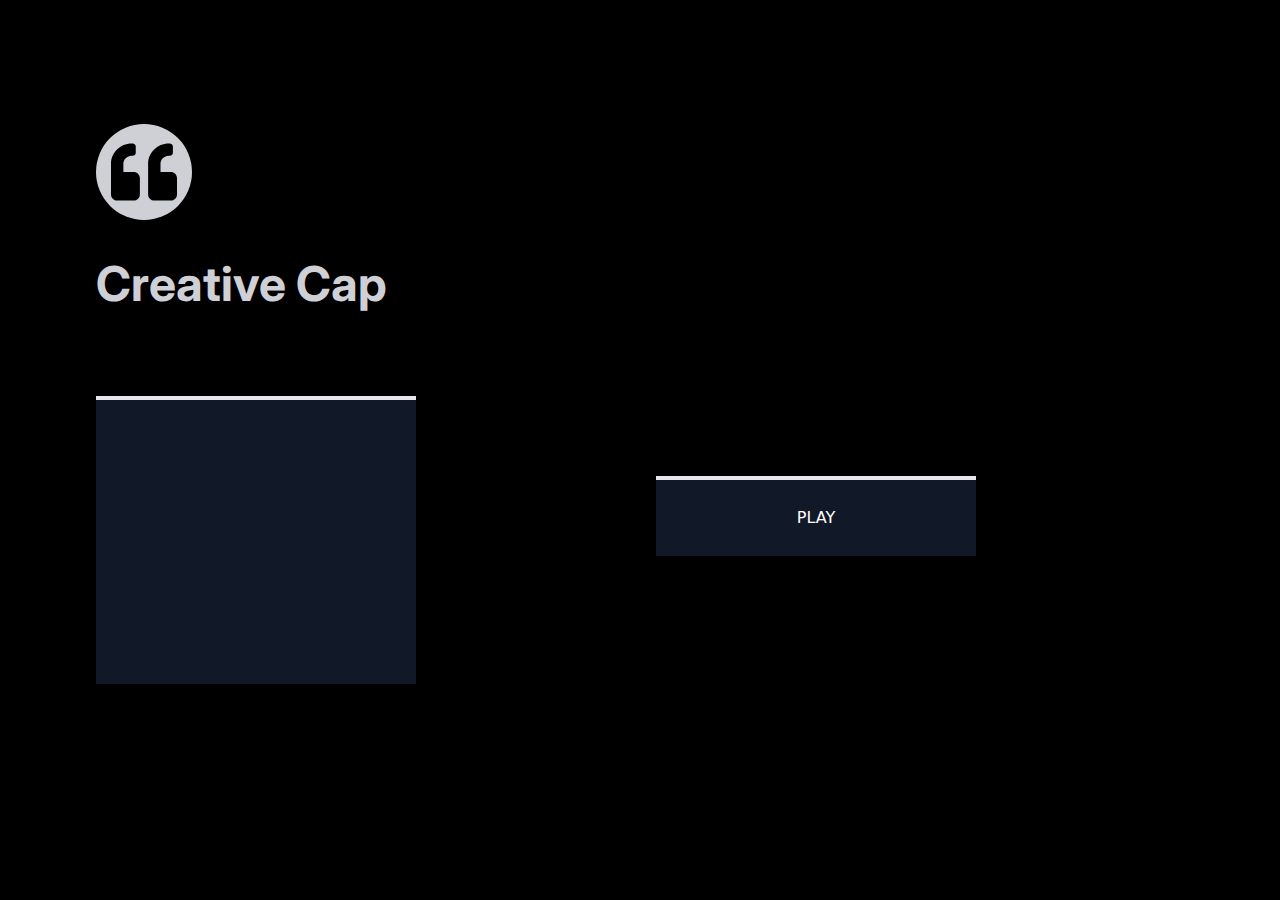
==== commit 68cbce9e: "html checker 2" ====
--- a/public/index.html
+++ b/public/index.html
@@ -1,3 +1,4 @@
+<!DOCTYPE html>
 <html lang="en">
     <head>
         <meta charset="UTF-8">
@@ -27,7 +28,7 @@
         <div id="logo-bar" class="flex justify-between items-center">
             <div id="logo">
                 <a href="index.html">
-                    <img src="assets/img/Logo.svg" alt="creative cap logo" href="game-active.html" class="w-12 h-12 md:w-24 md:h-24">
+                    <img src="assets/img/Logo.svg" alt="creative cap logo" class="w-12 h-12 md:w-24 md:h-24">
                 </a>
             </div>
             <div id="mob-nav" class="  flex space-x-10 mr-10 sm:hidden">
@@ -54,13 +55,13 @@
             </div>
             <div class="space-y-10 md:space-y-0 md:grid md:grid-cols-2 md:gap-x-8 md:gap-y-10">
                 <div id="game-square">
-                    <a href="game-active.html"><button style="width: 320px"class=" mb-8 h-72 w-72 bg-gray-900 border-t-4 border-primary-300 md:flex-none" onclick="gameStart()"></button></a>
+                    <button style="width: 320px" class=" mb-8 h-72 w-72 bg-gray-900 border-t-4 border-primary-300 md:flex-none" onclick= "location.href='game-active.html'"></button>
                 </div>
                 <div class=" md:flex-none" style="width: 320px;">
-                    <a class="  " href="game-active.html"><button class="w-full h-20 mt-4 text-white  bg-gray-900 border-t-4 border-primary-300 hover:bg-primary-300 transition duration-300 ease-in-out md:mt-20" id="playBtn" href="game-active.html" onclick="gameStart()">PLAY</button></a>
+                   <button class="w-full h-20 mt-4 text-white  bg-gray-900 border-t-4 border-primary-300 hover:bg-primary-300 transition duration-300 ease-in-out md:mt-20" onclick= "location.href='game-active.html'">PLAY</button>
                 </div>
             </div>
         </main>
     <!--MAIN CONTENT WRAPPER OVER-->
     </body>
-</html>+</html> 